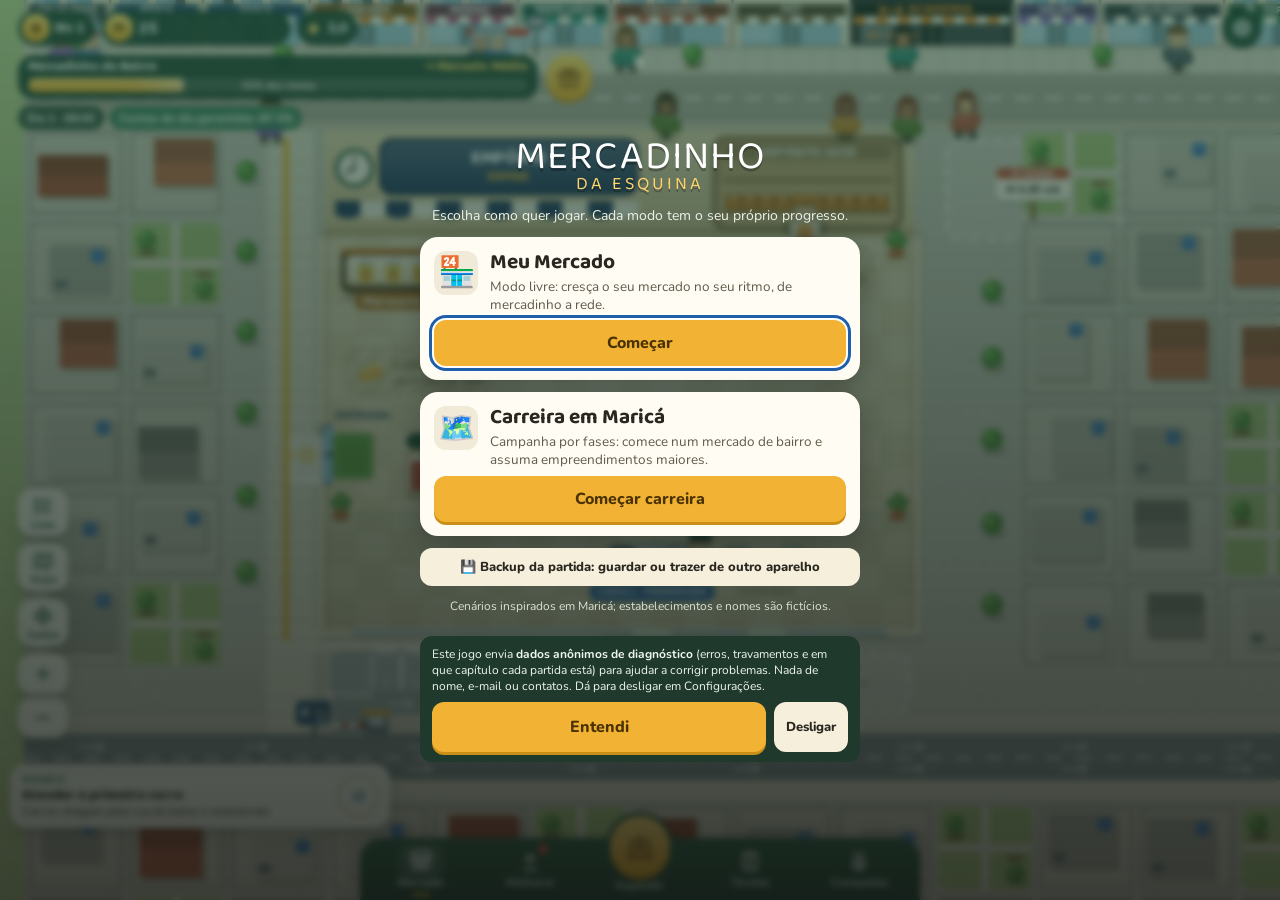
==== index.html @ 3261174b "Versão 1.8: capítulos 9 a 11, primeiro dia guiado, entregas, prefeitura, datas e correções Capítulos" ====
<!doctype html>
<html lang="pt-BR">
<head>
<meta charset="utf-8">
<meta name="viewport" content="width=device-width, initial-scale=1, maximum-scale=1, user-scalable=no, viewport-fit=cover">
<meta name="theme-color" content="#1f4d3a">
<meta name="apple-mobile-web-app-capable" content="yes">
<meta name="mobile-web-app-capable" content="yes">
<title>Mercadinho da Esquina</title>
<meta name="apple-mobile-web-app-status-bar-style" content="black-translucent">
<meta name="apple-mobile-web-app-title" content="Mercadinho">
<link rel="apple-touch-icon" href="apple-touch-icon.png">
<link rel="icon" type="image/png" sizes="192x192" href="icone-192.png">
<link rel="manifest" href="manifest.webmanifest">
<link rel="preconnect" href="https://fonts.googleapis.com">
<link rel="stylesheet" href="https://fonts.googleapis.com/css2?family=Baloo+2:wght@600;700;800&family=Nunito:wght@500;700;800&display=swap">
<style>
  /* Layout: the store fills the screen and can be dragged and zoomed.
     HUD, mission card, side buttons and bottom navigation float above it; panels open as sheets. */
  :root {
    --bg: #f6f1e3; --panel: #fffcf4; --ink: #2a2620; --muted: #625a4b; --line: #e7dfca;
    --green: #1f4d3a; --green-2: #2e7a57; --green-3: #3f9a6d; --gold: #f2b233; --gold-2: #ffd36b; --gold-ink: #4a3203;
    --gold-edge: #c98f17; --red: #c9513a; --sky: #3f74b8;
    --hud: rgba(24, 61, 45, .94); --hud-line: rgba(255,255,255,.14);
    --display: "Baloo 2", "Nunito", system-ui, sans-serif;
    --body: "Nunito", system-ui, -apple-system, "Segoe UI", Roboto, sans-serif;
    --sat: env(safe-area-inset-top, 0px); --sab: env(safe-area-inset-bottom, 0px);
    --sal: env(safe-area-inset-left, 0px); --sar: env(safe-area-inset-right, 0px);
    --nav-h: 62px; --gap: 10px; --r-sm: 10px; --r-md: 14px; --r-lg: 20px;
    --shadow: 0 3px 0 rgba(0,0,0,.12), 0 8px 22px rgba(30,25,10,.18);
  }
  * { box-sizing: border-box; -webkit-tap-highlight-color: transparent; }
  html, body { margin: 0; height: 100%; overflow: hidden; color-scheme: light; background: #b9d08f; color: var(--ink);
    font-family: var(--body); overscroll-behavior: none; }
  body { user-select: none; -webkit-user-select: none; -webkit-touch-callout: none; position: fixed; inset: 0; }
  button { font: inherit; color: inherit; cursor: pointer; }
  /* foco visível em fundo claro e escuro: contorno azul-escuro com halo branco */
  :is(button, summary, [tabindex]):focus-visible { outline: 3px solid #1f5fa8; outline-offset: 2px; box-shadow: 0 0 0 6px #fff; }
  #shTitle:focus { outline: none; } #shTitle:focus-visible { outline: 3px solid #1f5fa8; outline-offset: 2px; border-radius: 4px; }
  .sr-only { position: absolute !important; width: 1px; height: 1px; padding: 0; margin: -1px; overflow: hidden; clip: rect(0 0 0 0); white-space: nowrap; border: 0; }
  .i { width: 22px; height: 22px; fill: none; stroke: currentColor; stroke-width: 2; stroke-linecap: round; stroke-linejoin: round; flex: none; }
  .i.fill { fill: currentColor; stroke: none; }

  /* ---------- scene ---------- */
  #c { position: fixed; inset: 0; width: 100%; height: 100%; display: block; touch-action: none; cursor: grab; background: #b9d08f; }
  #c.dragging { cursor: grabbing; }
  #c.hot { cursor: pointer; }
  #ui { position: fixed; inset: 0; pointer-events: none; }
  #ui > * { pointer-events: auto; }

  /* ---------- top HUD ---------- */
  #hud { position: absolute; left: 0; right: 0; top: 0; padding: calc(var(--sat) + 8px) calc(var(--sar) + 10px) 0 calc(var(--sal) + 10px);
    display: grid; gap: 6px; pointer-events: none; }
  #hud > * { pointer-events: auto; }
  .hud-row { display: flex; align-items: center; gap: 6px; min-width: 0; }
  .chip { display: inline-flex; align-items: center; gap: 5px; height: 34px; padding: 0 10px 0 4px; border-radius: 17px; border: 0;
    background: var(--hud); color: #fff; box-shadow: 0 2px 0 rgba(0,0,0,.18); font: 800 15px var(--display); line-height: 1;
    font-variant-numeric: tabular-nums; white-space: nowrap; min-width: 0; }
  .chip .badge-ic { width: 28px; height: 28px; border-radius: 50%; display: grid; place-items: center; flex: none; }
  .chip.lvl .badge-ic { background: linear-gradient(180deg, #ffd96e, #f2a922); color: #8a5300; }
  .chip.lvl .badge-ic .i { width: 18px; height: 18px; }
  .chip.money { flex: 1 1 auto; max-width: 190px; }
  .chip.money .badge-ic { background: linear-gradient(180deg, #ffe07a, #e9a51e); color: #7a4b00; font: 800 15px var(--display); box-shadow: inset 0 -2px 0 rgba(0,0,0,.15); }
  .chip.money b { overflow: hidden; text-overflow: ellipsis; font-size: 17px; }
  #money.neg { color: #ffb4a3; }
  #money.pulse { animation: pulse .35s ease-out; }
  @keyframes pulse { 0% { transform: scale(1); } 40% { transform: scale(1.12); color: #ffe08a; } 100% { transform: scale(1); } }
  .chip.rep { padding-left: 8px; color: #ffd36b; }
  .chip.rep b { color: #fff; }
  .chip.rep .i { width: 17px; height: 17px; }
  .spacer { flex: 1 1 0; }
  .round { width: 40px; height: 40px; border-radius: 50%; border: 0; display: grid; place-items: center; flex: none; position: relative;
    background: var(--hud); color: #fff; box-shadow: 0 2px 0 rgba(0,0,0,.18); transition: transform .1s; }
  .round:active, .chip:active, .side-btn:active { transform: scale(.94); }
  .hud-row2 { display: flex; align-items: center; gap: 8px; }
  #progress { flex: 1 1 auto; min-width: 0; border: 0; border-radius: 16px; padding: 5px 10px 7px; background: var(--hud); color: #fff;
    box-shadow: 0 2px 0 rgba(0,0,0,.18); text-align: left; display: grid; gap: 4px; max-width: 520px; }
  #progress .ptop { display: flex; justify-content: space-between; gap: 8px; font: 800 13px var(--display); line-height: 1.1; }
  #progress .ptop span:last-child { color: var(--gold-2); white-space: nowrap; }
  #tierName { white-space: nowrap; overflow: hidden; text-overflow: ellipsis; }
  .pbar { height: 14px; border-radius: 7px; background: rgba(255,255,255,.16); position: relative; overflow: hidden; }
  .pbar i { position: absolute; inset: 0 auto 0 0; width: 0; background: linear-gradient(180deg, #ffd96e, #f2a922); border-radius: 7px; transition: width .3s; }
  .pbar i::after { content: ""; position: absolute; inset: 0; background: linear-gradient(100deg, transparent 30%, rgba(255,255,255,.5) 50%, transparent 70%); background-size: 220% 100%; animation: shine 2.6s linear infinite; }
  .pbar span { position: absolute; inset: 0; display: grid; place-items: center; font: 800 10.5px var(--body); color: #fff; text-shadow: 0 1px 2px rgba(0,0,0,.45); white-space: nowrap; }
  @keyframes shine { from { background-position: 150% 0; } to { background-position: -50% 0; } }
  .round.gift { width: 46px; height: 46px; background: linear-gradient(180deg, #ffd96e, #f2a922); color: #7a3f00; box-shadow: 0 3px 0 var(--gold-edge); }
  .round.gift .i { width: 26px; height: 26px; }
  .badge { position: absolute; top: -5px; right: -5px; min-width: 19px; height: 19px; border-radius: 10px; padding: 0 5px; background: #e2553c; color: #fff;
    font: 800 11px var(--body); display: grid; place-items: center; box-shadow: 0 1px 0 rgba(0,0,0,.25); animation: bob 1.2s ease-in-out infinite; }
  .badge[hidden], .dot[hidden] { display: none; }
  .dot { position: absolute; top: 6px; right: calc(50% - 18px); width: 10px; height: 10px; border-radius: 50%; background: #e2553c; box-shadow: 0 0 0 2px var(--hud); }
  @keyframes bob { 0%,100% { transform: translateY(0); } 50% { transform: translateY(-3px); } }
  .hud-row3 { display: flex; gap: 6px; flex-wrap: wrap; }
  .pill { height: 24px; padding: 0 9px; border-radius: 12px; background: rgba(24,61,45,.82); color: #fff; font: 800 11.5px var(--body);
    display: inline-flex; align-items: center; gap: 5px; font-variant-numeric: tabular-nums; white-space: nowrap; }
  .pill .rush { background: var(--gold); color: var(--gold-ink); border-radius: 6px; padding: 0 5px; }
  .pill.warn { background: rgba(201,81,58,.92); }
  .pill.ok { background: rgba(46,122,87,.9); }

  /* ---------- side shortcuts ---------- */
  #side { position: absolute; right: calc(var(--sar) + 10px); bottom: calc(var(--sab) + var(--nav-h) + 92px); display: grid; gap: 8px; transition: opacity .2s, transform .2s; }
  .side-btn { width: 50px; border: 0; border-radius: 14px; padding: 6px 0 4px; background: rgba(255,252,244,.95); color: var(--green);
    box-shadow: var(--shadow); display: grid; justify-items: center; gap: 1px; font: 800 10px var(--body); transition: transform .1s; }
  .side-btn .i { width: 22px; height: 22px; }
  .zoom-par { display: grid; grid-template-columns: 1fr; gap: 4px; }
  .side-btn.mini { padding: 6px 0; min-height: 40px; align-content: center; }
  .side-btn[aria-pressed="true"] { background: var(--green); color: #fff; }

  /* ---------- mission card ---------- */
  #mission { position: absolute; left: calc(var(--sal) + 10px); right: calc(var(--sar) + 10px); bottom: calc(var(--sab) + var(--nav-h) + 10px);
    max-width: 380px; border: 0; border-radius: 16px; padding: 8px 8px 8px 12px; background: rgba(255,252,244,.97); box-shadow: var(--shadow);
    display: grid; grid-template-columns: 1fr auto; align-items: center; gap: 10px; text-align: left; transition: transform .15s, opacity .2s; }
  #mission:active { transform: scale(.98); }
  #mission .mk { font: 800 10px var(--body); color: var(--green-2); letter-spacing: .5px; text-transform: uppercase; }
  #mission .mt { font: 800 14px var(--display); line-height: 1.15; color: var(--ink); }
  #mission .ms { font: 700 11.5px var(--body); color: var(--muted); font-variant-numeric: tabular-nums; }
  .ring { width: 48px; height: 48px; position: relative; display: grid; place-items: center; }
  .ring svg { position: absolute; inset: 0; transform: rotate(-90deg); }
  .ring circle { fill: none; stroke-width: 5; }
  .ring .bg { stroke: #ece4cf; } .ring .fg { stroke: var(--green-3); stroke-linecap: round; transition: stroke-dashoffset .3s; }
  .ring b { font: 800 10px var(--body); color: var(--gold-ink); text-align: center; line-height: 1.05; max-width: 40px; }
  #mission.done { background: linear-gradient(180deg, #fff6d6, #ffe7a3); }
  #mission.done .ring .fg { stroke: var(--gold); }

  /* ---------- bottom navigation ---------- */
  #nav { position: absolute; left: 0; right: 0; bottom: 0; padding: 0 calc(var(--sar) + 6px) var(--sab) calc(var(--sal) + 6px);
    height: calc(var(--nav-h) + var(--sab)); background: linear-gradient(180deg, #24573f, #183d2d); box-shadow: 0 -2px 0 rgba(0,0,0,.08), 0 -6px 18px rgba(0,0,0,.12);
    display: grid; grid-template-columns: repeat(5, 1fr); align-items: end; z-index: 3; }
  .nav-btn { position: relative; height: var(--nav-h); border: 0; background: none; color: rgba(255,255,255,.88); display: grid; justify-items: center; align-content: center;
    gap: 2px; font: 800 11px var(--body); padding: 0; transition: color .15s; }
  .nav-btn .i { width: 24px; height: 24px; transition: transform .15s; }
  .nav-btn[aria-current="page"] { color: #fff; }
  .nav-btn[aria-current="page"]::before { content: ""; position: absolute; top: 6px; width: 46px; height: 34px; border-radius: 12px; background: rgba(255,255,255,.14); }
  .nav-btn[aria-current="page"] .i { transform: translateY(-1px) scale(1.08); }
  .nav-btn[aria-current="page"]::after { content: ""; position: absolute; bottom: 4px; width: 18px; height: 3px; border-radius: 2px; background: var(--gold); }
  .nav-btn.main { align-content: end; padding-bottom: 7px; }
  .nav-btn.main .bubble { width: 60px; height: 60px; border-radius: 50%; display: grid; place-items: center; margin-top: -26px;
    background: linear-gradient(180deg, #ffd96e, #f2a922); color: #6b3a00; box-shadow: 0 4px 0 var(--gold-edge), 0 0 0 4px #1f4d3a; transition: transform .12s; }
  .nav-btn.main .bubble .i { width: 30px; height: 30px; }
  .nav-btn.main[aria-current="page"]::before { display: none; }
  .nav-btn.main[aria-current="page"] .bubble { transform: translateY(-2px); box-shadow: 0 6px 0 var(--gold-edge), 0 0 0 4px #fff; }
  .nav-btn:active .i, .nav-btn.main:active .bubble { transform: scale(.92); }

  /* ---------- sheets ---------- */
  #sheet { position: absolute; left: calc(var(--sal) + 8px); right: calc(var(--sar) + 8px); bottom: calc(var(--sab) + var(--nav-h) + 30px);
    max-height: min(54%, calc(100% - var(--sat) - var(--sab) - var(--nav-h) - 150px)); max-width: 560px; margin: 0 auto;
    background: var(--panel); border-radius: var(--r-lg); box-shadow: 0 -2px 0 rgba(0,0,0,.05), 0 12px 40px rgba(20,15,5,.35);
    display: flex; flex-direction: column; overflow: hidden; z-index: 2; }
  #sheet[hidden] { display: none; }
  #sheet.in { animation: sheetUp .26s cubic-bezier(.2,1.1,.4,1); }
  @keyframes sheetUp { from { transform: translateY(24px); opacity: 0; } to { transform: none; opacity: 1; } }
  .sh-head { display: flex; align-items: center; gap: 10px; padding: 10px 10px 8px 10px; border-bottom: 1px solid var(--line); flex: none; }
  .sh-head > div:nth-child(3) { flex: 1 1 auto; min-width: 0; }
  .sh-head .ic { flex: none; width: 44px; height: 44px; border-radius: 12px; display: grid; place-items: center; font-size: 24px; color: var(--green); }
  .sh-head h2 { margin: 0; font: 800 19px var(--display); line-height: 1.05; }
  .sh-head .sub { font: 700 12px var(--body); color: var(--muted); font-variant-numeric: tabular-nums; }
  .icon-btn { flex: none; width: 40px; height: 40px; border-radius: 12px; border: 0; background: #f1ead8; color: var(--ink); display: grid; place-items: center; }
  .icon-btn[hidden] { display: none; }
  .icon-btn:active { transform: scale(.94); }
  .sh-head > .back { margin-right: -2px; }
  .sh-body { overflow-y: auto; overscroll-behavior: contain; -webkit-overflow-scrolling: touch; padding: 10px; display: grid; gap: 10px; align-content: start; touch-action: pan-y; }
  .seg { display: grid; grid-template-columns: 1fr 1fr; gap: 4px; padding: 4px; background: #efe7d3; border-radius: 12px; }
  .seg button { border: 0; border-radius: 9px; padding: 8px; font: 800 13px var(--body); background: none; color: var(--muted); }
  .seg button[aria-pressed="true"] { background: #fff; color: var(--green); box-shadow: inset 0 -3px 0 var(--green-2), 0 1px 0 rgba(0,0,0,.08); }
  .sec-title { font: 800 12px var(--body); color: var(--muted); text-transform: uppercase; letter-spacing: .6px; margin: 4px 2px -4px; }

  .stats { display: grid; grid-template-columns: repeat(auto-fit, minmax(92px, 1fr)); gap: 6px; }
  .prev-tempo { display: grid; grid-template-columns: repeat(3, 1fr); gap: 6px; margin: 6px 0; }
  .prev-tempo .stat small { display: block; }
  .stat { background: #f6efdc; border-radius: 12px; padding: 7px 9px; min-width: 0; }
  .stat small { display: block; font: 800 11px var(--body); color: var(--muted); text-transform: uppercase; letter-spacing: .3px; }
  .stat b { display: block; font: 800 15px var(--display); line-height: 1.15; font-variant-numeric: tabular-nums; white-space: nowrap; overflow: hidden; text-overflow: ellipsis; }
  .meter { height: 6px; border-radius: 3px; background: #ece4cf; overflow: hidden; margin-top: 4px; }
  .meter i { display: block; height: 100%; width: 0; border-radius: 3px; background: var(--green-2); transition: width .25s; }
  .note { font: 700 13px var(--body); color: var(--muted); line-height: 1.38; margin: 0 2px; }
  .warn { background: #fbe6df; color: var(--red); border-radius: 10px; padding: 9px 11px; font-size: 13px; font-weight: 700; }

  /* action row: title + benefit on the left, cost on the right */
  .acts { display: grid; gap: 6px; }
  .act { position: relative; border: 0; border-radius: 12px; padding: 8px 8px 8px 11px; background: #f6efdc; text-align: left;
    display: grid; grid-template-columns: 1fr auto; align-items: center; column-gap: 10px; min-height: 52px; overflow: hidden; transition: transform .1s, background .2s; }
  .act b { font: 800 13.5px var(--body); grid-column: 1; }
  .act span { font: 700 12px var(--body); color: var(--muted); grid-column: 1; line-height: 1.25; }
  .act em { grid-column: 2; grid-row: 1 / span 2; font-style: normal; font: 800 13px var(--body); font-variant-numeric: tabular-nums; white-space: nowrap;
    padding: 8px 11px; border-radius: 10px; background: #e6dcc3; color: #8a7c5f; min-width: 74px; text-align: center; }
  .act.can em { background: linear-gradient(180deg, #ffd96e, #f2a922); color: var(--gold-ink); box-shadow: 0 2px 0 var(--gold-edge); }
  .act.can em::after { content: ""; position: absolute; inset: 0; background: linear-gradient(100deg, transparent 35%, rgba(255,255,255,.35) 50%, transparent 65%);
    background-size: 250% 100%; animation: shine 3s linear infinite; pointer-events: none; }
  .act.can:active { transform: translateY(1px); }
  .act.max em { background: #d6ead9; color: var(--green-2); }
  .act.lack em { color: #a3341f; background: #f7e1da; }
  .act.lack em::after { content: "sem saldo"; display: block; font-size: 10px; font-weight: 800; }   /* estado em texto, não só pela cor */
  .act.pop { animation: pop .4s ease-out; }
  @keyframes pop { 0% { transform: scale(1); } 35% { transform: scale(1.04); background: #c9ecd5; } 100% { transform: scale(1); } }
  .act.shake { animation: shake .32s; }
  @keyframes shake { 0%,100% { transform: none; } 25% { transform: translateX(-4px); } 75% { transform: translateX(4px); } }

  /* list rows (Melhorar / Expandir) */
  .row { border: 0; border-radius: 14px; background: #fff; box-shadow: 0 1px 0 var(--line), inset 0 0 0 1px var(--line); padding: 8px 10px 8px 8px;
    display: grid; grid-template-columns: 42px 1fr auto; gap: 10px; align-items: center; text-align: left; width: 100%; position: relative; }
  .row:active { transform: scale(.99); }
  .row .ic { width: 42px; height: 42px; border-radius: 11px; display: grid; place-items: center; font-size: 22px; box-shadow: inset 0 -3px 0 rgba(0,0,0,.08); }
  .row .t { font: 800 15px var(--display); line-height: 1.1; }
  .row .s { font: 700 12px var(--body); color: var(--muted); font-variant-numeric: tabular-nums; }
  .row .go { font: 800 12px var(--body); color: var(--green-2); display: flex; align-items: center; gap: 4px; white-space: nowrap; }
  .row .go .n { background: var(--gold); color: var(--gold-ink); border-radius: 9px; padding: 1px 7px; }
  .row.locked { background: #f4eddb; box-shadow: inset 0 0 0 1.5px #ddd0ae; }
  .row.locked .t { color: #8f8263; }
  .row.cur { box-shadow: inset 0 0 0 2px var(--gold); }
  .req { display: flex; justify-content: space-between; gap: 8px; font: 800 12.5px var(--body); font-variant-numeric: tabular-nums; }
  .req span:last-child { color: var(--muted); }
  .card { background: #fff; border-radius: 14px; box-shadow: inset 0 0 0 1px var(--line); padding: 10px; display: grid; gap: 8px; }
  .card h3 { margin: 0; font: 800 15px var(--display); }
  .task { display: grid; grid-template-columns: 1fr 104px; gap: 8px; align-items: center; }
  .task .tt { font: 800 12.5px var(--body); min-width: 0; }
  .task .act { min-height: 40px; padding: 4px; grid-template-columns: 1fr; }
  .task .act b, .task .act span { display: none; }
  .task .act em { grid-column: 1; grid-row: 1; min-width: 0; }
  table.rep { width: 100%; border-collapse: collapse; font-size: 13px; font-variant-numeric: tabular-nums; }
  table.rep td { padding: 4px 0; border-bottom: 1px solid var(--line); }
  table.rep td:last-child { text-align: right; font-weight: 800; }
  .pos { color: var(--green-2); } .neg { color: var(--red); }
  .price { display: flex; align-items: center; gap: 8px; }
  .price b { font: 800 22px var(--display); min-width: 92px; text-align: center; font-variant-numeric: tabular-nums; }
  .price .icon-btn { font: 800 22px var(--body); background: #f6efdc; }
  .chipbtn { border: 0; border-radius: 10px; padding: 9px 12px; background: #d6ead9; color: var(--green-2); font: 800 13px var(--body); margin-left: auto; }
  .chipbtn:active { transform: scale(.96); }
  .danger { border: 0; border-radius: 12px; padding: 12px; background: #f7e1da; color: var(--red); font: 800 14px var(--body); }
  .plain { border: 0; border-radius: 12px; padding: 12px; background: #f6efdc; color: var(--ink); font: 800 14px var(--body); text-align: left; display: flex; gap: 10px; align-items: center; }
  .plain .i { color: var(--green-2); }

  /* ---------- toast and modal ---------- */
  #toast { position: fixed; left: 50%; top: calc(var(--sat) + 128px); transform: translate(-50%, -6px); background: rgba(42,38,32,.94); color: #fff;
    padding: 10px 14px; border-radius: 12px; font-size: 14px; font-weight: 700; opacity: 0; transition: opacity .2s, transform .2s; pointer-events: none;
    max-width: min(90vw, 420px); text-align: center; z-index: 20; }
  #toast.show { opacity: 1; transform: translate(-50%, 0); }
  #modal { position: fixed; inset: 0; background: rgba(30,26,18,.6); display: grid; place-items: center; padding: 16px; z-index: 30; }
  #modal[hidden] { display: none; }
  .dialog { background: var(--panel); border-radius: 18px; padding: 20px; width: min(360px, 100%); box-shadow: 0 14px 40px rgba(0,0,0,.3); max-height: 90%; overflow-y: auto; }
  .dialog h2 { font-family: var(--display); margin: 0 0 4px; font-size: 24px; line-height: 1.1; }
  .dialog p { margin: 6px 0 10px; color: var(--muted); font-size: 14px; line-height: 1.4; }
  .dialog table { width: 100%; border-collapse: collapse; font-size: 14px; font-variant-numeric: tabular-nums; margin: 6px 0 14px; }
  .dialog td { padding: 6px 0; border-bottom: 1px solid var(--line); }
  .dialog td:last-child { text-align: right; font-weight: 800; }
  .dialog .warn { margin-bottom: 12px; }
  #modal:not([hidden]) .dialog { animation: dialogIn .38s cubic-bezier(.2,1.3,.4,1); }
  @keyframes dialogIn { from { transform: translateY(30px) scale(.9); opacity: 0; } to { transform: none; opacity: 1; } }
  .btn { width: 100%; border: 0; border-radius: 12px; padding: 14px; font: 800 16px var(--body); background: var(--gold); color: var(--gold-ink); box-shadow: 0 3px 0 var(--gold-edge); }
  .btn:active { transform: translateY(2px); box-shadow: 0 1px 0 var(--gold-edge); }

  /* when a sheet is open the mission card and side buttons step aside */
  body.sheet-open #mission, body.sheet-open #side { opacity: 0; pointer-events: none; transform: translateY(8px); }

  /* small phones */
  @media (max-width: 360px) {
    .chip { font-size: 14px; height: 32px; padding-right: 8px; } .chip.money b { font-size: 15px; }
    .chip.rep { display: none; }
    .nav-btn { font-size: 9.5px; }
  }
  @media (max-height: 720px) {
    body.sheet-open .hud-row2, body.sheet-open .hud-row3 { display: none; }
    #sheet { max-height: 52%; }
    .stats { grid-template-columns: repeat(auto-fit, minmax(84px, 1fr)); }
    .stat { padding: 5px 8px; } .stat b { font-size: 14px; }
  }
  @media (max-height: 600px) {
    #side { grid-auto-flow: column; }
    .hud-row3 { display: none; }
  }
  /* desktop and tablets in landscape: sheet docks on the right */
  @media (min-width: 900px) {
    #sheet { left: auto; right: calc(var(--sar) + 14px); top: calc(var(--sat) + 132px); bottom: calc(var(--sab) + var(--nav-h) + 14px);
      width: 420px; max-height: none; margin: 0; }
    #nav { left: 50%; right: auto; width: 560px; transform: translateX(-50%); border-radius: 22px 22px 0 0; }
    #hud { padding-left: 18px; padding-right: 18px; }
    #side { right: auto; left: calc(var(--sal) + 18px); bottom: calc(var(--sab) + var(--nav-h) + 100px); }
    .hud-row2, .hud-row3 { max-width: 620px; }
    body.sheet-open #mission { opacity: 1; pointer-events: auto; transform: none; }
    body.sheet-open #side { opacity: 1; pointer-events: auto; transform: none; }
  }
  @media (prefers-reduced-motion: reduce) { * { transition: none !important; animation: none !important; } }

  /* ---------- tela inicial (escolha de modo) ---------- */
  #menu { position: fixed; inset: 0; z-index: 25; display: grid; place-items: center; padding: calc(var(--sat, 0px) + 16px) 16px 16px;
    background: linear-gradient(180deg, rgba(31,77,58,.55), rgba(20,24,20,.78)); backdrop-filter: blur(3px); -webkit-backdrop-filter: blur(3px); overflow-y: auto; }
  .menu-box { width: min(440px, 100%); display: grid; gap: 12px; }
  .menu-logo { text-align: center; color: #fff; font-family: var(--display); line-height: .95; text-shadow: 0 3px 0 rgba(0,0,0,.25); }
  .menu-logo span { display: block; font-size: 40px; letter-spacing: 1px; }
  .menu-logo small { display: block; font-size: 18px; color: var(--gold-2); letter-spacing: 3px; }
  .menu-sub { margin: 0; text-align: center; color: #eef3ea; font-size: 14px; }
  .modo { background: var(--panel); border-radius: 18px; padding: 14px; display: grid; grid-template-columns: 44px 1fr; gap: 6px 12px; box-shadow: 0 10px 30px rgba(0,0,0,.25); }
  .modo-ic { font-size: 30px; width: 44px; height: 44px; display: grid; place-items: center; background: #f1ead8; border-radius: 12px; }
  .modo-tx h3 { margin: 0; font-family: var(--display); font-size: 21px; line-height: 1.1; }
  .modo-tx p { margin: 4px 0 0; color: var(--muted); font-size: 13.5px; line-height: 1.35; }
  .modo-tx .salvo { color: var(--green-2); font-weight: 800; }
  .modo-bt { grid-column: 1 / -1; display: flex; gap: 8px; align-items: stretch; }
  .modo-bt .btn { flex: 1; padding: 12px; }
  .plain.mini { flex: none; padding: 10px 12px; font-size: 13px; justify-content: center; }
  .menu-nota { margin: 0; text-align: center; color: #d8e3d4; font-size: 12px; }
  .danger-btn { background: #c9513a; color: #fff; box-shadow: 0 3px 0 #8e3324; }
  /* ---------- carreira ---------- */
  .dialog svg.previa { width: 100%; height: auto; border-radius: 10px; margin: 6px 0; display: block; }
  .dialog ul.metas { margin: 4px 0 10px; padding-left: 20px; color: var(--ink); font-size: 14px; line-height: 1.45; }
  .dialog h3 { font-family: var(--display); font-size: 17px; }
  .req-card { padding: 10px 12px; }
  .req-card .req b { white-space: nowrap; font-variant-numeric: tabular-nums; }
  .req-card .note { margin: 4px 0 0; }
  .req-card.ok { background: #e9f4ea; }
  /* fornecedores (capítulo 3) */
  .setores-forn { grid-template-columns: repeat(auto-fill, minmax(118px, 1fr)); }
  .setores-forn .plain.mini { padding: 9px 8px; font-size: 12.5px; justify-content: flex-start; }
  .ofertas { display: grid; grid-template-columns: repeat(auto-fit, minmax(150px, 1fr)); gap: 8px; }
  .oferta { align-content: start; }
  .oferta .btn { padding: 11px; font-size: 14px; }
  dl.ficha { display: grid; grid-template-columns: auto 1fr; gap: 3px 8px; margin: 0; font: 700 12.5px var(--body); font-variant-numeric: tabular-nums; }
  dl.ficha dt { color: var(--muted); } dl.ficha dd { margin: 0; text-align: right; color: var(--ink); font-weight: 800; }
  .oferta .estado { color: var(--green-2); margin: 0; } .oferta .estado.ruim { color: #a3341f; }
  .card.pedido .plain.mini { justify-self: start; }
  html.texto-grande dl.ficha { font-size: 14.5px; }
  /* mapa da carreira */
  .dialog.dialog-mapa { width: min(560px, 100%); padding: 16px; }
  .mapa-wrap { margin: 6px -4px; }
  .mapa-svg { width: 100%; height: auto; display: block; border-radius: 12px; }
  .legenda { display: flex; flex-wrap: wrap; gap: 4px 10px; margin: 4px 0 8px !important; font: 700 12px var(--body); color: var(--ink) !important; }
  .mapa-detalhe { background: #fff; border-radius: 14px; box-shadow: inset 0 0 0 1px var(--line); padding: 10px 12px; }
  .mapa-detalhe h3 { margin: 0 0 2px; }
  .mapa-detalhe .stats { margin: 6px 0; }
  .mapa-detalhe .stat b { white-space: normal; font-size: 14px; }
  ul.lista-mapa { list-style: none; margin: 0; padding: 0; display: grid; gap: 6px; }
  .no-lista { width: 100%; align-items: flex-start; }
  .no-lista .ic-estado { font-size: 18px; line-height: 1.2; }
  .no-lista b { display: block; font: 800 14px var(--body); }
  .no-lista small { display: block; font: 700 12px var(--body); color: var(--muted); margin-top: 2px; }
  html.texto-grande .no-lista small, html.texto-grande .legenda { font-size: 14px; }

  /* ---------- acessibilidade ---------- */
  .plain.toggle { justify-content: flex-start; }
  .plain.toggle[aria-pressed="true"] { background: #d6ead9; box-shadow: inset 0 0 0 2px var(--green-2); }
  .plain.toggle.bloq { opacity: .7; border-style: dashed; }
  .som-vol { display: flex; align-items: center; gap: 10px; font: 700 13px var(--body); color: var(--ink); margin: 2px 2px 4px; }
  .som-vol input { flex: 1; min-width: 0; accent-color: var(--green-2); }
  .som-vol output { width: 3em; text-align: right; font-variant-numeric: tabular-nums; }
  details.regras { font: 700 13px var(--body); color: var(--ink); }
  details.regras summary { cursor: pointer; padding: 6px 2px; font-weight: 800; color: var(--green); }
  details.regras ul { margin: 4px 0 6px; padding-left: 18px; line-height: 1.4; }
  details.regras li { margin-bottom: 4px; }
  .card.resumo .note { color: var(--ink); }
  .row.locked .go { color: #6b5f45; }
  /* texto maior (opção nas Configurações) */
  html.texto-grande .note, html.texto-grande details.regras { font-size: 15px; }
  html.texto-grande .act b { font-size: 15.5px; } html.texto-grande .act span { font-size: 14px; } html.texto-grande .act em { font-size: 14.5px; }
  html.texto-grande .row .t { font-size: 17px; } html.texto-grande .row .s { font-size: 14px; }
  html.texto-grande .stat small { font-size: 12.5px; } html.texto-grande .stat b { font-size: 17px; }
  html.texto-grande .nav-btn { font-size: 12.5px; } html.texto-grande .pill { font-size: 13px; height: 27px; }
  html.texto-grande #mission .mt { font-size: 16px; } html.texto-grande #mission .ms { font-size: 13.5px; }
  html.texto-grande .sh-head h2 { font-size: 21px; } html.texto-grande .sh-head .sub { font-size: 14px; }
  html.texto-grande .side-btn { font-size: 12px; } html.texto-grande .dialog p { font-size: 16px; }
  /* movimento reduzido (opção nas Configurações ou preferência do sistema) */
  html.mov-reduzido *, html.mov-reduzido *::before, html.mov-reduzido *::after { animation: none !important; transition: none !important; }
/* ---------- capítulos 4 a 8: controles comuns ---------- */
  .passo { display: grid; grid-template-columns: 1fr auto auto auto; align-items: center; gap: 8px; }
  .passo .icon-btn { min-width: 44px; min-height: 44px; font: 800 20px var(--body); }
  .passo b { min-width: 34px; text-align: center; font: 800 16px var(--display); }
  .passo span { font-weight: 700; font-size: 13.5px; }
  .linha2 { display: flex; flex-wrap: wrap; gap: 6px; }
  .linha2 .plain.mini { flex: 1 1 140px; }
  .tag { display: inline-block; padding: 2px 8px; border-radius: 99px; font: 800 11.5px var(--body); background: #e4ece6; color: var(--ink); }
  .tag.ruim { background: #fbe6df; color: #a3341f; } .tag.bom { background: #d6ead9; color: #1f5a3a; } .tag.aviso { background: #fff1c9; color: #6b4f0e; }
  .proposta { display: grid; gap: 6px; }
  .proposta .ficha { margin: 0; }
  .barra-dupla { display: grid; grid-template-columns: 1fr 1fr; gap: 6px; }
  .cal { display: grid; grid-template-columns: repeat(auto-fill, minmax(92px, 1fr)); gap: 6px; }
  .cal-sh { display: grid; grid-template-columns: 1fr; gap: 8px; }
  .cal .plain.mini { flex-direction: column; align-items: flex-start; gap: 2px; text-align: left; }
  .cal small { font-weight: 700; color: var(--muted); font-size: 11.5px; }
</style>
</head>
<body>
<svg width="0" height="0" style="position:absolute" aria-hidden="true">
  <symbol id="i-star" viewBox="0 0 24 24"><path d="M12 2.8l2.8 5.8 6.3.9-4.6 4.4 1.1 6.3L12 17.2l-5.6 3 1.1-6.3L2.9 9.5l6.3-.9z"/></symbol>
  <symbol id="i-gear" viewBox="0 0 24 24"><circle cx="12" cy="12" r="3.2"/><circle cx="12" cy="12" r="7"/><path d="M12 2v3M12 19v3M2 12h3M19 12h3M4.9 4.9 7 7M17 17l2.1 2.1M4.9 19.1 7 17M17 7l2.1-2.1"/></symbol>
  <symbol id="i-gift" viewBox="0 0 24 24"><rect x="3" y="8" width="18" height="5" rx="1"/><path d="M5 13v8h14v-8M12 8v13"/><path d="M12 8C10 4 6.5 4.5 7 7c.3 1 2 1 5 1zM12 8c2-4 5.5-3.5 5-1-.3 1-2 1-5 1z"/></symbol>
  <symbol id="i-map" viewBox="0 0 24 24"><path d="M3 6l6-2 6 2 6-2v14l-6 2-6-2-6 2z"/><path d="M9 4v14M15 6v14"/></symbol>
  <symbol id="i-target" viewBox="0 0 24 24"><circle cx="12" cy="12" r="7"/><circle cx="12" cy="12" r="2.5"/><path d="M12 2v3M12 19v3M2 12h3M19 12h3"/></symbol>
  <symbol id="i-close" viewBox="0 0 24 24"><path d="M6 6l12 12M18 6 6 18"/></symbol>
  <symbol id="i-back" viewBox="0 0 24 24"><path d="M15 5l-7 7 7 7"/></symbol>
  <symbol id="i-next" viewBox="0 0 24 24"><path d="M9 5l7 7-7 7"/></symbol>
  <symbol id="i-store" viewBox="0 0 24 24"><path d="M3 9l1.5-5h15L21 9"/><path d="M3 9h18v1.5a3 3 0 0 1-6 0 3 3 0 0 1-6 0 3 3 0 0 1-6 0z"/><path d="M5 13v7h14v-7"/><path d="M10 20v-5h4v5"/></symbol>
  <symbol id="i-up" viewBox="0 0 24 24"><path d="M12 18V6"/><path d="M6.5 11.5 12 6l5.5 5.5"/><path d="M5 21h14"/></symbol>
  <symbol id="i-grow" viewBox="0 0 24 24"><path d="M3 21h18"/><path d="M5 21V10l7-5 7 5v11"/><path d="M12 17v-6"/><path d="M9.5 13.5 12 11l2.5 2.5"/></symbol>
  <symbol id="i-tasks" viewBox="0 0 24 24"><rect x="5" y="4" width="14" height="17" rx="2"/><path d="M9 4h6v3H9z"/><path d="M8.5 12.5l2 2 4-4"/><path d="M9 17.5h6"/></symbol>
  <symbol id="i-medal" viewBox="0 0 24 24"><circle cx="12" cy="15" r="6"/><path d="M8 3l2.5 6M16 3l-2.5 6"/><path d="M12 12.3l.9 1.8 2 .3-1.45 1.4.35 2-1.8-.95-1.8.95.35-2-1.45-1.4 2-.3z"/></symbol>
  <symbol id="i-lock" viewBox="0 0 24 24"><rect x="5" y="11" width="14" height="10" rx="2"/><path d="M8 11V8a4 4 0 0 1 8 0v3"/></symbol>
  <symbol id="i-help" viewBox="0 0 24 24"><circle cx="12" cy="12" r="9"/><path d="M9.5 9.5a2.5 2.5 0 1 1 3.5 2.3c-.6.3-1 .8-1 1.5v.7"/><path d="M12 17.2v.1"/></symbol>
  <symbol id="i-list" viewBox="0 0 24 24"><path d="M9 6h11M9 12h11M9 18h11"/><circle cx="4.5" cy="6" r="1.3"/><circle cx="4.5" cy="12" r="1.3"/><circle cx="4.5" cy="18" r="1.3"/></symbol>
  <symbol id="i-plus" viewBox="0 0 24 24"><path d="M12 5v14M5 12h14"/></symbol>
  <symbol id="i-minus" viewBox="0 0 24 24"><path d="M5 12h14"/></symbol>
  <symbol id="i-reset" viewBox="0 0 24 24"><path d="M4 12a8 8 0 1 0 2.4-5.7"/><path d="M4 4v4h4"/></symbol>
</svg>

<canvas id="c" role="img" aria-label="Cenário do mercado. Para usar sem tocar no cenário, abra a Lista de construções e serviços (botão Lista ou tecla L). Arraste, pinça, roda do mouse, setas e os botões + e − movem e aproximam a visão."></canvas>

<div id="ui">
  <header id="hud">
    <div class="hud-row">
      <button class="chip lvl" id="lvlChip"><span class="badge-ic" aria-hidden="true"><svg class="i fill"><use href="#i-star"/></svg></span><span class="sr-only">Porte da loja: </span><b id="lvlNum">Nv 1</b></button>
      <div class="chip money" id="moneyChip"><span class="badge-ic" aria-hidden="true">M</span><span class="sr-only">Dinheiro: Mumbuca </span><b id="money">0</b></div>
      <button class="chip rep" id="repChip" aria-haspopup="dialog"><svg class="i fill" aria-hidden="true"><use href="#i-star"/></svg><span class="sr-only">Reputação: </span><b id="repNum">3,0</b><span class="sr-only"> estrelas. Toque para ver o motivo e como melhorar</span></button>
      <div class="spacer"></div>
      <button class="round" id="btnSettings" aria-label="Configurações"><svg class="i"><use href="#i-gear"/></svg></button>
    </div>
    <div class="hud-row2">
      <button id="progress">
        <div class="ptop"><span id="tierName">Mercadinho de Bairro</span><span id="pNext"></span></div>
        <div class="pbar"><i id="pFill"></i><span id="pTxt"></span></div>
      </button>
      <button class="round gift" id="btnRewards" aria-label="Recompensas"><svg class="i"><use href="#i-gift"/></svg><span class="badge" id="rewardBadge" hidden>0</span></button>
    </div>
    <div class="hud-row3"><div class="pill" id="dayline">Dia 1</div><div class="pill" id="billsPill"></div></div>
  </header>

  <div id="side">
    <button class="side-btn" id="btnLista" aria-pressed="false" aria-label="Lista de construções e serviços"><svg class="i" aria-hidden="true"><use href="#i-list"/></svg><span aria-hidden="true">Lista</span></button>
    <button class="side-btn" id="btnMap" aria-pressed="false" aria-label="Ver a loja inteira"><svg class="i" aria-hidden="true"><use href="#i-map"/></svg><span aria-hidden="true">Visão</span></button>
    <button class="side-btn" id="btnCenter" aria-label="Recentralizar a câmera"><svg class="i" aria-hidden="true"><use href="#i-target"/></svg><span aria-hidden="true">Centro</span></button>
    <div class="zoom-par" role="group" aria-label="Zoom"><button class="side-btn mini" id="btnMais" aria-label="Aproximar"><svg class="i" aria-hidden="true"><use href="#i-plus"/></svg></button><button class="side-btn mini" id="btnMenos" aria-label="Afastar"><svg class="i" aria-hidden="true"><use href="#i-minus"/></svg></button></div>
  </div>

  <button id="mission">
    <div><div class="mk">Missão</div><div class="mt" id="mTitle"></div><div class="ms" id="mSub"></div></div>
    <div class="ring"><svg viewBox="0 0 48 48"><circle class="bg" cx="24" cy="24" r="20"/><circle class="fg" id="mRing" cx="24" cy="24" r="20" stroke-dasharray="125.66" stroke-dashoffset="125.66"/></svg><b id="mReward"></b></div>
  </button>

  <section id="sheet" hidden role="dialog" aria-modal="false" aria-labelledby="shTitle">
    <div class="sh-head">
      <button class="icon-btn back" id="shBack" aria-label="Voltar" hidden><svg class="i"><use href="#i-back"/></svg></button>
      <div class="ic" id="shIc"></div>
      <div><h2 id="shTitle" tabindex="-1"></h2><div class="sub" id="shSub"></div></div>
      <button class="icon-btn" id="shClose" aria-label="Fechar"><svg class="i"><use href="#i-close"/></svg></button>
    </div>
    <div class="sh-body" id="shBody"></div>
  </section>

  <nav id="nav" aria-label="Áreas do jogo">
    <button class="nav-btn" data-tab="market" aria-current="page" aria-controls="sheet"><svg class="i" aria-hidden="true"><use href="#i-store"/></svg>Mercado</button>
    <button class="nav-btn" data-tab="upgrade" aria-controls="sheet" aria-expanded="false"><svg class="i" aria-hidden="true"><use href="#i-up"/></svg>Melhorar<span class="dot" id="dotUpgrade" hidden><span class="sr-only"> (há melhorias disponíveis)</span></span></button>
    <button class="nav-btn main" data-tab="expand" aria-controls="sheet" aria-expanded="false"><span class="bubble"><svg class="i" aria-hidden="true"><use href="#i-grow"/></svg></span>Expandir</button>
    <button class="nav-btn" data-tab="tasks" aria-controls="sheet" aria-expanded="false"><svg class="i" aria-hidden="true"><use href="#i-tasks"/></svg>Tarefas<span class="badge" id="badgeTasks" hidden style="right:calc(50% - 26px);top:4px">0</span></button>
    <button class="nav-btn" data-tab="ach" aria-controls="sheet" aria-expanded="false"><svg class="i" aria-hidden="true"><use href="#i-medal"/></svg>Conquistas<span class="badge" id="badgeAch" hidden style="right:calc(50% - 26px);top:4px">0</span></button>
  </nav>
</div>
<div id="toast" role="status" aria-live="polite"></div>
<div id="anuncio" class="sr-only" aria-live="polite"></div>
<div id="modal" hidden><div class="dialog" id="dialog" role="dialog" aria-modal="true"></div></div>
<script>
// Carregamento confiável: se algum módulo não chegar (rede instável, servidor recusando conexões),
// o jogo não fica pela metade. Recarrega sozinho até 2 vezes e depois oferece "Tentar de novo".
window.__boot = { falhas: [], ok: false };
addEventListener("error", function (e) { var t = e.target; if (t && t.tagName === "SCRIPT" && t.src) window.__boot.falhas.push(t.src.split("/").pop()); }, true);
// 1.3: últimos erros de script, para o "Relatar problema" (só mensagem e local, nada digitado pelo jogador)
window.__erros = [];
function __regErro(m) { try { window.__erros.push({ t: Date.now(), m: String(m).slice(0, 180) }); if (window.__erros.length > 8) window.__erros.shift(); } catch (x) {} }
addEventListener("error", function (e) { if (e.message) __regErro(e.message + " @ " + String(e.filename || "").split("/").pop() + ":" + e.lineno); });
addEventListener("unhandledrejection", function (e) { __regErro("promessa: " + (e.reason && e.reason.message || e.reason)); });
addEventListener("load", function () {
  if (window.__boot.ok) return;
  var n = 0; try { n = +(sessionStorage.getItem("mercadinho-recarga") || 0); } catch (e) {}
  if (n < 2) { try { sessionStorage.setItem("mercadinho-recarga", String(n + 1)); } catch (e) {} location.reload(); return; }
  var d = document.createElement("div");
  d.style.cssText = "position:fixed;inset:0;z-index:99;display:grid;place-items:center;background:#1f4d3a;color:#fff;font:700 16px system-ui;text-align:center;padding:24px";
  d.innerHTML = "<div><p>Não foi possível carregar o jogo por completo" + (window.__boot.falhas.length ? " (" + window.__boot.falhas.join(", ") + ")" : "") + ".</p><p>Seu progresso salvo não foi alterado.</p><button style=\"font:800 16px system-ui;padding:12px 18px;border:0;border-radius:12px;background:#f2b233\">Tentar de novo</button></div>";
  d.querySelector("button").onclick = function () { try { sessionStorage.removeItem("mercadinho-recarga"); } catch (e) {} location.reload(); };
  document.body.appendChild(d);
});
</script>
<script>
"use strict";
var canvasOK = false;
"use strict";
// =====================================================================
// Balance. Every number here is original to this prototype.
// =====================================================================
const DAY_LEN = 90, RUSH = [0.45, 0.65], RUSH_MULT = 1.8;
const SHELF_PATIENCE = 7, QUEUE_PATIENCE = 15, GEAR_PATIENCE = 6, BASKET_CAP = 3;
const truckEvery = () => (S.park && S.park.lots.logi ? 6 : 8);
const MAX_STAFF = 3, MAX_COLLECTORS = 3, DEBT_INTEREST = 0.05;
const MAX_PRATELEIRA = 7;          // 1.6: nível máximo da prateleira (índice 7 = nível 8, 25 itens); saves acima disso ficam como estão

const SECTORS = [
  { id: "mercearia",    name: "Mercearia",    ic: "🥫", color: "#d9822b", price: 2,   base: 8,    open: 0 },
  { id: "bebidas",      name: "Bebidas",      ic: "🧃", color: "#3f74b8", price: 3,   base: 14,   open: 60 },
  { id: "hortifruti",   name: "Hortifrúti",   ic: "🍎", color: "#5a9a3c", price: 3.5, base: 25,   open: 180 },
  { id: "laticinios",   name: "Laticínios",   ic: "🧀", color: "#e0b43a", price: 5,   base: 45,   open: 450 },
  { id: "padaria",      name: "Padaria",      ic: "🥖", color: "#b7773b", price: 7,   base: 90,   open: 1800 },
  { id: "acougue",      name: "Açougue",      ic: "🥩", color: "#b8433f", price: 11,  base: 160,  open: 4500 },
  { id: "frios",        name: "Frios",        ic: "🧈", color: "#d8a7b1", price: 16,  base: 320,  open: 16000 },
  { id: "limpeza",      name: "Limpeza",      ic: "🧴", color: "#4aa3a3", price: 12,  base: 420,  open: 30000 },
  { id: "pet",          name: "Pet Shop",     ic: "🦴", color: "#8a6a4a", price: 22,  base: 900,  open: 160000 },
  { id: "utilidades",   name: "Utilidades",   ic: "🔦", color: "#5b6b73", price: 35,  base: 1500, open: 320000 },
  { id: "farmacia",     name: "Farmácia",     ic: "💊", color: "#2e7a57", price: 50,  base: 4000, open: 1.6e6 },
  { id: "floricultura", name: "Floricultura", ic: "🌻", color: "#c9513a", price: 70,  base: 7000, open: 3.2e6 },
];
const TIERS = [
  { name: "Mercadinho de Bairro", sign: ["MERCADINHO", "DA ESQUINA"], slots: 4,  lanes: 2, mult: 1,   rent: 6,     cost: 0,     req: null,
    floor: ["#f4ead1", "#ece0c2"], signColor: "#1f4d3a" },
  { name: "Mercado Médio",        sign: ["MERCADO", "DA ESQUINA"],    slots: 6,  lanes: 3, mult: 1.3, rent: 40,    cost: 2500,  req: { earned: 6000, sectors: 4, rep: 3 },
    floor: ["#eef0e6", "#e0e5d2"], signColor: "#2a4f7a" },
  { name: "Supermercado",         sign: ["SUPERMERCADO", "ESQUINA"],  slots: 8,  lanes: 4, mult: 1.7, rent: 260,   cost: 30000, req: { earned: 90000, sectors: 6, rep: 3.5 },
    floor: ["#f3f3ef", "#e3e6e8"], signColor: "#b8433f" },
  { name: "Hipermercado",         sign: ["HIPER", "ESQUINA"],         slots: 10, lanes: 4, mult: 2.3, rent: 1500,  cost: 4e5,   req: { earned: 1.2e6, sectors: 8, rep: 4 },
    floor: ["#f5f3ee", "#e8e2d6"], signColor: "#6b3fa0" },
  { name: "Rede Regional",        sign: ["REDE ESQUINA", "REGIONAL"], slots: 12, lanes: 4, mult: 3.1, rent: 9000,  cost: 6e6,   req: { earned: 1.8e7, sectors: 10, rep: 4.2 },
    floor: ["#f1efe9", "#e3ddcf"], signColor: "#1f3a5a" },
  { name: "Rede Nacional",        sign: ["REDE ESQUINA", "BRASIL"],   slots: 12, lanes: 4, mult: 4.2, rent: 40000, cost: 9e7,   req: { earned: 2.5e8, sectors: 12, rep: 4.5 },
    floor: ["#f6f4ef", "#e7e2d9"], signColor: "#0f5132" },
];
const tierNow = () => TIERS[S.tier];
// Ganchos dos capítulos 4 em diante (06d a 06i). Vazios no Modo Livre e nos capítulos 1 a 3: tudo abaixo
// devolve exatamente o mesmo valor de antes quando nenhum gancho está registrado.
const GANCHOS = {};
const PAINEIS = {};          // painéis dos capítulos 4+ (equipe, entregas, atacado, galeria, shopping, obra)
// encadeia um gancho: o novo roda primeiro; se não devolver nada, o anterior também roda (painel, toque, desenho)
function gancho(nome, fn) { const old = GANCHOS[nome]; GANCHOS[nome] = old ? (...a) => { const r = fn(...a); return r != null && r !== false ? r : old(...a); } : fn; }
const slots = () => (SCENE.loja && SCENE.loja.slots) || tierNow().slots;
const nCaixas = () => Math.min(LANES.length, S.cashiers + (GANCHOS.caixasExtra ? GANCHOS.caixasExtra() : 0));   // caixas abertos agora (fixos + volantes)
const aluguelBase = () => GANCHOS.aluguel ? GANCHOS.aluguel() : tierNow().rent;
const demand    = () => tierNow().mult;
const shelfCap  = l => 4 + 3 * l;
const secPrice  = (s, l) => Math.round(s.price * Math.pow(1.25, l) * 100) / 100;
const boxCost   = (s, l) => Math.round(secPrice(s, l) * 0.4 * 100) / 100;
const staffSpd  = l => 75 + 14 * l;
const staffCarry = l => 3 + Math.floor(l / 2);
const cashTime  = l => Math.max(0.1, 0.9 * Math.pow(0.86, l));
const whCap     = l => (20 + 12 * l) * (SCENE.depositoMult || 1);   // o Ipê (capítulo 3) tem depósito de supermercado: o dobro
const truckLoad = l => 8 + 5 * l + (S.park && S.park.lots.logi ? 4 : 0);
const spawnGap  = l => Math.max(0.35, 3.0 * Math.pow(0.86, l));
const colSpeed  = l => 60 + 14 * l, colCarry = l => 2 + l;
const mgrEff    = l => Math.min(0.7, 0.2 + 0.1 * l);       // share of normal profit earned while away
const mgrHours  = l => Math.min(14, 2 + 2 * l);            // hours of absence that count
const branchMult = () => 1 + 0.35 * S.branches;
const streakMult = () => 1 + Math.min(0.3, 0.03 * S.streak);
const G = 1.4;
// custo para abrir um setor; um capítulo da carreira pode ter preço próprio (ex.: o Ipê já tem câmara fria para o Açougue)
function custoAbrir(d) { return (MODO === "carreira" && FASE_CFG[FASE] && FASE_CFG[FASE].aberturas && FASE_CFG[FASE].aberturas[d.id]) || d.open; }
function staffCount() { return SECTORS.reduce((a, d) => a + (S.sec[d.id].open ? S.sec[d.id].staff : 0), 0); }
function wages() { const t = S.tier; return staffCount() * (1 + t) + S.cashiers * (2 + t) + S.gear.collectors * (1 + t) + S.park.staff * (2 + t) + (GANCHOS.salarios ? GANCHOS.salarios() : 0); }
function bills() { return aluguelBase() * (1 + 0.1 * S.branches) + wages(); }
</script>
<script>
"use strict";
// =====================================================================
// Cenários. Cada estabelecimento descreve aqui a própria aparência e os
// próprios terrenos; o motor desenha a partir destes dados.
// O Modo Livre usa o cenário "esquina", idêntico ao jogo antes desta mudança.
// Cenários da carreira serão acrescentados aqui (referências implícitas a
// Maricá, sem nomes nem logotipos de empresas reais).
// =====================================================================
const CENARIOS = {
  esquina: {
    nome: "Mercadinho da Esquina",
    cores: {
      grama: "#b9d08f", gramaEscura: "rgba(80,130,50,.16)", gramaClara: "rgba(255,255,220,.22)",
      calcadaLonge: "#d6cfbd", meioFio: "#c9c2b2", calcadaPerto: "#cfc8b6", calcadaBaixo: "#d6cfbd",
      rua: "#7f878c", faixa: "rgba(255,255,255,.7)", faixaTopo: "rgba(255,255,255,.75)",
      passeio: "#ddd5c3", passeioJunta: "rgba(150,135,105,.25)",
      asfalto: "#9aa3a6", asfaltoClaro: "#a9b1b4",
      lote: "#d8d3c6", parede: "#e7dcc3",
      arvoreTronco: "#7a5634", arvoreEscura: "#4f8a3a", arvoreClara: "#6fae52",
      toldo: ["#d4553d", "#fffaf0"],      // listras alternadas, começando pela vermelha
      porta: "#2c5a1c", vidro: "#8fc7e8", entradaTexto: "#3d6e27",
    },
    letreiro: null,           // null = o letreiro acompanha o porte da loja (TIERS)
    // Geometria da loja (unidades do mundo; 1 unidade ≈ 0,2 m). Desenho, toque e rotas usam estes números.
    loja: {
      W: 360,                              // largura interna
      colunas: [22, 198], gondola: 140,    // x de cada coluna de gôndolas e largura de cada uma
      corredores: [180],                   // corredores verticais (o primeiro é o principal)
      espelho: false,                      // false: entrada e passeio à esquerda; true: à direita
      deposito: { x: 8, w: 140 },          // depósito na faixa da fachada (porta e caminhão saem daqui)
      letreiro: { x: 188, w: 164 },        // letreiro; relógio e toldo acompanham
      estacao: 82,                         // cestas e carrinhos perto da entrada
      caixas: 178,                         // centro do grupo de caixas
    },
    plot: true,                            // terreno de expansão de porte ao lado (só no Modo Livre)
    estacionamento: { cancela: true },
    // Terrenos com local e finalidade definidos (antes em LOTS, no estacionamento)
    lotes: [
      { id: "park0", kind: "park", name: "Estacionamento inicial", stalls: 4, x: 34, w: 88, cost: 0, tier: 0 },
      { id: "park1", kind: "park", name: "Ampliação do estacionamento I", stalls: 6, x: 122, w: 132, cost: 400, tier: 0, after: "park0" },
      { id: "park2", kind: "park", name: "Ampliação do estacionamento II", stalls: 6, x: 254, w: 132, cost: 3000, tier: 1, after: "park1" },
      { id: "park3", kind: "park", name: "Lote lateral do estacionamento", stalls: 6, x: 386, w: 132, cost: 20000, tier: 2, after: "park2" },
      { id: "market", kind: "market", name: "Terreno de ampliação do mercado", cost: 800, tier: 0 },
      { id: "logi", kind: "logi", name: "Pátio de logística", cost: 5000, tier: 1, after: "market" },
    ],
  },
};
const corEsquina = () => Object.assign({}, CENARIOS.esquina.cores);

// Fase 1 da carreira: mercado de bairro. Referência implícita a Itapeba: rua principal na frente,
// casas em volta, muros e portões, gente passando a pé. Paleta inspirada (vermelho e amarelo), sem marca.
// Adaptação de jogo (sem planta real disponível): loja estreita, entrada pela lateral direita,
// depósito pequeno à direita da fachada, estacionamento de 3 vagas sem cancela.
CENARIOS.bairro = {
  nome: "Mercadinho da Lagoa", bairro: "Itapeba",
  cores: Object.assign(corEsquina(), {
    grama: "#b4cc86", calcadaLonge: "#d9d1bd", passeio: "#ddd3bd",
    toldo: ["#c9302c", "#f4c430"], porta: "#8e1f1b", entradaTexto: "#a32620",
  }),
  letreiro: { sign: ["MERCADINHO", "DA LAGOA"], signColor: "#c9302c" },
  loja: { W: 276, colunas: [14, 154], gondola: 108, corredores: [138], espelho: true,
    deposito: { x: 188, w: 82 }, letreiro: { x: 40, w: 132 }, estacao: 176, caixas: 100 },
  plot: false,
  estacionamento: { cancela: false },      // vagas livres na frente: sem cabine, sem cobrança
  vizinhanca: "casas",
  margem: { topo: 78, esq: 150, dir: 150, baixo: 120 },
  pedestres: { taxa: 0.45, max: 9 },       // pessoas por segundo; a maioria só passa
  transito: 0.7,                            // menos carros que no Centro
  onibus: { cada: 26 },                     // rua principal: passa às vezes
  lotes: [
    { id: "park0", kind: "park", name: "Vagas em frente", stalls: 3, x: 34, w: 66, cost: 0, tier: 0 },
    { id: "park1", kind: "park", name: "Terreno baldio ao lado", stalls: 3, x: 100, w: 66, cost: 350, tier: 0, after: "park0" },
  ],
};

// Fase 2 da carreira: mercado no Centro. Lojas, academia, ponto de ônibus e movimento o dia todo.
// Paleta inspirada (azul-marinho e dourado), sem marca. Adaptação de jogo: loja larga com três
// fileiras de gôndolas, letreiro à esquerda, depósito e descarga à direita, caixas à direita,
// estacionamento com cancela e pátio de carga comprável.
CENARIOS.centro = {
  nome: "Empório Espiga", bairro: "Centro",
  cores: Object.assign(corEsquina(), {
    grama: "#c9c6bb", gramaEscura: "rgba(90,90,80,.10)", gramaClara: "rgba(255,255,255,.18)",
    calcadaLonge: "#dcd6c8", calcadaPerto: "#d3cdbf", calcadaBaixo: "#dcd6c8", passeio: "#e2dccd",
    lote: "#cfcabd", toldo: ["#1d3461", "#f5f1e6"], porta: "#1d3461", entradaTexto: "#1d3461",
  }),
  letreiro: { sign: ["EMPÓRIO", "ESPIGA"], signColor: "#1d3461" },
  // corredores de 34 unidades entre as fileiras (antes 21): cadeira de rodas, andador, carrinho de bebê
  // e cão-guia passam sem encostar nas gôndolas (conferido por verificarCirculacao, em 03b)
  loja: { W: 432, colunas: [16, 156, 296], gondola: 106, corredores: [139, 279], espelho: false,
    deposito: { x: 284, w: 140 }, letreiro: { x: 40, w: 190 }, estacao: 82, caixas: 290 },
  plot: false,
  estacionamento: { cancela: true },
  vizinhanca: "centro",
  margem: { topo: 92, esq: 150, dir: 150, baixo: 120 },
  pedestres: { taxa: 1.1, max: 16 },
  transito: 1.8,
  onibus: { cada: 13 },
  lotes: [
    { id: "park0", kind: "park", name: "Estacionamento do Empório", stalls: 6, x: 34, w: 132, cost: 0, tier: 0 },
    { id: "park1", kind: "park", name: "Ampliação do estacionamento", stalls: 6, x: 166, w: 132, cost: 1500, tier: 0, after: "park0" },
    { id: "park2", kind: "park", name: "Lote da esquina", stalls: 6, x: 298, w: 132, cost: 6000, tier: 0, after: "park1" },
    { id: "logi", kind: "logi", name: "Pátio de carga e descarga", cost: 4000, tier: 0 },
  ],
};

// Fase 3 da carreira: supermercado do Centro, vizinho de rua do Empório. Paleta inspirada (verde e
// amarelo de ipê, detalhes em vermelho), sem marca. Adaptação de jogo: loja larga com entrada pela
// direita, depósito grande à esquerda da fachada e doca de recebimento ao lado, onde param as
// carretas dos fornecedores. Estacionamento com cancela (desde a 1.8), com 8 vagas e ampliação.
// Corredores de 34 unidades, como no Empório: cadeira de rodas, andador, carrinho de bebê e cão-guia
// passam sem encostar nas gôndolas (conferido por verificarCirculacao, em 03b).
CENARIOS.ipe = {
  nome: "Supermercado Ipê", bairro: "Centro",
  cores: Object.assign(corEsquina(), {
    grama: "#c4c6b6", gramaEscura: "rgba(80,95,70,.10)", gramaClara: "rgba(255,255,255,.18)",
    calcadaLonge: "#d8d6c6", calcadaPerto: "#d0cebe", calcadaBaixo: "#d8d6c6", passeio: "#e0decf",
    lote: "#cbc9bb", toldo: ["#1f7a3a", "#f4c430"], porta: "#1f7a3a", entradaTexto: "#1f7a3a",
  }),
  letreiro: { sign: ["SUPERMERCADO", "IPÊ"], signColor: "#1f7a3a" },
  loja: { W: 448, colunas: [16, 166, 316], gondola: 116, corredores: [149, 299], espelho: true,
    deposito: { x: 8, w: 204 }, letreiro: { x: 254, w: 176 }, estacao: 348, caixas: 160 },
  plot: false,
  doca: true,                              // doca de recebimento à esquerda (sem casas desenhadas por baixo)
  depositoMult: 2,                         // depósito de supermercado: cabe o dobro por nível
  estacionamento: { cancela: true },       // 1.8: cancela com atendentes
  vizinhanca: "centro", semente: 131,
  margem: { topo: 92, esq: 170, dir: 150, baixo: 120 },
  pedestres: { taxa: 1.0, max: 15 },
  transito: 1.6,
  onibus: { cada: 15 },
  lotes: [
    { id: "park0", kind: "park", name: "Estacionamento do Ipê", stalls: 8, x: 34, w: 176, cost: 0, tier: 0 },
    { id: "park1", kind: "park", name: "Ampliação do estacionamento", stalls: 8, x: 210, w: 176, cost: 3000, tier: 0, after: "park0" },
    { id: "logi", kind: "logi", name: "Doca de recebimento", cost: 0, tier: 0 },
  ],
};

// Capítulo 4: supermercado do Centro com DUAS entradas (estacionamento à esquerda, avenida à direita), cada
// uma com cestas próprias. Paleta inspirada (azul e cinza-claro), sem marca. Adaptação de jogo: quatro
// fileiras de gôndolas em duas linhas, quatro caixas no meio, depósito largo à direita da fachada.
CENARIOS.restinga = {
  nome: "Supermercado Restinga", bairro: "Centro",
  cores: Object.assign(corEsquina(), {
    grama: "#c3c7c6", gramaEscura: "rgba(70,80,90,.10)", gramaClara: "rgba(255,255,255,.18)",
    calcadaLonge: "#d8d8d2", calcadaPerto: "#cfd0ca", calcadaBaixo: "#d8d8d2", passeio: "#e1e1db",
    lote: "#c9cbc6", toldo: ["#1f5fa8", "#eef3f8"], porta: "#1f5fa8", entradaTexto: "#1f5fa8",
  }),
  letreiro: { sign: ["SUPERMERCADO", "RESTINGA"], signColor: "#1f5fa8" },
  loja: { W: 530, colunas: [16, 150, 284, 418], gondola: 96, corredores: [131, 265, 399], espelho: false,
    deposito: { x: 300, w: 222 }, letreiro: { x: 44, w: 196 }, estacao: 76, estacao2: 448, caixas: 265,
    slots: 8, caixasN: 4, entrada2: true },
  plot: false, depositoMult: 2,
  estacionamento: { cancela: true },       // 1.8: cancela com atendentes
  vizinhanca: "centro", semente: 211,
  margem: { topo: 92, esq: 150, dir: 170, baixo: 120 },
  pedestres: { taxa: 1.2, max: 17 }, transito: 1.7, onibus: { cada: 12 },
  lotes: [
    { id: "park0", kind: "park", name: "Estacionamento do Restinga", stalls: 8, x: 34, w: 176, cost: 0, tier: 0 },
    { id: "park1", kind: "park", name: "Ampliação do estacionamento", stalls: 8, x: 210, w: 176, cost: 3500, tier: 0, after: "park0" },
  ],
};
// Capítulo 5: mercado do Centro com expedição de entregas na fachada (balcão, bolsas e motos na calçada).
// Paleta inspirada (verde, vermelho e branco), sem marca. Entrada pela direita, depósito à esquerda.
CENARIOS.pitanga = {
  nome: "Mercado Pitanga", bairro: "Centro",
  cores: Object.assign(corEsquina(), {
    grama: "#c6c8b8", gramaEscura: "rgba(70,90,60,.10)", gramaClara: "rgba(255,255,255,.18)",
    calcadaLonge: "#dad6c6", calcadaPerto: "#d1cdbd", calcadaBaixo: "#dad6c6", passeio: "#e2ddcd",
    lote: "#cdc9ba", toldo: ["#c62828", "#f5f5f0"], porta: "#2e7d32", entradaTexto: "#2e7d32",
  }),
  letreiro: { sign: ["MERCADO", "PITANGA"], signColor: "#2e7d32" },
  loja: { W: 432, colunas: [16, 156, 296], gondola: 106, corredores: [139, 279], espelho: true,
    deposito: { x: 8, w: 150 }, letreiro: { x: 186, w: 132 }, estacao: 332, caixas: 150, slots: 6, caixasN: 4 },
  plot: false, depositoMult: 2,
  estacionamento: { cancela: true },       // 1.8: cancela com atendentes
  vizinhanca: "centro", semente: 307,
  margem: { topo: 92, esq: 150, dir: 150, baixo: 120 },
  pedestres: { taxa: 1.0, max: 15 }, transito: 1.6, onibus: { cada: 14 },
  lotes: [
    { id: "park0", kind: "park", name: "Vagas do Pitanga", stalls: 6, x: 34, w: 132, cost: 0, tier: 0 },
    { id: "park1", kind: "park", name: "Ampliação das vagas", stalls: 6, x: 166, w: 132, cost: 3000, tier: 0, after: "park0" },
  ],
};
// Capítulo 6: atacarejo à beira da rodovia (referência implícita ao entorno da RJ-106): galpão largo,
// docas de descarga à esquerda, estacionamento amplo e uma pequena galeria de lojas à direita.
// Paleta inspirada (laranja, verde e branco), sem marca.
CENARIOS.cajueiro = {
  nome: "Atacarejo Cajueiro", bairro: "RJ-106",
  cores: Object.assign(corEsquina(), {
    grama: "#bfcf94", calcadaLonge: "#d6cfbd", passeio: "#ddd5c3",
    lote: "#d0cbbb", toldo: ["#e8711a", "#2e7d32"], porta: "#2e7d32", entradaTexto: "#b8530c",
    rua: "#6f777c",
  }),
  letreiro: { sign: ["ATACAREJO", "CAJUEIRO"], signColor: "#e8711a" },
  loja: { W: 600, colunas: [16, 166, 316, 466], gondola: 112, corredores: [147, 297, 447], espelho: false,
    deposito: { x: 290, w: 300 }, letreiro: { x: 52, w: 200 }, estacao: 82, caixas: 320, slots: 8, caixasN: 4, faixaPaletes: 76 },
  plot: false, doca: true, depositoMult: 3, faixaDir: 200, galeria: true,
  estacionamento: { cancela: true },       // 1.8: cancela com atendentes
  vizinhanca: "rodovia", semente: 419,
  margem: { topo: 78, esq: 190, dir: 230, baixo: 130 },
  pedestres: { taxa: 0.35, max: 7 }, transito: 2.4, onibus: { cada: 22 },
  lotes: [
    { id: "park0", kind: "park", name: "Estacionamento do atacarejo", stalls: 10, x: 34, w: 220, cost: 0, tier: 0 },
    { id: "park1", kind: "park", name: "Pátio lateral", stalls: 10, x: 254, w: 220, cost: 4000, tier: 0, after: "park0" },
    { id: "park2", kind: "park", name: "Vagas para utilitários", stalls: 6, x: 474, w: 132, cost: 7000, tier: 0, after: "park1" },
  ],
};
// Capítulos 7 e 8: shoppings. Não há gôndolas nem caixas de mercado: o desenho e a simulação são de 06h
// (lojas, corredor, praça de alimentação, visitantes). A "loja" abaixo só dá o tamanho do prédio.
const LOJA_SHOP = (W, H) => ({ W, H, colunas: [16], gondola: 100, corredores: [W / 2], espelho: false, deposito: { x: 20, w: 120 },
  letreiro: { x: W / 2 - 90, w: 180 }, estacao: 60, caixas: W / 2, slots: 1, caixasN: 1, semLoja: true });
CENARIOS.brisa = {
  nome: "Shopping Brisa da Lagoa", bairro: "Centro", tipo: "shopping",
  cores: Object.assign(corEsquina(), {
    grama: "#c4ccb4", calcadaLonge: "#dcd6c8", calcadaPerto: "#d3cdbf", calcadaBaixo: "#dcd6c8", passeio: "#e5e0d2",
    lote: "#cfcabd", toldo: ["#0f6e7a", "#f2efe6"], porta: "#0f6e7a", entradaTexto: "#0f6e7a",
  }),
  letreiro: { sign: ["SHOPPING", "BRISA DA LAGOA"], signColor: "#0f6e7a" },
  loja: LOJA_SHOP(640, 470),
  plot: false, vizinhanca: "centro", semente: 523,
  estacionamento: { cancela: true },
  margem: { topo: 92, esq: 150, dir: 150, baixo: 130 },
  pedestres: { taxa: 1.2, max: 16 }, transito: 1.8, onibus: { cada: 12 },
  lotes: [
    { id: "park0", kind: "park", name: "Estacionamento coberto", stalls: 12, x: 34, w: 264, cost: 0, tier: 0 },
    { id: "park1", kind: "park", name: "Estacionamento descoberto", stalls: 12, x: 298, w: 264, cost: 6000, tier: 0, after: "park0" },
    { id: "park2", kind: "park", name: "Edifício-garagem (térreo)", stalls: 6, x: 562, w: 132, cost: 12000, tier: 0, after: "park1" },
  ],
};
CENARIOS.grande = {
  nome: "Maricá Grande Shopping", bairro: "Região da orla (fictícia)", tipo: "shopping", obra: true,
  cores: Object.assign(corEsquina(), {
    grama: "#bfd08f", calcadaLonge: "#d6cfbd", passeio: "#ddd5c3", lote: "#d6c9a6",
    toldo: ["#6b3fa0", "#f4efe2"], porta: "#6b3fa0", entradaTexto: "#6b3fa0",
  }),
  letreiro: { sign: ["MARICÁ", "GRANDE SHOPPING"], signColor: "#6b3fa0" },
  loja: LOJA_SHOP(840, 520),
  plot: false, vizinhanca: "rodovia", semente: 631,
  estacionamento: { cancela: true },
  margem: { topo: 78, esq: 160, dir: 160, baixo: 130 },
  pedestres: { taxa: 0.5, max: 9 }, transito: 2.2, onibus: { cada: 16 },
  lotes: [
    { id: "park0", kind: "park", name: "Estacionamento principal", stalls: 14, x: 34, w: 308, cost: 0, tier: 0 },
    { id: "park1", kind: "park", name: "Estacionamento sul", stalls: 14, x: 342, w: 308, cost: 9000, tier: 0, after: "park0" },
    { id: "park2", kind: "park", name: "Estacionamento leste", stalls: 8, x: 650, w: 176, cost: 15000, tier: 0, after: "park1" },
  ],
};

// Capítulo 9: mercado de frente para a praia (referência implícita a Ponta Negra: mar, areia, calçadão e o
// farol no costão). Paleta inspirada (azul-petróleo e coral), sem marca. Adaptação de jogo: três fileiras,
// quatro caixas (dois fixos; os outros abrem com temporários no verão), depósito à direita da fachada.
CENARIOS.orla = {
  nome: "Mercado Farol da Ponta", bairro: "Ponta Negra",
  cores: Object.assign(corEsquina(), {
    grama: "#cdd3a0", calcadaLonge: "#e6dcc2", passeio: "#e8e0c8", lote: "#ddd3b6",
    toldo: ["#0f7d8c", "#fffaf0"], porta: "#0f7d8c", entradaTexto: "#0f7d8c",
  }),
  letreiro: { sign: ["MERCADO", "FAROL DA PONTA"], signColor: "#0f7d8c" },
  loja: { W: 432, colunas: [16, 156, 296], gondola: 106, corredores: [139, 279], espelho: false,
    deposito: { x: 284, w: 140 }, letreiro: { x: 40, w: 190 }, estacao: 82, caixas: 250, slots: 6, caixasN: 4 },
  plot: false, depositoMult: 2,
  estacionamento: { cancela: true },       // 1.8: estacionamento de praia cobrado, com cancela e atendentes
  vizinhanca: "praia", semente: 733,
  margem: { topo: 150, esq: 150, dir: 190, baixo: 120 },
  pedestres: { taxa: 1.0, max: 14 }, transito: 1.2, onibus: { cada: 18 },
  lotes: [
    { id: "park0", kind: "park", name: "Vagas do Farol", stalls: 6, x: 34, w: 132, cost: 0, tier: 0 },
    { id: "park1", kind: "park", name: "Terreno da orla", stalls: 6, x: 166, w: 132, cost: 2800, tier: 0, after: "park0" },
    { id: "park2", kind: "park", name: "Vagas de temporada", stalls: 6, x: 298, w: 132, cost: 6000, tier: 0, after: "park1" },
  ],
};
// Capítulo 10: centro de distribuição da rede (referência implícita ao entorno de Inoã, perto da rodovia).
// Não há clientes nem gôndolas: o desenho e a simulação são de 06n (docas, porta-paletes, caminhões).
// A "loja" abaixo só dá o tamanho do galpão.
CENARIOS.cd = {
  nome: "Centro de Distribuição Inoã", bairro: "Inoã", tipo: "cd",
  cores: Object.assign(corEsquina(), {
    grama: "#bfcf94", calcadaLonge: "#d6cfbd", passeio: "#ddd5c3", lote: "#cfc9b8",
    toldo: ["#2a4f7a", "#f2b233"], porta: "#2a4f7a", entradaTexto: "#2a4f7a", rua: "#6f777c",
  }),
  letreiro: { sign: ["CENTRO DE DISTRIBUIÇÃO", "INOÃ"], signColor: "#2a4f7a" },
  loja: LOJA_SHOP(720, 470),
  plot: false, vizinhanca: "rodovia", semente: 829,
  estacionamento: { cancela: false },
  margem: { topo: 78, esq: 170, dir: 170, baixo: 130 },
  pedestres: { taxa: 0.3, max: 6 }, transito: 2.6, onibus: { cada: 24 },
  lotes: [
    { id: "park0", kind: "park", name: "Vagas da equipe", stalls: 8, x: 34, w: 176, cost: 0, tier: 0 },
  ],
};
// Capítulo 11: armazém na zona rural (referência implícita ao Espraiado: estrada de terra, sítios, serra ao
// fundo). Paleta inspirada (verde-musgo e terracota), sem marca. Duas fileiras largas e balcão da roça.
CENARIOS.espraiado = {
  nome: "Armazém da Serra", bairro: "Espraiado",
  cores: Object.assign(corEsquina(), {
    grama: "#a8c47a", calcadaLonge: "#cdb98f", calcadaPerto: "#cfc0a0", calcadaBaixo: "#d6c6a2", passeio: "#dccdaa", meioFio: "#bfae88",
    rua: "#a08a66", faixa: "rgba(255,255,255,.0)", faixaTopo: "rgba(255,255,255,.0)", asfalto: "#b59f7a", asfaltoClaro: "#bfa985",
    lote: "#c9b48c", toldo: ["#3f6b2e", "#e9dcc0"], porta: "#7a3b2a", entradaTexto: "#3f6b2e",
  }),
  letreiro: { sign: ["ARMAZÉM", "DA SERRA"], signColor: "#3f6b2e" },
  loja: { W: 432, colunas: [16, 156, 296], gondola: 106, corredores: [139, 279], espelho: true,
    deposito: { x: 8, w: 150 }, letreiro: { x: 186, w: 170 }, estacao: 332, caixas: 170, slots: 6, caixasN: 3 },
  plot: false, depositoMult: 2,
  estacionamento: { cancela: false },
  vizinhanca: "rural", semente: 919,
  margem: { topo: 110, esq: 150, dir: 150, baixo: 120 },
  pedestres: { taxa: 0.35, max: 6 }, transito: 0.5, onibus: { cada: 32 },
  lotes: [
    { id: "park0", kind: "park", name: "Pátio de terra", stalls: 6, x: 34, w: 132, cost: 0, tier: 0 },
    { id: "park1", kind: "park", name: "Pátio ampliado", stalls: 6, x: 166, w: 132, cost: 2500, tier: 0, after: "park0" },
  ],
};

// ---------------------------------------------------------------------
// Sessão: qual modo está aberto nesta aba. A escolha fica em sessionStorage
// e cada troca de modo ou de fase recarrega a página, o que limpa entidades,
// filas e reservas da partida anterior.
//   livre    → cenário "esquina", save "mercadinho-save-v4" (inalterado)
//   carreira → cenário da fase, save "mercadinho-carreira-v1"
//   previa   → ?cenario=bairro|centro, save "mercadinho-previa-<id>"
//   menu     → tela inicial; nada é salvo
// ---------------------------------------------------------------------
const CHAVE_LIVRE = "mercadinho-save-v4", CHAVE_CARREIRA = "mercadinho-carreira-v1", CHAVE_SESSAO = "mercadinho-sessao";
const FASES = {
  bairro: { ordem: 1, cenario: "bairro", proxima: "centro" },
  centro: { ordem: 2, cenario: "centro", proxima: "ipe" },
  ipe:    { ordem: 3, cenario: "ipe",    proxima: "restinga" },
  restinga: { ordem: 4, cenario: "restinga", proxima: "pitanga" },
  pitanga:  { ordem: 5, cenario: "pitanga",  proxima: "cajueiro" },
  cajueiro: { ordem: 6, cenario: "cajueiro", proxima: "brisa" },
  brisa:    { ordem: 7, cenario: "brisa",    proxima: "grande" },
  grande:   { ordem: 8, cenario: "grande",   proxima: "orla" },
  orla:     { ordem: 9, cenario: "orla",     proxima: "cd" },
  cd:       { ordem: 10, cenario: "cd",      proxima: "espraiado" },
  espraiado: { ordem: 11, cenario: "espraiado", proxima: null },
};
const lerJSON = (st, k) => { try { const r = st.getItem(k); return r ? JSON.parse(r) : null; } catch (e) { return null; } };
const PREVIA = (() => { try { const id = new URLSearchParams(location.search).get("cenario"); return id && CENARIOS[id] ? id : null; } catch (e) { return null; } })();
const MODO = PREVIA ? "previa" : ((lerJSON(sessionStorage, CHAVE_SESSAO) || {}).modo || "menu");
// ---------------------------------------------------------------------
// Carreira, formato 2 (desde 05/11/2026). O andamento da carreira e a loja
// aberta na tela são coisas separadas:
//   fase   → capítulo mais avançado já assumido (andamento)
//   ativa  → loja aberta na tela (pode ser uma loja concluída)
//   lojas  → estado completo de cada loja: caixa, estoque, equipe, melhorias,
//            pedidos pendentes e lastSeen (data do último salvamento)
//   fases  → registro de conclusão de cada capítulo (XP concedido uma vez)
// Tudo continua numa chave só, gravada de uma vez: trocar de loja nunca deixa
// metade do progresso para trás nem duplica saldo.
// O formato 1 guardava só a loja do capítulo atual em "loja": ela passa para
// lojas[fase]. Lojas anteriores ao formato 2 não têm estado guardado; ficam só
// com o registro de conclusão e podem ser reabertas (06b, reabrirLoja).
// ---------------------------------------------------------------------
const CHAVE_CARREIRA_BACKUP = "mercadinho-carreira-v1-copia-formato-1";
function lojaPermitida(c, id) { return !!FASES[id] && (id === c.fase || !!(c.fases && c.fases[id] && c.fases[id].concluida)); }
function migrarCarreira(c, gravarCopia) {
  if (!c || typeof c !== "object") return null;
  if (!(c.versao >= 2)) {
    if (gravarCopia) { try { if (!localStorage.getItem(CHAVE_CARREIRA_BACKUP)) localStorage.setItem(CHAVE_CARREIRA_BACKUP, JSON.stringify(c)); } catch (e) {} }
    c.lojas = c.lojas || {};
    if (c.loja && FASES[c.fase] && !c.lojas[c.fase]) c.lojas[c.fase] = c.loja;
    delete c.loja;
    c.ativa = c.fase; c.versao = 2; c.migradoEm = Date.now();
  }
  c.fases = c.fases || {}; c.lojas = c.lojas || {}; c.conquistas = c.conquistas || []; c.convites = c.convites || {};
  if (!FASES[c.fase]) c.fase = "bairro";
  if (!c.ativa || !lojaPermitida(c, c.ativa)) c.ativa = c.fase;
  return c;
}
// partida de carreira salva (null = ainda não começou)
let CARREIRA = MODO === "carreira" ? migrarCarreira(lerJSON(localStorage, CHAVE_CARREIRA), true) : null;
// FASE = loja aberta na tela (não confundir com CARREIRA.fase, o andamento)
const FASE = MODO === "carreira" ? (CARREIRA ? CARREIRA.ativa : "bairro") : null;
const CENA_ID = PREVIA || (MODO === "carreira" ? FASES[FASE].cenario : MODO === "livre" ? "esquina" : "centro");
let SCENE = CENARIOS[CENA_ID];
const COR = () => SCENE.cores;
const MARGEM = Object.assign({ topo: 0, esq: 0, dir: 0, baixo: 0 }, SCENE.margem || {});
const LOJA = SCENE.loja;
// lado da entrada: porta, passeio externo e ponto logo depois da porta
const ENT = LOJA.espelho
  ? { porta: LOJA.W + 12, fora: LOJA.W + 28, dentro: LOJA.W - 28, sinal: -1 }
  : { porta: -12, fora: -28, dentro: 28, sinal: 1 };
const mx = x => LOJA.espelho ? LOJA.W - x : x;
// segunda entrada (capítulo 4): na parede oposta, com cestas próprias. ENT continua sendo a entrada 1 (estacionamento).
const ENT2 = LOJA.entrada2 ? (LOJA.espelho ? { porta: -12, fora: -28, dentro: 28, sinal: 1 } : { porta: LOJA.W + 12, fora: LOJA.W + 28, dentro: LOJA.W - 28, sinal: -1 }) : null;
const entDe = c => c && c.ent && ENT2 ? ENT2 : ENT;      // espelha um x do lado da entrada
</script>
<script>
"use strict";
// =====================================================================
// Preferências de quem joga (valem para o aparelho, não para uma partida):
// reduzir movimento decorativo e texto maior. Ficam numa chave própria e
// nunca tocam nos saves dos modos ("mercadinho-save-v4" e "mercadinho-carreira-v1").
// Reduzir movimento não muda a velocidade da simulação: só tira balanços,
// piscadas, confetes, brilhos e deslizes de câmera.
// =====================================================================
const CHAVE_PREFS = "mercadinho-prefs";
const PREFS = (() => {
  let p = null; try { p = JSON.parse(localStorage.getItem(CHAVE_PREFS) || "null"); } catch (e) {}
  let sistema = false; try { sistema = !!(window.matchMedia && matchMedia("(prefers-reduced-motion: reduce)").matches); } catch (e) {}
  return Object.assign({ movReduzido: sistema, textoGrande: false }, p || {});
})();
function salvarPrefs() { try { localStorage.setItem(CHAVE_PREFS, JSON.stringify(PREFS)); } catch (e) {} aplicarPrefs(); }
function aplicarPrefs() {
  document.documentElement.classList.toggle("mov-reduzido", !!PREFS.movReduzido);
  document.documentElement.classList.toggle("texto-grande", !!PREFS.textoGrande);
}
const REDUZ = () => !!PREFS.movReduzido;
// oscilação decorativa: com movimento reduzido fica parada no valor médio
const pulso = (t, k, base, amp) => REDUZ() ? base : base + Math.sin(t * k) * amp;
aplicarPrefs();
// Clientes diversos, caixa prioritário, ajuda da equipe e rotas acessíveis (03b). Só os testes de regressão
// desligam isto (window.__semDiversidade = true) para comparar o restante do jogo com a versão anterior.
const DIV = !window.__semDiversidade;
</script>
<script>
/* Mercadinho da Esquina — música de fundo original, gerada em tempo real (WebAudio).
   Nenhum arquivo de áudio: cada faixa é composta por regras + semente fixa,
   então soa sempre igual e faz loop sem emenda. Uso:
     Musica.iniciar()            // no primeiro toque do jogador (exigência iOS)
     Musica.tocar('lagoa')       // troca com fade suave
     Musica.volume(0.3) / Musica.mudo(true) / Musica.movimento(0..2)
*/
(function (global) {
  'use strict';

  const hz = m => 440 * Math.pow(2, (m - 69) / 12);
  function rng(seed) {
    return function () {
      seed = (seed + 0x6D2B79F5) | 0;
      let t = Math.imul(seed ^ (seed >>> 15), 1 | seed);
      t = (t + Math.imul(t ^ (t >>> 7), 61 | t)) ^ t;
      return ((t ^ (t >>> 14)) >>> 0) / 4294967296;
    };
  }
  const TIPOS = {
    '': [0, 4, 7], m: [0, 3, 7], maj7: [0, 4, 7, 11], '6': [0, 4, 7, 9], m7: [0, 3, 7, 10],
    '7': [0, 4, 7, 10], m6: [0, 3, 7, 9], add9: [0, 4, 7, 14], '9': [0, 4, 10, 14]
  };
  const PC = { C: 0, 'C#': 1, Db: 1, D: 2, Eb: 3, E: 4, F: 5, 'F#': 6, Gb: 6, G: 7, Ab: 8, A: 9, Bb: 10, B: 11 };
  function acorde(s) {
    const r = s.match(/^([A-G][b#]?)(.*)$/);
    return { raiz: PC[r[1]], int: TIPOS[r[2]] };
  }
  const MAIOR = [0, 2, 4, 5, 7, 9, 11];

  /* ---------------- Faixas ---------------- */
  const FAIXAS = [
    { id: 'livre', nome: 'Feira da Esquina', onde: 'Modo Livre', estilo: 'Bossa leve, neutra',
      bpm: 98, swing: 0.08, tom: 'F', ritmo: 'bossa', comp: 'violao', mel: 'marimba', faixa: [65, 81], dens: 0.75, seed: 7,
      prog: ['Fmaj7', 'Dm7', 'Gm7', 'C7', 'Am7', 'D7', 'Gm7', 'C7', 'Bbmaj7', 'Bbm6', 'Am7', 'D7', 'Gm7', 'C7', 'Fmaj7', 'C7'] },
    { id: 'lagoa', nome: 'Balcão da Lagoa', onde: 'Capítulo 1 · Mercadinho da Lagoa', estilo: 'Chorinho caseiro',
      bpm: 96, swing: 0.04, tom: 'G', ritmo: 'choro', comp: 'violao', mel: 'cavaquinho', faixa: [67, 84], dens: 0.85, seed: 21,
      prog: ['G', 'E7', 'Am', 'D7', 'G', 'G7', 'C', 'Cm6', 'G', 'E7', 'Am7', 'D7', 'G', 'D7', 'G6', 'D7'] },
    { id: 'centro', nome: 'Rua do Centro', onde: 'Capítulos 2 e 3 · Empório Espiga e Supermercado Ipê', estilo: 'Bossa nova com flauta',
      bpm: 104, swing: 0.06, tom: 'D', ritmo: 'bossa', comp: 'violao', mel: 'flauta', faixa: [69, 86], dens: 0.75, seed: 33,
      prog: ['Dmaj7', 'Bm7', 'Em7', 'A7', 'F#m7', 'B7', 'Em7', 'A7', 'Gmaj7', 'Gm6', 'F#m7', 'B7', 'Em7', 'A7', 'Dmaj7', 'A7'] },
    { id: 'litoral', nome: 'Fim de Tarde na Restinga', onde: 'Capítulos 4 e 5 · Restinga e Pitanga', estilo: 'Praia, violão dedilhado e marimba',
      bpm: 84, swing: 0.1, tom: 'A', ritmo: 'praia', comp: 'violao', mel: 'marimba', faixa: [64, 81], dens: 0.6, seed: 45,
      prog: ['Amaj7', 'F#m7', 'Dmaj7', 'E7', 'Aadd9', 'C#m7', 'Dmaj7', 'E7', 'Bm7', 'E7', 'C#m7', 'F#m7', 'Bm7', 'E7', 'Amaj7', 'E7'] },
    { id: 'movimento', nome: 'Carrinho Cheio', onde: 'Capítulos 6 e 7 · Cajueiro (atacarejo) e Brisa', estilo: 'Samba leve, mais ritmo',
      bpm: 116, swing: 0.06, tom: 'C', ritmo: 'samba', comp: 'cavaquinho', mel: 'flauta', faixa: [72, 86], dens: 0.8, seed: 58,
      prog: ['C6', 'A7', 'Dm7', 'G7', 'C6', 'C7', 'Fmaj7', 'Fm6', 'Em7', 'A7', 'Dm7', 'G7', 'C6', 'A7', 'Dm7', 'G7'] },
    { id: 'shopping', nome: 'Praça de Alimentação', onde: 'Capítulo 8 · Maricá Grande Shopping', estilo: 'Pop alegre, palmas e marimba',
      bpm: 118, swing: 0.03, tom: 'Bb', ritmo: 'pop', comp: 'epiano', mel: 'marimba', faixa: [65, 82], dens: 0.85, seed: 71,
      prog: ['Bb', 'F', 'Gm', 'Eb', 'Bb', 'F', 'Eb', 'F', 'Gm', 'Eb', 'Bb', 'F', 'Gm', 'Eb', 'Cm7', 'F7'] }

  ];

  /* ---------------- Composição ---------------- */
  function voz(ch, lo, hi) {
    const ints = ch.int.length > 4 ? ch.int.filter(i => i !== 7) : ch.int;
    return ints.map(i => { let m = 48 + ch.raiz + i; while (m < lo) m += 12; while (m > hi) m -= 12; return m; }).sort((a, b) => a - b);
  }
  function grave(pc) { let m = 36 + pc; if (m > 47) m -= 12; return m; }
  function quinta(r) { return r + 7 > 47 ? r - 5 : r + 7; }

  const RITMOS = {
    bossa(add, b, ch, nx, R, F) {
      const v = voz(ch, 52, 67), r = grave(ch.raiz), q = quinta(r);
      (b % 2 ? [2, 6, 10, 13] : [0, 3, 6, 10, 12]).forEach(s => add(b, s, { i: F.comp, m: v, d: 2, v: 0.5 + R() * 0.15, c: 0, s: 0.012 }));
      add(b, 0, { i: 'baixo', m: [r], d: 6, v: 0.9, c: 0 }); add(b, 6, { i: 'baixo', m: [r], d: 2, v: 0.45, c: 0 });
      add(b, 8, { i: 'baixo', m: [q], d: 6, v: 0.8, c: 0 }); add(b, 14, { i: 'baixo', m: [q], d: 2, v: 0.45, c: 0 });
      (b % 2 ? [2, 6, 10] : [0, 3, 6, 10, 12]).forEach(s => add(b, s, { i: 'aro', v: 0.5, c: 1 }));
      for (let s = 0; s < 16; s++) add(b, s, { i: 'chocalho', v: s % 4 === 0 ? 0.6 : s % 2 ? 0.25 : 0.4, c: s % 2 ? 2 : 1 });
      add(b, 0, { i: 'surdo', v: 0.5, c: 2 }); add(b, 8, { i: 'surdo', v: 0.35, c: 2 });
    },
    choro(add, b, ch, nx, R, F) {
      const v = voz(ch, 55, 69), r = grave(ch.raiz);
      [0, 6, 8, 14].forEach(s => add(b, s, { i: F.comp, m: v, d: s % 8 ? 2 : 3, v: 0.5 + R() * 0.1, c: 0, s: 0.01 }));
      const terca = r + ch.int[1], nxr = grave(nx.raiz), aprox = nxr + (R() < 0.5 ? -1 : 2);
      add(b, 0, { i: 'baixo', m: [r], d: 4, v: 0.9, c: 0 }); add(b, 4, { i: 'baixo', m: [terca], d: 4, v: 0.7, c: 0 });
      add(b, 8, { i: 'baixo', m: [quinta(r)], d: 4, v: 0.8, c: 0 }); add(b, 12, { i: 'baixo', m: [aprox], d: 4, v: 0.65, c: 0 });
      [3, 7, 11, 15].forEach(s => add(b, s, { i: 'pandeiro', v: 0.7, c: 1 }));
      [0, 8].forEach(s => add(b, s, { i: 'surdo', v: 0.35, c: 1 }));
      [1, 2, 5, 6, 9, 10, 13, 14].forEach(s => add(b, s, { i: 'pandeiro', v: 0.35, c: 2 }));
    },
    praia(add, b, ch, nx, R, F) {
      const v = voz(ch, 52, 71), ord = [0, 1, 2, 3, 2, 1, 2, 3];
      for (let k = 0; k < 8; k++) add(b, k * 2, { i: F.comp, m: [v[ord[k] % v.length]], d: 4, v: k ? 0.42 : 0.6, c: 0 });
      const r = grave(ch.raiz);
      add(b, 0, { i: 'baixo', m: [r], d: 8, v: 0.85, c: 0 }); add(b, 10, { i: 'baixo', m: [quinta(r)], d: 6, v: 0.6, c: 0 });
      if (b % 4 === 0) add(b, 0, { i: 'onda', v: 1, d: 64, c: 0 });
      [2, 6, 10, 14].forEach(s => add(b, s, { i: 'chocalho', v: 0.45, c: 1 }));
      [4, 12].forEach(s => add(b, s, { i: 'aro', v: 0.4, c: 2 }));
      [1, 3, 5, 7, 9, 11, 13, 15].forEach(s => add(b, s, { i: 'chocalho', v: 0.22, c: 2 }));
    },
    samba(add, b, ch, nx, R, F) {
      const v = voz(ch, 59, 74), w = voz(ch, 50, 64), r = grave(ch.raiz), q = quinta(r);
      [2, 5, 8, 10, 13].forEach(s => add(b, s, { i: F.comp, m: v, d: 1, v: 0.45 + R() * 0.1, c: 0, s: 0.006 }));
      [0, 8].forEach(s => add(b, s, { i: 'violao', m: w, d: 4, v: 0.35, c: 0, s: 0.015 }));
      add(b, 0, { i: 'baixo', m: [r], d: 3, v: 0.8, c: 0 }); add(b, 6, { i: 'baixo', m: [r], d: 2, v: 0.5, c: 0 });
      add(b, 8, { i: 'baixo', m: [q], d: 4, v: 0.9, c: 0 }); add(b, 14, { i: 'baixo', m: [q - 2], d: 2, v: 0.5, c: 0 });
      add(b, 0, { i: 'surdo', v: 0.35, c: 0 }); add(b, 8, { i: 'surdo', v: 0.7, c: 0 });
      (b % 2 ? [2, 4, 7, 10, 12] : [0, 3, 6, 8, 11, 14]).forEach(s => add(b, s, { i: 'tamborim', v: 0.55, c: 1 }));
      for (let s = 0; s < 16; s++) add(b, s, { i: 'chocalho', v: s % 4 === 3 ? 0.55 : 0.28, c: s % 2 ? 2 : 1 });
    },
    pop(add, b, ch, nx, R, F) {
      const v = voz(ch, 55, 70), r = grave(ch.raiz), o = r + 12;
      for (let s = 0; s < 16; s += 2) add(b, s, { i: 'baixo', m: [s % 4 ? o : r], d: 2, v: s % 4 ? 0.5 : 0.75, c: 0 });
      [2, 6, 10, 14].forEach(s => add(b, s, { i: F.comp, m: v, d: 1, v: 0.45 + R() * 0.1, c: 0, s: 0.004 }));
      add(b, 0, { i: 'violao', m: voz(ch, 50, 66), d: 8, v: 0.3, c: 0, s: 0.02 });
      [0, 4, 8, 12].forEach(s => add(b, s, { i: 'surdo', v: 0.55, c: 1 }));
      [4, 12].forEach(s => add(b, s, { i: 'palma', v: 0.7, c: 1 }));
      for (let s = 0; s < 16; s++) add(b, s, { i: 'chocalho', v: s % 2 ? 0.25 : 0.4, c: 2 });
    },
  };

  const FRASE = [
    [[0, 4], [4, 2], [6, 4], [10, 6]], [[2, 2], [4, 4], [8, 8]], [[0, 6], [6, 2], [8, 4], [12, 4]],
    [[0, 2], [2, 2], [4, 2], [6, 6], [12, 4]], [[0, 8], [10, 6]], [[4, 4], [8, 2], [10, 6]], [[0, 3], [3, 3], [6, 2], [8, 8]]
  ];
  const FIM = [[[0, 4], [4, 12]], [[0, 16]], [[2, 2], [4, 12]], [[0, 2], [2, 2], [4, 12]]];

  function escolher(prev, ch, esc, lo, hi, forte, r) {
    const tons = ch.int.map(i => (ch.raiz + i) % 12);
    const op = []; let tot = 0;
    for (let m = Math.max(lo, prev - 7); m <= Math.min(hi, prev + 7); m++) {
      const pc = m % 12, ac = tons.includes(pc);
      if (!ac && (forte || !esc.includes(pc))) continue;
      const d = Math.abs(m - prev);
      let w = (ac ? 2 : 1) / (1 + d * 0.6); if (d === 0) w *= 0.35;
      op.push([m, w]); tot += w;
    }
    if (!op.length) return prev;
    let x = r() * tot;
    for (const [m, w] of op) { x -= w; if (x <= 0) return m; }
    return op[op.length - 1][0];
  }

  function melodia(add, F, prog, R) {
    const tom = PC[F.tom], esc = MAIOR.map(i => (tom + i) % 12), [lo, hi] = F.faixa;
    const forma = ['a', 'b', 'a', 'c', 'a', 'b', 'a', 'd'];
    for (let parte = 0; parte < 2; parte++) {
      const sementes = {}; let prev = Math.round((lo + hi) / 2);
      const dens = parte ? F.dens * 0.55 : F.dens;
      for (let p = 0; p < 8; p++) {
        const k = forma[p] + parte;
        if (!(k in sementes)) sementes[k] = Math.floor(R() * 1e9);
        const r = rng(sementes[k]);
        for (let bb = 0; bb < 2; bb++) {
          const bar = parte * 16 + p * 2 + bb, ch = prog[bar % prog.length];
          const fim = bb === 1 && p % 2 === 1;
          const t = fim ? FIM[Math.floor(r() * FIM.length)] : (r() < dens ? FRASE[Math.floor(r() * FRASE.length)] : []);
          t.forEach(([s, d], n) => {
            const forte = s % 4 === 0;
            prev = escolher(prev, ch, esc, lo, hi, forte, r);
            if (p === 7 && fim && n === t.length - 1) {          // fecha o loop na tônica
              let best = prev, bd = 99;
              for (let m = lo; m <= hi; m++) if (m % 12 === tom && Math.abs(m - prev) < bd) { bd = Math.abs(m - prev); best = m; }
              prev = best;
            }
            add(bar, s, { i: F.mel, m: [prev], d, v: (forte ? 0.8 : 0.62) + r() * 0.12, c: 0, mel: 1 });
          });
        }
      }
    }
  }

  const cache = {};
  function compilar(F) {
    if (cache[F.id]) return cache[F.id];
    const R = rng(F.seed), prog = F.prog.map(acorde), barras = prog.length * 2, ev = new Array(barras * 16);
    const add = (b, s, o) => { const i = b * 16 + s; (ev[i] || (ev[i] = [])).push(o); };
    for (let b = 0; b < barras; b++) RITMOS[F.ritmo](add, b, prog[b % prog.length], prog[(b + 1) % prog.length], R, F);
    melodia(add, F, prog, R);
    return (cache[F.id] = { ev, total: barras * 16, barras });
  }

  /* ---------------- Instrumentos (síntese leve) ---------------- */
  function env(g, t, a, pico, dec) {
    g.gain.setValueAtTime(0.0001, t);
    g.gain.linearRampToValueAtTime(pico, t + a);
    g.gain.exponentialRampToValueAtTime(0.0001, t + a + dec);
  }
  function osc(c, tipo, f, t, fim) { const o = c.createOscillator(); o.type = tipo; o.frequency.value = f; o.start(t); o.stop(fim); return o; }
  function filtro(c, tipo, f, q) { const x = c.createBiquadFilter(); x.type = tipo; x.frequency.value = f; x.Q.value = q || 0.7; return x; }
  function ganho(c) { return c.createGain(); }

  function dedilhado(c, d, t, m, dur, v, brilho, cai, pico) {
    const f = hz(m), dec = Math.min(1.8, dur + cai), o = osc(c, 'sawtooth', f, t, t + dec + 0.05);
    const fl = filtro(c, 'lowpass', 0, 0.8);
    fl.frequency.setValueAtTime(Math.min(f * brilho, 9000), t);
    fl.frequency.exponentialRampToValueAtTime(f * 1.3, t + 0.22);
    const g = ganho(c); env(g, t, 0.003, v * pico, dec);
    o.connect(fl); fl.connect(g); g.connect(d);
  }
  const INST = {
    violao: (c, d, t, m, dur, v) => dedilhado(c, d, t, m, dur, v, 7, 0.7, 0.16),
    cavaquinho: (c, d, t, m, dur, v) => dedilhado(c, d, t, m, Math.min(dur, 0.3), v, 11, 0.25, 0.13),
    baixo(c, d, t, m, dur, v) {
      const f = hz(m), dec = Math.min(1.1, dur + 0.25), o = osc(c, 'triangle', f, t, t + dec + 0.05);
      const fl = filtro(c, 'lowpass', 700), g = ganho(c); env(g, t, 0.008, v * 0.55, dec);
      o.connect(fl); fl.connect(g); g.connect(d);
    },
    marimba(c, d, t, m, dur, v) {
      const f = hz(m), dec = 0.7;
      const o1 = osc(c, 'sine', f, t, t + dec + 0.05), o2 = osc(c, 'sine', f * 4, t, t + 0.2);
      const g1 = ganho(c), g2 = ganho(c); env(g1, t, 0.004, v * 0.32, dec); env(g2, t, 0.002, v * 0.07, 0.12);
      o1.connect(g1); o2.connect(g2); g1.connect(d); g2.connect(d);
    },
    flauta(c, d, t, m, dur, v) {
      const f = hz(m), fim = t + dur + 0.18, o = osc(c, 'triangle', f, t, fim + 0.05);
      const fl = filtro(c, 'lowpass', f * 2.5), g = ganho(c), p = v * 0.2;
      g.gain.setValueAtTime(0.0001, t); g.gain.linearRampToValueAtTime(p, t + 0.05);
      g.gain.linearRampToValueAtTime(p * 0.75, t + Math.max(0.06, dur)); g.gain.exponentialRampToValueAtTime(0.0001, fim);
      o.connect(fl); fl.connect(g); g.connect(d);
    },
    epiano(c, d, t, m, dur, v) {
      const f = hz(m), dec = Math.min(1.6, dur + 0.6);
      const car = osc(c, 'sine', f, t, t + dec + 0.05), mod = osc(c, 'sine', f, t, t + dec + 0.05);
      const mg = ganho(c); mg.gain.setValueAtTime(f * 1.6, t); mg.gain.exponentialRampToValueAtTime(f * 0.1, t + 0.5);
      const g = ganho(c); env(g, t, 0.004, v * 0.12, dec);
      mod.connect(mg); mg.connect(car.frequency); car.connect(g); g.connect(d);
    },
  };

  const ruidos = new WeakMap();
  function ruido(c) {
    let b = ruidos.get(c);
    if (!b) {
      b = c.createBuffer(1, c.sampleRate * 2, c.sampleRate);
      const x = b.getChannelData(0); for (let i = 0; i < x.length; i++) x[i] = Math.random() * 2 - 1;
      ruidos.set(c, b);
    }
    return b;
  }
  function batida(c, d, t, tipo, f, q, pico, dec) {
    const s = c.createBufferSource(); s.buffer = ruido(c);
    const fl = filtro(c, tipo, f, q), g = ganho(c); env(g, t, 0.001, pico, dec);
    s.connect(fl); fl.connect(g); g.connect(d); s.start(t, Math.random() * 1.5); s.stop(t + dec + 0.03);
  }
  const PERC = {
    chocalho: (c, d, t, v) => batida(c, d, t, 'highpass', 6000, 0.7, v * 0.12, 0.05),
    pandeiro: (c, d, t, v) => batida(c, d, t, 'highpass', 7500, 0.7, v * 0.13, 0.09),
    tamborim: (c, d, t, v) => batida(c, d, t, 'bandpass', 3800, 3, v * 0.28, 0.05),
    palma(c, d, t, v) { [0, 0.011, 0.023].forEach((o, k) => batida(c, d, t + o, 'bandpass', 1300, 1.5, v * (k === 2 ? 0.3 : 0.18), k === 2 ? 0.09 : 0.012)); },
    aro(c, d, t, v) {
      batida(c, d, t, 'bandpass', 1700, 4, v * 0.38, 0.04);
      const o = osc(c, 'triangle', 820, t, t + 0.05), g = ganho(c); env(g, t, 0.001, v * 0.06, 0.03); o.connect(g); g.connect(d);
    },
    surdo(c, d, t, v) {
      const o = osc(c, 'sine', 110, t, t + 0.55); o.frequency.setValueAtTime(110, t); o.frequency.exponentialRampToValueAtTime(58, t + 0.14);
      const g = ganho(c); env(g, t, 0.004, v * 0.5, 0.45); o.connect(g); g.connect(d);
    },
    onda(c, d, t, v, dur) {
      const s = c.createBufferSource(); s.buffer = ruido(c); s.loop = true; s.playbackRate.value = 0.5;
      const fl = filtro(c, 'lowpass', 600), g = ganho(c);
      g.gain.setValueAtTime(0.0001, t); g.gain.linearRampToValueAtTime(v * 0.035, t + dur * 0.4);
      g.gain.linearRampToValueAtTime(0.0001, t + dur);
      s.connect(fl); fl.connect(g); g.connect(d); s.start(t); s.stop(t + dur + 0.05);
    }
  };

  /* ---------------- Tocador ---------------- */
  function Tocador(c, destino, F, motor) {
    this.c = c; this.F = F; this.C = compilar(F); this.motor = motor;
    this.bus = c.createGain(); this.bus.gain.value = 0.0001; this.bus.connect(destino);
    this.sd = 60 / F.bpm / 4; this.passo = 0; this.t = c.currentTime + 0.08;
  }
  Tocador.prototype.avancar = function (ate) {
    while (this.t < ate) {
      const lista = this.C.ev[this.passo];
      if (lista) {
        const t0 = this.t + (this.passo % 2 ? this.F.swing * this.sd : 0);
        for (const e of lista) {
          if (e.c > this.motor.camada) continue;
          const t = t0 + (e.mel ? (Math.random() - 0.5) * 0.01 : 0);
          if (INST[e.i]) e.m.forEach((m, k) => INST[e.i](this.c, this.bus, t + k * (e.s || 0), m, e.d * this.sd, e.v));
          else PERC[e.i](this.c, this.bus, t, e.v, (e.d || 1) * this.sd);
        }
      }
      this.t += this.sd; this.passo = (this.passo + 1) % this.C.total;
    }
  };
  Tocador.prototype.fade = function (alvo, seg) {
    const g = this.bus.gain, t = this.c.currentTime;
    g.cancelScheduledValues(t); g.setValueAtTime(Math.max(g.value, 0.0001), t);
    g.exponentialRampToValueAtTime(Math.max(alvo, 0.0001), t + seg);
  };

  function montar(c) {
    const mix = c.createGain(), lp = filtro(c, 'lowpass', 9000), comp = c.createDynamicsCompressor(), mestre = c.createGain();
    comp.threshold.value = -16; comp.ratio.value = 3; comp.attack.value = 0.01; comp.release.value = 0.25;
    const len = Math.floor(c.sampleRate * 2.2), ir = c.createBuffer(2, len, c.sampleRate);
    for (let ch = 0; ch < 2; ch++) { const x = ir.getChannelData(ch); for (let i = 0; i < len; i++) x[i] = (Math.random() * 2 - 1) * Math.pow(1 - i / len, 3); }
    const rev = c.createConvolver(); rev.buffer = ir; const molhado = c.createGain(); molhado.gain.value = 0.2;
    mix.connect(lp); mix.connect(rev); rev.connect(molhado);
    const lim = c.createDynamicsCompressor(); lim.threshold.value = -3; lim.ratio.value = 20; lim.attack.value = 0.002; lim.release.value = 0.1;
    lp.connect(mestre); molhado.connect(mestre); mestre.connect(comp); comp.connect(lim); lim.connect(c.destination);
    return { mix, mestre };
  }

  const CHAVE = 'mercadinho-musica';
  const Musica = {
    faixas: FAIXAS, c: null, nos: null, tocadores: [], atual: null, tocando: false,
    vol: 0.3, silencio: false, camada: 1,
    carregarPrefs() {
      try { const p = JSON.parse(localStorage.getItem(CHAVE) || '{}'); if (typeof p.vol === 'number') this.vol = p.vol; this.silencio = !!p.mudo; } catch (e) { }
    },
    salvarPrefs() { try { localStorage.setItem(CHAVE, JSON.stringify({ vol: this.vol, mudo: this.silencio })); } catch (e) { } },
    iniciar() {
      if (this.c) { if (this.tocando && this.c.state !== 'running') this.c.resume(); return true; }
      const C = global.AudioContext || global.webkitAudioContext; if (!C) return false;
      this.c = new C({ latencyHint: 'playback' }); this.nos = montar(this.c); this.aplicarVolume(0);
      this.timer = setInterval(() => this.ciclo(), 50);
      document.addEventListener('visibilitychange', () => {
        if (!this.c) return;
        if (document.hidden) this.c.suspend(); else if (this.tocando) this.c.resume();
      });
      return true;
    },
    ciclo() {
      if (!this.c || this.c.state !== 'running') return;
      const ate = this.c.currentTime + 0.25, agora = this.c.currentTime;
      this.tocadores = this.tocadores.filter(p => { if (p.fimEm && agora > p.fimEm) { p.bus.disconnect(); return false; } return true; });
      this.tocadores.forEach(p => p.avancar(ate));
    },
    tocar(id, fadeSeg) {
      if (!this.iniciar()) return;
      const F = FAIXAS.find(f => f.id === id) || FAIXAS[0], s = fadeSeg == null ? 1.5 : fadeSeg;
      this.c.resume(); this.tocando = true;
      if (this.atual && this.atual.F.id === F.id && !this.atual.fimEm) return;
      if (this.atual) { this.atual.fade(0, s); this.atual.fimEm = this.c.currentTime + s + 0.1; }
      const p = new Tocador(this.c, this.nos.mix, F, this);
      p.fade(0.8, s); this.tocadores.push(p); this.atual = p; this.ciclo();
    },
    parar(s) {
      if (!this.c) return; s = s == null ? 1 : s;
      this.tocadores.forEach(p => { p.fade(0, s); p.fimEm = this.c.currentTime + s + 0.1; });
      this.atual = null; this.tocando = false;
    },
    aplicarVolume(seg) {
      if (!this.nos) return;
      const alvo = this.silencio ? 0 : Math.pow(this.vol, 1.5) * 1.6, g = this.nos.mestre.gain;
      g.setTargetAtTime(alvo, this.c.currentTime, seg == null ? 0.08 : seg || 0.001);
    },
    volume(v) { this.vol = Math.max(0, Math.min(1, v)); this.aplicarVolume(); this.salvarPrefs(); },
    mudo(b) { this.silencio = !!b; this.aplicarVolume(); this.salvarPrefs(); },
    movimento(n) { this.camada = Math.max(0, Math.min(2, n | 0)); },
    posicao() {
      const p = this.atual; if (!p) return null;
      const passo = (p.passo - Math.round((p.t - this.c.currentTime) / p.sd) + p.C.total) % p.C.total;
      return { compasso: Math.floor(passo / 16) + 1, de: p.C.barras, segundos: p.C.total * p.sd };
    },
    duracao(id) { const F = FAIXAS.find(f => f.id === id); return compilar(F).total * 60 / F.bpm / 4; },
    /* Teste: renderiza offline e devolve pico/RMS. */
    async renderizar(id, seg, camada) {
      const F = FAIXAS.find(f => f.id === id), c = new OfflineAudioContext(2, Math.floor(44100 * seg), 44100);
      const nos = montar(c); nos.mestre.gain.value = Math.pow(0.3, 1.5) * 1.6;
      const p = new Tocador(c, nos.mix, F, { camada: camada == null ? 2 : camada }); p.bus.gain.value = 0.8;
      p.avancar(seg); const b = await c.startRendering();
      let pico = 0, soma = 0; const x = b.getChannelData(0);
      for (let i = 0; i < x.length; i++) { const a = Math.abs(x[i]); if (a > pico) pico = a; soma += x[i] * x[i]; }
      return { pico, rms: Math.sqrt(soma / x.length) };
    }
  };
  Musica.carregarPrefs();
  global.Musica = Musica;
})(typeof window !== 'undefined' ? window : globalThis);
</script>
<script>
"use strict";
// =====================================================================
// State
// =====================================================================
// Cada modo tem a sua chave: o Modo Livre continua em "mercadinho-save-v4"; a carreira guarda
// a loja da fase atual dentro de "mercadinho-carreira-v1"; prévias e o menu nunca tocam nessas chaves.
const SAVE_KEY = MODO === "livre" ? CHAVE_LIVRE : MODO === "carreira" ? CHAVE_CARREIRA : MODO === "previa" ? "mercadinho-previa-" + CENA_ID : null;
function freshState() {
  const s = { money: 25, day: 1, dayT: 0, rep: 3, tier: 0, branches: 0, earned: 0, served: 0, seenIntro: false,
    cashiers: 1, cashLvl: 0, whLvl: 0, adsLvl: 0, mgrLvl: 0, sec: {},
    gear: { baskets: 8, carts: 0, buyB: 0, buyC: 0, collectors: 1, colLvl: 0 },
    today: { sales: 0, goods: 0, lost: 0, served: 0, park: freshParkDay() }, lastDay: null, avgNet: 0, lastSeen: Date.now(),
    tasks: null, streak: 0, streakDate: null, ach: {}, stats: { tapGear: 0, hand: 0 },
    park: { lots: { park0: true }, price: 1, staff: 0, train: 0, sign: 0, served: 0, everHired: false, intro: {} } };
  SECTORS.forEach((d, i) => s.sec[d.id] = { open: i === 0, shelfLvl: 0, priceLvl: 0, staff: 1, staffLvl: 0, shelf: i === 0 ? 4 : 0, wh: i === 0 ? 10 : 0 });
  return s;
}
function freshParkDay() { return { fees: 0, cars: 0, lostFull: 0, lostPrice: 0 }; }
// older saves have no parking: fill in the new fields without touching the rest of the progress
function migrate() {
  const f = freshState();
  S.park = Object.assign(f.park, S.park || {});
  S.park.lots = Object.assign({ park0: true }, S.park.lots || {}); S.park.intro = S.park.intro || {};
  if (S.tier >= 1) S.park.lots.market = true;        // stores already past the first expansion own the lot
  if (!S.today) S.today = f.today;
  if (!S.today.park) S.today.park = freshParkDay();
  if (!(S.park.price >= 0)) S.park.price = 1;
  if (SCENE.doca) S.park.lots.logi = true;            // a doca de recebimento faz parte da loja (capítulo 3)
}
let S = freshState();
try {
  if (MODO === "carreira") { const lj = CARREIRA && CARREIRA.lojas && CARREIRA.lojas[FASE]; if (lj) S = Object.assign(freshState(), lj); }
  else if (SAVE_KEY) { const raw = localStorage.getItem(SAVE_KEY); if (raw) { const o = JSON.parse(raw); S = Object.assign(freshState(), o); } }
} catch (e) {}
migrate();
function save() {
  if (!SAVE_KEY) return;                               // menu: nada é salvo
  if (window.__semSalvar) return;                      // trapaça "recomeçar capítulo": a loja apagada não volta
  S.lastSeen = Date.now();
  try {
    // carreira: grava só a loja aberta, e só se ela ainda é a loja ativa (uma troca já gravada não é desfeita)
    if (MODO === "carreira") { if (CARREIRA && CARREIRA.ativa === FASE && CARREIRA.lojas) { CARREIRA.lojas[FASE] = S; localStorage.setItem(SAVE_KEY, JSON.stringify(CARREIRA)); } }
    else localStorage.setItem(SAVE_KEY, JSON.stringify(S));
  } catch (e) {}
}
let paused = false;
const openSectors = () => SECTORS.filter((d, i) => i < slots() && S.sec[d.id].open);
const whUsed = () => SECTORS.reduce((a, d) => a + S.sec[d.id].wh, 0) + (GANCHOS.whExtra ? GANCHOS.whExtra() : 0);   // + reservas de entregas (cap. 5)
</script>
<script>
"use strict";
// =====================================================================
// Layout: the store grows with each tier
// =====================================================================
const nLanes = () => LOJA.caixasN || tierNow().lanes;
const W = LOJA.W, AISLE_X = LOJA.corredores[0], COLS = LOJA.colunas.length;
let H = 480, FZ = 336, SHELVES = [], LANES = [], STATION = { x: LOJA.estacao, y: 366 }, STATION2 = null;
const DEP = LOJA.deposito, PORTA_DEP = DEP.x + DEP.w / 2 - 2;
const P = { whDoor: { x: PORTA_DEP, y: 112 }, entrance: { x: ENT.porta, y: 352 }, truckStop: { x: PORTA_DEP + 16, y: 20 } };
function relayout() {
  const oldH = H;
  const rows = Math.ceil(slots() / COLS), n = nLanes();
  FZ = 132 + rows * 74 - 18 + (LOJA.faixaPaletes || 0); H = FZ + 144;   // atacarejo: faixa de paletes entre as gôndolas e os caixas
  if (LOJA.H) { H = LOJA.H; FZ = H - 144; }          // shopping: altura fixa do prédio
  const gw = LOJA.gondola;
  SHELVES = SECTORS.slice(0, slots()).map((d, i) => { const col = i % COLS, row = Math.floor(i / COLS), x = LOJA.colunas[col], y = 132 + row * 74;
    return { x, y, w: gw, h: 22, stand: y + 50, top: y - 10, cx: x + gw / 2 }; });
  LANES = Array.from({ length: n }, (_, i) => { const x = LOJA.caixas - (n - 1) * 42 + i * 84; return { x, serve: { x: x - 8, y: FZ + 68 } }; });
  STATION = { x: LOJA.estacao, y: FZ + 30 }; P.entrance = { x: ENT.porta, y: FZ + 16 };
  if (ENT2) { STATION2 = { x: LOJA.estacao2, y: FZ + 30 }; P.entrance2 = { x: ENT2.porta, y: FZ + 16 }; }
  if (LOJA.semLoja) { SHELVES = []; LANES = []; }          // shopping (capítulos 7 e 8): sem gôndolas nem caixas de mercado
  worldBounds();
  if (canvasOK) { buildStalls(); if (oldH !== H) shiftOutside(oldH, H - oldH); floorCache = null; clampCam(true); }
}
// The world is the store plus the street, sidewalks, parking and the next expansion plot around it
const WORLD = { x0: -70 - MARGEM.esq, y0: -46 - MARGEM.topo, x1: W + 190 + MARGEM.dir, y1: 0 };
function worldBounds() { WORLD.y1 = H + 124 + MARGEM.baixo; PLOT.h = Math.max(120, Math.min(260, FZ - 150)); return WORLD; }
const PLOT = { x: W + 22, y: 132, w: 130, h: 200 };
relayout();
const queueSlot = (l, i) => ({ x: LANES[l].serve.x + (i > 3 ? 12 : 0), y: LANES[l].serve.y - 22 * Math.min(i, 3) - (i > 3 ? 11 : 0) });
const pileX = l => LANES[l].x + 32;
</script>
<script>
"use strict";
// =====================================================================
// Entities
// =====================================================================
const customers = [], floats = [], workers = [], collectors = [];
const TRUCK_FORA = W + 60;                     // onde o caminhão some, à direita
const truck = { x: TRUCK_FORA, y: P.truckStop.y, state: "away", timer: 2 };
const lanes = [0, 1, 2, 3].map(() => ({ servingId: null, timer: 0, total: 1 }));
const station = { b: 0, c: 0 }, station2 = { b: 0, c: 0 };     // station2: cestas da segunda entrada (capítulo 4)
const estDe = c => c && c.ent && ENT2 ? station2 : station, posEstDe = c => c && c.ent && ENT2 ? STATION2 : STATION;
const piles = [0, 1, 2, 3].map(() => ({ b: 0, c: 0 }));
let spawnTimer = 1, nextId = 1, qSeq = 0, rushAnnounced = false;
const pending = {}; SECTORS.forEach(d => pending[d.id] = 0);
const SHIRTS = ["#c9513a", "#3f74b8", "#8a5cc2", "#d18a2a", "#2f8a7a", "#b5487a", "#5a7d2c", "#4b5563"];
const HAIR = ["#3b2a1a", "#6b4423", "#1f1a17", "#a8712d", "#d9b27a", "#7a3b2a", "#9ca3af"];
const SKIN = ["#f2cfa6", "#e0b088", "#c48a5f", "#9a6643", "#f6dcc0"];
const pick = a => a[(Math.random() * a.length) | 0];
const isRush = () => S.dayT / DAY_LEN >= RUSH[0] && S.dayT / DAY_LEN < RUSH[1];

function resetGear() {
  station.b = S.gear.baskets; station.c = S.gear.carts; piles.forEach(p => { p.b = 0; p.c = 0; }); collectors.length = 0;
  // duas entradas: carrinhos ficam mais do lado do estacionamento, cestas mais do lado da avenida
  if (ENT2) { station2.c = Math.floor(S.gear.carts * 0.25); station2.b = Math.ceil(S.gear.baskets * 0.6); station.c -= station2.c; station.b -= station2.b; }
}
function syncCollectors() { while (collectors.length < S.gear.collectors) collectors.push({ id: 200 + collectors.length, k: collectors.length, x: STATION.x + 36, y: FZ + 56, state: "idle", path: [], b: 0, c: 0, skin: pick(SKIN), hair: pick(HAIR) }); }
function syncWorkers() {
  SECTORS.forEach((d, i) => {
    const st = S.sec[d.id], have = workers.filter(w => w.sec === i).length, want = st.open && i < slots() ? st.staff : 0;
    for (let k = have; k < want; k++)
      workers.push({ id: 100 + workers.length, sec: i, k, x: P.whDoor.x + k * 6, y: P.whDoor.y, state: "idle", carry: 0, path: [], skin: pick(SKIN), hair: pick(HAIR) });
  });
}
function moveTo(e, tx, ty, speed, dt) {
  const dx = tx - e.x, dy = ty - e.y, d = Math.hypot(dx, dy);
  if (d <= speed * dt) { e.x = tx; e.y = ty; return true; }
  e.x += dx / d * speed * dt; e.y += dy / d * speed * dt; return false;
}
function follow(e, speed, dt) {
  while (e.path.length) { const p = e.path[0]; if (moveTo(e, p.x, p.y, speed, dt)) e.path.shift(); else return false; }
  return true;
}
// rota pelos corredores: usa o corredor vertical que dá o caminho mais curto
const corredorPara = (x0, x1) => LOJA.corredores.reduce((b, a) => Math.abs(x0 - a) + Math.abs(x1 - a) < Math.abs(x0 - b) + Math.abs(x1 - b) ? a : b);
const routeTo = (e, x, y) => { const a = corredorPara(e.x, x); return [{ x: a, y: e.y }, { x: a, y }, { x, y }]; };

function spawnCustomer(car, idx) {
  if (GANCHOS.chegada) return GANCHOS.chegada(car, idx);              // shopping: visitante em vez de cliente de mercado
  const open = openSectors();
  if (!car && customers.filter(o => o.state !== "outside").length >= 8 + 2 * open.length) return;
  // duas entradas: quem vem de carro entra pelo estacionamento; a pé, a maioria vem da avenida (compra rápida)
  const ent = ENT2 ? (car ? 0 : (Math.random() < 0.8 ? 1 : 0)) : 0;
  let n = Math.min(open.length, 1 + (Math.random() < 0.55 ? 1 : 0) + (Math.random() < 0.3 ? 1 : 0) + (Math.random() < 0.15 ? 1 : 0));
  if (ent === 1) n = Math.min(n, 2);
  const pool = open.slice().sort(() => Math.random() - 0.5).slice(0, n).sort((a, b) => SECTORS.indexOf(a) - SECTORS.indexOf(b));
  const plan = pool.map(d => ({ sec: SECTORS.indexOf(d), want: 1 + (Math.random() < 0.35 ? 1 : 0), got: 0 }));
  const c = { id: nextId++, x: P.entrance.x, y: P.entrance.y, path: [], plan, step: 0, wait: 0, grab: 0, qWait: 0, gear: null,
    state: "toStation", lane: null, shirt: pick(SHIRTS), hair: pick(HAIR), skin: pick(SKIN), long: Math.random() < .4, slot: 0 };
  if (ent) c.ent = ent;
  const k = customers.filter(o => (o.state === "toStation" || o.state === "atStation") && (o.ent || 0) === ent).length;
  if (car) { const s = stallByKey(car.stall); c.car = car.id; c.side = idx ? 5 : -4; Object.assign(c, caminhoChegada({ x: s ? s.x : 60, side: c.side }, k, ent)); }
  else Object.assign(c, caminhoChegada(null, k, ent));
  perfilar(c);                 // perfil, prioridade e pedido de ajuda (03b); no modo de teste sem diversidade, não sorteia nada
  promoPlano(c.plan);
  if (GANCHOS.novoCliente) GANCHOS.novoCliente(c, car);
  customers.push(c);
}
// Caminho de chegada: da vaga (carro) ou da calçada (a pé) até a fila das cestas. É a mesma rota que
// a verificação de circulação percorre (03b), com o espaço de cada perfil.
function caminhoChegada(vaga, k, ent) {
  const E = ent && ENT2 ? ENT2 : ENT, ST = ent && ENT2 ? STATION2 : STATION;
  const wx = ST.x - 14 + (k % 4) * 13, wy = FZ + 58 + Math.floor(k / 4) * 5;
  const tail = [{ x: E.porta, y: P.entrance.y }, { x: E.dentro, y: P.entrance.y }, { x: E.dentro, y: wy }, { x: wx, y: wy }], y = pkY();
  if (vaga) {       // came by car: from the stall along the walkway to the entrance
    const x = vaga.x + vaga.side;
    return { x, y: y.door, path: [{ x, y: y.walk }, { x: E.fora, y: y.walk }, { x: E.fora, y: P.entrance.y }, ...tail] };
  }
  // on foot: from the sidewalk above or below (pela avenida, sempre de cima)
  return { x: E.fora, y: ent || Math.random() < .5 ? 44 : y.gate + 4, path: [{ x: E.fora, y: P.entrance.y }, ...tail] };
}
function caminhoCaixa(c, l) { const a = corredorPara(c.x, LANES[l].serve.x); return [{ x: a, y: c.y }, { x: a, y: FZ + 10 }, { x: LANES[l].serve.x, y: FZ + 10 }]; }
function caminhoIrritado(c) {
  const E = entDe(c), a = corredorPara(c.x, E.dentro);
  if (!DIV) return [{ x: a, y: c.y }, { x: a, y: P.entrance.y }, { x: E.porta, y: P.entrance.y }];
  // sai pela faixa livre entre a última fileira de gôndolas e as cestas (não atravessa o balcão das cestas)
  if (c.state === "atStation") return [{ x: E.dentro, y: c.y }, { x: E.dentro, y: P.entrance.y }, { x: E.porta, y: P.entrance.y }];   // volta por onde entrou
  const yb = FZ - 7, saindoDoCaixa = c.y > FZ + 20;
  return saindoDoCaixa ? [{ x: c.x, y: FZ + 10 }, { x: a, y: FZ + 10 }, { x: a, y: yb }, { x: E.dentro, y: yb }, { x: E.dentro, y: P.entrance.y }, { x: E.porta, y: P.entrance.y }]
    : [{ x: a, y: c.y }, { x: a, y: yb }, { x: E.dentro, y: yb }, { x: E.dentro, y: P.entrance.y }, { x: E.porta, y: P.entrance.y }];
}
const caminhoSaida = c => [{ x: c.x, y: pkY().walk }];      // do caixa, pelo corredor do caixa e pela porta de saída
function takeGear(c) {
  const total = c.plan.reduce((a, p) => a + p.want, 0);
  const station = estDe(c);
  if (station.c > 0 && (total >= BASKET_CAP || station.b === 0)) { station.c--; c.gear = "c"; c.plan.forEach(p => p.want++); }
  else if (station.b > 0) {
    station.b--; c.gear = "b";
    let t = total; for (let i = c.plan.length - 1; i >= 0 && t > BASKET_CAP; i--) while (c.plan[i].want > 1 && t > BASKET_CAP) { c.plan[i].want--; t--; }
    while (c.plan.length > BASKET_CAP) c.plan.pop();
  } else return false;
  if (DIV) pedirAjuda(c);
  c.step = 0; goToShelf(c); return true;
}
function returnGear(c, where) { if (!c.gear) return; (where || estDe(c))[c.gear]++; c.gear = null; }
function goToShelf(c) {
  const sec = c.plan[c.step].sec, sh = SHELVES[sec];
  const used = new Set(customers.filter(o => o !== c && (o.state === "walk" || o.state === "shop") && o.plan[o.step] && o.plan[o.step].sec === sec).map(o => o.slot));
  let k = 0; while (used.has(k) && k < 4) k++;
  c.slot = k; c.wait = 0; c.state = "walk";
  c.path = routeTo(c, sh.x + 16 + k * 27, sh.stand);
}
function laneQueue(l) { if (DIV) return filaOrdenada(l); return customers.filter(c => c.lane === l && (c.state === "toLane" || c.state === "queue")).sort((a, b) => a.qAt - b.qAt); }
function pickLane() { let best = 0, n = Infinity; for (let l = 0; l < nCaixas(); l++) { const k = laneQueue(l).length; if (k < n) { n = k; best = l; } } return best; }
function float(x, y, text, color) { floats.push({ x, y, text, t: 0, color }); }
// causa (1.6): soma por motivo, no dia, para explicar a reputação ao tocar nas estrelas (12i-reputacao)
function changeRep(d, causa) { S.rep = Math.max(0, Math.min(5, S.rep + d)); if (causa && S.today) { const r = S.today.repCausas || (S.today.repCausas = {}), q = r[causa] || (r[causa] = { v: 0, n: 0 }); q.v += d; q.n++; } }
const causaIrritado = why => /cesta/.test(why) ? "cesta" : /fila/.test(why) ? "fila" : /achei/.test(why) ? "nada" : "irritado";
function leaveAngry(c, why) {
  S.today.lost++; changeRep(-0.12, causaIrritado(why)); float(c.x, c.y - 18, why, "#c9513a");
  const pm = window.__perdas || (window.__perdas = {}), k = why + (c.perfil && c.perfil !== "padrao" ? " [" + c.perfil + "]" : "") + (DIV && usaPrio(c) ? " prio" : ""); pm[k] = (pm[k] || 0) + 1;   // diagnóstico (não é salvo)
  c.path = caminhoIrritado(c); c.state = "angry"; c.wasAngry = true; c.lane = null;
}
function nextStep(c) {
  c.step++;
  if (c.step < c.plan.length) { goToShelf(c); return; }
  if (c.plan.some(p => p.got > 0)) {
    c.lane = DIV ? escolherCaixa(c) : pickLane(); c.qAt = qSeq++; c.state = "toLane";
    c.path = caminhoCaixa(c, c.lane);
  } else { changeRep(0.04, "nada"); leaveAngry(c, "😠 não achei nada"); }
}
</script>
<script>
"use strict";
// =====================================================================
// Clientes diversos, atendimento prioritário, ajuda da equipe e circulação acessível.
//
// Princípios (decisão do usuário, ver MEMORIA.md):
// - Todos os perfis fazem o ciclo completo: chegam (a pé ou de carro), pegam cesta, escolhem produtos,
//   entram na fila, pagam e saem. Mesma paciência, mesma lista de compras, nenhuma penalidade por perfil.
// - Cão-guia, cadeira, andador, bengala e carrinho de bebê fazem parte do próprio cliente (desenho e espaço);
//   nunca são entidades separadas e nunca ocupam lugar próprio na fila.
// - A prioridade vem de um dado do cliente (categorias), não da aparência: há pessoas idosas sem bengala,
//   pessoas de aparência mais velha sem direito à prioridade e prioridades que não aparecem (gestação,
//   lactação, autismo, deficiência não aparente). Quem tem direito escolhe se usa (autonomia).
//
// Regras de prioridade adotadas (fontes oficiais lidas em 04/11/2026 em planalto.gov.br):
// - Lei 10.048/2000, art. 1º (redação da Lei 14.626/2023): pessoas com deficiência, com TEA, pessoas idosas
//   (60+), gestantes, lactantes, pessoas com criança de colo, obesos, pessoas com mobilidade reduzida e
//   doadores de sangue. §3º: prioridade por caixa específico; §4º: sem caixa específico, atendimento logo
//   após a conclusão do atendimento em andamento (nunca interromper).
// - Lei 10.741/2003, art. 3º, §2º: entre as pessoas idosas, prioridade especial aos maiores de 80 anos,
//   "preferencialmente em relação às demais pessoas idosas" (só sobre as outras pessoas idosas).
// - Lei 13.146/2015, art. 9º: atendimento prioritário à pessoa com deficiência, extensivo ao acompanhante.
// - Lei 11.126/2005: pessoa com deficiência visual pode entrar e permanecer com o cão-guia.
// - Carrinho de bebê: nenhuma dessas leis o menciona; "criança de colo" não é definida. O jogo NÃO trata
//   carrinho de bebê como prioridade legal. A loja pode oferecer cortesia (opção no caixa, desligada de início),
//   que vem depois das prioridades legais.
// Simplificação do jogo: para ninguém ser esquecido, um cliente sem prioridade é ultrapassado no máximo
// MAX_ULTRAPASSAGENS vezes na mesma fila. Isto não é regra legal; está documentado na MEMORIA.md.
// =====================================================================
const PERFIS = {
  //            nome no painel                       velocidade  meia-largura  espaço na fila  pede ajuda
  padrao:  { nome: "Cliente",                        vel: 1,     larg: 9,      prof: 22,       ajuda: 0.03 },
  idoso:   { nome: "Pessoa idosa",                   vel: 0.92,  larg: 9,      prof: 22,       ajuda: 0.08 },
  cadeira: { nome: "Pessoa em cadeira de rodas",     vel: 1,     larg: 12,     prof: 28,       ajuda: 0.3 },
  caoguia: { nome: "Pessoa cega com cão-guia",       vel: 0.95,  larg: 10,     prof: 30,       ajuda: 0.5 },
  bengala: { nome: "Pessoa com bengala",             vel: 0.82,  larg: 10,     prof: 22,       ajuda: 0.15 },
  andador: { nome: "Pessoa com andador",             vel: 0.75,  larg: 11,     prof: 28,       ajuda: 0.25 },
  bebe:    { nome: "Pessoa com carrinho de bebê",    vel: 0.95,  larg: 10,     prof: 32,       ajuda: 0.1 },
};
// frequência de cada perfil entre os clientes (o restante é "padrao")
const SORTEIO_PERFIL = [["cadeira", 0.05], ["caoguia", 0.03], ["andador", 0.04], ["bengala", 0.05], ["bebe", 0.06], ["idoso", 0.08]];
const CATEGORIAS = {
  pcd:      "Pessoa com deficiência",
  idoso:    "Pessoa idosa (60 anos ou mais)",
  idoso80:  "Pessoa idosa com 80 anos ou mais",
  mobred:   "Pessoa com mobilidade reduzida",
  gestante: "Gestante",
  lactante: "Lactante",
  tea:      "Pessoa com transtorno do espectro autista",
};
const CABELO_BRANCO = ["#d9d9d9", "#c7c7c7", "#ecebe6", "#9ca3af", "#b9b4aa"];
const CAES = ["#d9a35b", "#2a2620", "#c8a26a", "#8a5a2b"];
const BEBES = ["#5b8fd6", "#b5487a", "#2f8a7a", "#8a5cc2", "#d18a2a"];
const MAX_ULTRAPASSAGENS = 3, AJUDA_ESPERA = 8, AJUDA_ACOMPANHA = 10, AJUDA_MAX = 30;

// ---------- estado salvo (campos novos com valor padrão; partidas antigas recebem isto ao abrir) ----------
const novoHojeAcess = () => ({ ajudas: 0, semAjuda: 0, prio: 0 });
function acess() {
  if (!S.acess) S.acess = {};
  const a = S.acess;
  if (!(a.caixaPrio >= 0)) a.caixaPrio = 0;
  if (typeof a.cortesiaBebe !== "boolean") a.cortesiaBebe = false;
  if (!a.hoje) a.hoje = novoHojeAcess();
  if (!a.total) a.total = { ajudas: 0, semAjuda: 0, prio: 0 };
  return a;
}
function fecharDiaAcess(L) {
  const a = acess(); if (L) L.acess = Object.assign({}, a.hoje);
  a.hoje = novoHojeAcess();
}

// ---------- perfil de cada cliente ----------
function perfilar(c) {
  c.perfil = "padrao"; c.cat = []; c.vel = 1;
  if (!DIV) return;
  let r = Math.random(), p = "padrao";
  for (const [id, f] of SORTEIO_PERFIL) { if (r < f) { p = id; break; } r -= f; }
  const u = Math.random();
  c.perfil = p; c.vel = PERFIS[p].vel; c.hx = 0; c.hy = 1;
  if (p === "cadeira" || p === "caoguia") c.cat = ["pcd"];
  else if (p === "bengala" || p === "andador") {
    // a maioria tem 60 anos ou mais; alguns são mais jovens e usam o apoio por mobilidade reduzida
    if (u < 0.68) { c.cat = ["idoso"]; c.idade = 60 + Math.floor(Math.random() * 20); }
    else if (u < 0.9) { c.cat = ["idoso", "idoso80"]; c.idade = 80 + Math.floor(Math.random() * 12); }
    else { c.cat = ["mobred"]; c.idade = 30 + Math.floor(Math.random() * 28); }
  } else if (p === "idoso") {
    // aparência mais velha não decide nada: há quem tenha menos de 60 anos
    if (u < 0.72) { c.cat = ["idoso"]; c.idade = 60 + Math.floor(Math.random() * 20); }
    else if (u < 0.87) { c.cat = ["idoso", "idoso80"]; c.idade = 80 + Math.floor(Math.random() * 12); }
    else c.idade = 54 + Math.floor(Math.random() * 6);
  } else if (p === "bebe") c.bebe = pick(BEBES);
  else if (u < 0.05) c.cat = [pick(["gestante", "lactante", "tea", "pcd"])];   // prioridades que não aparecem no desenho
  if (c.idade >= 60) c.hair = pick(CABELO_BRANCO);
  if (p === "caoguia") c.cao = pick(CAES);
  c.querPrio = Math.random() < 0.85;                 // quem tem direito escolhe se usa
  c.pedeAjuda = Math.random() < PERFIS[p].ajuda;     // pedir ajuda é escolha do cliente, de qualquer perfil
}
const perfilDe = c => PERFIS[(c && c.perfil) || "padrao"] || PERFIS.padrao;
const prioLegal = c => !!(c.cat && c.cat.length);
const prioCortesia = c => !!c.bebe && !prioLegal(c) && acess().cortesiaBebe;
const usaPrio = c => DIV && !!c.querPrio && (prioLegal(c) || prioCortesia(c));
const nivelPrio = c => !usaPrio(c) ? 0 : prioLegal(c) ? 2 : 1;            // legal antes da cortesia da loja
const tem80 = c => !!(c.cat && c.cat.includes("idoso80"));
const soIdoso60 = c => !!(c.cat && c.cat.length === 1 && c.cat[0] === "idoso");
function descreverPrio(c) {
  if (!usaPrio(c)) return "";
  if (prioLegal(c)) return c.cat.filter(k => k !== "idoso" || !tem80(c)).map(k => CATEGORIAS[k]).join(", ");
  return "Cortesia da loja: pessoa com bebê no carrinho";
}

// ---------- caixa prioritário e ordem da fila ----------
const caixaPrio = () => Math.max(0, Math.min(acess().caixaPrio, S.cashiers - 1));
// c passa à frente de o? Prioridade legal antes de cortesia, cortesia antes de quem não tem; entre pessoas idosas,
// quem tem 80+ passa à frente das outras pessoas idosas (e só delas). Ninguém passa à frente de quem já foi
// ultrapassado MAX_ULTRAPASSAGENS vezes (proteção do jogo contra cliente esquecido).
function passaNaFrente(c, o) {
  if ((o.ultr || 0) >= MAX_ULTRAPASSAGENS) return false;
  const a = nivelPrio(c), b = nivelPrio(o);
  if (a !== b) return a > b;
  return a === 2 && tem80(c) && soIdoso60(o);
}
// ordem de chegada à fila (quem anda mais devagar até o caixa não bloqueia quem já está na fila)
let qChegSeq = 0;
const porChegada = (a, b) => a.qAt - b.qAt, porFila = (a, b) => (a.qChegou || 0) - (b.qChegou || 0);
function filaOrdenada(l) {
  const sid = lanes[l] && lanes[l].servingId;
  const todos = customers.filter(c => c.lane === l && (c.state === "toLane" || c.state === "queue"));
  const atendendo = todos.find(c => c.id === sid) || null;                // nunca sai da frente
  const naFila = todos.filter(c => c !== atendendo && c.state === "queue").sort(porFila);
  const chegando = todos.filter(c => c !== atendendo && c.state !== "queue").sort(porChegada);   // só entra na ordem quando chega à fila
  let ord = naFila;
  if (l === caixaPrio()) {
    ord = [];
    for (const c of naFila) { let i = ord.length; while (i > 0 && passaNaFrente(c, ord[i - 1])) i--; ord.splice(i, 0, c); }
  }
  return (atendendo ? [atendendo] : []).concat(ord, chegando);
}
// quando um atendimento começa, conta quem chegou antes e ficou para trás (para a proteção acima)
function inicioAtendimento(l, head) {
  if (nivelPrio(head) > 0) { acess().hoje.prio++; acess().total.prio++; }
  for (const o of customers) if (o !== head && o.lane === l && o.state === "queue" && (o.qChegou || 0) < (head.qChegou || 0)) o.ultr = (o.ultr || 0) + 1;
}
// escolha do caixa: quem usa a prioridade vai ao caixa prioritário, salvo se outro caixa estiver vazio;
// os demais preferem os outros caixas quando há gente com prioridade esperando
function escolherCaixa(c) {
  const n = nCaixas(); if (n <= 1) return 0;
  const pr = caixaPrio();
  if (usaPrio(c)) { for (let l = 0; l < n; l++) if (l !== pr && laneQueue(l).length === 0) return l; return pr; }
  let best = 0, bn = Infinity;
  for (let l = 0; l < n; l++) {
    const q = laneQueue(l), k = q.length + (l === pr ? 0.5 + 2 * q.filter(o => nivelPrio(o) > 0).length : 0);
    if (k < bn) { bn = k; best = l; }
  }
  return best;
}
// posição na fila: o espaço de cada um depende do perfil (cadeira, andador, carrinho e cão ocupam mais)
function posFila(l, i, q) {
  if (!DIV) return queueSlot(l, i);
  const base = LANES[l].serve; let d = 0;
  for (let k = 0; k < i; k++) d += (perfilDe(q[k]).prof + perfilDe(q[k + 1]).prof) / 2;
  return d <= 66 ? { x: base.x, y: base.y - d } : { x: base.x + 12, y: base.y - 77 };
}

// ---------- ajuda opcional da equipe ----------
// O cliente pede (ou não). Um carrinheiro livre vai até ele e acompanha por um tempo; a compra continua
// normalmente o tempo todo, com ou sem ajuda. Há limites de tempo dos dois lados: ninguém fica preso.
function pedirAjuda(c) { if (c.pedeAjuda && !c.ajuda) c.ajuda = { estado: "pedindo", t: 0 }; }
function tickAjudaCliente(c, dt) {
  const a = c.ajuda; if (!a || a.estado !== "pedindo") return;
  a.t += dt;
  if (a.t > AJUDA_ESPERA || c.state === "toLane" || c.state === "queue" || c.state === "exit" || c.state === "angry") {
    a.estado = "sem"; acess().hoje.semAjuda++; acess().total.semAjuda++;          // segue sozinho, sem penalidade
    toastOnce("ajuda", "Um cliente pediu ajuda e ninguém estava livre. Carrinheiros livres acompanham quem pede.");
  }
}
// o carrinheiro só sai para ajudar se as cestas da entrada não estiverem acabando (senão a loja toda para)
const cestasFolga = () => station.b + station.c + station2.b + station2.c >= 4 || piles.every(p => p.b + p.c === 0);
function clientePedindo(w) {
  if (!cestasFolga()) return null;
  let best = null, bt = -1;
  for (const c of customers) if (c.ajuda && c.ajuda.estado === "pedindo" && !collectors.some(o => o !== w && o.cli === c.id) && c.ajuda.t > bt) { best = c; bt = c.ajuda.t; }
  return best;
}
function iniciarAjuda(w, c) { w.state = "ajuda"; w.cli = c.id; w.tAj = 0; w.tAc = 0; w.rt = 0; w.path = []; c.ajuda.estado = "indo"; }
function voltarDaAjuda(w) {
  const a = corredorPara(w.x, STATION.x + 36);
  w.state = "back"; w.cli = null; w.b = w.c = 0; w.target = null;
  w.path = [{ x: a, y: w.y }, { x: a, y: FZ + 56 }, { x: STATION.x + 36, y: FZ + 56 }];
}
function passoAjuda(w, sp, dt) {
  const c = customers.find(o => o.id === w.cli);
  w.tAj += dt;
  const fora = !c || c.state === "gone" || c.state === "outside";
  const terminou = fora || c.state === "toLane" || c.state === "queue" || c.state === "exit" || c.state === "angry";
  const faltaCesta = station.b + station.c === 0 && piles.some(p => p.b + p.c > 0);   // volta para recolher cestas
  if (terminou || faltaCesta || w.tAj > AJUDA_MAX || (w.state === "acompanha" && w.tAc > AJUDA_ACOMPANHA)) {
    if (c && c.ajuda && (c.ajuda.estado === "indo" || c.ajuda.estado === "acompanhado")) {
      if (c.ajuda.estado === "acompanhado") { c.ajuda.estado = "concluida"; acess().hoje.ajudas++; acess().total.ajudas++; changeRep(0.02, "ajuda"); }
      else { c.ajuda.estado = "sem"; acess().hoje.semAjuda++; acess().total.semAjuda++; }
    }
    voltarDaAjuda(w); return;
  }
  const hx = c.hx || 0, hy = c.hy == null ? 1 : c.hy;
  if (w.state === "ajuda") {
    w.rt -= dt;                                        // vai pelos corredores, recalculando a rota de vez em quando
    if (w.rt <= 0 || !w.path.length) { w.rt = 0.8; w.path = routeTo(w, c.x - hx * 20, c.y - hy * 20); }
    follow(w, sp, dt);
    if (Math.hypot(w.x - c.x, w.y - c.y) < 28) { w.state = "acompanha"; w.tAc = 0; c.ajuda.estado = "acompanhado"; float(c.x, c.y - 30, "🤝", "#2e7a57"); }
  } else {
    w.tAc += dt;                                       // acompanha logo atrás, sem cortar caminho pelas gôndolas
    moveTo(w, c.x - hx * 20 + hy * 4, c.y - hy * 20 - hx * 4, sp * 1.6, dt);
  }
}

// ---------- circulação acessível: dados comuns a desenho, movimento e verificação ----------
const AJ = { porta: 26, saida: 14, faixa: FZ => FZ - 7 };
// portas de saída na fachada de vidro, uma em frente a cada caixa (a rota de saída passa por elas)
const saidasCaixa = () => LANES.map(ln => ({ x: ln.serve.x, w: 2 * AJ.saida }));
// rampas e rebaixamentos: soleira da entrada e guias rebaixadas em frente a cada vaga
function rampasAcesso() {
  const r = [{ tipo: "porta", x: LOJA.espelho ? W : -AJ.porta, y: P.entrance.y - 14, w: AJ.porta, h: 36 }];
  if (ENT2) r.push({ tipo: "porta", x: LOJA.espelho ? -AJ.porta : W, y: P.entrance.y - 14, w: AJ.porta, h: 36 });
  STALLS.forEach(s => r.push({ tipo: "guia", x: s.x - 7, y: H + 12, w: 14, h: 6 }));
  return r;
}
// piso tátil direcional da calçada (em cima e no estacionamento) até a porta
function pisoTatil() {
  const y = pkY();
  const r = [[{ x: ENT.fora, y: 46 }, { x: ENT.fora, y: P.entrance.y }, { x: ENT.porta, y: P.entrance.y }], [{ x: ENT.fora, y: y.walk }, { x: ENT.fora, y: P.entrance.y }]];
  if (ENT2) r.push([{ x: ENT2.fora, y: 46 }, { x: ENT2.fora, y: P.entrance.y }, { x: ENT2.porta, y: P.entrance.y }], [{ x: ENT2.fora, y: y.walk }, { x: ENT2.fora, y: P.entrance.y }]);
  return r;
}
// partes do caixa: esteira e balcão, com o corredor do caixa entre eles (largura 24, por onde o cliente sai)
function partesCaixa(l) {
  const x = LANES[l].x, y0 = FZ + 82;
  return [{ x: x - 40, y: y0, w: 20, h: 22, nome: "esteira do caixa" }, { x: x + 4, y: y0, w: 16, h: 22, nome: "balcão do caixa" }, { x: x + 20, y: y0 + 2, w: 15, h: 18, nome: "operador" }];
}
function obstaculos() {
  const o = [];
  SHELVES.forEach((sh, i) => o.push({ x: sh.x - 4, y: sh.y - 5, w: sh.w + 8, h: sh.h + 11, nome: "gôndola " + (i + 1) }));
  LANES.forEach((_, l) => partesCaixa(l).forEach(p => o.push(Object.assign({}, p, { nome: p.nome + " " + (l + 1) }))));
  o.push({ x: STATION.x - 22, y: STATION.y - 16, w: 52, h: 30, nome: "cestas" });
  if (ENT2) o.push({ x: STATION2.x - 22, y: STATION2.y - 16, w: 52, h: 30, nome: "cestas da avenida" });
  o.push({ x: 0, y: 40, w: W, h: 78, nome: "fachada e depósito" });
  if (GANCHOS.obstaculos) GANCHOS.obstaculos().forEach(r => o.push(r));        // paletes do atacarejo (capítulo 6)
  // paredes laterais: a do lado da entrada tem o vão da porta (FZ-6 a FZ+38)
  const ladoPorta = LOJA.espelho ? W : -5, outro = LOJA.espelho ? -5 : W;
  if (ENT2) o.push({ x: outro, y: 118, w: 5, h: FZ - 6 - 118, nome: "parede" }, { x: outro, y: FZ + 38, w: 5, h: H - FZ - 38, nome: "parede" });
  else o.push({ x: outro, y: 118, w: 5, h: H - 118, nome: "parede" });
  o.push({ x: ladoPorta, y: 118, w: 5, h: FZ - 6 - 118, nome: "parede" }, { x: ladoPorta, y: FZ + 38, w: 5, h: H - FZ - 38, nome: "parede" });
  // fachada de vidro embaixo, com as portas de saída
  const vaos = saidasCaixa().map(s => [s.x - s.w / 2, s.x + s.w / 2]).sort((a, b) => a[0] - b[0]);
  let x0 = -5;
  for (const [a, b] of vaos) { if (a > x0) o.push({ x: x0, y: H, w: a - x0, h: 4, nome: "vidro da fachada" }); x0 = Math.max(x0, b); }
  if (x0 < W + 5) o.push({ x: x0, y: H, w: W + 5 - x0, h: 4, nome: "vidro da fachada" });
  return o;
}
// pegada de um perfil no ponto (x, y): faixa dos pés, com a meia-largura do perfil (cadeira, cão, carrinho...)
const pegada = (x, y, larg) => ({ x: x - larg, y: y + 2, w: 2 * larg, h: 8 });
const cruza = (a, b) => a.x < b.x + b.w && b.x < a.x + a.w && a.y < b.y + b.h && b.y < a.y + a.h;
// rotas que os clientes realmente usam, montadas pelas mesmas funções do movimento
function rotasDeTeste() {
  const R = [], y = pkY(), add = (nome, pts) => R.push({ nome, pts: pts.map(p => ({ x: p.x, y: p.y })) });
  const r0 = Math.random; Math.random = () => 0.2;  const pe1 = caminhoChegada(null, 0);   // calçada de cima
  Math.random = () => 0.8; const pe2 = caminhoChegada(null, 5); Math.random = r0;          // calçada de baixo
  add("a pé, calçada de cima", [pe1, ...pe1.path]); add("a pé, calçada de baixo", [pe2, ...pe2.path]);
  STALLS.forEach((s, i) => [-4, 5].forEach(side => { const c = caminhoChegada({ x: s.x, side }, i % 8); add(`do carro, vaga ${i + 1}`, [c, ...c.path]); }));
  const wp = caminhoChegada(null, 0).path.slice(-1)[0];
  SHELVES.forEach((sh, i) => { for (let k = 0; k < 4; k++) {
    const alvo = { x: sh.x + 16 + k * 27, y: sh.stand };
    add(`cestas → gôndola ${i + 1}`, [wp, ...routeTo(wp, alvo.x, alvo.y)]);
    LANES.forEach((ln, l) => { const c = { x: alvo.x, y: alvo.y }; add(`gôndola ${i + 1} → caixa ${l + 1}`, [c, ...caminhoCaixa(c, l), posFila(l, 3, []), ln.serve]); });
    const ang = { x: alvo.x, y: alvo.y, state: "shop" }; add(`gôndola ${i + 1} → saída (desistência)`, [ang, ...caminhoIrritado(ang)]);
    if (i + 1 < SHELVES.length) { const n = SHELVES[i + 1]; add(`gôndola ${i + 1} → ${i + 2}`, [alvo, ...routeTo(alvo, n.x + 16, n.stand)]); }
  } });
  LANES.forEach((ln, l) => {
    const c = { x: ln.serve.x, y: ln.serve.y }, ex = caminhoSaida(c)[0];
    add(`caixa ${l + 1} → porta de saída`, [c, ex]);
    const f = { x: ex.x, y: ex.y, car: null }; goOutside(f); add(`saída do caixa ${l + 1} → calçada`, [ex, ...f.path]);
    STALLS.forEach((s, i) => add(`saída do caixa ${l + 1} → vaga ${i + 1}`, [ex, { x: s.x + 5, y: y.walk }, { x: s.x + 5, y: y.door }]));
    const q = { x: ln.serve.x, y: ln.serve.y - 44, state: "queue" }; add(`fila do caixa ${l + 1} → saída (desistência)`, [q, ...caminhoIrritado(q)]);
  });
  const st = { x: wp.x, y: wp.y, state: "atStation" }; add("cestas → saída (sem cesta)", [st, ...caminhoIrritado(st)]);
  if (ENT2) {          // segunda entrada (avenida): chegada a pé, cestas → gôndolas, desistência pelas duas portas
    const pa = caminhoChegada(null, 0, 1); add("a pé, entrada da avenida", [pa, ...pa.path]);
    const pb = caminhoChegada(null, 6, 1); add("a pé, entrada da avenida (fila das cestas)", [pb, ...pb.path]);
    STALLS.slice(0, 3).forEach((s, i) => { const c = caminhoChegada({ x: s.x, side: 5 }, i, 1); add(`do carro pela avenida, vaga ${i + 1}`, [c, ...c.path]); });
    const w2 = pa.path.slice(-1)[0];
    SHELVES.forEach((sh, i) => add(`cestas da avenida → gôndola ${i + 1}`, [w2, ...routeTo(w2, sh.x + 16 + 27 * (i % 4), sh.stand)]));
    const s2 = { x: w2.x, y: w2.y, state: "atStation", ent: 1 }; add("cestas da avenida → saída (sem cesta)", [s2, ...caminhoIrritado(s2)]);
    SHELVES.forEach((sh, i) => { const g2 = { x: sh.x + 43, y: sh.stand, state: "shop", ent: 1 }; add(`gôndola ${i + 1} → saída da avenida (desistência)`, [g2, ...caminhoIrritado(g2)]); });
  }
  return R;
}
function verificarCirculacao(perfis) {
  const obs = obstaculos(), falhas = [], rotas = rotasDeTeste();
  for (const p of perfis || Object.keys(PERFIS)) {
    const larg = PERFIS[p].larg;
    for (const r of rotas) {
      let achou = null;
      for (let i = 1; i < r.pts.length && !achou; i++) {
        const a = r.pts[i - 1], b = r.pts[i], n = Math.max(1, Math.ceil(Math.hypot(b.x - a.x, b.y - a.y) / 2));
        for (let k = 0; k <= n && !achou; k++) { const pg = pegada(a.x + (b.x - a.x) * k / n, a.y + (b.y - a.y) * k / n, larg); const o = obs.find(o => cruza(pg, o)); if (o) achou = { perfil: p, rota: r.nome, obstaculo: o.nome, x: Math.round(pg.x + larg), y: Math.round(pg.y - 2) }; }
      }
      if (achou) falhas.push(achou);
    }
  }
  // folga real dos corredores entre gôndolas (unidades do mundo) e a maior pegada
  const fr = SHELVES.map(sh => [sh.x - 4, sh.x + sh.w + 4]).filter((v, i, a) => a.findIndex(o => o[0] === v[0]) === i).sort((a, b) => a[0] - b[0]);
  const vaos = []; for (let i = 1; i < fr.length; i++) if (fr[i][0] > fr[i - 1][1]) vaos.push(fr[i][0] - fr[i - 1][1]);
  return { ok: !falhas.length, falhas, rotas: rotas.length, obstaculos: obs.length, menorCorredor: vaos.length ? Math.min(...vaos) : null, maiorPegada: 2 * Math.max(...Object.values(PERFIS).map(p => p.larg)) };
}
</script>
<script>
"use strict";
// =====================================================================
// Simulation step
// =====================================================================
function update(dt) {
  if (paused) return;
  S.dayT += dt;
  if (S.dayT >= DAY_LEN) endDay();
  if (isRush() && !rushAnnounced) { rushAnnounced = true; banner("HORÁRIO DE PICO!", "#c9513a"); }
  if (GANCHOS.simulacao) {            // capítulos 7 e 8: shopping (outra escala de gestão; ver 06h e 06i)
    updateParking(dt); GANCHOS.simulacao(dt);
    for (let i = floats.length - 1; i >= 0; i--) { floats[i].t += dt; if (floats[i].t > 1.4) floats.splice(i, 1); }
    faseTick(dt); return;
  }
  syncWorkers(); syncCollectors();

  // Supplier truck
  if (truck.state === "away") {
    truck.timer -= dt;
    if (truck.timer <= 0) {
      if (planOrder().total > 0) truck.state = "arriving";
      else { truck.timer = 2; if (whUsed() === 0 && S.money < 1) toastOnce("nocash", "Sem dinheiro para pagar o fornecedor!"); }
    }
  } else if (truck.state === "arriving") {
    if (moveTo(truck, P.truckStop.x, P.truckStop.y, 150, dt)) { truck.state = "unloading"; truck.timer = 0.7; }
  } else if (truck.state === "unloading") {
    truck.timer -= dt;
    if (truck.timer <= 0) {
      const order = planOrder(); let paid = 0, n = 0;
      const fa = fornAtivo(), fat = fa ? fatorCaminhao() : 1;   // capítulo 3: reposição de emergência, mais cara; com fornecedores, custo médio por setor
      SECTORS.forEach(d => { const k = order[d.id] || 0; if (k) { if (fa) entrouEstoque(d, k, boxCost(d, S.sec[d.id].priceLvl) * fat); S.sec[d.id].wh += k; paid += fa ? k * boxCost(d, S.sec[d.id].priceLvl) * fat : k * boxCost(d, S.sec[d.id].priceLvl); n += k; } });
      if (n) { S.money -= paid; S.today.goods += paid; float(P.truckStop.x, 52, `+${n} caixas  -M ${fmt(paid)}`, "#6b4f2f"); }
      truck.state = "leaving";
    }
  } else if (truck.state === "leaving") {
    if (moveTo(truck, TRUCK_FORA, P.truckStop.y, 170, dt)) { truck.state = "away"; truck.timer = truckEvery(); }
  }

  updateParking(dt);

  // Restockers
  workers.forEach((w, wi) => {
    if (w.state === "idle" && w.tsec != null) w.tsec = null;
    if (w.state === "idle" && GANCHOS.ajudaRepositor) { const o = S.sec[SECTORS[w.sec].id]; if (!(shelfCap(o.shelfLvl) - o.shelf - pending[SECTORS[w.sec].id] > 0 && o.wh > 0)) { const t = GANCHOS.ajudaRepositor(w); if (t != null) w.tsec = t; } }
    const ws = w.tsec != null ? w.tsec : w.sec;          // capítulo 4: com encarregado de reposição, quem está sem serviço ajuda outro setor
    const d = SECTORS[ws], st = S.sec[d.id], sh = SHELVES[ws], sp = staffSpd(nvRep(w.sec, w.k || 0));
    if (w.state === "idle") {
      const space = shelfCap(st.shelfLvl) - st.shelf - pending[d.id];
      if (space > 0 && st.wh > 0) {
        const n = Math.min(staffCarry(nvRep(w.sec, w.k || 0)), st.wh, space);
        st.wh -= n; w.carry = n; pending[d.id] += n; w.state = "go";
        const a = corredorPara(P.whDoor.x, sh.cx); w.aisle = a;
        w.path = [{ x: a, y: P.whDoor.y }, { x: a, y: sh.top }, { x: sh.cx + (wi % 3 - 1) * 18, y: sh.top }];
      }
    } else if (w.state === "go") {
      if (follow(w, sp, dt)) {
        const put = Math.min(w.carry, shelfCap(st.shelfLvl) - st.shelf);
        if (put) markPop(ws, st.shelf, st.shelf + put);
        st.shelf += put; pending[d.id] -= w.carry; w.carry -= put; w.state = "back";
        const a = w.aisle != null ? w.aisle : AISLE_X;
        w.path = [{ x: a, y: sh.top }, { x: a, y: P.whDoor.y }, { x: P.whDoor.x, y: P.whDoor.y }];
      }
    } else if (w.state === "back") {
      if (follow(w, sp, dt)) { st.wh += w.carry; w.carry = 0; w.state = "idle"; }
    }
  });

  // Customers arrive
  spawnTimer -= dt;
  if (spawnTimer <= 0) {
    const rate = (0.5 + S.rep * 0.2) * demand() * (isRush() ? RUSH_MULT : 1) * (1 + 0.15 * (openSectors().length - 1)) * promoFluxo() * (GANCHOS.fluxo ? GANCHOS.fluxo() : 1);
    spawnTimer = spawnGap(S.adsLvl) / rate * (0.7 + Math.random() * 0.6);
    spawnCustomer();
  }

  const queues = LANES.map((_, l) => laneQueue(l));
  for (const c of customers) {
    const v = c.vel || 1;                       // ritmo do perfil (bengala e andador andam mais devagar); 1 no padrão
    if (c.ajuda) tickAjudaCliente(c, dt);
    if (c.state === "toStation") {
      if (follow(c, 84 * v, dt)) { c.state = "atStation"; c.wait = 0; }
    } else if (c.state === "atStation") {
      if (!takeGear(c)) {
        c.wait += dt;
        if (c.wait > GEAR_PATIENCE) { leaveAngry(c, "😠 sem cesta"); toastOnce("nogear", "Faltam cestas! Toque nas cestas do caixa, compre mais ou contrate carrinheiros."); }
      }
    } else if (c.state === "walk") {
      if (follow(c, 72 * v, dt)) c.state = "shop";
    } else if (c.state === "shop") {
      const it = c.plan[c.step], st = S.sec[SECTORS[it.sec].id];
      c.grab -= dt;
      if (st.shelf > 0 && it.got < it.want) {
        if (c.grab <= 0) { st.shelf--; it.got++; c.grab = c.ajuda && c.ajuda.estado === "acompanhado" ? 0.25 : 0.35; c.wait = Math.max(0, c.wait - 1); }
      } else if (it.got < it.want) c.wait += dt;
      if (it.got >= it.want) nextStep(c);
      else if (c.wait > SHELF_PATIENCE + (GANCHOS.paciencia ? GANCHOS.paciencia(it.sec) : 0)) { if (it.got === 0) { changeRep(-0.04, "gondola"); float(c.x, c.y - 18, "😕", "#c9513a"); } nextStep(c); }
    } else if (c.state === "toLane" || c.state === "queue") {
      if (c.lane >= LANES.length) c.lane = DIV ? escolherCaixa(c) : pickLane();
      if (lanes[c.lane].servingId !== c.id) c.qWait += dt;
      if (c.qWait > QUEUE_PATIENCE + (GANCHOS.pacienciaFila ? GANCHOS.pacienciaFila(c) : 0)) {
        c.plan.forEach(p => { S.sec[SECTORS[p.sec].id].wh += p.got; p.got = 0; });
        leaveAngry(c, "😤 fila enorme"); continue;
      }
      if (c.state === "toLane") { if (follow(c, 80 * v, dt)) { c.state = "queue"; if (DIV) c.qChegou = ++qChegSeq; } }
      else { const q = queues[c.lane] || [], i = q.indexOf(c), t = i <= 0 ? LANES[c.lane].serve : posFila(c.lane, i, q); moveTo(c, t.x, t.y, 80 * v, dt); }
    } else if (c.state === "exit" || c.state === "angry") {
      if (follow(c, (c.state === "angry" ? 100 : 78) * v, dt)) { returnGear(c); goOutside(c); }
    } else if (c.state === "outside") {
      if (follow(c, 84 * v, dt)) { c.state = "gone"; if (c.car) { const car = pcars.find(k => k.id === c.car); if (car) car.back++; } }
    }
  }

  // Cashiers
  const nCx = nCaixas();
  for (let l = 0; l < LANES.length; l++) {
    // caixa que um volante deixou (capítulo 4): termina a fila que já estava nele, sem receber gente nova
    if (l >= nCx && !(GANCHOS.caixasExtra && laneQueue(l).length)) continue;
    const head = laneQueue(l)[0], ln = lanes[l];
    if (head && head.state === "queue" && head.x === LANES[l].serve.x && head.y === LANES[l].serve.y) {
      const items = head.plan.reduce((a, p) => a + p.got, 0);
      if (ln.servingId !== head.id) { if (DIV) inicioAtendimento(l, head); ln.servingId = head.id; ln.total = ln.timer = cashTime(nvCaixa(l)) * items + 0.25; }
      ln.timer -= dt;
      if (ln.timer <= 0) {
        const mult = branchMult() * streakMult();
        const v = head.plan.reduce((a, p) => a + p.got * secPrice(SECTORS[p.sec], S.sec[SECTORS[p.sec].id].priceLvl) * promoFator(p.sec), 0) * mult;
        S.money += v; S.today.sales += v; S.today.served++; S.earned += v; S.served++;
        taskProgress("serve", 1); taskProgress("sales", v);
        head.plan.forEach(p => { if (p.got) { taskProgress("sell", p.got, p.sec); vendaSetor(p.sec, p.got); } });
        changeRep(head.qWait < 5 ? 0.05 : 0.02, head.qWait < 5 ? "rapido" : "atendido"); if (head.qWait < 5) heart(head.x, head.y - 24);
        if (GANCHOS.atendido) GANCHOS.atendido(head, v);
        float(LANES[l].serve.x, LANES[l].serve.y - 22, `+M ${fmt(v)}`, "#2e7a57"); coinBurst(LANES[l].serve.x, LANES[l].serve.y - 10, Math.min(5, 1 + Math.round(Math.log2(1 + v))));
        returnGear(head, piles[l]); if (piles[l].b + piles[l].c >= 3) toastOnce("pile", "Cestas acumulando no caixa! Toque nelas para devolver ou contrate carrinheiros.");
        head.state = "exit"; head.lane = null; ln.servingId = null;
        head.path = caminhoSaida(head);
      }
    } else if (!head) ln.servingId = null;
  }

  // Collectors bring baskets and carts back from the checkouts
  for (const w of collectors) {
    const sp = colSpeed(nvCol(w.k || 0));
    if (DIV && (w.state === "ajuda" || w.state === "acompanha")) { passoAjuda(w, sp, dt); continue; }
    if (DIV && w.state === "idle") { const c = clientePedindo(w); if (c) { iniciarAjuda(w, c); continue; } }   // atender quem pediu ajuda vem antes das cestas
    if (w.state === "idle") {
      let best = -1, n = 0;
      piles.forEach((p, l) => { if (l >= LANES.length) return; const k = p.b + p.c - collectors.filter(o => o !== w && o.target === l).reduce((x, o) => x + colCarry(nvCol(o.k || 0)), 0); if (k > n) { n = k; best = l; } });
      if (best >= 0) { w.target = best; w.state = "go"; w.path = [{ x: w.x, y: FZ + 134 }, { x: pileX(best), y: FZ + 134 }]; }
    } else if (w.state === "go") {
      if (follow(w, sp, dt)) {
        const p = piles[w.target], cap = colCarry(nvCol(w.k || 0));
        w.c = Math.min(p.c, cap); p.c -= w.c; w.b = Math.min(p.b, cap - w.c); p.b -= w.b;
        w.dest = ENT2 && station2.b + station2.c < station.b + station.c ? 1 : 0;   // duas entradas: leva para as cestas mais vazias
        const PS = w.dest ? STATION2 : STATION;
        w.state = "back"; w.target = null; w.path = [{ x: w.x, y: FZ + 134 }, { x: PS.x + 36, y: FZ + 134 }, { x: PS.x + 36, y: FZ + 56 }];
      }
    } else if (w.state === "back") {
      if (follow(w, sp, dt)) { const st2 = w.dest ? station2 : station; st2.b += w.b; st2.c += w.c; w.b = w.c = 0; w.state = "idle"; }
    }
  }
  for (let i = customers.length - 1; i >= 0; i--) if (customers[i].state === "gone") customers.splice(i, 1);
  for (let i = floats.length - 1; i >= 0; i--) { floats[i].t += dt; if (floats[i].t > 1.4) floats.splice(i, 1); }
  if (GANCHOS.tick) GANCHOS.tick(dt);
  faseTick(dt);
}

function planOrder() {
  const open = openSectors(), order = { total: 0 }, fa = fornAtivo();
  if (fa && !fornEstado().auto) return order;           // capítulo 3: reposição automática desligada pelo jogador
  let room = whCap(S.whLvl) - whUsed() - (fa ? reservado() : 0), load = truckLoad(S.whLvl), cash = S.money;
  const fc = fa && fornCompleto(), fat = fc ? FORN_CFG.fatorAuto : 1;
  const target = fc ? FORN_CFG.emergencia : Math.floor(whCap(S.whLvl) / Math.max(1, open.length));
  let progress = true;
  while (load > 0 && room > 0 && progress) {
    progress = false;
    for (const d of open) {
      const st = S.sec[d.id], have = st.wh + (order[d.id] || 0) - (GANCHOS.faltaEstoque ? GANCHOS.faltaEstoque(d.id) : 0), c = boxCost(d, st.priceLvl) * fat;
      if (have < target && load > 0 && room > 0 && cash >= c) { order[d.id] = (order[d.id] || 0) + 1; order.total++; load--; room--; cash -= c; progress = true; }
    }
  }
  return order;
}
</script>
<script>
"use strict";
// =====================================================================
// Parking and neighbouring lots. Every number here is original to this prototype (see MEMORIA.md).
// Flow: car arrives on the street below -> decides on the price -> queues at the entry gate ->
// a free stall is reserved at the gate -> parks -> passengers shop in the store -> they return ->
// the car leaves through the exit gate and pays once.
// =====================================================================
const PK = {
  EX: 18,                    // entry lane centre x
  carWait: 12,               // seconds a car waits for a free stall before giving up
  maxQueue: 3,               // cars at the entry: one at the gate + two on the street
  maxStaff: 4,
  priceMax: 10, priceStep: 0.5, priceDefault: 1,
  machineIn: 3.0, machineOut: 3.5,   // gates without an attendant use slow machines (never stuck)
  staffIn: 1.4, staffOut: 1.8,       // attendant times at training level 0
  helper: 0.7,                       // 3rd and 4th attendants cut the time at their gate by 30%
  buildT: 2.6,                       // seconds of the construction animation after buying a lot
};
// vertical layout below the store (world units; 1 unit is about 0.2 m)
const pkY = () => ({ walk: H + 8, door: H + 22, stall: H + 31, aisle: H + 54, gate: H + 70, gateStop: H + 84, lanePass: H + 86, laneIn: H + 102 });
const LOTS = SCENE.lotes;
const CANCELA = SCENE.estacionamento.cancela !== false;   // false: vagas livres, sem cabine nem cobrança
const parkPrice = () => CANCELA ? S.park.price : 0;
const lotById = id => LOTS.find(l => l.id === id);
const owns = id => !!(S.park && S.park.lots[id]);
const building = {};                                   // lot id -> seconds left of the construction
const lotReady = id => owns(id) && !(building[id] > 0);
function lotRect(L) {
  if (L.kind === "park") return { x: L.x, y: H + 16, w: L.w, h: 46 };
  if (L.kind === "market") return { x: PLOT.x, y: PLOT.y, w: PLOT.w, h: PLOT.h };
  return { x: LOJA.espelho ? -152 : W + 22, y: 46, w: 130, h: 76 };
}
const lotPurpose = L => L.kind === "park" ? "Estacionamento" : L.kind === "market" ? "Ampliação do mercado" : "Logística";
const lotSize = L => { const r = lotRect(L); return `${Math.round(r.w * 0.2)} × ${Math.round(r.h * 0.2)} m`; };
const lotBenefit = L => L.kind === "park" ? `Adiciona ${L.stalls} vagas` : L.kind === "market"
  ? "Libera as obras de ampliação da loja (Mercado Médio em diante)" : "Caminhão passa a cada 6 s (era 8 s) e traz +4 caixas por entrega";
function lotReqs(L) {
  const r = [];
  if (L.tier) r.push({ label: `Ser ${TIERS[L.tier].name}`, short: `Requer ${TIERS[L.tier].name}`, ok: S.tier >= L.tier });
  if (L.after && lotById(L.after).cost) r.push({ label: `Ter comprado: ${lotById(L.after).name}`, short: "Compre o lote anterior", ok: owns(L.after) });
  return r;
}
function buyLot(L) {
  S.park.lots[L.id] = true; building[L.id] = PK.buildT;
  banner(`🏗️ Obra: ${L.name}`, "#b7773b");
}
function finishLot(id) {
  const L = lotById(id); delete building[id];
  buildStalls(); floorCache = null;
  const r = lotRect(L); sparkle(r.x + r.w / 2, r.y + r.h / 2, "#f2b233", 30); confetti();
  banner(L.kind === "park" ? `🅿️ +${L.stalls} vagas prontas!` : `✅ ${L.name} pronto!`, "#2e7a57");
}

// stalls of every lot that is bought and built
let STALLS = [];
function buildStalls() {
  const keep = new Map(STALLS.map(s => [s.key, s]));
  STALLS = [];
  LOTS.forEach(L => { if (L.kind !== "park" || !lotReady(L.id)) return;
    for (let i = 0; i < L.stalls; i++) { const key = L.id + ":" + i, o = keep.get(key); STALLS.push({ key, lot: L.id, x: L.x + 11 + 22 * i, car: o ? o.car : null, res: o ? o.res : null }); } });
}
const stallByKey = k => STALLS.find(s => s.key === k);
const parkEnd = () => Math.max(...LOTS.filter(L => L.kind === "park" && lotReady(L.id)).map(L => L.x + L.w));
const exitX = () => parkEnd() + 14;
const occupied = () => STALLS.filter(s => s.car || s.res).length;

// staff, prices and demand
const parkWage = () => 2 + S.tier;                     // per attendant per day, like a cashier
const parkWages = () => S.park.staff * parkWage();
const parkTrain = (t = S.park.train) => Math.max(0.35, Math.pow(0.85, t));
function gateTime(which, staff = S.park.staff, train = null) {
  if (train == null) train = typeof nvPark === "function" ? nvPark(which === "out" ? 0 : 1) : S.park.train;   // 1.5: nível de quem está na cabine
  if (!CANCELA) return 0.4;                          // sem cancela: o carro só reduz e passa
  const manned = which === "out" ? staff >= 1 : staff >= 2, helper = which === "out" ? staff >= 3 : staff >= 4;
  const lenta = which === "in" && GANCHOS.cancelaLenta ? GANCHOS.cancelaLenta() : 1;   // 1.8: motos de entrega na entrada (shopping sem ponto de apoio)
  if (!manned) return (which === "out" ? PK.machineOut : PK.machineIn) * lenta;
  return (which === "out" ? PK.staffOut : PK.staffIn) * parkTrain(train) * (helper ? PK.helper : 1) * lenta;
}
const parkRef = () => 1.5 * (1 + 0.6 * S.tier) * (GANCHOS.parkRef ? GANCHOS.parkRef() : 1);   // typical price a driver accepts at this store size (orla: mais no verão)
const acceptShare = p => Math.max(0, Math.min(1, (1.8 - p / parkRef()) / 1.6));
function carRate() {
  const n = STALLS.length; if (!n) return 0;
  return 0.05 * Math.pow(n, 0.7) * demand() * (0.6 + 0.1 * S.rep) * (isRush() ? 1.6 : 1) * (1 + 0.12 * S.park.sign);
}
const postName = n => ["1º atendente: cabine de saída (cobrança)", "2º atendente: cabine de entrada", "3º atendente: ajuda na saída (−30% de tempo)", "4º atendente: ajuda na entrada (−30% de tempo)"][n] || "";
const PINTRO_TODAS = [
  { id: "car1", label: "Atender o primeiro carro do estacionamento", ok: () => S.park.served >= 1, reward: 30 },
  { id: "hire1", label: "Contratar um atendente de cancela", ok: () => S.park.everHired, reward: 50 },
  { id: "lot1", label: "Comprar o primeiro lote de ampliação do estacionamento", ok: () => LOTS.some(L => L.kind === "park" && L.cost > 0 && owns(L.id)), reward: 120 },
];
const PINTRO = PINTRO_TODAS.filter(t => CANCELA || t.id !== "hire1");   // sem cancela não há atendente

// runtime (not saved: cars are rebuilt from zero after a reload, so nothing is charged twice and no stall stays blocked)
const pcars = [], inQ = [];
let carSpawnT = 4, pcarId = 1;
const gates = { in: { car: null, t: 0, total: 1, open: 0, hold: 0 }, out: { car: null, t: 0, total: 1, open: 0, hold: 0 } };
const CARP = ["#c9513a", "#3f74b8", "#f2b233", "#5a9a3c", "#8a5cc2", "#e6e2d8", "#4b5563", "#2f8a7a"];
function resetParking() {
  pcars.length = 0; inQ.length = 0; STALLS.forEach(s => { s.car = null; s.res = null; });
  for (const g of Object.values(gates)) Object.assign(g, { car: null, t: 0, open: 0, hold: 0 });
}
function spawnCar() {
  if (pcars.length > 40) return;
  const y = pkY();
  pcars.push({ id: pcarId++, x: WORLD.x0 - 30, y: y.laneIn, ang: 0, color: pick(CARP), state: "approach", path: [{ x: PK.EX - 92, y: y.laneIn }],
    wtp: parkRef() * (0.2 + 1.6 * Math.random()), fee: 0, stall: null, wait: 0, pax: 0, back: 0, paid: false, blockT: 0 });
}
function carBlocked(c) {
  const p = c.path[0]; if (!p) return false;
  const dx = p.x - c.x, dy = p.y - c.y, d = Math.hypot(dx, dy); if (d < .01) return false;
  const ux = dx / d, uy = dy / d;
  for (const o of pcars) {
    if (o === c || o.state === "parked" || o.state === "queue") continue;
    const vx = o.x - c.x, vy = o.y - c.y, ahead = vx * ux + vy * uy, lat = Math.abs(vx * uy - vy * ux);
    if (ahead > 0 && ahead < 27 && lat < 11) return true;
  }
  return false;
}
function steer(c, tx, ty, dt) { const a = Math.atan2(ty - c.y, tx - c.x); let d = a - c.ang; while (d > Math.PI) d -= 2 * Math.PI; while (d < -Math.PI) d += 2 * Math.PI; c.ang += d * Math.min(1, dt * 12); }
// drives along the path, keeping distance from the car ahead; returns true at the end of the path
function drive(c, dt, speed, noBlock) {
  if (!c.path.length) return true;
  if (!noBlock && carBlocked(c) && c.blockT < 8) { c.blockT += dt; return false; }
  c.blockT = 0;
  const p = c.path[0];
  if (Math.hypot(p.x - c.x, p.y - c.y) > .5) steer(c, p.x, p.y, dt);
  if (moveTo(c, p.x, p.y, speed, dt)) c.path.shift();
  return !c.path.length;
}
function passBy(c, lostWhy) {
  const y = pkY();
  c.state = "pass"; c.path = [{ x: c.x + 16, y: y.lanePass }, { x: WORLD.x1 + 60, y: y.lanePass }];
  if (lostWhy === "price") { S.today.park.lostPrice++; float(c.x + 10, c.y - 14, "Caro! 💸", "#c9513a"); }
  if (lostWhy === "full") { S.today.park.lostFull++; changeRep(-0.02, "estacionamento"); avisoDesistiu(c); }
}
// 1.4: só diz "lotado" quando não há vaga livre; com vagas sobrando, o gargalo é a fila da cancela
const vagaLivre = () => STALLS.some(s => !s.car && !s.res);
function avisoDesistiu(c) {
  // 1.7: com vaga livre o problema é sempre a fila da cancela, mesmo com a equipe completa (relato VENDDU)
  const filaCancela = vagaLivre();
  if (filaCancela) { float(c.x + 10, c.y - 14, "Fila 😕", "#c9513a"); toastOnce("parkfila", `Fila na cancela do estacionamento: ainda há vagas livres, mas ${S.park.staff ? "a cancela não dá conta" : "não há atendente"}. ${S.park.staff >= PK.maxStaff ? (typeof eqPark === "function" && eqPark().every(p => TIPOS_EQ.park.max(p.v)) ? "Equipe completa e no nível máximo: a cancela está no limite, as vagas sobram no pico." : "A equipe está completa: treine os atendentes para atenderem mais rápido.") : "Contrate ou treine atendentes."}`); }
  else { float(c.x + 10, c.y - 14, "Lotado 😕", "#c9513a"); toastOnce("parkfull", S.park.staff >= PK.maxStaff || !CANCELA ? "Estacionamento lotado: todas as vagas ocupadas ou reservadas (em amarelo) para carros entrando. Amplie o estacionamento." : "Estacionamento lotado! Compre mais vagas ou contrate atendentes."); }
}
function qPos(i) { const y = pkY(); return i === 0 ? { x: PK.EX, y: y.gateStop } : { x: PK.EX - 30 * i, y: y.laneIn }; }
function updateParking(dt) {
  const y = pkY(), ex = exitX();
  // construction
  for (const id of Object.keys(building)) { building[id] -= dt; if (building[id] <= 0) finishLot(id); }
  // arrivals
  carSpawnT -= dt;
  if (carSpawnT <= 0) { const r = carRate(); carSpawnT = r ? (0.6 + 0.8 * Math.random()) / r : 5; if (r && !(GANCHOS.semCarros && GANCHOS.semCarros())) spawnCar(); }   // capítulo 8: canteiro de obras sem clientes
  for (const g of Object.values(gates)) { if (g.hold > 0) g.hold -= dt; g.open += ((g.hold > 0 ? 1 : 0) - g.open) * Math.min(1, dt * 8); }
  // entry queue: positions, waiting and giving up
  inQ.forEach((id, i) => {
    const c = pcars.find(k => k.id === id); if (!c) return;
    const t = qPos(i);
    if (i === 0 && Math.abs(c.x - PK.EX) > .5 && c.y > y.gateStop) moveTo(c, PK.EX, c.y, 45, dt), steer(c, PK.EX, c.y, dt);
    else if (moveTo(c, t.x, t.y, 45, dt)) { if (i === 0) steer(c, PK.EX, y.gate, dt); }
    else steer(c, t.x, t.y, dt);
    if (gates.in.car !== c.id) c.wait += dt;
  });
  for (let i = inQ.length - 1; i >= 0; i--) {
    const c = pcars.find(k => k.id === inQ[i]);
    if (!c) { inQ.splice(i, 1); continue; }
    if (c.wait > PK.carWait && !c.stall && gates.in.car !== c.id) {
      inQ.splice(i, 1);
      if (i === 0 && c.y < y.laneIn - 2) { c.state = "pass"; c.path = [{ x: PK.EX, y: y.laneIn }, { x: WORLD.x1 + 60, y: y.laneIn }]; S.today.park.lostFull++; changeRep(-0.02, "estacionamento"); avisoDesistiu(c); }
      else passBy(c, "full");
    }
  }
  // head of the queue at the gate: reserve a stall, then the gate serves it
  const head = inQ.length && pcars.find(k => k.id === inQ[0]);
  if (head && Math.abs(head.x - PK.EX) < .6 && Math.abs(head.y - y.gateStop) < .6) {
    if (!head.stall) { const s = STALLS.find(s => !s.car && !s.res); if (s) { s.res = head.id; head.stall = s.key; } }
    if (head.stall && gates.in.car == null) { gates.in.car = head.id; gates.in.t = gates.in.total = gateTime("in"); }
  }
  if (gates.in.car != null) {
    const c = pcars.find(k => k.id === gates.in.car);
    gates.in.t -= dt;
    if (!c) gates.in.car = null;
    else if (gates.in.t <= 0) {
      const s = stallByKey(c.stall);
      gates.in.car = null; gates.in.hold = 1.1; inQ.shift();
      c.state = "entering"; c.path = [{ x: PK.EX, y: y.aisle }, { x: s.x, y: y.aisle }, { x: s.x, y: y.stall }];
    }
  }
  // exit gate
  if (gates.out.car != null) {
    const c = pcars.find(k => k.id === gates.out.car);
    gates.out.t -= dt;
    if (!c) gates.out.car = null;
    else if (gates.out.t <= 0) {
      if (!c.paid) {                                    // the one and only charge for this visit
        c.paid = true; S.park.served++; S.today.park.cars++;
        if (c.fee > 0) { S.money += c.fee; S.today.park.fees += c.fee; float(c.x + 22, c.y - 6, `+M ${fmt(c.fee)}`, "#2e7a57"); coinBurst(c.x, c.y, 2); }
      }
      gates.out.car = null; gates.out.hold = 1.1;
      c.state = "away"; c.path = [{ x: c.gx, y: y.laneIn }, { x: WORLD.x1 + 60, y: y.laneIn }];
    }
  }
  // every car
  for (let i = pcars.length - 1; i >= 0; i--) {
    const c = pcars[i];
    if (c.state === "approach") {
      if (drive(c, dt, 70)) {
        if (parkPrice() > c.wtp + 1e-9) passBy(c, "price");
        else if (inQ.length >= PK.maxQueue) passBy(c, "full");
        else { c.fee = parkPrice(); c.state = "queue"; c.wait = 0; inQ.push(c.id); }   // price accepted now is kept for this car
      }
    } else if (c.state === "entering") {
      if (drive(c, dt, 52)) {
        const s = stallByKey(c.stall);
        if (s) { s.car = c.id; s.res = null; }
        c.state = "parked"; c.pax = Math.random() < 0.35 ? 2 : 1; c.back = 0;
        for (let k = 0; k < c.pax; k++) spawnCustomer(c, k);
      }
    } else if (c.state === "parked") {
      if (c.back >= c.pax) {
        const s = stallByKey(c.stall);
        const busy = pcars.some(o => o !== c && o.state !== "parked" && o.state !== "queue" && Math.abs(o.y - y.aisle) < 12 && o.x > s.x - 46 && o.x < s.x + 16);
        if (!busy) { c.state = "toExit"; c.gx = ex; c.path = [{ x: s.x, y: y.aisle }, { x: ex, y: y.aisle }, { x: ex, y: y.gateStop }]; }
      }
    } else if (c.state === "toExit") {
      const before = c.path.length;
      if (drive(c, dt, 50)) { c.state = "exitGate"; }
      if (before === 3 && c.path.length === 2) { const s = stallByKey(c.stall); if (s && s.car === c.id) s.car = null; c.stall = null; }   // stall is free once the car is in the aisle
    } else if (c.state === "exitGate") {
      steer(c, c.x, c.y + 10, dt);
      if (gates.out.car == null) { gates.out.car = c.id; gates.out.t = gates.out.total = gateTime("out"); }
    } else if (c.state === "away" || c.state === "pass") {
      if (drive(c, dt, 72)) pcars.splice(i, 1);
    }
  }
}
// tier change moves the parking down: shift everything that is outside the store
function shiftOutside(oldH, dH) {
  const mv = p => { if (p.y >= oldH - 1) p.y += dH; };
  pcars.forEach(c => { mv(c); c.path.forEach(mv); });
  customers.forEach(c => { if (c.state === "outside" || c.y >= oldH - 1) { mv(c); c.path.forEach(mv); } });
}
// customers who came by car walk back to it; others go back to the street
function goOutside(c) {
  const y = pkY(), fromEntrance = c.y < H - 2, E = entDe(c);
  const car = c.car && pcars.find(k => k.id === c.car), s = car && stallByKey(car.stall);
  if (c.ent && ENT2 && fromEntrance && !s) { c.state = "outside"; c.path = [{ x: E.fora, y: c.y }, { x: E.fora, y: 44 }]; return; }   // volta para a avenida
  const p = fromEntrance ? [{ x: E.fora, y: c.y }, { x: E.fora, y: y.walk }] : [];
  if (s) p.push({ x: s.x + (c.side || 0), y: y.walk }, { x: s.x + (c.side || 0), y: y.door });
  else { if (!fromEntrance) p.push({ x: E.fora, y: y.walk }); p.push({ x: E.fora, y: y.gate + 4 }); }
  c.state = "outside"; c.path = p;
}
function setParkPrice(v) {
  S.park.price = Math.max(0, Math.min(PK.priceMax, Math.round(v / PK.priceStep) * PK.priceStep));
  save(); lastSig = ""; renderSheet();
}
</script>
<script>
"use strict";
// =====================================================================
// Day cycle: no game over. Bills are paid every night; a negative balance pays interest.
// =====================================================================
function endDay() {
  if (GANCHOS.antesDoFechamento) GANCHOS.antesDoFechamento();        // capítulos 6+: aluguéis e custos da galeria/shopping entram no dia
  const t = S.today, b = bills();
  const interest = S.money < 0 ? -S.money * DEBT_INTEREST : 0;
  S.money -= b + interest;
  const pk = t.park || freshParkDay(), pw = parkWages();
  const net = t.sales + pk.fees + (t.outras || 0) - t.goods - (t.outrasDesp || 0) - b - interest;   // outras: aluguéis, entregas, eventos (capítulos 4+)
  S.avgNet = S.avgNet ? S.avgNet * 0.8 + net * 0.2 : net;
  S.lastDay = { day: S.day, sales: t.sales, goods: t.goods, bills: b, interest, net, served: t.served, lost: t.lost, rep: S.rep, park: Object.assign({ wages: pw }, pk) };
  if (t.outras || t.outrasDesp) { S.lastDay.outras = t.outras || 0; S.lastDay.outrasDesp = t.outrasDesp || 0; S.lastDay.linhas = t.linhas || null; }
  if (t.lost === 0 && t.served > 0) taskProgress("clean", 1);
  if (S.rep >= 4.95) taskProgress("stars", 1);
  banner(`${GANCHOS.nomeDia ? GANCHOS.nomeDia(S.day) : `Dia ${S.day}`}: ${net < 0 ? "-" : "+"}M ${fmt(Math.abs(net))}`, net < 0 ? "#c9513a" : "#2e7a57");
  if (S.money < 0) toastOnce("debt", "Você está no vermelho: o banco cobra 5% de juros por dia e as compras ficam bloqueadas.");
  if (GANCHOS.fechamentoExtra) GANCHOS.fechamentoExtra(S.lastDay);   // 1.8: entregas simples e ponto dos entregadores (fora do lucro do dia)
  if (DIV) fecharDiaAcess(S.lastDay);
  faseFimDoDia();
  S.day++; S.dayT = 0; S.today = { sales: 0, goods: 0, lost: 0, served: 0, park: freshParkDay() }; rushAnnounced = false;
  save();
}

// =====================================================================
// Daily tasks, streak and achievements
// =====================================================================
const dateKey = (d = new Date()) => `${d.getFullYear()}-${String(d.getMonth() + 1).padStart(2, "0")}-${String(d.getDate()).padStart(2, "0")}`;
const yesterdayKey = () => { const d = new Date(); d.setDate(d.getDate() - 1); return dateKey(d); };
const TASK_TYPES = [
  { id: "serve",  label: n => `Atender ${fmt(n)} clientes`, target: t => 40 * (t + 1) },
  { id: "sell",   label: (n, s) => `Vender ${fmt(n)} itens de ${SECTORS[s].name}`, target: t => 25 * (t + 1), sector: true },
  { id: "sales",  label: n => `Faturar M ${fmt(n)} em vendas`, target: t => Math.round(400 * Math.pow(4, t)) },
  { id: "upgrades", label: n => `Comprar ${n} melhorias`, target: t => 5 + t },
  { id: "tapgear", label: n => `Devolver ${n} cestas tocando nelas no caixa`, target: () => 10 },
  { id: "hand",   label: n => `Repor ${n} itens à mão nas prateleiras`, target: () => 15 },
  { id: "clean",  label: n => `Fechar ${n} dias sem perder nenhum cliente`, target: () => 3 },
  { id: "stars",  label: () => `Fechar um dia com 5 estrelas`, target: () => 1 },
];
const taskReward = () => Math.round(50 * Math.pow(4, S.tier) * branchMult());
function seeded(seed) { let h = 2166136261; for (const ch of seed) { h ^= ch.charCodeAt(0); h = Math.imul(h, 16777619); } return () => { h ^= h << 13; h ^= h >>> 17; h ^= h << 5; return ((h >>> 0) % 10000) / 10000; }; }
function ensureTasks() {
  const key = dateKey();
  if (S.tasks && S.tasks.date === key) return;
  const rnd = seeded(key + ":" + S.tier), types = TASK_TYPES.filter(t => !GANCHOS.tarefaValida || GANCHOS.tarefaValida(t.id)), list = [];
  while (list.length < 3 && types.length) {
    const ty = types.splice(Math.floor(rnd() * types.length), 1)[0];
    const open = openSectors();
    list.push({ type: ty.id, target: ty.target(S.tier), progress: 0, claimed: false, sec: ty.sector ? SECTORS.indexOf(open[Math.floor(rnd() * open.length)]) : null });
  }
  S.tasks = { date: key, list, chest: false };
  if (S.streakDate && S.streakDate !== yesterdayKey() && S.streakDate !== key) S.streak = 0;
}
function taskProgress(type, n, sec) {
  if (!S.tasks) return;
  for (const t of S.tasks.list) if (t.type === type && (t.sec == null || t.sec === sec) && t.progress < t.target) t.progress = Math.min(t.target, t.progress + n);
}
const ACH = [
  { id: "c100",  label: "Atender 100 clientes",     ok: () => S.served >= 100,  reward: 60 },
  { id: "c1k",   label: "Atender 1.000 clientes",   ok: () => S.served >= 1000, reward: 600 },
  { id: "c10k",  label: "Atender 10.000 clientes",  ok: () => S.served >= 1e4,  reward: 8000 },
  { id: "c100k", label: "Atender 100.000 clientes", ok: () => S.served >= 1e5,  reward: 2e5 },
  { id: "s4",    label: "Abrir 4 setores",          ok: () => openSectors().length >= 4,  reward: 300 },
  { id: "s8",    label: "Abrir 8 setores",          ok: () => openSectors().length >= 8,  reward: 2e4 },
  { id: "s12",   label: "Abrir os 12 setores",      ok: () => openSectors().length >= 12, reward: 2e6 },
  { id: "t1",    label: "Virar Mercado Médio",      ok: () => S.tier >= 1, reward: 800 },
  { id: "t2",    label: "Virar Supermercado",       ok: () => S.tier >= 2, reward: 1e4 },
  { id: "t3",    label: "Virar Hipermercado",       ok: () => S.tier >= 3, reward: 1.5e5 },
  { id: "t4",    label: "Montar a Rede Regional",   ok: () => S.tier >= 4, reward: 2e6 },
  { id: "t5",    label: "Montar a Rede Nacional",   ok: () => S.tier >= 5, reward: 3e7 },
  { id: "f1",    label: "Abrir a primeira filial",  ok: () => S.branches >= 1, reward: 5e7 },
  { id: "st7",   label: "Sequência de 7 dias",      ok: () => S.streak >= 7,  reward: () => taskReward() * 5 },
  { id: "st30",  label: "Sequência de 30 dias",     ok: () => S.streak >= 30, reward: () => taskReward() * 20 },
  { id: "r5",    label: "Chegar a 5 estrelas",      ok: () => S.rep >= 4.95, reward: 200 },
];
const achReward = a => typeof a.reward === "function" ? a.reward() : a.reward;

// =====================================================================
// Coming back: life goes on while you are away
// =====================================================================
function offlineProgress() {
  const away = (Date.now() - (S.lastSeen || Date.now())) / 1000;
  if (away < 120) return null;
  const counted = Math.min(away, mgrHours(S.mgrLvl) * 3600);
  // while away the store runs at a calmer pace: 8 game days per real hour
  const days = Math.floor(counted / 3600 * 8);
  const perDay = Math.max(0, S.avgNet);
  const gain = Math.round(perDay * days * mgrEff(S.mgrLvl));
  S.money += gain; S.earned += Math.max(0, gain); S.day += days;
  // shelves and warehouse were used during the absence: start the day with stock topped up
  openSectors().forEach(d => { const st = S.sec[d.id]; st.shelf = shelfCap(st.shelfLvl); });
  S.lastSeen = Date.now();                               // esta ausência já foi processada: nunca conta duas vezes
  const pedidos = typeof fornAoVoltar === "function" ? fornAoVoltar() : [];   // capítulo 3: pedidos que chegaram enquanto estava fora
  const linhas = GANCHOS.aoVoltar ? GANCHOS.aoVoltar(days, away) : [];         // capítulos 4+: entregas, paletes, contratos e obras pendentes
  return { away, counted, days, gain, pedidos, linhas };
}
</script>
<script>
"use strict";
// =====================================================================
// Carreira em Maricá: fases, requisitos, avaliação diária, transição e
// promoções do Centro. No Modo Livre nada daqui altera o jogo: as funções
// de gancho devolvem valores neutros e não sorteiam números.
// =====================================================================
const NA_CARREIRA = MODO === "carreira";
const XP_POR_NIVEL = 150;

// Promoção (só no Centro): preço da categoria cai 20%, a procura por ela dobra
// e o movimento geral sobe 15%. Custa um panfleto e dura até o fim do dia.
const PROMO = { desconto: 0.8, fluxo: 1.15, chance: 0.6, panfleto: 40, metaBase: 18 };

const FASE_CFG = {
  bairro: {
    capitulo: 1, titulo: "Mercadinho da Lagoa", lugar: "Itapeba",
    resumo: "Mercado de bairro: loja estreita, vizinhança residencial, vagas livres na frente e você cuidando de tudo.",
    essenciais: ["mercearia", "bebidas", "hortifruti"],
    dia: { vazioMax: 0.20, perdidosMax: 0.10, repMin: 3.5 },
    diasSeguidos: 3, lucroMedio: 60,
    estrutura: [
      { id: "essenciais", label: "Abrir Bebidas e Hortifrúti", como: "Toque nas gôndolas fechadas e abra cada setor quando tiver o dinheiro.",
        have: () => ["mercearia", "bebidas", "hortifruti"].filter(id => S.sec[id].open).length, need: 3 },
      { id: "prateleira", label: "Gôndola da Mercearia no nível 2", como: "Toque na Mercearia e use \"Prateleira maior\" duas vezes.", have: () => S.sec.mercearia.shelfLvl, need: 2 },
      { id: "deposito", label: "Depósito ampliado", como: "Toque no depósito (fachada) e amplie uma vez.", have: () => S.whLvl, need: 1 },
      { id: "caixa2", label: "Segundo caixa aberto", como: "Toque no caixa fechado e contrate um operador.", have: () => S.cashiers, need: 2 },
    ],
    inicio() { S.money = 40; S.gear.baskets = 10; },
    // reabrir uma loja concluída cujo estado não foi guardado (saves do formato 1): estrutura que cumpre as metas da fase
    reabrir(r) {
      ["bebidas", "hortifruti"].forEach(id => { const st = S.sec[id]; st.open = true; st.shelf = 4; st.wh = 4; });
      S.sec.mercearia.shelfLvl = 2; S.sec.mercearia.shelf = shelfCap(2); S.whLvl = 1; S.cashiers = 2; S.money = 150;
      reabrirComum(r);
    },
    reaberturaTxt: "Bebidas e Hortifrúti abertos, gôndola da Mercearia no nível 2, depósito ampliado, 2 caixas e M 150 em caixa",
  },
  centro: {
    capitulo: 2, titulo: "Empório Espiga", lugar: "Centro",
    resumo: "Mercado do Centro: loja larga com três fileiras, estacionamento com cancela, comércio e ônibus na porta.",
    essenciais: ["mercearia", "bebidas", "hortifruti", "laticinios", "padaria"],
    dia: { vazioMax: 0.15, perdidosMax: 0.10, repMin: 3.8 },
    diasSeguidos: 3, lucroMedio: 150,
    promocoes: true, metaPromos: 3,
    convite: {
      responsabilidades: "promoções do dia, cinco setores essenciais, três caixas, estacionamento com cancela e metas maiores.",
      comeca: "orçamento de M 1.500, Mercearia, Bebidas e Hortifrúti abertos, 2 caixas, 1 carrinheiro e 1 atendente de cancela.",
    },
    estrutura: [
      { id: "setores", label: "Abrir Laticínios e Padaria", como: "As duas gôndolas fechadas do Empório. A Padaria custa mais: guarde dinheiro.",
        have: () => ["laticinios", "padaria"].filter(id => S.sec[id].open).length, need: 2 },
      { id: "caixas", label: "Três caixas abertos", como: "Toque no caixa fechado e contrate um operador.", have: () => S.cashiers, need: 3 },
      { id: "vagas", label: "Ampliar o estacionamento", como: "Toque no terreno à venda ao lado das vagas.", have: () => owns("park1") ? 1 : 0, need: 1 },
      { id: "promos", label: "3 promoções bem-sucedidas", como: "Na aba Carreira, escolha a promoção do dia e mantenha a gôndola cheia até a noite.",
        have: () => S.fase.promosOk, need: 3 },
    ],
    // estrutura, orçamento e equipe próprios do Empório (apresentados antes da transição)
    orcamento: 1500,
    inicio() {
      S.tier = 1; S.money = this.orcamento; S.whLvl = 1; S.cashiers = 2;
      ["mercearia", "bebidas", "hortifruti"].forEach(id => { const st = S.sec[id]; st.open = true; st.staff = 1; st.shelf = 6; st.wh = 6; });
      S.gear.baskets = 12; S.gear.carts = 4; S.gear.collectors = 1;
      S.park.staff = 1; S.park.everHired = true; S.park.intro.hire1 = true; S.park.price = 1;
      const r = CARREIRA && CARREIRA.repCarreira ? CARREIRA.repCarreira : 3;
      S.rep = Math.max(3, Math.min(3.5, 3 + (r - 3.5) * 0.5));          // a boa fama ajuda um pouco no começo
      ACH.forEach(a => { if (a.ok()) S.ach[a.id] = true; });          // conquistas já cumpridas pela estrutura recebida não dão prêmio
    },
    reabrir(r) {
      ["laticinios", "padaria"].forEach(id => { const st = S.sec[id]; st.open = true; st.staff = 1; st.shelf = 4; st.wh = 4; });
      S.cashiers = 3; S.park.lots.park1 = true;
      reabrirComum(r);
    },
    reaberturaTxt: "cinco setores abertos, 3 caixas, estacionamento ampliado e o orçamento inicial do Empório (M 1.500)",
  },
  // Capítulo 3: negociação com fornecedores (06c). O caminhão automático vira reposição de emergência,
  // mais cara e só até um mínimo por setor; o grosso do estoque vem de pedidos escolhidos pelo jogador.
  ipe: {
    capitulo: 3, titulo: "Supermercado Ipê", lugar: "Centro",
    resumo: "Supermercado do Centro: depósito grande, doca de recebimento e compras negociadas com fornecedores.",
    essenciais: ["mercearia", "bebidas", "hortifruti", "laticinios", "padaria", "acougue"],
    dia: { vazioMax: 0.20, perdidosMax: 0.10, repMin: 3.8 },
    diasSeguidos: 4, lucroMedio: 300, margemMin: 0.55,
    promocoes: true, fornecedores: true,
    aberturas: { acougue: 2800 },          // o ponto já tem câmara fria: abrir o Açougue custa menos que os M 4.500 de costume
    convite: {
      responsabilidades: "negociar com fornecedores (lote pequeno e rápido ou lote grande com desconto), cuidar do depósito e da validade dos perecíveis, manter a margem e abrir o Açougue.",
      comeca: "orçamento de M 2.500, cinco setores abertos, depósito para 160 caixas, doca de recebimento, 2 caixas, 2 carrinheiros e estacionamento com cancela (8 vagas e 1 atendente).",
    },
    estrutura: [
      { id: "acougue", label: "Abrir o Açougue", como: "Toque na gôndola fechada do Açougue (M 2.800, a câmara fria já existe). Guarde dinheiro: pedidos pagos na hora também saem do caixa.",
        have: () => S.sec.acougue.open ? 1 : 0, need: 1 },
      { id: "ligeira", label: "Receber 3 pedidos da Distribuidora Ligeira", como: "Aba Carreira > Fornecedores. Lote pequeno e entrega no mesmo dia: bom para não faltar.",
        have: () => S.forn ? S.forn.recebidos.ligeira : 0, need: 3 },
      { id: "serra", label: "Receber 2 lotes do Atacado Serra", como: "Lote grande com 25% de desconto e entrega em 2 dias. Precisa de espaço livre no depósito.",
        have: () => S.forn ? S.forn.recebidos.serra : 0, need: 2 },
      { id: "deposito", label: "Depósito para 208 caixas", como: "Toque no depósito e amplie. Lotes grandes precisam de espaço reservado até chegarem.",
        have: () => whCap(S.whLvl), need: 208 },
    ],
    orcamento: 2500,
    inicio() {
      S.tier = 1; S.money = this.orcamento; S.whLvl = 5; S.cashiers = 2;
      ["mercearia", "bebidas", "hortifruti", "laticinios", "padaria"].forEach(id => { const st = S.sec[id]; st.open = true; st.staff = 1; st.shelf = shelfCap(st.shelfLvl); st.wh = 6; });
      S.gear.baskets = 14; S.gear.carts = 6; S.gear.collectors = 2;
      S.park.lots.logi = true;
      S.park.staff = 1; S.park.everHired = true; S.park.intro.hire1 = true; S.park.price = 1;   // 1.8: cancela com 1 atendente, como no cap. 2
      S.forn = fornNovo();
      const r = CARREIRA && CARREIRA.repCarreira ? CARREIRA.repCarreira : 3;
      S.rep = Math.max(3, Math.min(3.5, 3 + (r - 3.5) * 0.5));
      ACH.forEach(a => { if (a.ok()) S.ach[a.id] = true; });
    },
    reabrir(r) {
      S.sec.acougue.open = true; S.sec.acougue.staff = 1; S.sec.acougue.shelf = 4; S.sec.acougue.wh = 4; S.whLvl = 7;
      S.forn.recebidos = { ligeira: 3, serra: 2 };
      reabrirComum(r);
    },
    reaberturaTxt: "seis setores abertos, depósito para 208 caixas e o orçamento inicial do Ipê (M 2.500)",
  },
};
// dados do registro de conclusão que ajudam a reabrir uma loja sem estado guardado
function reabrirComum(r) {
  r = r || {};
  S.day = Math.max(1, r.dia || 1); S.rep = Math.max(1, Math.min(5, r.rep || S.rep));
  S.served = r.atendidos || 0; S.earned = r.faturamento || 0;
  ACH.forEach(a => { if (a.ok()) S.ach[a.id] = true; });             // nada de prêmio repetido por conquistas já cumpridas
}
// capítulos 4 a 8 são declarados nos módulos 06d a 06i (carregados depois deste); por isso o início da
// sessão de carreira roda em iniciarCarreira(), chamado em 13-hud-loop antes de o jogo começar
let CFG = null;
const novaFase = () => ({ dia: { t: 0, vazio: 0, vs: {}, promoVazio: 0, vend: {} }, bons: 0, nets: [], margens: [], hist: [], concluida: false, promo: null, promosOk: 0, promosFeitas: 0 });
// estado dos fornecedores de uma loja (capítulo 3; regras em 06c)
function fornNovo() { return { pedidos: [], recebidos: { ligeira: 0, serra: 0 }, auto: true, seq: 1, hist: [], recusas: 0 }; }
function gravarCarreira() { try { localStorage.setItem(CHAVE_CARREIRA, JSON.stringify(CARREIRA)); } catch (e) {} }

// ---------- início da sessão de carreira ----------
// introFasePendente: loja nova do capítulo atual (mostra a introdução)
// lojaReaberta: loja concluída sem estado guardado (save do formato 1), reaberta com estrutura compatível
let introFasePendente = false, lojaReaberta = false;
function iniciarCarreira() {
  if (!NA_CARREIRA) return;
  CFG = FASE_CFG[FASE];
  if (!CARREIRA) CARREIRA = migrarCarreira({ versao: 2, fase: "bairro", ativa: "bairro", inicio: Date.now(), xp: 0, repCarreira: 0, conquistas: [], fases: {}, transicoes: 0, lojas: {}, convites: {} });
  if (!CARREIRA.lojas[FASE]) {                            // loja sem estado: nova (capítulo atual) ou reaberta (concluída)
    const rec = CARREIRA.fases[FASE];
    S = freshState(); S.seenIntro = true; CFG.inicio(); S.fase = novaFase();
    if (rec && rec.concluida) {
      if (!S.forn) S.forn = fornNovo();
      CFG.reabrir(rec); S.fase.concluida = true; S.fase.diaConclusao = rec.dia; S.reaberta = Date.now(); lojaReaberta = true;
    } else introFasePendente = true;
    S.lastSeen = Date.now();
    CARREIRA.lojas[FASE] = S; gravarCarreira();
  }
  if (!S.fase) S.fase = novaFase();
  S.fase = Object.assign(novaFase(), S.fase);
  if (CFG.carregar) CFG.carregar();            // campos novos de cada capítulo (partidas antigas recebem valores padrão)
  // 1.8: capítulos 3 a 6 e 9 ganharam cancela. Partida antiga recebe 1 atendente uma vez (sem ele a cancela usaria a máquina lenta);
  // o preço continua o que estava salvo (0 = grátis), o jogador decide quando cobrar.
  if (CANCELA && ["ipe", "restinga", "pitanga", "cajueiro", "orla"].includes(FASE) && !S.park.cancela18) {
    S.park.cancela18 = true; if (!(S.park.staff > 0)) { S.park.staff = 1; S.park.everHired = true; S.park.intro.hire1 = true; }
  }
  // 1.6: capítulos 4 e 5 ganharam os fornecedores; partida em andamento recebe o aviso uma vez
  if (CFG.fornecedores && !S.forn) { S.forn = fornNovo(); if (!introFasePendente) S.avisoForn16 = true; }
}

// ---------- ganchos chamados pelo motor (neutros fora da carreira) ----------
const promoAtiva = () => NA_CARREIRA && S.fase && S.fase.promo && S.fase.promo.dia === S.day ? S.fase.promo : null;
function promoFator(sec) { const p = promoAtiva(); return p && SECTORS[sec].id === p.sec ? PROMO.desconto : 1; }
function promoFluxo() { return promoAtiva() ? PROMO.fluxo : 1; }
function promoPlano(plan) {
  const p = promoAtiva(); if (!p) return;
  const i = SECTORS.findIndex(d => d.id === p.sec); if (!S.sec[p.sec].open) return;
  const it = plan.find(x => x.sec === i);
  if (it) it.want++;
  else if (Math.random() < PROMO.chance) { plan.push({ sec: i, want: 1 + (Math.random() < .5 ? 1 : 0), got: 0 }); plan.sort((a, b) => a.sec - b.sec); }
}
function vendaSetor(sec, n) { if (NA_CARREIRA && S.fase) { const v = S.fase.dia.vend, id = SECTORS[sec].id; v[id] = (v[id] || 0) + n; if (CFG.fornecedores) fornVenda(sec, n); } }
function faseTick(dt) {
  if (!NA_CARREIRA || !S.fase) return;
  const d = S.fase.dia; d.t += dt;
  // disponibilidade: média, entre os essenciais abertos, do tempo com a gôndola vazia
  const abertos = CFG.essenciais.filter(id => S.sec[id].open);
  if (abertos.length) { const vaz = abertos.filter(id => S.sec[id].shelf === 0).length; d.vazio += dt * vaz / abertos.length; d.vs = d.vs || {}; abertos.forEach(id => { if (S.sec[id].shelf === 0) d.vs[id] = (d.vs[id] || 0) + dt; }); }
  const p = promoAtiva(); if (p && S.sec[p.sec].shelf === 0) d.promoVazio += dt;
  if (CFG.fornecedores) fornTick();
  if (CFG.tick) CFG.tick(dt);
  if (!S.fase.concluida && faseCompleta()) concluirFase();
}

// ---------- avaliação de cada dia ----------
function avaliarDia() {
  const d = S.fase.dia, L = S.lastDay, tot = L.served + L.lost, c = CFG.dia;
  const vazio = d.t > 0 ? d.vazio / d.t : 0, perdidos = tot ? L.lost / tot : 0;
  const itens = [
    { ok: vazio <= c.vazioMax, txt: `Gôndolas essenciais vazias ${Math.round(vazio * 100)}% do tempo, em média (máx. ${Math.round(c.vazioMax * 100)}%)` },
    { ok: perdidos <= c.perdidosMax, txt: `Clientes perdidos ${Math.round(perdidos * 100)}% (máx. ${Math.round(c.perdidosMax * 100)}%)` },
    { ok: S.rep >= c.repMin - 1e-9, txt: `Reputação ${S.rep.toFixed(1).replace(".", ",")} (mín. ${String(c.repMin).replace(".", ",")})` },
    { ok: S.money >= 0, txt: S.money >= 0 ? "Contas pagas sem dívida" : "Dia fechado no vermelho" },
  ];
  if (CFG.avaliar) CFG.avaliar(itens, L, vazio, perdidos);        // critérios próprios do capítulo (fila, custo da equipe, entregas...)
  if (CFG.semGondolas) itens.splice(0, 2);                          // shopping: sem gôndolas nem fila de caixa
  return { ok: itens.every(i => i.ok), itens, vazio, perdidos };
}
function faseFimDoDia() {
  if (!NA_CARREIRA || !S.fase) return;
  const f = S.fase, av = avaliarDia(), L = S.lastDay;
  f.bons = av.ok ? f.bons + 1 : 0;
  f.nets.push(Math.round(L.net * 100) / 100); while (f.nets.length > 3) f.nets.shift();
  if (CFG.fimDoDia) CFG.fimDoDia(L, av);
  if (CFG.fornecedores) { fornFimDoDia(L); f.margens.push(Math.round(L.margem * 1000) / 1000); while (f.margens.length > 3) f.margens.shift(); f.vendOntem = Object.assign({}, f.dia.vend); }
  f.hist.push({ dia: L.day, ok: av.ok, itens: av.itens.map(i => ({ ok: i.ok, txt: i.txt })) }); while (f.hist.length > 7) f.hist.shift();
  // resultado da promoção do dia
  const p = f.promo;
  if (p && p.dia === L.day) {
    const vendas = f.dia.vend[p.sec] || 0, vaz = f.dia.t ? f.dia.promoVazio / f.dia.t : 0;
    p.vendas = vendas; p.ok = vendas >= p.meta && vaz <= 0.2 && L.net > 0;
    p.motivo = p.ok ? "Sucesso" : vendas < p.meta ? `Vendeu ${vendas} de ${p.meta}` : vaz > 0.2 ? "Gôndola ficou vazia por muito tempo" : "O dia fechou no prejuízo";
    if (p.ok) f.promosOk++;
    f.ultimaPromo = p; f.promo = null;
    setTimeout(() => banner(p.ok ? `📣 Promoção de ${nomeSetor(p.sec)}: sucesso!` : `📣 Promoção: ${p.motivo}`, p.ok ? "#2e7a57" : "#b7773b"), 1600);
  }
  f.dia = { t: 0, vazio: 0, vs: {}, promoVazio: 0, vend: {} };
  if (!av.ok && !f.concluida) setTimeout(() => toast(`Dia não contou para a meta: ${av.itens.filter(i => !i.ok).map(i => i.txt).join(" · ")}`), 2600);
}
const nomeSetor = id => SECTORS.find(d => d.id === id).name;

// ---------- requisitos ----------
function faseReqs() {
  if (!NA_CARREIRA) return [];
  const f = S.fase, med = f.nets.length ? f.nets.reduce((a, b) => a + b, 0) / 3 : 0;
  return [
    ...CFG.estrutura.map(r => ({ id: r.id, label: r.label, como: r.como, have: r.have(), need: r.need, tipo: "melhoria", painel: r.painel, money: r.money })),
    { id: "dias", label: `${CFG.diasSeguidos} dias bem administrados seguidos`, tipo: "gestao", have: f.bons, need: CFG.diasSeguidos,
      como: CFG.diaComo ? CFG.diaComo() : `Um dia conta quando: gôndolas essenciais vazias em média até ${Math.round(CFG.dia.vazioMax * 100)}% do tempo (contrate repositores e aumente as gôndolas), até ${Math.round(CFG.dia.perdidosMax * 100)}% de clientes perdidos, reputação de pelo menos ${String(CFG.dia.repMin).replace(".", ",")} e nenhuma dívida no fechamento. Se um dia falhar, a contagem recomeça.` },
    { id: "lucro", label: `Lucro médio de M ${fmt(CFG.lucroMedio)} por dia (últimos 3 dias)`, tipo: "gestao", have: Math.max(0, med), need: CFG.lucroMedio, money: true,
      como: "Some vendas e estacionamento, desconte mercadoria, aluguel e salários. Precisa de 3 dias fechados; dias ruins saem da média depois." },
    ...(CFG.margemMin ? [{ id: "margem", label: `Margem média de ${Math.round(CFG.margemMin * 100)}% (últimos 3 dias)`, tipo: "gestao", pct: true,
      have: f.margens.length ? f.margens.reduce((a, b) => a + b, 0) / 3 : 0, need: CFG.margemMin,
      como: "Margem = vendas menos o custo do que foi vendido e as perdas, dividido pelas vendas. A reposição automática custa 30% a mais; lotes do Atacado Serra custam 25% a menos. Perecíveis parados no depósito estragam." }] : []),
    ...(CFG.extras ? CFG.extras() : []),
  ];
}
const faseCompleta = () => NA_CARREIRA && faseReqs().every(r => r.have >= r.need - 1e-9);
const faseProgresso = () => { const r = faseReqs(); return r.length ? r.reduce((a, q) => a + Math.min(1, q.have / q.need), 0) / r.length : 0; };
const nivelGestao = () => 1 + Math.floor((CARREIRA ? CARREIRA.xp : 0) / XP_POR_NIVEL);

function concluirFase(forcar) {             // forcar: painel de trapaças (1.3)
  if (!NA_CARREIRA || S.fase.concluida || (CARREIRA.fases[FASE] && CARREIRA.fases[FASE].concluida) || (!forcar && !faseCompleta())) return;   // nunca duas vezes, nunca sem as metas
  const ach = ACH.filter(a => S.ach[a.id]).map(a => ({ fase: FASE, id: a.id, label: a.label || a.id }));
  const xp = 100 + 25 * CFG.estrutura.length;
  S.fase.concluida = true; S.fase.diaConclusao = S.day;
  CARREIRA.xp += xp;
  ach.forEach(a => { if (!CARREIRA.conquistas.some(c => c.fase === a.fase && c.id === a.id)) CARREIRA.conquistas.push(a); });
  CARREIRA.fases[FASE] = { concluida: true, dia: S.day, xp, rep: Math.round(S.rep * 10) / 10, atendidos: S.served, faturamento: Math.round(S.earned), conquistas: ach.length, em: Date.now() };
  const reps = Object.values(CARREIRA.fases).map(x => x.rep); CARREIRA.repCarreira = Math.round(reps.reduce((a, b) => a + b, 0) / reps.length * 10) / 10;
  save(); confetti(); banner(`🏆 Capítulo ${CFG.capitulo} concluído!`, "#2e7a57");
  setTimeout(() => mostrarConclusao(), 900);
}

// ---------- transição e troca de loja ----------
// Andamento (CARREIRA.fase) e loja aberta (FASE = CARREIRA.ativa) são separados. A próxima fase fica
// disponível quando o capítulo mais avançado foi concluído e ainda não tem loja; pode ser assumida de
// qualquer loja, a qualquer momento.
function proximaFase() { return FASES[FASE].proxima; }
function proximaDisponivel() {
  if (!CARREIRA) return null;
  const f = CARREIRA.fase, r = CARREIRA.fases[f], nx = FASES[f] && FASES[f].proxima;
  return r && r.concluida && nx && FASE_CFG[nx] && !CARREIRA.lojas[nx] ? nx : null;
}
const CHAVE_TROCA = "mercadinho-troca";
function irParaLoja(id, motivo) {                 // grava a loja atual, marca a de destino e recarrega
  save();
  CARREIRA.ativa = id; gravarCarreira();
  try { sessionStorage.setItem(CHAVE_TROCA, JSON.stringify({ de: FASE, para: id, motivo, t: Date.now() })); } catch (e) {}
  paused = true; location.reload();               // recarrega: limpa clientes, carros, filas e reservas da loja anterior
}
function assumirProxima() {
  const nx = proximaDisponivel();
  if (!NA_CARREIRA || !nx) return;                 // só uma vez: depois de assumida, a fase já tem loja
  save();
  CARREIRA.fase = nx; CARREIRA.transicoes = (CARREIRA.transicoes || 0) + 1; CARREIRA.convites[nx] = CARREIRA.convites[nx] || Date.now();
  irParaLoja(nx, "assumir");
}
function trocarLoja(id) {
  if (!NA_CARREIRA || id === FASE || !lojaPermitida(CARREIRA, id)) return false;
  irParaLoja(id, CARREIRA.lojas[id] ? "administrar" : "reabrir"); return true;
}
function previaCentroSvg() {
  // esquema do Empório (não é foto): loja larga, três fileiras, caixas à direita, estacionamento com cancela, comércio em frente
  return `<svg viewBox="0 0 220 120" class="previa" role="img" aria-label="Esquema do Empório Espiga">
    <rect x="0" y="0" width="220" height="120" rx="10" fill="#c9c6bb"/>
    ${[0, 1, 2, 3, 4].map(i => `<rect x="${6 + i * 43}" y="4" width="40" height="16" rx="2" fill="${["#d9822b", "#2e7a57", "#b5487a", "#f28c28", "#3f74b8"][i]}"/>`).join("")}
    <rect x="0" y="22" width="220" height="10" fill="#7f878c"/><rect x="150" y="23" width="34" height="8" rx="2" fill="#c62d28"/>
    <rect x="40" y="36" width="140" height="62" rx="4" fill="#f3f3ef" stroke="#1d3461" stroke-width="1.5"/>
    <rect x="46" y="38" width="62" height="10" rx="2" fill="#1d3461"/><rect x="132" y="38" width="44" height="10" rx="2" fill="#8e7350"/>
    ${[0, 1, 2].map(c => [0, 1].map(r => `<rect x="${46 + c * 45}" y="${54 + r * 14}" width="38" height="6" rx="1.5" fill="#b89a6c"/>`).join("")).join("")}
    ${[0, 1, 2].map(i => `<rect x="${118 + i * 20}" y="86" width="14" height="6" rx="1.5" fill="#4b5a62"/>`).join("")}
    <rect x="40" y="102" width="150" height="14" rx="3" fill="#9aa3a6"/>${[0, 1, 2, 3, 4, 5].map(i => `<rect x="${46 + i * 12}" y="104" width="1" height="10" fill="#fff"/>`).join("")}
    <rect x="190" y="104" width="8" height="2" fill="#c9513a"/><rect x="34" y="104" width="8" height="2" fill="#c9513a"/>
  </svg>`;
}
function previaIpeSvg() {
  // esquema do Ipê (não é foto): depósito grande e doca à esquerda, três fileiras, entrada à direita, vagas livres
  return `<svg viewBox="0 0 220 120" class="previa" role="img" aria-label="Esquema do Supermercado Ipê: depósito grande e doca de recebimento à esquerda, três fileiras de gôndolas, caixas no meio, entrada pela direita e estacionamento livre">
    <rect x="0" y="0" width="220" height="120" rx="10" fill="#c4c6b6"/>
    ${[0, 1, 2, 3, 4].map(i => `<rect x="${6 + i * 43}" y="4" width="40" height="16" rx="2" fill="${["#3f74b8", "#d9822b", "#2e7a57", "#b5487a", "#8a5cc2"][i]}"/>`).join("")}
    <rect x="0" y="22" width="220" height="10" fill="#7f878c"/>
    <rect x="4" y="36" width="30" height="30" rx="3" fill="#cbc9bb" stroke="#8e7350"/>${[0, 1, 2].map(i => `<rect x="${8 + i * 9}" y="44" width="7" height="7" rx="1" fill="#c99a5b"/>`).join("")}
    <rect x="40" y="36" width="150" height="66" rx="4" fill="#f3f3ef" stroke="#1f7a3a" stroke-width="1.5"/>
    <rect x="44" y="38" width="66" height="12" rx="2" fill="#8e7350"/><rect x="122" y="38" width="60" height="10" rx="2" fill="#1f7a3a"/><rect x="128" y="44" width="40" height="3" fill="#f4c430"/>
    ${[0, 1, 2].map(c => [0, 1].map(r => `<rect x="${46 + c * 48}" y="${56 + r * 14}" width="40" height="6" rx="1.5" fill="#b89a6c"/>`).join("")).join("")}
    ${[0, 1, 2].map(i => `<rect x="${62 + i * 28}" y="90" width="14" height="6" rx="1.5" fill="#4b5a62"/>`).join("")}
    <rect x="186" y="78" width="6" height="14" rx="1" fill="#1f7a3a"/>
    <rect x="40" y="104" width="150" height="13" rx="3" fill="#9aa3a6"/>${[0, 1, 2, 3, 4, 5, 6, 7].map(i => `<rect x="${46 + i * 12}" y="106" width="1" height="9" fill="#fff"/>`).join("")}
  </svg>`;
}
const previaSvg = id => id === "centro" ? previaCentroSvg() : id === "ipe" ? previaIpeSvg() : FASE_CFG[id] && FASE_CFG[id].previa ? FASE_CFG[id].previa() : "";
function mostrarConclusao() {
  const r = CARREIRA.fases[FASE]; if (!r) return;
  const nx = proximaDisponivel(), ncfg = nx && FASE_CFG[nx], fim = !FASES[FASE].proxima;
  const res = `<div class="stats" style="margin:8px 0">
      <div class="stat"><small>Dias</small><b>${r.dia}</b></div><div class="stat"><small>Clientes atendidos</small><b>${fmt(r.atendidos)}</b></div>
      <div class="stat"><small>Faturamento</small><b>M ${fmt(r.faturamento)}</b></div><div class="stat"><small>Reputação</small><b>${String(r.rep).replace(".", ",")} ★</b></div></div>
    <p>Experiência ganha: <b>+${r.xp} XP</b> (nível de gestão ${nivelGestao()}) · Conquistas da fase: <b>${r.conquistas}</b></p>`;
  const proxTxt = ncfg ? `<p><b>Convite:</b> os responsáveis pelo ${ncfg.titulo} (${ncfg.lugar}) querem que você assuma a administração. Veja no mapa o que muda e o que a loja recebe.</p>`
    : fim ? `<p><b>Você concluiu a carreira em Maricá.</b> A rede é sua: cada loja segue aberta para você administrar, melhorar e bater recordes pelo mapa.</p>` : "";
  showModal(`<h2>Capítulo ${CFG.capitulo} concluído!</h2>${res}${proxTxt}
    <p class="note">As lojas concluídas continuam suas: cada uma guarda o próprio caixa, estoque e equipe, e você pode voltar a administrá-las pelo mapa.</p>
    <button class="btn" id="go">Ver o mapa da carreira</button>
    <button class="plain" id="later" style="margin-top:8px;width:100%;justify-content:center"><span>Continuar no ${CFG.titulo}</span></button>`);
  document.getElementById("go").onclick = () => { hideModal(); abrirMapa(nx || FASE); };
  document.getElementById("later").onclick = () => { hideModal(); if (nx) toast(`Quando quiser, abra o mapa na aba Carreira para assumir o ${ncfg.titulo}.`); };
}
function mostrarLojaReaberta() {
  const r = CARREIRA.fases[FASE] || {};
  showModal(`<h2>${CFG.titulo} reaberto</h2>
    <p class="note" style="margin-top:-4px">Capítulo ${CFG.capitulo} · ${CFG.lugar} · concluído no dia ${r.dia || "?"}</p>
    <p>A versão anterior do jogo não guardava o estado desta loja depois que você saiu. Ela foi reaberta <b>com um estado compatível com a fase concluída</b>: ${CFG.reaberturaTxt}.</p>
    <p>A conclusão do capítulo, o XP e as conquistas continuam registrados e não são concedidos de novo. Daqui em diante, tudo o que você fizer aqui fica guardado.</p>
    <button class="btn" id="ok">Administrar a loja</button>`);
  document.getElementById("ok").onclick = () => { hideModal(); save(); };
}
function mostrarIntroFase() {
  const reqs = faseReqs();
  showModal(`<h2>Capítulo ${CFG.capitulo}: ${CFG.titulo}</h2>
    <p class="note" style="margin-top:-4px">${CFG.lugar}, Maricá · cenário inspirado, nomes fictícios</p>
    <p>${CFG.resumo}</p>
    <p>${FASE === "bairro" ? "Você assume a administração de um mercadinho de bairro. Arraste para explorar, toque em gôndolas, caixas e depósito para melhorar."
      : CFG.intro ? CFG.intro
      : FASE === "centro" ? "Agora há <b>promoções</b>: na aba Carreira, escolha uma categoria por dia. Ela vende mais e atrai gente, mas com margem menor e gôndola esvaziando rápido."
      : "Agora você <b>negocia com fornecedores</b>: a Distribuidora Ligeira entrega lotes pequenos no mesmo dia; o Atacado Serra dá desconto em lotes grandes que demoram 2 dias e ocupam o depósito. A reposição automática continua, mas só como emergência e mais cara. Perecíveis parados estragam. Comprou mal? Repasse o excedente, cancele um pedido ou faça uma promoção."}</p>
    <h3 style="margin:10px 0 4px">Para avançar</h3>
    <ul class="metas">${reqs.map(r => `<li>${r.label}</li>`).join("")}</ul>
    <p class="note">Tarefas do dia e conquistas são opcionais: dão dinheiro e ajudam, mas não são exigidas.</p>
    <button class="btn" id="go">Começar</button>`);
  document.getElementById("go").onclick = () => { hideModal(); save(); };
}

// ---------- promoções ----------
function metaPromo() { return PROMO.metaBase + 4 * S.cashiers; }   // mais caixas, mais vendas esperadas
function iniciarPromo(id) {
  if (!CFG || !CFG.promocoes || promoAtiva() || !S.sec[id] || !S.sec[id].open) return;
  if (S.money < PROMO.panfleto) { toast(`Falta dinheiro: o panfleto custa M ${PROMO.panfleto}.`); return; }
  S.money -= PROMO.panfleto; S.today.goods += PROMO.panfleto;
  S.fase.promo = { sec: id, dia: S.day, meta: metaPromo(id) }; S.fase.promosFeitas++;
  banner(`📣 Promoção: ${nomeSetor(id)} 20% mais barato hoje!`, "#1d3461"); save(); lastSig = ""; renderSheet();
}
function desenharPromo() {
  const p = promoAtiva(); if (!p) return;
  const i = SECTORS.findIndex(d => d.id === p.sec), sh = SHELVES[i]; if (!sh) return;
  const t = now(), y = sh.y - 16 + Math.sin(t * 3) * 1.5;
  rr(sh.x + sh.w - 52, y, 50, 13, 6, "#c9302c"); text("OFERTA −20%", sh.x + sh.w - 27, y + 9, 7, "#fff");
}

// ---------- painel e missão ----------
function buildCarreira(body) {
  const f = S.fase, reqs = faseReqs(), nx = proximaFase();
  head("🗺️", "#e4ece6", `Capítulo ${CFG.capitulo}: ${CFG.titulo}`, () => `${CFG.lugar} · ${reqs.filter(r => r.have >= r.need - 1e-9).length} de ${reqs.length} requisitos`);
  const bm = el("button", "plain", `${iconSvg("i-map")}<span>Mapa da carreira: lojas, distâncias e próximas etapas</span>`); bm.onclick = () => { closeSheet(); abrirMapa(); }; body.appendChild(bm);
  const disp = proximaDisponivel(), atual = CARREIRA.fase;
  if (f.concluida) {
    const outra = atual !== FASE && !disp;
    const card = el("div", "card", disp ? `<h3>Fase concluída</h3><p class="note">O ${FASE_CFG[disp].titulo} espera por você. Assuma quando quiser; aqui nada se perde.</p>`
      : outra ? `<h3>Loja concluída</h3><p class="note">Você está administrando o ${CFG.titulo}, que já cumpriu as metas. O capítulo em andamento é o ${FASE_CFG[atual].capitulo}: ${FASE_CFG[atual].titulo}.</p>`
      : `<h3>Carreira concluída</h3><p class="note">Todos os capítulos foram cumpridos. Continue administrando o ${CFG.titulo} e as outras lojas da sua rede.</p>`);
    if (disp) { const b = el("button", "btn", `Ver convite do ${FASE_CFG[disp].titulo}`); b.onclick = () => { closeSheet(); abrirMapa(disp); }; card.appendChild(b); }
    else if (outra) { const b = el("button", "btn", `Ir para o ${FASE_CFG[atual].titulo}`); b.onclick = () => { closeSheet(); abrirMapa(atual); }; card.appendChild(b); }
    body.appendChild(card);
  }
  if (CFG.fornecedores) body.appendChild(cartaoFornecedores());
  if (CFG.cartoes) CFG.cartoes().forEach(c => body.appendChild(c));
  if (CFG.promocoes) body.appendChild(cartaoPromo());
  body.appendChild(el("div", "sec-title", "Requisitos para avançar"));
  reqs.forEach(r => {
    const ok = r.have >= r.need - 1e-9, txt = r.mostra ? r.mostra() : r.money ? `M ${fmt(r.have)} / M ${fmt(r.need)}` : r.pct ? `${Math.round(r.have * 100)}% / ${Math.round(r.need * 100)}%` : `${Math.min(r.have, r.need) === r.have ? fmt(r.have) : fmt(r.need)}/${fmt(r.need)}`;
    const row = el("div", "card req-card" + (ok ? " ok" : ""), `<div class="req"><span>${ok ? "✅" : "⬜"} ${r.label}</span><b>${txt}</b></div><p class="note">${r.como}</p>`);
    body.appendChild(row);
  });
  // o dia de hoje, ao vivo
  const c = CFG.dia;
  body.appendChild(el("div", "sec-title", "Hoje (avaliado no fechamento)"));
  body.appendChild(statsBox([
    ["Gôndolas vazias (média)", () => `${Math.round((f.dia.t ? f.dia.vazio / f.dia.t : 0) * 100)}% (máx. ${Math.round(c.vazioMax * 100)}%)`],
    ["Clientes perdidos", () => { const t = S.today.served + S.today.lost; return `${t ? Math.round(S.today.lost / t * 100) : 0}% (máx. ${Math.round(c.perdidosMax * 100)}%)`; }],
    ["Reputação", () => `${S.rep.toFixed(1).replace(".", ",")} (mín. ${String(c.repMin).replace(".", ",")})`],
    ["Dias seguidos", () => `${f.bons} de ${CFG.diasSeguidos}`],
  ]));
  if (f.hist.length) {
    const h = f.hist[f.hist.length - 1];
    body.appendChild(el("div", "card", `<h3>Dia ${h.dia}: ${h.ok ? "contou ✅" : "não contou"}</h3>${h.itens.map(i => `<div class="req"><span>${i.ok ? "✅" : "❌"} ${i.txt}</span></div>`).join("")}`));
  }
  body.appendChild(el("div", "sec-title", "Opcional"));
  const op = el("button", "plain", `${iconSvg("i-tasks")}<span>Tarefas do dia e baú: dinheiro extra, não são exigidas</span>`); op.onclick = () => openSheet("tasks"); body.appendChild(op);
  const oa = el("button", "plain", `${iconSvg("i-medal")}<span>Conquistas: vão para o seu histórico de carreira</span>`); oa.onclick = () => openSheet("ach"); body.appendChild(oa);
  body.appendChild(el("div", "sec-title", "Sua carreira"));
  body.appendChild(statsBox([
    ["Nível de gestão", () => `${nivelGestao()} (${CARREIRA.xp} XP)`],
    ["Reputação da carreira", () => CARREIRA.repCarreira ? `${String(CARREIRA.repCarreira).replace(".", ",")} ★` : "—"],
    ["Conquistas", () => String(CARREIRA.conquistas.length)],
    ["Capítulos concluídos", () => String(Object.values(CARREIRA.fases).filter(x => x.concluida).length)],
  ]));
  body.appendChild(el("p", "note", "Inspirado em Maricá. Os estabelecimentos são fictícios; formatos, lotes e expansões são adaptações do jogo."));
}
function cartaoPromo() {
  const p = promoAtiva(), f = S.fase, card = el("div", "card");
  if (p) {
    card.innerHTML = `<h3>📣 Promoção de hoje: ${nomeSetor(p.sec)}</h3><p class="note">20% mais barato, procura em dobro e +15% de movimento até a noite. Meta: vender ${p.meta} unidades sem deixar a gôndola vazia por muito tempo e fechar o dia no lucro.</p><div class="req"><span>Vendidas hoje</span><b id="pVend"></b></div>`;
    live(() => { const e = card.querySelector("#pVend"); if (e) e.textContent = `${f.dia.vend[p.sec] || 0} / ${p.meta}`; });
    return card;
  }
  card.innerHTML = `<h3>📣 Promoção do dia</h3><p class="note">Escolha uma categoria: ela fica 20% mais barata e mais procurada, e o movimento geral sobe 15%. Custa M ${PROMO.panfleto} de panfleto. Dá certo se a gôndola não esvaziar e o dia fechar no lucro: pense em estoque, repositores e caixas antes de escolher.</p>
    <p class="note">Bem-sucedidas: <b>${f.promosOk}</b> de ${f.promosFeitas}${f.ultimaPromo ? ` · última: ${nomeSetor(f.ultimaPromo.sec)}, ${f.ultimaPromo.motivo.toLowerCase()}` : ""}</p>`;
  const g = el("div", "acts");
  SECTORS.filter((d, i) => i < slots() && S.sec[d.id].open).forEach(d => {
    const st = S.sec[d.id], b = el("button", "act", `<b>${d.ic} ${d.name}</b><span>Gôndola ${st.shelf}/${shelfCap(st.shelfLvl)} · depósito ${st.wh}</span><em>M ${PROMO.panfleto}</em>`);
    b.onclick = () => iniciarPromo(d.id); g.appendChild(b);
  });
  card.appendChild(g); return card;
}
function missaoCarreira() {
  if (!NA_CARREIRA) return null;
  const f = S.fase, disp = proximaDisponivel();
  if (f.concluida) {
    if (disp) return { title: `Assumir o ${FASE_CFG[disp].titulo}`, sub: "Convite no mapa da carreira", p: 1, ring: "Ir", done: true, go: () => abrirMapa(disp) };
    if (CARREIRA.fase !== FASE) return { title: `${CFG.titulo}: loja concluída`, sub: `Capítulo em andamento: ${FASE_CFG[CARREIRA.fase].titulo} · ver mapa`, p: 1, ring: "🗺️", done: true, go: () => abrirMapa(CARREIRA.fase) };
    return { title: "Carreira concluída", sub: "Sua rede em Maricá · ver mapa", p: 1, ring: "🏆", done: true, go: () => abrirMapa() };
  }
  if (CFG.metaPromos && !promoAtiva() && S.dayT < DAY_LEN * 0.5 && f.promosOk < CFG.metaPromos) return { title: "Escolher a promoção do dia", sub: `${f.promosOk} de ${CFG.metaPromos} bem-sucedidas · aba Carreira`, p: f.promosOk / CFG.metaPromos, ring: "📣", go: () => openSheet("expand") };
  if (CFG.fornecedores) { const m = missaoFornecedor(); if (m) return m; }
  if (CFG.missao) { const m = CFG.missao(); if (m) return m; }
  const r = faseReqs().find(q => q.have < q.need - 1e-9 && q.tipo === "melhoria");
  if (r) return { title: r.label, sub: r.como, p: r.have / r.need, ring: `${Math.round(faseProgresso() * 100)}%`, go: () => openSheet(r.painel || (CFG.fornecedores && (r.id === "ligeira" || r.id === "serra") ? "forn" : "expand")) };
  const d = faseReqs().find(q => q.id === "dias");
  if (d.have < d.need) return { title: `Dias bem administrados: ${d.have}/${d.need}`, sub: "Gôndolas cheias, filas curtas, reputação e contas em dia", p: d.have / d.need, ring: `${Math.round(faseProgresso() * 100)}%`, go: () => openSheet("expand") };
  const mg = faseReqs().find(q => q.id === "margem");
  if (mg && mg.have < mg.need) return { title: `Margem média: ${Math.round(mg.have * 100)}% de ${Math.round(mg.need * 100)}%`, sub: "Compre lotes com desconto e evite perdas por validade", p: mg.have / mg.need, ring: `${Math.round(faseProgresso() * 100)}%`, go: () => openSheet("forn") };
  const l = faseReqs().find(q => q.id === "lucro");
  return { title: `Lucro médio: M ${fmt(l.have)} de M ${fmt(l.need)}`, sub: "Média dos últimos 3 dias fechados", p: l.have / l.need, ring: `${Math.round(faseProgresso() * 100)}%`, go: () => openSheet("expand") };
}
</script>
<script>
"use strict";
// =====================================================================
// Capítulo 3 (Supermercado Ipê): negociação com fornecedores.
// - Duas ofertas por setor, fáceis de comparar: Distribuidora Ligeira (lote pequeno, preço cheio,
//   entrega no mesmo dia) e Atacado Serra (lote grande, 25% de desconto, entrega em 2 dias, ocupa
//   mais depósito). Custo total, quantidade, prazo e espaço aparecem antes de confirmar.
// - O pedido é pago na hora e reserva espaço no depósito até chegar. Pedidos pendentes ficam no
//   estado da loja (S.forn): sobrevivem a troca de loja, fechar o app e progresso offline.
// - A reposição automática do distribuidor continua como emergência: só até 6 caixas por setor
//   e 30% mais cara. Pode ser desligada.
// - Margem: cada setor guarda o custo médio da mercadoria (st.cu); a venda soma o custo do que saiu.
// - Compra ruim tem conserto: perecíveis parados perdem 10% por dia, e dá para repassar excedente
//   (metade do custo), cancelar pedido a caminho (multa de 20%) ou fazer promoção.
// Fora do capítulo 3 nada daqui roda: fornAtivo() é falso e os ganchos não mexem em nada.
// 1.6: nos capítulos 4 e 5 (fornecedores: "leve") a Ligeira e a Serra continuam atendendo, mas o caminhão
// automático segue como antes (preço normal, enche o depósito) e perecíveis não estragam: negociar é uma
// ferramenta para economizar e se preparar para o pico, não uma obrigação nova. fornCompleto() só no Ipê.
// =====================================================================
const FORN = {
  ligeira: { id: "ligeira", nome: "Distribuidora Ligeira", pedir: "Pedir à Ligeira", ic: "🚐", cor: "#3f74b8", lote: 30, fator: 1, prazo: 30,
    prazoTxt: "no mesmo dia (cerca de 4 h de jogo)", resumo: "Lote pequeno, entrega rápida, preço cheio" },
  serra: { id: "serra", nome: "Atacado Serra", pedir: "Pedir ao Serra", ic: "🚛", cor: "#b7773b", lote: 90, fator: 0.75, prazo: 180,
    prazoTxt: "em 2 dias de jogo", resumo: "Desconto de 25% por volume, entrega demorada, ocupa mais depósito" },
};
const FORN_CFG = { fatorAuto: 1.3, emergencia: 6, multa: 0.2, repasse: 0.5, repasseLote: 10, validade: 0.15, maxPendentes: 8 };
const PERECIVEIS = new Set(["hortifruti", "laticinios", "padaria", "acougue", "frios"]);
const fornAtivo = () => NA_CARREIRA && !!CFG && !!CFG.fornecedores;
const fornCompleto = () => fornAtivo() && CFG.fornecedores === true;     // Ipê: caminhão só de emergência, mais caro, e validade
const fatorCaminhao = () => fornCompleto() ? FORN_CFG.fatorAuto : 1;
const tAbs = () => (S.day - 1) * DAY_LEN + S.dayT;          // tempo de jogo da loja, em segundos
const secDef = id => SECTORS.find(d => d.id === id);
const pct = v => `${Math.round(v * 100)}%`;
function fornEstado() {
  if (!S.forn) S.forn = fornNovo();
  const f = S.forn; f.pedidos = f.pedidos || []; f.recebidos = Object.assign({ ligeira: 0, serra: 0 }, f.recebidos || {});
  if (f.auto === undefined) f.auto = true; f.hist = f.hist || []; f.seq = f.seq || 1; return f;
}
const reservado = () => fornAtivo() ? fornEstado().pedidos.reduce((a, p) => a + p.qtd, 0) : 0;
const livreDeposito = () => whCap(S.whLvl) - whUsed() - reservado();
function custoUnit(d, st) { if (!(st.cu > 0)) st.cu = boxCost(d, st.priceLvl); return st.cu; }
// mercadoria que entra no setor: atualiza o custo médio do que está na loja (depósito, gôndola e mãos dos repositores)
function entrouEstoque(d, k, unit) {
  const st = S.sec[d.id], tem = Math.max(0, st.wh + st.shelf + (pending[d.id] || 0)), cu = custoUnit(d, st);
  st.cu = Math.round((cu * tem + unit * k) / Math.max(1, tem + k) * 10000) / 10000;
}
function fornVenda(sec, n) { const d = SECTORS[sec], st = S.sec[d.id]; S.today.cmv = (S.today.cmv || 0) + n * custoUnit(d, st); }

// ---------- ofertas, recusas e pedidos ----------
function oferta(fid, secId) {
  const fo = FORN[fid], d = secDef(secId), st = S.sec[secId];
  const unit = Math.round(boxCost(d, st.priceLvl) * fo.fator * 100) / 100, total = Math.round(unit * fo.lote * 100) / 100, venda = secPrice(d, st.priceLvl);
  return { fo, d, st, unit, total, qtd: fo.lote, venda, margem: 1 - unit / venda, prazo: fo.prazo, espaco: fo.lote, perecivel: PERECIVEIS.has(secId) };
}
function motivoRecusa(o) {
  const livre = livreDeposito();
  if (!o.st.open) return { tipo: "setor", curto: "Setor fechado", txt: `${o.d.name} ainda está fechado. Abra o setor antes de comprar mercadoria para ele.` };
  if (S.money < 0) return { tipo: "dinheiro", curto: "Caixa no vermelho", txt: `Pedido recusado: o caixa está no vermelho (−M ${fmt(-S.money)}). Os fornecedores só vendem à vista; saia da dívida antes de comprar.` };
  if (S.money < o.total) return { tipo: "dinheiro", curto: `Faltam M ${fmt(o.total - S.money)}`, txt: `Pedido recusado por falta de dinheiro: o lote custa M ${fmt(o.total)} e o caixa tem M ${fmt(S.money)}. Faltam M ${fmt(o.total - S.money)}. Venda mais, repasse excedente ou escolha o lote menor.` };
  if (o.espaco > livre) return { tipo: "espaco", curto: `Só ${Math.max(0, livre)} caixas livres`, txt: `Pedido recusado por falta de espaço: o lote ocupa ${o.espaco} caixas e o depósito tem ${Math.max(0, livre)} livres (capacidade ${whCap(S.whLvl)}, ${whUsed()} ocupadas, ${reservado()} reservadas para pedidos a caminho). Amplie o depósito, repasse excedente, espere vender ou escolha o lote menor.` };
  if (fornEstado().pedidos.length >= FORN_CFG.maxPendentes) return { tipo: "limite", curto: "Muitos pedidos a caminho", txt: `Já há ${FORN_CFG.maxPendentes} pedidos a caminho. Espere algum chegar antes de pedir de novo.` };
  return null;
}
function fazerPedido(fid, secId) {
  if (!fornAtivo() || !FORN[fid] || !S.sec[secId]) return { ok: false };
  const o = oferta(fid, secId), r = motivoRecusa(o), f = fornEstado();
  if (r) { f.recusas++; anunciar(r.txt); return Object.assign({ ok: false }, r); }
  S.money -= o.total; S.today.goods += o.total;
  const p = { id: f.seq++, forn: fid, sec: secId, qtd: o.qtd, unit: o.unit, custo: o.total, feito: tAbs(), chega: tAbs() + o.prazo, feitoEm: Date.now() };
  f.pedidos.push(p);
  banner(`${o.fo.ic} Pedido: ${o.qtd} caixas de ${o.d.name}`, o.fo.cor);
  anunciar(`Pedido confirmado: ${o.qtd} caixas de ${o.d.name} da ${o.fo.nome}, M ${fmt(o.total)}, chega ${quandoChega(p)}.`);
  save(); lastSig = ""; renderSheet(); return { ok: true, pedido: p };
}
function receberPedido(p, quieto) {
  const f = fornEstado(), d = secDef(p.sec), st = S.sec[p.sec];
  f.pedidos = f.pedidos.filter(x => x.id !== p.id);
  entrouEstoque(d, p.qtd, p.unit); st.wh += p.qtd;
  f.recebidos[p.forn] = (f.recebidos[p.forn] || 0) + 1;
  f.hist.unshift({ id: p.id, forn: p.forn, sec: p.sec, qtd: p.qtd, custo: p.custo, dia: S.day, fora: !!quieto }); f.hist.length = Math.min(f.hist.length, 6);
  if (!quieto) {
    docaChegada(p); banner(`📦 Chegou: ${p.qtd} caixas de ${d.name}`, "#1f7a3a");
    anunciar(`Chegou o pedido da ${FORN[p.forn].nome}: ${p.qtd} caixas de ${d.name} no depósito.`);
    lastSig = "";
  }
}
function fornTick() { if (!fornAtivo()) return; const t = tAbs(); fornEstado().pedidos.slice().forEach(p => { if (p.chega <= t) receberPedido(p); }); }
// ao voltar para a loja: pedidos cujo prazo passou durante a ausência (o tempo de jogo já avançou no offline)
function fornAoVoltar() { if (!fornAtivo()) return []; const t = tAbs(), out = []; fornEstado().pedidos.slice().forEach(p => { if (p.chega <= t) { receberPedido(p, true); out.push(p); } }); return out; }
function cancelarPedido(id) {
  const f = fornEstado(), p = f.pedidos.find(x => x.id === id); if (!p) return false;
  const volta = Math.round(p.custo * (1 - FORN_CFG.multa) * 100) / 100;
  f.pedidos = f.pedidos.filter(x => x.id !== id);
  S.money += volta; S.today.goods -= volta; S.today.perdas = (S.today.perdas || 0) + (p.custo - volta);
  toast(`Pedido cancelado: voltaram M ${fmt(volta)} (multa de ${pct(FORN_CFG.multa)}).`); anunciar(`Pedido cancelado. Voltaram M ${fmt(volta)}.`);
  save(); lastSig = ""; renderSheet(); return true;
}
function repassar(secId) {
  const d = secDef(secId), st = S.sec[secId], n = Math.min(FORN_CFG.repasseLote, st.wh); if (!fornAtivo() || n <= 0) return false;
  const cu = custoUnit(d, st), v = Math.round(n * cu * FORN_CFG.repasse * 100) / 100;
  st.wh -= n; S.money += v; S.today.goods -= v; S.today.perdas = (S.today.perdas || 0) + (n * cu - v);
  toast(`Repassadas ${n} caixas de ${d.name} por M ${fmt(v)}.`); anunciar(`Repassadas ${n} caixas de ${d.name} por M ${fmt(v)}.`);
  save(); lastSig = ""; renderSheet(); return true;
}
function alternarAuto() { const f = fornEstado(); f.auto = !f.auto; toast(f.auto ? (fornCompleto() ? "Reposição automática ligada (emergência, 30% mais cara)." : "Caminhão automático ligado (preço normal).") : "Reposição automática desligada: só chegam os seus pedidos."); save(); lastSig = ""; renderSheet(); }
const textoAuto = f => fornCompleto() ? `Reposição automática do distribuidor: <b>${f.auto ? "ligada" : "desligada"}</b>. Só mantém até ${FORN_CFG.emergencia} caixas por setor e cobra ${pct(FORN_CFG.fatorAuto - 1)} a mais.`
  : `Caminhão automático: <b>${f.auto ? "ligado" : "desligado"}</b>. Preço normal; ele completa o depósito com o espaço que sobrar dos seus pedidos.`;

// ---------- fechamento do dia: validade e margem ----------
function fornFimDoDia(L) {
  const t = S.today, venc = {}; let perdasVal = 0;
  if (fornCompleto()) PERECIVEIS.forEach(id => {
    const st = S.sec[id]; if (!st.open || st.wh < 5) return;
    const n = Math.floor(st.wh * FORN_CFG.validade); if (n <= 0) return;
    st.wh -= n; venc[id] = n; perdasVal += n * custoUnit(secDef(id), st);
  });
  L.cmv = Math.round((t.cmv || 0) * 100) / 100; L.perdas = Math.round(((t.perdas || 0) + perdasVal) * 100) / 100; L.vencidos = venc;
  L.margem = L.sales > 0 ? (L.sales - L.cmv - L.perdas) / L.sales : 0;
  const nv = Object.values(venc).reduce((a, b) => a + b, 0);
  if (nv) setTimeout(() => toast(`Validade: ${nv} caixas de perecíveis estragaram no depósito (M ${fmt(perdasVal)}).`), 4200);
}

// ---------- tempo, textos e estimativas ----------
function quandoChega(p) {
  const falta = p.chega - tAbs(); if (falta <= 0) return "agora";
  const dia = Math.floor(p.chega / DAY_LEN) + 1, h = 8 + 12 * ((p.chega % DAY_LEN) / DAY_LEN);
  const hora = `${Math.floor(h)}h${String(Math.floor((h % 1) * 60)).padStart(2, "0")}`;
  return dia === S.day ? `hoje às ${hora}` : dia === S.day + 1 ? `amanhã às ${hora}` : `no dia ${dia} às ${hora}`;
}
const vendasOntem = id => (S.fase && S.fase.vendOntem && S.fase.vendOntem[id]) || 0;
function margemAtual(d) { const st = S.sec[d.id]; return 1 - custoUnit(d, st) / secPrice(d, st.priceLvl); }
function setorSugerido() {          // o setor aberto com menos estoque por venda
  const abertos = openSectors(); if (!abertos.length) return "mercearia";
  return abertos.slice().sort((a, b) => (S.sec[a.id].wh + S.sec[a.id].shelf) / (1 + vendasOntem(a.id)) - (S.sec[b.id].wh + S.sec[b.id].shelf) / (1 + vendasOntem(b.id)))[0].id;
}
function sigForn() { if (!fornAtivo()) return ""; const f = fornEstado(); return `${f.pedidos.map(p => p.id).join(",")}:${f.recebidos.ligeira}${f.recebidos.serra}:${f.auto}:${ui.fornSec || ""}:${S.fase.concluida}`; }
function missaoFornecedor() {
  if (!fornCompleto()) return null;
  const f = fornEstado(); if (f.pedidos.length) return null;
  const r = f.recebidos;
  if (r.ligeira + r.serra === 0) return { title: "Fazer o primeiro pedido", sub: "Compare a Distribuidora Ligeira e o Atacado Serra", p: 0, ring: "🚚", go: () => openSheet("forn") };
  return null;
}

// ---------- painel: cartão na aba Carreira ----------
function cartaoFornecedores() {
  const f = fornEstado(), card = el("div", "card");
  card.innerHTML = `<h3>🚚 Fornecedores e depósito</h3>
    <p class="note" id="fnResumo"></p>`;
  live(() => { const e = card.querySelector("#fnResumo"); if (!e) return; const L = S.lastDay;
    e.textContent = `Depósito ${whUsed()} de ${whCap(S.whLvl)} caixas, ${reservado()} reservadas para ${f.pedidos.length} pedido${f.pedidos.length === 1 ? "" : "s"} a caminho. ${fornCompleto() ? "Reposição automática" : "Caminhão automático"} ${f.auto ? "ligado" : "desligado"}.${L && L.margem != null ? ` Ontem: margem ${pct(L.margem)}, perdas M ${fmt(L.perdas)}.` : ""}`; });
  const b = el("button", "btn", "Negociar com fornecedores"); b.onclick = () => openSheet("forn"); card.appendChild(b);
  return card;
}

// ---------- painel completo: comparar, pedir, acompanhar e corrigir ----------
function buildFornecedores(body) {
  const f = fornEstado();
  if (!ui.fornSec || !S.sec[ui.fornSec] || !S.sec[ui.fornSec].open) ui.fornSec = setorSugerido();
  const secId = ui.fornSec, d = secDef(secId), st = S.sec[secId];
  head("🚚", "#e3efe2", "Fornecedores", () => `Depósito ${whUsed()}/${whCap(S.whLvl)} · ${reservado()} reservadas · ${Math.max(0, livreDeposito())} livres`);
  body.appendChild(el("p", "note", "Escolha o setor e compare as duas ofertas. O pedido é pago na hora e reserva espaço no depósito até chegar."));
  if (!fornCompleto()) body.appendChild(el("p", "note", "Aqui o caminhão automático continua trazendo mercadoria pelo preço normal. Pedir à Serra sai 25% mais barato; a Ligeira traz um lote extra no mesmo dia, bom antes do pico."));
  // setor
  body.appendChild(el("div", "sec-title", "Setor"));
  const seg = el("div", "acts setores-forn"); seg.setAttribute("role", "group"); seg.setAttribute("aria-label", "Setor do pedido");
  openSectors().forEach(x => { const s2 = S.sec[x.id];
    const bt = el("button", "plain mini" + (x.id === secId ? " toggle" : ""), `<span>${x.ic} ${x.name}</span>`);
    bt.setAttribute("aria-pressed", String(x.id === secId));
    bt.setAttribute("aria-label", `${x.name}: gôndola ${s2.shelf}, depósito ${s2.wh}, vendeu ${vendasOntem(x.id)} ontem`);
    bt.onclick = () => { ui.fornSec = x.id; lastSig = ""; renderSheet(); }; seg.appendChild(bt); });
  body.appendChild(seg);
  body.appendChild(statsBox([
    ["Gôndola", () => `${st.shelf}/${shelfCap(st.shelfLvl)}`],
    ["No depósito", () => `${st.wh} cx`],
    ["Vendeu ontem", () => `${vendasOntem(secId)} un.`],
    ["Margem do estoque", () => pct(margemAtual(d))],
  ]));
  if (PERECIVEIS.has(secId) && fornCompleto()) body.appendChild(el("p", "note", `⚠️ Perecível: no fechamento de cada dia, ${pct(FORN_CFG.validade)} do que estiver parado no depósito estraga (a partir de 5 caixas).`));
  // ofertas lado a lado
  body.appendChild(el("div", "sec-title", "Ofertas"));
  const g = el("div", "ofertas");
  ["ligeira", "serra"].forEach(fid => {
    const o = oferta(fid, secId), c = el("div", "card oferta");
    c.innerHTML = `<h3>${o.fo.ic} ${o.fo.nome}</h3><p class="note">${o.fo.resumo}</p>
      <dl class="ficha">
        <dt>Quantidade</dt><dd>${o.qtd} caixas</dd>
        <dt>Preço por caixa</dt><dd>M ${fmt(o.unit)}</dd>
        <dt>Custo total</dt><dd><b>M ${fmt(o.total)}</b></dd>
        <dt>Prazo</dt><dd>${o.fo.prazoTxt}</dd>
        <dt>Espaço no depósito</dt><dd>${o.espaco} caixas</dd>
        <dt>Margem na venda</dt><dd>${pct(o.margem)}</dd>
      </dl><p class="note estado" aria-live="off"></p>`;
    const b = el("button", "btn", o.fo.pedir);
    b.onclick = () => confirmarPedido(fid, secId);
    c.appendChild(b);
    live(() => { const r = motivoRecusa(oferta(fid, secId)), e = c.querySelector(".estado"); e.textContent = r ? `Indisponível agora: ${r.curto}.` : "Disponível."; e.classList.toggle("ruim", !!r); });
    g.appendChild(c);
  });
  body.appendChild(g);
  const comp = el("p", "note"); const ol = oferta("ligeira", secId), os = oferta("serra", secId);
  comp.textContent = `Comparando: o Atacado Serra traz ${os.qtd / ol.qtd} vezes mais caixas por caixa ${pct(1 - os.unit / ol.unit)} mais barata, mas demora ${os.prazo / ol.prazo} vezes mais e ocupa ${os.espaco} caixas do depósito até ser vendido.`;
  body.appendChild(comp);
  // pedidos a caminho
  body.appendChild(el("div", "sec-title", `A caminho (${f.pedidos.length})`));
  if (!f.pedidos.length) body.appendChild(el("p", "note", "Nenhum pedido a caminho."));
  f.pedidos.forEach(p => {
    const dd = secDef(p.sec), row = el("div", "card pedido");
    row.innerHTML = `<div class="req"><span>${FORN[p.forn].ic} ${p.qtd} cx de ${dd.name} · ${FORN[p.forn].nome}</span><b class="quando"></b></div>`;
    live(() => { const q = row.querySelector(".quando"); if (q) q.textContent = `chega ${quandoChega(p)}`; });
    const volta = Math.round(p.custo * (1 - FORN_CFG.multa) * 100) / 100;
    const bc = el("button", "plain mini", `<span>Cancelar (volta M ${fmt(volta)})</span>`);
    bc.onclick = () => { if (bc.dataset.armed) cancelarPedido(p.id); else { bc.dataset.armed = 1; bc.querySelector("span").textContent = `Toque de novo: multa de M ${fmt(p.custo - volta)}`; setTimeout(() => { if (bc.isConnected) { delete bc.dataset.armed; bc.querySelector("span").textContent = `Cancelar (volta M ${fmt(volta)})`; } }, 3000); } };
    row.appendChild(bc); body.appendChild(row);
  });
  // corrigir uma compra ruim
  body.appendChild(el("div", "sec-title", "Corrigir o estoque"));
  const n = Math.min(FORN_CFG.repasseLote, st.wh), v = Math.round(n * custoUnit(d, st) * FORN_CFG.repasse * 100) / 100;
  const br = el("button", "plain", `<span>${n > 0 ? `Repassar ${n} caixas de ${d.name} a outro comerciante por M ${fmt(v)} (metade do custo)` : `Sem caixas de ${d.name} no depósito para repassar`}</span>`);
  br.disabled = n <= 0; br.onclick = () => repassar(secId); body.appendChild(br);
  const ba = el("button", "plain toggle", `<span>${textoAuto(f)}</span>`);
  ba.setAttribute("aria-pressed", String(f.auto)); ba.onclick = alternarAuto; body.appendChild(ba);
  if (f.hist.length) {
    body.appendChild(el("div", "sec-title", "Recebidos"));
    body.appendChild(el("p", "note", f.hist.map(h => `Dia ${h.dia}: ${h.qtd} cx de ${secDef(h.sec).name} (${FORN[h.forn].nome})${h.fora ? ", chegou enquanto você estava fora" : ""}`).join(" · ")));
  }
  const L = S.lastDay;
  if (L && L.margem != null) body.appendChild(el("p", "note", `Ontem (dia ${L.day}): vendas M ${fmt(L.sales)}, custo do que foi vendido M ${fmt(L.cmv)}, perdas M ${fmt(L.perdas)}, margem ${pct(L.margem)}.`));
}
function confirmarPedido(fid, secId) {
  const o = oferta(fid, secId), r = motivoRecusa(o);
  if (r) {
    fornEstado().recusas++;
    showModal(`<h2>Pedido recusado</h2><p>${r.txt}</p>
      <table><tr><td>Lote</td><td>${o.qtd} caixas de ${o.d.name}</td></tr><tr><td>Custo total</td><td>M ${fmt(o.total)}</td></tr>
      <tr><td>Seu caixa</td><td>M ${fmt(S.money)}</td></tr><tr><td>Espaço livre no depósito</td><td>${Math.max(0, livreDeposito())} caixas</td></tr></table>
      <button class="btn" id="ok">Entendi</button>`);
    document.getElementById("ok").onclick = hideModal; return;
  }
  const depois = livreDeposito() - o.espaco;
  showModal(`<h2>Confirmar pedido</h2><p class="note" style="margin-top:-4px">${o.fo.ic} ${o.fo.nome} · ${o.d.ic} ${o.d.name}</p>
    <table>
      <tr><td>Quantidade</td><td>${o.qtd} caixas</td></tr>
      <tr><td>Preço por caixa</td><td>M ${fmt(o.unit)}</td></tr>
      <tr><td>Custo total (pago agora)</td><td>M ${fmt(o.total)}</td></tr>
      <tr><td>Prazo de entrega</td><td>${o.fo.prazoTxt}</td></tr>
      <tr><td>Espaço necessário</td><td>${o.espaco} caixas</td></tr>
      <tr><td>Depósito livre depois</td><td>${depois} caixas</td></tr>
      <tr><td>Caixa depois</td><td>M ${fmt(S.money - o.total)}</td></tr>
    </table>
    ${o.perecivel && fornCompleto() ? `<div class="warn">Perecível: ${pct(FORN_CFG.validade)} do que sobrar no depósito estraga a cada fechamento. Peça o que você consegue vender.</div>` : ""}
    <button class="btn" id="sim">Confirmar pedido</button>
    <button class="plain" id="nao" style="margin-top:8px;width:100%;justify-content:center"><span>Voltar</span></button>`);
  document.getElementById("sim").onclick = () => { hideModal(); const res = fazerPedido(fid, secId); if (!res.ok && res.txt) confirmarPedido(fid, secId); };
  document.getElementById("nao").onclick = hideModal;
}

// ---------- doca de recebimento (desenho) ----------
const docaAnims = [];
function docaChegada(p) { docaAnims.push({ t0: performance.now(), t: 0, forn: p.forn, cor: secDef(p.sec).color, qtd: p.qtd }); if (docaAnims.length > 3) docaAnims.shift(); }
function desenharDoca(r) {
  if (!fornAtivo()) return;
  const n = fornEstado().pedidos.length;
  rr(r.x + 6, r.y - 12, 118, 12, 5, "rgba(31,122,58,.92)");
  text(n ? `RECEBIMENTO · ${n} A CAMINHO` : "RECEBIMENTO", r.x + 65, r.y - 4, 6.8, "#fff", "center", 800);
  for (let i = docaAnims.length - 1; i >= 0; i--) {
    const a = docaAnims[i]; a.t = (performance.now() - a.t0) / 1000; if (a.t > 7) { docaAnims.splice(i, 1); continue; }
    const fo = FORN[a.forn], k = Math.min(1, a.t / 1.2);
    // carreta encostando na doca e paletes saindo
    const x = r.x + r.w - 40 + (1 - k) * 60, y = r.y + r.h - 24;
    rrs(x - 30, y - 10, 46, 20, 3, "#fff", "rgba(0,0,0,.25)"); rr(x - 30, y - 10, 46, 4, 2, fo.cor);
    rrs(x + 16, y - 8, 14, 17, 3, fo.cor, "rgba(0,0,0,.25)");
    const pal = Math.min(4, Math.floor(a.t * 1.2));
    for (let j = 0; j < pal; j++) rrs(r.x + 10 + j * 15, r.y + 38, 12, 12, 2, a.cor, shade(a.cor, .6), .8);
  }
}
</script>
<script>
"use strict";
// =====================================================================
// Capítulo 4 (Supermercado Restinga): delegar a gestão.
// - Responsáveis com custo e efeito visível:
//   · Encarregado de reposição: repositor sem serviço no próprio setor vai ajudar a gôndola mais vazia.
//   · Líder de setor: repõe à mão a gôndola dele quando ela baixa da metade e acalma quem espera
//     (+3 s de paciência naquele setor).
//   · Fiscal de frente de loja: pode decidir sozinho quantos volantes vão para os caixas, recolhe cestas
//     paradas nos caixas e segura a fila (+3 s de paciência na fila).
// - Volantes: equipe flexível. Cada volante abre um caixa extra OU repõe qualquer setor. O plano diz
//   quantos vão ao caixa fora do pico e no pico: é a escolha entre fila curta e gôndola cheia.
// - Métricas do dia: tempo médio de fila, custo da equipe sobre as vendas e resultado do horário de pico.
// O mesmo quadro de volantes é usado no capítulo 5 (lá também separam pedidos de entrega).
// Fora dos capítulos 4 e 5 nada daqui roda.
// =====================================================================
const EQ = {
  encarregado: { contratar: 400, salario: 45 },
  lider: { contratar: 150, salario: 18 },
  fiscal: { contratar: 350, salario: 40 },
  volante: { contratar: 120, salario: 20, max: 4 },
  liderRepoe: 1.6, liderAte: 0.6, paciencia: 3, fiscalCestas: 5, fiscalDecide: 3,
};
const EQ_ATIVO = NA_CARREIRA && (FASE === "restinga" || FASE === "pitanga");
const novaEquipe = () => ({ encarregado: false, lideres: {}, fiscal: false, volantes: 0, plano: { normal: 0, pico: 1 }, planoDefinido: false, auto: false,
  hoje: novoHojeEq(), picos: [], picosOk: 0, custos: [], filas: [] });
const novoHojeEq = () => ({ filaSoma: 0, filaN: 0, pT: 0, pVazio: 0, pFilaSoma: 0, pFilaN: 0, pLost: 0, pServed: 0, naCaixaT: 0 });
function eq() {
  if (!S.equipe) S.equipe = novaEquipe();
  const e = S.equipe; e.lideres = e.lideres || {}; e.plano = Object.assign({ normal: 0, pico: 1 }, e.plano || {});
  e.hoje = Object.assign(novoHojeEq(), e.hoje || {}); e.picos = e.picos || []; e.custos = e.custos || []; e.filas = e.filas || [];
  return e;
}
const nLideres = () => Object.keys(eq().lideres).filter(id => eq().lideres[id] && S.sec[id] && S.sec[id].open).length;
const salariosEquipe = () => { const e = eq(); return (e.encarregado ? EQ.encarregado.salario : 0) + nLideres() * EQ.lider.salario + (e.fiscal ? EQ.fiscal.salario : 0) + e.volantes * EQ.volante.salario; };
const vagasCaixaVolante = () => Math.max(0, LANES.length - S.cashiers);
// quantos volantes o plano manda para os caixas agora (o fiscal pode ajustar sozinho, em modo automático)
let autoCaixa = null;
function alvoCaixa() {
  const e = eq(), lim = Math.min(e.volantes, vagasCaixaVolante());
  if (e.fiscal && e.auto && autoCaixa != null) return Math.min(lim, autoCaixa);
  return Math.min(lim, isRush() ? e.plano.pico : e.plano.normal);
}

// ---------- volantes (pessoas no cenário) ----------
const volantes = [];
function syncVolantes() {
  const e = eq();
  while (volantes.length < e.volantes) volantes.push({ id: 700 + volantes.length, x: P.whDoor.x, y: P.whDoor.y + 6, papel: "repor", state: "idle", path: [], carry: 0, sec: null, skin: pick(SKIN), hair: pick(HAIR) });
  while (volantes.length > e.volantes) { const v = volantes.pop(); if (v.carry && v.sec != null) { const id = SECTORS[v.sec].id; pending[id] -= v.carry; S.sec[id].wh += v.carry; } }
}
const papelEntrega = () => typeof entregaPapeis === "function" ? entregaPapeis() : 0;   // capítulo 5: separadores de pedidos
function distribuirPapeis() {
  const nc = alvoCaixa(), ns = Math.min(volantes.length - nc, papelEntrega());
  volantes.forEach((v, i) => {
    const quer = i < nc ? "caixa" : i < nc + ns ? "separar" : "repor";
    if (v.papel !== quer) trocarPapel(v, quer);
  });
}
function trocarPapel(v, papel) {
  if (v.carry && v.sec != null) { const id = SECTORS[v.sec].id; pending[id] -= v.carry; S.sec[id].wh += v.carry; v.carry = 0; }   // devolve o que levava
  if (v.pedido != null && typeof soltarPedido === "function") soltarPedido(v);                                // capítulo 5: o pedido volta para a fila
  v.papel = papel; v.state = "indo"; v.sec = null;
  if (papel === "caixa") { const k = volantes.filter(o => o.papel === "caixa").indexOf(v), l = Math.min(LANES.length - 1, S.cashiers + k); v.lane = l;
    const a = corredorPara(v.x, LANES[l].x + 27); v.path = [{ x: a, y: v.y }, { x: a, y: FZ + 10 }, { x: LANES[l].x + 27, y: FZ + 10 }, { x: LANES[l].x + 27, y: FZ + 96 }]; }
  else if (papel === "separar") v.path = typeof caminhoExpedicao === "function" ? caminhoExpedicao(v) : routeTo(v, P.whDoor.x, P.whDoor.y + 6);
  else { const a = corredorPara(v.x, P.whDoor.x); v.path = [{ x: a, y: v.y }, { x: a, y: P.whDoor.y + 6 }, { x: P.whDoor.x, y: P.whDoor.y + 6 }]; }
}
const caixasDeVolante = () => volantes.filter(v => v.papel === "caixa" && v.state === "caixa").length;
// setor que mais precisa: menor ocupação da gôndola, com estoque no depósito e espaço livre
function setorMaisVazio(ignorar) {
  let best = null, bp = 2;
  SHELVES.forEach((sh, i) => { const d = SECTORS[i], st = S.sec[d.id]; if (!st.open || i === ignorar) return;
    const cap = shelfCap(st.shelfLvl), livre = cap - st.shelf - pending[d.id]; if (livre <= 0 || st.wh <= 0) return;
    const p = (st.shelf + pending[d.id]) / cap; if (p < bp) { bp = p; best = i; } });
  return { i: best, p: bp };
}
function passoVolante(v, dt) {
  const sp = staffSpd(1);
  if (v.state === "indo") { if (follow(v, sp, dt)) v.state = v.papel === "caixa" ? "caixa" : v.papel === "separar" ? "separando" : "idle"; return; }
  if (v.papel === "caixa") return;                                   // atende no caixa (o desenho do operador é o do caixa)
  if (v.papel === "separar") { if (typeof passoSeparador === "function") passoSeparador(v, dt, sp); return; }
  if (v.state === "idle") {
    const alvo = setorMaisVazio(); if (alvo.i == null || alvo.p > 0.85) return;
    const d = SECTORS[alvo.i], st = S.sec[d.id], sh = SHELVES[alvo.i];
    const n = Math.min(staffCarry(1), st.wh, shelfCap(st.shelfLvl) - st.shelf - pending[d.id]);
    st.wh -= n; v.carry = n; v.sec = alvo.i; pending[d.id] += n; v.state = "go";
    const a = corredorPara(P.whDoor.x, sh.cx); v.aisle = a;
    v.path = [{ x: a, y: P.whDoor.y + 6 }, { x: a, y: sh.top }, { x: sh.cx + 22, y: sh.top }];
  } else if (v.state === "go") {
    if (follow(v, sp, dt)) {
      const d = SECTORS[v.sec], st = S.sec[d.id], put = Math.min(v.carry, shelfCap(st.shelfLvl) - st.shelf);
      if (put) markPop(v.sec, st.shelf, st.shelf + put);
      st.shelf += put; pending[d.id] -= v.carry; v.carry -= put; v.state = "back";
      v.path = [{ x: v.aisle, y: SHELVES[v.sec].top }, { x: v.aisle, y: P.whDoor.y + 6 }, { x: P.whDoor.x, y: P.whDoor.y + 6 }];
    }
  } else if (v.state === "back") {
    if (follow(v, sp, dt)) { if (v.carry) S.sec[SECTORS[v.sec].id].wh += v.carry; v.carry = 0; v.sec = null; v.state = "idle"; }
  }
}

// ---------- efeitos dos responsáveis ----------
let tLider = 0, tFiscal = 0, tDecide = 0;
function tickEquipe(dt) {
  const e = eq();
  syncVolantes();
  // fiscal em modo automático: olha filas e gôndolas a cada 3 s e move um volante por vez
  if (e.fiscal && e.auto) {
    tDecide += dt;
    if (tDecide >= EQ.fiscalDecide || autoCaixa == null) {
      tDecide = 0; const n = nCaixas(), filas = LANES.slice(0, n).reduce((a, _, l) => a + laneQueue(l).length, 0) / Math.max(1, n);
      const ess = CFG.essenciais.filter(id => S.sec[id].open), vaz = ess.filter(id => S.sec[id].shelf === 0).length / Math.max(1, ess.length);
      const lim = Math.min(e.volantes - papelEntrega(), vagasCaixaVolante());
      if (autoCaixa == null) autoCaixa = Math.min(lim, isRush() ? e.plano.pico : e.plano.normal);
      if (filas >= 2.2 && vaz < 0.34 && autoCaixa < lim) autoCaixa++;
      else if ((vaz >= 0.2 || filas <= 0.6) && autoCaixa > 0) autoCaixa--;
    }
  } else autoCaixa = null;
  distribuirPapeis();
  volantes.forEach(v => passoVolante(v, dt));
  // líderes de setor repõem à mão
  tLider += dt;
  if (tLider >= EQ.liderRepoe) {
    tLider = 0;
    SHELVES.forEach((sh, i) => { const d = SECTORS[i], st = S.sec[d.id];
      if (e.lideres[d.id] && st.open && st.wh > 0 && st.shelf < shelfCap(st.shelfLvl) * EQ.liderAte) { markPop(i, st.shelf, st.shelf + 1); st.wh--; st.shelf++; } });
  }
  // fiscal recolhe uma cesta parada nos caixas a cada 5 s
  if (e.fiscal) { tFiscal += dt; if (tFiscal >= EQ.fiscalCestas) { tFiscal = 0; const l = piles.findIndex((p, k) => k < LANES.length && p.b + p.c > 0);
    if (l >= 0) { const p = piles[l], dest = ENT2 && station2.b + station2.c < station.b + station.c ? station2 : station; if (p.c > 0) { p.c--; dest.c++; } else { p.b--; dest.b++; } } } }
  // métricas do dia e do pico
  const h = e.hoje;
  if (isRush()) {
    h.pT += dt; const ess = CFG.essenciais.filter(id => S.sec[id].open);
    if (ess.length) h.pVazio += dt * ess.filter(id => S.sec[id].shelf === 0).length / ess.length;
    h.naCaixaT += dt * caixasDeVolante();
  }
}
function atendidoEquipe(c) {
  const h = eq().hoje; h.filaSoma += c.qWait || 0; h.filaN++;
  if (isRush()) { h.pFilaSoma += c.qWait || 0; h.pFilaN++; h.pServed++; }
}
const perdasNoPico = { n: 0 };
// ---------- fim do dia: tempo de fila, custo da equipe e resultado do pico ----------
const metaPico = { vazio: 0.15, fila: 7, perdidos: 0.12 };
function fimDoDiaEquipe(L) {
  const e = eq(), h = e.hoje;
  L.filaMedia = h.filaN ? h.filaSoma / h.filaN : 0;
  L.custoEquipe = wages(); L.custoPct = L.sales > 0 ? L.custoEquipe / L.sales : 1;
  e.custos.push(Math.round(L.custoPct * 1000) / 1000); while (e.custos.length > 3) e.custos.shift();
  e.filas.push(Math.round(L.filaMedia * 10) / 10); while (e.filas.length > 3) e.filas.shift();
  if (h.pT > 1) {
    const pv = h.pVazio / h.pT, pf = h.pFilaN ? h.pFilaSoma / h.pFilaN : 0, pl = h.pServed + h.pLost ? h.pLost / (h.pServed + h.pLost) : 0;
    const ok = pv <= metaPico.vazio && pf <= metaPico.fila && pl <= metaPico.perdidos;
    const pico = { dia: L.day, vazio: pv, fila: pf, perdidos: pl, ok, volCaixa: h.naCaixaT / h.pT, motivo: ok ? "Pico bem atendido" : pv > metaPico.vazio ? "gôndolas vazias demais no pico" : pf > metaPico.fila ? "fila longa no pico" : "muitos clientes perdidos no pico" };
    e.picos.unshift(pico); e.picos.length = Math.min(e.picos.length, 5); if (ok) e.picosOk++;
    L.pico = pico;
    setTimeout(() => banner(ok ? "⏱️ Pico bem atendido!" : `⏱️ Pico: ${pico.motivo}`, ok ? "#2e7a57" : "#b7773b"), 3400);
  }
  e.hoje = novoHojeEq(); autoCaixa = null;
}

// ---------- ações: nomear, dispensar, contratar volantes, plano do pico ----------
function pagarContratacao(v, oque) {
  if (S.money < v || S.money < 0) { toast(`Falta dinheiro: ${oque} custa M ${fmt(v)} (contratação e treinamento).`); return false; }
  S.money -= v; S.today.outrasDesp = (S.today.outrasDesp || 0) + v; return true;
}
function nomear(papel, sec) {
  const e = eq();
  if (papel === "encarregado") { if (e.encarregado) { e.encarregado = false; toast("Encarregado dispensado: os repositores voltam a cuidar só do próprio setor."); }
    else if (pagarContratacao(EQ.encarregado.contratar, "o encarregado")) { e.encarregado = true; banner("📋 Encarregado de reposição nomeado", "#1f5fa8"); } }
  else if (papel === "fiscal") { if (e.fiscal) { e.fiscal = false; e.auto = false; toast("Fiscal dispensado: o plano dos volantes volta a ser fixo."); }
    else if (pagarContratacao(EQ.fiscal.contratar, "o fiscal")) { e.fiscal = true; banner("🧾 Fiscal de frente de loja nomeado", "#1f5fa8"); } }
  else if (papel === "lider" && sec) { if (e.lideres[sec]) { delete e.lideres[sec]; toast(`Líder de ${nomeSetor(sec)} dispensado.`); }
    else if (pagarContratacao(EQ.lider.contratar, "o líder")) { e.lideres[sec] = true; banner(`⭐ Líder de ${nomeSetor(sec)} nomeado`, "#1f5fa8"); } }
  anunciar(`Equipe atualizada. Salários dos responsáveis: M ${fmt(salariosEquipe())} por dia.`);
  save(); lastSig = ""; renderSheet();
}
function mudarVolantes(d) {
  const e = eq();
  if (d > 0) { if (e.volantes >= EQ.volante.max) { toast(`No máximo ${EQ.volante.max} volantes.`); return; } if (!pagarContratacao(EQ.volante.contratar, "um volante")) return; e.volantes++; }
  else if (e.volantes > 0) e.volantes--;
  e.plano.normal = Math.min(e.plano.normal, e.volantes); e.plano.pico = Math.min(e.plano.pico, e.volantes);
  syncVolantes(); save(); lastSig = ""; renderSheet();
}
function mudarPlano(qual, d) {
  const e = eq(); e.plano[qual] = Math.max(0, Math.min(e.volantes, e.plano[qual] + d)); e.planoDefinido = true;
  anunciar(`${qual === "pico" ? "No pico" : "Fora do pico"}: ${e.plano[qual]} volante${e.plano[qual] === 1 ? "" : "s"} no caixa.`);
  save(); lastSig = ""; renderSheet();
}
function alternarAutoFiscal() { const e = eq(); if (!e.fiscal) return; e.auto = !e.auto; e.planoDefinido = true; autoCaixa = null; toast(e.auto ? "O fiscal decide sozinho: volantes vão para o caixa quando a fila cresce e voltam quando as gôndolas esvaziam." : "Plano fixo: volantes seguem o que você definiu."); save(); lastSig = ""; renderSheet(); }

// ---------- desenho: volantes, líderes, encarregado e fiscal ----------
function pessoasEquipe() {
  const e = eq(), out = volantes.filter(v => !(v.papel === "caixa" && v.state === "caixa"));
  SHELVES.forEach((sh, i) => { const d = SECTORS[i]; if (e.lideres[d.id] && S.sec[d.id].open) out.push({ lider: true, id: 760 + i, x: sh.x + sh.w + 2, y: sh.y + 36, cor: d.color, skin: SKIN[i % SKIN.length], hair: HAIR[(i + 1) % HAIR.length] }); });
  if (e.encarregado) out.push({ enc: true, id: 790, x: P.whDoor.x + 26, y: P.whDoor.y + 18, skin: SKIN[2], hair: HAIR[4] });
  if (e.fiscal) out.push({ fiscal: true, id: 791, x: LANES[0].x - 54, y: FZ + 98, skin: SKIN[3], hair: HAIR[1] });
  return out;
}
function desenharPessoaEquipe(v) {
  if (v.lider) { person(v, { body: "#f4efe2", apron: v.cor, cap: "#1f5fa8" }); rr(v.x - 7, v.y - 34, 14, 9, 4, "#1f5fa8"); text("L", v.x, v.y - 27.5, 7, "#fff"); return; }
  if (v.enc) { person(v, { body: "#1f5fa8", cap: "#f2b233" }); rr(v.x + 6, v.y - 6, 7, 9, 1.5, "#fff"); rr(v.x - 13, v.y - 36, 26, 9, 4, "#1f5fa8"); text("ENCARR.", v.x, v.y - 29.5, 5.6, "#fff"); return; }
  if (v.fiscal) { person(v, { body: "#2a4f7a", cap: "#2a4f7a" }); rr(v.x - 11, v.y - 36, 22, 9, 4, "#2a4f7a"); text("FISCAL", v.x, v.y - 29.5, 5.6, "#fff"); return; }
  person(v, { body: "#6b3fa0", cap: "#f2b233", moving: v.path.length > 0, box: v.carry && v.sec != null ? SECTORS[v.sec].ic : v.pedido ? "🛍️" : null });
  rr(v.x - 9, v.y - 36, 18, 8, 4, "#6b3fa0"); text("VOL", v.x, v.y - 30, 5.6, "#fff");
}

// ---------- painel ----------
const pctTxt = v => `${Math.round(v * 100)}%`;
function cartaoGestaoEquipe() {      // 1.7: nome próprio (11b tem cartaoEquipe por pessoa; o mesmo nome derrubava o painel)
  const c = el("div", "card");
  c.innerHTML = `<h3>👥 Equipe e responsáveis</h3><p class="note" id="eqRes"></p>`;
  live(() => { const e = eq(), q = c.querySelector("#eqRes"); if (!q) return;
    q.textContent = `${e.encarregado ? "Encarregado ✔" : "Sem encarregado"} · ${nLideres()} líder${nLideres() === 1 ? "" : "es"} · ${e.fiscal ? "fiscal ✔" : "sem fiscal"} · ${e.volantes} volante${e.volantes === 1 ? "" : "s"} (${caixasDeVolante()} no caixa agora). Equipe hoje: M ${fmt(wages())}${S.today.sales > 0 ? `, ${pctTxt(wages() / S.today.sales)} das vendas até agora` : ""}.`; });
  const b = el("button", "btn", "Organizar a equipe"); b.onclick = () => openSheet("equipe"); c.appendChild(b);
  return c;
}
function passo(rotulo, valorFn, menos, mais, nome) {
  const r = el("div", "passo", `<span></span><button class="icon-btn" aria-label="Diminuir: ${nome}">−</button><b aria-live="off"></b><button class="icon-btn" aria-label="Aumentar: ${nome}">+</button>`);
  r.querySelector("span").textContent = rotulo;
  r.dataset.k = "passo:" + nome;                       // 1.8: âncora estável do painel (12-interface)
  const [bm, bp] = r.querySelectorAll("button"); bm.onclick = menos; bp.onclick = mais;
  live(() => { r.querySelector("b").textContent = valorFn(); });
  return r;
}
function buildEquipe(body) {
  const e = eq();
  head("👥", "#dfe8f4", "Equipe e responsáveis", () => `Salários de hoje: M ${fmt(wages())} · ${isRush() ? "PICO agora" : "fora do pico"}`);
  body.appendChild(el("p", "note", "Delegar custa salário, mas libera você: cada responsável faz uma parte da gestão sozinho. No pico, decida se os volantes vão abrir caixas ou repor gôndolas."));
  body.appendChild(statsBox([
    ["Fila média hoje", () => { const h = eq().hoje; return h.filaN ? `${(h.filaSoma / h.filaN).toFixed(1).replace(".", ",")} s` : "—"; }],
    ["Caixas abertos", () => `${nCaixas()} de ${LANES.length}`],
    ["Gôndolas vazias", () => { const ess = CFG.essenciais.filter(id => S.sec[id].open); return `${ess.filter(id => S.sec[id].shelf === 0).length} de ${ess.length}`; }],
    ["Equipe / vendas hoje", () => S.today.sales > 0 ? pctTxt(wages() / S.today.sales) : "—"],
  ]));
  // responsáveis
  body.appendChild(el("div", "sec-title", "Responsáveis"));
  const papel = (ic, nome, efeito, ativo, cfg, fn) => {
    const c = el("div", "card", `<h3>${ic} ${nome} ${ativo ? '<span class="tag bom">nomeado</span>' : '<span class="tag">vago</span>'}</h3><p class="note">${efeito}</p><p class="note">Contratação M ${fmt(cfg.contratar)} · salário M ${fmt(cfg.salario)} por dia</p>`);
    const b = el("button", ativo ? "plain" : "btn", ativo ? `<span>Dispensar (o salário deixa de ser cobrado)</span>` : `Nomear por M ${fmt(cfg.contratar)}`);
    b.onclick = fn; c.appendChild(b); return c;
  };
  body.appendChild(papel("📋", "Encarregado de reposição", "Quem está sem serviço no próprio setor vai repor a gôndola mais vazia da loja. Aparece perto do depósito com a prancheta.", e.encarregado, EQ.encarregado, () => nomear("encarregado")));
  body.appendChild(papel("🧾", "Fiscal de frente de loja", "Pode decidir sozinho quantos volantes vão para os caixas, recolhe cestas paradas e segura a fila (+3 s de paciência).", e.fiscal, EQ.fiscal, () => nomear("fiscal")));
  const lc = el("div", "card", `<h3>⭐ Líderes de setor (${nLideres()})</h3><p class="note">O líder repõe à mão quando a gôndola dele baixa da metade e acalma quem espera (+3 s de paciência). Contratação M ${fmt(EQ.lider.contratar)} · M ${fmt(EQ.lider.salario)} por dia cada.</p>`);
  const g = el("div", "linha2");
  openSectors().forEach(d => { const on = !!e.lideres[d.id], b = el("button", "plain mini toggle", `<span>${d.ic} ${d.name}${on ? " · líder" : ""}</span>`); b.setAttribute("aria-pressed", String(on)); b.onclick = () => nomear("lider", d.id); g.appendChild(b); });
  lc.appendChild(g); body.appendChild(lc);
  // volantes e plano do pico
  body.appendChild(el("div", "sec-title", "Volantes e plano do pico"));
  const vc = el("div", "card", `<p class="note">Cada volante abre um caixa extra (há ${vagasCaixaVolante()} caixa${vagasCaixaVolante() === 1 ? "" : "s"} sem operador fixo) ou repõe qualquer setor. Contratação M ${fmt(EQ.volante.contratar)} · M ${fmt(EQ.volante.salario)} por dia cada.</p>`);
  vc.appendChild(passo("Volantes contratados", () => `${eq().volantes}`, () => mudarVolantes(-1), () => mudarVolantes(1), "volantes"));
  vc.appendChild(passo("Fora do pico: no caixa", () => `${eq().plano.normal}`, () => mudarPlano("normal", -1), () => mudarPlano("normal", 1), "volantes no caixa fora do pico"));
  vc.appendChild(passo("No pico: no caixa", () => `${eq().plano.pico}`, () => mudarPlano("pico", -1), () => mudarPlano("pico", 1), "volantes no caixa no pico"));
  const st = el("p", "note"); live(() => { const n = volantes.length, c = volantes.filter(v => v.papel === "caixa").length, s = volantes.filter(v => v.papel === "separar").length;
    st.textContent = n ? `Agora: ${c} no caixa, ${n - c - s} repondo${s ? `, ${s} separando pedidos` : ""}.` : "Nenhum volante contratado."; });
  vc.appendChild(st);
  if (e.fiscal) { const ba = el("button", "plain toggle", `<span>Fiscal decide sozinho (automático): <b>${e.auto ? "ligado" : "desligado"}</b></span>`); ba.setAttribute("aria-pressed", String(e.auto)); ba.onclick = alternarAutoFiscal; vc.appendChild(ba); }
  else vc.appendChild(el("p", "note", "Com um fiscal nomeado, o plano pode ser automático."));
  vc.appendChild(el("p", "note", "Mais gente no caixa encurta a fila, mas as gôndolas esvaziam mais rápido. Mais gente repondo mantém tudo cheio, mas a fila cresce no pico."));
  body.appendChild(vc);
  // resultados
  body.appendChild(el("div", "sec-title", "Horários de pico"));
  if (!e.picos.length) body.appendChild(el("p", "note", `O pico começa às ${8 + Math.round(12 * RUSH[0])}h. Conta como bem atendido com gôndolas essenciais vazias até ${pctTxt(metaPico.vazio)} do tempo, fila média até ${metaPico.fila} s e até ${pctTxt(metaPico.perdidos)} de clientes perdidos.`));
  e.picos.forEach(p => body.appendChild(el("div", "card", `<div class="req"><span>${p.ok ? "✅" : "❌"} Dia ${p.dia}: ${p.motivo}</span></div><p class="note">Vazias ${pctTxt(p.vazio)} · fila ${p.fila.toFixed(1).replace(".", ",")} s · perdidos ${pctTxt(p.perdidos)} · em média ${p.volCaixa.toFixed(1).replace(".", ",")} volante(s) no caixa</p>`)));
  const L = S.lastDay;
  if (L && L.custoEquipe != null) body.appendChild(el("p", "note", `Ontem (dia ${L.day}): fila média ${L.filaMedia.toFixed(1).replace(".", ",")} s, equipe M ${fmt(L.custoEquipe)} = ${pctTxt(L.custoPct)} das vendas.`));
}

// ---------- capítulo 4: configuração ----------
const DEL_CFG = { filaMax: 6, custoMax: 0.22, picos: 3 };
FASE_CFG.restinga = {
  capitulo: 4, titulo: "Supermercado Restinga", lugar: "Centro",
  resumo: "Supermercado do Centro com duas entradas: a do estacionamento (carros, carrinhos e compras maiores) e a da avenida (gente a pé e do ônibus, compras rápidas).",
  intro: "Agora você <b>delega</b>: nomeie um encarregado de reposição, líderes de setor e um fiscal de frente de loja, e contrate volantes. Cada um custa salário e faz parte da gestão sozinho. No <b>horário de pico</b>, escolha quantos volantes abrem caixas extras e quantos repõem gôndolas. As metas medem a qualidade do serviço e o custo da equipe. Os fornecedores do Ipê continuam atendendo: o caminhão automático volta ao preço normal, e a Serra segue 25% mais barata.",
  essenciais: ["mercearia", "bebidas", "hortifruti", "laticinios", "padaria", "acougue"],
  dia: { vazioMax: 0.15, perdidosMax: 0.08, repMin: 3.9 },
  diasSeguidos: 3, lucroMedio: 260, fornecedores: "leve",
  aluguel: 120, fluxo: 1.25,
  aberturas: { frios: 3000, limpeza: 5000 },
  convite: {
    responsabilidades: "duas entradas com públicos diferentes, nomear responsáveis (reposição, setores e frente de loja), plano dos volantes no horário de pico e metas de qualidade do serviço e custo da equipe.",
    comeca: "orçamento de M 3.500, seis setores abertos, depósito para 136 caixas, 2 caixas fixos de 4, 32 cestas e carrinhos divididos entre as duas entradas, 2 carrinheiros treinados e 8 vagas com cancela e 1 atendente.",
  },
  estrutura: [
    { id: "encarregado", label: "Nomear o encarregado de reposição", como: "Aba Carreira > Organizar a equipe. Ele faz quem está parado ajudar a gôndola mais vazia.", have: () => eq().encarregado ? 1 : 0, need: 1, painel: "equipe" },
    { id: "lideres", label: "Nomear líderes em 2 setores", como: "Escolha os setores que mais esvaziam (veja o relatório do dia).", have: () => nLideres(), need: 2, painel: "equipe" },
    { id: "fiscal", label: "Nomear o fiscal de frente de loja", como: "Ele pode decidir sozinho onde ficam os volantes e recolhe cestas paradas.", have: () => eq().fiscal ? 1 : 0, need: 1, painel: "equipe" },
    { id: "volantes", label: "Contratar 2 volantes e definir o plano do pico", como: "Escolha quantos vão ao caixa fora do pico e no pico, ou deixe o fiscal decidir.", have: () => Math.min(2, eq().volantes) * (eq().planoDefinido ? 1 : 0.5), need: 2, painel: "equipe" },
  ],
  extras() {
    const e = eq(), med = a => a.length ? a.reduce((x, y) => x + y, 0) / a.length : 0;
    return [
      { id: "picos", label: `${DEL_CFG.picos} horários de pico bem atendidos`, tipo: "gestao", have: e.picosOk, need: DEL_CFG.picos,
        como: `No pico (das ${8 + Math.round(12 * RUSH[0])}h às ${8 + Math.round(12 * RUSH[1])}h): gôndolas essenciais vazias até ${pctTxt(metaPico.vazio)} do tempo, fila média até ${metaPico.fila} s e até ${pctTxt(metaPico.perdidos)} de perdidos. Não precisam ser seguidos.` },
      { id: "custo", label: `Custo da equipe até ${pctTxt(DEL_CFG.custoMax)} das vendas (média de 3 dias)`, tipo: "gestao", pct: true, inverso: true,
        have: e.custos.length >= 3 && med(e.custos) <= DEL_CFG.custoMax ? 1 : 0, need: 1,
        
        mostra: () => e.custos.length ? `${pctTxt(med(e.custos))} (${e.custos.length} de 3 dias)` : "sem dias fechados",
        como: "Salários de todos (repositores, caixas, carrinheiros, responsáveis e volantes) divididos pelas vendas do dia. Delegar demais encarece; de menos, o serviço cai." },
    ];
  },
  diaComo: () => `Um dia conta quando: gôndolas essenciais vazias até 15% do tempo, até 8% de clientes perdidos, fila média até ${DEL_CFG.filaMax} s, custo da equipe até ${pctTxt(DEL_CFG.custoMax)} das vendas, reputação de pelo menos 3,9 e nenhuma dívida.`,
  avaliar(itens, L) {
    const e = eq(), h = e.hoje, fila = h.filaN ? h.filaSoma / h.filaN : 0, custo = L.sales > 0 ? wages() / L.sales : 1;
    itens.push({ ok: fila <= DEL_CFG.filaMax, txt: `Fila média ${fila.toFixed(1).replace(".", ",")} s (máx. ${DEL_CFG.filaMax} s)` });
    itens.push({ ok: custo <= DEL_CFG.custoMax, txt: `Custo da equipe ${pctTxt(custo)} das vendas (máx. ${pctTxt(DEL_CFG.custoMax)})` });
  },
  fimDoDia(L) { fimDoDiaEquipe(L); },
  tick(dt) { tickEquipe(dt); },
  cartoes() { return [cartaoGestaoEquipe()]; },
  missao() {
    const e = eq();
    if (!e.encarregado && !e.fiscal && !nLideres() && !e.volantes) return { title: "Organizar a equipe", sub: "Nomeie responsáveis e contrate volantes (aba Carreira)", p: 0, ring: "👥", go: () => openSheet("equipe") };
    return null;
  },
  orcamento: 3500,
  inicio() {
    S.tier = 1; S.money = this.orcamento; S.whLvl = 4; S.cashiers = 2;
    this.essenciais.forEach(id => { const st = S.sec[id]; st.open = true; st.staff = 1; st.shelfLvl = 2; st.shelf = shelfCap(st.shelfLvl); st.wh = 8; });
    S.gear.baskets = 22; S.gear.carts = 10; S.gear.collectors = 2; S.gear.colLvl = 2;
    S.park.staff = 1; S.park.everHired = true; S.park.intro.hire1 = true; S.park.price = 1;   // 1.8: cancela com 1 atendente, como no cap. 2
    S.equipe = novaEquipe();
    const r = CARREIRA && CARREIRA.repCarreira ? CARREIRA.repCarreira : 3;
    S.rep = Math.max(3, Math.min(3.5, 3 + (r - 3.5) * 0.5));
    ACH.forEach(a => { if (a.ok()) S.ach[a.id] = true; });
  },
  carregar() { eq(); },
  reabrir(r) { const e = eq(); e.encarregado = true; e.fiscal = true; e.lideres = { mercearia: true, bebidas: true }; e.volantes = 2; e.planoDefinido = true; e.picosOk = 3; reabrirComum(r); },
  reaberturaTxt: "responsáveis nomeados, 2 volantes e o orçamento inicial do Restinga (M 3.500)",
  previa: () => `<svg viewBox="0 0 220 120" class="previa" role="img" aria-label="Esquema do Supermercado Restinga: duas entradas, uma pelo estacionamento à esquerda e outra pela avenida à direita, quatro fileiras de gôndolas e quatro caixas no meio">
    <rect width="220" height="120" rx="10" fill="#c3c7c6"/><rect y="22" width="220" height="10" fill="#7f878c"/>
    ${[0, 1, 2, 3, 4].map(i => `<rect x="${6 + i * 43}" y="4" width="40" height="16" rx="2" fill="${["#3f74b8", "#d9822b", "#2e7a57", "#b5487a", "#8a5cc2"][i]}"/>`).join("")}
    <rect x="30" y="36" width="160" height="66" rx="4" fill="#f3f3ef" stroke="#1f5fa8" stroke-width="1.5"/>
    <rect x="36" y="38" width="60" height="10" rx="2" fill="#1f5fa8"/><rect x="112" y="38" width="72" height="12" rx="2" fill="#8e7350"/>
    ${[0, 1, 2, 3].map(c => [0, 1].map(r => `<rect x="${36 + c * 38}" y="${55 + r * 13}" width="32" height="6" rx="1.5" fill="#b89a6c"/>`).join("")).join("")}
    ${[0, 1, 2, 3].map(i => `<rect x="${66 + i * 22}" y="88" width="12" height="6" rx="1.5" fill="#4b5a62"/>`).join("")}
    <rect x="24" y="78" width="6" height="14" fill="#1f5fa8"/><rect x="190" y="78" width="6" height="14" fill="#1f5fa8"/>
    <text x="10" y="100" font-size="7" font-weight="800" fill="#1f5fa8">estac.</text><text x="194" y="74" font-size="7" font-weight="800" fill="#1f5fa8">avenida</text>
    <rect x="30" y="104" width="150" height="13" rx="3" fill="#9aa3a6"/></svg>`,
};

if (EQ_ATIVO) {
  GANCHOS.caixasExtra = () => caixasDeVolante();
  GANCHOS.salarios = () => salariosEquipe() + (GANCHOS.salariosEntrega ? GANCHOS.salariosEntrega() : 0);
  GANCHOS.aluguel = () => CFG && CFG.aluguel != null ? CFG.aluguel : tierNow().rent;
  GANCHOS.fluxo = () => CFG && CFG.fluxo ? CFG.fluxo : 1;
  GANCHOS.ajudaRepositor = w => { if (!eq().encarregado) return null; const a = setorMaisVazio(w.sec); return a.i != null && a.p < 0.5 ? a.i : null; };
  GANCHOS.paciencia = sec => eq().lideres[SECTORS[sec].id] ? EQ.paciencia : 0;
  GANCHOS.pacienciaFila = () => eq().fiscal ? EQ.paciencia : 0;
  GANCHOS.atendido = c => atendidoEquipe(c);
  GANCHOS.pessoas = () => pessoasEquipe().concat(GANCHOS.pessoasExtra ? GANCHOS.pessoasExtra() : []);
  GANCHOS.desenharPessoa = v => v.desenhar ? v.desenhar(v) : desenharPessoaEquipe(v);
  const asOld = GANCHOS.assinatura;
  GANCHOS.assinatura = () => { const e = eq(); return `${e.encarregado}${e.fiscal}${e.auto}${Object.keys(e.lideres).join(",")}${e.volantes}${e.plano.normal}${e.plano.pico}${e.picos.length}` + (asOld ? asOld() : ""); };
  PAINEIS.equipe = buildEquipe;
}
// perdas no pico (cliente que vai embora irritado durante o pico)
if (EQ_ATIVO) { const _la = leaveAngry; leaveAngry = function (c, why) { if (isRush()) eq().hoje.pLost++; return _la(c, why); }; }
</script>
<script>
"use strict";
// =====================================================================
// Capítulo 5 (Mercado Pitanga): loja física e entregas ao mesmo tempo.
// - Pedidos chegam pelo telefone e pelo aplicativo do mercado. Aceitar reserva o estoque do depósito
//   (o que faltar fica pendente e é reservado assim que o caminhão trouxer). Recusar ou deixar expirar
//   não custa nada.
// - Separação: volantes no papel "separar" pegam o pedido no depósito e levam ao balcão de expedição.
//   Cada turno (manhã e tarde) tem quantos separam e quantos motoboys ficam de serviço.
// - Entrega: o motoboy sai com um pedido; o pagamento entra uma única vez, na entrega (flag pago).
//   Atrasado: 25% de desconto e reputação menor. Sem sair até o prazo + tolerância: cancelado, o estoque
//   reservado volta para o depósito e nada é cobrado.
// - Falta de estoque: o jogador cancela (devolve a reserva) ou envia sem o que falta (cobra só o enviado).
// - Impacto na loja: compara fila e gôndolas vazias com e sem separação em andamento e avisa quando as
//   entregas começam a prejudicar o atendimento no salão.
// Nada aqui roda fora do capítulo 5. O estoque nunca é duplicado: ele sai de st.wh para a reserva do
// pedido e da reserva para o cliente (entrega) ou de volta para st.wh (cancelamento).
// =====================================================================
const ENT_CFG = {
  motoboy: { contratar: 250, salarioTurno: 14, max: 4 },
  balcao: [600, 1400],                      // níveis do balcão de expedição (separação mais rápida)
  aceitarEm: 12,                            // segundos para aceitar um pedido novo
  tolerancia: 12,                           // segundos depois do prazo para cancelar quem nem saiu
  desconto: 0.75, repAtraso: -0.04, repCancela: -0.08, repParcial: -0.03,
  zonas: [
    { nome: "perto", bairros: ["Centro", "Mumbuca", "Flamengo"], prazo: 32, ida: 4.5, taxa: 3 },
    { nome: "médio", bairros: ["Araçatiba", "Itapeba", "Barra de Maricá"], prazo: 40, ida: 6.5, taxa: 5 },
    { nome: "longe", bairros: ["São José do Imbassaí", "Ponta Negra", "Inoã"], prazo: 50, ida: 8.5, taxa: 8 },
  ],
  taxaChegada: 1 / 11, raioMult: [0.55, 1, 1.4],
  porUnidade: 0.38, porPedido: 1.2,          // tempo de separação (s)
};
const ENT_ATIVO = NA_CARREIRA && FASE === "pitanga";
const novasEntregas = () => ({ pedidos: [], seq: 1, motoboys: 1, balcao: 0, cap: 2, raio: 1, auto: false, turnosDefinidos: false,
  turnos: { manha: { sep: 1, mot: 1 }, tarde: { sep: 1, mot: 1 } }, hoje: novoHojeEnt(), dias: [], totNoPrazo: 0, totEntregues: 0, totCancel: 0, receitaTot: 0 });
const novoHojeEnt = () => ({ chegaram: 0, aceitos: 0, expirados: 0, entregues: 0, noPrazo: 0, atrasados: 0, cancelados: 0, parciais: 0, receita: 0,
  com: { t: 0, vazio: 0, fila: 0 }, sem: { t: 0, vazio: 0, fila: 0 } });
function ent() {
  if (!S.entregas) S.entregas = novasEntregas();
  const e = S.entregas; e.pedidos = e.pedidos || []; e.turnos = e.turnos || novasEntregas().turnos; e.hoje = Object.assign(novoHojeEnt(), e.hoje || {}); e.dias = e.dias || [];
  return e;
}
const turnoAgora = () => S.dayT / DAY_LEN < 0.5 ? "manha" : "tarde";
const NOME_TURNO = { manha: "Manhã (8h às 14h)", tarde: "Tarde (14h às 20h)" };
const motosDeServico = () => Math.min(ent().motoboys, ent().turnos[turnoAgora()].mot);
function entregaPapeis() { return ENT_ATIVO ? ent().turnos[turnoAgora()].sep : 0; }
const ativos = () => ent().pedidos.filter(o => o.estado !== "novo");
// segundos reais → tempo do relógio do jogo (1 dia de 12 h de loja = DAY_LEN s), ex.: "3h20" ou "45 min"
function tempoJogo(seg) { const m = Math.ceil(seg / (DAY_LEN / 12) * 60); return m >= 60 ? `${Math.floor(m / 60)}h${String(m % 60).padStart(2, "0")}` : `${m} min`; }
const emAndamento = () => ent().pedidos.filter(o => ["aceito", "separando", "pronto", "rota"].includes(o.estado)).length;
const unidades = o => o.itens.reduce((a, i) => a + i.q, 0);
const reservadas = o => o.itens.reduce((a, i) => a + i.res, 0);
const faltando = o => o.itens.reduce((a, i) => a + (o.parcial ? 0 : i.q - i.res), 0);
const valorPedido = o => o.itens.reduce((a, i) => a + i.res * secPrice(SECTORS.find(d => d.id === i.sec), S.sec[i.sec].priceLvl), 0);
const zonaDe = o => ENT_CFG.zonas[o.zona];
// reserva no depósito: conta como ocupado até sair na moto (o caminhão não enche demais)
const estoqueReservado = () => ent().pedidos.reduce((a, o) => a + (["aceito", "separando", "pronto"].includes(o.estado) ? reservadas(o) : 0), 0);
const reservaDoSetor = id => ent().pedidos.reduce((a, o) => a + (["aceito", "separando", "pronto"].includes(o.estado) ? o.itens.filter(i => i.sec === id).reduce((x, i) => x + i.res, 0) : 0), 0);

// ---------- pedidos ----------
function novoPedido() {
  const e = ent(), abertos = openSectors(); if (!abertos.length) return null;
  const zona = Math.min(e.raio, Math.floor(Math.random() * (e.raio + 1))), z = ENT_CFG.zonas[zona];
  const n = Math.min(abertos.length, 2 + Math.floor(Math.random() * 3)), secs = abertos.slice().sort(() => Math.random() - 0.5).slice(0, n);
  const o = { id: e.seq++, zona, bairro: z.bairros[Math.floor(Math.random() * z.bairros.length)], itens: secs.map(d => ({ sec: d.id, q: 2 + Math.floor(Math.random() * 4), res: 0 })),
    estado: "novo", idade: 0, espera: 0, prazo: z.prazo, rota: 0, pago: false, parcial: false };
  e.pedidos.push(o); e.hoje.chegaram++;
  return o;
}
function reservar(o) {          // tira do depósito o que der; o resto fica faltando
  o.itens.forEach(i => { const st = S.sec[i.sec], k = Math.min(i.q - i.res, Math.max(0, st.wh)); if (k > 0) { st.wh -= k; i.res += k; } });
}
function devolver(o) { o.itens.forEach(i => { if (i.res > 0) { S.sec[i.sec].wh += i.res; i.res = 0; } }); }
function aceitarPedido(id, silencioso) {
  const e = ent(), o = e.pedidos.find(p => p.id === id);
  if (!o || o.estado !== "novo") return false;
  if (emAndamento() >= e.cap) { if (!silencioso) toast(`Capacidade cheia: ${e.cap} pedidos em andamento. Aumente a capacidade ou espere sair um.`); return false; }
  o.estado = "aceito"; o.idade = 0; e.hoje.aceitos++; reservar(o);
  if (!silencioso) anunciar(`Pedido ${o.id} aceito: ${o.bairro}, ${unidades(o)} itens${faltando(o) ? `, faltam ${faltando(o)} no depósito` : ""}.`);
  save(); lastSig = ""; return true;
}
function recusarPedido(id) { const e = ent(), k = e.pedidos.findIndex(p => p.id === id && p.estado === "novo"); if (k < 0) return false; e.pedidos.splice(k, 1); e.hoje.expirados++; lastSig = ""; return true; }
function cancelarEntrega(id, motivo) {
  const e = ent(), k = e.pedidos.findIndex(p => p.id === id); if (k < 0) return false;
  const o = e.pedidos[k]; if (!["aceito", "separando", "pronto"].includes(o.estado)) return false;     // na moto não volta
  volantes.forEach(v => { if (v.pedido === o.id) { v.pedido = null; v.state = "voltando"; v.path = routeTo(v, P.whDoor.x, P.whDoor.y + 6); } });
  devolver(o); e.pedidos.splice(k, 1); e.hoje.cancelados++; e.totCancel++; changeRep(ENT_CFG.repCancela, "entregaCancelada");
  float(EXPED().x, EXPED().y - 20, "❌ pedido cancelado", "#c9513a");
  if (motivo) toast(motivo);
  save(); lastSig = ""; return true;
}
function enviarSemFalta(id, auto) {
  const o = ent().pedidos.find(p => p.id === id); if (!o || o.estado !== "aceito" || !faltando(o)) return false;
  if (!reservadas(o)) return cancelarEntrega(id, "Nada do pedido estava no depósito: cancelado sem cobrança.");
  o.parcial = true; o.itens.forEach(i => i.q = i.res); ent().hoje.parciais++; changeRep(ENT_CFG.repParcial, "entregaParcial");
  if (!auto) toast(`Pedido ${o.id} vai sem o que faltava. O cliente paga só o que receber.`); else float(EXPED().x, EXPED().y - 20, `#${o.id} sai sem o que falta`, "#b7773b");
  save(); lastSig = ""; return true;
}
function soltarPedido(v) { const o = ent().pedidos.find(p => p.id === v.pedido); if (o && o.estado === "separando") o.estado = "aceito"; v.pedido = null; }
function entregar(o) {          // chamado uma vez, quando o motoboy chega ao cliente
  if (o.pago) return 0;
  const e = ent(), atrasado = o.idade > o.prazo, z = zonaDe(o);
  const v = Math.round((valorPedido(o) * (atrasado ? ENT_CFG.desconto : 1) + z.taxa) * 100) / 100;
  o.pago = true; o.valor = v; o.atrasado = atrasado;
  S.money += v; S.earned += v; S.today.outras = (S.today.outras || 0) + v; e.hoje.receita += v; e.receitaTot += v;
  e.hoje.entregues++; e.totEntregues++;
  if (atrasado) { e.hoje.atrasados++; changeRep(ENT_CFG.repAtraso, "entregaAtrasada"); } else { e.hoje.noPrazo++; e.totNoPrazo++; changeRep(0.01, "entregaPrazo"); }
  return v;
}

// ---------- simulação ----------
let tEnt = 0, pressao = { vazio: 0, fila: 0, aviso: false }, avisadoDia = 0;
function tickEntregas(dt) {
  const e = ent(), h = e.hoje;
  // chegada de pedidos (o raio e a reputação mudam o movimento; no pico chega mais)
  const taxa = ENT_CFG.taxaChegada * ENT_CFG.raioMult[e.raio] * (0.6 + S.rep * 0.1) * (isRush() ? 1.3 : 1);
  if (Math.random() < taxa * dt && e.pedidos.filter(o => o.estado === "novo").length < 4) { const o = novoPedido(); if (o && e.auto && emAndamento() < e.cap) aceitarPedido(o.id, true); }
  for (let k = e.pedidos.length - 1; k >= 0; k--) {
    const o = e.pedidos[k]; o.idade += dt;
    if (o.estado === "novo") { if (e.auto && emAndamento() < e.cap) aceitarPedido(o.id, true); else if (o.idade > ENT_CFG.aceitarEm) { e.pedidos.splice(k, 1); h.expirados++; lastSig = ""; } continue; }
    if (o.estado === "aceito" && faltando(o)) reservar(o);                       // chegou estoque: completa a reserva
    if (o.estado === "aceito" && faltando(o) && e.autoParcial && o.idade > o.prazo * 0.4) enviarSemFalta(o.id, true);   // regra escolhida pelo jogador
    if (["aceito", "separando", "pronto"].includes(o.estado) && o.idade > o.prazo + ENT_CFG.tolerancia) { cancelarEntrega(o.id); toast(`Pedido ${o.id} (${o.bairro}) cancelado: passou do prazo sem sair. O estoque voltou ao depósito.`); continue; }
    if (o.estado === "rota") {
      o.rota += dt; const ida = zonaDe(o).ida;
      if (!o.pago && o.rota >= ida) { const v = entregar(o); float(EXPED().x, EXPED().y - 30, `🛵 +M ${fmt(v)}${o.atrasado ? " (atraso)" : ""}`, o.atrasado ? "#b7773b" : "#2e7a57"); lastSig = ""; }
      if (o.rota >= ida * 2) { e.pedidos.splice(k, 1); lastSig = ""; }
    }
  }
  // motoboys de serviço levam os pedidos prontos, do prazo mais curto primeiro
  const livres = motosDeServico() - e.pedidos.filter(o => o.estado === "rota").length;
  if (livres > 0) e.pedidos.filter(o => o.estado === "pronto").sort((a, b) => (a.prazo - a.idade) - (b.prazo - b.idade)).slice(0, livres).forEach(o => { o.estado = "rota"; o.rota = 0; lastSig = ""; });
  // impacto na loja: com e sem separação em andamento
  const sep = volantes.filter(v => v.papel === "separar").length, ess = CFG.essenciais.filter(id => S.sec[id].open);
  const vaz = ess.length ? ess.filter(id => S.sec[id].shelf === 0).length / ess.length : 0, n = nCaixas();
  const fila = LANES.slice(0, n).reduce((a, _, l) => a + laneQueue(l).length, 0) / Math.max(1, n);
  const b = sep > 0 ? h.com : h.sem; b.t += dt; b.vazio += vaz * dt; b.fila += fila * dt;
  const a = Math.min(1, dt / 8); pressao.vazio += (vaz - pressao.vazio) * a; pressao.fila += (fila - pressao.fila) * a;
  pressao.aviso = sep > 0 && (pressao.vazio > 0.2 || pressao.fila > 2.6);
  if (pressao.aviso && avisadoDia !== S.day && h.com.t > 10) { avisadoDia = S.day; toast("As entregas estão pesando na loja: gôndolas esvaziando ou fila crescendo enquanto volantes separam pedidos."); }
}
const mediaBalde = b => b.t > 0 ? { vazio: b.vazio / b.t, fila: b.fila / b.t, t: b.t } : null;
function fimDoDiaEntregas(L) {
  const e = ent(), h = e.hoje, fech = h.entregues + h.cancelados;
  const d = { dia: L.day, chegaram: h.chegaram, aceitos: h.aceitos, expirados: h.expirados, entregues: h.entregues, noPrazo: h.noPrazo, atrasados: h.atrasados, cancelados: h.cancelados, parciais: h.parciais,
    receita: Math.round(h.receita), taxa: fech ? h.noPrazo / fech : null, com: mediaBalde(h.com), sem: mediaBalde(h.sem) };
  e.dias.unshift(d); e.dias.length = Math.min(e.dias.length, 5);
  L.entregas = d; e.hoje = novoHojeEnt();
}
// taxa de pontualidade dos últimos 3 dias (cancelado conta como fora do prazo)
function pontualidade() {
  const ds = ent().dias.slice(0, 3), np = ds.reduce((a, d) => a + d.noPrazo, 0), tot = ds.reduce((a, d) => a + d.entregues + d.cancelados, 0);
  return { taxa: tot ? np / tot : 0, tot, dias: ds.length };
}
const salariosEntrega = () => ENT_ATIVO ? (Math.min(ent().motoboys, ent().turnos.manha.mot) + Math.min(ent().motoboys, ent().turnos.tarde.mot)) * ENT_CFG.motoboy.salarioTurno : 0;

// ---------- volantes separando (chamado por passoVolante, em 06d) ----------
const EXPED = () => ({ x: LOJA.expedicao || Math.round((LOJA.letreiro.x + LOJA.letreiro.w + W) / 2), y: 118 });
function caminhoExpedicao(v) { return routeTo(v, P.whDoor.x, P.whDoor.y + 6); }
function passoSeparador(v, dt, sp) {
  const e = ent(), o = v.pedido != null ? e.pedidos.find(p => p.id === v.pedido) : null;
  if (v.pedido != null && !o) { v.pedido = null; v.state = "voltando"; v.path = [{ x: P.whDoor.x, y: P.whDoor.y + 6 }]; }
  if (v.state === "separando") {                         // parado na porta do depósito, esperando pedido completo
    const prox = e.pedidos.filter(p => p.estado === "aceito" && !faltando(p)).sort((a, b) => (a.prazo - a.idade) - (b.prazo - b.idade))[0];
    if (prox) { prox.estado = "separando"; v.pedido = prox.id; v.pick = 0; v.state = "pegando"; }
  } else if (v.state === "pegando") {
    v.pick += dt * (1 + 0.35 * e.balcao);
    if (o && v.pick >= ENT_CFG.porPedido + unidades(o) * ENT_CFG.porUnidade) { const x = EXPED(); v.state = "levando"; v.path = [{ x: P.whDoor.x, y: 118 }, { x: x.x - 14, y: 118 }]; }
  } else if (v.state === "levando") {
    if (follow(v, sp, dt)) { if (o) { o.estado = "pronto"; lastSig = ""; } v.pedido = null; v.state = "voltando"; v.path = [{ x: P.whDoor.x, y: 118 }, { x: P.whDoor.x, y: P.whDoor.y + 6 }]; }
  } else if (v.state === "voltando") {
    if (follow(v, sp, dt)) v.state = "separando";
  } else if (v.state === "idle") v.state = "separando";
}

// ---------- ações ----------
function contratarMotoboy(d) {
  const e = ent();
  if (d > 0) { if (e.motoboys >= ENT_CFG.motoboy.max) { toast(`No máximo ${ENT_CFG.motoboy.max} motoboys.`); return; } if (!pagarContratacao(ENT_CFG.motoboy.contratar, "um motoboy com moto")) return; e.motoboys++; banner("🛵 Motoboy contratado", "#2e7d32"); }
  else if (e.motoboys > 1) { if (e.pedidos.filter(o => o.estado === "rota").length >= e.motoboys) { toast("Espere o motoboy voltar da entrega."); return; } e.motoboys--; }
  ["manha", "tarde"].forEach(t => e.turnos[t].mot = Math.min(e.turnos[t].mot, e.motoboys));
  save(); lastSig = ""; renderSheet();
}
function mudarTurno(t, oque, d) {
  const e = ent(), lim = oque === "sep" ? eq().volantes : e.motoboys;
  e.turnos[t][oque] = Math.max(0, Math.min(lim, e.turnos[t][oque] + d)); e.turnosDefinidos = true;
  anunciar(`${NOME_TURNO[t]}: ${e.turnos[t].sep} separando, ${e.turnos[t].mot} motoboy(s).`); save(); lastSig = ""; renderSheet();
}
function mudarCapacidade(d) { const e = ent(); e.cap = Math.max(1, Math.min(8, e.cap + d)); anunciar(`Até ${e.cap} pedidos em andamento.`); save(); lastSig = ""; renderSheet(); }
function mudarRaio(d) { const e = ent(); e.raio = Math.max(0, Math.min(2, e.raio + d)); anunciar(`Entregas até bairros ${ENT_CFG.zonas[e.raio].nome}.`); save(); lastSig = ""; renderSheet(); }
function alternarParcial() { const e = ent(); e.autoParcial = !e.autoParcial; toast(e.autoParcial ? "Pedido com falta perto do prazo sai com o que tem (cobra só o enviado)." : "Pedidos com falta esperam a sua decisão."); save(); lastSig = ""; renderSheet(); }
function alternarAceite() { const e = ent(); e.auto = !e.auto; toast(e.auto ? "Aceite automático ligado: pedidos entram enquanto houver capacidade." : "Aceite automático desligado: você decide cada pedido."); save(); lastSig = ""; renderSheet(); }
function melhorarBalcao() {
  const e = ent(), c = ENT_CFG.balcao[e.balcao]; if (c == null) return;
  if (!pagarContratacao(c, "o balcão de expedição")) return; e.balcao++; banner(`📦 Balcão de expedição nível ${e.balcao}`, "#2e7d32"); save(); lastSig = ""; renderSheet();
}

// ---------- desenho: balcão de expedição e motos ----------
function desenharExpedicao() {
  const e = ent(), x = EXPED(), bx = x.x - 46;
  rr(bx, 46, 92, 64, 8, "#e9e4d6"); rr(bx + 3, 49, 86, 14, 5, "#2e7d32"); text("EXPEDIÇÃO", x.x, 59, 8, "#fff", "center", 800);
  // prateleira de bolsas: uma por pedido pronto (até 6)
  const prontos = e.pedidos.filter(o => o.estado === "pronto");
  for (let k = 0; k < 6; k++) { const px = bx + 8 + (k % 3) * 26, py = 68 + Math.floor(k / 3) * 18; rr(px, py, 22, 14, 3, k < prontos.length ? "#c62828" : "rgba(0,0,0,.08)"); if (k < prontos.length) text(String(prontos[k].id), px + 11, py + 10, 7, "#fff"); }
  rr(bx + 4, 104, 84, 6, 2, "#7c6a4a");
  // motos na calçada (as de serviço) e as que estão na rua
  const rota = e.pedidos.filter(o => o.estado === "rota"), paradas = Math.max(0, motosDeServico() - rota.length);
  for (let k = 0; k < paradas; k++) moto(bx + 10 + k * 22, 36, false);
  rota.forEach((o, k) => { const ida = zonaDe(o).ida, f = o.rota < ida ? o.rota / ida : 1 - (o.rota - ida) / ida, xx = x.x + f * (W + 220 - x.x); moto(xx, 12 + (k % 2) * 8, o.rota < ida); });
  if (pressao.aviso) { rr(bx - 4, 112, 100, 13, 5, "#b7773b"); text("⚠ LOJA SOFRENDO", x.x, 121.5, 7, "#fff", "center", 800); }
}
function moto(x, y, indo) {
  ctx.save(); ctx.translate(x, y); if (!indo) ctx.scale(-1, 1);
  rr(-9, -3, 18, 5, 2, "#c62828"); ctx.fillStyle = "#222"; ctx.beginPath(); ctx.arc(-7, 3, 3, 0, 7); ctx.arc(7, 3, 3, 0, 7); ctx.fill();
  rr(-6, -10, 8, 8, 2, "#2e7d32"); rr(1, -9, 5, 4, 2, "#f2b233");
  ctx.restore();
}

// ---------- painel ----------
function linhaPedido(o) {
  const z = zonaDe(o), resta = Math.max(0, o.prazo - o.idade), f = faltando(o);
  const est = { novo: `Novo · aceite em ${Math.max(0, Math.ceil(ENT_CFG.aceitarEm - o.idade))} s`, aceito: f ? `Aceito · faltam ${f} itens no depósito` : "Aceito · esperando separação", separando: "Separando", pronto: "Pronto no balcão", rota: o.pago ? "Motoboy voltando" : "Na rua" }[o.estado];
  const c = el("div", "card proposta", `<div class="req"><span><b>#${o.id}</b> ${o.bairro} <span class="tag${o.zona === 2 ? " aviso" : ""}">${z.nome}</span></span><b>${o.estado === "rota" && o.pago ? `M ${fmt(o.valor)}` : `M ${fmt(o.estado === "novo" ? o.itens.reduce((a, i) => a + i.q * secPrice(SECTORS.find(d => d.id === i.sec), S.sec[i.sec].priceLvl), 0) + z.taxa : valorPedido(o) + z.taxa)}`}</b></div>
    <p class="note">${o.itens.map(i => `${SECTORS.find(d => d.id === i.sec).ic} ${i.q}${o.estado !== "novo" && i.res < i.q ? ` (${i.res} reservados)` : ""}`).join(" · ")}</p>
    <p class="note">${est}${o.estado !== "rota" ? ` · prazo ${resta > 0 ? `em ${tempoJogo(resta)} de jogo` : "<b>estourado</b>"}` : ""}</p>`);
  const g = el("div", "linha2");
  const bt = (txt, cls, fn, rot) => { const b = el("button", cls, txt); b.onclick = fn; if (rot) b.setAttribute("aria-label", rot); g.appendChild(b); };
  if (o.estado === "novo") { bt("Aceitar", "btn mini", () => { aceitarPedido(o.id); renderSheet(); }, `Aceitar pedido ${o.id}`); bt("Recusar", "plain mini", () => { recusarPedido(o.id); renderSheet(); }, `Recusar pedido ${o.id}`); }
  else if (o.estado === "aceito" && f) { bt("Enviar sem o que falta", "plain mini", () => { enviarSemFalta(o.id); renderSheet(); }, `Enviar pedido ${o.id} sem os itens em falta`); bt("Cancelar", "plain mini", () => { cancelarEntrega(o.id, `Pedido ${o.id} cancelado: o estoque reservado voltou ao depósito.`); renderSheet(); }, `Cancelar pedido ${o.id}`); }
  else if (["aceito", "separando", "pronto"].includes(o.estado)) bt("Cancelar", "plain mini", () => { cancelarEntrega(o.id, `Pedido ${o.id} cancelado: o estoque reservado voltou ao depósito.`); renderSheet(); }, `Cancelar pedido ${o.id}`);
  if (g.children.length) c.appendChild(g);
  return c;
}
function buildEntregas(body) {
  const e = ent();
  head("🛵", "#e3efe1", "Entregas", () => `${emAndamento()} de ${e.cap} pedidos em andamento · ${NOME_TURNO[turnoAgora()].split(" (")[0]} · ${motosDeServico()} motoboy(s) de serviço`);
  body.appendChild(el("p", "note", "Aceitar reserva o estoque do depósito. O cliente paga na entrega; atrasado, paga 25% menos. Pedido que nem saiu até o prazo é cancelado e o estoque volta."));
  body.appendChild(statsBox([
    ["Entregues hoje", () => `${ent().hoje.entregues} (${ent().hoje.noPrazo} no prazo)`],
    ["Receita das entregas", () => `M ${fmt(ent().hoje.receita)}`],
    ["Reservado no depósito", () => `${estoqueReservado()} caixas`],
    ["Pontualidade (3 dias)", () => { const p = pontualidade(); return p.tot ? `${pctTxt(p.taxa)} de ${p.tot}` : "—"; }],
  ]));
  // impacto na loja
  const imp = el("div", "card", `<h3>🏪 Loja × entregas</h3><p class="note" id="impTxt"></p>`);
  live(() => { const q = imp.querySelector("#impTxt"); if (!q) return; const h = ent().hoje, c = mediaBalde(h.com), s = mediaBalde(h.sem);
    const sep = volantes.filter(v => v.papel === "separar").length;
    q.innerHTML = `${pressao.aviso ? '<span class="tag ruim">As entregas estão prejudicando a loja</span> ' : sep ? '<span class="tag bom">Loja bem atendida</span> ' : ""}Agora: ${sep} volante(s) separando, gôndolas essenciais vazias ${pctTxt(pressao.vazio)}, ${pressao.fila.toFixed(1).replace(".", ",")} cliente(s) por caixa.`
      + (c && s && c.t > 5 && s.t > 5 ? `<br>Hoje, com separação: vazias ${pctTxt(c.vazio)} e fila ${c.fila.toFixed(1).replace(".", ",")}; sem separação: vazias ${pctTxt(s.vazio)} e fila ${s.fila.toFixed(1).replace(".", ",")}.` : ""); });
  body.appendChild(imp);
  // pedidos
  body.appendChild(el("div", "sec-title", "Pedidos"));
  const ab = el("button", "plain toggle", `<span>Aceite automático: <b>${e.auto ? "ligado" : "desligado"}</b></span>`); ab.setAttribute("aria-pressed", String(e.auto)); ab.onclick = alternarAceite; body.appendChild(ab);
  const ap = el("button", "plain toggle", `<span>Com falta perto do prazo, enviar o que tem: <b>${e.autoParcial ? "sim" : "não"}</b></span>`); ap.setAttribute("aria-pressed", String(!!e.autoParcial)); ap.onclick = alternarParcial; body.appendChild(ap);
  const lista = e.pedidos.slice().sort((a, b) => ["novo", "aceito", "separando", "pronto", "rota"].indexOf(a.estado) - ["novo", "aceito", "separando", "pronto", "rota"].indexOf(b.estado));
  if (!lista.length) body.appendChild(el("p", "note", "Nenhum pedido agora. Eles chegam ao longo do dia; com raio maior chegam mais, mas a moto demora mais."));
  lista.forEach(o => body.appendChild(linhaPedido(o)));
  // turnos e capacidade
  body.appendChild(el("div", "sec-title", "Turnos e capacidade"));
  const tc = el("div", "card", `<p class="note">Separadores saem dos volantes (${eq().volantes} contratados, aba Equipe): quem separa não repõe gôndola nem abre caixa. Motoboy custa M ${ENT_CFG.motoboy.salarioTurno} por turno de serviço.</p>`);
  ["manha", "tarde"].forEach(t => {
    tc.appendChild(el("p", "note", `<b>${NOME_TURNO[t]}</b>`));
    tc.appendChild(passo("Separando pedidos", () => `${ent().turnos[t].sep}`, () => mudarTurno(t, "sep", -1), () => mudarTurno(t, "sep", 1), `separadores, ${NOME_TURNO[t]}`));
    tc.appendChild(passo("Motoboys de serviço", () => `${ent().turnos[t].mot}`, () => mudarTurno(t, "mot", -1), () => mudarTurno(t, "mot", 1), `motoboys, ${NOME_TURNO[t]}`));
  });
  tc.appendChild(passo("Pedidos em andamento (máx.)", () => `${ent().cap}`, () => mudarCapacidade(-1), () => mudarCapacidade(1), "capacidade de pedidos"));
  tc.appendChild(passo("Raio de entrega", () => ENT_CFG.zonas[ent().raio].nome, () => mudarRaio(-1), () => mudarRaio(1), "raio de entrega"));
  tc.appendChild(el("p", "note", "Raio maior traz mais pedidos e taxas maiores, mas a moto fica mais tempo fora. Capacidade maior aceita mais, e reserva mais estoque do depósito."));
  body.appendChild(tc);
  // estrutura
  body.appendChild(el("div", "sec-title", "Estrutura"));
  const mc = el("div", "card", `<h3>🛵 Motoboys: ${e.motoboys}</h3><p class="note">Cada um leva um pedido por vez. Contratação com moto: M ${fmt(ENT_CFG.motoboy.contratar)}.</p>`);
  mc.appendChild(passo("Motoboys contratados", () => `${ent().motoboys}`, () => contratarMotoboy(-1), () => contratarMotoboy(1), "motoboys contratados")); body.appendChild(mc);
  const cb = ENT_CFG.balcao[e.balcao], bc = el("div", "card", `<h3>📦 Balcão de expedição: nível ${e.balcao}</h3><p class="note">Prateleiras de bolsas e etiquetas: cada nível separa 35% mais rápido.</p>`);
  if (cb != null) { const b = el("button", "btn", `Melhorar por M ${fmt(cb)}`); b.onclick = melhorarBalcao; bc.appendChild(b); } else bc.appendChild(el("p", "note", "Nível máximo."));
  body.appendChild(bc);
  // dias anteriores
  if (e.dias.length) { body.appendChild(el("div", "sec-title", "Dias anteriores"));
    e.dias.slice(0, 3).forEach(d => body.appendChild(el("div", "card", `<div class="req"><span>Dia ${d.dia}: ${d.entregues} entregues, ${d.noPrazo} no prazo</span><b>M ${fmt(d.receita)}</b></div><p class="note">${d.chegaram} chegaram · ${d.expirados} recusados ou expirados · ${d.cancelados} cancelados · ${d.parciais} sem itens em falta${d.com && d.sem ? ` · loja com separação: vazias ${pctTxt(d.com.vazio)}, sem: ${pctTxt(d.sem.vazio)}` : ""}</p>`))); }
}
function cartaoEntregas() {
  const c = el("div", "card"); c.innerHTML = `<h3>🛵 Entregas</h3><p class="note" id="entRes"></p>`;
  live(() => { const q = c.querySelector("#entRes"); if (!q) return; const e = ent(), novos = e.pedidos.filter(o => o.estado === "novo").length;
    q.innerHTML = `${novos ? `<b>${novos} pedido(s) esperando aceite.</b> ` : ""}${emAndamento()} em andamento · ${e.hoje.entregues} entregues hoje · ${e.motoboys} motoboy(s).${pressao.aviso ? ' <span class="tag ruim">loja sofrendo</span>' : ""}`; });
  const b = el("button", "btn", "Abrir as entregas"); b.onclick = () => openSheet("entregas"); c.appendChild(b);
  return c;
}

// ---------- capítulo 5: configuração ----------
const ENT_META = { noPrazo: 60, taxa: 0.8, minPedidos: 12 };
FASE_CFG.pitanga = {
  capitulo: 5, titulo: "Mercado Pitanga", lugar: "Centro",
  resumo: "Mercado do Centro com balcão de expedição e motos na calçada: a mesma equipe e o mesmo estoque atendem o salão e os pedidos de entrega.",
  intro: "Agora há <b>entregas</b>. Aceitar um pedido reserva o estoque do depósito; volantes separam e motoboys levam. Divida a equipe por <b>turno</b>, ajuste a <b>capacidade</b> e o <b>raio</b>, e fique de olho: quando muita gente separa pedidos, a loja pode sofrer. O cliente paga na entrega, uma única vez. A Ligeira e a Serra continuam atendendo, além do caminhão automático.",
  essenciais: ["mercearia", "bebidas", "hortifruti", "laticinios", "padaria", "acougue"],
  dia: { vazioMax: 0.15, perdidosMax: 0.08, repMin: 3.9 },
  diasSeguidos: 4, lucroMedio: 420, fornecedores: "leve",
  aluguel: 110, fluxo: 1.1,
  aberturas: { frios: 3000, limpeza: 5000 },
  convite: {
    responsabilidades: "pedidos de entrega com prazo, reserva de estoque, separação por turno, motoboys, capacidade e raio de entrega, sem deixar o atendimento no salão cair.",
    comeca: "orçamento de M 3.000, seis setores abertos, encarregado de reposição e 2 volantes já contratados, 1 motoboy, depósito nível 6 (caminhão maior) e 2 caixas fixos de 4 (os volantes podem abrir os outros) e estacionamento com cancela e 1 atendente."
  },
  estrutura: [
    { id: "motoboys", label: "Ter 2 motoboys", como: "Aba Carreira > Abrir as entregas > Estrutura.", have: () => ent().motoboys, need: 2, painel: "entregas" },
    { id: "turnos", label: "Definir os turnos: separação e motoboy de manhã e à tarde", como: "Pelo menos 1 separando e 1 motoboy em cada turno, escolhidos por você.", have: () => { const e = ent(); return e.turnosDefinidos && ["manha", "tarde"].every(t => e.turnos[t].sep >= 1 && e.turnos[t].mot >= 1) ? 1 : 0; }, need: 1, painel: "entregas" },
    { id: "balcao", label: "Montar o balcão de expedição (nível 1)", como: "Separação 35% mais rápida.", have: () => ent().balcao, need: 1, painel: "entregas" },
    { id: "capacidade", label: "Capacidade para 4 pedidos em andamento", como: "Mais capacidade aceita mais pedidos, e reserva mais estoque.", have: () => ent().cap, need: 4, painel: "entregas" },
  ],
  extras() {
    const e = ent(), p = pontualidade();
    return [
      { id: "noPrazo", label: `${ENT_META.noPrazo} entregas no prazo`, tipo: "gestao", have: e.totNoPrazo, need: ENT_META.noPrazo, como: "Conta a partir da chegada ao Pitanga. Entregas resolvidas enquanto o app estava fechado não contam." },
      { id: "pontual", label: `Pontualidade de ${pctTxt(ENT_META.taxa)} nos últimos 3 dias`, tipo: "gestao", have: p.dias >= 3 && p.tot >= ENT_META.minPedidos && p.taxa >= ENT_META.taxa ? 1 : 0, need: 1,
        mostra: () => p.tot ? `${pctTxt(p.taxa)} de ${p.tot}` : "sem dias fechados",
        como: `Entregues no prazo divididos por entregues + cancelados, com pelo menos ${ENT_META.minPedidos} pedidos nos 3 dias.` },
    ];
  },
  diaComo: () => "Um dia conta quando: gôndolas essenciais vazias até 15% do tempo, até 8% de clientes perdidos, fila média até 7 s, nenhum pedido cancelado, reputação de pelo menos 3,9 e nenhuma dívida.",
  avaliar(itens, L) {
    const h = ent().hoje, q = eq().hoje, fila = q.filaN ? q.filaSoma / q.filaN : 0;
    itens.push({ ok: fila <= 7, txt: `Fila média ${fila.toFixed(1).replace(".", ",")} s (máx. 7 s)` });
    itens.push({ ok: h.cancelados === 0, txt: h.cancelados ? `${h.cancelados} pedido(s) cancelado(s)` : "Nenhum pedido cancelado" });
  },
  fimDoDia(L) { fimDoDiaEquipe(L); fimDoDiaEntregas(L); },
  tick(dt) { tickEquipe(dt); tickEntregas(dt); },
  cartoes() { return [cartaoEntregas(), cartaoGestaoEquipe()]; },
  missao() {
    const e = ent(), novos = e.pedidos.filter(o => o.estado === "novo").length;
    if (novos && !e.auto) return { title: `${novos} pedido(s) de entrega esperando`, sub: "Aceite, recuse ou ligue o aceite automático", p: 0, ring: "🛵", go: () => openSheet("entregas") };
    return null;
  },
  orcamento: 3000,
  inicio() {
    S.tier = 1; S.money = this.orcamento; S.whLvl = 6; S.cashiers = 2;
    this.essenciais.forEach(id => { const st = S.sec[id]; st.open = true; st.staff = 1; st.shelfLvl = 2; st.shelf = shelfCap(st.shelfLvl); st.wh = 10; });
    S.gear.baskets = 18; S.gear.carts = 8; S.gear.collectors = 2; S.gear.colLvl = 2;
    S.park.staff = 1; S.park.everHired = true; S.park.intro.hire1 = true; S.park.price = 1;   // 1.8: cancela com 1 atendente, como no cap. 2
    S.equipe = Object.assign(novaEquipe(), { encarregado: true, volantes: 2, plano: { normal: 0, pico: 0 }, planoDefinido: true });
    S.entregas = novasEntregas();
    const r = CARREIRA && CARREIRA.repCarreira ? CARREIRA.repCarreira : 3;
    S.rep = Math.max(3, Math.min(3.5, 3 + (r - 3.5) * 0.5));
    ACH.forEach(a => { if (a.ok()) S.ach[a.id] = true; });
  },
  carregar() {
    eq(); const e = ent();
    // o que estava nas mãos de um separador volta para a fila (as unidades continuam reservadas no pedido)
    e.pedidos.forEach(o => { if (o.estado === "separando") o.estado = "aceito"; });
  },
  reabrir(r) { const e = ent(); e.motoboys = 2; e.balcao = 1; e.cap = 4; e.turnosDefinidos = true; e.totNoPrazo = ENT_META.noPrazo; Object.assign(eq(), { encarregado: true, volantes: 2, planoDefinido: true }); reabrirComum(r); },
  reaberturaTxt: "2 motoboys, balcão de expedição, 2 volantes e o orçamento inicial do Pitanga (M 3.000)",
  previa: () => `<svg viewBox="0 0 220 120" class="previa" role="img" aria-label="Esquema do Mercado Pitanga: depósito à esquerda, balcão de expedição à direita da fachada com motos na calçada, três fileiras de gôndolas e entrada pela direita">
    <rect width="220" height="120" rx="10" fill="#c6c8b8"/><rect y="6" width="220" height="16" fill="#6f777c"/>
    <rect x="30" y="26" width="160" height="78" rx="4" fill="#f3f3ef" stroke="#2e7d32" stroke-width="1.5"/>
    <rect x="34" y="28" width="52" height="16" rx="2" fill="#8e7350"/><rect x="96" y="28" width="50" height="12" rx="2" fill="#2e7d32"/>
    <rect x="152" y="28" width="34" height="18" rx="2" fill="#e9e4d6" stroke="#2e7d32"/><text x="169" y="40" font-size="6" font-weight="800" fill="#2e7d32" text-anchor="middle">EXPED.</text>
    ${[0, 1, 2].map(i => `<rect x="${154 + i * 12}" y="10" width="9" height="6" rx="2" fill="#c62828"/>`).join("")}
    ${[0, 1, 2].map(c => [0, 1].map(r => `<rect x="${36 + c * 50}" y="${54 + r * 14}" width="42" height="6" rx="1.5" fill="#b89a6c"/>`).join("")).join("")}
    ${[0, 1].map(i => `<rect x="${80 + i * 26}" y="90" width="14" height="6" rx="1.5" fill="#4b5a62"/>`).join("")}
    <rect x="190" y="82" width="6" height="14" fill="#2e7d32"/><text x="196" y="78" font-size="7" font-weight="800" fill="#2e7d32">entrada</text></svg>`,
};

if (ENT_ATIVO) {
  GANCHOS.salariosEntrega = salariosEntrega;
  GANCHOS.whExtra = () => estoqueReservado();
  GANCHOS.faltaEstoque = id => ent().pedidos.reduce((a, o) => a + (o.estado === "aceito" && !o.parcial ? o.itens.filter(i => i.sec === id).reduce((x, i) => x + i.q - i.res, 0) : 0), 0);   // o caminhão traz primeiro o que falta nos pedidos
  gancho("desenharLoja", () => { desenharExpedicao(); });
  gancho("tocar", (x, y) => { const e = EXPED(); return x >= e.x - 50 && x <= e.x + 50 && y >= 30 && y <= 118 ? { kind: "exped" } : null; });
  gancho("bRect", sel => sel.kind === "exped" ? { x: EXPED().x - 50, y: 30, w: 100, h: 92 } : null);
  gancho("painel", (sel, body) => { if (sel.kind !== "exped") return null; buildEntregas(body); return true; });
  const a0 = GANCHOS.assinatura;
  GANCHOS.assinatura = () => { const e = ent(); return (a0 ? a0() : "") + `|ent${e.pedidos.map(o => o.id + o.estado + (o.pago ? 1 : 0) + faltando(o)).join(",")}${e.motoboys}${e.balcao}${e.cap}${e.raio}${e.auto}${e.autoParcial}${JSON.stringify(e.turnos)}${e.dias.length}`; };
  GANCHOS.aoVoltar = (days, away) => {
    if (days <= 0) return [];
    const e = ent(); let pagos = 0, valor = 0, canc = 0;
    for (const o of e.pedidos.slice()) {
      if (o.estado === "novo") { e.pedidos.splice(e.pedidos.indexOf(o), 1); continue; }
      if (o.estado === "rota" || (!faltando(o) && reservadas(o) > 0)) {       // completo: foi entregue enquanto você esteve fora (paga uma vez)
        if (!o.pago) { o.idade = 0; const v = entregar(o); e.hoje.noPrazo--; e.totNoPrazo--; e.hoje.entregues--; pagos++; valor += v; }
        e.pedidos.splice(e.pedidos.indexOf(o), 1);
      } else { devolver(o); e.pedidos.splice(e.pedidos.indexOf(o), 1); canc++; }
    }
    e.hoje = novoHojeEnt();                                // estatísticas de dias não jogados não contam para as metas
    const L = [];
    if (pagos) L.push(["Entregas concluídas enquanto você esteve fora", `${pagos} (+M ${fmt(valor)})`]);
    if (canc) L.push(["Pedidos cancelados por falta de estoque", `${canc}, estoque devolvido`]);
    return L;
  };
  gancho("lista", body => { body.appendChild(listaRow("🛵", "#e3efe1", "Expedição e entregas", () => { const e = ent(); return `${e.pedidos.filter(o => o.estado === "novo").length} novo(s), ${emAndamento()} em andamento de ${e.cap} · ${motosDeServico()} motoboy(s) de serviço · ${e.hoje.entregues} entregues hoje`; }, { kind: "exped" })); });
  PAINEIS.entregas = buildEntregas;
}
</script>
<script>
"use strict";
// =====================================================================
// Locação de espaços (capítulos 6, 7 e 8): galeria do atacarejo e lojas do shopping.
// Um "conjunto" (L) guarda unidades, propostas e o histórico. Quem usa passa um cfg com os ramos
// aceitos, os custos e o nome do lugar. Os inquilinos são fictícios e genéricos.
// Dinheiro: aluguel entra uma vez por dia fechado (fimDoDia). Fora do app não há cobrança extra:
// o lucro médio do gerente (avgNet) já inclui os aluguéis.
// =====================================================================
const RAMOS = {
  farmacia:   { nome: "Farmácia", ic: "💊", cor: "#2e7a57", base: 60, fluxo: 0.05, risco: 0.01, cat: "servicos", nomes: ["Drogaria Boa Saúde", "Farmácia Bem-Estar", "Drogaria Lagoa Azul"] },
  loterica:   { nome: "Lotérica", ic: "🍀", cor: "#3c8d40", base: 45, fluxo: 0.06, risco: 0.02, cat: "servicos", nomes: ["Lotérica Trevo da Sorte", "Lotérica Sorte Grande"] },
  chaveiro:   { nome: "Chaveiro e consertos", ic: "🔑", cor: "#8a6a4a", base: 18, fluxo: 0.01, risco: 0.04, cat: "servicos", nomes: ["Chaveiro Rápido", "Conserta Tudo"] },
  lanchonete: { nome: "Lanchonete", ic: "🥪", cor: "#d9822b", base: 38, fluxo: 0.04, risco: 0.05, cat: "alimentacao", nomes: ["Lanchonete Sabor da Lagoa", "Pastelaria do Trevo", "Cantinho do Salgado"] },
  otica:      { nome: "Ótica", ic: "👓", cor: "#4a6fa5", base: 42, fluxo: 0.02, risco: 0.02, cat: "servicos", nomes: ["Ótica Visão Clara", "Ótica Bom Olhar"] },
  salao:      { nome: "Salão de beleza", ic: "💇", cor: "#b5487a", base: 30, fluxo: 0.02, risco: 0.04, cat: "servicos", nomes: ["Salão Bela Restinga", "Studio Maré Alta"] },
  celular:    { nome: "Assistência de celular", ic: "📱", cor: "#5b6b73", base: 34, fluxo: 0.03, risco: 0.05, cat: "eletronicos", nomes: ["Cell Conserto", "Tela Nova Assistência"] },
  acai:       { nome: "Açaí e sorvetes", ic: "🍧", cor: "#6b3fa0", base: 32, fluxo: 0.03, risco: 0.05, cat: "alimentacao", nomes: ["Açaí da Orla", "Gelato da Lagoa"] },
  // shopping (capítulos 7 e 8)
  moda:       { nome: "Moda", ic: "👗", cor: "#c2185b", base: 70, fluxo: 0.05, risco: 0.03, cat: "moda", nomes: ["Brisa Moda", "Vitrine Tropical", "Ateliê Maré"] },
  calcados:   { nome: "Calçados", ic: "👟", cor: "#795548", base: 60, fluxo: 0.04, risco: 0.03, cat: "moda", nomes: ["Passo Certo Calçados", "Pé na Areia"] },
  eletro:     { nome: "Eletrônicos", ic: "🎧", cor: "#37474f", base: 80, fluxo: 0.05, risco: 0.03, cat: "eletronicos", nomes: ["Ponto Digital", "Conecta Eletrônicos"] },
  livraria:   { nome: "Livraria e papelaria", ic: "📚", cor: "#5d4037", base: 45, fluxo: 0.03, risco: 0.02, cat: "lazer", nomes: ["Livraria Página da Lagoa", "Papelaria Lápis de Cor"] },
  brinquedos: { nome: "Brinquedos", ic: "🧸", cor: "#f57c00", base: 50, fluxo: 0.04, risco: 0.03, cat: "lazer", nomes: ["Mundo Brincar", "Pião Colorido"] },
  esportes:   { nome: "Esportes", ic: "⚽", cor: "#2e7d32", base: 65, fluxo: 0.04, risco: 0.03, cat: "moda", nomes: ["Arena Esportes", "Remo & Cia"] },
  restaurante:{ nome: "Restaurante", ic: "🍽️", cor: "#bf360c", base: 70, fluxo: 0.06, risco: 0.04, cat: "alimentacao", nomes: ["Restaurante Peixe da Lagoa", "Cantina da Praça", "Grelhados Maricá Sol"] },
  cafe:       { nome: "Café", ic: "☕", cor: "#6d4c41", base: 30, fluxo: 0.03, risco: 0.03, cat: "alimentacao", nomes: ["Café Coqueiral", "Grão da Serra Café"] },
  academia:   { nome: "Academia", ic: "🏋️", cor: "#455a64", base: 90, fluxo: 0.05, risco: 0.03, cat: "lazer", nomes: ["Academia Corpo e Mar", "Movimento Fit"] },
  cinema:     { nome: "Cinema", ic: "🎬", cor: "#1a237e", base: 220, fluxo: 0.16, risco: 0.01, cat: "lazer", nomes: ["Cine Brisa (3 salas)", "Cine Lagoa"] },
  mercado:    { nome: "Supermercado", ic: "🛒", cor: "#2e7d32", base: 260, fluxo: 0.18, risco: 0.01, cat: "ancora", nomes: ["Supermercado Bom Lar", "Mercado Família da Orla"] },
  depto:      { nome: "Loja de departamentos", ic: "🏬", cor: "#ad1457", base: 240, fluxo: 0.15, risco: 0.01, cat: "ancora", nomes: ["Magazine Ventania", "Departamentos Litoral"] },
  quiosque:   { nome: "Quiosque", ic: "🛍️", cor: "#00838f", base: 16, fluxo: 0.01, risco: 0.06, cat: "quiosque", nomes: ["Capinhas & Cia", "Doce de Coco da Vó", "Bijus da Praia", "Óculos de Sol Express"] },
};
const CAT_NOME = { servicos: "Serviços", alimentacao: "Alimentação", eletronicos: "Eletrônicos", moda: "Moda e calçados", lazer: "Lazer e cultura", ancora: "Âncora", quiosque: "Quiosques" };
// tamanho da unidade: multiplica o aluguel e diz que ramos cabem
const TAMANHOS = {
  sala:     { nome: "Sala", mult: 1, ramos: ["farmacia", "loterica", "chaveiro", "lanchonete", "otica", "salao", "celular", "acai"] },
  pequena:  { nome: "Loja pequena", mult: 1, ramos: ["otica", "celular", "acai", "cafe", "livraria", "calcados", "chaveiro", "loterica"] },
  media:    { nome: "Loja média", mult: 1.4, ramos: ["moda", "calcados", "eletro", "brinquedos", "esportes", "farmacia", "academia", "livraria"] },
  alimento: { nome: "Praça de alimentação", mult: 1, ramos: ["restaurante", "lanchonete", "cafe", "acai"] },
  ancora:   { nome: "Âncora", mult: 1, ramos: ["mercado", "depto", "cinema"] },
  quiosque: { nome: "Quiosque", mult: 1, ramos: ["quiosque"] },
};
const novoConjunto = unidades => ({ unidades: unidades.map(u => Object.assign({ ocup: null }, u)), propostas: [], seq: 1, tProp: 0, dias: [], hoje: { receita: 0, despesas: 0 }, despejos: 0, totDias: 0 });
const ocupadas = L => L.unidades.filter(u => u.ocup);
const taxaOcupacao = L => L.unidades.length ? ocupadas(L).length / L.unidades.length : 0;
const fluxoInquilinos = L => ocupadas(L).reduce((a, u) => a + (RAMOS[u.ocup.ramo] ? RAMOS[u.ocup.ramo].fluxo : 0), 0);
const categoriasAtivas = L => [...new Set(ocupadas(L).map(u => RAMOS[u.ocup.ramo].cat))];
const sorteio = arr => arr[Math.floor(Math.random() * arr.length)];

function gerarProposta(L, cfg, renovar) {
  if (renovar) { const u = renovar, o = u.ocup;
    const p = { id: L.seq++, unidade: u.id, ramo: o.ramo, nome: o.nome, aluguel: Math.round(o.aluguel * 1.06), pct: o.pct || 0, dias: o.diasContrato, risco: o.risco, idade: 0, renovacao: true };
    L.propostas.push(p); return p; }
  const vagas = L.unidades.filter(u => !u.ocup && !L.propostas.some(p => p.unidade === u.id)); if (!vagas.length) return null;
  const u = sorteio(vagas), T = TAMANHOS[u.tam], ramos = T.ramos.filter(r => !cfg.ramos || cfg.ramos.includes(r)); if (!ramos.length) return null;
  // o mix conta: ramos repetidos pagam menos e trazem menos gente
  const ramo = sorteio(ramos), R = RAMOS[ramo], rep = ocupadas(L).filter(x => x.ocup.ramo === ramo).length;
  const firme = Math.random();                                   // proposta firme (paga bem, risco baixo) ou aventureira
  const p = { id: L.seq++, unidade: u.id, ramo, nome: sorteio(R.nomes), aluguel: Math.round(R.base * T.mult * (u.mult || 1) * (cfg.fatorAluguel || 1) * (0.8 + firme * 0.45) * (rep ? 0.85 : 1)),
    pct: cfg.pctVendas ? Math.round((cfg.pctVendas[0] + Math.random() * (cfg.pctVendas[1] - cfg.pctVendas[0])) * 100) / 100 : 0,
    dias: 8 + Math.floor(Math.random() * 13), risco: Math.round(R.risco * (firme > 0.7 ? 2.2 : firme < 0.3 ? 0.6 : 1) * 1000) / 1000, idade: 0, repetido: rep > 0 };
  L.propostas.push(p); return p;
}
function aceitarProposta(L, id) {
  const k = L.propostas.findIndex(p => p.id === id); if (k < 0) return false;
  const p = L.propostas[k], u = L.unidades.find(x => x.id === p.unidade); if (!u || (u.ocup && !p.renovacao)) { L.propostas.splice(k, 1); return false; }
  u.ocup = { nome: p.nome, ramo: p.ramo, aluguel: p.aluguel, pct: p.pct, diasContrato: p.dias, resta: p.dias, risco: p.risco, divida: 0, atrasos: 0, desde: S.day, vendas: 0 };
  L.propostas.splice(k, 1); L.propostas = L.propostas.filter(q => q.unidade !== u.id);
  return true;
}
function recusarProposta(L, id) { const k = L.propostas.findIndex(p => p.id === id); if (k < 0) return false; const p = L.propostas[k]; L.propostas.splice(k, 1);
  if (p.renovacao) { const u = L.unidades.find(x => x.id === p.unidade); if (u && u.ocup && u.ocup.resta <= 0) u.ocup = null; } return true; }
function despejar(L, uid) { const u = L.unidades.find(x => x.id === uid); if (!u || !u.ocup || u.ocup.atrasos < 2) return false; u.ocup = null; L.despejos++; return true; }
// tempo real: propostas novas chegam quando há vagas; propostas velhas expiram
function tickLocacao(L, cfg, dt) {
  L.tProp += dt;
  if (L.tProp >= cfg.cadaProposta && L.propostas.filter(p => !p.renovacao).length < (cfg.maxPropostas || 3)) { L.tProp = 0; gerarProposta(L, cfg); }
  for (let k = L.propostas.length - 1; k >= 0; k--) { const p = L.propostas[k]; p.idade += dt; if (!p.renovacao && p.idade > cfg.validade) L.propostas.splice(k, 1); }
}
// fechamento do dia: cobra aluguéis (com atrasos possíveis), desconta custos e vence contratos
function diaLocacao(L, cfg, extraReceita) {
  let receita = 0, atrasou = 0; const fins = [];
  ocupadas(L).forEach(u => {
    const o = u.ocup, car = o.carencia > 0, devido = (car ? 0 : o.aluguel) + (o.pct ? o.vendas * o.pct : 0);   // 1.4: carência negociada não cobra o aluguel fixo
    if (car) o.carencia--;
    const parc = o.parcela && o.parcela.resta > 0 ? o.parcela.valor : 0;       // 1.6: dívida negociada em parcelas (06k)
    if (Math.random() < o.risco) { o.divida += devido; o.atrasos++; atrasou++; o.ultPago = 0; }
    else { const pago = devido + o.divida + parc; receita += pago; o.divida = 0; o.pagoTot = (o.pagoTot || 0) + pago; o.ultPago = pago; if (parc) { o.parcela.resta--; if (o.parcela.resta <= 0) o.parcela = null; } if (o.atrasos > 0 && Math.random() < 0.5) o.atrasos--; }
    o.ultVendas = o.vendas; o.vendas = 0; o.resta--;
    if (o.resta <= 0) fins.push(u);
  });
  fins.forEach(u => { if (!L.propostas.some(p => p.unidade === u.id && p.renovacao)) gerarProposta(L, cfg, u); });
  // contrato vencido e renovação recusada ou ignorada por 1 dia: a loja sai
  ocupadas(L).forEach(u => { if (u.ocup.resta <= -1 && !(u.ocup.graca > S.day)) { u.ocup = null; L.propostas = L.propostas.filter(p => p.unidade !== u.id); } });
  const vagas = L.unidades.length - ocupadas(L).length;
  const despesas = cfg.custoFixo + cfg.custoVaga * vagas + cfg.custoOcupada * ocupadas(L).length;
  receita += extraReceita || 0;
  const d = { dia: S.day, ocupacao: taxaOcupacao(L), receita: Math.round(receita), despesas: Math.round(despesas), resultado: Math.round(receita - despesas), atrasos: atrasou, cats: categoriasAtivas(L).length };
  L.dias.unshift(d); L.dias.length = Math.min(L.dias.length, 7); L.totDias++;
  return d;
}
// enquanto o app estava fechado: os contratos andam, sem dinheiro novo (já está no lucro médio do gerente)
function locacaoAoVoltar(L, cfg, days) {
  // 1.7: o gerente renova sozinho quem paga em dia (aluguel +6% uma vez); só sai quem está com 2+ atrasos.
  // Antes todos os contratos venciam enquanto o app estava fechado e o shopping voltava vazio (relato DW1RFR).
  // 1.8 (relato BCVHYP): ninguém sai enquanto o app está fechado. Quem tem 2+ atrasos fica "vencido, espera
  // renovação" com 2 dias de prazo depois que o jogador volta; a decisão (renovar ou trocar) é do jogador.
  let saiu = 0, renovou = 0, pendentes = 0;
  ocupadas(L).forEach(u => { const o = u.ocup; o.resta -= days; o.vendas = 0;
    if (o.resta > -1) return;
    if ((o.atrasos || 0) >= 2) { o.resta = 0; o.graca = S.day + 2; pendentes++; return; }
    const dur = Math.max(1, o.diasContrato || 12); while (o.resta <= 0) o.resta += dur;
    o.aluguel = Math.round(o.aluguel * 1.06); renovou++; });
  L.voltaFora = { saiu, renovou, pendentes };
  L.propostas = L.propostas.filter(p => !p.renovacao || L.unidades.some(u => u.id === p.unidade && u.ocup));
  ocupadas(L).forEach(u => { if (u.ocup.resta <= 0 && !L.propostas.some(p => p.renovacao && p.unidade === u.id)) gerarProposta(L, cfg, u); });
  L.propostas = L.propostas.filter(p => p.renovacao);                  // propostas comuns já expiraram
  return saiu;
}
const mediaDias = (L, n, campo) => { const ds = L.dias.slice(0, n); return ds.length ? ds.reduce((a, d) => a + d[campo], 0) / ds.length : 0; };

// ---------- painel ----------
function cartaoUnidade(L, u, cfg, onMuda) {
  const T = TAMANHOS[u.tam], o = u.ocup, R = o && RAMOS[o.ramo];
  const c = el("div", "card proposta", o
    ? `<div class="req"><span>${R.ic} <b>${o.nome}</b> <span class="tag">${u.nome || T.nome}</span></span><b>M ${fmt(o.aluguel)}/dia${o.pct ? ` + ${Math.round(o.pct * 100)}%` : ""}</b></div>
       <p class="note">${R.nome}${o.carencia > 0 ? ` · <span class="tag aviso">carência: mais ${o.carencia} sem aluguel fixo</span>` : ""} · contrato: ${o.resta > 0 ? `mais ${o.resta} dia(s)` : "<b>vencido, espera renovação</b>"}${o.divida > 0 ? ` · <span class="tag ruim">deve M ${fmt(o.divida)} (${o.atrasos} atraso${o.atrasos === 1 ? "" : "s"})</span>` : ""}</p>`
    : `<div class="req"><span>🏷️ <b>${u.nome || T.nome}</b> <span class="tag aviso">vaga</span></span><b>custa M ${fmt(cfg.custoVaga)}/dia</b></div><p class="note">Cabe: ${T.ramos.filter(r => !cfg.ramos || cfg.ramos.includes(r)).map(r => RAMOS[r].nome.toLowerCase()).join(", ")}.</p>`);
  if (o && typeof abrirContrato === "function") { const b = el("button", "plain mini", `<span>Abrir contrato</span>`); b.setAttribute("aria-label", `Abrir o contrato de ${o.nome}`); b.onclick = () => abrirContrato(L, u.id, cfg); c.appendChild(b); }
  if (o && o.atrasos >= 2) { const b = el("button", "plain mini", `<span>Encerrar contrato por falta de pagamento</span>`); b.onclick = () => { if (despejar(L, u.id)) { toast(`${o.nome} saiu. A dívida de M ${fmt(o.divida)} ficou para a cobrança.`); onMuda(); } }; c.appendChild(b); }
  return c;
}
function cartaoProposta(L, p, cfg, onMuda) {
  const R = RAMOS[p.ramo], u = L.unidades.find(x => x.id === p.unidade), T = u && TAMANHOS[u.tam];
  const risco = p.risco >= 0.06 ? '<span class="tag ruim">risco alto de atraso</span>' : p.risco <= 0.015 ? '<span class="tag bom">bom pagador</span>' : '<span class="tag">risco médio</span>';
  const c = el("div", "card proposta", `<div class="req"><span>${R.ic} <b>${p.nome}</b>${p.renovacao ? ' <span class="tag bom">renovação</span>' : ""}</span><b>M ${fmt(p.aluguel)}/dia${p.pct ? ` + ${Math.round(p.pct * 100)}% das vendas` : ""}</b></div>
    <p class="note">${R.nome} para ${u ? (u.nome || T.nome).toLowerCase() : "?"} · ${p.dias} dias de contrato · ${risco}${p.repetido ? ' · <span class="tag aviso">ramo repetido</span>' : ""} · traz ${Math.round(R.fluxo * 100)}% mais movimento${p.renovacao ? "" : ` · vale por ${Math.max(0, Math.ceil(cfg.validade - p.idade))} s`}</p>`);
  const g = el("div", "linha2");
  const a = el("button", "btn mini", "Aceitar"); a.setAttribute("aria-label", `Aceitar proposta de ${p.nome}`); a.onclick = () => { if (aceitarProposta(L, p.id)) { banner(`🤝 ${p.nome} assinou`, "#2e7a57"); anunciar(`${p.nome} ocupou ${u ? (u.nome || T.nome) : "a unidade"}.`); } onMuda(); };
  const r = el("button", "plain mini", "Recusar"); r.setAttribute("aria-label", `Recusar proposta de ${p.nome}`); r.onclick = () => { recusarProposta(L, p.id); onMuda(); };
  g.appendChild(a); g.appendChild(r); c.appendChild(g);
  return c;
}
function painelLocacao(body, L, cfg) {
  const onMuda = () => { save(); lastSig = ""; renderSheet(); };
  body.appendChild(statsBox([
    ["Ocupação", () => `${ocupadas(L).length} de ${L.unidades.length} (${pctTxt(taxaOcupacao(L))})`],
    ["Aluguéis por dia", () => `M ${fmt(ocupadas(L).reduce((a, u) => a + u.ocup.aluguel, 0))}`],
    ["Custos por dia", () => `M ${fmt(cfg.custoFixo + cfg.custoVaga * (L.unidades.length - ocupadas(L).length) + cfg.custoOcupada * ocupadas(L).length)}`],
    ["Resultado (3 dias)", () => L.dias.length ? `M ${fmt(mediaDias(L, 3, "resultado"))}${mediaDias(L, 3, "resultado") < 0 ? " (negativo)" : ""}/dia` : "—"],
  ]));
  body.appendChild(el("div", "sec-title", `Propostas (${L.propostas.length})`));
  if (!L.propostas.length) body.appendChild(el("p", "note", ocupadas(L).length < L.unidades.length ? `Novas propostas chegam a cada ${Math.round(cfg.cadaProposta)} s enquanto houver vaga.` : "Tudo ocupado. Renovações aparecem quando um contrato vence."));
  L.propostas.slice().sort((a, b) => (b.renovacao ? 1 : 0) - (a.renovacao ? 1 : 0)).forEach(p => body.appendChild(cartaoProposta(L, p, cfg, onMuda)));
  body.appendChild(el("div", "sec-title", "Unidades"));
  L.unidades.forEach(u => body.appendChild(cartaoUnidade(L, u, cfg, onMuda)));
  if (L.dias.length) { body.appendChild(el("div", "sec-title", "Dias anteriores"));
    L.dias.slice(0, 3).forEach(d => body.appendChild(el("div", "req", `<span>Dia ${d.dia}: ocupação ${pctTxt(d.ocupacao)}${d.atrasos ? `, ${d.atrasos} atraso(s)` : ""}</span><b>${d.resultado < 0 ? "-" : "+"}M ${fmt(Math.abs(d.resultado))}</b>`))); }
}
const sigLocacao = L => L.propostas.map(p => p.id).join(",") + "/" + L.unidades.map(u => u.ocup ? u.ocup.nome + u.ocup.resta + u.ocup.atrasos : "-").join(",") + L.dias.length;
</script>
<script>
"use strict";
// =====================================================================
// Capítulo 6 (Atacarejo Cajueiro, à beira da RJ-106): venda em volume e galeria de lojas.
// - Comerciantes compram FARDOS (6 unidades) direto dos paletes da faixa de paletes do salão e pagam
//   no balcão do atacado. Fardo sai 28% mais barato por unidade: margem menor, volume maior.
// - Paletes (8 fardos) são comprados à parte, chegam de carreta e precisam ser descarregados nas docas.
//   Empilhadeiras são divididas entre a doca (descarregar) e o salão (levar palete do depósito para a faixa).
//   Carreta esperando demais paga taxa de permanência (uma vez por carreta).
// - O depósito de paletes e as posições no salão são limitados: espaço é uma decisão.
// - Galeria com 4 salas (06g): propostas chegam, o jogador escolhe inquilinos, acompanha aluguel,
//   ocupação e despesas. Prepara a mudança para o shopping.
// =====================================================================
const AT_CFG = {
  fardo: 6, palete: 8, precoFardo: 0.72, custoFardo: 0.8,
  posicoes: [6, 9], posCusto: 2500, depCap: [8, 12, 16], depCusto: [1800, 4000],
  docas: [1, 2], docaCusto: 3500, op: { contratar: 300, salario: 22, max: 4 }, balcao: { contratar: 250, salario: 18, max: 2 },
  nivelCusto: 1200, niveisMax: 2, isolar: 4,              // 1.4: estoque vertical (pulmão aéreo) por posição
  chegada: 14, permanencia: 18, multa: 35, descarga: 3.5, levar: 5, atendimento: 3.2, paciencia: 9, pacienciaFila: 22,
};
const AT_ATIVO = NA_CARREIRA && FASE === "cajueiro";
// 1.6: duas distribuidoras de paletes. A Ligeira é a de sempre (1 palete, chega rápido); a Serra vende em lote
// de 3 paletes do mesmo setor, 15% mais barato, mas a carreta demora e o lote ocupa o porta-paletes desde o pedido.
const AT_FORN = {
  ligeira: { id: "ligeira", nome: "Distribuidora Ligeira", ic: "🚐", fator: 1, chegada: 14, lote: 1, resumo: "1 palete por vez, preço cheio, chega em 14 s" },
  serra: { id: "serra", nome: "Atacado Serra", ic: "🚛", fator: 0.85, chegada: 60, lote: 3, resumo: "lote de 3 paletes do mesmo setor, 15% mais barato, chega em 60 s" },
};
const GAL_CFG = { ramos: TAMANHOS.sala.ramos, cadaProposta: 40, validade: 45, maxPropostas: 3, custoFixo: 20, custoVaga: 10, custoOcupada: 4 };
const novoAtac = () => ({ nPos: 6, pos: Array.from({ length: 9 }, () => ({ sec: null, fardos: 0 })), dep: {}, depLvl: 0, docas: 1, ops: 2, opsDoca: 1, balcao: 1,
  carretas: [], transito: [], seq: 1, auto: false, hoje: novoHojeAt(), dias: [], totFardos: 0, totMultas: 0 });
const novoHojeAt = () => ({ fardos: 0, receita: 0, custo: 0, comerciantes: 0, perdidos: 0, multas: 0, multaValor: 0, paletes: 0, descidas: 0, subidas: 0, urgentes: 0, isoladoS: 0 });
function at() {
  if (!S.atac) S.atac = novoAtac();
  const a = S.atac; a.dep = a.dep || {}; a.soltos = a.soltos || {}; a.carretas = a.carretas || []; a.transito = a.transito || []; a.hoje = Object.assign(novoHojeAt(), a.hoje || {}); a.dias = a.dias || [];
  while (a.pos.length < 9) a.pos.push({ sec: null, fardos: 0 });
  a.pos.forEach(p => { p.niveis = p.niveis || 0; p.alto = p.alto || 0; }); a.pulmao = a.pulmao || "preventiva";
  return a;
}
function galeria() { if (!S.galeria) S.galeria = novoConjunto([1, 2, 3, 4].map(i => ({ id: "g" + i, tam: "sala", nome: `Sala ${i}` }))); return S.galeria; }
const secDefAt = id => SECTORS.find(d => d.id === id);
const precoFardo = id => Math.round(AT_CFG.fardo * secPrice(secDefAt(id), S.sec[id].priceLvl) * AT_CFG.precoFardo * 100) / 100;
const custoPalete = (id, fid) => Math.round(AT_CFG.fardo * AT_CFG.palete * boxCost(secDefAt(id), S.sec[id].priceLvl) * AT_CFG.custoFardo * AT_FORN[fid || "ligeira"].fator * 100) / 100;
const chegadaDe = p => p.chega || AT_CFG.chegada;
const depCapAt = () => AT_CFG.depCap[at().depLvl];
const depUsado = () => Object.values(at().dep).reduce((a, n) => a + n, 0);
const paletesChegando = () => at().transito.reduce((a, p) => a + p.n, 0) + at().carretas.reduce((a, c) => a + c.restante, 0);
const noCaminho = id => at().transito.reduce((s, p) => s + (p.itens[id] || 0), 0) + at().carretas.reduce((s, c) => s + (c.itens[id] || 0), 0);
// 1.4: estoque vertical. Cada posição pode ter até 2 níveis de porta-paletes no alto; o alto não está à venda.
const altoLivre = id => at().pos.slice(0, at().nPos).reduce((s, p) => s + (p.sec === id ? Math.max(0, p.niveis - p.alto - (p.subindo ? 1 : 0)) : 0), 0);
// trecho isolado em frente à posição durante a manobra: fica dentro da coluna, nunca no corredor (rota acessível livre)
const zonaIsolada = k => { const pp = posPalete(k); return { x: pp.x - 3, y: pp.stand - 16, w: pp.w + 6, h: 24 }; };
// preventiva: no pico só desce do alto se o depósito não tiver palete daquele setor (posição vazia é pior que a manobra)
const podeDescer = (a, p) => a.pulmao === "urgente" || !isRush() || (p && !(a.dep[p.sec] > 0));
function totalFardosAt(id) {            // conferência: tudo o que existe de um setor, em fardos
  const a = at(), P8 = AT_CFG.palete;
  let n = a.pos.reduce((s, p) => s + (p.sec === id ? p.fardos + p.alto * P8 : 0), 0) + (a.dep[id] || 0) * P8 + noCaminho(id) * P8 + (a.soltos[id] || 0);
  n += empilhadeiras.reduce((s, e) => s + (e.carga === id ? P8 : 0), 0);
  n += comerciantes.reduce((s, c) => s + c.plano.reduce((t, it) => t + (it.sec === id ? it.got : 0), 0), 0);
  return n;
}
function instalarNivel(k) {
  const a = at(), p = a.pos[k]; if (!p || k >= a.nPos || p.niveis >= AT_CFG.niveisMax) return false;
  if (!pagarContratacao(AT_CFG.nivelCusto, "um nível de porta-paletes no alto")) return false;
  p.niveis++; banner(`🏗️ Posição ${k + 1}: ${p.niveis} nível(is) no alto`, "#e8711a"); anunciar(`Posição ${k + 1} agora guarda ${p.niveis} palete(s) no alto.`); save(); lastSig = ""; renderSheet(); return true;
}
function alternarPulmao() { const a = at(); a.pulmao = a.pulmao === "urgente" ? "preventiva" : "urgente";
  toast(a.pulmao === "urgente" ? "Descida do alto também no horário de pico: mais rápida, com corredor isolado e alguma espera." : "Descida do alto só fora do pico; no pico, a empilhadeira traz do depósito."); save(); lastSig = ""; renderSheet(); }
function guardarSoltos(a, sec, n) { a.soltos[sec] = (a.soltos[sec] || 0) + n; while (a.soltos[sec] >= AT_CFG.palete) { a.soltos[sec] -= AT_CFG.palete; a.dep[sec] = (a.dep[sec] || 0) + 1; } }
function autoTxt() {
  const a = at(), st = a.autoSt; if (!a.auto) return "desligada";
  if (!st || st.tipo === "ok") return "ligada, estoque garantido";
  if (st.tipo === "comprando") return `ligada, comprando ${nomeSetor(st.sec).toLowerCase()}`;
  if (st.tipo === "cheio") return "ligada, mas o depósito de paletes está cheio";
  return `ligada, esperando saldo (faltam M ${fmt(Math.max(1, st.falta))})`;
}
// por que uma posição está vazia: a causa real, não sempre "compre paletes"
function causaVazia() {
  const a = at(), vaz = a.pos.slice(0, a.nPos).filter(p => p.sec && !p.fardos);
  if (!vaz.length) return null;
  const salao = a.ops - a.opsDoca, sec = vaz.map(p => p.sec);
  if (sec.some(id => (a.dep[id] || 0) > 0)) return salao > 0 ? { n: vaz.length, title: "Empilhadeira levando palete", sub: "A posição vazia já vai ser abastecida", aviso: false }
    : { n: vaz.length, title: "Nenhuma empilhadeira no salão", sub: "Há paletes no depósito: passe um operador da doca para o salão", aviso: true };
  if (sec.some(id => a.carretas.some(c => c.itens[id] > 0))) {
    if (a.opsDoca === 0) return { n: vaz.length, title: "Carreta parada na doca", sub: "Ponha uma empilhadeira na doca para descarregar", aviso: true };
    if (depUsado() >= depCapAt()) return { n: vaz.length, title: "Depósito de paletes cheio", sub: "A carreta espera espaço: amplie o porta-paletes ou libere posições", aviso: true };
    return { n: vaz.length, title: "Carreta descarregando", sub: "O palete chega em instantes", aviso: false };
  }
  if (sec.some(id => a.transito.some(p => p.itens[id] > 0))) { const t = Math.max(0, Math.ceil(Math.min(...a.transito.filter(p => sec.some(id => p.itens[id] > 0)).map(p => chegadaDe(p) - p.t))));
    return { n: vaz.length, title: "Palete a caminho", sub: `Chega de carreta em cerca de ${t} s`, aviso: false }; }
  if (a.auto && a.autoSt && a.autoSt.tipo === "saldo") return { n: vaz.length, title: "Compra automática sem saldo", sub: `Faltam M ${fmt(Math.max(1, a.autoSt.falta))} para o próximo palete`, aviso: true };
  if (a.auto && a.autoSt && a.autoSt.tipo === "cheio") return { n: vaz.length, title: "Depósito de paletes cheio", sub: "A compra automática não tem onde guardar", aviso: true };
  if (a.auto) return { n: vaz.length, title: "Compra automática pedindo", sub: "O pedido sai em instantes", aviso: false };
  return { n: vaz.length, title: `${vaz.length} posição(ões) de palete sem estoque`, sub: "Compre paletes ou ligue a compra automática", aviso: true };
}
const salariosAtac = () => AT_ATIVO ? at().ops * AT_CFG.op.salario + at().balcao * AT_CFG.balcao.salario : 0;

// ---------- geometria: faixa de paletes, balcão do atacado, docas e galeria ----------
const FAIXA = () => ({ y0: 132 + Math.ceil(slots() / COLS) * 74 - 6, y1: FZ - 16 });
function posPalete(k) {          // 3 por coluna, nas três primeiras colunas (os corredores ficam livres)
  const col = Math.floor(k / 3), j = k % 3, x0 = LOJA.colunas[col] + 4, f = FAIXA();
  return { x: x0 + j * 36, y: f.y0 + 6, w: 30, h: 22, cx: x0 + j * 36 + 15, stand: f.y0 + 42 };
}
const BALCAO_AT = () => { const x0 = LOJA.colunas[3], f = FAIXA(); return { x: x0 + 10, y: f.y0 + 4, w: 92, h: 22, serve: { x: x0 + 56, y: f.y0 + 42 } }; };
const DOCA = k => ({ x: DEP.x + 8 + k * 64, y: 2, w: 58, h: 34 });
const GAL = k => ({ x: W + 22, y: 126 + k * 58, w: 160, h: 50 });

// ---------- compras de paletes, carretas e docas ----------
function comprarPaletes(id, n, silencioso, fid) {
  const fo = AT_FORN[fid || "ligeira"]; n = Math.max(n, fo.lote);
  const a = at(), c = Math.round(custoPalete(id, fo.id) * n * 100) / 100;
  if (S.money < c || S.money < 0) { if (!silencioso) toast(`Falta dinheiro: ${n} palete(s) de ${nomeSetor(id)} custam M ${fmt(c)}.`); return false; }
  if (depUsado() + paletesChegando() + n > depCapAt()) { if (!silencioso) toast(`O depósito de paletes não comporta: ${depUsado()} guardados e ${paletesChegando()} a caminho, de ${depCapAt()}.`); return false; }
  S.money -= c; S.today.outrasDesp = (S.today.outrasDesp || 0) + c; a.hoje.custo += c; a.hoje.paletes += n;
  const ult = a.transito[a.transito.length - 1];
  if (ult && ult.t < 3 && (ult.forn || "ligeira") === fo.id) { ult.itens[id] = (ult.itens[id] || 0) + n; ult.n += n; }        // pedidos seguidos da mesma distribuidora vão na mesma carreta
  else a.transito.push({ id: a.seq++, itens: { [id]: n }, n, t: 0, forn: fo.id, chega: fo.chegada });
  a.pedidosForn = a.pedidosForn || {}; a.pedidosForn[fo.id] = (a.pedidosForn[fo.id] || 0) + n;
  if (!silencioso) anunciar(`${n} palete(s) de ${nomeSetor(id)} pedidos à ${fo.nome}: M ${fmt(c)}. Chegam de carreta em cerca de ${fo.chegada} s.`);
  lastSig = ""; return true;
}
function tickCarretas(dt, a) {
  for (let k = a.transito.length - 1; k >= 0; k--) { const p = a.transito[k]; p.t += dt; if (p.t >= chegadaDe(p)) { a.transito.splice(k, 1); a.carretas.push({ id: p.id, itens: p.itens, restante: p.n, espera: 0, multada: false, doca: null }); lastSig = ""; } }
  // carretas encostam nas docas livres, por ordem de chegada
  a.carretas.forEach(c => { if (c.doca == null) { const livre = [...Array(a.docas).keys()].find(d => !a.carretas.some(o => o.doca === d)); if (livre != null) c.doca = livre; } });
  a.carretas.forEach(c => { if (c.doca == null || c.restante > 0) c.espera += dt;
    if (!c.multada && c.espera > AT_CFG.permanencia) { c.multada = true; S.money -= AT_CFG.multa; S.today.outrasDesp = (S.today.outrasDesp || 0) + AT_CFG.multa; a.hoje.multas++; a.hoje.multaValor += AT_CFG.multa; a.totMultas++;
      float(DOCA(c.doca || 0).x + 29, 40, `⏱️ taxa de permanência -M ${AT_CFG.multa}`, "#c9513a"); toastOnce("multaDoca", "Carreta parada demais: taxa de permanência cobrada. Ponha mais empilhadeiras na doca, abra outra doca ou libere espaço no depósito de paletes."); } });
}
// ---------- empilhadeiras ----------
const empilhadeiras = [];
function syncEmpilhadeiras(a) {
  while (empilhadeiras.length < a.ops) empilhadeiras.push({ id: 900 + empilhadeiras.length, x: P.whDoor.x, y: P.whDoor.y + 6, path: [], tarefa: null, t: 0, carga: null });
  while (empilhadeiras.length > a.ops) { const e = empilhadeiras.pop(); devolverTarefa(e); }
  empilhadeiras.forEach((e, i) => e.lugar = i < a.opsDoca ? "doca" : "salao");
}
function devolverTarefa(e) {        // a carga em trânsito volta para onde estava (nada se perde, nada duplica)
  const a = at(); if (!e.tarefa) return;
  if (e.tarefa.tipo === "descarregar" && e.carga) { const c = a.carretas.find(x => x.id === e.tarefa.carreta); if (c) { c.itens[e.carga] = (c.itens[e.carga] || 0) + 1; c.restante++; } else a.dep[e.carga] = (a.dep[e.carga] || 0) + 1; }
  if (e.tarefa.tipo === "levar" && e.carga) { a.dep[e.carga] = (a.dep[e.carga] || 0) + 1; const p = a.pos[e.tarefa.pos]; if (p) p.reservada = false; }
  if (e.tarefa.tipo === "subir") { if (e.carga) a.dep[e.carga] = (a.dep[e.carga] || 0) + 1; const p = a.pos[e.tarefa.pos]; if (p) { p.subindo = false; p.isolada = false; } }
  if (e.tarefa.tipo === "descer") { const p = a.pos[e.tarefa.pos]; if (p) { p.reservada = false; p.isolada = false; } }
  e.tarefa = null; e.carga = null;
}
function passoEmpilhadeira(e, dt, a) {
  const sp = 70;
  if (!e.tarefa) {
    if (e.lugar === "doca") {
      const c = a.carretas.find(x => x.doca != null && x.restante > 0);
      if (c && depUsado() < depCapAt()) { const id = Object.keys(c.itens).find(k => c.itens[k] > 0); c.itens[id]--; c.restante--; e.carga = id; e.tarefa = { tipo: "descarregar", carreta: c.id }; e.t = 0;
        const d = DOCA(c.doca); e.path = [{ x: e.x, y: 118 }, { x: d.x + 29, y: 118 }]; }
      else if (Math.abs(e.x - P.whDoor.x) > 2 || Math.abs(e.y - (P.whDoor.y + 6)) > 2) { if (!e.path.length) e.path = [{ x: P.whDoor.x, y: P.whDoor.y + 6 }]; follow(e, sp, dt); }
    } else {
      const kd = a.pos.findIndex((p, i) => i < a.nPos && p.sec && p.fardos === 0 && !p.reservada && p.alto > 0 && podeDescer(a, p));
      const ks = kd < 0 && !isRush() ? a.pos.findIndex((p, i) => i < a.nPos && p.sec && p.fardos > 0 && !p.subindo && p.niveis > p.alto && (a.dep[p.sec] || 0) > 1) : -1;   // sobe só o que sobra: 1 palete fica no depósito
      const k = kd >= 0 ? -1 : a.pos.findIndex((p, i) => i < a.nPos && p.sec && p.fardos === 0 && !p.reservada && (a.dep[p.sec] || 0) > 0);
      if (kd >= 0) { const p = a.pos[kd], pp = posPalete(kd), cor = corredorPara(e.x, pp.cx); p.reservada = true; e.tarefa = { tipo: "descer", pos: kd }; e.t = 0;
        e.path = [{ x: cor, y: e.y }, { x: cor, y: pp.stand - 4 }, { x: pp.cx, y: pp.stand - 4 }]; }
      else if (k < 0 && ks >= 0) { const p = a.pos[ks], pp = posPalete(ks), cor = corredorPara(P.whDoor.x, pp.cx); p.subindo = true; a.dep[p.sec]--; e.carga = p.sec; e.tarefa = { tipo: "subir", pos: ks }; e.t = 0;
        e.path = [{ x: P.whDoor.x, y: P.whDoor.y + 6 }, { x: cor, y: P.whDoor.y + 6 }, { x: cor, y: pp.stand - 4 }, { x: pp.cx, y: pp.stand - 4 }]; }
      else if (k >= 0) { const p = a.pos[k], pp = posPalete(k), cor = corredorPara(P.whDoor.x, pp.cx); p.reservada = true; a.dep[p.sec]--; e.carga = p.sec; e.tarefa = { tipo: "levar", pos: k };
        e.path = [{ x: P.whDoor.x, y: P.whDoor.y + 6 }, { x: cor, y: P.whDoor.y + 6 }, { x: cor, y: pp.stand - 4 }, { x: pp.cx, y: pp.stand - 4 }]; }
      else if (!e.path.length && Math.abs(e.x - P.whDoor.x) > 2) e.path = routeTo(e, P.whDoor.x, P.whDoor.y + 6);
      if (!e.tarefa) follow(e, sp, dt);
    }
    return;
  }
  if (e.tarefa.tipo === "descer" || e.tarefa.tipo === "subir") {         // manobra no alto: isola o trecho em frente à posição por alguns segundos
    if (!follow(e, sp, dt)) return;
    const k = e.tarefa.pos, p = a.pos[k];
    if (!p || !p.sec || (e.tarefa.tipo === "subir" && p.sec !== e.carga)) { devolverTarefa(e); return; }
    if (!p.isolada) {
      if (e.tarefa.tipo === "descer" ? !podeDescer(a, p) : isRush()) { if (e.tarefa.tipo === "descer") { p.reservada = false; e.tarefa = null; } else devolverTarefa(e); return; }   // preventiva: o pico começou, fica para depois
      if (comerciantes.some(c => c.alvo === k && c.estado === "pegando")) return;      // espera quem está pegando fardos sair do trecho
      p.isolada = true; e.t = 0; e.tarefa.semDeposito = isRush() && a.pulmao !== "urgente"; anunciar(`Posição ${k + 1} isolada por ${AT_CFG.isolar} segundos para a empilhadeira. Os corredores continuam livres.`); }
    e.t += dt; a.hoje.isoladoS += dt; if (e.t < AT_CFG.isolar) return;
    if (e.tarefa.tipo === "descer") { if (p.alto > 0) { p.alto--; p.fardos += AT_CFG.palete; a.hoje.descidas++; if (e.tarefa.semDeposito) a.hoje.semDeposito = (a.hoje.semDeposito || 0) + 1; if (isRush()) { a.hoje.urgentes++; if (comerciantes.some(c => c.alvo === k && c.estado !== "saindo")) changeRep(-0.01, "manobra"); } } p.reservada = false; }
    else { p.alto++; e.carga = null; a.hoje.subidas++; p.subindo = false; }
    p.isolada = false; e.tarefa = null; const cor = corredorPara(e.x, P.whDoor.x); e.path = [{ x: cor, y: e.y }, { x: cor, y: P.whDoor.y + 6 }, { x: P.whDoor.x, y: P.whDoor.y + 6 }]; lastSig = "";
    return;
  }
  if (e.tarefa.tipo === "descarregar") {
    if (!follow(e, sp, dt)) return;
    e.t += dt; if (e.t < AT_CFG.descarga) return;
    a.dep[e.carga] = (a.dep[e.carga] || 0) + 1; e.carga = null; e.tarefa = null; e.path = [{ x: P.whDoor.x, y: 118 }, { x: P.whDoor.x, y: P.whDoor.y + 6 }];
    a.carretas = a.carretas.filter(c => c.restante > 0 || empilhadeiras.some(o => o.tarefa && o.tarefa.carreta === c.id)); lastSig = "";
  } else if (e.tarefa.tipo === "levar") {
    if (!follow(e, sp, dt)) return;
    const p = a.pos[e.tarefa.pos]; if (p) { if (p.sec === e.carga) p.fardos += AT_CFG.palete; else a.dep[e.carga] = (a.dep[e.carga] || 0) + 1; p.reservada = false; }
    e.carga = null; e.tarefa = null; const pp = posPalete(0), cor = corredorPara(e.x, P.whDoor.x); e.path = [{ x: cor, y: e.y }, { x: cor, y: P.whDoor.y + 6 }, { x: P.whDoor.x, y: P.whDoor.y + 6 }]; lastSig = "";
  }
}

// ---------- comerciantes ----------
const comerciantes = []; let tCom = 0;
function novoComerciante(a) {
  const disp = [...new Set(a.pos.slice(0, a.nPos).map(p => p.sec).filter(Boolean))]; if (!disp.length) return;
  const n = Math.min(disp.length, 1 + (Math.random() < 0.45 ? 1 : 0)), secs = disp.slice().sort(() => Math.random() - 0.5).slice(0, n);
  const c = { id: 1000 + Math.floor(Math.random() * 1e6), x: -24, y: FZ + 16, path: [], plano: secs.map(s => ({ sec: s, q: 2 + Math.floor(Math.random() * 3), got: 0 })), passo: 0, estado: "entrando", espera: 0, valor: 0,
    skin: pick(SKIN), hair: pick(HAIR), shirt: pick(["#5d4037", "#37474f", "#455a64", "#6d4c41", "#2e7d32"]) };
  c.path = [{ x: 12, y: FZ + 16 }, { x: 24, y: FZ + 10 }];
  comerciantes.push(c); a.hoje.comerciantes++;
}
function irParaPalete(c, a) {
  const it = c.plano[c.passo]; let k = a.pos.findIndex((p, i) => i < a.nPos && p.sec === it.sec && p.fardos > 0); if (k < 0) k = a.pos.findIndex((p, i) => i < a.nPos && p.sec === it.sec);
  if (k < 0) { c.passo++; return proximoComerciante(c, a); }
  const pp = posPalete(k), cor = corredorPara(c.x, pp.cx); c.alvo = k;
  c.path = [{ x: cor, y: c.y }, { x: cor, y: pp.stand }, { x: pp.cx, y: pp.stand }]; c.estado = "andando"; c.espera = 0;
}
function proximoComerciante(c, a) {
  if (c.passo < c.plano.length) return irParaPalete(c, a);
  if (!c.plano.some(i => i.got > 0)) { sairComerciante(c, a, "😠 sem palete"); return; }
  const b = BALCAO_AT(), cor = corredorPara(c.x, b.serve.x); c.estado = "fila"; c.espera = 0; c.qAt = tAbs();
  c.path = [{ x: cor, y: c.y }, { x: cor, y: b.serve.y }, { x: b.serve.x, y: b.serve.y }];
}
function sairComerciante(c, a, motivo) {
  if (motivo) { a.hoje.perdidos++; changeRep(-0.06, "comerciante"); float(c.x, c.y - 18, motivo, "#c9513a");
    c.plano.forEach(i => { if (i.got) { const k = a.pos.findIndex((p, j) => j < a.nPos && p.sec === i.sec); if (k >= 0) a.pos[k].fardos += i.got; else guardarSoltos(a, i.sec, i.got); i.got = 0; } }); }   // devolve o que pegou
  c.estado = "saindo"; const cor = corredorPara(c.x, 0); c.path = [{ x: cor, y: c.y }, { x: cor, y: FZ + 10 }, { x: 12, y: FZ + 16 }, { x: -30, y: FZ + 16 }];
}
const filaAtac = () => comerciantes.filter(c => c.estado === "fila" || c.estado === "pagando").sort((x, y) => x.qAt - y.qAt);
let tBalcao = [0, 0];
function tickComerciantes(dt, a) {
  // chegada: mais comerciantes com boa reputação e galeria ocupada (lotérica e farmácia atraem gente)
  const temPalete = a.pos.slice(0, a.nPos).some(p => p.sec);
  const taxa = (1 / 8) * (0.7 + S.rep * 0.08) * (1 + fluxoInquilinos(galeria())) * (isRush() ? 1.3 : 1);
  if (temPalete && comerciantes.length < 14 && Math.random() < taxa * dt) novoComerciante(a);
  const fila = filaAtac(), b = BALCAO_AT();
  for (let i = comerciantes.length - 1; i >= 0; i--) {
    const c = comerciantes[i], sp = 62, chegou = follow(c, sp, dt);
    if (c.estado === "entrando" && chegou) { c.passo = 0; irParaPalete(c, a); }
    else if (c.estado === "andando" && chegou) c.estado = "pegando";
    else if (c.estado === "pegando") {
      const it = c.plano[c.passo], p = a.pos[c.alvo];
      if (p && p.sec === it.sec && p.fardos > 0 && !p.isolada) { c.espera += dt; if (c.espera >= 0.8) { c.espera = 0; p.fardos--; it.got++; if (it.got >= it.q) { c.passo++; proximoComerciante(c, a); } } }
      else { c.espera += dt; if (c.espera > AT_CFG.paciencia || (it.got > 0 && c.espera > 2)) { if (!it.got) float(c.x, c.y - 18, "😕", "#c9513a"); c.passo++; proximoComerciante(c, a); } }
    } else if (c.estado === "fila") {
      const pos = fila.indexOf(c); if (chegou) { const alvo = { x: b.serve.x - pos * 20, y: b.serve.y }; if (Math.abs(c.x - alvo.x) > 1) c.path = [alvo]; }
      c.espera += dt; if (c.espera > AT_CFG.pacienciaFila + 6 * (a.balcao - 1)) { sairComerciante(c, a, "😤 fila do atacado"); continue; }
    } else if (c.estado === "saindo" && chegou) comerciantes.splice(i, 1);
  }
  // balcão: cada operador atende um comerciante por vez
  for (let k = 0; k < a.balcao; k++) {
    const c = filaAtac()[k]; if (!c || c.estado !== "fila" || Math.abs(c.x - (b.serve.x - k * 20)) > 3) { tBalcao[k] = 0; continue; }
    tBalcao[k] += dt; if (tBalcao[k] < AT_CFG.atendimento) continue; tBalcao[k] = 0;
    const v = c.plano.reduce((s, it) => s + it.got * precoFardo(it.sec), 0), nf = c.plano.reduce((s, it) => s + it.got, 0);
    S.money += v; S.earned += v; S.today.outras = (S.today.outras || 0) + v; a.hoje.receita += v; a.hoje.fardos += nf; a.totFardos += nf; changeRep(0.02, "fardos");
    float(b.serve.x, b.serve.y - 30, `📦 ${nf} fardos +M ${fmt(v)}`, "#2e7a57");
    c.plano.forEach(it => it.got = 0); sairComerciante(c, a, null);
  }
}

// ---------- tick, fim do dia e reposição automática ----------
let tAutoPal = 0;
function tickAtacado(dt) {
  const a = at();
  tickCarretas(dt, a); syncEmpilhadeiras(a); empilhadeiras.forEach(e => passoEmpilhadeira(e, dt, a)); tickComerciantes(dt, a);
  tickLocacao(galeria(), GAL_CFG, dt);
  // fardos soltos (devolvidos) voltam para a posição vazia do mesmo setor
  for (let k = 0; k < a.nPos; k++) { const p = a.pos[k]; if (p.sec && !p.fardos && !p.reservada && a.soltos[p.sec] > 0) { p.fardos = a.soltos[p.sec]; a.soltos[p.sec] = 0; } }
  if (a.auto) { tAutoPal += dt; if (tAutoPal > 2) { tAutoPal = 0;      // mantém 2 paletes por setor da faixa (depósito + caminho)
    const secs = [...new Set(a.pos.slice(0, a.nPos).map(p => p.sec).filter(Boolean))];
    let st = { tipo: "ok" };
    for (const id of secs) { const tem = (a.dep[id] || 0) + noCaminho(id);
      if (tem >= 2 + altoLivre(id)) continue;
      const fo = AT_FORN[a.autoForn || "ligeira"], c = custoPalete(id, fo.id) * fo.lote, falta = c + bills() + 60 - S.money;
      if (depUsado() + paletesChegando() + fo.lote > depCapAt()) { st = { tipo: "cheio", sec: id }; continue; }
      if (falta >= 0) { if (st.tipo === "ok") st = { tipo: "saldo", sec: id, falta }; continue; }
      comprarPaletes(id, fo.lote, true, fo.id); st = { tipo: "comprando", sec: id }; break; }
    a.autoSt = st; } } else a.autoSt = null;
}
function fecharGaleria() {           // antes do fechamento: aluguéis e custos da galeria entram no resultado do dia
  const d = diaLocacao(galeria(), GAL_CFG);
  S.money += d.receita - d.despesas; S.today.outras = (S.today.outras || 0) + d.receita; S.today.outrasDesp = (S.today.outrasDesp || 0) + d.despesas;
  S.today.linhas = (S.today.linhas || []).concat([["Galeria: aluguéis recebidos", `M ${fmt(d.receita)}`], ["Galeria: manutenção e vagas", `-M ${fmt(d.despesas)}`]]);
}
function fimDoDiaAtacado(L) {
  const a = at(), h = a.hoje, tot = h.comerciantes;
  const d = { dia: L.day, fardos: h.fardos, receita: Math.round(h.receita), custo: Math.round(h.custo), comerciantes: tot, perdidos: h.perdidos, multas: h.multas, paletes: h.paletes, descidas: h.descidas, subidas: h.subidas, urgentes: h.urgentes, isoladoS: Math.round(h.isoladoS) };
  a.dias.unshift(d); a.dias.length = Math.min(a.dias.length, 5); L.atacado = d; a.hoje = novoHojeAt();
}

// ---------- ações ----------
function atribuirPosicao(k, d) {
  const a = at(), p = a.pos[k]; if (!p || k >= a.nPos) return;
  const opcoes = [null, ...openSectors().map(s => s.id)], i = opcoes.indexOf(p.sec), novo = opcoes[(i + d + opcoes.length) % opcoes.length];
  if (p.reservada || p.subindo || p.isolada) { toast("A empilhadeira está trabalhando nesta posição. Tente em alguns segundos."); return; }
  if (p.fardos > 0 && p.sec) { guardarSoltos(a, p.sec, p.fardos); p.fardos = 0; }
  if (p.alto > 0 && p.sec) { a.dep[p.sec] = (a.dep[p.sec] || 0) + p.alto; p.alto = 0; }     // paletes do alto descem para o depósito   // 1.3: fardos voltam como fardos (antes arredondava para palete inteiro)
  p.sec = novo; anunciar(`Posição ${k + 1}: ${novo ? nomeSetor(novo) : "livre"}.`); save(); lastSig = ""; renderSheet();
}
function mudarOps(d) {
  const a = at();
  if (d > 0) { if (a.ops >= AT_CFG.op.max) { toast(`No máximo ${AT_CFG.op.max} empilhadeiras.`); return; } if (!pagarContratacao(AT_CFG.op.contratar, "um operador de empilhadeira")) return; a.ops++; }
  else if (a.ops > 1) a.ops--;
  a.opsDoca = Math.min(a.opsDoca, a.ops); save(); lastSig = ""; renderSheet();
}
function mudarOpsDoca(d) { const a = at(); a.opsDoca = Math.max(0, Math.min(a.ops, a.opsDoca + d)); anunciar(`${a.opsDoca} na doca, ${a.ops - a.opsDoca} no salão.`); save(); lastSig = ""; renderSheet(); }
function mudarBalcao(d) {
  const a = at();
  if (d > 0) { if (a.balcao >= AT_CFG.balcao.max) return; if (!pagarContratacao(AT_CFG.balcao.contratar, "um caixa do atacado")) return; a.balcao++; }
  else if (a.balcao > 1) a.balcao--;
  save(); lastSig = ""; renderSheet();
}
function ampliar(oque) {
  const a = at();
  if (oque === "pos") { if (a.nPos >= AT_CFG.posicoes[1]) return; if (!pagarContratacao(AT_CFG.posCusto, "a ampliação da faixa de paletes")) return; a.nPos = AT_CFG.posicoes[1]; banner("🟨 Faixa de paletes ampliada: 9 posições", "#e8711a"); }
  else if (oque === "dep") { const c = AT_CFG.depCusto[a.depLvl]; if (c == null) return; if (!pagarContratacao(c, "a porta-paletes")) return; a.depLvl++; banner(`🏗️ Depósito de paletes: ${depCapAt()} lugares`, "#e8711a"); }
  else if (oque === "doca") { if (a.docas >= 2) return; if (!pagarContratacao(AT_CFG.docaCusto, "a segunda doca")) return; a.docas = 2; banner("🚛 Segunda doca aberta", "#e8711a"); }
  save(); lastSig = ""; renderSheet();
}
function escolherFornAuto(fid) { const a = at(); if (!AT_FORN[fid]) return; a.autoForn = fid; const fo = AT_FORN[fid];
  toast(`Compra automática pela ${fo.nome}: ${fo.resumo}.`); save(); lastSig = ""; renderSheet(); }
function alternarAutoPal() { const a = at(); a.auto = !a.auto; toast(a.auto ? "Compra automática: mantém 2 paletes de cada setor da faixa (no depósito ou a caminho)." : "Compra de paletes manual."); save(); lastSig = ""; renderSheet(); }

// ---------- desenho ----------
function desenharAtacado() {
  const a = at(), f = FAIXA();
  // faixa demarcada
  ctx.fillStyle = "rgba(242,178,51,.12)"; ctx.fillRect(8, f.y0, LOJA.colunas[2] + LOJA.gondola - 2, f.y1 - f.y0);
  ctx.strokeStyle = "rgba(200,140,20,.7)"; ctx.setLineDash([6, 4]); ctx.lineWidth = 1.5; ctx.strokeRect(8, f.y0, LOJA.colunas[2] + LOJA.gondola - 2, f.y1 - f.y0); ctx.setLineDash([]);
  text("FAIXA DE PALETES · VENDA EM FARDOS", 12, f.y0 - 3, 7, "#b8530c", "left", 800);
  for (let k = 0; k < 9; k++) {
    const p = a.pos[k], r = posPalete(k);
    if (k >= a.nPos) { ctx.strokeStyle = "rgba(120,100,60,.45)"; ctx.setLineDash([3, 3]); ctx.strokeRect(r.x, r.y, r.w, r.h); ctx.setLineDash([]); text("🔒", r.cx, r.y + 15, 9, "#8e7350"); continue; }
    rr(r.x, r.y + r.h - 5, r.w, 5, 1, "#a07a45"); rr(r.x + 2, r.y + r.h - 3, 4, 3, 0, "#7a5a2e"); rr(r.x + r.w - 6, r.y + r.h - 3, 4, 3, 0, "#7a5a2e");
    if (p.sec) { const d = secDefAt(p.sec), n = Math.min(8, p.fardos);
      for (let j = 0; j < n; j++) { const cx = r.x + 1 + (j % 4) * 7, cy = r.y + r.h - 11 - Math.floor(j / 4) * 7; rrs(cx, cy, 7, 6, 1, d.color, shade(d.color, .6), .7); }
      rr(r.cx - 9, r.y - 9, 18, 10, 4, p.fardos ? "#fff" : "#c9513a"); text(p.fardos ? `${d.ic}${p.fardos}` : "VAZIO", r.cx, r.y - 1.5, p.fardos ? 6.5 : 5.5, p.fardos ? "#333" : "#fff");
    } else text("livre", r.cx, r.y + 12, 6.5, "#8e7350");
    if (p.niveis) { ctx.strokeStyle = "#5d6d7e"; ctx.lineWidth = 1.4; ctx.strokeRect(r.x - 1, r.y - 22, r.w + 2, 12 * p.niveis - 2 > 0 ? 11 : 11);
      for (let j = 0; j < p.niveis; j++) { const yy = r.y - 21 + 0; const xx = r.x + 1 + j * (r.w / 2); rr(xx, yy, r.w / 2 - 3, 9, 1, j < p.alto && p.sec ? secDefAt(p.sec).color : "rgba(93,109,126,.18)"); }
      text("ALTO", r.x + r.w + 9, r.y - 14, 5, "#5d6d7e"); }
    if (p.isolada) { const z = zonaIsolada(k); ctx.strokeStyle = "#f57c00"; ctx.setLineDash([3, 2]); ctx.strokeRect(z.x, z.y, z.w, z.h); ctx.setLineDash([]);
      [z.x + 2, z.x + z.w - 2].forEach(x => { ctx.fillStyle = "#f57c00"; ctx.beginPath(); ctx.moveTo(x, z.y + z.h - 8); ctx.lineTo(x + 3, z.y + z.h); ctx.lineTo(x - 3, z.y + z.h); ctx.fill(); }); }
  }
  // balcão do atacado
  const b = BALCAO_AT(); rr(b.x, b.y, b.w, b.h, 5, "#e8711a"); rr(b.x + 3, b.y + 3, b.w - 6, 9, 3, "#fff3e6"); text("CAIXA ATACADO", b.x + b.w / 2, b.y + 10, 6.5, "#b8530c", "center", 800);
  for (let k = 0; k < a.balcao; k++) person({ x: b.serve.x - k * 20, y: b.y - 6, id: 950 + k, skin: SKIN[k + 1], hair: HAIR[k + 2] }, { body: "#e8711a", cap: "#2e7d32" });
  // docas e carretas (na rua de cima, sobre o depósito)
  for (let k = 0; k < 2; k++) { const d = DOCA(k);
    if (k >= a.docas) { ctx.strokeStyle = "rgba(255,255,255,.4)"; ctx.setLineDash([4, 4]); ctx.strokeRect(d.x, d.y + 2, d.w, d.h - 4); ctx.setLineDash([]); text("DOCA 2 🔒", d.x + d.w / 2, d.y + 20, 6.5, "#fff"); continue; }
    rr(d.x, 34, d.w, 6, 1, "#f2b233"); for (let i = 0; i < 6; i++) rr(d.x + 2 + i * 10, 35, 5, 4, 0, "#333");
    text(`DOCA ${k + 1}`, d.x + d.w / 2, 46 - 1, 6, "#4a3b22", "center", 800); }
  a.carretas.forEach((c, i) => { const d = c.doca != null ? DOCA(c.doca) : { x: DEP.x - 80 - i * 64, y: 2, w: 58 }; carreta(d.x, 6, c); });
  // empilhadeiras
  empilhadeiras.forEach(e => { rr(e.x - 8, e.y - 6, 16, 11, 3, "#f2b233"); rr(e.x - 6, e.y - 13, 9, 8, 2, "#333"); rr(e.x + 7, e.y - 10, 2, 14, 0, "#555");
    if (e.carga) rr(e.x + 8, e.y - 6, 10, 9, 1, secDefAt(e.carga).color); ctx.fillStyle = "#222"; ctx.beginPath(); ctx.arc(e.x - 5, e.y + 5, 2.4, 0, 7); ctx.arc(e.x + 5, e.y + 5, 2.4, 0, 7); ctx.fill(); });
  desenharGaleria();
}
function carreta(x, y, c) {
  rr(x, y, 44, 24, 3, "#eceff1"); rr(x + 44, y + 4, 14, 20, 3, "#e8711a"); rr(x + 47, y + 7, 8, 7, 2, "#9ad0ec");
  text(`${c.restante}🟫`, x + 22, y + 16, 7, "#4a3b22", "center", 800);
  if (c.espera > AT_CFG.permanencia * 0.6) { rr(x + 4, y - 9, 36, 9, 4, c.multada ? "#c9513a" : "#b7773b"); text(c.multada ? "MULTA" : `${Math.max(0, Math.ceil(AT_CFG.permanencia - c.espera))} s`, x + 22, y - 2.5, 6, "#fff", "center", 800); }
}
function desenharGaleria() {
  const g = galeria(), x0 = W + 14, y0 = 112;
  rr(x0, y0, 176, 4 * 58 + 22, 10, "#d9d2c3"); rr(x0 + 4, y0 + 4, 168, 14, 5, "#e8711a"); text("GALERIA CAJUEIRO", x0 + 88, y0 + 14, 8, "#fff", "center", 800);
  g.unidades.forEach((u, k) => { const r = GAL(k), o = u.ocup, R = o && RAMOS[o.ramo];
    rr(r.x, r.y + 2, r.w, r.h, 6, o ? "#fbf8f1" : "#ece6d8");
    if (o) { rr(r.x, r.y + 2, r.w, 12, 5, R.cor); text(`${R.ic} ${o.nome}`.slice(0, 30), r.x + r.w / 2, r.y + 11, 6.5, "#fff", "center", 800); text(o.atrasos ? "⚠ atraso" : R.nome, r.x + r.w / 2, r.y + 30, 7, o.atrasos ? "#c9513a" : "#555");
      if (o.resta <= 0) text("contrato vencido", r.x + r.w / 2, r.y + 42, 6.5, "#b7773b"); }
    else { text("ALUGA-SE", r.x + r.w / 2, r.y + 24, 9, "#b8530c", "center", 800); text(u.nome, r.x + r.w / 2, r.y + 38, 6.5, "#8e7350"); }
  });
  const np = g.propostas.length; if (np) { rr(x0 + 124, y0 - 10, 50, 14, 7, "#c9302c"); text(`${np} proposta${np > 1 ? "s" : ""}`, x0 + 149, y0 + 0.5, 6.5, "#fff", "center", 800); }
}
function pessoasAtac() { return comerciantes.map(c => ({ id: c.id, x: c.x, y: c.y, com: c })); }
function desenharComerciante(v) { const c = v.com; person(c, { body: c.shirt, moving: c.path.length > 0, mood: c.estado === "saindo" && c.plano.every(i => !i.got) ? null : undefined, box: c.plano.some(i => i.got) ? "📦" : null });
  rr(c.x - 11, c.y - 36, 22, 8, 4, "#5d4037"); text("CNPJ", c.x, c.y - 30, 5.6, "#fff"); }

// ---------- painéis ----------
function buildAtacado(body) {
  const a = at();
  head("📦", "#fde9d6", "Atacado: paletes e docas", () => `${a.hoje.fardos} fardos hoje · ${comerciantes.length} comerciante(s) no salão · ${a.carretas.length} carreta(s)`);
  body.appendChild(el("p", "note", `Fardo = ${AT_CFG.fardo} unidades, ${Math.round((1 - AT_CFG.precoFardo) * 100)}% mais barato por unidade que na gôndola. O palete (${AT_CFG.palete} fardos) custa ${Math.round(AT_CFG.custoFardo * 100)}% do preço de caixa: a margem é menor, o volume é maior.`));
  body.appendChild(statsBox([
    ["Comerciantes hoje", () => `${at().hoje.comerciantes} (${at().hoje.perdidos} perdidos)`],
    ["Receita do atacado", () => `M ${fmt(at().hoje.receita)}`],
    ["Depósito de paletes", () => `${depUsado()} de ${depCapAt()} · ${paletesChegando()} a caminho`],
    ["Taxas de doca hoje", () => at().hoje.multas ? `${at().hoje.multas} (M ${fmt(at().hoje.multaValor)})` : "nenhuma"],
  ]));
  // posições
  body.appendChild(el("div", "sec-title", `Faixa de paletes (${a.nPos} posições)`));
  const pc = el("div", "card"); pc.appendChild(el("p", "note", "Escolha o setor de cada posição. A empilhadeira do salão traz um palete do depósito quando a posição esvazia."));
  for (let k = 0; k < a.nPos; k++) { const p = a.pos[k];
    pc.appendChild(passo(`Posição ${k + 1}`, () => { const q = at().pos[k]; return q.sec ? `${secDefAt(q.sec).ic} ${nomeSetor(q.sec)} · ${q.fardos} fardos` : "livre"; }, () => atribuirPosicao(k, -1), () => atribuirPosicao(k, 1), `setor da posição ${k + 1}`)); }
  if (a.nPos < AT_CFG.posicoes[1]) { const b = el("button", "btn", `Ampliar para ${AT_CFG.posicoes[1]} posições por M ${fmt(AT_CFG.posCusto)}`); b.onclick = () => ampliar("pos"); pc.appendChild(b); }
  body.appendChild(pc);
  // estoque vertical
  body.appendChild(el("div", "sec-title", "Estoque no alto (porta-paletes)"));
  const vc = el("div", "card", `<p class="note">Cada posição pode guardar até ${AT_CFG.niveisMax} paletes no alto (M ${fmt(AT_CFG.nivelCusto)} por nível). O alto não está à venda: quando a posição esvazia, a empilhadeira desce o palete em ${AT_CFG.isolar} s, sem ir ao depósito, isolando só o trecho em frente à posição (os corredores continuam livres). Fora do pico, ela sobe paletes do depósito para o alto. A compra automática também abastece o alto.</p>`);
  const pb = el("button", "plain toggle", `<span>Descer do alto no horário de pico: <b>${a.pulmao === "urgente" ? "sim (urgente)" : "não (só fora do pico)"}</b></span>`); pb.setAttribute("aria-pressed", String(a.pulmao === "urgente")); pb.onclick = alternarPulmao; vc.appendChild(pb);
  for (let k = 0; k < a.nPos; k++) { const p = a.pos[k];
    const row = el("div", "req", `<span>Posição ${k + 1}${p.sec ? ` (${nomeSetor(p.sec)})` : ""}: chão ${p.fardos} fardos · alto ${p.alto} de ${p.niveis} palete(s)${p.isolada ? " · <b>isolada agora</b>" : ""}</span>`);
    if (p.niveis < AT_CFG.niveisMax) { const b = el("button", "plain mini", `<span>+ nível (M ${fmt(AT_CFG.nivelCusto)})</span>`); b.setAttribute("aria-label", `Instalar nível no alto na posição ${k + 1} por M ${fmt(AT_CFG.nivelCusto)}`); b.onclick = () => instalarNivel(k); row.appendChild(b); }
    vc.appendChild(row); }
  const dd = a.dias[0]; if (dd && (dd.descidas || dd.subidas)) vc.appendChild(el("p", "note", `Ontem: ${dd.descidas} descida(s) do alto (${dd.urgentes || 0} no pico), ${dd.subidas} subida(s), trechos isolados por ${dd.isoladoS || 0} s.`));
  body.appendChild(vc);
  // compra de paletes
  body.appendChild(el("div", "sec-title", "Comprar paletes"));
  const cc = el("div", "card");
  const ab = el("button", "plain toggle", `<span>Compra automática (2 por setor da faixa): <b id="atAutoSt">${autoTxt()}</b></span>`); live(() => { const q = ab.querySelector("#atAutoSt"); if (q) q.textContent = autoTxt(); }); ab.setAttribute("aria-pressed", String(a.auto)); ab.onclick = alternarAutoPal; cc.appendChild(ab);
  // distribuidora: rápida ou barata (vale para os botões e para a compra automática)
  const fsel = AT_FORN[ui.atForn] ? ui.atForn : (a.autoForn || "ligeira");
  const seg = el("div", "acts setores-forn"); seg.setAttribute("role", "group"); seg.setAttribute("aria-label", "Distribuidora de paletes");
  Object.values(AT_FORN).forEach(fo => { const bt = el("button", "plain mini" + (fo.id === fsel ? " toggle" : ""), `<span>${fo.ic} ${fo.nome}</span>`);
    bt.setAttribute("aria-pressed", String(fo.id === fsel)); bt.setAttribute("aria-label", `${fo.nome}: ${fo.resumo}`);
    bt.onclick = () => { ui.atForn = fo.id; lastSig = ""; renderSheet(); }; seg.appendChild(bt); });
  cc.appendChild(seg);
  const fo = AT_FORN[fsel];
  cc.appendChild(el("p", "note", `${fo.ic} <b>${fo.nome}</b>: ${fo.resumo}. ${fo.lote > 1 ? "O lote inteiro reserva lugar no porta-paletes desde o pedido." : "Bom para não deixar posição vazia."}`));
  const g = el("div", "linha2");
  openSectors().forEach(d => { const b = el("button", "plain mini", `<span>${d.ic} ${d.name}: ${fo.lote} palete${fo.lote > 1 ? "s" : ""} M ${fmt(custoPalete(d.id, fo.id) * fo.lote)} · fardo M ${fmt(precoFardo(d.id))} · tem ${a.dep[d.id] || 0}${noCaminho(d.id) ? ` · ${noCaminho(d.id)} a caminho` : ""}</span>`);
    b.setAttribute("aria-label", `Pedir ${fo.lote} palete${fo.lote > 1 ? "s" : ""} de ${d.name} à ${fo.nome} por M ${fmt(custoPalete(d.id, fo.id) * fo.lote)}`);
    b.onclick = () => { comprarPaletes(d.id, fo.lote, false, fo.id); renderSheet(); }; g.appendChild(b); });
  cc.appendChild(g);
  if ((a.autoForn || "ligeira") !== fsel) { const bu = el("button", "plain", `<span>Usar a ${fo.nome} também na compra automática</span>`); bu.onclick = () => escolherFornAuto(fsel); cc.appendChild(bu); }
  else cc.appendChild(el("p", "note", `A compra automática usa a ${fo.nome}.`));
  cc.appendChild(el("p", "note", `Carreta parada mais de ${AT_CFG.permanencia} s paga M ${AT_CFG.multa} de taxa de permanência: lote grande pede empilhadeira na doca.`));
  const cd = AT_CFG.depCusto[a.depLvl]; if (cd != null) { const b = el("button", "plain", `<span>Porta-paletes: ${depCapAt()} → ${AT_CFG.depCap[a.depLvl + 1]} lugares por M ${fmt(cd)}</span>`); b.onclick = () => ampliar("dep"); cc.appendChild(b); }
  body.appendChild(cc);
  // equipe
  body.appendChild(el("div", "sec-title", "Empilhadeiras e docas"));
  const ec = el("div", "card", `<p class="note">Cada operador custa M ${AT_CFG.op.salario} por dia (contratação M ${AT_CFG.op.contratar}). Na doca, descarrega carretas; no salão, leva paletes à faixa. Uma posição vazia vende nada; uma carreta parada paga taxa.</p>`);
  ec.appendChild(passo("Operadores de empilhadeira", () => `${at().ops}`, () => mudarOps(-1), () => mudarOps(1), "operadores de empilhadeira"));
  ec.appendChild(passo("Deles, na doca", () => `${at().opsDoca} (salão: ${at().ops - at().opsDoca})`, () => mudarOpsDoca(-1), () => mudarOpsDoca(1), "operadores na doca"));
  ec.appendChild(passo("Caixas no balcão do atacado", () => `${at().balcao}`, () => mudarBalcao(-1), () => mudarBalcao(1), "caixas do atacado"));
  if (a.docas < 2) { const b = el("button", "btn", `Abrir a segunda doca por M ${fmt(AT_CFG.docaCusto)}`); b.onclick = () => ampliar("doca"); ec.appendChild(b); } else ec.appendChild(el("p", "note", "Duas docas: duas carretas descarregam ao mesmo tempo."));
  body.appendChild(ec);
  if (a.dias.length) { body.appendChild(el("div", "sec-title", "Dias anteriores"));
    a.dias.slice(0, 3).forEach(d => body.appendChild(el("div", "req", `<span>Dia ${d.dia}: ${d.fardos} fardos, ${d.comerciantes} comerciantes (${d.perdidos} perdidos)${d.multas ? `, ${d.multas} taxa(s) de doca` : ""}</span><b>M ${fmt(d.receita)}</b>`))); }
}
function buildGaleria(body) {
  const g = galeria();
  head("🏬", "#fde9d6", "Galeria Cajueiro", () => `${ocupadas(g).length} de ${g.unidades.length} salas ocupadas · ${g.propostas.length} proposta(s)`);
  body.appendChild(el("p", "note", "Quatro salas ao lado do atacarejo. Escolha os inquilinos pelas propostas: aluguel, prazo, risco de atraso e quanto movimento trazem. Salas vagas custam condomínio. Aqui você aprende o que vai usar no shopping."));
  painelLocacao(body, g, GAL_CFG);
}
function cartaoAtacado() {
  const c = el("div", "card"); c.innerHTML = `<h3>📦 Atacado e 🏬 galeria</h3><p class="note" id="atRes"></p>`;
  live(() => { const q = c.querySelector("#atRes"); if (!q) return; const a = at(), g = galeria(), cv = causaVazia();
    q.innerHTML = `${a.hoje.fardos} fardos vendidos hoje${cv ? ` · <span class="tag ${cv.aviso ? "ruim" : "aviso"}">${cv.n} posição(ões) vazia(s): ${cv.title.toLowerCase()}</span>` : ""}${a.auto ? ` · compra automática ${autoTxt().replace(/^ligada, ?/, "")}` : ""}${a.carretas.some(x => x.espera > AT_CFG.permanencia * 0.6) ? ' · <span class="tag aviso">carreta esperando</span>' : ""} · galeria ${ocupadas(g).length}/${g.unidades.length}${g.propostas.length ? ` · <b>${g.propostas.length} proposta(s)</b>` : ""}`; });
  const g = el("div", "linha2"); const b1 = el("button", "btn", "Paletes e docas"); b1.onclick = () => openSheet("atacado"); const b2 = el("button", "btn", "Galeria"); b2.onclick = () => openSheet("galeria"); g.appendChild(b1); g.appendChild(b2); c.appendChild(g);
  return c;
}

// ---------- capítulo 6: configuração ----------
const AT_META = { fardos: 400, ocupacao: 0.75, perdidosMax: 0.12 };
FASE_CFG.cajueiro = {
  capitulo: 6, titulo: "Atacarejo Cajueiro", lugar: "RJ-106",
  resumo: "Atacarejo à beira da rodovia: galpão largo, docas de carretas, estacionamento amplo e uma pequena galeria de lojas ao lado.",
  intro: "Aqui o volume manda. <b>Comerciantes</b> compram <b>fardos</b> direto dos paletes na faixa do salão e pagam no balcão do atacado. Compre paletes da Ligeira (rápida) ou da Serra (lote de 3, mais barato), descarregue as carretas nas <b>docas</b> antes da taxa de permanência e divida as empilhadeiras entre doca e salão. Ao lado, a <b>galeria</b> tem quatro salas: escolha inquilinos e acompanhe aluguel, ocupação e despesas.",
  essenciais: ["mercearia", "bebidas", "hortifruti", "laticinios", "padaria", "acougue"],
  dia: { vazioMax: 0.15, perdidosMax: 0.08, repMin: 3.9 },
  diasSeguidos: 3, lucroMedio: 900,
  aluguel: 220, fluxo: 1.0,
  aberturas: { frios: 3000, limpeza: 4000 },
  convite: {
    responsabilidades: "venda em fardos para comerciantes, compra de paletes, docas e taxa de permanência, empilhadeiras divididas entre doca e salão, e a galeria com propostas, aluguéis, ocupação e despesas.",
    comeca: "orçamento de M 6.000, seis setores no varejo, faixa com 6 posições de palete, 2 empilhadeiras, 1 doca, 1 caixa no balcão do atacado, estacionamento com cancela e 1 atendente e a galeria vazia.",
  },
  estrutura: [
    { id: "posicoes", label: "Ampliar a faixa para 9 posições de palete", como: "Aba Carreira > Paletes e docas.", have: () => at().nPos, need: 9, painel: "atacado" },
    { id: "operadores", label: "Ter 3 operadores de empilhadeira", como: "Divida entre doca e salão conforme as carretas e as posições vazias.", have: () => at().ops, need: 3, painel: "atacado" },
    { id: "docas", label: "Abrir a segunda doca", como: "Duas carretas descarregam ao mesmo tempo.", have: () => at().docas, need: 2, painel: "atacado" },
    { id: "balcao", label: "Dois caixas no balcão do atacado", como: "Comerciante desiste se a fila demorar.", have: () => at().balcao, need: 2, painel: "atacado" },
    { id: "galeria", label: "Ocupar 3 das 4 salas da galeria", como: "Aba Carreira > Galeria. Aceite propostas.", have: () => ocupadas(galeria()).length, need: 3, painel: "galeria" },
  ],
  extras() {
    const a = at(), g = galeria(), ds = g.dias.slice(0, 3), okGal = ds.length >= 3 && ds.every(d => d.ocupacao >= AT_META.ocupacao && d.resultado > 0);
    return [
      { id: "fardos", label: `${AT_META.fardos} fardos vendidos`, tipo: "gestao", have: a.totFardos, need: AT_META.fardos, como: "Mantenha as posições abastecidas e a fila do balcão curta." },
      { id: "galeriaRes", label: `Galeria com ${pctTxt(AT_META.ocupacao)} de ocupação e resultado positivo por 3 dias`, tipo: "gestao", have: okGal ? 1 : 0, need: 1,
        mostra: () => ds.length ? `${ds.filter(d => d.ocupacao >= AT_META.ocupacao && d.resultado > 0).length} de 3 dias` : "sem dias fechados", como: "Resultado = aluguéis recebidos menos manutenção, condomínio das vagas e limpeza." },
    ];
  },
  diaComo: () => `Um dia conta quando: gôndolas essenciais vazias até 15% do tempo, até 8% de clientes do varejo perdidos, até ${pctTxt(AT_META.perdidosMax)} dos comerciantes perdidos, nenhuma taxa de doca, reputação de pelo menos 3,9 e nenhuma dívida.`,
  avaliar(itens) {
    const h = at().hoje, pc = h.comerciantes ? h.perdidos / h.comerciantes : 0;
    itens.push({ ok: pc <= AT_META.perdidosMax, txt: `Comerciantes perdidos ${pctTxt(pc)} (máx. ${pctTxt(AT_META.perdidosMax)})` });
    itens.push({ ok: h.multas === 0, txt: h.multas ? `${h.multas} taxa(s) de permanência na doca` : "Nenhuma taxa de doca" });
  },
  fimDoDia(L) { fimDoDiaAtacado(L); },
  tick(dt) { tickAtacado(dt); },
  cartoes() { return [cartaoAtacado()]; },
  missao() {
    const a = at(), g = galeria();
    if (g.propostas.length && ocupadas(g).length < 3) return { title: `${g.propostas.length} proposta(s) para a galeria`, sub: "Escolha os inquilinos das salas", p: ocupadas(g).length / 4, ring: "🏬", go: () => openSheet("galeria") };
    const cv = causaVazia();
    if (cv && cv.aviso) return { title: cv.title, sub: cv.sub, p: 0, ring: "📦", go: () => openSheet("atacado") };
    return null;
  },
  orcamento: 6000,
  inicio() {
    S.tier = 1; S.money = this.orcamento; S.whLvl = 6; S.cashiers = 3;
    this.essenciais.forEach(id => { const st = S.sec[id]; st.open = true; st.staff = 1; st.shelfLvl = 2; st.shelf = shelfCap(st.shelfLvl); st.wh = 12; });
    S.gear.baskets = 20; S.gear.carts = 14; S.gear.collectors = 2; S.gear.colLvl = 2;
    S.park.staff = 1; S.park.everHired = true; S.park.intro.hire1 = true; S.park.price = 1;   // 1.8: cancela com 1 atendente, como no cap. 2
    S.atac = novoAtac(); S.atac.pos[0].sec = "mercearia"; S.atac.pos[1].sec = "bebidas"; S.atac.pos[2].sec = "mercearia"; S.atac.pos[0].fardos = 8; S.atac.pos[1].fardos = 8; S.atac.pos[2].fardos = 8;
    S.atac.dep = { mercearia: 1, bebidas: 1 };
    S.galeria = null; const g = galeria(); gerarProposta(g, GAL_CFG);
    const r = CARREIRA && CARREIRA.repCarreira ? CARREIRA.repCarreira : 3;
    S.rep = Math.max(3, Math.min(3.5, 3 + (r - 3.5) * 0.5));
    ACH.forEach(x => { if (x.ok()) S.ach[x.id] = true; });
  },
  carregar() { const a = at(); galeria(); a.pos.forEach(p => p.reservada = false);
    if (!a.autoForn) { a.autoForn = "ligeira"; if (!introFasePendente) S.avisoPal16 = true; } },      // 1.6: partida em andamento ganha a Serra
  reabrir(r) { const a = at(); a.nPos = 9; a.ops = 3; a.docas = 2; a.balcao = 2; a.totFardos = AT_META.fardos; reabrirComum(r); },
  reaberturaTxt: "faixa de 9 posições, 3 empilhadeiras, 2 docas, 2 caixas no atacado e o orçamento inicial do Cajueiro (M 6.000)",
  previa: () => `<svg viewBox="0 0 220 120" class="previa" role="img" aria-label="Esquema do Atacarejo Cajueiro: galpão largo com depósito e docas de carretas no alto, faixa de paletes no salão, balcão do atacado e a galeria com quatro salas à direita">
    <rect width="220" height="120" rx="10" fill="#bfcf94"/><rect y="4" width="220" height="16" fill="#6f777c"/>
    <rect x="98" y="6" width="26" height="12" rx="2" fill="#eceff1"/><rect x="128" y="6" width="26" height="12" rx="2" fill="#eceff1"/>
    <rect x="10" y="22" width="150" height="84" rx="4" fill="#f3f3ef" stroke="#e8711a" stroke-width="1.5"/>
    <rect x="86" y="24" width="72" height="14" rx="2" fill="#8e7350"/><rect x="18" y="24" width="56" height="12" rx="2" fill="#e8711a"/>
    ${[0, 1, 2, 3].map(c => [0, 1].map(r => `<rect x="${14 + c * 36}" y="${44 + r * 12}" width="30" height="5" rx="1.5" fill="#b89a6c"/>`).join("")).join("")}
    ${[0, 1, 2, 3, 4, 5, 6, 7, 8].map(k => `<rect x="${14 + k * 11}" y="72" width="9" height="8" rx="1" fill="#d9822b"/>`).join("")}<rect x="120" y="72" width="34" height="8" rx="2" fill="#e8711a"/>
    ${[0, 1, 2].map(i => `<rect x="${60 + i * 26}" y="92" width="12" height="6" rx="1.5" fill="#4b5a62"/>`).join("")}
    <rect x="166" y="30" width="46" height="70" rx="4" fill="#d9d2c3"/>${[0, 1, 2, 3].map(k => `<rect x="170" y="${36 + k * 16}" width="38" height="12" rx="2" fill="${["#2e7a57", "#3c8d40", "#ece6d8", "#d9822b"][k]}"/>`).join("")}
    <text x="189" y="112" font-size="7" font-weight="800" fill="#b8530c" text-anchor="middle">galeria</text></svg>`,
};

if (AT_ATIVO) {
  GANCHOS.aluguel = () => CFG && CFG.aluguel != null ? CFG.aluguel : tierNow().rent;
  GANCHOS.fluxo = () => (CFG && CFG.fluxo ? CFG.fluxo : 1) * (1 + fluxoInquilinos(galeria()));
  GANCHOS.salarios = () => salariosAtac();
  GANCHOS.antesDoFechamento = fecharGaleria;
  GANCHOS.obstaculos = () => { const a = at(), o = []; for (let k = 0; k < a.nPos; k++) { const r = posPalete(k); o.push({ x: r.x, y: r.y, w: r.w, h: r.h, nome: "palete " + (k + 1) }); } const b = BALCAO_AT(); o.push({ x: b.x, y: b.y, w: b.w, h: b.h, nome: "balcão do atacado" }); return o; };
  gancho("desenharLoja", () => { desenharAtacado(); });
  const p0 = GANCHOS.pessoas; GANCHOS.pessoas = () => pessoasAtac().concat(p0 ? p0() || [] : []);
  const d0 = GANCHOS.desenharPessoa; GANCHOS.desenharPessoa = v => v.com ? desenharComerciante(v) : d0 && d0(v);
  gancho("tocar", (x, y) => {
    const f = FAIXA(), inR = r => x >= r.x && x <= r.x + r.w && y >= r.y && y <= r.y + r.h;
    if (y >= f.y0 - 8 && y <= f.y1 && x >= 8 && x <= LOJA.colunas[3] + LOJA.gondola) return { kind: "atacado" };
    for (let k = 0; k < 2; k++) if (inR(DOCA(k))) return { kind: "atacado" };
    if (x >= W + 14 && x <= W + 190 && y >= 100 && y <= 112 + 4 * 58 + 22) return { kind: "galeria" };
    return null;
  });
  gancho("bRect", sel => sel.kind === "atacado" ? { x: 4, y: FAIXA().y0 - 12, w: LOJA.colunas[3] + LOJA.gondola, h: FAIXA().y1 - FAIXA().y0 + 16 } : sel.kind === "galeria" ? { x: W + 10, y: 98, w: 184, h: 4 * 58 + 40 } : null);
  gancho("painel", (sel, body) => { if (sel.kind === "atacado") { buildAtacado(body); return true; } if (sel.kind === "galeria") { buildGaleria(body); return true; } return null; });
  gancho("lista", body => {
    body.appendChild(listaRow("📦", "#fde9d6", "Faixa de paletes, docas e balcão do atacado", () => { const a = at(); return `${a.pos.slice(0, a.nPos).filter(p => p.sec && p.fardos).length} de ${a.nPos} posições com fardos · ${a.carretas.length} carreta(s) · ${filaAtac().length} na fila do atacado`; }, { kind: "atacado" }));
    body.appendChild(listaRow("🏬", "#fde9d6", "Galeria Cajueiro", () => { const g = galeria(); return `${ocupadas(g).length} de ${g.unidades.length} salas ocupadas · ${g.propostas.length} proposta(s)`; }, { kind: "galeria" }));
  });
  const a0 = GANCHOS.assinatura;
  GANCHOS.assinatura = () => { const a = at(); return (a0 ? a0() : "") + `|at${a.nPos}${a.ops}${a.opsDoca}${a.docas}${a.balcao}${a.depLvl}${a.auto}${a.autoForn || ""}${a.pos.map(p => p.sec).join(",")}${a.carretas.length}${a.transito.length}${a.dias.length}|${sigLocacao(galeria())}`; };
  GANCHOS.aoVoltar = (days) => {
    if (days <= 0) return [];
    const a = at(); let desc = 0;
    // carretas a caminho e paradas: descarregadas sem taxa (cabem até a capacidade; o resto continua na doca)
    a.transito.forEach(p => a.carretas.push({ id: p.id, itens: p.itens, restante: p.n, espera: 0, multada: true, doca: null })); a.transito = [];
    a.carretas.forEach(c => { Object.keys(c.itens).forEach(id => { while (c.itens[id] > 0 && depUsado() < depCapAt()) { c.itens[id]--; c.restante--; a.dep[id] = (a.dep[id] || 0) + 1; desc++; } }); c.espera = 0; c.doca = null; });
    a.carretas = a.carretas.filter(c => c.restante > 0);
    empilhadeiras.forEach(e => devolverTarefa(e));
    a.pos.forEach((p, k) => { if (k < a.nPos && p.sec && p.fardos === 0 && a.dep[p.sec] > 0) { a.dep[p.sec]--; p.fardos = AT_CFG.palete; } p.reservada = false; });
    a.hoje = novoHojeAt();
    const saiu = locacaoAoVoltar(galeria(), GAL_CFG, days);
    const L = [];
    if (desc) L.push(["Paletes descarregados enquanto você esteve fora", String(desc)]);
    const ren0 = galeria().voltaFora ? galeria().voltaFora.renovou : 0; if (ren0) L.push(["Contratos da galeria renovados pelo gerente (aluguel +6%)", `${ren0} sala(s)`]);
    if (saiu) L.push(["Salas que ficaram vagas (aluguel atrasado)", `${saiu} sala(s)`]);
    const pen0 = galeria().voltaFora ? galeria().voltaFora.pendentes : 0; if (pen0) L.push(["Contratos vencidos de lojistas com atraso: renovar ou trocar? (2 dias para decidir, na galeria)", `${pen0} sala(s)`]);
    const ren = galeria().propostas.filter(p => p.renovacao).length; if (ren) L.push(["Renovações esperando resposta", String(ren)]);
    return L;
  };
  PAINEIS.atacado = buildAtacado; PAINEIS.galeria = buildGaleria;
}
</script>
<script>
"use strict";
// =====================================================================
// Capítulo 7 (Shopping Brisa da Lagoa) e operação do capítulo 8 depois da inauguração.
// Outra escala de gestão: não há gôndolas nem caixas. O jogador administra:
//   · contratos de locação (aluguel fixo + % das vendas) e o mix de lojas (06g);
//   · operação: limpeza, segurança e manutenção, que junto com o estacionamento limitam quantos
//     visitantes cabem ao mesmo tempo;
//   · calendário: 1 dia de jogo = 1 semana; campanhas sazonais e eventos temporários na praça;
//   · relatório de cada evento: público, custos, receitas, resultado e satisfação.
// Visitantes vêm dos carros (estacionamento com cancela, 05) e a pé. Cada visita gera vendas para os
// lojistas; o shopping recebe o aluguel e a porcentagem no fechamento da semana.
// =====================================================================
const SH_CFG = {
  limpeza: { contratar: 200, salario: 20, cap: 12, max: 10 },
  seguranca: { contratar: 260, salario: 26, cap: 14, max: 10 },
  manutencao: [{ nome: "Mínima", custo: 60, pane: 1 / 70 }, { nome: "Preventiva", custo: 160, pane: 1 / 160 }, { nome: "Completa", custo: 320, pane: 1 / 420 }],
  conserto: 180, condominio: 300, semanaInicial: 15,
  maxGrande: 16,                                                           // 1.4: o Grande comporta equipes maiores
  equip: { limpeza: { nome: "Lavadora de piso", custo: 2500, mult: 1.3, ic: "🧽" }, seguranca: { nome: "Central de câmeras", custo: 3000, mult: 1.3, ic: "📹" } },
  satMin: 0.7, recusaMax: 0.1,
};
const SH_ATIVO = NA_CARREIRA && (FASE === "brisa" || FASE === "grande");
// 1.4: pontos de extensão usados pela reunião da semana (06j); sem a reunião, tudo fica neutro
const SH_MOD = { cap: () => 1, extraLimpeza: () => 0, extraSeg: () => 0, sat: () => 0, sujeira: () => 1, paneMult: () => 1, escolherPane: null, deixarEntrar: () => false, tick: () => {}, fechar: () => {}, fimSemana: () => {}, desenhar: () => {} };
// layout do shopping a partir do tamanho do prédio. spec: quantas unidades de cada tipo.
function layoutShopping(spec) {
  const u = [], cx = W / 2, an = 124, top = 56, corY = 200, corH = 58, baseY = corY + corH + 8, bot = H - 70;
  // âncoras nas pontas (e uma no alto, no centro, no Grande)
  u.push({ id: "a1", tam: "ancora", nome: "Âncora oeste", x: 8, y: top, w: an - 8, h: corY + corH - top, porta: { x: an, y: corY + corH / 2 } });
  u.push({ id: "a2", tam: "ancora", nome: "Âncora leste", x: W - an, y: top, w: an - 8, h: corY + corH - top, porta: { x: W - an, y: corY + corH / 2 } });
  const x0 = an + 8, x1 = W - an - 8, larg = x1 - x0;
  // fileira de cima: lojas médias (e o cinema âncora no meio, no Grande)
  const nTop = spec.topo, wt = (larg - (nTop - 1) * 6) / nTop;
  for (let i = 0; i < nTop; i++) { const x = x0 + i * (wt + 6), meio = spec.ancoraCentro && i === Math.floor(nTop / 2);
    u.push({ id: meio ? "a3" : "m" + (i + 1), tam: meio ? "ancora" : "media", nome: meio ? "Âncora central" : `Loja ${i + 1}`, x, y: top, w: wt, h: corY - top - 6, porta: { x: x + wt / 2, y: corY } }); }
  // fileira de baixo: pequenas à esquerda, átrio (entrada e praça de eventos) no centro, praça de alimentação à direita
  const atrio = { x: cx - 64, w: 128 }, esqW = atrio.x - x0 - 6, nPeq = spec.pequenas, wp = (esqW - (nPeq - 1) * 6) / nPeq;
  for (let i = 0; i < nPeq; i++) { const x = x0 + i * (wp + 6); u.push({ id: "p" + (i + 1), tam: "pequena", nome: `Loja ${nTop + i + 1}`, x, y: baseY, w: wp, h: 70, porta: { x: x + wp / 2, y: corY + corH } }); }
  const fx0 = atrio.x + atrio.w + 6, fw = x1 - fx0, nAl = spec.alimentacao, wa = (fw - (nAl - 1) * 4) / nAl;
  for (let i = 0; i < nAl; i++) { const x = fx0 + i * (wa + 4); u.push({ id: "f" + (i + 1), tam: "alimento", nome: `Box ${i + 1} da praça`, x, y: baseY, w: wa, h: 34, porta: { x: x + wa / 2, y: baseY + 40 } }); }
  // quiosques no corredor
  for (let i = 0; i < spec.quiosques; i++) { const x = x0 + 30 + i * ((larg - 60) / Math.max(1, spec.quiosques - 1 || 1)) - 14;
    u.push({ id: "q" + (i + 1), tam: "quiosque", nome: `Quiosque ${i + 1}`, x: Math.min(x1 - 30, x), y: corY + 18, w: 28, h: 20, porta: { x: Math.min(x1 - 30, x) + 14, y: corY + 44 } }); }
  return { unidades: u, corY, corH, x0, x1, atrio: { x: atrio.x, w: atrio.w, y: corY + corH, h: H - corY - corH }, praca: { x: fx0, y: baseY + 44, w: fw, h: bot - baseY - 44 }, entrada: { x: cx, y: H - 4 },
    palco: { x: atrio.x + 8, y: baseY + 26, w: 46, h: 30 }, equip: [
      { id: "escada", nome: "Escada rolante", ic: "🛗", x: cx + 34, y: baseY + 40 }, { id: "ar", nome: "Ar-condicionado", ic: "❄️", x: x0 + 12, y: top + 8 },
      { id: "banheiro", nome: "Banheiros", ic: "🚻", x: x1 - 12, y: baseY + 4 }, { id: "luz", nome: "Iluminação do corredor", ic: "💡", x: cx, y: corY + 6 }] };
}
let LAY = null;
const shSpec = () => FASE === "grande" ? { topo: 7, pequenas: 4, alimentacao: 5, quiosques: 5, ancoraCentro: true } : { topo: 4, pequenas: 2, alimentacao: 3, quiosques: 3 };
function lay() { if (!LAY) LAY = layoutShopping(shSpec()); return LAY; }

// ---------- estado ----------
const novoShop = () => ({ limpeza: 3, seguranca: 2, manut: 1, sujeira: 0, panes: [], campanhas: {}, eventos: {}, relatorios: [], hoje: novoHojeSh(), dias: [], satEMA: 0.7, totVisitas: 0, eventosOk: 0, campanhasOk: 0 });
const novoHojeSh = () => ({ visitas: 0, recusados: 0, satSoma: 0, satT: 0, vendas: 0, evPublico: 0, evReceita: 0, evVendas: 0, evRecusados: 0, picoDentro: 0 });
function sh() {
  if (!S.shop) S.shop = novoShop();
  const s = S.shop; s.panes = s.panes || []; s.campanhas = s.campanhas || {}; s.eventos = s.eventos || {}; s.relatorios = s.relatorios || []; s.dias = s.dias || []; s.hoje = Object.assign(novoHojeSh(), s.hoje || {});
  return s;
}
function lojasSh() {
  if (!S.lojasSh) { S.lojasSh = novoConjunto(lay().unidades.map(u => ({ id: u.id, tam: u.tam, nome: u.nome }))); }
  return S.lojasSh;
}
const SH_LOC = () => ({ cadaProposta: FASE === "grande" ? 30 : 42, validade: 60, maxPropostas: 3, custoFixo: 0, custoVaga: 14, custoOcupada: 0, pctVendas: [0.04, 0.08], fatorAluguel: FASE === "grande" ? 1.25 : 1 });
const semana = (dia = S.day) => ((SH_CFG.semanaInicial + dia - 2) % 52 + 52) % 52 + 1;
// ---------- calendário: campanhas sazonais (por semana do ano) e eventos temporários ----------
const CAMPANHAS = [
  { id: "maes", nome: "Dia das Mães", semanas: [18, 19], custo: 700, fluxo: 0.25, gasto: 0.2, cats: ["moda", "servicos", "alimentacao"] },
  { id: "namorados", nome: "Dia dos Namorados", semanas: [23, 24], custo: 600, fluxo: 0.15, gasto: 0.25, cats: ["moda", "alimentacao", "lazer"] },
  { id: "ferias", nome: "Férias de julho", semanas: [28, 29, 30], custo: 650, fluxo: 0.2, gasto: 0.1, cats: ["lazer", "alimentacao"] },
  { id: "pais", nome: "Dia dos Pais", semanas: [31, 32], custo: 650, fluxo: 0.2, gasto: 0.2, cats: ["eletronicos", "moda"] },
  { id: "criancas", nome: "Dia das Crianças", semanas: [40, 41], custo: 750, fluxo: 0.3, gasto: 0.2, cats: ["lazer", "alimentacao"] },
  { id: "black", nome: "Semana de ofertas de novembro", semanas: [47], custo: 900, fluxo: 0.4, gasto: 0.3, cats: ["eletronicos", "moda"] },
  { id: "natal", nome: "Natal", semanas: [50, 51, 52], custo: 1200, fluxo: 0.45, gasto: 0.35, cats: ["moda", "lazer", "eletronicos", "alimentacao"] },
  { id: "aulas", nome: "Volta às aulas", semanas: [5, 6], custo: 500, fluxo: 0.15, gasto: 0.15, cats: ["lazer", "moda"] },
  { id: "carnaval", nome: "Carnaval na praça", semanas: [7, 8], custo: 600, fluxo: 0.2, gasto: 0.1, cats: ["alimentacao"] },
  { id: "pascoa", nome: "Páscoa", semanas: [13, 14], custo: 550, fluxo: 0.2, gasto: 0.2, cats: ["alimentacao", "lazer"] },
];
const EVENTOS = [
  { id: "feira", nome: "Feira de artesanato local", ic: "🧺", custo: 600, publico: 45, ingresso: 13, sujeira: 1.2, seguranca: 2, desc: "Barracas de artesãos da cidade. Público fiel, baixo custo." },
  { id: "parque", nome: "Parque infantil", ic: "🎠", custo: 900, publico: 60, ingresso: 15, sujeira: 1.4, seguranca: 3, desc: "Brinquedos no átrio. Atrai famílias; precisa de segurança." },
  { id: "circo", nome: "Circo no estacionamento", ic: "🎪", custo: 1500, publico: 80, ingresso: 19, sujeira: 1.5, seguranca: 4, desc: "Lona no estacionamento: ingressos rendem bem, mas o estacionamento enche." },
  { id: "show", nome: "Show na praça de eventos", ic: "🎤", custo: 2200, publico: 120, ingresso: 17, sujeira: 2, seguranca: 5, desc: "Muita gente de uma vez: limpeza e segurança dobram de importância." },
];
const campanhaDa = sem => CAMPANHAS.find(c => c.semanas.includes(sem));
const campanhaAtiva = () => { const c = campanhaDa(semana()); return c && sh().campanhas[S.day] === c.id ? c : null; };
const eventoAtivo = () => { const id = sh().eventos[S.day]; return id ? EVENTOS.find(e => e.id === id) : null; };

// ---------- capacidade e satisfação ----------
const maxEquipeSh = papel => FASE === "grande" ? SH_CFG.maxGrande : SH_CFG[papel].max;
const multEquip = papel => sh().equip && sh().equip[papel] ? SH_CFG.equip[papel].mult : 1;
const capLimpeza = () => Math.round((sh().limpeza + SH_MOD.extraLimpeza()) * SH_CFG.limpeza.cap * multEquip("limpeza"));
const capSeguranca = () => Math.round((sh().seguranca + SH_MOD.extraSeg()) * SH_CFG.seguranca.cap * multEquip("seguranca"));
const capacidade = () => Math.max(4, Math.round(Math.min(capLimpeza(), capSeguranca()) * (sh().panes.some(p => p.id === "ar") ? 0.8 : 1) * SH_MOD.cap()));
const dicaLotacao = () => { const p = gargalo() === "limpeza" ? "limpeza" : "seguranca", s = sh();
  return s[p] < maxEquipeSh(p) ? "Contrate mais equipe em Operação." : !(s.equip && s.equip[p]) ? `Equipe no máximo: compre ${SH_CFG.equip[p].nome.toLowerCase()} em Operação.` : "Em semana de evento, use o reforço temporário na reunião da semana."; };
const gargalo = () => capLimpeza() <= capSeguranca() ? "limpeza" : "segurança";
const dentro = () => visitantes.filter(v => v.estado !== "fora").length;
// 1.6: cada parcela da satisfação, com nome e dica (tocar nas estrelas mostra esta lista)
function fatoresSatisfacao() {
  const s = sh(), L = lojasSh(), cats = categoriasAtivas(L).filter(c => c !== "ancora").length;
  const lot = dentro() / Math.max(1, capacidade()), suj = Math.min(1, s.sujeira / 60), ev = eventoAtivo(), ocup = taxaOcupacao(L), anc = ocupadas(L).some(u => u.tam === "ancora");
  return [
    { id: "variedade", nome: `Variedade: ${cats} categoria(s) de loja`, v: Math.min(0.16, cats * 0.03), max: 0.16, dica: "Assine lojas de categorias diferentes (até 6 categorias contam)." },
    { id: "limpeza", nome: `Limpeza: ${Math.round((1 - suj) * 100)}% limpo`, v: (1 - suj) * 0.16, max: 0.16, dica: "Contrate limpeza ou compre a lavadora de piso em Operação." },
    { id: "lotacao", nome: `Lotação: ${Math.round(lot * 100)}% da capacidade`, v: -Math.max(0, lot - 0.85) * 0.8, max: 0, dica: `Acima de 85% incomoda. A ${gargalo()} limita a capacidade: ${dicaLotacao()}` },
    { id: "panes", nome: s.panes.length ? `${s.panes.length} equipamento(s) com defeito` : "Equipamentos funcionando", v: -s.panes.length * 0.07, max: 0, dica: "Mande consertar no painel de Operação, ou contrate a manutenção completa." },
    { id: "vagas", nome: `Lojas ocupadas: ${Math.round(ocup * 100)}%`, v: -(1 - ocup) * 0.12, max: 0, dica: "Loja vaga deixa o corredor sem graça: aceite propostas para as salas vazias." },
    { id: "campanha", nome: campanhaAtiva() ? "Campanha de marketing ativa" : "Sem campanha de marketing", v: campanhaAtiva() ? 0.04 : 0, max: 0.04, dica: "Uma campanha anima os visitantes enquanto dura." },
    { id: "evento", nome: ev ? (s.seguranca >= ev.seguranca ? "Evento com segurança suficiente" : `Evento com pouca segurança (precisa de ${ev.seguranca})`) : "Sem evento agora", v: ev ? (s.seguranca >= ev.seguranca ? 0.04 : -0.1) : 0, max: ev ? 0.04 : 0, dica: "Em evento, tenha a segurança pedida (contrate, compre câmeras ou use o reforço da reunião)." },
    { id: "ancora", nome: anc ? "Loja âncora aberta" : "Nenhuma loja âncora", v: anc ? 0.05 : 0, max: 0.05, dica: "Uma âncora (grande loja) atrai e agrada os visitantes." },
    { id: "extra", nome: "Outros efeitos do capítulo", v: SH_MOD.sat(), max: 0, dica: "" },
  ];
}
function satisfacaoAgora() {
  const v = fatoresSatisfacao().reduce((a, f) => a + f.v, 0.5);
  return Math.max(0, Math.min(1, v));
}
// ---------- visitantes ----------
const visitantes = []; let tPe = 0, tEv = 0;
function novoVisitante(car, idx, evento) {
  const L = lojasSh(), abertas = ocupadas(L); if (!abertas.length) { if (car) car.back++; return; }
  const s = sh(), Y = lay(), ev = eventoAtivo();
  if (dentro() >= capacidade() && !SH_MOD.deixarEntrar(evento)) { s.hoje.recusados++; if (evento) s.hoje.evRecusados++; S.today.lost++; changeRep(-0.01, "lotacao"); if (car) car.back++; if (!s.avisoLotado) { s.avisoLotado = true; toastOnce("lotadoSh", `Shopping lotado: a ${gargalo()} limita a capacidade a ${capacidade()} pessoas. ${dicaLotacao()}`); } return; }
  // roteiro: 1 a 3 lojas, puxado pelo movimento que cada ramo traz
  const n = 1 + (Math.random() < 0.5 ? 1 : 0) + (Math.random() < 0.25 ? 1 : 0), roteiro = [];
  for (let k = 0; k < n; k++) { const tot = abertas.reduce((a, u) => a + RAMOS[u.ocup.ramo].fluxo, 0); let r = Math.random() * tot; const u = abertas.find(x => (r -= RAMOS[x.ocup.ramo].fluxo) <= 0) || abertas[0]; if (!roteiro.includes(u.id)) roteiro.push(u.id); }
  const sp = car && stallByKey(car.stall), Pk = pkY(), x0 = sp ? sp.x + (idx ? 5 : -4) : (Math.random() < 0.5 ? -20 : W + 20);
  const v = { id: 5000 + Math.floor(Math.random() * 1e7), x: x0, y: car ? Pk.stall : Pk.walk, cx: x0, path: [], roteiro, passo: 0, estado: "chegando", t: 0, car: car ? car.id : null, ev: false,
    shirt: pick(SHIRTS), hair: pick(HAIR), skin: pick(SKIN), long: Math.random() < .4, sacolas: 0 };
  v.path = [{ x: v.x, y: Pk.walk }, { x: Y.entrada.x + (Math.random() - 0.5) * 30, y: Pk.walk }, { x: Y.entrada.x + (Math.random() - 0.5) * 30, y: H - 10 }];
  if (DIV) perfilarVisitante(v);
  visitantes.push(v); s.hoje.visitas++; s.totVisitas++; S.today.served++; S.served++; taskProgress("serve", 1);
  if (ev && evento) { v.ev = true; s.hoje.evPublico++; const r = ev.ingresso; S.money += r; S.today.outras = (S.today.outras || 0) + r; s.hoje.evReceita += r; }
}
function perfilarVisitante(v) { const r = Math.random(); v.perfil = r < 0.05 ? "cadeira" : r < 0.09 ? "bebe" : r < 0.12 ? "bengala" : "padrao"; }
function rumo(v) {          // próximo destino do roteiro
  const Y = lay(), L = lojasSh();
  if (v.passo >= v.roteiro.length) { v.estado = "saindo"; v.path = [{ x: Y.entrada.x, y: Y.corY + Y.corH / 2 }, { x: Y.entrada.x + (Math.random() - 0.5) * 30, y: H - 10 }, { x: Y.entrada.x, y: pkY().walk }, { x: v.cx, y: pkY().walk }, ...(v.car ? [{ x: v.cx, y: pkY().stall }] : [])]; return; }
  const u = Y.unidades.find(x => x.id === v.roteiro[v.passo]), lo = L.unidades.find(x => x.id === u.id);
  if (!lo || !lo.ocup) { v.passo++; return rumo(v); }
  const yc = Y.corY + Y.corH / 2 + (Math.random() - 0.5) * 20;
  v.path = [{ x: v.x, y: Math.min(v.y, yc) === v.y && v.y < Y.corY ? v.y : yc }, { x: u.porta.x, y: yc }, { x: u.porta.x, y: u.porta.y }];
  if (u.tam === "alimento") v.path.push({ x: Y.praca.x + 10 + Math.random() * (Y.praca.w - 20), y: Y.praca.y + 12 + Math.random() * (Y.praca.h - 24) });
  v.estado = "indo"; v.alvo = u.id;
}
function tickVisitantes(dt) {
  const s = sh(), L = lojasSh(), camp = campanhaAtiva(), ev = eventoAtivo();
  // a pé: ônibus, calçada, bairro
  const fluxo = (0.2 + 0.03 * S.rep) * (1 + fluxoInquilinos(L)) * (isRush() ? 1.4 : 1) * (camp ? 1 + camp.fluxo : 1) * (FASE === "grande" ? 1.35 : 1) * (GANCHOS.fluxoPe ? GANCHOS.fluxoPe() : 1);   // 1.8: obras e linha de ônibus da prefeitura (06r)
  tPe += dt * fluxo; while (tPe >= 1) { tPe -= 1; novoVisitante(null); }
  if (ev) { tEv += dt * ev.publico / DAY_LEN * (isRush() ? 1.3 : 0.92); while (tEv >= 1) { tEv -= 1; novoVisitante(null, 0, true); } }   // público do evento: chega a pé e de ônibus
  for (let i = visitantes.length - 1; i >= 0; i--) {
    const v = visitantes[i], chegou = follow(v, 58, dt);
    s.sujeira += dt * 0.012 * (ev ? ev.sujeira : 1) * SH_MOD.sujeira();
    if (v.estado === "chegando" && chegou) rumo(v);
    else if (v.estado === "indo" && chegou) { v.estado = "dentro"; v.t = 4 + Math.random() * 5; }
    else if (v.estado === "dentro") { v.t -= dt; if (v.t <= 0) {
      const lo = L.unidades.find(x => x.id === v.alvo); if (lo && lo.ocup) { const R = RAMOS[lo.ocup.ramo], gasto = R.base * 0.55 * (0.6 + Math.random() * 0.8) * (camp && camp.cats.includes(R.cat) ? 1 + camp.gasto : 1);
        lo.ocup.vendas += gasto; s.hoje.vendas += gasto; if (v.ev) s.hoje.evVendas += gasto * (lo.ocup.pct || 0); v.sacolas++; taskProgress("sales", gasto); }
      v.passo++; rumo(v); } }
    else if (v.estado === "saindo" && chegou) { if (v.car) { const car = pcars.find(k => k.id === v.car); if (car) car.back++; } visitantes.splice(i, 1); }
  }
  s.hoje.picoDentro = Math.max(s.hoje.picoDentro, dentro());
}
// ---------- equipe de limpeza e segurança (desenho e efeito) ----------
const equipeSh = [];
function syncEquipeSh() {
  const s = sh(), Y = lay(), quer = [...Array(s.limpeza).fill("limpeza"), ...Array(s.seguranca).fill("seguranca")];
  while (equipeSh.length > quer.length) equipeSh.pop();
  quer.forEach((papel, i) => { if (!equipeSh[i] || equipeSh[i].papel !== papel) equipeSh[i] = { id: 8000 + i, papel, x: Y.x0 + 20 + (i * 47) % (Y.x1 - Y.x0 - 40), y: Y.corY + Y.corH / 2, path: [], skin: SKIN[i % SKIN.length], hair: HAIR[(i + 2) % HAIR.length] }; });
}
let sujeiras = [];
function tickEquipeSh(dt) {
  const s = sh(), Y = lay();
  syncEquipeSh();
  s.sujeira = Math.max(0, s.sujeira - dt * s.limpeza * 0.11);
  // manchas no chão acompanham o nível de sujeira
  const alvo = Math.min(14, Math.floor(s.sujeira / 4));
  while (sujeiras.length < alvo) sujeiras.push({ x: Y.x0 + 10 + Math.random() * (Y.x1 - Y.x0 - 20), y: Y.corY + 8 + Math.random() * (Y.corH - 16) });
  while (sujeiras.length > alvo) sujeiras.shift();
  equipeSh.forEach(e => {
    if (follow(e, 46, dt)) {
      if (e.papel === "limpeza") { const m = sujeiras[Math.floor(Math.random() * Math.max(1, sujeiras.length))]; e.path = [m ? { x: m.x, y: m.y } : { x: Y.x0 + 20 + Math.random() * (Y.x1 - Y.x0 - 40), y: Y.corY + 12 + Math.random() * (Y.corH - 24) }]; }
      else e.path = [{ x: Y.x0 + 30 + Math.random() * (Y.x1 - Y.x0 - 60), y: Math.random() < 0.3 ? H - 30 : Y.corY + 10 + Math.random() * (Y.corH - 20) }];
    }
  });
}
// ---------- manutenção: panes ----------
function tickManutencao(dt) {
  const s = sh(), Y = lay(), M = SH_CFG.manutencao[s.manut];
  if (Math.random() < M.pane * dt * SH_MOD.paneMult()) { const livres = Y.equip.filter(q => !s.panes.some(p => p.id === q.id)); if (livres.length) { const q = SH_MOD.escolherPane ? SH_MOD.escolherPane(livres) : sorteio(livres); s.panes.push({ id: q.id, t: 0 }); banner(`⚠️ ${q.nome} com defeito`, "#b7773b"); anunciar(`${q.nome} com defeito. Mande consertar no painel de operação.`); lastSig = ""; } }
  s.panes.forEach(p => p.t += dt);
  if (s.manut === 2) s.panes = s.panes.filter(p => p.t < 12);                  // contrato completo conserta sozinho
}
function consertar(id) {
  const s = sh(), k = s.panes.findIndex(p => p.id === id); if (k < 0) return;
  if (!pagarContratacao(SH_CFG.conserto, "o conserto")) return;
  s.panes.splice(k, 1); toast("Conserto feito."); save(); lastSig = ""; renderSheet();
}
// ---------- tick geral ----------
function tickShopping(dt) {
  const s = sh();
  tickVisitantes(dt); tickEquipeSh(dt); tickManutencao(dt);
  tickLocacao(lojasSh(), SH_LOC(), dt); SH_MOD.tick(dt);
  const sat = satisfacaoAgora(); s.hoje.satSoma += sat * dt; s.hoje.satT += dt;
  s.satEMA += (sat - s.satEMA) * Math.min(1, dt / 20);
  S.rep = Math.round((1 + 4 * s.satEMA) * 100) / 100;          // estrelas = satisfação dos visitantes
}
function fecharSemanaShopping() {         // antes do fechamento: aluguéis, % das vendas, condomínio vago e manutenção
  const s = sh(), d = diaLocacao(lojasSh(), SH_LOC()), M = SH_CFG.manutencao[s.manut];
  S.money += d.receita - d.despesas - M.custo; S.today.outras = (S.today.outras || 0) + d.receita; S.today.outrasDesp = (S.today.outrasDesp || 0) + d.despesas + M.custo;
  S.today.sales = (S.today.sales || 0);      // vendas do mercado: não há
  S.today.linhas = (S.today.linhas || []).concat([["Aluguéis e % das vendas", `M ${fmt(d.receita)}`], ["Condomínio de lojas vagas", `-M ${fmt(d.despesas)}`], [`Manutenção (${M.nome.toLowerCase()})`, `-M ${fmt(M.custo)}`]]);
  s.ultimoLoc = d; SH_MOD.fechar();
}
function fimSemanaShopping(L) {
  const s = sh(), h = s.hoje, sat = h.satT ? h.satSoma / h.satT : s.satEMA, ev = eventoAtivo(), camp = campanhaAtiva(), d = s.ultimoLoc || {};
  const tot = h.visitas + h.recusados;
  const reg = { dia: L.day, semana: semana(L.day), visitas: h.visitas, recusados: h.recusados, recusa: tot ? h.recusados / tot : 0, sat, vendas: Math.round(h.vendas), ocupacao: taxaOcupacao(lojasSh()), receitaLoc: d.receita || 0, net: Math.round(L.net), cats: categoriasAtivas(lojasSh()).length, picoDentro: h.picoDentro, cap: capacidade() };
  s.dias.unshift(reg); s.dias.length = Math.min(s.dias.length, 7); L.shopping = reg;
  if (ev) {         // relatório do evento
    // a % das vendas do público do evento já entrou nos aluguéis da semana: aqui só é mostrada (nada é cobrado duas vezes)
    const custoTotal = ev.custo, receita = Math.round(h.evReceita), extra = Math.round(h.evVendas), res = receita + extra - custoTotal;
    const rel = { tipo: "evento", id: ev.id, nome: ev.nome, dia: L.day, semana: reg.semana, publico: h.evPublico, recusados: h.evRecusados, custos: custoTotal, receitas: receita, alugueisExtra: extra, resultado: res, satisfacao: sat, seguranca: s.seguranca >= ev.seguranca };
    s.relatorios.unshift(rel); s.relatorios.length = Math.min(s.relatorios.length, 8); if (res > 0) s.eventosOk++;
    setTimeout(() => mostrarRelatorioEvento(rel), 3200);
  }
  if (camp) { s.campanhasOk++; s.relatorios.unshift({ tipo: "campanha", id: camp.id, nome: camp.nome, dia: L.day, semana: reg.semana, publico: h.visitas, custos: camp.custo, satisfacao: sat, vendas: reg.vendas }); s.relatorios.length = Math.min(s.relatorios.length, 8); }
  SH_MOD.fimSemana(reg, L); s.hoje = novoHojeSh(); s.avisoLotado = false;
}
function mostrarRelatorioEvento(r) {
  if (!document.getElementById("modal").hidden) { filaModal.push(() => mostrarRelatorioEvento(r)); return; }
  showModal(`<h2>${EVENTOS.find(e => e.id === r.id).ic} ${r.nome}: relatório</h2><p>Semana ${r.semana} (dia ${r.dia} de jogo).</p>
    <table><tr><td>Público do evento</td><td>${r.publico} pessoas</td></tr><tr><td>Custos (produção e divulgação)</td><td class="neg">-M ${fmt(r.custos)}</td></tr>
    <tr><td>Receitas (ingressos e estandes)</td><td class="pos">+M ${fmt(r.receitas)}</td></tr><tr><td>% das vendas do público do evento (já nos aluguéis)</td><td class="pos">+M ${fmt(r.alugueisExtra)}</td></tr>
    <tr><td><b>Resultado</b></td><td class="${r.resultado >= 0 ? "pos" : "neg"}"><b>${r.resultado >= 0 ? "+" : "-"}M ${fmt(Math.abs(r.resultado))}</b></td></tr>
    <tr><td>Satisfação da semana</td><td>${pctTxt(r.satisfacao)}</td></tr></table>
    ${r.recusados ? `<div class="warn">${r.recusados} pessoas do evento não entraram: o shopping estava lotado. Mais limpeza e segurança aumentam a capacidade.</div>` : ""}${r.seguranca ? "" : `<div class="warn">Faltou segurança para o tamanho do evento: a satisfação caiu.</div>`}<button class="btn" id="ok">Fechar</button>`);
  document.getElementById("ok").onclick = hideModal;
}

// ---------- ações ----------
function mudarEquipeSh(papel, d) {
  const s = sh(), C = SH_CFG[papel];
  if (d > 0) { if (s[papel] >= maxEquipeSh(papel)) { const q = SH_CFG.equip[papel]; toast(`No máximo ${maxEquipeSh(papel)}. ${s.equip && s.equip[papel] ? "Para eventos grandes, use o reforço temporário na reunião da semana." : `Para caber mais gente, compre: ${q.nome.toLowerCase()} em Operação.`}`); return; } if (!pagarContratacao(C.contratar, papel === "limpeza" ? "uma pessoa da limpeza" : "um segurança")) return; s[papel]++; taskProgress("upgrades", 1); }
  else if (s[papel] > (FASE === "grande" && S.obra && S.obra.fase !== "operacao" ? 0 : 1)) s[papel]--;     // antes de abrir o Grande dá para dispensar todos
  anunciar(`Capacidade agora: ${capacidade()} pessoas.`); save(); lastSig = ""; renderSheet();
}
function comprarEquipSh(papel) {
  const s = sh(), q = SH_CFG.equip[papel]; s.equip = s.equip || {};
  if (s.equip[papel]) return; if (S.money < q.custo) { toast(`Falta dinheiro: ${q.nome.toLowerCase()} custa M ${fmt(q.custo)}.`); return; }
  if (!pagarContratacao(q.custo, q.nome.toLowerCase())) return;
  s.equip[papel] = true;
  banner(`${q.ic} ${q.nome} instalada`, "#2e7a57"); anunciar(`${q.nome}: cada pessoa da ${papel === "limpeza" ? "limpeza" : "segurança"} comporta mais ${Math.round((q.mult - 1) * 100)}%. Capacidade agora: ${capacidade()} pessoas.`); save(); lastSig = ""; renderSheet();
}
function mudarManut(d) { const s = sh(); s.manut = Math.max(0, Math.min(2, s.manut + d)); anunciar(`Manutenção ${SH_CFG.manutencao[s.manut].nome.toLowerCase()}: M ${SH_CFG.manutencao[s.manut].custo} por semana.`); save(); lastSig = ""; renderSheet(); }
function agendarCampanha(dia) {
  const s = sh(), c = campanhaDa(semana(dia)); if (!c || s.campanhas[dia]) return false;
  if (dia < S.day) return false;
  if (!pagarContratacao(c.custo, `a campanha de ${c.nome}`)) return false;
  s.campanhas[dia] = c.id; banner(`📣 Campanha de ${c.nome} agendada`, "#0f6e7a"); save(); lastSig = ""; renderSheet(); return true;
}
function agendarEvento(dia, id) {
  const s = sh(), e = EVENTOS.find(x => x.id === id); if (!e || s.eventos[dia] || dia < S.day) return false;
  if (e.semanas && !e.semanas.includes(semana(dia))) { toast(`${e.nome}: só no fim do ano (semanas ${e.semanas[0]} a ${e.semanas[e.semanas.length - 1]}).`); return false; }
  if (dia === S.day && S.dayT > DAY_LEN * 0.3) { toast("Esta semana já começou: agende para a próxima."); return false; }
  if (!pagarContratacao(e.custo, e.nome.toLowerCase())) return false;
  s.eventos[dia] = id; banner(`${e.ic} ${e.nome} agendado para a semana ${semana(dia)}`, "#0f6e7a"); save(); lastSig = ""; renderSheet(); return true;
}

// ---------- desenho ----------
function desenharShopping() {
  drawBackground();
  const Y = lay(), L = lojasSh(), s = sh(), cor = SCENE.letreiro.signColor;
  // prédio
  rr(0, 40, W, H - 40, 10, "#efe9dc"); rr(4, 44, W - 8, H - 48, 8, grad(44, H, "#f7f3ea", "#ece4d4"));
  // corredor e átrio com piso brilhante
  ctx.fillStyle = "#fbf9f4"; ctx.fillRect(Y.x0 - 8, Y.corY, Y.x1 - Y.x0 + 16, Y.corH); ctx.fillRect(Y.atrio.x, Y.atrio.y, Y.atrio.w, Y.atrio.h);
  ctx.fillStyle = "rgba(15,110,122,.06)"; for (let x = Y.x0; x < Y.x1; x += 24) ctx.fillRect(x, Y.corY, 12, Y.corH);
  // praça de alimentação: mesas
  for (let i = 0; i < 12; i++) { const tx = Y.praca.x + 14 + (i % 4) * (Y.praca.w - 28) / 3, ty = Y.praca.y + 14 + Math.floor(i / 4) * ((Y.praca.h - 28) / 2); ctx.fillStyle = "#d7c9ad"; ctx.beginPath(); ctx.arc(tx, ty, 6, 0, 7); ctx.fill(); }
  text("PRAÇA DE ALIMENTAÇÃO", Y.praca.x + Y.praca.w / 2, Y.praca.y + Y.praca.h - 2, 6.5, "#8e7350", "center", 800);
  // lojas
  Y.unidades.forEach(u => { const lo = L.unidades.find(x => x.id === u.id), o = lo && lo.ocup, R = o && RAMOS[o.ramo];
    rr(u.x, u.y, u.w, u.h, 6, o ? "#fff" : "#e6dfd0"); ctx.strokeStyle = o ? shade(R.cor, .8) : "rgba(120,100,70,.4)"; ctx.lineWidth = 1.2; ctx.strokeRect(u.x + .5, u.y + .5, u.w - 1, u.h - 1);
    const fy = u.tam === "quiosque" ? u.y : u.porta.y < u.y + u.h / 2 ? u.y : u.y + u.h - 12;
    if (o) { rr(u.x + 2, fy + (fy === u.y ? 2 : 0), u.w - 4, 10, 3, R.cor); emoji(R.ic, u.x + u.w / 2, u.y + u.h / 2 + 2, u.tam === "quiosque" ? 8 : 12);
      if (u.tam !== "quiosque" && u.tam !== "alimento") text(o.nome.length * 3.6 > u.w ? o.nome.split(" ")[0] : o.nome, u.x + u.w / 2, fy + (fy === u.y ? 9.5 : 7.5), 6, "#fff", "center", 800);
      if (o.atrasos) text("⚠", u.x + u.w - 7, u.y + 20, 8, "#c9513a"); }
    else if (u.tam === "alimento") text("vago", u.x + u.w / 2, u.y + u.h / 2 + 3, 6.5, "#b07a2a", "center", 800);
    else { text(u.tam === "quiosque" ? "vago" : "ALUGA-SE", u.x + u.w / 2, u.y + u.h / 2 + 3, u.tam === "quiosque" ? 6 : 8, "#b07a2a", "center", 800); if (u.tam !== "quiosque") text(TAMANHOS[u.tam].nome, u.x + u.w / 2, u.y + u.h / 2 + 14, 6, "#8e7350"); }
    if (L.propostas.some(p => p.unidade === u.id)) { rr(u.x + u.w - 14, u.y - 4, 14, 12, 6, "#c9302c"); text("!", u.x + u.w - 7, u.y + 5, 8, "#fff"); }
  });
  // palco / praça de eventos
  const ev = eventoAtivo(), pc = Y.palco;
  rr(pc.x, pc.y, pc.w, pc.h, 5, ev ? "#0f6e7a" : "#d8d2c4"); text(ev ? ev.ic : "🎪", pc.x + pc.w / 2, pc.y + 17, 12); text(ev ? "EVENTO" : "PRAÇA DE EVENTOS", pc.x + pc.w / 2, pc.y + pc.h + 8, 5.8, ev ? "#0f6e7a" : "#8e7350", "center", 800);
  // manchas e panes
  sujeiras.forEach(m => { ctx.fillStyle = "rgba(120,95,60,.22)"; ctx.beginPath(); ctx.ellipse(m.x, m.y, 6, 3, 0, 0, 7); ctx.fill(); });
  Y.equip.forEach(q => { const p = s.panes.find(x => x.id === q.id); if (p) { rr(q.x - 11, q.y - 11, 22, 22, 11, "#c9513a"); emoji("⚠️", q.x, q.y + 1, 10); } else emoji(q.ic, q.x, q.y, 8); });
  // fachada, letreiro e portas de vidro
  rr(W / 2 - 110, 30, 220, 26, 8, shade(cor, .75)); rr(W / 2 - 108, 32, 216, 22, 7, grad(32, 54, shade(cor, 1.25), cor));
  text(`${SCENE.letreiro.sign[0]} ${SCENE.letreiro.sign[1]}`, W / 2, 47, 11, "#fff", "center", 800, "Baloo 2");
  rr(Y.entrada.x - 40, H - 6, 80, 8, 2, "#9ad0ec"); text("ENTRADA", Y.entrada.x, H + 12, 7, cor, "center", 800);
  // campanha
  const camp = campanhaAtiva(); if (camp) { rr(Y.x0, Y.corY - 14, 140, 12, 6, "#c62828"); text(`📣 ${camp.nome}`, Y.x0 + 70, Y.corY - 5.5, 6.5, "#fff", "center", 800); }
  // lotação
  const cap = capacidade(), n = dentro(); rr(Y.x1 - 104, Y.corY - 14, 104, 12, 6, n >= cap ? "#c9513a" : "#0f6e7a"); text(`👥 ${n}/${cap} · ${Math.round(sh().satEMA * 100)}% satisfeitos`, Y.x1 - 52, Y.corY - 5.5, 6.2, "#fff", "center", 800);
  // cidade, carros e estacionamento
  drawCidade(0); drawCars(); drawCidade(1); drawParking();
  SH_MOD.desenhar();
  // pessoas
  const ents = [...visitantes.filter(v => v.estado !== "dentro"), ...equipeSh].sort((a, b) => a.y - b.y);
  ents.forEach(p => { if (p.papel === "limpeza") { person(p, { body: "#4aa3a3", cap: "#2e7a57", moving: p.path.length > 0 }); rr(p.x + 7, p.y - 2, 3, 14, 1, "#8e7350"); }
    else if (p.papel === "seguranca") { person(p, { body: "#263238", cap: "#263238", moving: p.path.length > 0 }); rr(p.x - 11, p.y - 36, 22, 8, 4, "#263238"); text("SEG.", p.x, p.y - 30, 5.6, "#fff"); }
    else if (DIV && p.perfil && p.perfil !== "padrao") { atualizarRumo(p); pessoaDiversa(p, { moving: p.path.length > 0 }); }
    else person(p, { moving: p.path.length > 0, basket: null }); if (p.sacolas) emoji("🛍️", p.x + 9, p.y + 2, 7); });
}

// ---------- painéis ----------
function cartaoShopping() {
  const c = el("div", "card"); c.innerHTML = `<h3>🏬 Administração do shopping</h3><p class="note" id="shRes"></p>`;
  live(() => { const q = c.querySelector("#shRes"); if (!q) return; const L = lojasSh(), s = sh();
    q.innerHTML = `Semana ${semana()} · ocupação ${pctTxt(taxaOcupacao(L))} · ${dentro()}/${capacidade()} pessoas · satisfação ${pctTxt(s.satEMA)}${L.propostas.length ? ` · <b>${L.propostas.length} proposta(s)</b>` : ""}${s.panes.length ? ` · <span class="tag ruim">${s.panes.length} pane(s)</span>` : ""}`; });
  const g = el("div", "linha2");
  [["Lojas e contratos", "lojas"], ["Operação", "operacao"], ["Calendário e eventos", "calendario"]].forEach(([t, k]) => { const b = el("button", "btn", t); b.onclick = () => openSheet(k); g.appendChild(b); });
  c.appendChild(g); return c;
}
function buildLojasSh(body) {
  const L = lojasSh();
  head("🏬", "#dff0f1", "Lojas e contratos", () => `${ocupadas(L).length} de ${L.unidades.length} ocupadas · ${categoriasAtivas(L).length} categorias`);
  body.appendChild(el("p", "note", "Cada contrato tem aluguel fixo por semana e uma porcentagem das vendas da loja. Âncoras (supermercado, departamentos, cinema) trazem muita gente; o mix de categorias aumenta a satisfação. Vagas custam condomínio."));
  const mix = el("div", "card"); mix.appendChild(el("h3", "", "Mix de lojas"));
  const cats = Object.keys(CAT_NOME).map(k => { const n = ocupadas(L).filter(u => RAMOS[u.ocup.ramo].cat === k).length; return `<span class="tag${n ? " bom" : ""}">${CAT_NOME[k]}: ${n}</span>`; }).join(" ");
  mix.appendChild(el("p", "note", cats)); body.appendChild(mix);
  painelLocacao(body, L, SH_LOC());
}
function buildOperacao(body) {
  const s = sh();
  head("🧹", "#dff0f1", "Operação", () => `Capacidade ${capacidade()} pessoas · gargalo: ${gargalo()} · ${occupied()}/${STALLS.length} vagas`);
  body.appendChild(el("p", "note", "Quantas pessoas cabem ao mesmo tempo depende da limpeza e da segurança; quantas chegam de carro depende do estacionamento. Shopping lotado recusa gente e a satisfação cai."));
  body.appendChild(statsBox([
    ["Pessoas agora", () => `${dentro()} de ${capacidade()}`],
    ["Satisfação", () => `${pctTxt(satisfacaoAgora())} agora · ${pctTxt(sh().satEMA)} média`],
    ["Sujeira", () => `${Math.round(Math.min(1, sh().sujeira / 60) * 100)}%`],
    ["Recusados nesta semana", () => `${sh().hoje.recusados} de ${sh().hoje.visitas + sh().hoje.recusados}`],
  ]));
  const ec = el("div", "card", `<h3>Equipe</h3><p class="note">Limpeza: M ${SH_CFG.limpeza.salario} por semana cada, comporta ${SH_CFG.limpeza.cap} pessoas. Segurança: M ${SH_CFG.seguranca.salario}, comporta ${SH_CFG.seguranca.cap}. Contratação: M ${SH_CFG.limpeza.contratar} / M ${SH_CFG.seguranca.contratar}.</p>`);
  ec.appendChild(passo("Limpeza", () => `${sh().limpeza} (cabem ${capLimpeza()})`, () => mudarEquipeSh("limpeza", -1), () => mudarEquipeSh("limpeza", 1), "equipe de limpeza"));
  ec.appendChild(passo("Segurança", () => `${sh().seguranca} (cabem ${capSeguranca()})`, () => mudarEquipeSh("seguranca", -1), () => mudarEquipeSh("seguranca", 1), "seguranças"));
  ec.appendChild(el("p", "note", `Equipe máxima: ${maxEquipeSh("limpeza")} de cada.`));
  ["limpeza", "seguranca"].forEach(papel => { const q = SH_CFG.equip[papel];
    if (s.equip && s.equip[papel]) ec.appendChild(el("p", "note", `<span class="tag bom">${q.ic} ${q.nome}</span> cada pessoa comporta +${Math.round((q.mult - 1) * 100)}%.`));
    else { const b = el("button", "btn", `${q.ic} ${q.nome}: +${Math.round((q.mult - 1) * 100)}% por pessoa (M ${fmt(q.custo)})`); b.onclick = () => comprarEquipSh(papel); ec.appendChild(b); } });
  body.appendChild(ec);
  const mc = el("div", "card", `<h3>Manutenção</h3><p class="note">Contrato de manutenção por semana. Quanto melhor, menos panes; o completo conserta sozinho em poucos segundos. Pane parada derruba a satisfação (ar-condicionado parado também reduz a capacidade).</p>`);
  mc.appendChild(passo("Contrato", () => `${SH_CFG.manutencao[sh().manut].nome} · M ${SH_CFG.manutencao[sh().manut].custo}`, () => mudarManut(-1), () => mudarManut(1), "contrato de manutenção"));
  s.panes.forEach(p => { const q = lay().equip.find(x => x.id === p.id); const b = el("button", "btn", `Consertar ${q.nome.toLowerCase()} (M ${SH_CFG.conserto})`); b.onclick = () => consertar(p.id); mc.appendChild(b); });
  if (!s.panes.length) mc.appendChild(el("p", "note", "Tudo funcionando."));
  body.appendChild(mc);
  const pk = el("button", "plain", `<span>Estacionamento: ${STALLS.length} vagas, cancela e atendentes</span>`); pk.onclick = () => select({ kind: "parking" }); body.appendChild(pk);
  if (s.dias.length) { body.appendChild(el("div", "sec-title", "Semanas anteriores"));
    s.dias.slice(0, 4).forEach(d => body.appendChild(el("div", "req", `<span>Semana ${d.semana}: ${d.visitas} visitas, ${d.recusados} recusados, satisfação ${pctTxt(d.sat)}</span><b>${d.net < 0 ? "-" : "+"}M ${fmt(Math.abs(d.net))}</b>`))); }
}
function buildCalendario(body) {
  const s = sh();
  head("📅", "#dff0f1", "Calendário e eventos", () => `Semana ${semana()} · ${campanhaAtiva() ? "campanha ativa" : "sem campanha"} · ${eventoAtivo() ? eventoAtivo().nome : "sem evento"}`);
  body.appendChild(el("p", "note", "Cada dia de jogo é uma semana. Campanhas sazonais só podem ser feitas nas semanas da data; eventos podem ser marcados em qualquer semana que ainda não começou (ou nos primeiros 30% da atual). O custo é pago ao agendar."));
  const cal = el("div", "cal-sh");
  for (let k = 0; k < 6; k++) { const dia = S.day + k, sem = semana(dia), c = campanhaDa(sem), ev = s.eventos[dia] && EVENTOS.find(e => e.id === s.eventos[dia]), agendada = s.campanhas[dia];
    const card = el("div", "card", `<div class="req"><span><b>Semana ${sem}</b>${k === 0 ? " (atual)" : ""}</span><b>${ev ? `${ev.ic} ${ev.nome}` : ""}</b></div>${c ? `<p class="note">📣 ${c.nome}: +${Math.round(c.fluxo * 100)}% de movimento, +${Math.round(c.gasto * 100)}% de gasto em ${c.cats.map(x => CAT_NOME[x].toLowerCase()).join(", ")}. Custo M ${fmt(c.custo)}.</p>` : ""}`);
    const g = el("div", "linha2");
    if (c && !agendada) { const b = el("button", "btn mini", `Fazer campanha (M ${fmt(c.custo)})`); b.setAttribute("aria-label", `Fazer a campanha de ${c.nome} na semana ${sem}`); b.onclick = () => agendarCampanha(dia); g.appendChild(b); }
    else if (agendada) card.appendChild(el("p", "note", `<span class="tag bom">Campanha agendada</span>`));
    if (!ev) EVENTOS.forEach(e => { if (e.semanas && !e.semanas.includes(sem)) return;   // 1.8: eventos de dezembro (06s)
 const b = el("button", "plain mini", `<span>${e.ic} ${e.nome.split(" ")[0]} ${e.nome.split(" ").slice(1, 3).join(" ")} · M ${fmt(e.custo)}</span>`); b.setAttribute("aria-label", `Agendar ${e.nome} na semana ${sem} por M ${fmt(e.custo)}`); b.onclick = () => agendarEvento(dia, e.id); g.appendChild(b); });
    if (g.children.length) card.appendChild(g);
    cal.appendChild(card); }
  body.appendChild(cal);
  body.appendChild(el("div", "sec-title", "Eventos"));
  EVENTOS.forEach(e => body.appendChild(el("div", "card", `<h3>${e.ic} ${e.nome}</h3><p class="note">${e.desc} Custo M ${fmt(e.custo)} · cerca de ${e.publico} pessoas na semana · ingresso/estande M ${fmt(e.ingresso)} por pessoa · pede ${e.seguranca} seguranças.</p>`)));
  if (s.relatorios.length) { body.appendChild(el("div", "sec-title", "Relatórios"));
    s.relatorios.slice(0, 5).forEach(r => body.appendChild(el("div", "card", r.tipo === "evento"
      ? `<div class="req"><span>Semana ${r.semana}: ${r.nome}</span><b class="${r.resultado >= 0 ? "pos" : "neg"}">${r.resultado >= 0 ? "+" : "-"}M ${fmt(Math.abs(r.resultado))}</b></div><p class="note">Público ${r.publico} · custos M ${fmt(r.custos)} · receitas M ${fmt(r.receitas)} + aluguel extra M ${fmt(r.alugueisExtra)} · satisfação ${pctTxt(r.satisfacao)}</p>`
      : `<div class="req"><span>Semana ${r.semana}: campanha de ${r.nome}</span><b>M ${fmt(r.custos)}</b></div><p class="note">${r.publico} visitas · vendas dos lojistas M ${fmt(r.vendas)} · satisfação ${pctTxt(r.satisfacao)}</p>`))); }
}
function melhorarShopping(body, acts) {
  body.appendChild(storeRow("🏬", "#dff0f1", "Lojas e contratos", () => `${ocupadas(lojasSh()).length} de ${lojasSh().unidades.length} ocupadas · ${lojasSh().propostas.length} proposta(s)`, { kind: "shLojas" }, () => false));
  body.appendChild(storeRow("🧹", "#dff0f1", "Operação: limpeza, segurança e manutenção", () => `Capacidade ${capacidade()} · ${sh().panes.length} pane(s)`, { kind: "shOperacao" }, () => false));
  body.appendChild(storeRow("📅", "#dff0f1", "Calendário e eventos", () => `Semana ${semana()}`, { kind: "shCalendario" }, () => false));
  body.appendChild(storeRow("🅿️", "#dfe8f4", "Estacionamento", () => `${occupied()}/${STALLS.length} vagas · ${S.park.staff} atendente${S.park.staff === 1 ? "" : "s"} · ${S.park.price ? "M " + fmt(S.park.price) : "grátis"}`, { kind: "parking" }, a => a.kind.startsWith("park")));
  body.appendChild(storeRow("📣", "#f6e3c4", "Divulgação e gerência", () => `Propaganda nv ${S.adsLvl} · gerente ${S.mgrLvl ? "nv " + S.mgrLvl : "—"}`, { kind: "sign" }, a => a.kind === "ads" || a.kind === "mgr"));
}
function listaShopping(body) {
  const rs = el("div", "card resumo", `<h3>Agora no shopping</h3><p class="note" id="lsResumo"></p>`);
  live(() => { const q = rs.querySelector("#lsResumo"); if (q) q.textContent = `Semana ${semana()}. ${dentro()} pessoas dentro, capacidade ${capacidade()} (gargalo: ${gargalo()}). Satisfação ${pctTxt(sh().satEMA)}. ${sh().panes.length ? `${sh().panes.length} equipamento(s) com defeito.` : "Equipamentos funcionando."} Vagas ocupadas: ${occupied()} de ${STALLS.length}.`; });
  body.appendChild(rs);
  body.appendChild(el("div", "sec-title", "Administração"));
  body.appendChild(listaRow("🏬", "#dff0f1", "Lojas e contratos", () => `${ocupadas(lojasSh()).length} de ${lojasSh().unidades.length} ocupadas · ${lojasSh().propostas.length} proposta(s)`, { kind: "shLojas" }));
  body.appendChild(listaRow("🧹", "#dff0f1", "Operação", () => `Limpeza ${sh().limpeza}, segurança ${sh().seguranca}, manutenção ${SH_CFG.manutencao[sh().manut].nome.toLowerCase()}`, { kind: "shOperacao" }));
  body.appendChild(listaRow("📅", "#dff0f1", "Calendário e eventos", () => `${campanhaAtiva() ? `Campanha: ${campanhaAtiva().nome}. ` : ""}${eventoAtivo() ? `Evento: ${eventoAtivo().nome}` : "Nenhum evento nesta semana"}`, { kind: "shCalendario" }));
  body.appendChild(el("div", "sec-title", "Lojas"));
  const L = lojasSh();
  lay().unidades.forEach(u => body.appendChild(listaRow(u.tam === "ancora" ? "⭐" : u.tam === "alimento" ? "🍽️" : u.tam === "quiosque" ? "🛍️" : "🏪", "#f3efe6", u.nome,
    () => { const lo = L.unidades.find(x => x.id === u.id); return lo.ocup ? `${lo.ocup.nome} (${RAMOS[lo.ocup.ramo].nome}), M ${fmt(lo.ocup.aluguel)} por semana, contrato ${lo.ocup.resta > 0 ? `por mais ${lo.ocup.resta}` : "vencido"}` : `${TAMANHOS[u.tam].nome}, vaga${L.propostas.some(p => p.unidade === u.id) ? ", com proposta" : ""}`; },
    { kind: "shLojas" }, () => L.unidades.find(x => x.id === u.id).ocup ? "Ocupada" : "Vaga")));
  body.appendChild(el("div", "sec-title", "Serviços"));
  body.appendChild(listaRow("🅿️", "#dfe8f4", "Estacionamento", () => `${occupied()} de ${STALLS.length} vagas ocupadas · ${inQ.length} aguardando`, { kind: "parking" }));
  body.appendChild(listaRow("📣", "#f6e3c4", "Divulgação e gerência", () => `Propaganda nível ${S.adsLvl} · gerente ${S.mgrLvl ? "nível " + S.mgrLvl : "nenhum"}`, { kind: "sign" }));
  body.appendChild(el("p", "note", "Atalhos de teclado: setas movem o cenário, + e − mudam o zoom, 0 recentraliza, L abre esta lista e Esc fecha o painel."));
}

// ---------- capítulo 7: configuração ----------
const SH_META = { ocupacao: 0.85, sat: 0.8, cats: 5, lucro: 900 };
function extrasShopping() {
  const s = sh(), L = lojasSh(), ds = s.dias.slice(0, 3), satMed = ds.length ? ds.reduce((a, d) => a + d.sat, 0) / ds.length : 0;
  return [
    { id: "ocupacao", label: `Ocupação de ${pctTxt(SH_META.ocupacao)} das lojas`, tipo: "gestao", pct: true, have: taxaOcupacao(L), need: SH_META.ocupacao, como: "Aceite propostas; prefira bons pagadores e categorias que ainda faltam." },
    { id: "satisfacao", label: `Satisfação média de ${pctTxt(SH_META.sat)} (3 semanas)`, tipo: "gestao", have: ds.length >= 3 && satMed >= SH_META.sat ? 1 : 0, need: 1, mostra: () => ds.length ? `${pctTxt(satMed)} (${ds.length} de 3)` : "sem semanas fechadas",
      como: "Limpeza, lotação abaixo da capacidade, equipamentos funcionando, mix de lojas e âncoras ocupadas." },
    { id: "mix", label: `${SH_META.cats} categorias de lojas abertas`, tipo: "gestao", have: categoriasAtivas(L).filter(c => c !== "ancora").length, need: SH_META.cats, como: "Serviços, alimentação, eletrônicos, moda, lazer e quiosques contam (âncora não conta)." },
    { id: "evento", label: "Um evento com resultado positivo", tipo: "gestao", have: Math.min(1, s.eventosOk), need: 1, como: "Aba Carreira > Calendário e eventos. Veja o relatório no fim da semana." },
    { id: "campanha", label: "Uma campanha sazonal", tipo: "gestao", have: Math.min(1, s.campanhasOk), need: 1, como: "As datas aparecem no calendário; só valem nas semanas delas." },
  ].concat(typeof R14_META === "number" ? [{ id: "reunioes", label: `${R14_META} reuniões da semana decididas por você`, tipo: "gestao", have: Math.min(R14_META, decididas()), need: R14_META,
    como: "Abra a reunião da semana e escolha cada decisão (pode ser a opção padrão). Semana sem a sua escolha, ou entregue a uma política, não conta." }] : []);
}
function cfgShopping(base) {
  return Object.assign({
    essenciais: [], semGondolas: true,
    dia: { vazioMax: 1, perdidosMax: 1, repMin: 1 },
    diaComo: () => `Uma semana conta quando: satisfação média de pelo menos ${pctTxt(SH_CFG.satMin)}, até ${pctTxt(SH_CFG.recusaMax)} dos visitantes recusados por lotação, nenhum equipamento com defeito no fechamento e nenhuma dívida.`,
    avaliar(itens) { const s = sh(), h = s.hoje, sat = h.satT ? h.satSoma / h.satT : s.satEMA, tot = h.visitas + h.recusados, rec = tot ? h.recusados / tot : 0;
      itens.push({ ok: sat >= SH_CFG.satMin, txt: `Satisfação ${pctTxt(sat)} (mín. ${pctTxt(SH_CFG.satMin)})` });
      itens.push({ ok: rec <= SH_CFG.recusaMax, txt: `Recusados por lotação ${pctTxt(rec)} (máx. ${pctTxt(SH_CFG.recusaMax)})` });
      itens.push({ ok: !s.panes.length, txt: s.panes.length ? `${s.panes.length} equipamento(s) com defeito` : "Equipamentos funcionando" }); },
    fimDoDia(L) { fimSemanaShopping(L); },
    cartoes() { return [cartaoShopping()]; },
    missao() { const L = lojasSh(), s = sh();
      if (s.panes.length) return { title: `${s.panes.length} equipamento(s) com defeito`, sub: "Mande consertar em Operação", p: 0, ring: "⚠️", go: () => openSheet("operacao") };
      if (L.propostas.length) return { title: `${L.propostas.length} proposta(s) de lojistas`, sub: "Escolha quem ocupa as lojas vagas", p: taxaOcupacao(L), ring: "🏬", go: () => openSheet("lojas") };
      if (!s.eventosOk && !Object.keys(s.eventos).some(d => +d >= S.day)) return { title: "Organizar um evento", sub: "Calendário e eventos", p: 0, ring: "🎪", go: () => openSheet("calendario") };
      return null; },
  }, base);
}
FASE_CFG.brisa = cfgShopping({
  capitulo: 7, titulo: "Shopping Brisa da Lagoa", lugar: "Centro",
  resumo: "Shopping de bairro perto da lagoa: duas âncoras, lojas médias e pequenas, praça de alimentação, quiosques, praça de eventos e estacionamento com cancela.",
  intro: "Nova escala: você não vende, <b>administra</b>. Escolha lojistas pelas <b>propostas</b> (aluguel + % das vendas), equilibre o <b>mix</b>, cuide de <b>limpeza, segurança e manutenção</b> (elas e o estacionamento limitam quantas pessoas cabem) e use o <b>calendário</b>: cada dia é uma semana, com datas comemorativas e eventos na praça. No fim de cada evento, um relatório mostra público, custos e resultado.",
  diasSeguidos: 3, lucroMedio: SH_META.lucro,
  aluguel: SH_CFG.condominio, fluxo: 1,
  convite: {
    responsabilidades: "contratos de locação, mix de lojas, limpeza, segurança e manutenção limitando a lotação, campanhas sazonais e eventos com relatório de público, custos e resultado.",
    comeca: "orçamento de M 8.000, 6 das 16 lojas ocupadas (incluindo um supermercado âncora), 3 na limpeza, 2 seguranças, manutenção preventiva e 12 vagas com cancela.",
  },
  estrutura: [
    { id: "limpeza", label: "Equipe de limpeza com 4 pessoas", como: "Aba Carreira > Operação.", have: () => sh().limpeza, need: 4, painel: "operacao" },
    { id: "seguranca", label: "Equipe de segurança com 4 pessoas", como: "Segurança também é exigida pelos eventos maiores.", have: () => sh().seguranca, need: 4, painel: "operacao" },
    { id: "estacionamento", label: "Abrir o estacionamento descoberto", como: "Toque no terreno à venda ao lado do estacionamento.", have: () => owns("park1") ? 1 : 0, need: 1 },
  ],
  extras: extrasShopping,
  tick(dt) { tickShopping(dt); },
  orcamento: 8000,
  inicio() { iniciarShopping(this.orcamento, ["a1:mercado", "m1:moda", "m3:eletro", "f1:lanchonete", "q1:quiosque", "p1:otica"]); },
  carregar() { sh(); lojasSh(); },
  reabrir(r) { const s = sh(); s.limpeza = 4; s.seguranca = 4; s.eventosOk = 1; s.campanhasOk = 1; S.park.lots.park1 = true; reabrirComum(r); },
  reaberturaTxt: "equipes de limpeza e segurança, estacionamento ampliado e o orçamento inicial do Brisa (M 8.000)",
  previa: () => `<svg viewBox="0 0 220 120" class="previa" role="img" aria-label="Esquema do Shopping Brisa da Lagoa: duas lojas âncora nas pontas, corredor com quiosques, lojas em cima e embaixo, átrio com praça de eventos, praça de alimentação e estacionamento com cancela">
    <rect width="220" height="120" rx="10" fill="#c4ccb4"/><rect x="14" y="10" width="192" height="80" rx="6" fill="#f7f3ea" stroke="#0f6e7a" stroke-width="1.5"/>
    <rect x="18" y="14" width="34" height="50" rx="3" fill="#2e7d32"/><rect x="168" y="14" width="34" height="50" rx="3" fill="#ad1457"/>
    ${[0, 1, 2, 3].map(i => `<rect x="${56 + i * 28}" y="14" width="24" height="24" rx="2" fill="${["#c2185b", "#ece6d8", "#37474f", "#ece6d8"][i]}"/>`).join("")}
    <rect x="52" y="42" width="116" height="16" fill="#fbf9f4"/>${[0, 1, 2].map(i => `<rect x="${64 + i * 40}" y="46" width="8" height="6" rx="1" fill="#00838f"/>`).join("")}
    <rect x="56" y="62" width="22" height="20" rx="2" fill="#4a6fa5"/><rect x="82" y="62" width="22" height="20" rx="2" fill="#ece6d8"/><rect x="108" y="62" width="20" height="26" fill="#fbf9f4"/><rect x="110" y="66" width="10" height="8" rx="2" fill="#0f6e7a"/>
    <rect x="132" y="62" width="34" height="10" rx="2" fill="#d9822b"/>${[0, 1, 2].map(i => `<circle cx="${138 + i * 12}" cy="80" r="3" fill="#d7c9ad"/>`).join("")}
    <rect x="14" y="96" width="192" height="18" rx="3" fill="#9aa3a6"/><rect x="100" y="92" width="20" height="4" fill="#9ad0ec"/></svg>`,
});
function iniciarShopping(orc, inicio) {
  S.tier = 1; S.money = orc; S.whLvl = 0; S.cashiers = 0; S.gear.collectors = 0; S.gear.baskets = 0; S.gear.carts = 0;
  SECTORS.forEach(d => { const st = S.sec[d.id]; st.open = false; st.staff = 0; st.shelf = 0; st.wh = 0; });
  S.park.price = 2; S.park.staff = 1;
  S.shop = novoShop(); S.lojasSh = null; LAY = null;
  const L = lojasSh();
  inicio.forEach(par => { const [uid, ramo] = par.split(":"), u = L.unidades.find(x => x.id === uid), R = RAMOS[ramo], T = TAMANHOS[u.tam];
    u.ocup = { nome: R.nomes[0], ramo, aluguel: Math.round(R.base * T.mult * SH_LOC().fatorAluguel), pct: 0.05, diasContrato: 12, resta: 6 + Math.floor(Math.random() * 8), risco: R.risco, divida: 0, atrasos: 0, desde: S.day, vendas: 0 }; });
  gerarProposta(L, SH_LOC()); gerarProposta(L, SH_LOC());
  const r = CARREIRA && CARREIRA.repCarreira ? CARREIRA.repCarreira : 3.5; S.shop.satEMA = 0.62; S.rep = 1 + 4 * 0.62;
  ACH.forEach(x => { if (x.ok()) S.ach[x.id] = true; });
}

if (SH_ATIVO) {
  GANCHOS.simulacao = dt => { if (CFG && CFG.simulacaoPropria) CFG.simulacaoPropria(dt); };
  GANCHOS.chegada = (car, idx) => { if (CFG && CFG.chegadaPropria) return CFG.chegadaPropria(car, idx); novoVisitante(car, idx); };
  GANCHOS.desenharCena = () => { if (CFG && CFG.desenharPropria) CFG.desenharPropria(); else desenharShopping(); };
  GANCHOS.aluguel = () => CFG && CFG.aluguel != null ? CFG.aluguel : SH_CFG.condominio;
  GANCHOS.salarios = () => { const s = sh(); return CFG && CFG.salariosProprios ? CFG.salariosProprios() : s.limpeza * SH_CFG.limpeza.salario + s.seguranca * SH_CFG.seguranca.salario; };
  GANCHOS.antesDoFechamento = () => { if (CFG && CFG.fechamentoProprio) CFG.fechamentoProprio(); else fecharSemanaShopping(); };
  GANCHOS.nomeDia = d => `Semana ${semana(d)}`;          // fechamento do dia no shopping = fechamento da semana
  GANCHOS.rotuloDia = () => CFG && CFG.rotuloProprio ? CFG.rotuloProprio() : `Semana ${semana()}`;
  GANCHOS.filtrarAcoes = list => list.filter(a => a.kind === "ads" || a.kind === "mgr" || a.kind === "chest" || (a.kind || "").startsWith("park") || (a.key || "").startsWith("lot:") || a.kind === "lot");
  GANCHOS.tarefaValida = id => ["serve", "sales", "upgrades", "clean", "stars"].includes(id);
  GANCHOS.melhorar = (body, acts) => { if (CFG && CFG.melhorarProprio) CFG.melhorarProprio(body, acts); else melhorarShopping(body, acts); };
  GANCHOS.listaShopping = body => { if (CFG && CFG.listaPropria) CFG.listaPropria(body); else listaShopping(body); };
  gancho("tocar", (x, y) => {
    if (CFG && CFG.tocarProprio) return CFG.tocarProprio(x, y);
    const Y = lay(), inR = r => x >= r.x && x <= r.x + r.w && y >= r.y && y <= r.y + r.h;
    if (inR({ x: Y.palco.x - 6, y: Y.palco.y - 6, w: Y.palco.w + 12, h: Y.palco.h + 16 })) return { kind: "shCalendario" };
    for (const q of Y.equip) if (Math.hypot(x - q.x, y - q.y) < 14) return { kind: "shOperacao" };
    for (const u of Y.unidades) if (inR(u)) return { kind: "shLojas" };
    if (x > 0 && x < W && y > 40 && y < H) return { kind: "shOperacao" };
    return null;
  });
  gancho("bRect", sel => sel.kind === "shLojas" || sel.kind === "shOperacao" || sel.kind === "shCalendario" ? { x: 0, y: 30, w: W, h: H - 26 } : null);
  gancho("painel", (sel, body) => { if (sel.kind === "shLojas") { buildLojasSh(body); return true; } if (sel.kind === "shOperacao") { buildOperacao(body); return true; } if (sel.kind === "shCalendario") { buildCalendario(body); return true; } return null; });
  const a0 = GANCHOS.assinatura;
  GANCHOS.assinatura = () => { const s = sh(); return (a0 ? a0() : "") + `|sh${s.limpeza}${s.seguranca}${s.manut}${s.panes.map(p => p.id).join(",")}${JSON.stringify(s.eventos)}${JSON.stringify(s.campanhas)}${s.relatorios.length}${s.dias.length}|${sigLocacao(lojasSh())}`; };
  GANCHOS.aoVoltar = (days) => {
    if (days <= 0) return [];
    if (CFG && CFG.aoVoltarProprio) return CFG.aoVoltarProprio(days);
    return shoppingAoVoltar(days);
  };
  PAINEIS.lojas = buildLojasSh; PAINEIS.operacao = buildOperacao; PAINEIS.calendario = buildCalendario;
}
// fora do app: contratos andam, panes são consertadas pelo contrato (cobradas no lucro médio), eventos e
// campanhas que caíram nas semanas passadas acontecem uma vez, com resultado padrão (sem receita dobrada)
function shoppingAoVoltar(days) {
  const s = sh(), L = [], ini = S.day - days;
  const saiu = locacaoAoVoltar(lojasSh(), SH_LOC(), days);
  let evs = 0, rec = 0;
  Object.keys(s.eventos).forEach(d => { d = +d; if (d >= ini && d < S.day) { const e = EVENTOS.find(x => x.id === s.eventos[d]); const r = Math.round(e.custo * 0.9 * mgrEff(S.mgrLvl));
    S.money += r; rec += r; evs++; s.relatorios.unshift({ tipo: "evento", id: e.id, nome: e.nome + " (enquanto você esteve fora)", dia: d, semana: semana(d), publico: 0, custos: e.custo, receitas: r, alugueisExtra: 0, resultado: r - e.custo, satisfacao: s.satEMA, seguranca: true }); } });
  Object.keys(s.eventos).forEach(d => { if (+d < S.day) delete s.eventos[d]; });
  Object.keys(s.campanhas).forEach(d => { if (+d < S.day) delete s.campanhas[d]; });
  s.relatorios.length = Math.min(s.relatorios.length, 8);
  s.panes = []; s.sujeira = 0; s.hoje = novoHojeSh();
  const ren0 = lojasSh().voltaFora ? lojasSh().voltaFora.renovou : 0; if (ren0) L.push(["Contratos renovados pelo gerente (aluguel +6%)", `${ren0} loja(s)`]);
  if (saiu) L.push(["Lojas que saíram (estavam com aluguel atrasado)", `${saiu} loja(s) vaga(s)`]);
  const pen0 = lojasSh().voltaFora ? lojasSh().voltaFora.pendentes : 0; if (pen0) L.push(["Contratos vencidos de lojistas com atraso: renovar ou trocar? (2 dias para decidir, em Lojas e contratos)", `${pen0} loja(s)`]);
  if (evs) L.push(["Eventos realizados enquanto você esteve fora", `${evs} (receita M ${fmt(rec)}, sem bônus de público)`]);
  const ren = lojasSh().propostas.filter(p => p.renovacao).length; if (ren) L.push(["Renovações esperando resposta", String(ren)]);
  return L;
}
</script>
<script>
"use strict";
// =====================================================================
// Capítulo 8 (Maricá Grande Shopping): licenças, obra, preparação e inauguração; depois, a operação
// usa o motor do shopping (06h) num prédio maior, com três âncoras.
// Etapas:
//   1. Licenças: estudo de impacto, licença prévia, audiência pública (com compromissos), licença de
//      instalação e, no fim da obra, vistoria dos bombeiros e habite-se. Cada uma custa e leva dias.
//   2. Obra: turmas e guindaste aceleram; material é pago conforme a obra avança; chuva pode parar
//      (lona protege) e falta de drenagem pode embargar (compensação ambiental previne).
//   3. Preparação (a partir de 50%): pré-locação das lojas, equipe operacional e divulgação.
//   4. Inauguração: cerimônia com convidados (cargos genéricos e fictícios); relatório de público,
//      custos e satisfação. A partir daí o shopping opera e as metas finais valem.
// Nomes de pessoas e órgãos não são citados: só funções (prefeitura, associação comercial...).
// =====================================================================
const OB_CFG = {
  licencas: [
    { id: "estudo", nome: "Estudo de impacto de vizinhança", custo: 2000, dias: 1.5, req: [] },
    { id: "previa", nome: "Licença ambiental prévia", custo: 1500, dias: 1.5, req: ["estudo"] },
    { id: "audiencia", nome: "Audiência pública com a vizinhança", custo: 600, dias: 1, req: ["estudo"] },
    { id: "instalacao", nome: "Licença de instalação (libera a obra)", custo: 1500, dias: 1.5, req: ["previa", "audiencia"] },
    { id: "habite", nome: "Vistoria dos bombeiros e habite-se", custo: 1200, dias: 1, req: ["instalacao"], fimObra: true },
  ],
  compromissos: [
    { id: "onibus", nome: "Abrigo de ônibus e faixa de pedestres", custo: 1200, apoio: 0.25 },
    { id: "ciclovia", nome: "Trecho de ciclovia até a lagoa", custo: 1800, apoio: 0.3 },
    { id: "drenagem", nome: "Compensação ambiental e drenagem", custo: 2200, apoio: 0.25, previneEmbargo: true },
  ],
  turma: { contratar: 400, diaria: 140, max: 4, ritmo: 0.11 }, guindaste: { diaria: 180, mult: 1.45 }, lona: 900,
  materialPorPct: 210, chuva: 1 / 110, chuvaDur: 18, embargo: 1 / 260, embargoConserto: 2500,
  divulgacao: [900, 1400, 2000], cerimonia: 1500,
  convidados: [
    { id: "prefeitura", nome: "Representante da prefeitura", custo: 300, publico: 40, sat: 0.02 },
    { id: "turismo", nome: "Secretaria de turismo", custo: 200, publico: 25, sat: 0.01 },
    { id: "associacao", nome: "Associação comercial", custo: 150, publico: 20, sat: 0.02 },
    { id: "escola", nome: "Banda da escola municipal", custo: 250, publico: 35, sat: 0.04 },
  ],
  preLocacao: 0.6, equipe: 6,
  // 1.3: obra parada não paga diária (só a guarda do canteiro); chuva paga meia diária; cada contrato de
  // pré-locação assinado paga um sinal de uma semana de aluguel; resgate de partidas presas de versões anteriores
  guarda: 40, chuvaDiaria: 0.5, sinalSemanas: 1, resgateMargem: 0.1, resgateMin: 500,
};
const OB_ATIVO = NA_CARREIRA && FASE === "grande";
const novaObra = () => ({ fase: "licencas", lic: {}, compromissos: {}, apoio: 0.4, pct: 0, turmas: 1, guindaste: false, lona: false, chuva: 0, embargo: false, divulgacao: 0, convidados: {}, inauguracao: null, relInaug: null, gasto: 0, hoje: novoHojeOb(), pausada: false, usarReserva: false, sinais: 0, v13: true });
const novoHojeOb = () => ({ material: 0, tAtiva: 0, tChuva: 0, tParada: 0 });
function ob() { if (!S.obra) S.obra = novaObra(); const o = S.obra; o.lic = o.lic || {}; o.compromissos = o.compromissos || {}; o.convidados = o.convidados || {}; o.hoje = Object.assign(novoHojeOb(), o.hoje || {}); o.sinais = o.sinais || 0; return o; }
const operando = () => ob().fase === "operacao";
const licOk = id => ob().lic[id] && ob().lic[id].ok;
const licEmAndamento = id => ob().lic[id] && !ob().lic[id].ok;
const licencasOk = () => OB_CFG.licencas.filter(l => licOk(l.id)).length;
const obraLiberada = () => licOk("instalacao") && !ob().embargo;
const preLocada = () => taxaOcupacao(lojasSh());
const ancorasOk = () => ocupadas(lojasSh()).filter(u => u.tam === "ancora").length;
function etapaObra() { const p = ob().pct; return p < 25 ? "Fundação" : p < 60 ? "Estrutura" : p < 85 ? "Cobertura e fachada" : p < 100 ? "Acabamento" : "Obra concluída"; }

// ---------- 1.3: previsão de caixa, reserva para abrir, pausa e risco visível ----------
const diariaSemana = () => { const o = ob(); return o.turmas * OB_CFG.turma.diaria + (o.guindaste ? OB_CFG.guindaste.diaria : 0); };
const ritmoObra = () => { const o = ob(); return OB_CFG.turma.ritmo * o.turmas * (o.guindaste ? OB_CFG.guindaste.mult : 1); };      // % por segundo
const fatorChuva = () => ob().lona ? 1 : 1 + OB_CFG.chuvaDur * OB_CFG.chuva * OB_CFG.chuvaDiaria;      // diárias extras pagas na chuva, em média
const semanasObra = () => { const o = ob(); return o.pct >= 100 ? 0 : (100 - o.pct) / (ritmoObra() * DAY_LEN); };
function compromissoNecessario() {             // a audiência só aprova com 60% de apoio: o compromisso mais barato que falta
  const o = ob(); if (licOk("audiencia") || o.apoio >= 0.6) return 0;
  const c = OB_CFG.compromissos.filter(x => !o.compromissos[x.id]).map(x => x.custo); return c.length ? Math.min(...c) : 0;
}
function previsaoObra() {
  const o = ob(); if (o.fase === "operacao" || o.fase === "inauguracao") return null;
  const s = sh(), lic = OB_CFG.licencas.filter(L => !o.lic[L.id]).reduce((a, L) => a + L.custo, 0);
  const material = (100 - o.pct) * OB_CFG.materialPorPct;
  const faltaL = Math.max(0, OB_CFG.equipe - s.limpeza), faltaS = Math.max(0, OB_CFG.equipe - s.seguranca);
  const equipe = faltaL * SH_CFG.limpeza.contratar + faltaS * SH_CFG.seguranca.contratar;
  const semAbrir = semanasObra() * (o.lona ? 1 : 1 + OB_CFG.chuvaDur * OB_CFG.chuva) + (licOk("habite") ? 0 : 1) + 1;   // obra + vistoria + semana da festa
  const diarias = semanasObra() * diariaSemana() * fatorChuva();
  const salAtual = s.limpeza * SH_CFG.limpeza.salario + s.seguranca * SH_CFG.seguranca.salario + S.park.staff * (2 + S.tier);
  const salarios = salAtual * semAbrir + (faltaL * SH_CFG.limpeza.salario + faltaS * SH_CFG.seguranca.salario) * 2;
  const compromisso = compromissoNecessario(), convidados = OB_CFG.convidados.filter(c => o.convidados[c.id]).reduce((a, c) => a + c.custo, 0);
  const fixo = lic + equipe + salarios + OB_CFG.cerimonia + compromisso;
  const obrig = Math.round(fixo + material + diarias);
  return { lic, material: Math.round(material), equipe, diarias: Math.round(diarias), salarios: Math.round(salarios), cerimonia: OB_CFG.cerimonia, compromisso, convidados,
    fixo: Math.round(fixo), obrig, semanas: semAbrir, sobra: Math.round(S.money - obrig - convidados) };
}
// o que fica guardado para abrir: tudo menos o material (online também as diárias que faltam, pagas no fechamento)
function reservaAbertura(comDiarias = true) { const p = previsaoObra(); if (!p || ob().usarReserva) return 0; return p.fixo + p.convidados + (comDiarias ? p.diarias : 0); }
function motivoParada() {
  const o = ob();
  if (o.pausada) return "pausa";
  if (o.embargo) return "embargo";
  if (o.chuva > 0) return "chuva";
  if (S.money <= 0) return "dinheiro";
  if (S.money - reservaAbertura() <= 0) return "reserva";
  return null;
}
const MOTIVO_TXT = { pausa: "pausada por você", embargo: "embargada", chuva: "parada pela chuva", dinheiro: "parada sem dinheiro", reserva: "pausada para guardar o dinheiro da abertura" };
function alternarPausa() { const o = ob(); o.pausada = !o.pausada; toast(o.pausada ? `Obra pausada: sem diárias, só a guarda do canteiro (M ${OB_CFG.guarda} por semana).` : "Obra retomada."); save(); lastSig = ""; renderSheet(); }
function alternarReserva() { const o = ob(); o.usarReserva = !o.usarReserva; toast(o.usarReserva ? "A obra pode usar a reserva da abertura. Cuidado: pode faltar para licenças, equipe e cerimônia." : "A obra volta a guardar o dinheiro da abertura."); save(); lastSig = ""; renderSheet(); }
function riscoEmbargo() {                      // chance de embargo até o fim da obra, no ritmo atual (só sem drenagem)
  const o = ob(); if (o.compromissos.drenagem || o.embargo || o.pct >= 100) return 0;
  return 1 - Math.exp(-((100 - Math.max(15, o.pct)) / ritmoObra()) * OB_CFG.embargo);
}
function riscoTxt() {
  const o = ob(), out = [];
  if (o.pct < 100) {
    if (o.compromissos.drenagem) out.push("Embargo: sem risco, a drenagem está garantida.");
    else if (!o.embargo) { const p = riscoEmbargo(); out.push(`Risco de embargo por drenagem até o fim da obra: <b>${p >= 0.6 ? "alto" : p >= 0.3 ? "médio" : "baixo"}</b> (cerca de ${Math.round(p * 100)}% no ritmo atual). Embargo custa M ${fmt(OB_CFG.embargoConserto)}; a compensação ambiental elimina o risco.`); }
    out.push(o.lona ? "Chuva: a cobertura provisória mantém a obra andando." : `Chuva: em média uma parada de ${OB_CFG.chuvaDur} s a cada ${Math.round(1 / OB_CFG.chuva)} s de obra. Na chuva a obra paga meia diária; a cobertura provisória evita as paradas.`);
  }
  return out.join("<br>");
}
// compra opcional que deixaria a abertura sem dinheiro: pergunta antes (o robô de teste chama as funções direto)
function confirmarSeFaltar(custo, oque, fn) {
  const p = previsaoObra(); if (!p || p.sobra - custo >= 0) return fn();
  showModal(`<h2>Vai faltar dinheiro para abrir</h2><p>${oque} custa M ${fmt(custo)}. Depois dessa compra, a previsão de caixa mostra que vão faltar <b>M ${fmt(custo - p.sobra)}</b> para concluir a obra e inaugurar.</p>
    <p>Você pode comprar mesmo assim e cobrir a diferença com os sinais da pré-locação, ou deixar para depois.</p>
    <div class="linha2"><button class="btn" id="cfNao">Deixar para depois</button><button class="plain" id="cfSim"><span>Comprar mesmo assim</span></button></div>`);
  document.getElementById("cfNao").onclick = hideModal;
  document.getElementById("cfSim").onclick = () => { hideModal(); fn(); };
}
function previsaoTxt() {
  const p = previsaoObra(); if (!p) return "";
  const cor = p.sobra < 0 ? "ruim" : p.sobra < p.obrig * 0.08 ? "aviso" : "bom", est = p.sobra < 0 ? "vai faltar dinheiro" : p.sobra < p.obrig * 0.08 ? "apertado" : "dá para abrir";
  return `Saldo agora: <b>M ${fmt(S.money)}</b>. Obrigatório até abrir: <b>M ${fmt(p.obrig)}</b> (material M ${fmt(p.material)}, diárias M ${fmt(p.diarias)}, licenças M ${fmt(p.lic)}${p.compromisso ? `, compromisso para a audiência M ${fmt(p.compromisso)}` : ""}, equipe M ${fmt(p.equipe)}, salários M ${fmt(p.salarios)}, cerimônia M ${fmt(p.cerimonia)}).${p.convidados ? ` Convidados escolhidos: M ${fmt(p.convidados)}.` : ""}
    <br>Sobra prevista: <span class="tag ${cor}">${p.sobra < 0 ? "-" : ""}M ${fmt(Math.abs(p.sobra))} · ${est}</span> · cerca de ${Math.max(1, Math.round(p.semanas))} semana(s) até abrir.${ob().sinais ? ` Sinais de pré-locação recebidos: M ${fmt(ob().sinais)}.` : ""}${p.sobra < 0 ? "<br>Para fechar a conta: devolva turmas ou guindaste, dispense equipe além de 6, desmarque convidados ou peça o aporte da incorporadora (sem juros)." : ""}`;
}

// ---------- ações ----------
function iniciarLicenca(id) {
  const o = ob(), L = OB_CFG.licencas.find(x => x.id === id); if (!L || o.lic[id]) return false;
  if (L.req.some(r => !licOk(r))) { toast(`Antes: ${L.req.filter(r => !licOk(r)).map(r => OB_CFG.licencas.find(x => x.id === r).nome.toLowerCase()).join(" e ")}.`); return false; }
  if (L.fimObra && o.pct < 100) { toast("A vistoria só acontece com a obra concluída."); return false; }
  if (!pagarContratacao(L.custo, L.nome.toLowerCase())) return false;
  o.lic[id] = { ok: false, t: 0 }; anunciar(`${L.nome}: em andamento.`); save(); lastSig = ""; renderSheet(); return true;
}
function assumirCompromisso(id) {
  const o = ob(), c = OB_CFG.compromissos.find(x => x.id === id); if (!c || o.compromissos[id]) return;
  if (!pagarContratacao(c.custo, c.nome.toLowerCase())) return;
  o.compromissos[id] = true; o.apoio = Math.min(1, o.apoio + c.apoio); banner(`🤝 Compromisso: ${c.nome}`, "#6b3fa0"); save(); lastSig = ""; renderSheet();
}
function mudarTurmas(d) {
  const o = ob();
  if (d > 0) { if (o.turmas >= OB_CFG.turma.max) return; if (!pagarContratacao(OB_CFG.turma.contratar, "uma turma de obra")) return; o.turmas++; }
  else if (o.turmas > 1) o.turmas--;
  save(); lastSig = ""; renderSheet();
}
function alternarGuindaste() { const o = ob(); o.guindaste = !o.guindaste; toast(o.guindaste ? `Guindaste alugado: obra ${Math.round((OB_CFG.guindaste.mult - 1) * 100)}% mais rápida, M ${OB_CFG.guindaste.diaria} por dia.` : "Guindaste devolvido."); save(); lastSig = ""; renderSheet(); }
function comprarLona() { const o = ob(); if (o.lona) return; if (!pagarContratacao(OB_CFG.lona, "a cobertura provisória")) return; o.lona = true; toast("Cobertura provisória: a chuva não para mais a obra."); save(); lastSig = ""; renderSheet(); }
function resolverEmbargo() { const o = ob(); if (!o.embargo) return; if (!pagarContratacao(OB_CFG.embargoConserto, "a obra de drenagem exigida")) return; o.embargo = false; o.compromissos.drenagem = true; banner("✅ Embargo suspenso", "#2e7a57"); save(); lastSig = ""; renderSheet(); }
function divulgar() { const o = ob(), c = OB_CFG.divulgacao[o.divulgacao]; if (c == null) return; if (!pagarContratacao(c, "a campanha de divulgação")) return; o.divulgacao++; banner(`📣 Divulgação nível ${o.divulgacao}`, "#6b3fa0"); save(); lastSig = ""; renderSheet(); }
function alternarConvidado(id) { const o = ob(), c = OB_CFG.convidados.find(x => x.id === id); if (o.inauguracao != null) return; o.convidados[id] = !o.convidados[id]; save(); lastSig = ""; renderSheet(); }
function podeInaugurar() {
  const o = ob(), s = sh(), falta = [];
  if (!licOk("habite")) falta.push("habite-se");
  if (preLocada() < OB_CFG.preLocacao) falta.push(`${pctTxt(OB_CFG.preLocacao)} das lojas assinadas (agora ${pctTxt(preLocada())})`);
  if (ancorasOk() < 2) falta.push("pelo menos 2 âncoras assinadas");
  if (s.limpeza < OB_CFG.equipe || s.seguranca < OB_CFG.equipe) falta.push(`${OB_CFG.equipe} na limpeza e ${OB_CFG.equipe} na segurança`);
  return falta;
}
function marcarInauguracao() {
  const o = ob(), falta = podeInaugurar(); if (falta.length) { toast(`Falta: ${falta.join(", ")}.`); return; }
  const conv = OB_CFG.convidados.filter(c => o.convidados[c.id]), custo = OB_CFG.cerimonia + conv.reduce((a, c) => a + c.custo, 0);
  if (!pagarContratacao(custo, "a cerimônia de inauguração")) return;
  o.inauguracao = S.dayT < DAY_LEN * 0.3 ? S.day : S.day + 1; o.fase = "inauguracao"; o.custoInaug = custo;
  banner(`🎉 Inauguração marcada para a semana ${semana(o.inauguracao)}`, "#6b3fa0"); save(); lastSig = ""; renderSheet();
}

// ---------- tick ----------
const operarios = [];
function tickObra(dt) {
  const o = ob(), s = sh();
  // licenças andam no tempo
  OB_CFG.licencas.forEach(L => { const l = o.lic[L.id]; if (l && !l.ok) { l.t += dt;
    if (L.id === "audiencia" && l.t >= L.dias * DAY_LEN && !l.ok) { l.ok = true; l.apoio = o.apoio;
      if (o.apoio < 0.6) { l.ok = false; l.t = 0; banner("📢 Audiência pediu mais compromissos", "#b7773b"); toast("A vizinhança pediu contrapartidas. Assuma um compromisso e a audiência é refeita (sem novo custo)."); l.espera = true; }
      else banner("✅ Audiência pública aprovada", "#2e7a57"); lastSig = ""; }
    else if (L.id !== "audiencia" && l.t >= L.dias * DAY_LEN) { l.ok = true; banner(`✅ ${L.nome}`, "#2e7a57"); lastSig = ""; } } });
  const au = o.lic.audiencia; if (au && au.espera && o.apoio >= 0.6) au.espera = false;
  if (au && au.espera) au.t = 0;
  // obra
  if (o.fase === "licencas" && obraLiberada()) { o.fase = "obra"; banner("🏗️ Obra liberada!", "#6b3fa0"); }
  if ((o.fase === "obra" || o.fase === "preparacao") && o.pct < 100) {
    if (o.chuva > 0) o.chuva -= dt;
    else if (!o.lona && !o.pausada && !o.embargo && Math.random() < OB_CFG.chuva * dt) { o.chuva = OB_CFG.chuvaDur; banner("🌧️ Chuva forte: obra parada", "#4a6fa5"); }
    const motivo = motivoParada();
    // embargo só acontece com a obra andando (antes também na obra parada)
    if (!motivo && !o.compromissos.drenagem && o.pct > 15 && Math.random() < OB_CFG.embargo * dt) { o.embargo = true; banner("⛔ Obra embargada: drenagem", "#c9513a"); toast("Fiscalização embargou a obra por causa da drenagem. Faça a obra exigida no painel da obra para retomar."); lastSig = ""; }
    if (!motivo && !o.embargo) {
      // material: nunca abaixo da reserva da abertura (nem do zero com a reserva liberada)
      const quer = dt * ritmoObra(), livre = Math.max(0, S.money - reservaAbertura()), ganho = Math.min(quer, livre / OB_CFG.materialPorPct, 100 - o.pct), c = ganho * OB_CFG.materialPorPct;
      o.pct = Math.min(100, o.pct + ganho); S.money -= c; S.today.outrasDesp = (S.today.outrasDesp || 0) + c; o.gasto += c; o.hoje.material += c; o.hoje.tAtiva += dt;
      if (o.pct >= 100) { o.pct = 100; banner("🏁 Obra concluída! Falta a vistoria e o habite-se.", "#6b3fa0"); lastSig = ""; }
    } else if (motivo === "chuva") o.hoje.tChuva += dt;
    else o.hoje.tParada += dt;
    const m2 = motivoParada();
    if (m2 !== o.motivoAnt) {
      if (m2 === "reserva") { banner("⏸️ Obra pausada para guardar o dinheiro da abertura", "#b7773b"); anunciar("Obra pausada: o saldo restante está guardado para licenças, equipe, salários e cerimônia. Veja a previsão de caixa no painel da obra."); }
      else if (m2 === "dinheiro") { banner("⏸️ Sem dinheiro: obra parada, sem diárias", "#c9513a"); anunciar("Sem dinheiro para material: a obra parou e as turmas não recebem diária enquanto estiver parada."); }
      o.motivoAnt = m2; lastSig = "";
    }
  }
  if (o.fase === "obra" && o.pct >= 50) { o.fase = "preparacao"; banner("🏬 Pré-locação aberta: as primeiras propostas chegaram", "#6b3fa0"); lastSig = ""; }
  // na semana da festa o tickShopping já anda com a locação (antes rodava duas vezes e as propostas venciam no dobro da velocidade)
  if (o.fase === "preparacao" || (o.fase === "inauguracao" && S.day < o.inauguracao)) tickLocacao(lojasSh(), SH_LOC(), dt);
  // operários (só desenho)
  const quer = (o.fase === "obra" || o.fase === "preparacao") && o.pct < 100 ? o.turmas * 3 : 0;
  while (operarios.length < quer) operarios.push({ id: 9000 + operarios.length, x: 40 + Math.random() * (W - 80), y: 140 + Math.random() * (H - 200), path: [], skin: pick(SKIN), hair: pick(HAIR) });
  operarios.length = quer;
  operarios.forEach(p => { if (follow(p, 30, dt)) p.path = [{ x: 30 + Math.random() * (W - 60), y: 120 + Math.random() * (H - 170) }]; });
  // inauguração: o dia da festa
  if (o.fase === "inauguracao" && S.day >= o.inauguracao) tickShopping(dt);
}
function chegadaInaug() {        // público extra no dia da inauguração (divulgação e convidados)
  const o = ob(), conv = OB_CFG.convidados.filter(c => o.convidados[c.id]);
  return 140 + 90 * o.divulgacao + conv.reduce((a, c) => a + c.publico, 0);
}
let tInaug = 0;
function tickInauguracao(dt) {
  const o = ob(); if (o.fase !== "inauguracao" || S.day < o.inauguracao) return;
  tInaug += dt * chegadaInaug() / DAY_LEN; while (tInaug >= 1) { tInaug -= 1; novoVisitante(null, 0, false); }
}
function fechamentoObra() {
  const o = ob(), s = sh(), conv = OB_CFG.convidados.filter(c => o.convidados[c.id]);
  // diárias só pelo tempo de obra andando (chuva paga metade); obra parada paga só a guarda do canteiro, sem levar ao vermelho
  const h = o.hoje, diarias = Math.round(diariaSemana() * Math.min(1, (h.tAtiva + OB_CFG.chuvaDiaria * h.tChuva) / DAY_LEN));
  const guarda = Math.round(Math.min(Math.max(0, S.money - diarias), OB_CFG.guarda * Math.min(1, h.tParada / DAY_LEN)));
  if (diarias || guarda || h.material) {
    S.money -= diarias + guarda; S.today.outrasDesp = (S.today.outrasDesp || 0) + diarias + guarda;
    S.today.linhas = (S.today.linhas || []).concat([["Diárias da obra (turmas e guindaste)", `-M ${fmt(diarias)}`], ["Material da obra nesta semana (já descontado)", `-M ${fmt(h.material)}`]].concat(guarda ? [["Guarda do canteiro (obra parada)", `-M ${fmt(guarda)}`]] : []));
  }
  o.hoje = novoHojeOb();
  if (o.fase === "operacao") { const o0 = S.today.outras || 0; fecharSemanaShopping(); pagarAporte((S.today.outras || 0) - o0); }
  else if (o.fase === "inauguracao" && S.day >= o.inauguracao) {
    { const o0 = S.today.outras || 0; fecharSemanaShopping(); pagarAporte((S.today.outras || 0) - o0); }            // primeira semana de aluguéis
    const h = s.hoje, sat = h.satT ? h.satSoma / h.satT : s.satEMA, satF = Math.min(1, sat + conv.reduce((a, c) => a + c.sat, 0));
    o.relInaug = { semana: semana(), publico: h.visitas, recusados: h.recusados, custos: o.custoInaug, alugueis: (s.ultimoLoc || {}).receita || 0, vendas: Math.round(h.vendas), satisfacao: satF, convidados: conv.map(c => c.nome) };
    o.relInaug.resultado = o.relInaug.alugueis - o.custoInaug;
    s.satEMA = Math.max(s.satEMA, satF);
    o.fase = "operacao"; o.inaugurado = S.day;
    setTimeout(() => mostrarRelatorioInauguracao(o.relInaug), 3200);
  }
}
function mostrarRelatorioInauguracao(r) {
  if (!document.getElementById("modal").hidden) { filaModal.push(() => mostrarRelatorioInauguracao(r)); return; }
  confetti();
  showModal(`<h2>🎉 Inauguração do Maricá Grande Shopping</h2><p>Semana ${r.semana}. ${r.convidados.length ? `Presentes: ${r.convidados.join(", ").toLowerCase()}.` : "Cerimônia simples, sem convidados."}</p>
    <table><tr><td>Público na semana de abertura</td><td>${r.publico} pessoas</td></tr><tr><td>Não conseguiram entrar (lotado)</td><td>${r.recusados}</td></tr>
    <tr><td>Cerimônia e convidados</td><td class="neg">-M ${fmt(r.custos)}</td></tr><tr><td>Primeiros aluguéis e % das vendas</td><td class="pos">+M ${fmt(r.alugueis)}</td></tr>
    <tr><td>Vendas dos lojistas</td><td>M ${fmt(r.vendas)}</td></tr><tr><td><b>Satisfação</b></td><td><b>${pctTxt(r.satisfacao)}</b></td></tr></table>
    <p>Agora o shopping opera: cuide de contratos, operação e calendário para cumprir as metas finais do capítulo.</p><button class="btn" id="ok">Abrir o shopping</button>`);
  document.getElementById("ok").onclick = hideModal;
}

// ---------- desenho do canteiro ----------
function desenharObra() {
  const o = ob(); if (o.fase === "operacao" || (o.fase === "inauguracao" && S.day >= o.inauguracao)) return desenharShopping();
  drawBackground();
  // terreno e tapume
  rr(0, 40, W, H - 40, 8, "#cdb48a"); ctx.fillStyle = "rgba(120,90,50,.15)"; for (let i = 0; i < 40; i++) { const x = (i * 97) % W, y = 60 + (i * 53) % (H - 80); ctx.fillRect(x, y, 18, 6); }
  ctx.strokeStyle = "#6b3fa0"; ctx.lineWidth = 4; ctx.strokeRect(2, 42, W - 4, H - 44);
  for (let x = 10; x < W; x += 40) { rr(x, 38, 26, 8, 2, "#f4efe2"); }
  const p = o.pct, Y = lay();
  // fundação: estacas
  const nx = 16, ny = 8;
  for (let i = 0; i < nx; i++) for (let j = 0; j < ny; j++) { const k = (i * ny + j) / (nx * ny); if (k * 25 > p) continue; rr(24 + i * (W - 48) / (nx - 1) - 3, 70 + j * (H - 150) / (ny - 1) - 3, 6, 6, 1, "#7d7d7d"); }
  // estrutura: lajes aparecendo
  if (p > 25) { const f = Math.min(1, (p - 25) / 35); ctx.globalAlpha = 0.85; rr(16, 60, (W - 32) * f, H - 130, 4, "#b0b5b8"); ctx.globalAlpha = 1;
    for (let x = 16; x < 16 + (W - 32) * f; x += 40) { ctx.fillStyle = "#8d9396"; ctx.fillRect(x, 60, 3, H - 130); } }
  // cobertura e fachada: as lojas já aparecem em contorno
  if (p > 60) { const f = Math.min(1, (p - 60) / 25); ctx.globalAlpha = f; Y.unidades.forEach(u => { ctx.strokeStyle = "#6b3fa0"; ctx.lineWidth = 1; ctx.strokeRect(u.x, u.y, u.w, u.h); }); ctx.globalAlpha = 1; }
  if (p > 85) { const f = Math.min(1, (p - 85) / 15); ctx.globalAlpha = f * 0.8; ctx.fillStyle = "#fbf9f4"; ctx.fillRect(Y.x0 - 8, Y.corY, Y.x1 - Y.x0 + 16, Y.corH); ctx.globalAlpha = 1; }
  // guindastes
  if (o.guindaste && p < 100) { [[W * 0.3, 90], [W * 0.72, 120]].forEach(([gx, gy], k) => { rr(gx - 3, gy, 6, H - gy - 60, 1, "#f2b233"); const a = now() * 0.2 + k * 2;
    ctx.strokeStyle = "#f2b233"; ctx.lineWidth = 4; ctx.beginPath(); ctx.moveTo(gx, gy); ctx.lineTo(gx + Math.cos(a) * 110, gy + Math.sin(a) * 30); ctx.stroke(); }); }
  // operários
  operarios.forEach(w => { person(w, { body: "#e8711a", cap: "#f2b233", moving: w.path.length > 0 }); });
  // placa da obra
  rr(W / 2 - 150, 52, 300, 54, 8, "#6b3fa0"); text("OBRA: MARICÁ GRANDE SHOPPING", W / 2, 70, 11, "#fff", "center", 800, "Baloo 2");
  text(`${etapaObra()} · ${p.toFixed(0)}% · licenças ${licencasOk()}/${OB_CFG.licencas.length}${o.embargo ? " · EMBARGADA" : o.chuva > 0 ? " · CHUVA" : ""}`, W / 2, 86, 8, "#f2b233", "center", 800);
  rr(W / 2 - 120, 92, 240 * p / 100, 8, 4, "#f2b233"); ctx.strokeStyle = "#fff"; ctx.lineWidth = 1; ctx.strokeRect(W / 2 - 120, 92, 240, 8);
  if (o.chuva > 0 && !REDUZ()) { ctx.strokeStyle = "rgba(90,120,170,.5)"; ctx.lineWidth = 1; for (let i = 0; i < 60; i++) { const x = (i * 61 + now() * 300) % W, y = 40 + (i * 37 + now() * 500) % (H - 40); ctx.beginPath(); ctx.moveTo(x, y); ctx.lineTo(x - 3, y + 9); ctx.stroke(); } }
  if (o.embargo) { rr(W / 2 - 70, H / 2 - 14, 140, 28, 8, "#c9513a"); text("⛔ OBRA EMBARGADA", W / 2, H / 2 + 4, 10, "#fff", "center", 800); }
  drawCidade(0); drawCars(); drawCidade(1); drawParking();
}

// ---------- painel ----------
function buildObra(body) {
  const o = ob();
  head("🏗️", "#ece4f4", "Obra e inauguração", () => `${etapaObra()} · ${o.pct.toFixed(0)}% · licenças ${licencasOk()}/${OB_CFG.licencas.length}`);
  body.appendChild(el("p", "note", "Licenças antes, obra depois, pré-locação e equipe a partir da metade da obra, e por fim a inauguração. Valores e prazos são do jogo, inspirados nas etapas reais de um empreendimento grande."));
  if (o.fase !== "operacao" && o.fase !== "inauguracao") {
    const pv = el("div", "card resumo", `<h3>Previsão de caixa até a abertura</h3><p class="note" id="obPrev"></p>`);
    live(() => { const q = pv.querySelector("#obPrev"); if (q) q.innerHTML = previsaoTxt(); });
    pv.appendChild(el("p", "note", "A obra só gasta material acima do que está guardado para licenças, equipe, salários e cerimônia. Cada loja assinada na pré-locação paga um sinal de uma semana de aluguel."));
    body.appendChild(pv);
  }
  // licenças
  body.appendChild(el("div", "sec-title", "1. Licenças"));
  OB_CFG.licencas.forEach(L => { const l = o.lic[L.id], ok = licOk(L.id), bloq = L.req.some(r => !licOk(r)) || (L.fimObra && o.pct < 100);
    const c = el("div", "card", `<div class="req"><span>${ok ? "✅" : l ? "⏳" : bloq ? "🔒" : "⬜"} ${L.nome}</span><b>${ok ? "ok" : l ? (l.espera ? "esperando compromissos" : `${Math.round(l.t / (L.dias * DAY_LEN) * 100)}%`) : `M ${fmt(L.custo)} · ${L.dias} sem.`}</b></div>`);
    if (!l && !bloq) { const b = el("button", "btn mini", `Iniciar (M ${fmt(L.custo)})`); b.setAttribute("aria-label", `Iniciar ${L.nome}`); b.onclick = () => iniciarLicenca(L.id); c.appendChild(b); }
    body.appendChild(c); });
  const cc = el("div", "card", `<h3>Compromissos com a vizinhança</h3><p class="note">A audiência aprova com apoio de 60% ou mais. Apoio agora: <b>${pctTxt(o.apoio)}</b>.</p>`);
  OB_CFG.compromissos.forEach(c => { const b = el("button", o.compromissos[c.id] ? "plain mini" : "btn mini", o.compromissos[c.id] ? `<span>✅ ${c.nome}</span>` : `${c.nome}: M ${fmt(c.custo)} (+${Math.round(c.apoio * 100)}% de apoio${c.previneEmbargo ? `, evita embargo (risco agora ${Math.round(riscoEmbargo() * 100)}%)` : ""})`);
    if (!o.compromissos[c.id]) b.onclick = () => confirmarSeFaltar(c.custo - compromissoNecessario(), c.nome, () => assumirCompromisso(c.id)); cc.appendChild(b); });
  body.appendChild(cc);
  // obra
  body.appendChild(el("div", "sec-title", "2. Obra"));
  const oc = el("div", "card", `<p class="note" id="obTxt"></p>`);
  live(() => { const q = oc.querySelector("#obTxt"); if (!q) return; const m = motivoParada();
    q.innerHTML = !obraLiberada() && !o.embargo ? "Aguardando a licença de instalação." : o.embargo ? '<span class="tag ruim">Embargada</span> por drenagem: sem diárias, só a guarda do canteiro.' : o.pct >= 100 ? "Obra concluída." : `${etapaObra()}: ${o.pct.toFixed(1)}%${m ? ` · <span class="tag ${m === "chuva" ? "aviso" : "ruim"}">${MOTIVO_TXT[m]}</span>` : ""} · material: M ${OB_CFG.materialPorPct} por 1%. Gasto até agora: M ${fmt(o.gasto)}.`; });
  if (o.pct < 100) {
    const rk = el("p", "note", riscoTxt()); oc.appendChild(rk);
    const bp = el("button", o.pausada ? "btn" : "plain toggle", o.pausada ? "Retomar a obra" : `<span>Pausar a obra (sem diárias; guarda do canteiro M ${OB_CFG.guarda}/semana)</span>`); bp.setAttribute("aria-pressed", String(!!o.pausada)); bp.onclick = alternarPausa; oc.appendChild(bp);
    if (precisaResgate()) { const bs = el("button", "btn", `Pedir aporte da incorporadora (M ${fmt(valorSocorro())}, sem juros)`); bs.onclick = confirmarSocorro; oc.appendChild(bs); }
    if (o.usarReserva || motivoParada() === "reserva") { const br = el("button", "plain toggle", `<span>Deixar a obra usar a reserva da abertura: <b>${o.usarReserva ? "sim" : "não"}</b></span>`); br.setAttribute("aria-pressed", String(!!o.usarReserva)); br.onclick = alternarReserva; oc.appendChild(br); }
  }
  oc.appendChild(passo("Turmas de obra", () => `${ob().turmas} (M ${OB_CFG.turma.diaria}/semana cada, só com a obra andando)`, () => mudarTurmas(-1), () => confirmarSeFaltar(OB_CFG.turma.contratar, "Uma turma de obra", () => mudarTurmas(1)), "turmas de obra"));
  const bg = el("button", "plain toggle", `<span>Guindaste alugado (M ${OB_CFG.guindaste.diaria}/semana, +${Math.round((OB_CFG.guindaste.mult - 1) * 100)}%): <b>${o.guindaste ? "sim" : "não"}</b></span>`); bg.setAttribute("aria-pressed", String(o.guindaste)); bg.onclick = alternarGuindaste; oc.appendChild(bg);
  if (!o.lona) { const b = el("button", "plain", `<span>Cobertura provisória contra chuva: M ${fmt(OB_CFG.lona)}</span>`); b.onclick = () => confirmarSeFaltar(OB_CFG.lona, "A cobertura provisória", comprarLona); oc.appendChild(b); } else oc.appendChild(el("p", "note", "✅ Cobertura provisória: a chuva não para a obra."));
  if (o.embargo) { const b = el("button", "btn", `Fazer a drenagem exigida (M ${fmt(OB_CFG.embargoConserto)})`); b.onclick = resolverEmbargo; oc.appendChild(b); }
  body.appendChild(oc);
  if (o.pct >= 100 && precisaResgate()) { const bs = el("button", "btn", `Pedir aporte da incorporadora (M ${fmt(valorSocorro())}, sem juros)`); bs.onclick = confirmarSocorro; oc.appendChild(bs); }
  if (o.divida > 0) oc.appendChild(el("p", "note", `Aporte a devolver à incorporadora: <b>M ${fmt(o.divida)}</b> (20% dos aluguéis de cada semana depois da inauguração, sem juros).`));
  // preparação
  body.appendChild(el("div", "sec-title", "3. Preparação"));
  const pc = el("div", "card", `<p class="note">${o.pct < 50 ? "A pré-locação abre com a obra em 50%." : `Lojas assinadas: <b>${ocupadas(lojasSh()).length} de ${lojasSh().unidades.length}</b> (${pctTxt(preLocada())}; meta ${pctTxt(OB_CFG.preLocacao)} com 2 âncoras). O aluguel começa na inauguração.`}</p>`);
  if (o.pct >= 50) { const b = el("button", "btn", "Pré-locação: propostas de lojistas"); b.onclick = () => openSheet("lojas"); pc.appendChild(b); }
  const maisEquipe = papel => sh()[papel] >= OB_CFG.equipe ? confirmarSeFaltar(SH_CFG[papel].contratar, papel === "limpeza" ? "Mais uma pessoa na limpeza" : "Mais um segurança", () => mudarEquipeSh(papel, 1)) : mudarEquipeSh(papel, 1);
  pc.appendChild(el("p", "note", "Dica: equipe contratada cedo recebe salário toda semana até a abertura."));
  pc.appendChild(passo("Limpeza", () => `${sh().limpeza} de ${OB_CFG.equipe}`, () => mudarEquipeSh("limpeza", -1), () => maisEquipe("limpeza"), "equipe de limpeza"));
  pc.appendChild(passo("Segurança", () => `${sh().seguranca} de ${OB_CFG.equipe}`, () => mudarEquipeSh("seguranca", -1), () => maisEquipe("seguranca"), "seguranças"));
  const cd = OB_CFG.divulgacao[o.divulgacao]; const bd = el("button", cd != null ? "plain" : "plain", `<span>Divulgação da inauguração: nível ${o.divulgacao}${cd != null ? ` → ${o.divulgacao + 1} por M ${fmt(cd)}` : " (máximo)"}</span>`); if (cd != null) bd.onclick = () => confirmarSeFaltar(cd, "A campanha de divulgação", divulgar); pc.appendChild(bd);
  body.appendChild(pc);
  // inauguração
  body.appendChild(el("div", "sec-title", "4. Inauguração"));
  const ic = el("div", "card");
  if (o.fase === "operacao") ic.innerHTML = `<p class="note">Inaugurado na semana ${semana(o.inaugurado)}. ${o.relInaug ? `Público ${o.relInaug.publico}, satisfação ${pctTxt(o.relInaug.satisfacao)}.` : ""}</p>`;
  else if (o.inauguracao != null) ic.innerHTML = `<p class="note">Marcada para a semana ${semana(o.inauguracao)}. Público esperado: cerca de ${chegadaInaug()} pessoas além do movimento normal.</p>`;
  else {
    ic.appendChild(el("p", "note", `Convidados (cargos, sem nomes): cada um traz público e custa um pouco. Cerimônia: M ${fmt(OB_CFG.cerimonia)}.`));
    OB_CFG.convidados.forEach(c => { const b = el("button", "plain mini toggle", `<span>${o.convidados[c.id] ? "✅" : "⬜"} ${c.nome} · M ${fmt(c.custo)} · +${c.publico} pessoas</span>`); b.setAttribute("aria-pressed", String(!!o.convidados[c.id])); b.onclick = () => alternarConvidado(c.id); ic.appendChild(b); });
    const falta = podeInaugurar(); ic.appendChild(el("p", "note", falta.length ? `Falta: ${falta.join(", ")}.` : "Tudo pronto."));
    const b = el("button", "btn", "Marcar a inauguração"); b.onclick = marcarInauguracao; if (falta.length) b.setAttribute("aria-disabled", "true"); ic.appendChild(b);
  }
  body.appendChild(ic);
}
function listaObra(body) {
  if (operando()) return listaShopping(body);
  const o = ob();
  const rs = el("div", "card resumo", `<h3>Agora no canteiro</h3><p class="note" id="lsResumo"></p>`);
  live(() => { const q = rs.querySelector("#lsResumo"); if (q) q.textContent = `${etapaObra()}, ${o.pct.toFixed(0)}%. Licenças ${licencasOk()} de ${OB_CFG.licencas.length}. ${o.embargo ? "Obra embargada. " : o.chuva > 0 ? "Chovendo, obra parada. " : ""}${o.pct >= 50 ? `Lojas assinadas: ${ocupadas(lojasSh()).length}.` : ""}`; });
  body.appendChild(rs);
  body.appendChild(listaRow("🏗️", "#ece4f4", "Obra, licenças e inauguração", () => `${etapaObra()} · ${o.pct.toFixed(0)}%`, { kind: "obra" }));
  if (o.pct >= 50) body.appendChild(listaRow("🏬", "#dff0f1", "Pré-locação", () => `${ocupadas(lojasSh()).length} de ${lojasSh().unidades.length} assinadas · ${lojasSh().propostas.length} proposta(s)`, { kind: "shLojas" }));
  body.appendChild(listaRow("🅿️", "#dfe8f4", "Estacionamento", () => `${STALLS.length} vagas prontas para a abertura`, { kind: "parking" }));
}
function melhorarObra(body, acts) {
  if (operando()) return melhorarShopping(body, acts);
  body.appendChild(storeRow("🏗️", "#ece4f4", "Obra, licenças e inauguração", () => `${etapaObra()} · ${ob().pct.toFixed(0)}%`, { kind: "obra" }, () => false));
  body.appendChild(storeRow("🅿️", "#dfe8f4", "Estacionamento", () => `${STALLS.length} vagas`, { kind: "parking" }, a => a.kind.startsWith("park")));
}
function cartaoObra() {
  if (operando()) return cartaoShopping();
  const c = el("div", "card"); c.innerHTML = `<h3>🏗️ Maricá Grande Shopping</h3><p class="note" id="obRes"></p>`;
  live(() => { const q = c.querySelector("#obRes"); if (!q) return; const o = ob(); q.innerHTML = `${etapaObra()} · ${o.pct.toFixed(0)}% · licenças ${licencasOk()}/${OB_CFG.licencas.length}${o.embargo ? ' · <span class="tag ruim">embargada</span>' : ""}${o.pct >= 50 ? ` · ${ocupadas(lojasSh()).length} lojas assinadas` : ""}`; });
  const b = el("button", "btn", "Abrir a obra"); b.onclick = () => openSheet("obra"); c.appendChild(b); return c;
}

// ---------- capítulo 8: configuração ----------
const OB_META = { ocupacao: 0.85, sat: 0.8, lucro: 1500 };
FASE_CFG.grande = cfgShopping({
  capitulo: 8, titulo: "Maricá Grande Shopping", lugar: "Orla (fictícia)",
  resumo: "O grande shopping da rede, construído do zero num terreno junto à rodovia: três âncoras, cinema, praça de alimentação maior e estacionamento amplo.",
  intro: "O último passo: <b>construir</b>. Tire as <b>licenças</b> (com audiência pública e compromissos com a vizinhança), toque a <b>obra</b> com turmas e guindaste, enfrente chuva e fiscalização, faça a <b>pré-locação</b>, contrate a equipe, divulgue e <b>inaugure</b>. Depois, administre o shopping até cumprir as metas finais.",
  diasSeguidos: 3, lucroMedio: OB_META.lucro,
  aluguel: 0, fluxo: 1,
  convite: {
    responsabilidades: "licenças e audiência pública, obra com turmas, guindaste, chuva e embargo, pré-locação, equipe, divulgação, inauguração com relatório e a operação do maior shopping da rede.",
    comeca: "orçamento de M 45.000 para licenças e obra, terreno com estacionamento previsto e nenhuma loja assinada.",
  },
  estrutura: [
    { id: "licencas", label: "Todas as licenças, até o habite-se", como: "Aba Carreira > Abrir a obra.", have: () => licencasOk(), need: OB_CFG.licencas.length, painel: "obra" },
    { id: "obra", label: "Obra concluída", como: "Turmas e guindaste aceleram; chuva e embargo param.", have: () => Math.floor(ob().pct), need: 100, painel: "obra" },
    { id: "inauguracao", label: "Inaugurar o shopping", como: `${pctTxt(OB_CFG.preLocacao)} das lojas assinadas com 2 âncoras, ${OB_CFG.equipe} na limpeza e ${OB_CFG.equipe} na segurança.`, have: () => operando() ? 1 : 0, need: 1, painel: "obra" },
  ],
  extras() { if (!operando()) return [{ id: "operacao", label: "Metas de operação (depois da inauguração)", tipo: "gestao", have: 0, need: 1, como: "Ocupação, satisfação, mix, evento e campanha, como no Brisa da Lagoa, numa escala maior." }];
    return extrasShopping().map(r => r.id === "ocupacao" ? Object.assign(r, { need: OB_META.ocupacao }) : r); },
  diaComo: () => operando() ? FASE_CFG.brisa.diaComo() : "As semanas começam a contar depois da inauguração.",
  avaliar(itens) { if (!operando()) { itens.push({ ok: false, txt: "Shopping ainda não inaugurado" }); return; } FASE_CFG.brisa.avaliar(itens); },
  fimDoDia(L) { if (operando() && ob().inaugurado < L.day) fimSemanaShopping(L); else if (operando()) { sh().hoje = novoHojeSh(); } },
  tick(dt) { tickObra(dt); if (operando()) tickShopping(dt); else tickInauguracao(dt); },
  cartoes() { return [cartaoObra()]; },
  missao() {
    const o = ob();
    if (operando()) return FASE_CFG.brisa.missao();
    if (o.embargo) return { title: "Obra embargada", sub: "Faça a drenagem exigida", p: o.pct / 100, ring: "⛔", go: () => openSheet("obra") };
    const mp = o.fase !== "licencas" && o.pct < 100 ? motivoParada() : null;
    if (mp === "reserva" || mp === "dinheiro") return { title: "Obra pausada", sub: mp === "reserva" ? "Dinheiro guardado para abrir: veja a previsão" : "Sem dinheiro para material", p: o.pct / 100, ring: "⏸️", go: () => openSheet("obra") };
    const prox = OB_CFG.licencas.find(L => !o.lic[L.id] && !L.req.some(r => !licOk(r)) && !(L.fimObra && o.pct < 100));
    if (prox) return { title: prox.nome, sub: `Iniciar por M ${fmt(prox.custo)}`, p: licencasOk() / OB_CFG.licencas.length, ring: "📋", go: () => openSheet("obra") };
    if (o.pct >= 50 && lojasSh().propostas.length && preLocada() < OB_CFG.preLocacao) return { title: "Pré-locação", sub: `${lojasSh().propostas.length} proposta(s) de lojistas`, p: preLocada(), ring: "🏬", go: () => openSheet("lojas") };
    return { title: `Obra: ${etapaObra()}`, sub: `${o.pct.toFixed(0)}%`, p: o.pct / 100, ring: "🏗️", go: () => openSheet("obra") };
  },
  orcamento: 45000,
  inicio() {
    iniciarShopping(this.orcamento, []);
    const L = lojasSh(); L.propostas = [];
    S.obra = novaObra(); S.shop.limpeza = 0; S.shop.seguranca = 0; S.park.staff = 1;
  },
  carregar() { ob(); sh(); lojasSh(); verificarResgate(); },
  reabrir(r) { const o = ob(); o.v13 = true; OB_CFG.licencas.forEach(L => o.lic[L.id] = { ok: true, t: 0 }); o.pct = 100; o.fase = "operacao"; o.inaugurado = 1; const s = sh(); s.limpeza = 6; s.seguranca = 6; reabrirComum(r); },
  reaberturaTxt: "shopping inaugurado, equipe de operação e o orçamento inicial do Grande (M 45.000)",
  previa: () => `<svg viewBox="0 0 220 120" class="previa" role="img" aria-label="Esquema do Maricá Grande Shopping: terreno grande junto à rodovia, prédio com três âncoras, corredor longo com quiosques, praça de alimentação e estacionamento amplo. Começa como canteiro de obras.">
    <rect width="220" height="120" rx="10" fill="#bfd08f"/><rect y="4" width="220" height="12" fill="#6f777c"/>
    <rect x="10" y="20" width="200" height="72" rx="6" fill="#cdb48a" stroke="#6b3fa0" stroke-width="2" stroke-dasharray="6 3"/>
    <rect x="14" y="26" width="30" height="44" rx="3" fill="#2e7d32" opacity=".8"/><rect x="176" y="26" width="30" height="44" rx="3" fill="#ad1457" opacity=".8"/><rect x="96" y="26" width="28" height="22" rx="3" fill="#1a237e" opacity=".8"/>
    <rect x="46" y="52" width="128" height="14" fill="#fbf9f4"/>${[0, 1, 2, 3, 4].map(i => `<rect x="${54 + i * 26}" y="56" width="7" height="5" rx="1" fill="#00838f"/>`).join("")}
    <line x1="70" y1="24" x2="70" y2="88" stroke="#f2b233" stroke-width="3"/><line x1="70" y1="26" x2="130" y2="34" stroke="#f2b233" stroke-width="3"/>
    <rect x="10" y="96" width="200" height="20" rx="3" fill="#9aa3a6"/></svg>`,
  rotuloProprio: () => operando() ? `Semana ${semana()}` : `Semana ${semana()} · obra`,
  desenharPropria: desenharObra,
  salariosProprios: () => { const s = sh(); return s.limpeza * SH_CFG.limpeza.salario + s.seguranca * SH_CFG.seguranca.salario; },
  fechamentoProprio: fechamentoObra,
  melhorarProprio: melhorarObra,
  listaPropria: listaObra,
  tocarProprio(x, y) {
    if (operando()) { const Y = lay(), inR = r => x >= r.x && x <= r.x + r.w && y >= r.y && y <= r.y + r.h;
      if (inR({ x: Y.palco.x - 6, y: Y.palco.y - 6, w: Y.palco.w + 12, h: Y.palco.h + 16 })) return { kind: "shCalendario" };
      for (const u of Y.unidades) if (inR(u)) return { kind: "shLojas" };
      return x > 0 && x < W && y > 40 && y < H ? { kind: "shOperacao" } : null; }
    return x > 0 && x < W && y > 30 && y < H ? { kind: "obra" } : null;
  },
  chegadaPropria(car) { if (!operando() && !(ob().fase === "inauguracao" && S.day >= ob().inauguracao)) { if (car) car.back++; return; } novoVisitante(car); },
  aoVoltarProprio(days) {
    const o = ob(), L = [];
    if (operando()) { const R = shoppingAoVoltar(days);     // o ganho offline vem da média do dia, que já desconta a devolução do aporte
      if (o.divida > 0 && o.pagUlt) { const v = Math.min(o.divida, o.pagUlt * days); o.divida -= v; R.push(["Devolução do aporte da incorporadora", `M ${fmt(v)}${o.divida ? ` (faltam M ${fmt(o.divida)})` : " (quitado)"}`]); }
      return R; }
    // licenças em andamento terminam; a obra anda no ritmo do gerente (com material cobrado uma vez)
    let fim = 0; OB_CFG.licencas.forEach(Li => { const l = o.lic[Li.id]; if (l && !l.ok && !l.espera) { l.t += days * DAY_LEN; if (l.t >= Li.dias * DAY_LEN) { l.ok = Li.id !== "audiencia" || o.apoio >= 0.6; if (!l.ok) { l.espera = true; l.t = 0; } else fim++; } } });
    if (fim) L.push(["Licenças concluídas enquanto você esteve fora", String(fim)]);
    // 1.3: fora do app vale a mesma conta de dentro: salários da equipe, material e diárias pelo que a obra andou,
    // sem passar da reserva da abertura e sem nunca deixar o saldo negativo
    const s = sh(), sal = Math.min(Math.max(0, S.money), (s.limpeza * SH_CFG.limpeza.salario + s.seguranca * SH_CFG.seguranca.salario) * days);
    if (sal > 0) { S.money -= sal; L.push(["Salários da equipe enquanto você esteve fora", `-M ${fmt(sal)}`]); }
    if (obraLiberada() && o.pct < 100 && !o.pausada) {
      const ritmo = ritmoObra() * DAY_LEN * 0.5 * mgrEff(S.mgrLvl), porPct = OB_CFG.materialPorPct + diariaSemana() / (ritmoObra() * DAY_LEN);
      const ganho = Math.min(100 - o.pct, ritmo * days, Math.max(0, S.money - reservaAbertura(false)) / porPct), mat = ganho * OB_CFG.materialPorPct, dia = ganho * (porPct - OB_CFG.materialPorPct);
      if (ganho > 0) { o.pct = Math.min(100, o.pct + ganho); S.money -= mat + dia; o.gasto += mat; L.push(["Obra avançou enquanto você esteve fora", `+${ganho.toFixed(0)}% (material M ${fmt(mat)}, diárias M ${fmt(dia)})`]); }
      if (ritmo * days > ganho + 0.01 && o.pct < 100) L.push(["Obra pausada para guardar o dinheiro da abertura", "veja a previsão de caixa"]); }
    o.chuva = 0;
    return L;
  },
});
// ---------- 1.3: resgate de partidas presas e sinal da pré-locação ----------
// Partidas de versões anteriores (sem a marca v13) que abrem com saldo negativo ou com a previsão de caixa
// negativa recebem, uma única vez, o saldo que falta para concluir e inaugurar, com margem, sem juros.
// Antes, uma cópia do save da carreira é guardada em chave separada.
const CHAVE_COPIA_RESGATE = "mercadinho-carreira-v1-copia-antes-resgate";
let resgateMostrar = null;
function precisaResgate() { const o = ob(); if (o.fase === "operacao" || o.fase === "inauguracao") return false; const p = previsaoObra(); return !!p && (S.money < 0 || p.sobra < 0); }
function aplicarResgate(origem) {
  const o = ob(), p = previsaoObra(); if (!p) return null;
  try { const atual = localStorage.getItem(CHAVE_CARREIRA); if (atual) localStorage.setItem(CHAVE_COPIA_RESGATE, atual); } catch (e) {}
  const alvo = Math.round(p.obrig + p.convidados + Math.max(OB_CFG.resgateMin, p.obrig * OB_CFG.resgateMargem));
  if (S.money >= alvo) return null;
  const r = { em: Date.now(), antes: Math.round(S.money), depois: alvo, origem };
  o.resgates = (o.resgates || []).concat([r]); o.resgate = true; o.usarReserva = false;
  S.money = alvo; o.motivoAnt = null; save(); return r;
}
function verificarResgate() {
  const o = ob(); if (o.v13) return;
  const r = precisaResgate() ? aplicarResgate("automatico") : null;
  o.v13 = true; save();
  if (r) { resgateMostrar = r; setTimeout(() => mostrarResgate(r), 1200); }
}
// Aporte da incorporadora (1.3): quando a partida da 1.3 fica sem caixa para terminar e abrir, o jogador pode
// pedir o mesmo valor do resgate; ele é devolvido sem juros com 20% dos aluguéis de cada semana após a inauguração.
function valorSocorro() { const p = previsaoObra(); return p ? Math.max(0, Math.round(p.obrig + p.convidados + Math.max(OB_CFG.resgateMin, p.obrig * OB_CFG.resgateMargem)) - Math.round(S.money)) : 0; }
function confirmarSocorro() {
  const v = valorSocorro(); if (!v) return;
  showModal(`<h2>🤝 Aporte da incorporadora</h2><p>A incorporadora adianta <b>M ${fmt(v)}</b> para terminar a obra e inaugurar: material, licenças, equipe, salários e cerimônia que faltam, com uma pequena folga.</p>
    <p>Não há juros. Depois da inauguração, 20% dos aluguéis de cada semana vão para a devolução até quitar.${ob().divida ? ` Já devido: M ${fmt(ob().divida)}.` : ""}</p>
    <div class="row"><button class="btn" id="sim">Aceitar o aporte</button><button class="plain" id="nao">Agora não</button></div>`);
  document.getElementById("sim").onclick = () => { hideModal(); pedirSocorro(); };
  document.getElementById("nao").onclick = hideModal;
}
function pedirSocorro() {
  const o = ob(); if (!precisaResgate()) return null;
  const r = aplicarResgate("aporte"); if (!r) return null;
  const v = r.depois - r.antes; o.divida = Math.round((o.divida || 0) + v);
  S.today.outras = (S.today.outras || 0) + v; S.today.linhas = (S.today.linhas || []).concat([["Aporte da incorporadora (a devolver sem juros)", `+M ${fmt(v)}`]]);
  banner(`🤝 Aporte de M ${fmt(v)}`, "#2e7a57"); lastSig = ""; renderSheet(); return r;
}
function pagarAporte(receita) {
  const o = ob(); if (!(o.divida > 0) || !(receita > 0)) return 0;
  const v = Math.min(o.divida, Math.round(receita * 0.2)); if (v <= 0) return 0;
  o.divida -= v; S.money -= v; S.today.outrasDesp = (S.today.outrasDesp || 0) + v; o.pagUlt = v;
  S.today.linhas = (S.today.linhas || []).concat([["Devolução do aporte da incorporadora", `-M ${fmt(v)}${o.divida ? ` (faltam M ${fmt(o.divida)})` : " (quitado)"}`]]);
  return v;
}
function mostrarResgate(r) {
  if (!document.getElementById("modal").hidden) { filaModal.push(() => mostrarResgate(r)); return; }
  showModal(`<h2>🏗️ Obra replanejada</h2><p>Nesta versão a obra do Maricá Grande Shopping ganhou previsão de caixa, pausa e reserva para a abertura. A sua partida tinha ficado sem dinheiro para terminar, então a incorporadora cobriu a diferença, sem juros.</p>
    <table><tr><td>Saldo antes</td><td class="${r.antes < 0 ? "neg" : ""}">${r.antes < 0 ? "-" : ""}M ${fmt(Math.abs(r.antes))}</td></tr><tr><td>Saldo agora</td><td class="pos">M ${fmt(r.depois)}</td></tr></table>
    <p>O valor cobre material, licenças, equipe, salários e cerimônia que faltam, com uma pequena folga. Acompanhe a previsão no painel da obra. Isso acontece uma única vez.</p><button class="btn" id="ok">Continuar a obra</button>`);
  document.getElementById("ok").onclick = hideModal;
}
if (OB_ATIVO) {
  const aceitar0 = aceitarProposta;
  aceitarProposta = (L, id) => {             // pré-locação: cada contrato novo assinado antes da inauguração paga um sinal
    const p = L.propostas.find(x => x.id === id), ok = aceitar0(L, id);
    if (ok && p && !p.renovacao && L === S.lojasSh && !operando() && ob().fase !== "inauguracao") {
      const v = Math.round(p.aluguel * OB_CFG.sinalSemanas); S.money += v; S.today.outras = (S.today.outras || 0) + v; ob().sinais += v;
      toast(`${p.nome} assinou e pagou M ${fmt(v)} de sinal.`);
    }
    return ok;
  };
}
FASE_CFG.grande.semCarros = () => !operando() && !(ob().fase === "inauguracao" && S.day >= ob().inauguracao);
if (OB_ATIVO) {
  GANCHOS.semCarros = () => FASE_CFG.grande.semCarros();
  gancho("bRect", sel => sel.kind === "obra" ? { x: 0, y: 30, w: W, h: H - 26 } : null);
  gancho("painel", (sel, body) => { if (sel.kind === "obra") { buildObra(body); return true; } return null; });
  const a0 = GANCHOS.assinatura;
  GANCHOS.assinatura = () => { const o = ob(); return (a0 ? a0() : "") + `|ob${o.fase}${JSON.stringify(o.lic).replace(/"t":[\d.]+/g, "")}${Object.keys(o.compromissos).join()}${o.turmas}${o.guindaste}${o.lona}${o.embargo}${o.divulgacao}${JSON.stringify(o.convidados)}${Math.floor(o.pct / 5)}${o.chuva > 0}${o.pausada}${o.usarReserva}${motivoParada()}`; };
  PAINEIS.obra = buildObra;
}
</script>
<script>
"use strict";
// =====================================================================
// 1.4: reunião da semana no shopping (capítulo 7 e capítulo 8 depois da inauguração).
// No início de cada semana, até três decisões (contratos, operação e calendário), cada uma com uma resposta
// padrão já marcada e gratuita. Quem não quiser decidir não faz nada: o padrão vale. No fim da semana, o
// relatório mostra o efeito de cada escolha. Catálogo: negociar contrato (pedir mais ou dar carência a uma
// âncora), composição por pesquisa (anunciar vaga para um ramo), ponto crítico de lotação (entrada auxiliar
// ou seguranças na entrada), limpeza (mutirão ou horário antes do pico), segurança (ronda reforçada e
// ocorrências leves), manutenção programada por desgaste, preparação de evento (reforço ou fila organizada),
// campanha e agenda de eventos. Depois de decidir 3 vezes numa área, dá para entregar a área a uma política.
// Opção paga é cobrada na hora da escolha (entra no resultado da semana) e trava a decisão.
// Nenhuma janela obrigatória: a reunião aparece no cartão do shopping, na missão e na lista acessível.
// =====================================================================
const R14 = { anuncio: 150, entrada: 120, entradaCap: 0.15, segEntradaCap: 0.08, segEntradaSat: -0.02, mutirao: 100, programada: 90, reforcoPessoa: 80, reforcoN: 2, fila: 150, ronda: 60,
  desgaste: [1 / 300, 1 / 700, 1 / 1500], ocorrChance: 0.4, ocorrEspera: 20, ocorrSat: -0.05, ocorrDur: 25, negociarMais: 0.1, carencia: 2, deleg: 3 };
const r14Ativo = () => SH_ATIVO && (FASE === "brisa" || (typeof operando === "function" && operando()));
const reforcoN = () => FASE === "grande" ? 4 : R14.reforcoN;
const R14_META = 4;                                                      // reuniões decididas pelo jogador para a meta do capítulo
const decididas = () => (S.shop && S.shop.r14 && S.shop.r14.decididas) || 0;
const AREA_NOME = { contratos: "Contratos", operacao: "Operação", calendario: "Calendário" };
const POL_NOME = { contratos: "Política de locação: aceitar sozinho bons pagadores de ramos em falta", operacao: "Supervisor de operação: resolve lotação, limpeza, ocorrências e manutenção", calendario: "Produtor de eventos: aplica o reforço quando o público previsto passa da capacidade" };
const CAT_PROCURA = ["alimentacao", "moda", "lazer", "servicos", "eletronicos", "quiosque"];
const CAT_IC = { servicos: "💊", alimentacao: "🍽️", eletronicos: "🎧", moda: "👗", lazer: "🎬", quiosque: "🛍️" };
function r14() {
  const s = sh(); if (!s.r14) s.r14 = { sem: null, dec: [], manual: { contratos: 0, operacao: 0, calendario: 0 }, pol: { contratos: false, operacao: false, calendario: false }, desg: {}, anuncio: null, ocorr: null, ocorrSem: null, hist: [], sujSoma: 0, sujT: 0, recAnt: null, sujAnt: null };
  const r = s.r14; lay().equip.forEach(q => { if (r.desg[q.id] == null) r.desg[q.id] = 0.15 + 0.1 * lay().equip.indexOf(q); }); return r;
}
const decisao = tipo => r14().dec.find(d => d.tipo === tipo);
const escolha = tipo => { const d = decisao(tipo); return d && r14Ativo() ? d.opcoes[d.esc].id : null; };
const maxDesg = () => { const r = r14(); return Math.max(0, ...Object.values(r.desg)); };
// ---------- geração da reunião ----------
function catsFaltando() { const L = lojasSh(), tem = categoriasAtivas(L); return CAT_PROCURA.filter(c => !tem.includes(c) && L.unidades.some(u => !u.ocup && TAMANHOS[u.tam].ramos.some(r => RAMOS[r].cat === c))); }
function decContratos() {
  const L = lojasSh(), props = L.propostas.filter(p => !p.renovacao).sort((a, b) => b.aluguel - a.aluguel);
  if (props.length) { const p = props[0], u = L.unidades.find(x => x.id === p.unidade), anc = u && u.tam === "ancora";
    return { tipo: "negociar", area: "contratos", titulo: `Negociar com ${p.nome}`, txt: `${RAMOS[p.ramo].nome} oferece M ${fmt(p.aluguel)} por semana${p.pct ? ` + ${Math.round(p.pct * 100)}% das vendas` : ""}. Ocupação agora ${pctTxt(taxaOcupacao(L))}: quanto mais cheio o shopping, mais o lojista resiste a pagar mais.`, dados: { prop: p.id },
      opcoes: [{ id: "normal", rot: "Seguir com Aceitar ou Recusar", desc: "A proposta continua na lista, como sempre." },
        { id: "mais", rot: `Pedir ${Math.round(R14.negociarMais * 100)}% a mais`, desc: `Se topar, assina já com M ${fmt(Math.round(p.aluguel * (1 + R14.negociarMais)))}. Chance de desistir: cerca de ${Math.round(chanceDesistir() * 100)}%.`, agora: true },
        ...(anc ? [{ id: "carencia", rot: `Oferecer carência de ${R14.carencia} semanas`, desc: "A âncora assina já e paga só a % das vendas nas primeiras semanas; âncora aberta traz muito público.", agora: true }] : [])] }; }
  const falta = catsFaltando();
  if (falta.length) { const c = falta[0];
    return { tipo: "composicao", area: "contratos", titulo: "Pesquisa com os visitantes", txt: `Os visitantes mais procuram: ${falta.slice(0, 3).map(x => CAT_IC[x] + " " + CAT_NOME[x].toLowerCase()).join(", ")}. Os balões no cenário mostram o que falta.`, dados: { cat: c },
      opcoes: [{ id: "acaso", rot: "Deixar as propostas virem ao acaso", desc: "Nenhum custo." }, { id: "anunciar", rot: `Anunciar vaga para ${CAT_NOME[c].toLowerCase()} (M ${R14.anuncio})`, desc: "As próximas 2 propostas para lojas vagas vêm desse ramo, quando couber.", custo: R14.anuncio }] }; }
  return null;
}
const chanceDesistir = () => Math.min(0.7, 0.15 + 0.5 * taxaOcupacao(lojasSh()));
function decOperacao() {
  const s = sh(), r = r14(), ult = s.dias[0], Y = lay();
  const eqPior = Object.keys(r.desg).sort((a, b) => r.desg[b] - r.desg[a])[0], q = Y.equip.find(x => x.id === eqPior);
  const cand = [];
  if (r.desg[eqPior] >= 0.6 && s.manut < 2 && !s.panes.some(p => p.id === eqPior))
    cand.push({ tipo: "manutencao", area: "operacao", titulo: `${q.nome}: sinal de desgaste`, txt: `Desgaste ${Math.round(r.desg[eqPior] * 100)}%. Equipamento gasto quebra mais (conserto avulso M ${SH_CFG.conserto} e satisfação em queda).`, dados: { eq: eqPior },
      opcoes: [{ id: "esperar", rot: "Esperar", desc: "Sem custo agora; o risco de pane continua subindo." }, { id: "programada", rot: `Manutenção programada fora do horário (M ${R14.programada})`, desc: "Feita à noite, no fechamento desta semana: o desgaste volta a zero.", custo: R14.programada }] });
  if (ult && (ult.recusa > 0.03 || ult.picoDentro >= ult.cap * 0.9))
    cand.push({ tipo: "lotacao", area: "operacao", titulo: "Ponto crítico: entrada lotada", txt: `Semana passada: pico de ${ult.picoDentro} pessoas para ${ult.cap} lugares e ${ult.recusados} recusados.`, dados: {},
      opcoes: [{ id: "nada", rot: "Deixar como está", desc: "Sem custo." }, { id: "entrada", rot: `Abrir a entrada auxiliar (M ${R14.entrada})`, desc: `+${Math.round(R14.entradaCap * 100)}% de capacidade nesta semana.`, custo: R14.entrada },
        { id: "seguranca", rot: "Deslocar seguranças para a entrada", desc: `Grátis: +${Math.round(R14.segEntradaCap * 100)}% de capacidade, mas menos ronda (satisfação ${Math.round(R14.segEntradaSat * 100)} pontos).` }] });
  if (r.sujAnt != null && r.sujAnt >= 0.3)
    cand.push({ tipo: "limpeza", area: "operacao", titulo: "Limpeza da praça", txt: `Sujeira média da semana passada: ${Math.round(r.sujAnt * 100)}%. As manchas no chão aparecem no cenário.`, dados: {},
      opcoes: [{ id: "manter", rot: "Manter a escala", desc: "Sem custo." }, { id: "mutirao", rot: `Mutirão no horário de pico (M ${R14.mutirao})`, desc: "Limpa tudo quando o pico começa e segura a sujeira durante ele.", custo: R14.mutirao },
        { id: "antes", rot: "Limpeza antes do pico", desc: "Grátis: menos sujeira no pico, um pouco mais fora dele." }] });
  cand.push({ tipo: "seguranca", area: "operacao", titulo: "Escala da segurança", txt: "Ocorrências leves (criança perdida, discussão na fila) acontecem de vez em quando. Com ronda reforçada, são resolvidas na hora.", dados: {},
    opcoes: [{ id: "normal", rot: "Ronda normal", desc: "Sem custo. Se houver ocorrência, você escolhe na hora (ou a ronda resolve devagar)." }, { id: "reforcada", rot: `Ronda reforçada (M ${R14.ronda})`, desc: "Ocorrências desta semana resolvidas na hora, sem queda de satisfação.", custo: R14.ronda }] });
  // um assunto de operação por semana, sem repetir o da semana anterior quando houver outro
  const d = cand.find(c => c.tipo !== r.ultOp) || cand[0]; r.ultOp = d.tipo; return d;
}
function decCalendario() {
  const s = sh(), ev = s.eventos[S.day] && EVENTOS.find(e => e.id === s.eventos[S.day]);
  if (ev) { const prev = ev.publico + Math.round(capacidade() * 0.6);
    return { tipo: "evento", area: "calendario", titulo: `Preparar: ${ev.nome}`, txt: `Previsão: cerca de ${prev} pessoas ao longo da semana no shopping, ${ev.publico} só do evento, para ${capacidade()} lugares ao mesmo tempo. O evento pede ${ev.seguranca} seguranças (você tem ${s.seguranca}).`, dados: { ev: ev.id },
      opcoes: [{ id: "nada", rot: "Sem preparação extra", desc: "Sem custo." }, { id: "reforco", rot: `Reforço temporário (M ${R14.reforcoPessoa * reforcoN() * 2})`, desc: `+${reforcoN()} na limpeza e +${reforcoN()} na segurança só nesta semana.`, custo: R14.reforcoPessoa * reforcoN() * 2 },
        { id: "fila", rot: `Fila organizada no átrio (M ${R14.fila})`, desc: "Metade do público do evento que seria recusado espera na fila e entra.", custo: R14.fila }] }; }
  for (const k of [0, 1]) { const dia = S.day + k, c = campanhaDa(semana(dia));
    if (c && !s.campanhas[dia] && (k > 0 || S.dayT < DAY_LEN * 0.5)) return { tipo: "campanha", area: "calendario", titulo: `Campanha: ${c.nome}`, txt: `Semana ${semana(dia)}: +${Math.round(c.fluxo * 100)}% de movimento e +${Math.round(c.gasto * 100)}% de gasto em ${c.cats.map(x => CAT_NOME[x].toLowerCase()).join(", ")}.`, dados: { dia },
      opcoes: [{ id: "nao", rot: "Não fazer", desc: "Sem custo." }, { id: "fazer", rot: `Fazer a campanha (M ${fmt(c.custo)})`, desc: "Agenda agora; vale na semana da data.", agora: true }] }; }
  if (!Object.keys(s.eventos).some(d => +d > S.day && +d <= S.day + 3))
    return { tipo: "agenda", area: "calendario", titulo: "Agenda da praça de eventos", txt: "Nenhum evento nas próximas 3 semanas. Eventos trazem público e receita de ingressos.", dados: { dia: S.day + 1 },
      opcoes: [{ id: "nao", rot: "Agora não", desc: "Sem custo." }, { id: "feira", rot: `Feira de artesanato na próxima semana (M ${fmt(EVENTOS[0].custo)})`, desc: "Público fiel, baixo custo.", agora: true }, { id: "parque", rot: `Parque infantil na próxima semana (M ${fmt(EVENTOS[1].custo)})`, desc: "Atrai famílias; pede 3 seguranças.", agora: true }] };
  return null;
}
function novaReuniao() {
  const r = r14(); r.sem = S.day; r.dec = [decContratos(), decOperacao(), decCalendario()].filter(Boolean).map(d => Object.assign(d, { esc: 0, conf: false, feito: null, efeito: "" }));
  r.ocorrSem = Math.random() < R14.ocorrChance ? (0.2 + Math.random() * 0.5) * DAY_LEN : null; r.ocorr = null; r.ocorrRes = null;
  r.dec.forEach(d => { if (r.pol[d.area]) aplicarPolitica(d); });
  const pend = r.dec.filter(d => !d.conf).length;
  if (pend) { banner(`🗂️ Reunião da semana: ${pend} decisão(ões)`, "#0f6e7a"); anunciar(`Reunião da semana ${semana()}: ${pend} decisão(ões). Abra a reunião no cartão do shopping ou siga o padrão.`); }
  lastSig = "";
}
// ---------- escolhas ----------
function escolher(tipo, idx, porPolitica) {
  const r = r14(), d = decisao(tipo); if (!d || d.conf || !d.opcoes[idx]) return false;
  const o = d.opcoes[idx];
  if (o.custo && !pagarContratacao(o.custo, o.rot.toLowerCase())) return false;
  d.esc = idx; d.conf = true; d.porPolitica = !!porPolitica;
  if (o.agora) executarAgora(d, o);
  if (o.id === "anunciar") r.anuncio = { cat: d.dados.cat, restam: 2, recebidas: 0 };
  if (idx !== 0 && !porPolitica) { r.manual[d.area]++; if (r.manual[d.area] === R14.deleg && decididas() >= R14_META) toast(`${AREA_NOME[d.area]}: agora dá para entregar esta área a uma política na reunião.`); }
  if (!porPolitica) anunciar(`${d.titulo}: ${o.rot}.`);
  save(); lastSig = ""; renderSheet(); return true;
}
function executarAgora(d, o) {
  const L = lojasSh();
  if (d.tipo === "negociar") { const p = L.propostas.find(x => x.id === d.dados.prop);
    if (!p) { d.feito = "A proposta já tinha expirado."; return; }
    if (o.id === "mais") { if (Math.random() < chanceDesistir()) { recusarProposta(L, p.id); d.feito = `${p.nome} não aceitou pagar mais e desistiu.`; banner(`🤝 ${p.nome} desistiu`, "#b7773b"); }
      else { p.aluguel = Math.round(p.aluguel * (1 + R14.negociarMais)); const ok = aceitarProposta(L, p.id); d.feito = ok ? `${p.nome} topou: M ${fmt(p.aluguel)} por semana.` : "A unidade já tinha sido ocupada."; if (ok) banner(`🤝 ${p.nome} assinou por M ${fmt(p.aluguel)}`, "#2e7a57"); } }
    else if (o.id === "carencia") { const ok = aceitarProposta(L, p.id), u = ok && L.unidades.find(x => x.id === p.unidade);
      if (u && u.ocup) { u.ocup.carencia = R14.carencia; d.feito = `${p.nome} assinou com ${R14.carencia} semanas de carência.`; banner(`🤝 ${p.nome} assinou com carência`, "#2e7a57"); } else d.feito = "A unidade já tinha sido ocupada."; }
  } else if (d.tipo === "campanha") d.feito = agendarCampanha(d.dados.dia) ? "Campanha agendada." : "Não deu para agendar (falta dinheiro ou já passou).";
  else if (d.tipo === "agenda") d.feito = agendarEvento(d.dados.dia, o.id) ? `${EVENTOS.find(e => e.id === o.id).nome} agendado.` : "Não deu para agendar (falta dinheiro).";
}
function seguirPadrao() { r14().dec.forEach(d => { if (!d.conf) { d.conf = true; d.esc = 0; } }); anunciar("Reunião: todas as decisões seguem o padrão."); save(); lastSig = ""; renderSheet(); }
function aplicarPolitica(d) {
  const ix = id => Math.max(0, d.opcoes.findIndex(o => o.id === id)), s = sh();
  let k = 0;
  if (d.tipo === "manutencao") k = ix("programada");
  else if (d.tipo === "lotacao") k = S.money > 2000 ? ix("entrada") : ix("seguranca");
  else if (d.tipo === "limpeza") k = ix("antes");
  else if (d.tipo === "evento") { const ev = EVENTOS.find(e => e.id === d.dados.ev); k = s.seguranca < ev.seguranca || ev.publico > capacidade() ? ix("reforco") : 0; }
  if (k && !escolher(d.tipo, k, true)) k = 0;
  if (!k) { d.conf = true; d.esc = 0; d.porPolitica = true; }
}
function alternarPolitica(area) { const r = r14(); if (r.manual[area] < R14.deleg || (r.decididas || 0) < R14_META) return; r.pol[area] = !r.pol[area]; toast(r.pol[area] ? POL_NOME[area] + "." : `${AREA_NOME[area]}: você volta a decidir.`); save(); lastSig = ""; renderSheet(); }
// ---------- ocorrência leve de segurança ----------
function resolverOcorrencia(atender) {
  const r = r14(), o = r.ocorr; if (!o || o.res) return;
  o.res = atender ? "atendida" : "ronda"; o.t = 0;
  if (atender) { toast(`${o.nome}: um segurança resolveu na hora.`); r.ocorrRes = "atendida na hora"; } else { r.ocorrRes = "a ronda resolveu devagar (satisfação caiu um pouco)"; }
  lastSig = ""; renderSheet();
}
const OCORR = [{ nome: "Criança perdida no corredor", ic: "🧒" }, { nome: "Discussão na fila da praça de alimentação", ic: "🗣️" }, { nome: "Carrinho de bebê preso na porta", ic: "🚼" }];
// ---------- efeitos ligados ao SH_MOD ----------
Object.assign(SH_MOD, {
  cap: () => escolha("lotacao") === "entrada" ? 1 + R14.entradaCap : escolha("lotacao") === "seguranca" ? 1 + R14.segEntradaCap : 1,
  extraLimpeza: () => escolha("evento") === "reforco" ? reforcoN() : 0,
  extraSeg: () => escolha("evento") === "reforco" ? reforcoN() : 0,
  sat: () => { if (!r14Ativo()) return 0; const r = r14(); let v = escolha("lotacao") === "seguranca" ? R14.segEntradaSat : 0; if (r.ocorr && r.ocorr.res !== "atendida" && (!r.ocorr.res || r.ocorr.t < R14.ocorrDur)) v += r.ocorr.res === "ronda" ? R14.ocorrSat : 0; return v; },
  sujeira: () => { if (!r14Ativo()) return 1; const e = escolha("limpeza"), pico = isRush(); return e === "mutirao" && pico ? 0.6 : e === "antes" ? (pico ? 0.7 : 1.25) : 1; },
  paneMult: () => r14Ativo() ? 0.4 + 1.2 * maxDesg() : 1,
  escolherPane: livres => { if (!r14Ativo()) return sorteio(livres); const r = r14(), tot = livres.reduce((a, q) => a + 0.1 + r.desg[q.id], 0); let x = Math.random() * tot; return livres.find(q => (x -= 0.1 + r.desg[q.id]) <= 0) || livres[0]; },
  deixarEntrar: evento => { if (!evento || escolha("evento") !== "fila") return false; const r = r14(); r.filaN = (r.filaN || 0) + 1; return r.filaN % 2 === 0; },
  tick(dt) {
    if (!r14Ativo()) return;
    const r = r14(), s = sh();
    if (r.sem !== S.day) novaReuniao();
    // desgaste dos equipamentos (o contrato completo também revisa à noite)
    const taxa = R14.desgaste[s.manut]; Object.keys(r.desg).forEach(k => { if (!s.panes.some(p => p.id === k)) r.desg[k] = Math.min(1, r.desg[k] + taxa * dt); });
    // mutirão: zera a sujeira quando o pico começa
    if (escolha("limpeza") === "mutirao" && isRush() && !r.mutiraoFeito) { r.mutiraoFeito = true; s.sujeira = 0; banner("🧹 Mutirão de limpeza na praça", "#2e7a57"); }
    r.sujSoma += Math.min(1, s.sujeira / 60) * dt; r.sujT += dt;
    // ocorrência leve
    if (r.ocorrSem != null && !r.ocorr && S.dayT >= r.ocorrSem) { const o = OCORR[Math.floor(Math.random() * OCORR.length)]; r.ocorr = Object.assign({ t: 0, res: null }, o);
      if (escolha("seguranca") === "reforcada" || r.pol.operacao) resolverOcorrencia(true);
      else { banner(`${o.ic} ${o.nome}`, "#b7773b"); anunciar(`${o.nome}. Atender agora com um segurança ou deixar a ronda resolver? Veja a reunião da semana.`); lastSig = ""; } }
    if (r.ocorr) { r.ocorr.t += dt; if (!r.ocorr.res && r.ocorr.t >= R14.ocorrEspera) resolverOcorrencia(false); }
    // política de locação: aceita sozinha bons pagadores de ramos em falta (a cada 3 s)
    if (r.pol.contratos) { r.tPol = (r.tPol || 0) + dt; if (r.tPol > 3) { r.tPol = 0; const L = lojasSh(), tem = categoriasAtivas(L);
      L.propostas.filter(p => !p.renovacao && p.risco < 0.035 && (!tem.includes(RAMOS[p.ramo].cat) || taxaOcupacao(L) < 0.8)).slice(0, 1).forEach(p => { if (aceitarProposta(L, p.id)) banner(`🤝 Política de locação: ${p.nome} assinou`, "#2e7a57"); }); } }
  },
  fechar() {
    if (!r14Ativo()) return;
    const r = r14(), d = decisao("manutencao");
    if (d && d.opcoes[d.esc].id === "programada") { r.desg[d.dados.eq] = 0; S.today.linhas = (S.today.linhas || []).concat([[`Manutenção programada: ${lay().equip.find(q => q.id === d.dados.eq).nome.toLowerCase()}`, "feita à noite"]]); }
    if (sh().manut === 2) Object.keys(r.desg).forEach(k => { if (r.desg[k] >= 0.5) r.desg[k] = 0.1; });
  },
  fimSemana(reg) {
    if (!r14Ativo()) return;
    const r = r14(), suj = r.sujT ? r.sujSoma / r.sujT : 0, linhas = [];
    r.dec.forEach(d => { const o = d.opcoes[d.esc]; let ef = d.feito || "";
      if (d.tipo === "lotacao") ef = `${reg.recusados} recusados (semana anterior: ${r.recAnt != null ? r.recAnt : "?"}); capacidade ${reg.cap}.`;
      else if (d.tipo === "limpeza") ef = `Sujeira média ${Math.round(suj * 100)}% (antes ${Math.round((r.sujAnt || 0) * 100)}%).`;
      else if (d.tipo === "manutencao") ef = o.id === "programada" ? "Desgaste zerado; risco de pane menor." : `Desgaste em ${Math.round((r.desg[d.dados.eq] || 0) * 100)}%.`;
      else if (d.tipo === "evento") ef = `Público do evento ${sh().hoje.evPublico}, recusados ${sh().hoje.evRecusados}, satisfação ${pctTxt(reg.sat)}.`;
      else if (d.tipo === "composicao") ef = o.id === "anunciar" ? `${r.anuncio ? r.anuncio.recebidas : 0} proposta(s) de ${CAT_NOME[d.dados.cat].toLowerCase()} recebida(s).` : "Propostas ao acaso.";
      else if (d.tipo === "seguranca") ef = r.ocorrRes ? `Ocorrência: ${r.ocorrRes}.` : "Nenhuma ocorrência.";
      linhas.push(`${d.titulo}: ${o.rot.toLowerCase()}${d.porPolitica ? " (política)" : d.conf ? "" : " (padrão)"}. ${ef}`.trim()); });
    if (!r.dec.some(d => d.tipo === "seguranca") && r.ocorrRes) linhas.push(`Ocorrência: ${r.ocorrRes}.`);
    const voce = r.dec.length && r.dec.every(d => d.conf && !d.porPolitica);
    if (voce) r.decididas = (r.decididas || 0) + 1;
    else linhas.push(r.dec.some(d => d.porPolitica) ? "Reunião com política: não conta para a meta de reuniões decididas por você." : "Reunião sem a sua decisão: valeu o padrão e a semana não contou para a meta.");
    r.hist.unshift({ semana: reg.semana, linhas }); r.hist.length = Math.min(r.hist.length, 4);
    r.recAnt = reg.recusados; r.sujAnt = suj; r.sujSoma = 0; r.sujT = 0; r.mutiraoFeito = false; r.filaN = 0;
    if (r.anuncio && r.anuncio.restam <= 0) r.anuncio = null;
    reg.reuniao = linhas;
  },
  desenhar() {
    if (!r14Ativo()) return;
    const r = r14(), Y = lay();
    Y.equip.forEach(q => { if (r.desg[q.id] >= 0.6 && !sh().panes.some(p => p.id === q.id)) { ctx.strokeStyle = "#e0a100"; ctx.lineWidth = 2; ctx.beginPath(); ctx.arc(q.x, q.y, 10, 0, 7); ctx.stroke(); } });
    const lo = escolha("lotacao"), fila = escolha("evento") === "fila";
    if (lo === "entrada") { rr(Y.entrada.x + 46, H - 8, 34, 8, 2, "#9ad0ec"); text("AUXILIAR", Y.entrada.x + 63, H + 12, 5.6, "#0f6e7a", "center", 800); }
    if (lo || fila) for (let i = 0; i < 4; i++) { const x = Y.entrada.x - 30 + i * 20, y = H - 16; ctx.fillStyle = "#f57c00"; ctx.beginPath(); ctx.moveTo(x, y - 7); ctx.lineTo(x + 4, y + 2); ctx.lineTo(x - 4, y + 2); ctx.fill(); }
    if (r.ocorr && !r.ocorr.res) emoji(r.ocorr.ic, Y.x0 + (Y.x1 - Y.x0) * 0.6, Y.corY + 12, 12);
    const comp = decisao("composicao"); if (comp && r14Ativo()) { const ic = CAT_IC[comp.dados.cat]; visitantes.forEach((v, i) => { if (i % 5 === 0 && v.estado !== "dentro") { rr(v.x - 7, v.y - 44, 14, 12, 6, "#fff"); emoji(ic, v.x, v.y - 38, 7); } }); }
  },
});
// anúncio de vaga: as próximas propostas comuns vêm do ramo anunciado, quando houver unidade vaga que caiba
{ const g0 = gerarProposta;
  gerarProposta = function (L, cfg, renovar) {
    const r = SH_ATIVO && S.shop && S.shop.r14;
    if (!renovar && r && r.anuncio && r.anuncio.restam > 0 && L === S.lojasSh) {
      const ramos = Object.keys(RAMOS).filter(k => RAMOS[k].cat === r.anuncio.cat);
      if (L.unidades.some(u => !u.ocup && !L.propostas.some(q => q.unidade === u.id) && TAMANHOS[u.tam].ramos.some(x => ramos.includes(x))))
        for (let i = 0; i < 12; i++) { const p = g0(L, Object.assign({}, cfg, { ramos }), renovar); if (p) { r.anuncio.restam--; r.anuncio.recebidas++; return p; } }
    }
    return g0(L, cfg, renovar);
  };
}
// conserto zera o desgaste daquele equipamento
{ const c0 = consertar; consertar = function (id) { const antes = sh().panes.length; c0(id); if (sh().panes.length < antes && S.shop.r14) S.shop.r14.desg[id] = 0; }; }
// ---------- painel da reunião ----------
function cartaoDecisao(d) {
  const c = el("div", "card", `<h3>${AREA_NOME[d.area]}: ${d.titulo}</h3><p class="note">${d.txt}</p>`);
  d.opcoes.forEach((o, i) => {
    const marcado = d.esc === i, b = el("button", marcado ? "btn mini" : "plain mini", `<span>${marcado ? "✓ " : ""}${o.rot}${i === 0 ? " (padrão)" : ""}</span>`);
    b.setAttribute("aria-pressed", String(marcado)); b.setAttribute("aria-label", `${o.rot}${i === 0 ? ", resposta padrão" : ""}. ${o.desc}`);
    if (d.conf) b.disabled = true; else b.onclick = () => escolher(d.tipo, i);
    c.appendChild(b); c.appendChild(el("p", "note", o.desc));
  });
  if (d.conf) c.appendChild(el("p", "note", `<span class="tag bom">${d.porPolitica ? "Decidido pela política" : "Decidido"}</span> ${d.feito || ""}`));
  return c;
}
function buildReuniao(body) {
  const r = r14();
  head("🗂️", "#dff0f1", `Reunião da semana ${semana()}`, () => { const n = r.dec.filter(d => !d.conf).length; return n ? `${n} decisão(ões) em aberto · sem a sua escolha vale o padrão e a semana não conta` : "Tudo decidido nesta semana"; });
  if (!r14Ativo()) { body.appendChild(el("p", "note", "A reunião começa quando o shopping estiver aberto.")); return; }
  if (r.ocorr && !r.ocorr.res) { const c = el("div", "card", `<h3>${r.ocorr.ic} Agora: ${r.ocorr.nome}</h3><p class="note">Se ninguém atender em ${Math.max(0, Math.ceil(R14.ocorrEspera - r.ocorr.t))} s, a ronda resolve devagar e a satisfação cai um pouco.</p>`);
    const g = el("div", "linha2"), a = el("button", "btn mini", "Atender agora"), d = el("button", "plain mini", "<span>Deixar a ronda</span>");
    a.onclick = () => resolverOcorrencia(true); d.onclick = () => resolverOcorrencia(false); g.appendChild(a); g.appendChild(d); c.appendChild(g); body.appendChild(c); }
  if (!r.dec.length) body.appendChild(el("p", "note", "Nenhuma decisão nesta semana."));
  r.dec.forEach(d => body.appendChild(cartaoDecisao(d)));
  body.appendChild(el("div", "sec-title", "Delegar"));
  Object.keys(AREA_NOME).forEach(a => { const lib = r.manual[a] >= R14.deleg && (r.decididas || 0) >= R14_META;
    const b = el("button", "plain toggle", `<span>${POL_NOME[a]}: <b>${lib ? (r.pol[a] ? "sim" : "não") : (r.decididas || 0) < R14_META ? `libera depois de ${R14_META} reuniões decididas por você (${r.decididas || 0})` : `libera depois de ${R14.deleg} decisões suas fora do padrão (${r.manual[a]})`}</b></span>`);
    b.setAttribute("aria-pressed", String(!!r.pol[a]));
    // 1.7: bloqueado continua tocável e explica o que falta (antes ficava desativado e parecia defeito, relato JCYIG9)
    if (lib) b.onclick = () => alternarPolitica(a);
    else { b.classList.add("bloq"); b.setAttribute("aria-disabled", "true");
      b.onclick = () => { const faltaR = Math.max(0, R14_META - (r.decididas || 0)), faltaM = Math.max(0, R14.deleg - (r.manual[a] || 0));
        toast(faltaR ? `Para delegar, decida você mesmo mais ${faltaR} reunião(ões) da semana (escolha cada decisão em aberto, sem deixar o padrão).`
          : `Para delegar ${AREA_NOME[a].toLowerCase()}, faça mais ${faltaM} escolha(s) fora do padrão nessa área nas próximas reuniões.`); }; }
    body.appendChild(b); });
  if (r.hist.length) { body.appendChild(el("div", "sec-title", "Efeito das decisões"));
    r.hist.slice(0, 2).forEach(h => body.appendChild(el("div", "card", `<h3>Semana ${h.semana}</h3>${h.linhas.map(l => `<p class="note">${l}</p>`).join("") || '<p class="note">Sem decisões.</p>'}`))); }
}
const pendentesReuniao = () => r14Ativo() ? r14().dec.filter(d => !d.conf).length : 0;
if (SH_ATIVO) {
  PAINEIS.reuniao = buildReuniao;
  const cs0 = cartaoShopping;
  cartaoShopping = function () { const c = cs0(); if (!r14Ativo()) return c;
    const b = el("button", "btn", "Reunião da semana"); const atual = () => { const n = pendentesReuniao(), oc = r14().ocorr && !r14().ocorr.res; b.textContent = oc ? "Reunião da semana: ocorrência agora" : n ? `Reunião da semana (${n} em aberto)` : "Reunião da semana: decidido"; };
    live(atual); b.onclick = () => openSheet("reuniao"); c.appendChild(b); return c; };
  const m0 = FASE_CFG.brisa.missao;
  FASE_CFG.brisa.missao = function () {
    const r = r14Ativo() ? r14() : null;
    if (r && r.ocorr && !r.ocorr.res) return { title: `${r.ocorr.ic} ${r.ocorr.nome}`, sub: "Atender agora ou deixar a ronda", p: 0, ring: "🛡️", go: () => openSheet("reuniao") };
    const m = m0.call(this); if (m) return m;
    const n = pendentesReuniao(); return n ? { title: `Reunião da semana: ${n} decisão(ões)`, sub: "Escolha cada uma: o padrão sozinho não conta", p: 0, ring: "🗂️", go: () => openSheet("reuniao") } : null;
  };
  const a0 = GANCHOS.assinatura;
  GANCHOS.assinatura = () => { const r = S.shop && S.shop.r14; return (a0 ? a0() : "") + (r ? `|r14${r.sem}${r.dec.map(d => d.tipo + d.esc + d.conf).join(",")}${r.ocorr ? r.ocorr.res || "o" : ""}${JSON.stringify(r.pol)}${r.hist.length}` : ""); };
  const ls0 = GANCHOS.listaShopping;
  GANCHOS.listaShopping = body => { ls0(body); body.appendChild(listaRow("🗂️", "#dff0f1", "Reunião da semana", () => { const r = r14(); return r14Ativo() ? `${pendentesReuniao()} em aberto${r.ocorr && !r.ocorr.res ? `; agora: ${r.ocorr.nome}` : ""}` : "começa com o shopping aberto"; }, { kind: "shReuniao" })); };
  gancho("painel", (sel, body) => { if (sel.kind === "shReuniao") { buildReuniao(body); return true; } return null; });
  gancho("bRect", sel => sel.kind === "shReuniao" ? { x: 0, y: 30, w: W, h: H - 26 } : null);
}
</script>
<script>
"use strict";
// =====================================================================
// 1.6: cada contrato de locação (galeria do atacarejo e lojas do shopping) abre numa ficha própria:
// - análise: aluguel, % das vendas, quanto já pagou, dívida, atrasos, risco, prazo e movimento que traz;
// - cobrar a dívida (uma tentativa por fechamento; pode pagar ou pedir prazo);
// - negociar a dívida: parcela em 3 fechamentos com 15% de desconto;
// - propor loja maior ou menor (outra unidade vaga onde o ramo cabe; o aluguel acompanha o tamanho);
// - prorrogar o contrato (+8 períodos, aluguel 5% maior);
// - encerrar antes do prazo pagando multa (ex.: liberar espaço para uma âncora). A dívida do inquilino é
//   abatida da multa.
// Galeria: 1 período = 1 dia. Shopping: 1 período = 1 semana.
// =====================================================================
const CT_CFG = { parcelas: 3, descontoParc: 0.15, prorroga: 8, aumentoProrroga: 0.05, multaFrac: 0.3, multaMaxPer: 10 };
const CT_AREA = { quiosque: 0.5, sala: 1, alimento: 0.8, pequena: 1, media: 1.4, ancora: 3 };
const ctPer = n => (typeof SH_ATIVO !== "undefined" && SH_ATIVO) ? (n === 1 ? "semana" : "semanas") : (n === 1 ? "dia" : "dias");
const ctFech = () => (typeof SH_ATIVO !== "undefined" && SH_ATIVO) ? "fechamento da semana" : "fechamento do dia";
const ctUnid = (L, uid) => L.unidades.find(x => x.id === uid);
const ctNomeU = u => u.nome || TAMANHOS[u.tam].nome;
function chanceCobranca(o) { return Math.max(0.25, Math.min(0.9, 0.8 - o.risco * 6 - o.atrasos * 0.1)); }
function multaEncerrar(o) { const bruta = Math.max(o.aluguel, Math.round(o.aluguel * Math.min(Math.max(0, o.resta), CT_CFG.multaMaxPer) * CT_CFG.multaFrac)); return { bruta, liquida: Math.max(0, bruta - Math.round(o.divida || 0)) }; }
function destinosMudanca(L, u, cfg) {
  const o = u.ocup;
  return L.unidades.filter(x => !x.ocup && x.tam !== u.tam && TAMANHOS[x.tam].ramos.includes(o.ramo) && (!cfg.ramos || cfg.ramos.includes(o.ramo)))
    .map(x => ({ u: x, aluguel: Math.max(1, Math.round(o.aluguel * (CT_AREA[x.tam] || 1) * (x.mult || 1) / ((CT_AREA[u.tam] || 1) * (u.mult || 1)))), maior: (CT_AREA[x.tam] || 1) * (x.mult || 1) > (CT_AREA[u.tam] || 1) * (u.mult || 1) }));
}
// ---------- ações (devolvem { ok, txt }) ----------
function cobrarDivida(L, uid) {
  const u = ctUnid(L, uid), o = u && u.ocup; if (!o || !(o.divida > 0)) return { ok: false, txt: "Não há dívida para cobrar." };
  if (o.cobradoDia === S.day) return { ok: false, txt: `Você já cobrou ${o.nome} neste período. Tente de novo depois do ${ctFech()}.` };
  o.cobradoDia = S.day;
  if (Math.random() < chanceCobranca(o)) { const v = Math.round(o.divida * 100) / 100; S.money += v; S.earned += v; S.today.outras = (S.today.outras || 0) + v; o.pagoTot = (o.pagoTot || 0) + v; o.divida = 0; o.atrasos = 0;
    return { ok: true, txt: `${o.nome} pagou a dívida: M ${fmt(v)} entraram no caixa.` }; }
  return { ok: false, pediuPrazo: true, txt: `${o.nome} disse que não consegue pagar agora e pediu prazo. Dá para negociar em parcelas ou tentar de novo depois do ${ctFech()}.` };
}
function negociarDivida(L, uid) {
  const u = ctUnid(L, uid), o = u && u.ocup; if (!o || !(o.divida > 0)) return { ok: false, txt: "Não há dívida para negociar." };
  if (o.parcela) return { ok: false, txt: "Já existe um acordo em andamento." };
  const total = Math.round(o.divida * (1 - CT_CFG.descontoParc)), valor = Math.ceil(total / CT_CFG.parcelas);
  o.parcela = { valor, resta: CT_CFG.parcelas, total }; o.divida = 0; o.atrasos = Math.max(0, o.atrasos - 1);
  return { ok: true, txt: `Acordo fechado: ${o.nome} paga M ${fmt(total)} em ${CT_CFG.parcelas} parcelas de M ${fmt(valor)}, junto com o aluguel.` };
}
function mudarInquilino(L, uid, destino, cfg) {
  const u = ctUnid(L, uid), o = u && u.ocup; if (!o) return { ok: false, txt: "Unidade vazia." };
  const d = destinosMudanca(L, u, cfg).find(x => x.u.id === destino); if (!d) return { ok: false, txt: "Essa unidade não está disponível para esse ramo." };
  if (d.maior && (o.atrasos > 0 || o.divida > 0)) return { ok: false, txt: `${o.nome} recusou: com dívida em aberto, não tem fôlego para uma loja maior. Resolva a dívida antes.` };
  d.u.ocup = o; u.ocup = null; o.aluguel = d.aluguel;
  L.propostas = L.propostas.filter(p => p.unidade !== d.u.id || p.renovacao);
  L.propostas.forEach(p => { if (p.renovacao && p.unidade === u.id) p.unidade = d.u.id; });
  return { ok: true, txt: `${o.nome} mudou para ${ctNomeU(d.u)} (${TAMANHOS[d.u.tam].nome.toLowerCase()}). Aluguel agora: M ${fmt(d.aluguel)} por ${ctPer(1)}. ${ctNomeU(u)} ficou vaga.` };
}
function prorrogarContrato(L, uid) {
  const u = ctUnid(L, uid), o = u && u.ocup; if (!o) return { ok: false, txt: "Unidade vazia." };
  if (o.atrasos >= 2) return { ok: false, txt: `Com ${o.atrasos} atrasos, resolva a dívida antes de prorrogar.` };
  o.resta = Math.max(0, o.resta) + CT_CFG.prorroga; o.diasContrato = (o.diasContrato || 0) + CT_CFG.prorroga; o.aluguel = Math.round(o.aluguel * (1 + CT_CFG.aumentoProrroga));
  L.propostas = L.propostas.filter(p => !(p.renovacao && p.unidade === u.id));
  return { ok: true, txt: `Contrato de ${o.nome} prorrogado por mais ${CT_CFG.prorroga} ${ctPer(CT_CFG.prorroga)}, com aluguel de M ${fmt(o.aluguel)}.` };
}
function encerrarContrato(L, uid) {
  const u = ctUnid(L, uid), o = u && u.ocup; if (!o) return { ok: false, txt: "Unidade vazia." };
  const m = multaEncerrar(o);
  if (S.money < m.liquida || S.money < 0) return { ok: false, txt: `Falta dinheiro: a multa é M ${fmt(m.liquida)} e o caixa tem M ${fmt(S.money)}.` };
  S.money -= m.liquida; S.today.outrasDesp = (S.today.outrasDesp || 0) + m.liquida;
  u.ocup = null; L.propostas = L.propostas.filter(p => p.unidade !== u.id);
  return { ok: true, txt: `Contrato de ${o.nome} encerrado. Multa paga: M ${fmt(m.liquida)}${o.divida > 0 ? ` (a dívida de M ${fmt(o.divida)} foi abatida)` : ""}. ${ctNomeU(u)} está livre para outra proposta.` };
}
// ---------- ficha do contrato ----------
function abrirContrato(L, uid, cfg, aviso) {
  const u = ctUnid(L, uid), o = u && u.ocup; if (!o) { hideModal(); return; }
  const R = RAMOS[o.ramo], risco = o.risco >= 0.06 ? "alto" : o.risco <= 0.015 ? "baixo (bom pagador)" : "médio", m = multaEncerrar(o), dest = destinosMudanca(L, u, cfg);
  const per = ctPer(1), refresh = () => { save(); lastSig = ""; if (typeof renderSheet === "function") renderSheet(); };
  const feito = r => { if (r.ok) { refresh(); anunciar(r.txt); } abrirContrato(L, uid, cfg, r); };
  showModal(`<h2>${R.ic} ${o.nome}</h2><p class="note" style="margin-top:-4px">${R.nome} · ${ctNomeU(u)} (${TAMANHOS[u.tam].nome.toLowerCase()})</p>
    ${aviso ? `<div class="${aviso.ok ? "card" : "warn"}" role="status">${aviso.txt}</div>` : ""}
    <table class="rep">
      <tr><td>Aluguel</td><td>M ${fmt(o.aluguel)} por ${per}${o.pct ? ` + ${Math.round(o.pct * 100)}% das vendas` : ""}</td></tr>
      ${o.carencia > 0 ? `<tr><td>Carência</td><td>mais ${o.carencia} ${ctPer(o.carencia)} sem aluguel fixo</td></tr>` : ""}
      <tr><td>Contrato</td><td>${o.resta > 0 ? `mais ${o.resta} ${ctPer(o.resta)}` : "vencido, esperando renovação"} (desde ${per} ${o.desde || "?"})</td></tr>
      <tr><td>Já pagou</td><td>M ${fmt(o.pagoTot || 0)}${o.ultPago != null ? ` · no último fechamento: ${o.ultPago ? `M ${fmt(o.ultPago)}` : "não pagou"}` : ""}</td></tr>
      ${o.pct && o.ultVendas != null ? `<tr><td>Vendas no último período</td><td>M ${fmt(o.ultVendas)}</td></tr>` : ""}
      <tr><td>Dívida</td><td class="${o.divida > 0 ? "neg" : ""}">${o.divida > 0 ? `M ${fmt(o.divida)} · ${o.atrasos} atraso${o.atrasos === 1 ? "" : "s"}` : "nenhuma"}</td></tr>
      ${o.parcela ? `<tr><td>Acordo</td><td>${o.parcela.resta} parcela(s) de M ${fmt(o.parcela.valor)}</td></tr>` : ""}
      <tr><td>Risco de atraso</td><td>${risco}</td></tr>
      <tr><td>Movimento que traz</td><td>+${Math.round(R.fluxo * 100)}%</td></tr>
    </table>
    ${o.divida > 0 ? `<h3 style="margin:10px 0 4px">Dívida</h3><div class="linha2">
      <button class="btn mini" id="ctCobrar"${o.cobradoDia === S.day ? " disabled" : ""}>Cobrar M ${fmt(o.divida)}</button>
      ${o.parcela ? "" : `<button class="plain mini" id="ctNeg"><span>Parcelar em ${CT_CFG.parcelas} com ${Math.round(CT_CFG.descontoParc * 100)}% de desconto</span></button>`}</div>
      <p class="note">Cobrar dá certo ${Math.round(chanceCobranca(o) * 100)}% das vezes (uma tentativa por ${ctFech()}). O acordo é garantido, mas você recebe menos.</p>` : ""}
    <h3 style="margin:10px 0 4px">Espaço</h3>
    ${dest.length ? dest.map(d => `<button class="plain mini" data-mudar="${d.u.id}" style="width:100%"><span>Propor ${d.maior ? "loja maior" : "loja menor"}: ${ctNomeU(d.u)} (${TAMANHOS[d.u.tam].nome.toLowerCase()}), aluguel M ${fmt(d.aluguel)}</span></button>`).join("")
      : `<p class="note">Nenhuma unidade vaga de outro tamanho onde ${R.nome.toLowerCase()} caiba agora.</p>`}
    <h3 style="margin:10px 0 4px">Prazo</h3>
    <button class="plain mini" id="ctProrr" style="width:100%"><span>Prorrogar por mais ${CT_CFG.prorroga} ${ctPer(CT_CFG.prorroga)} (aluguel M ${fmt(Math.round(o.aluguel * (1 + CT_CFG.aumentoProrroga)))})</span></button>
    <button class="plain mini" id="ctEnc" style="width:100%"><span>Encerrar antes do prazo: multa de M ${fmt(m.liquida)}${o.divida > 0 ? ` (M ${fmt(m.bruta)} menos a dívida)` : ""}</span></button>
    <p class="note">Encerrar libera a unidade para outra proposta, por exemplo para trazer uma âncora ou um ramo que falta.</p>
    <button class="btn" id="ctFechar" style="margin-top:8px">Fechar</button>`);
  const $c = k => document.getElementById(k);
  if ($c("ctCobrar")) $c("ctCobrar").onclick = () => feito(cobrarDivida(L, uid));
  if ($c("ctNeg")) $c("ctNeg").onclick = () => feito(negociarDivida(L, uid));
  document.querySelectorAll("#dialog [data-mudar]").forEach(b => b.onclick = () => { const r = mudarInquilino(L, uid, b.dataset.mudar, cfg); if (r.ok) { refresh(); anunciar(r.txt); hideModal(); toast(r.txt); } else abrirContrato(L, uid, cfg, r); });
  $c("ctProrr").onclick = () => feito(prorrogarContrato(L, uid));
  const be = $c("ctEnc"); be.onclick = () => {
    if (!be.dataset.armado) { be.dataset.armado = 1; be.querySelector("span").textContent = `Toque de novo para pagar M ${fmt(m.liquida)} e encerrar`; return; }
    const r = encerrarContrato(L, uid); if (r.ok) { refresh(); anunciar(r.txt); hideModal(); banner(`📄 Contrato de ${o.nome} encerrado`, "#b7773b"); toast(r.txt); } else abrirContrato(L, uid, cfg, r); };
  $c("ctFechar").onclick = hideModal;
}
</script>
<script>
"use strict";
// =====================================================================
// Estações do ano e tempo (capítulos 9 e 11). Usado pela Orla (movimento e
// procura mudam com o verão e com a chuva) e pelo Espraiado (safra dos
// produtores). Fora desses capítulos nada daqui roda nem sorteia números.
// - Um "ano" do jogo tem 4 estações de 4 dias (16 dias), adaptação para caber
//   numa partida. Cada loja guarda o próprio ponto de partida (S.clima).
// - O tempo de cada dia é fixo para a loja (sorteio com semente própria), então
//   a previsão não muda ao reabrir o app. A previsão erra mais quanto mais longe.
// =====================================================================
const ESTACOES = [
  { id: "verao", nome: "Verão", ic: "☀️", cor: "#e8711a", tempo: { sol: .42, calor: .33, nublado: .13, chuva: .12 } },
  { id: "outono", nome: "Outono", ic: "🍂", cor: "#b7773b", tempo: { sol: .36, calor: .04, nublado: .34, chuva: .26 } },
  { id: "inverno", nome: "Inverno", ic: "🧥", cor: "#3f74b8", tempo: { sol: .34, calor: 0, nublado: .36, chuva: .30 } },
  { id: "primavera", nome: "Primavera", ic: "🌼", cor: "#2e7a57", tempo: { sol: .44, calor: .10, nublado: .28, chuva: .18 } },
];
const TEMPOS = {
  sol: { nome: "Sol", ic: "☀️" }, calor: { nome: "Calor forte", ic: "🥵" },
  nublado: { nome: "Nublado", ic: "☁️" }, chuva: { nome: "Chuva", ic: "🌧️" },
};
const DIAS_ESTACAO = 4;
// completa no lugar os campos que faltam (nunca troca o objeto: quem guardou a referência continua escrevendo nele)
function completarCampos(alvo, padrao) { for (const k in padrao) if (alvo[k] == null) alvo[k] = padrao[k]; return alvo; }
const CLIMA_ATIVO = () => NA_CARREIRA && !!(CFG && CFG.clima);
// estado da loja: deslocamento no calendário (a loja começa numa estação escolhida pelo capítulo) e semente
function clima() { if (!S.clima) S.clima = { desloc: CFG && CFG.clima ? CFG.clima.desloc || 0 : 0, semente: 1 + Math.floor(Math.random() * 99991) }; return S.clima; }
const idxEstacao = d => Math.floor(((d || S.day) - 1 + clima().desloc) / DIAS_ESTACAO) % 4;
const estacao = d => ESTACOES[idxEstacao(d)];
// dia dentro da estação (1 a 4) e quantos faltam para ela acabar
const diaDaEstacao = d => ((((d || S.day) - 1 + clima().desloc) % DIAS_ESTACAO) + DIAS_ESTACAO) % DIAS_ESTACAO + 1;
function hashDia(a, b) { let h = (a * 374761393 + b * 668265263) | 0; h = (h ^ (h >>> 13)) * 1274126177 | 0; h ^= h >>> 16; return (h >>> 0) / 4294967296; }
function tempoDoDia(d) {
  d = d || S.day;
  const p = estacao(d).tempo, r = hashDia(clima().semente, d);
  let a = 0; for (const k of ["sol", "calor", "nublado", "chuva"]) { a += p[k]; if (r < a) return k; }
  return "sol";
}
// previsão para daqui a k dias (1 = amanhã): acerta 85%, 70% e 55%; quando erra, aponta um tempo vizinho
const ACERTO = [1, 0.85, 0.7, 0.55];
const VIZINHO = { sol: ["calor", "nublado"], calor: ["sol", "sol"], nublado: ["sol", "chuva"], chuva: ["nublado", "nublado"] };
function previsao(k) {
  const d = S.day + k, real = tempoDoDia(d), r = hashDia(clima().semente + 7919, d * 31 + k);
  const prev = r < (ACERTO[k] || 0.5) ? real : VIZINHO[real][hashDia(clima().semente, d * 7 + k) < 0.5 ? 0 : 1];
  return { dia: d, tempo: prev, estacao: estacao(d), confianca: k === 1 ? "confiável" : k === 2 ? "provável" : "incerta" };
}
const tempoHoje = () => tempoDoDia(S.day);
const nomeTempo = t => `${TEMPOS[t].ic} ${TEMPOS[t].nome}`;

// ---------- desenho: chuva e céu encoberto sobre o cenário (barato: poucas linhas, nada com movimento reduzido) ----------
function desenharTempo() {
  if (!CLIMA_ATIVO()) return;
  const t = tempoHoje();
  if (t === "nublado" || t === "chuva") { ctx.fillStyle = t === "chuva" ? "rgba(70,85,100,.16)" : "rgba(120,130,140,.10)"; ctx.fillRect(WORLD.x0, WORLD.y0, WORLD.x1 - WORLD.x0, WORLD.y1 - WORLD.y0); }
  if (t === "calor") { ctx.fillStyle = "rgba(255,170,60,.07)"; ctx.fillRect(WORLD.x0, WORLD.y0, WORLD.x1 - WORLD.x0, WORLD.y1 - WORLD.y0); }
  if (t !== "chuva" || REDUZ()) return;
  const tt = now(), x0 = WORLD.x0, w = WORLD.x1 - WORLD.x0, y0 = WORLD.y0, h = WORLD.y1 - WORLD.y0;
  ctx.strokeStyle = "rgba(200,220,240,.55)"; ctx.lineWidth = 1; ctx.beginPath();
  for (let i = 0; i < 70; i++) {
    const fx = hashDia(i, 3), fy = (hashDia(i, 9) + tt * (0.9 + fx * 0.4)) % 1, x = x0 + fx * w, y = y0 + fy * h;
    ctx.moveTo(x, y); ctx.lineTo(x - 3, y + 10);
  }
  ctx.stroke();
}

// ---------- cartão da temporada (aba Carreira) ----------
function cartaoTemporada(dicas) {
  const c = el("div", "card");
  const e = estacao(), resto = DIAS_ESTACAO - diaDaEstacao() + 1, prox = ESTACOES[(idxEstacao() + 1) % 4];
  const prev = [1, 2, 3].map(previsao);
  c.innerHTML = `<h3>${e.ic} ${e.nome} · hoje ${nomeTempo(tempoHoje())}</h3>
    <p class="note">${resto > 1 ? `Faltam ${resto} dias de ${e.nome.toLowerCase()} (este incluído)` : `Último dia de ${e.nome.toLowerCase()}`}; depois vem ${prox.ic} ${prox.nome.toLowerCase()}. Um ano do jogo tem 16 dias.</p>
    <div class="prev-tempo">${prev.map((p, i) => `<div class="stat"><small>${["Amanhã", "Em 2 dias", "Em 3 dias"][i]}${p.estacao.id !== e.id ? ` · ${p.estacao.nome}` : ""}</small><b>${nomeTempo(p.tempo)}</b><small>previsão ${p.confianca}</small></div>`).join("")}</div>
    ${dicas ? `<p class="note">${dicas()}</p>` : ""}`;
  return c;
}
</script>
<script>
"use strict";
// =====================================================================
// Capítulo 9 (Mercado Farol da Ponta, Ponta Negra): temporada e tempo.
// - O ano do jogo (06l) muda o movimento: verão traz turistas, inverno esvazia. Calor faz bebida sumir
//   da gôndola; chuva derruba o movimento e puxa padaria e mercearia.
// - Barraca de praia do outro lado da rua: gelo, picolé e protetor solar. A encomenda é feita para
//   o dia seguinte, com base na previsão do tempo. Sobrou gelo, derrete; picolé sem freezer estraga;
//   faltou, a venda se perde. É a decisão central do capítulo: ler a previsão e acertar a quantidade.
// - Temporários: contratados até o fim da estação, abrem os caixas que estão fechados (fila do verão).
// - Metas pedem atravessar um ano: um verão lucrativo e um inverno sem prejuízo.
// Fora do capítulo 9 nada daqui roda. Dinheiro: encomenda sai do caixa na entrega (manhã), venda da barraca
// entra na hora (S.today.outras), uma única vez.
// =====================================================================
const ORLA_PRECO_VAGA = 1.5;   // preço inicial da vaga na praia (o jogador muda no painel do estacionamento)
const ORLA = {
  itens: [
    { id: "gelo", nome: "Gelo", ic: "🧊", custo: 1.2, preco: 3.5, base: 30, perda: 0.6, perdaFreezer: 0.6, calor: 1.35, passo: 10 },
    { id: "picole", nome: "Picolé", ic: "🍦", custo: 1.6, preco: 5, base: 24, perda: 0.35, perdaFreezer: 0, calor: 1.25, passo: 10 },
    { id: "protetor", nome: "Protetor solar", ic: "🧴", custo: 9, preco: 22, base: 6, perda: 0, perdaFreezer: 0, calor: 1, passo: 2 },
  ],
  // procura da barraca: estação × tempo
  procura: {
    verao: { sol: 1, calor: 1.55, nublado: 0.4, chuva: 0.1 }, primavera: { sol: 0.55, calor: 0.9, nublado: 0.22, chuva: 0.05 },
    outono: { sol: 0.3, calor: 0.5, nublado: 0.1, chuva: 0.03 }, inverno: { sol: 0.16, calor: 0.25, nublado: 0.06, chuva: 0.02 },
  },
  // movimento da loja: estação × tempo
  fluxoEstacao: { verao: 1.4, primavera: 1.05, outono: 0.86, inverno: 0.74 },
  fluxoTempo: { sol: 1, calor: 1.08, nublado: 0.93, chuva: 0.74 },
  barraqueiro: { contratar: 220, salario: 18 },
  barraca: [700, 1500],                    // níveis da barraca: atende mais gente por dia
  capacidade: [70, 110, 160],              // vendas por dia que a barraca consegue fazer
  freezer: 900,
  temp: { contratar: 80, diaria: 30 },
  metas: { itens: 400, verao: 2000, bemPlanejados: 4 },
};
const ORLA_ATIVO = NA_CARREIRA && FASE === "orla";
const novaOrla = () => ({ barraqueiro: false, nivel: 0, freezer: false, estoque: { gelo: 0, picole: 0, protetor: 0 }, encomenda: { gelo: 0, picole: 0, protetor: 0 },
  diaEntrega: 0, temp: 0, tempAte: 0, maxTempVerao: 0, hoje: novoHojeOrla(), dias: [], totVendidos: 0, bemPlanejados: 0, estacoes: {}, acc: {} });
const novoHojeOrla = () => ({ recebido: {}, vendido: {}, faltou: {}, receita: 0, custo: 0, perdido: {} });
function orla() {
  if (!S.orla) S.orla = novaOrla();
  // completa campos que faltam sem trocar os objetos (quem já guardou a referência continua escrevendo no lugar certo)
  const o = S.orla; o.estoque = o.estoque || {}; o.encomenda = o.encomenda || {};
  ORLA.itens.forEach(it => { if (!(o.estoque[it.id] >= 0)) o.estoque[it.id] = 0; if (!(o.encomenda[it.id] >= 0)) o.encomenda[it.id] = 0; });
  o.hoje = completarCampos(o.hoje || {}, novoHojeOrla());
  o.dias = o.dias || []; o.estacoes = o.estacoes || {}; o.acc = o.acc || {};
  return o;
}
const itemOrla = id => ORLA.itens.find(i => i.id === id);
const somaObj = o => Object.values(o || {}).reduce((a, b) => a + b, 0);
const capBarraca = () => ORLA.capacidade[orla().nivel] || ORLA.capacidade[0];
// procura esperada de um item num dia (estação e tempo daquele dia; reputação ajuda um pouco)
function procuraItem(it, d, tempo) {
  const e = estacao(d).id, t = tempo || tempoDoDia(d);
  return it.base * ORLA.procura[e][t] * (t === "calor" ? it.calor : 1) * (0.85 + 0.05 * S.rep) * (GANCHOS.procuraBarraca ? GANCHOS.procuraBarraca(it, d) : 1);   // 1.8: virada do ano (06s)
}
const procuraTotal = (d, tempo) => ORLA.itens.reduce((a, it) => a + procuraItem(it, d, tempo), 0);
// temporários: até o fim da estação; abrem caixas fechados
const tempAtivos = () => { const o = orla(); return o.tempAte >= S.day ? o.temp : 0; };
const fimDaEstacao = () => S.day + (DIAS_ESTACAO - diaDaEstacao());
const anoDoJogo = d => Math.floor(((d || S.day) - 1 + clima().desloc) / (DIAS_ESTACAO * 4));

// ---------- simulação da barraca ----------
function entregaDaManha() {
  const o = orla(); if (o.diaEntrega === S.day) return;
  o.diaEntrega = S.day;
  if (!o.barraqueiro) return;
  let custo = 0; const rec = {};
  ORLA.itens.forEach(it => {
    let q = o.encomenda[it.id] || 0; if (!q) return;
    const c = it.custo, cabe = Math.max(0, Math.floor(Math.max(0, S.money) / c));
    q = Math.min(q, cabe); if (q <= 0) return;
    o.estoque[it.id] += q; rec[it.id] = q; custo += q * c; S.money -= q * c;
  });
  custo = Math.round(custo * 100) / 100;
  if (custo > 0) { S.today.goods += custo; o.hoje.custo += custo; o.hoje.recebido = rec; float(BARRACA().x, BARRACA().y - 30, `🧊 encomenda -M ${fmt(custo)}`, "#6b4f2f"); }
  const pedido = somaObj(o.encomenda), veio = somaObj(rec);
  if (pedido > veio) toast(`A encomenda da barraca veio incompleta: faltou dinheiro para ${pedido - veio} itens.`);
}
function tickOrla(dt) {
  const o = orla(), h = o.hoje;
  entregaDaManha();
  if (!o.barraqueiro) return;
  // vendas ao longo do dia, mais no meio do dia (praia cheia entre 10h e 16h)
  const k = S.dayT / DAY_LEN, curva = 0.45 + 1.1 * Math.sin(Math.PI * Math.min(1, Math.max(0, k)));
  const totalHoje = procuraTotal(S.day), cap = capBarraca(), vendidosHoje = somaObj(h.vendido);
  ORLA.itens.forEach(it => {
    const taxa = procuraItem(it, S.day) / DAY_LEN * curva * 0.92;
    o.acc[it.id] = (o.acc[it.id] || 0) + taxa * dt;
    while (o.acc[it.id] >= 1) {
      o.acc[it.id] -= 1;
      if (o.estoque[it.id] > 0 && somaObj(h.vendido) < cap) {
        o.estoque[it.id]--; h.vendido[it.id] = (h.vendido[it.id] || 0) + 1; o.totVendidos++;
        const v = it.preco; S.money += v; S.earned += v; S.today.outras = (S.today.outras || 0) + v; h.receita += v;
        if (Math.random() < 0.18) float(BARRACA().x + (Math.random() - .5) * 30, BARRACA().y - 26, `${it.ic} +M ${fmt(v)}`, "#2e7a57");
      } else h.faltou[it.id] = (h.faltou[it.id] || 0) + 1;
    }
  });
  void totalHoje; void vendidosHoje;
}
// fechamento: o que sobra derrete ou estraga; registro do dia e da estação
function fimDoDiaOrla(L) {
  const o = orla(), h = o.hoje;
  const perdido = {};
  ORLA.itens.forEach(it => {
    const sobra = o.estoque[it.id], p = Math.round(sobra * (o.freezer ? it.perdaFreezer : it.perda));
    if (p > 0) { o.estoque[it.id] -= p; perdido[it.id] = p; }
  });
  const recebido = somaObj(h.recebido), vendido = somaObj(h.vendido), faltou = somaObj(h.faltou), perd = somaObj(perdido);
  const procura = vendido + faltou, desperdicio = recebido > 0 ? perd / recebido : 0, faltaPct = procura > 0 ? faltou / procura : 0;
  const bom = o.barraqueiro && procura >= 10 && faltaPct <= 0.12 && desperdicio <= 0.2;
  if (bom) o.bemPlanejados++;
  const est = estacao(L.day), chave = `${anoDoJogo(L.day)}-${est.id}`, r = o.estacoes[chave] || (o.estacoes[chave] = { id: est.id, ano: anoDoJogo(L.day), lucro: 0, vermelho: 0, dias: 0 });
  r.lucro = Math.round((r.lucro + L.net) * 100) / 100; r.dias++; if (L.net < 0) r.vermelho++;
  if (est.id === "verao") o.maxTempVerao = Math.max(o.maxTempVerao, tempAtivos());
  const d = { dia: L.day, estacao: est.id, tempo: tempoDoDia(L.day), recebido, vendido, faltou, perdido: perd, receita: Math.round(h.receita), custo: Math.round(h.custo), desperdicio, faltaPct, bom };
  o.dias.unshift(d); o.dias.length = Math.min(o.dias.length, 6);
  L.barraca = d; o.hoje = novoHojeOrla(); o.acc = {};
  // as estações antigas não precisam ficar guardadas para sempre
  const ks = Object.keys(o.estacoes); if (ks.length > 10) ks.slice(0, ks.length - 10).forEach(k => delete o.estacoes[k]);
}
const salariosOrla = () => { const o = orla(); return (o.barraqueiro ? ORLA.barraqueiro.salario : 0) + tempAtivos() * ORLA.temp.diaria; };

// ---------- ações ----------
function contratarBarraqueiro() {
  const o = orla(); if (o.barraqueiro) return;
  if (!pagarContratacao(ORLA.barraqueiro.contratar, "o barraqueiro (com a barraca montada)")) return;
  o.barraqueiro = true; o.diaEntrega = S.day; banner("⛱️ Barraca de praia aberta", "#0f7d8c");
  toast("Faça a encomenda da barraca: ela chega amanhã cedo. Olhe a previsão do tempo antes.");
  save(); lastSig = ""; renderSheet();
}
function melhorarBarraca() {
  const o = orla(), c = ORLA.barraca[o.nivel]; if (c == null || !o.barraqueiro) return;
  if (!pagarContratacao(c, "a barraca maior")) return; o.nivel++; banner(`⛱️ Barraca nível ${o.nivel + 1}: até ${capBarraca()} vendas por dia`, "#0f7d8c"); save(); lastSig = ""; renderSheet();
}
function comprarFreezer() {
  const o = orla(); if (o.freezer || !o.barraqueiro) return;
  if (!pagarContratacao(ORLA.freezer, "o freezer da barraca")) return; o.freezer = true; banner("❄️ Freezer na barraca: picolé não estraga mais", "#0f7d8c"); save(); lastSig = ""; renderSheet();
}
function mudarEncomenda(id, d) {
  const o = orla(), it = itemOrla(id);
  o.encomenda[id] = Math.max(0, Math.min(400, (o.encomenda[id] || 0) + d * it.passo));
  anunciar(`Encomenda de ${it.nome}: ${o.encomenda[id]} para amanhã.`); save(); lastSig = ""; renderSheet();
}
// sugestão: procura prevista para amanhã, descontando o que deve sobrar de hoje (protetor não estraga)
function sugestaoEncomenda(id) {
  const o = orla(), it = itemOrla(id), p = previsao(1), alvo = procuraItem(it, S.day + 1, p.tempo);
  const sobra = it.perda > 0 && !(o.freezer && it.perdaFreezer === 0) ? 0 : Math.max(0, o.estoque[id] - Math.max(0, procuraItem(it, S.day) * (1 - S.dayT / DAY_LEN)));
  return Math.max(0, Math.round((alvo - sobra) / it.passo) * it.passo);
}
function usarSugestao() { const o = orla(); ORLA.itens.forEach(it => o.encomenda[it.id] = sugestaoEncomenda(it.id)); toast("Encomenda ajustada pela previsão de amanhã."); save(); lastSig = ""; renderSheet(); }
const vagasTemp = () => Math.max(0, LANES.length - S.cashiers);
function contratarTemp(d) {
  const o = orla();
  if (d > 0) {
    if (tempAtivos() >= vagasTemp()) { toast(vagasTemp() ? `Só há ${vagasTemp()} caixas sem operador para os temporários.` : "Todos os caixas já têm operador fixo."); return; }
    if (!pagarContratacao(ORLA.temp.contratar, "um temporário")) return;
    if (o.tempAte < S.day) o.temp = 0;
    o.temp++; o.tempAte = fimDaEstacao();
    if (estacao().id === "verao") o.maxTempVerao = Math.max(o.maxTempVerao, o.temp);
    banner(`🧑‍💼 Temporário contratado até o dia ${o.tempAte}`, "#0f7d8c");
  } else if (tempAtivos() > 0) { o.temp--; toast("Temporário dispensado. A diária de hoje já não é cobrada."); }
  save(); lastSig = ""; renderSheet();
}

// ---------- desenho: barraca na areia ----------
const BARRACA = () => ({ x: Math.round(W * 0.7), y: -52 });
function desenharBarraca() {
  const o = orla(), b = BARRACA(), aberto = o.barraqueiro;
  // guarda-sol listrado
  ctx.fillStyle = "rgba(0,0,0,.15)"; ctx.beginPath(); ctx.ellipse(b.x + 4, b.y + 12, 34, 6, 0, 0, 7); ctx.fill();
  if (!aberto) { rr(b.x - 30, b.y - 6, 60, 18, 4, "rgba(255,255,255,.55)"); text("PONTO DA BARRACA", b.x, b.y + 5, 6, "#0f7d8c", "center", 800); return; }
  rr(b.x - 26, b.y - 4, 52, 16, 3, "#f4efe2"); rr(b.x - 26, b.y - 4, 52, 4, 2, "#0f7d8c");
  const it = ORLA.itens, est = o.estoque;
  it.forEach((x, k) => { const n = est[x.id]; text(`${x.ic}${n > 99 ? "99+" : n}`, b.x - 17 + k * 17, b.y + 9, 6.5, n ? "#2a2620" : "#b0a796", "center", 800); });
  if (o.freezer) { rr(b.x + 28, b.y - 2, 12, 14, 2, "#dfeff6"); text("❄", b.x + 34, b.y + 8, 7, "#3f74b8"); }
  // toldo
  for (let i = 0; i < 6; i++) { ctx.fillStyle = i % 2 ? "#fffaf0" : "#ff7a59"; ctx.beginPath(); ctx.moveTo(b.x - 32 + i * 10.6, b.y - 10); ctx.lineTo(b.x - 32 + (i + 1) * 10.6, b.y - 10); ctx.lineTo(b.x - 30 + (i + 1) * 10, b.y - 22); ctx.lineTo(b.x - 30 + i * 10, b.y - 22); ctx.fill(); }
  rr(b.x - 30, b.y - 25, 60, 4, 2, "#0f7d8c"); text("BARRACA DO FAROL", b.x, b.y - 30, 6, "#0f7d8c", "center", 800);
  person({ x: b.x - 8, y: b.y - 4, skin: SKIN[3], hair: HAIR[2], id: 951 }, { body: "#0f7d8c", cap: "#ff7a59" });
  // gente comprando: mais gente quanto maior a procura de agora
  const n = Math.min(4, Math.round(procuraTotal(S.day) / 25));
  for (let k = 0; k < n; k++) person({ x: b.x - 22 + k * 15, y: b.y + 24 + (k % 2) * 3, skin: SKIN[(k + 1) % SKIN.length], hair: HAIR[(k + 3) % HAIR.length], id: 960 + k }, { body: ["#ff7a59", "#f2b233", "#3f74b8", "#5a9a3c"][k], moving: false });
}
function desenharFarol() {          // farol no costão, à direita (sem desenho de marca: só a forma)
  const x = W + 120, y = -150;
  ctx.fillStyle = "#8a8172"; ctx.beginPath(); ctx.ellipse(x, y + 26, 40, 14, 0, 0, 7); ctx.fill();
  ctx.fillStyle = "#a59c8b"; ctx.beginPath(); ctx.ellipse(x - 10, y + 22, 26, 10, 0, 0, 7); ctx.fill();
  ctx.fillStyle = "#f6f2ea"; ctx.beginPath(); ctx.moveTo(x - 8, y + 18); ctx.lineTo(x + 8, y + 18); ctx.lineTo(x + 5, y - 24); ctx.lineTo(x - 5, y - 24); ctx.fill();
  ctx.fillStyle = "#c9302c"; ctx.fillRect(x - 7, y + 4, 14, 5); ctx.fillRect(x - 6, y - 12, 12, 5);
  rr(x - 7, y - 32, 14, 9, 2, "#2a2620");
  const t = now(), a = REDUZ() ? 0.6 : 0.4 + 0.4 * Math.max(0, Math.sin(t * 2));
  ctx.fillStyle = `rgba(255,232,140,${a})`; ctx.beginPath(); ctx.arc(x, y - 28, 5, 0, 7); ctx.fill();
}

// ---------- painel ----------
function linhaPrev(k) { const p = previsao(k); return `${["", "Amanhã", "Em 2 dias", "Em 3 dias"][k]}: ${nomeTempo(p.tempo)} (${p.confianca})`; }
function buildBarraca(body) {
  const o = orla();
  head("⛱️", "#dff3f4", "Barraca de praia", () => o.barraqueiro ? `${estacao().ic} ${estacao().nome} · hoje ${nomeTempo(tempoHoje())} · vendeu ${somaObj(orla().hoje.vendido)} de até ${capBarraca()}` : "Ainda fechada");
  if (!o.barraqueiro) {
    body.appendChild(el("p", "note", `A barraca vende gelo, picolé e protetor solar para quem está na areia. A procura muda muito com a estação e o tempo: no verão com calor vende quase tudo; num dia de chuva no inverno, quase nada. Contratar o barraqueiro, com a barraca montada, custa M ${fmt(ORLA.barraqueiro.contratar)} e M ${ORLA.barraqueiro.salario} por dia.`));
    const b = el("button", "btn", `Abrir a barraca por M ${fmt(ORLA.barraqueiro.contratar)}`); b.onclick = contratarBarraqueiro; body.appendChild(b);
    return;
  }
  body.appendChild(cartaoTemporada());
  body.appendChild(statsBox([
    ["Vendido hoje", () => `${somaObj(orla().hoje.vendido)} itens · M ${fmt(orla().hoje.receita)}`],
    ["Faltou hoje", () => `${somaObj(orla().hoje.faltou)} vendas perdidas`],
    ["Estoque agora", () => ORLA.itens.map(it => `${it.ic} ${orla().estoque[it.id]}`).join("  ")],
    ["Dias bem planejados", () => `${orla().bemPlanejados} de ${ORLA.metas.bemPlanejados}`],
  ]));
  // encomenda
  body.appendChild(el("div", "sec-title", "Encomenda para amanhã cedo"));
  const ec = el("div", "card", `<p class="note">${linhaPrev(1)}. Procura prevista: ${ORLA.itens.map(it => `${it.ic} ${Math.round(procuraItem(it, S.day + 1, previsao(1).tempo))}`).join(" · ")}. Paga na entrega, com o caixa da loja.</p>`);
  ORLA.itens.forEach(it => ec.appendChild(passo(`${it.ic} ${it.nome} (M ${fmt(it.custo)} · vende a M ${fmt(it.preco)})`, () => `${orla().encomenda[it.id]}`, () => mudarEncomenda(it.id, -1), () => mudarEncomenda(it.id, 1), `encomenda de ${it.nome}`)));
  const sug = el("button", "plain", `<span>Usar a previsão: ${ORLA.itens.map(it => `${it.ic} ${sugestaoEncomenda(it.id)}`).join(" · ")}</span>`); sug.onclick = usarSugestao; ec.appendChild(sug);
  ec.appendChild(el("p", "note", `Sobrou no fim do dia: o gelo derrete (${Math.round(ORLA.itens[0].perda * 100)}% se perde)${o.freezer ? ", o picolé fica no freezer" : `, o picolé sem freezer estraga (${Math.round(ORLA.itens[1].perda * 100)}%)`} e o protetor fica para o dia seguinte. Faltou: a venda se perde. A barraca vende até ${capBarraca()} itens por dia.`));
  body.appendChild(ec);
  // estrutura
  body.appendChild(el("div", "sec-title", "Estrutura"));
  const cb = ORLA.barraca[o.nivel], bc = el("div", "card", `<h3>⛱️ Barraca nível ${o.nivel + 1}</h3><p class="note">Atende até ${capBarraca()} vendas por dia.${cb != null ? ` O próximo nível atende ${ORLA.capacidade[o.nivel + 1]}.` : ""}</p>`);
  if (cb != null) { const b = el("button", "btn", `Ampliar por M ${fmt(cb)}`); b.onclick = melhorarBarraca; bc.appendChild(b); } else bc.appendChild(el("p", "note", "Nível máximo."));
  body.appendChild(bc);
  const fc = el("div", "card", `<h3>❄️ Freezer</h3><p class="note">${o.freezer ? "Instalado: o picolé que sobra fica guardado." : `Sem freezer, 35% do picolé que sobra estraga. Custa M ${fmt(ORLA.freezer)}.`}</p>`);
  if (!o.freezer) { const b = el("button", "btn", `Comprar por M ${fmt(ORLA.freezer)}`); b.onclick = comprarFreezer; fc.appendChild(b); }
  body.appendChild(fc);
  // dias anteriores
  if (o.dias.length) { body.appendChild(el("div", "sec-title", "Dias anteriores"));
    o.dias.slice(0, 4).forEach(d => body.appendChild(el("div", "card", `<div class="req"><span>Dia ${d.dia} · ${ESTACOES.find(e => e.id === d.estacao).ic} ${nomeTempo(d.tempo)}${d.bom ? " ✅" : ""}</span><b>M ${fmt(d.receita)}</b></div><p class="note">Recebeu ${d.recebido} · vendeu ${d.vendido} · faltou ${d.faltou} · perdeu ${d.perdido}${d.recebido ? ` (${pctTxt(d.desperdicio)})` : ""}</p>`))); }
}
function buildTemporada(body) {
  const o = orla();
  head("🌤️", "#fdf1dc", "Temporada e temporários", () => `${estacao().ic} ${estacao().nome} · ${tempAtivos()} temporário(s) · ${nCaixas()} de ${LANES.length} caixas abertos`);
  body.appendChild(cartaoTemporada(dicaTemporada));
  const tc = el("div", "card", `<h3>🧑‍💼 Temporários</h3><p class="note">Contratados até o fim da estação (dia ${fimDaEstacao()}). Cada um abre um caixa sem operador fixo. Contratação M ${ORLA.temp.contratar}, diária M ${ORLA.temp.diaria}. No verão a fila cresce rápido; no inverno sobra gente.</p>`);
  tc.appendChild(passo("Temporários agora", () => `${tempAtivos()} de ${vagasTemp()}`, () => contratarTemp(-1), () => contratarTemp(1), "temporários"));
  body.appendChild(tc);
  body.appendChild(el("div", "sec-title", "Este ano"));
  const anos = Object.values(o.estacoes).slice(-5);
  if (!anos.length) body.appendChild(el("p", "note", "Nenhuma estação fechada ainda."));
  anos.forEach(r => { const e = ESTACOES.find(x => x.id === r.id); body.appendChild(el("div", "card", `<div class="req"><span>${e.ic} ${e.nome} (ano ${r.ano + 1})${r.dias < DIAS_ESTACAO ? ` · ${r.dias} de ${DIAS_ESTACAO} dias` : ""}</span><b>${r.lucro < 0 ? "−" : ""}M ${fmt(Math.abs(r.lucro))}</b></div><p class="note">${r.vermelho ? `${r.vermelho} dia(s) no vermelho` : "Nenhum dia no vermelho"}</p>`)); });
}
function dicaTemporada() {
  const p = previsao(1), e = previsao(1).estacao.id;
  if (p.tempo === "calor") return "Amanhã deve fazer calor: bebidas somem da gôndola e a barraca vende muito gelo. Reforce o depósito de Bebidas e a encomenda.";
  if (p.tempo === "chuva") return "Amanhã deve chover: movimento menor, quase nada na barraca. Encomende pouco e evite contratar.";
  if (e === "verao") return "Verão: turistas chegam de carro e a pé. Temporários, vagas e atendentes na cancela fazem diferença (no verão o turista aceita pagar um pouco mais pela vaga).";
  if (e === "inverno") return "Inverno: movimento baixo. Corte custos para não fechar no vermelho: menos temporários e encomenda pequena.";
  return "Movimento médio. Bom momento para preparar a loja para o próximo verão.";
}
function cartaoOrla() {
  const c = el("div", "card"), o = orla();
  c.innerHTML = `<h3>${estacao().ic} ${estacao().nome} em Ponta Negra · ${nomeTempo(tempoHoje())}</h3><p class="note" id="orRes"></p>`;
  live(() => { const q = c.querySelector("#orRes"); if (!q) return;
    q.innerHTML = `${linhaPrev(1)}. ${o.barraqueiro ? `Barraca: ${somaObj(orla().hoje.vendido)} vendidos hoje, encomenda de amanhã ${somaObj(orla().encomenda)} itens.` : "Barraca ainda fechada."} ${tempAtivos()} temporário(s).`; });
  const g = el("div", "linha2");
  const b1 = el("button", "btn mini", "Barraca de praia"); b1.onclick = () => openSheet("barraca"); g.appendChild(b1);
  const b2 = el("button", "plain mini", "<span>Temporada</span>"); b2.onclick = () => openSheet("temporada"); g.appendChild(b2);
  c.appendChild(g);
  return c;
}

// ---------- capítulo 9: configuração ----------
const verResumo = () => Object.values(orla().estacoes);
FASE_CFG.orla = {
  capitulo: 9, titulo: "Mercado Farol da Ponta", lugar: "Ponta Negra",
  resumo: "Mercado de frente para a praia, com o farol no costão: o movimento depende da estação e do tempo, e a barraca na areia vende o que o calor pede.",
  intro: "Aqui o ano tem <b>estações</b>: no verão chegam turistas e a loja enche; no inverno o movimento cai. O <b>tempo</b> também conta: calor esvazia a gôndola de Bebidas, chuva derruba o movimento. Abra a <b>barraca de praia</b> e faça a encomenda do dia seguinte olhando a <b>previsão</b>: gelo que sobra derrete, venda que falta se perde. No verão, contrate <b>temporários</b> para abrir os caixas fechados. Para concluir é preciso atravessar um ano: um verão lucrativo e um inverno sem prejuízo.",
  essenciais: ["mercearia", "bebidas", "hortifruti", "laticinios", "padaria"],
  dia: { vazioMax: 0.15, perdidosMax: 0.10, repMin: 3.9 },
  diasSeguidos: 3, lucroMedio: 320, fornecedores: "leve",
  aluguel: 120, clima: { desloc: 14 },        // começa no 3º dia da primavera: o verão chega no dia 3
  aberturas: { acougue: 3500 },
  convite: {
    responsabilidades: "atravessar um ano de temporada: preparar a loja para o verão, aguentar o inverno sem prejuízo, montar a barraca de praia e acertar a encomenda pela previsão do tempo, contratar temporários na hora certa.",
    comeca: "orçamento de M 3.200, cinco setores abertos, 2 caixas fixos de 4, estacionamento pequeno com cancela cobrada e 1 atendente, e o ponto da barraca na areia. Chega no fim da primavera: o verão começa em 2 dias.",
  },
  estrutura: [
    { id: "barraca", label: "Abrir a barraca de praia", como: "Toque no ponto da barraca, na areia, ou use a aba Carreira.", have: () => orla().barraqueiro ? 1 : 0, need: 1, painel: "barraca" },
    { id: "freezer", label: "Freezer na barraca", como: "Picolé que sobra não estraga mais.", have: () => orla().freezer ? 1 : 0, need: 1, painel: "barraca" },
    { id: "temporarios", label: "Contratar temporário para o verão", como: "Aba Carreira > Temporada. Ele abre um caixa livre e fica até o fim da estação.", have: () => Math.min(1, orla().maxTempVerao), need: 1, painel: "temporada" },
    { id: "vagas", label: "Ampliar o estacionamento", como: "Turista vem de carro: toque no terreno ao lado das vagas.", have: () => owns("park1") ? 1 : 0, need: 1 },
  ],
  extras() {
    const o = orla(), vs = verResumo();
    const melhorVerao = vs.filter(r => r.id === "verao").reduce((a, r) => Math.max(a, r.lucro), 0);
    const invernoOk = vs.some(r => r.id === "inverno" && r.dias >= DIAS_ESTACAO && r.vermelho === 0 && r.lucro >= 0);
    const invAtual = vs.filter(r => r.id === "inverno").slice(-1)[0];
    return [
      { id: "itens", label: `Vender ${ORLA.metas.itens} itens na barraca`, tipo: "gestao", have: o.totVendidos, need: ORLA.metas.itens, como: "Gelo, picolé e protetor. Vendas de dias com o app fechado não contam." },
      { id: "verao", label: `Verão lucrativo: M ${fmt(ORLA.metas.verao)} de lucro somado num verão`, tipo: "gestao", have: melhorVerao, need: ORLA.metas.verao, money: true, como: "Soma do resultado dos 4 dias de um mesmo verão. Turistas, temporários nos caixas e barraca bem abastecida." },
      { id: "inverno", label: "Inverno sem prejuízo: 4 dias de inverno sem fechar no vermelho", tipo: "gestao", have: invernoOk ? 1 : 0, need: 1,
        mostra: () => invernoOk ? "cumprido" : invAtual ? `${invAtual.dias}/4 dias, ${invAtual.vermelho} no vermelho` : `inverno no dia ${diaInverno()}`,
        como: "No inverno o movimento cai: reduza temporários e encomendas, cuide do estoque. Um dia no vermelho estraga o inverno; espere o próximo." },
      { id: "planejados", label: `${ORLA.metas.bemPlanejados} dias de barraca bem planejada`, tipo: "gestao", have: o.bemPlanejados, need: ORLA.metas.bemPlanejados,
        como: "Dia com procura de pelo menos 10 itens em que faltou até 12% e o desperdício ficou até 20% do que chegou." },
    ];
  },
  diaComo: () => "Um dia conta quando: gôndolas essenciais vazias até 15% do tempo, até 10% de clientes perdidos, reputação de pelo menos 3,9 e nenhuma dívida. Com a barraca aberta, o desperdício dela precisa ficar até 35% do que chegou.",
  avaliar(itens) {
    const o = orla(), h = o.hoje, rec = somaObj(h.recebido);
    if (o.barraqueiro && rec > 0) {
      const perda = ORLA.itens.reduce((a, it) => a + Math.round(o.estoque[it.id] * (o.freezer ? it.perdaFreezer : it.perda)), 0);
      itens.push({ ok: perda / rec <= 0.35, txt: `Barraca: vai se perder ${pctTxt(perda / rec)} do que chegou (máx. 35%)` });
    }
  },
  fimDoDia(L) { fimDoDiaOrla(L); },
  tick(dt) { tickOrla(dt); },
  cartoes() { return [cartaoOrla()]; },
  missao() {
    const o = orla();
    if (o.barraqueiro && !somaObj(o.encomenda) && S.dayT > DAY_LEN * 0.3) return { title: "Fazer a encomenda da barraca", sub: `${linhaPrev(1)}`, p: 0, ring: "⛱️", go: () => openSheet("barraca") };
    return null;
  },
  orcamento: 3200,
  inicio() {
    S.tier = 1; S.money = this.orcamento; S.whLvl = 5; S.cashiers = 2;
    this.essenciais.forEach(id => { const st = S.sec[id]; st.open = true; st.staff = 1; st.shelfLvl = 2; st.shelf = shelfCap(st.shelfLvl); st.wh = 8; });
    S.gear.baskets = 18; S.gear.carts = 8; S.gear.collectors = 2; S.gear.colLvl = 1;
    S.park.staff = 1; S.park.everHired = true; S.park.intro.hire1 = true; S.park.price = ORLA_PRECO_VAGA;   // 1.8: cancela com 1 atendente, como no cap. 2
    S.orla = novaOrla(); clima();
    const r = CARREIRA && CARREIRA.repCarreira ? CARREIRA.repCarreira : 3;
    S.rep = Math.max(3, Math.min(3.5, 3 + (r - 3.5) * 0.5));
    ACH.forEach(a => { if (a.ok()) S.ach[a.id] = true; });
  },
  carregar() { orla(); clima(); },
  reabrir(r) { const o = orla(); o.barraqueiro = true; o.freezer = true; o.maxTempVerao = 2; o.bemPlanejados = ORLA.metas.bemPlanejados; o.totVendidos = ORLA.metas.itens; S.park.lots.park1 = true; reabrirComum(r); },
  reaberturaTxt: "barraca com freezer, estacionamento ampliado e o orçamento inicial do Farol (M 3.200)",
  previa: () => `<svg viewBox="0 0 220 120" class="previa" role="img" aria-label="Esquema do Mercado Farol da Ponta: mar e areia em cima, com a barraca de praia e o farol no costão; a rua; a loja com três fileiras de gôndolas e o estacionamento embaixo">
    <rect width="220" height="120" rx="10" fill="#e9dcb4"/><rect width="220" height="22" rx="10" fill="#7cc3d8"/><path d="M0 22 q 18 -5 36 0 t 36 0 t 36 0 t 36 0 t 36 0 t 40 0" stroke="#fff" stroke-width="2" fill="none"/>
    <rect x="190" y="2" width="6" height="18" fill="#f6f2ea"/><rect x="190" y="8" width="6" height="3" fill="#c9302c"/>
    <rect x="140" y="26" width="26" height="8" rx="2" fill="#ff7a59"/><text x="153" y="44" font-size="6" font-weight="800" fill="#0f7d8c" text-anchor="middle">barraca</text>
    <rect y="46" width="220" height="10" fill="#7f878c"/>
    <rect x="30" y="58" width="160" height="50" rx="4" fill="#f3f3ef" stroke="#0f7d8c" stroke-width="1.5"/>
    ${[0, 1, 2].map(c => [0, 1].map(r => `<rect x="${36 + c * 50}" y="${66 + r * 12}" width="42" height="5" rx="1.5" fill="#b89a6c"/>`).join("")).join("")}
    ${[0, 1, 2, 3].map(i => `<rect x="${70 + i * 22}" y="96" width="12" height="5" rx="1.5" fill="${i < 2 ? "#4b5a62" : "#c9c2b2"}"/>`).join("")}
    <rect x="30" y="110" width="150" height="8" rx="2" fill="#9aa3a6"/></svg>`,
};
function diaInverno() { for (let d = S.day; d < S.day + 20; d++) if (estacao(d).id === "inverno") return d; return S.day; }

if (ORLA_ATIVO) {
  GANCHOS.aluguel = () => CFG && CFG.aluguel != null ? CFG.aluguel : tierNow().rent;
  GANCHOS.fluxo = () => ORLA.fluxoEstacao[estacao().id] * ORLA.fluxoTempo[tempoHoje()];
  GANCHOS.caixasExtra = () => Math.min(tempAtivos(), vagasTemp());
  GANCHOS.parkRef = () => estacao().id === "verao" ? 1.3 : 1;     // turista de verão aceita pagar mais pela vaga
  GANCHOS.salarios = () => salariosOrla();
  // calor e sol de verão puxam bebidas; chuva puxa padaria e mercearia
  GANCHOS.novoCliente = c => {
    const t = tempoHoje(), e = estacao().id, add = (id, ch) => { const i = SECTORS.findIndex(d => d.id === id); if (!S.sec[id].open || Math.random() >= ch) return;
      const it = c.plan.find(p => p.sec === i); if (it) it.want++; else { c.plan.push({ sec: i, want: 1, got: 0 }); c.plan.sort((a, b) => a.sec - b.sec); } };
    if (t === "calor") add("bebidas", 0.75); else if (t === "sol" && e === "verao") add("bebidas", 0.4);
    if (t === "chuva") { add("padaria", 0.3); add("mercearia", 0.2); }
  };
  gancho("desenharLoja", () => { desenharFarol(); desenharBarraca(); desenharTempo(); });
  gancho("tocar", (x, y) => { const b = BARRACA(); return x >= b.x - 40 && x <= b.x + 44 && y >= b.y - 36 && y <= b.y + 32 ? { kind: "barraca" } : null; });
  gancho("bRect", sel => sel.kind === "barraca" ? { x: BARRACA().x - 40, y: BARRACA().y - 36, w: 84, h: 68 } : null);
  gancho("painel", (sel, body) => { if (sel.kind !== "barraca") return null; buildBarraca(body); return true; });
  gancho("lista", body => {
    body.appendChild(listaRow("⛱️", "#dff3f4", "Barraca de praia", () => { const o = orla(); return o.barraqueiro ? `${somaObj(o.hoje.vendido)} vendidos hoje · encomenda de amanhã: ${ORLA.itens.map(it => `${it.nome} ${o.encomenda[it.id]}`).join(", ")}` : "fechada"; }, { kind: "barraca" }));
  });
  const a0 = GANCHOS.assinatura;
  GANCHOS.assinatura = () => { const o = orla(); return (a0 ? a0() : "") + `|or${o.barraqueiro}${o.nivel}${o.freezer}${JSON.stringify(o.encomenda)}${tempAtivos()}${o.dias.length}${S.day}`; };
  GANCHOS.aoVoltar = (days) => {
    if (days <= 0) return [];
    const o = orla(), L = [];
    // o que estava na barraca derrete/estraga uma vez; a encomenda chega na manhã de volta (cobrada uma vez)
    let perd = 0; ORLA.itens.forEach(it => { const p = Math.round(o.estoque[it.id] * (o.freezer ? it.perdaFreezer : it.perda)); o.estoque[it.id] -= p; perd += p; });
    if (perd) L.push(["Itens da barraca perdidos enquanto você esteve fora", String(perd)]);
    if (o.tempAte < S.day && o.temp) { L.push(["Contrato dos temporários terminou", `${o.temp}`]); o.temp = 0; }
    o.hoje = novoHojeOrla(); o.acc = {}; o.diaEntrega = S.day - 1;
    return L;
  };
  PAINEIS.barraca = buildBarraca; PAINEIS.temporada = buildTemporada;
}
</script>
<script>
"use strict";
// =====================================================================
// Capítulo 10 (Centro de Distribuição Inoã): logística da rede.
// - O CD compra cargas das indústrias (carretas na doca de entrada), guarda em porta-paletes e atende
//   pedidos de reposição das lojas da sua rede (as dos capítulos anteriores) e de mercadinhos parceiros.
// - Pedidos chegam em duas ondas (8h e 13h), com prazo (14h e 20h). Conferentes separam; caminhões levam
//   por rota (Centro, Itapeba, Orla, Inoã–São José). Juntar vários clientes na mesma viagem economiza diesel.
// - Entregar para uma loja da rede coloca as caixas no depósito daquela loja (até onde couber): quando você
//   voltar a ela pelo mapa, o estoque está lá. O dinheiro da loja não muda (é transferência dentro da rede);
//   o CD recebe o valor de transferência.
// - Perecíveis parados no armazém perdem 8% por dia. Pedido que não sai até o fechamento é cancelado.
// Nada aqui roda fora do capítulo 10. Pagamento: uma vez, na entrega (flag pago). Estoque nunca duplica:
// sai do armazém na separação e volta se o pedido for cancelado antes de sair.
// =====================================================================
const CD = {
  cats: [
    { id: "mercearia", custo: 10, venda: 15, perec: false }, { id: "bebidas", custo: 12, venda: 18, perec: false },
    { id: "hortifruti", custo: 14, venda: 21, perec: true }, { id: "laticinios", custo: 18, venda: 27, perec: true },
    { id: "padaria", custo: 16, venda: 24, perec: true }, { id: "acougue", custo: 28, venda: 41, perec: true },
  ],
  carreta: 80, chegada: 20, descarga: 6,         // fardos por carreta, segundos até chegar e para descarregar
  armazem: [600, 900, 1300], armazemCusto: [4500, 9000],
  docasEntrada: [1, 2], docaCusto: 5000,
  caminhao: { contratar: 2600, salario: 40, cap: 160, max: 5, capMaior: 1.5, maiorCusto: 6000 },
  conferente: { contratar: 260, salario: 30, max: 6, ritmo: 3 },   // fardos por segundo de cada conferente
  coletor: 2200, coletorFator: 1.4, wms: 3500,
  taxaEntrega: 22, dieselPorSeg: 3, perdaPerec: 0.08,
  ondas: [{ em: 0, prazo: 55, nome: "manhã" }, { em: 37, prazo: DAY_LEN - 0.5, nome: "tarde" }],
  repNoPrazo: 0.02, repAtraso: -0.03, repCancela: -0.1, repCancelaDia: -0.4,
  metas: { noPrazo: 150, combinadas: 5, lojas: 4, servico: 0.75 },
};
const ROTAS = [
  { id: "inoa", nome: "Inoã–São José", ida: 9, cor: "#8a5cc2", clientes: ["p1", "p2"] },
  { id: "itapeba", nome: "Itapeba", ida: 12, cor: "#c9302c", clientes: ["bairro", "p3"] },
  { id: "centro", nome: "Centro", ida: 15, cor: "#1d3461", clientes: ["centro", "ipe", "restinga", "pitanga"] },
  { id: "orla", nome: "Orla", ida: 20, cor: "#0f7d8c", clientes: ["orla", "p4"] },
];
// parceiros: mercadinhos fictícios que compram do CD (sem loja no jogo)
const PARCEIROS = {
  p1: { nome: "Mercearia Dois Irmãos", lugar: "Inoã", porte: [5, 10] },
  p2: { nome: "Minimercado Recanto", lugar: "São José do Imbassaí", porte: [5, 11] },
  p3: { nome: "Quitanda Boa Vista", lugar: "Itapeba", porte: [4, 9] },
  p4: { nome: "Empório do Pescador", lugar: "Ponta Negra", porte: [5, 10] },
};
const PORTE_REDE = { bairro: [5, 10], centro: [8, 15], ipe: [10, 18], restinga: [10, 18], pitanga: [9, 16], orla: [8, 15] };
const CD_ATIVO = NA_CARREIRA && FASE === "cd";
const catCD = id => CD.cats.find(c => c.id === id);
const novoCD = () => ({ estoque: Object.fromEntries(CD.cats.map(c => [c.id, 90])), carretas: [], pedidos: [], viagens: [], seq: 1, vseq: 1,
  armazem: 0, docas: 0, frota: 1, maiores: false, conferentes: 2, coletor: false, wms: false, autoCompra: false, autoDespacho: false, minimo: 180,
  hoje: novoHojeCD(), dias: [], totNoPrazo: 0, combinadas: 0, lojasAtendidas: {}, recebidoRede: {}, ondasFeitas: {} });
const novoHojeCD = () => ({ pedidos: 0, fardosPedidos: 0, fardosNoPrazo: 0, entregues: 0, noPrazo: 0, atrasados: 0, cancelados: 0, receita: 0, diesel: 0, compras: 0, perdas: 0, viagens: 0 });
function cdE() {
  if (!S.cd) S.cd = novoCD();
  const c = S.cd; c.estoque = completarCampos(c.estoque || {}, Object.fromEntries(CD.cats.map(x => [x.id, 0])));
  c.carretas = c.carretas || []; c.pedidos = c.pedidos || []; c.viagens = c.viagens || []; c.hoje = completarCampos(c.hoje || {}, novoHojeCD());
  c.dias = c.dias || []; c.lojasAtendidas = c.lojasAtendidas || {}; c.recebidoRede = c.recebidoRede || {}; c.ondasFeitas = c.ondasFeitas || {};
  return c;
}
const capArmazem = () => CD.armazem[cdE().armazem];
const nDocas = () => CD.docasEntrada[cdE().docas];
const capCaminhao = () => Math.round(CD.caminhao.cap * (cdE().maiores ? CD.caminhao.capMaior : 1));
const emEstoque = () => Object.values(cdE().estoque).reduce((a, b) => a + b, 0);
const aCaminho = id => cdE().carretas.filter(k => !id || k.cat === id).reduce((a, k) => a + k.q, 0);
const livreArmazem = () => capArmazem() - emEstoque() - aCaminho();
const rotaDe = cli => ROTAS.find(r => r.clientes.includes(cli));
const nomeCli = cli => PARCEIROS[cli] ? PARCEIROS[cli].nome : FASE_CFG[cli] ? FASE_CFG[cli].titulo : cli;
const ehRede = cli => !PARCEIROS[cli];
// clientes ativos: parceiros sempre; lojas da rede que já fazem parte da sua carreira (concluídas ou com estado)
function clientesAtivos() {
  return ROTAS.flatMap(r => r.clientes).filter(c => PARCEIROS[c] || (CARREIRA && ((CARREIRA.fases[c] && CARREIRA.fases[c].concluida) || CARREIRA.lojas[c]) && c !== FASE));
}
const lojasRedeAtivas = () => clientesAtivos().filter(ehRede);
const caminhoesLivres = () => cdE().frota - cdE().viagens.filter(v => !v.voltou).length;
const ritmoSeparacao = () => cdE().conferentes * CD.conferente.ritmo * (cdE().coletor ? CD.coletorFator : 1);
const fardos = p => p.itens.reduce((a, i) => a + i.q, 0);
const separados = p => p.itens.reduce((a, i) => a + i.sep, 0);

// ---------- pedidos ----------
function gerarOnda(k) {
  const c = cdE(), onda = CD.ondas[k], chave = `${S.day}-${k}`;
  if (c.ondasFeitas[chave]) return; c.ondasFeitas[chave] = true;
  Object.keys(c.ondasFeitas).forEach(x => { if (+x.split("-")[0] < S.day - 1) delete c.ondasFeitas[x]; });
  clientesAtivos().forEach(cli => {
    if (Math.random() < (PARCEIROS[cli] ? 0.25 : 0.15)) return;           // nem todo cliente pede em toda onda
    const porte = PARCEIROS[cli] ? PARCEIROS[cli].porte : PORTE_REDE[cli] || [6, 12];
    const cats = CD.cats.slice().sort(() => Math.random() - 0.5).slice(0, 2 + Math.floor(Math.random() * 3));
    const itens = cats.map(x => ({ cat: x.id, q: porte[0] + Math.floor(Math.random() * (porte[1] - porte[0] + 1)), sep: 0 }));
    const p = { id: c.seq++, cli, rota: rotaDe(cli).id, itens, onda: k, prazo: onda.prazo, dia: S.day, estado: "novo", pago: false };
    c.pedidos.push(p); c.hoje.pedidos++; c.hoje.fardosPedidos += fardos(p);
  });
  lastSig = "";
  if (S.dayT > 1) toast(`Onda da ${onda.nome}: novos pedidos de reposição chegaram.`);
}
// separação: conferentes trabalham no pedido de prazo mais curto (rota prioritária primeiro)
let sepAcc = 0;
function separar(dt) {
  const c = cdE();
  sepAcc += ritmoSeparacao() * dt;
  while (sepAcc >= 1) {
    const fila = c.pedidos.filter(p => p.estado === "novo" || p.estado === "separando").sort((a, b) => (b.estado === "separando") - (a.estado === "separando") || (a.rota === c.prioridade ? -1 : 0) - (b.rota === c.prioridade ? -1 : 0) || a.prazo - b.prazo || a.id - b.id);
    const p = fila[0]; if (!p) { sepAcc = 0; return; }
    p.estado = "separando";
    const it = p.itens.find(i => i.sep < i.q && c.estoque[i.cat] > 0);
    if (!it) { p.estado = "pronto"; p.incompleto = separados(p) < fardos(p); lastSig = ""; continue; }      // separa o que tem: o resto vai faltar
    c.estoque[it.cat]--; it.sep++; sepAcc -= 1;
    if (p.itens.every(i => i.sep >= i.q)) { p.estado = "pronto"; lastSig = ""; }
  }
}
// ---------- expedição ----------
function despachar(rid, auto) {
  const c = cdE(), r = ROTAS.find(x => x.id === rid);
  if (caminhoesLivres() <= 0) { if (!auto) toast("Nenhum caminhão livre: espere um voltar ou aumente a frota."); return false; }
  const prontos = c.pedidos.filter(p => p.estado === "pronto" && p.rota === rid).sort((a, b) => a.prazo - b.prazo);
  if (!prontos.length) { if (!auto) toast(`Nenhum pedido pronto para a rota ${r.nome}.`); return false; }
  const cap = capCaminhao(), carga = []; let n = 0;
  prontos.forEach(p => { const f = separados(p); if (n + f <= cap || !carga.length) { carga.push(p); n += f; } });
  carga.forEach((p, i) => { p.estado = "rota"; p.ordem = i; });
  const clis = [...new Set(carga.map(p => p.cli))];
  const v = { id: c.vseq++, rota: rid, pedidos: carga.map(p => p.id), t: 0, ida: r.ida, fardos: n, clientes: clis.length, voltou: false };
  const diesel = Math.round(r.ida * CD.dieselPorSeg * (c.maiores ? 1.2 : 1));
  S.money -= diesel; S.today.outrasDesp = (S.today.outrasDesp || 0) + diesel; c.hoje.diesel += diesel; c.hoje.viagens++;
  if (clis.length >= 2) c.combinadas++;
  c.viagens.push(v);
  if (!auto) anunciar(`Caminhão saiu para a rota ${r.nome} com ${n} fardos para ${clis.length} cliente(s). Diesel M ${diesel}.`);
  float(W - 70, 120, `🚚 ${r.nome}: ${n} fardos`, r.cor);
  save(); lastSig = ""; return true;
}
function entregarPedido(p) {
  if (p.pago) return 0;
  const c = cdE(), noPrazo = S.dayT <= p.prazo && p.dia === S.day, sep = separados(p);
  const v = Math.round((p.itens.reduce((a, i) => a + i.sep * catCD(i.cat).venda, 0) * (noPrazo ? 1 : 0.8) + CD.taxaEntrega) * 100) / 100;
  p.pago = true; p.valor = v; p.noPrazo = noPrazo;
  S.money += v; S.earned += v; S.today.outras = (S.today.outras || 0) + v; c.hoje.receita += v; taskProgress("sales", v);
  c.hoje.entregues++;
  const completo = sep >= fardos(p);
  if (noPrazo) { c.hoje.fardosNoPrazo += sep; if (completo) { c.hoje.noPrazo++; c.totNoPrazo++; } changeRep(CD.repNoPrazo, "cdPrazo"); }
  else { c.hoje.atrasados++; changeRep(CD.repAtraso, "cdAtraso"); }
  if (ehRede(p.cli)) abastecerLoja(p);
  return v;
}
// a loja da rede recebe as caixas no depósito (até onde couber); o estado dela é o que está salvo na carreira
function abastecerLoja(p) {
  const c = cdE(), L = CARREIRA && CARREIRA.lojas[p.cli];
  c.lojasAtendidas[p.cli] = (c.lojasAtendidas[p.cli] || 0) + 1;
  if (!L || !L.sec) return;
  const cen = CENARIOS[FASES[p.cli].cenario], mult = (cen && cen.depositoMult) || 1, cap = (20 + 12 * (L.whLvl || 0)) * mult;
  let usado = Object.values(L.sec).reduce((a, s) => a + (s.open ? s.wh || 0 : 0), 0), entrou = 0;
  p.itens.forEach(i => { const st = L.sec[i.cat]; if (!st || !st.open) return; const k = Math.max(0, Math.min(i.sep, cap - usado)); st.wh = (st.wh || 0) + k; usado += k; entrou += k; });
  L.cdRecebido = (L.cdRecebido || 0) + entrou; L.cdUltimo = { dia: S.day, caixas: entrou, em: Date.now() };
  c.recebidoRede[p.cli] = (c.recebidoRede[p.cli] || 0) + entrou;
}
function tickViagens(dt) {
  const c = cdE();
  c.viagens.forEach(v => {
    if (v.voltou) return;
    v.t += dt;
    v.pedidos.forEach((id, k) => { const p = c.pedidos.find(x => x.id === id); if (p && !p.pago && v.t >= v.ida + k * 2) { const val = entregarPedido(p); float(W + 60, 20, `+M ${fmt(val)} ${nomeCli(p.cli).split(" ")[0]}`, p.noPrazo ? "#2e7a57" : "#b7773b"); lastSig = ""; } });
    if (v.t >= v.ida * 2 + v.pedidos.length * 2) { v.voltou = true; c.pedidos = c.pedidos.filter(p => !v.pedidos.includes(p.id)); lastSig = ""; }
  });
  c.viagens = c.viagens.filter(v => !v.voltou);
}
// despacho automático: sai quando o caminhão enche 70% ou quando o prazo do pedido mais antigo aperta
function autoDespacho() {
  const c = cdE(); if (!c.autoDespacho || caminhoesLivres() <= 0) return;
  ROTAS.forEach(r => {
    if (caminhoesLivres() <= 0) return;
    const pr = c.pedidos.filter(p => p.estado === "pronto" && p.rota === r.id); if (!pr.length) return;
    const n = pr.reduce((a, p) => a + separados(p), 0), aperto = Math.min(...pr.map(p => p.prazo)) - S.dayT - r.ida;
    const faltaSeparar = c.pedidos.some(p => p.rota === r.id && (p.estado === "novo" || p.estado === "separando"));
    if (n >= capCaminhao() * 0.7 || aperto < 6 || (!faltaSeparar && aperto < 18)) despachar(r.id, true);
  });
}
// ---------- compras ----------
function comprarCarreta(cat, auto) {
  const c = cdE(), x = catCD(cat), custo = CD.carreta * x.custo;
  if (livreArmazem() < CD.carreta) { if (!auto) toast(`Sem espaço: o armazém tem ${Math.max(0, livreArmazem())} posições livres e a carreta traz ${CD.carreta} fardos.`); return false; }
  if (S.money < custo) { if (!auto) toast(`Falta dinheiro: a carreta de ${nomeSetor(cat)} custa M ${fmt(custo)}.`); return false; }
  S.money -= custo; S.today.goods += custo; c.hoje.compras += custo;
  c.carretas.push({ cat, q: CD.carreta, t: 0, estado: "vindo" });
  if (!auto) anunciar(`Carreta de ${nomeSetor(cat)} comprada: ${CD.carreta} fardos, M ${fmt(custo)}.`);
  save(); lastSig = ""; return true;
}
function tickCarretasCD(dt) {
  const c = cdE();
  const naDoca = c.carretas.filter(k => k.estado === "descarregando").length;
  let vagas = nDocas() - naDoca;
  c.carretas.forEach(k => {
    k.t += dt;
    if (k.estado === "vindo" && k.t >= CD.chegada && vagas > 0) { k.estado = "descarregando"; k.t = 0; vagas--; }
    else if (k.estado === "descarregando" && k.t >= CD.descarga * (c.coletor ? 0.8 : 1)) { c.estoque[k.cat] += k.q; k.estado = "ok"; float(70, 110, `+${k.q} ${secDef(k.cat).ic}`, "#6b4f2f"); lastSig = ""; }
  });
  c.carretas = c.carretas.filter(k => k.estado !== "ok");
  // compra automática: primeiro a categoria mais perto de acabar (senão as baratas ocupam o armazém e o caixa)
  if (c.wms && c.autoCompra) CD.cats.map(x => [x.id, c.estoque[x.id] + aCaminho(x.id)]).filter(([, q]) => q < c.minimo).sort((a, b) => a[1] - b[1]).forEach(([id]) => comprarCarreta(id, true));
}
function tickCD(dt) {
  const c = cdE();
  CD.ondas.forEach((o, k) => { if (S.dayT >= o.em) gerarOnda(k); });
  separar(dt); autoDespacho(); tickViagens(dt); tickCarretasCD(dt);
  void c;
}
// fechamento: pedidos que não saíram são cancelados (estoque volta); perecíveis perdem 8%
function fecharDiaCD() {
  const c = cdE(), h = c.hoje;
  const canc = c.pedidos.filter(p => p.estado !== "rota");
  canc.forEach(p => { p.itens.forEach(i => { c.estoque[i.cat] += i.sep; i.sep = 0; }); h.cancelados++; });
  // cada cancelado pesa, mas um dia ruim não derruba a reputação de vez (o jogo é de progressão, não de punição)
  if (canc.length) changeRep(Math.max(CD.repCancelaDia, canc.length * CD.repCancela), "cdCancelado");
  c.pedidos = c.pedidos.filter(p => p.estado === "rota");
  let perd = 0; CD.cats.forEach(x => { if (!x.perec) return; const k = Math.round(c.estoque[x.id] * CD.perdaPerec); c.estoque[x.id] -= k; perd += k; });
  h.perdas = perd;
}
function fimDoDiaCD(L) {
  const c = cdE(), h = c.hoje;
  const d = Object.assign({ dia: L.day, servico: h.fardosPedidos ? h.fardosNoPrazo / h.fardosPedidos : null }, h);
  c.dias.unshift(d); c.dias.length = Math.min(c.dias.length, 5);
  L.cd = d; c.hoje = novoHojeCD();
}
const salariosCD = () => { const c = cdE(); return c.frota * CD.caminhao.salario + c.conferentes * CD.conferente.salario; };
const servicoHoje = () => { const h = cdE().hoje; return h.fardosPedidos ? h.fardosNoPrazo / h.fardosPedidos : 1; };

// ---------- ações de estrutura ----------
function mudarFrota(d) {
  const c = cdE();
  if (d > 0) { if (c.frota >= CD.caminhao.max) { toast(`No máximo ${CD.caminhao.max} caminhões.`); return; } if (!pagarContratacao(CD.caminhao.contratar, "um caminhão com motorista")) return; c.frota++; taskProgress("upgrades", 1); banner("🚚 Caminhão novo na frota", "#2a4f7a"); }
  else if (c.frota > 1) { if (caminhoesLivres() <= 0) { toast("Espere um caminhão voltar."); return; } c.frota--; }
  save(); lastSig = ""; renderSheet();
}
function mudarConferentes(d) {
  const c = cdE();
  if (d > 0) { if (c.conferentes >= CD.conferente.max) { toast(`No máximo ${CD.conferente.max} conferentes.`); return; } if (!pagarContratacao(CD.conferente.contratar, "um conferente")) return; c.conferentes++; taskProgress("upgrades", 1); }
  else if (c.conferentes > 1) c.conferentes--;
  save(); lastSig = ""; renderSheet();
}
function comprarCD(oque) {
  const c = cdE();
  const tab = {
    armazem: { pode: c.armazem < CD.armazemCusto.length, custo: CD.armazemCusto[c.armazem], nome: "a ampliação dos porta-paletes", fim: () => { c.armazem++; banner(`🏗️ Armazém para ${capArmazem()} fardos`, "#2a4f7a"); } },
    doca: { pode: c.docas < 1, custo: CD.docaCusto, nome: "a segunda doca de entrada", fim: () => { c.docas++; banner("🚛 Segunda doca de entrada", "#2a4f7a"); } },
    coletor: { pode: !c.coletor, custo: CD.coletor, nome: "os coletores de dados", fim: () => { c.coletor = true; banner("📟 Coletores de dados: separação 40% mais rápida", "#2a4f7a"); } },
    wms: { pode: !c.wms, custo: CD.wms, nome: "o sistema de gestão do armazém", fim: () => { c.wms = true; banner("🖥️ Sistema do armazém: compra automática liberada", "#2a4f7a"); } },
    maiores: { pode: !c.maiores, custo: CD.caminhao.maiorCusto, nome: "a troca por caminhões maiores", fim: () => { c.maiores = true; banner(`🚚 Caminhões maiores: ${capCaminhao()} fardos por viagem`, "#2a4f7a"); } },
  }[oque];
  if (!tab || !tab.pode) return;
  if (!pagarContratacao(tab.custo, tab.nome)) return;
  tab.fim(); taskProgress("upgrades", 1); save(); lastSig = ""; renderSheet();
}
function alternarCD(campo) {
  const c = cdE();
  if (campo === "autoCompra" && !c.wms) { toast("Compra automática precisa do sistema de gestão do armazém."); return; }
  c[campo] = !c[campo];
  toast(campo === "autoCompra" ? (c.autoCompra ? `Compra automática: uma carreta sempre que o estoque mais o que está a caminho ficar abaixo de ${c.minimo} fardos.` : "Compra automática desligada.")
    : c.autoDespacho ? "Despacho automático: o caminhão sai com 70% de carga ou quando o prazo aperta." : "Despacho automático desligado: você decide quando cada caminhão sai.");
  save(); lastSig = ""; renderSheet();
}
function mudarMinimo(d) { const c = cdE(); c.minimo = Math.max(40, Math.min(400, c.minimo + d * 20)); anunciar(`Ponto de compra: ${c.minimo} fardos por categoria.`); save(); lastSig = ""; renderSheet(); }
function priorizar(rid) { const c = cdE(); c.prioridade = c.prioridade === rid ? null : rid; toast(c.prioridade ? `Conferentes separam primeiro a rota ${ROTAS.find(r => r.id === rid).nome}.` : "Separação por prazo, sem rota prioritária."); save(); lastSig = ""; renderSheet(); }

// ---------- desenho ----------
const CDL = () => ({ rack: { x: 160, y: 96, w: 380, h: 250 }, entrada: { x: 14, y: 90, w: 120, h: 280 }, saida: { x: W - 150, y: 90, w: 136, h: 280 }, sep: { x: 160, y: 360, w: 380, h: 70 } });
function desenharCD() {
  drawBackground();
  const c = cdE(), Y = CDL(), cor = SCENE.letreiro.signColor, t = now();
  rr(0, 40, W, H - 40, 8, "#d9d6cf"); rr(4, 44, W - 8, H - 48, 6, grad(44, H, "#e6e3dc", "#cfcbc2"));
  ctx.fillStyle = "rgba(242,178,51,.55)"; [Y.entrada.x + Y.entrada.w + 8, Y.saida.x - 12].forEach(x => ctx.fillRect(x, 60, 3, H - 80));      // faixas de segurança
  // letreiro
  rr(W / 2 - 150, 30, 300, 24, 8, shade(cor, .75)); rr(W / 2 - 148, 32, 296, 20, 7, grad(32, 52, shade(cor, 1.25), cor));
  text(`${SCENE.letreiro.sign[0]} · ${SCENE.letreiro.sign[1]}`, W / 2, 46, 10, "#fff", "center", 800, "Baloo 2");
  // porta-paletes: uma fileira por categoria, cheia conforme o estoque
  const capCat = capArmazem() / CD.cats.length;
  CD.cats.forEach((x, i) => {
    const y = Y.rack.y + i * 40, d = secDef(x.id), f = Math.min(1, c.estoque[x.id] / capCat);
    rr(Y.rack.x, y, Y.rack.w, 28, 3, "#8a8f94"); rr(Y.rack.x + 2, y + 2, Y.rack.w - 4, 24, 2, "#eceae4");
    const n = Math.round(f * 12);
    for (let k = 0; k < 12; k++) { const px = Y.rack.x + 6 + k * ((Y.rack.w - 12) / 12); if (k < n) { rr(px, y + 5, (Y.rack.w - 12) / 12 - 4, 18, 2, "#c99a5b"); rr(px, y + 5, (Y.rack.w - 12) / 12 - 4, 5, 2, d.color); } }
    text(`${d.ic} ${d.name}`, Y.rack.x - 4, y + 17, 7, "#3b352a", "right", 800);
    text(`${c.estoque[x.id]}`, Y.rack.x + Y.rack.w + 4, y + 17, 7, f < 0.15 ? "#c9513a" : "#3b352a", "left", 800);
  });
  // doca de entrada e carretas
  rr(Y.entrada.x, Y.entrada.y, Y.entrada.w, Y.entrada.h, 6, "rgba(42,79,122,.08)");
  text("RECEBIMENTO", Y.entrada.x + Y.entrada.w / 2, Y.entrada.y + 12, 7, "#2a4f7a", "center", 800);
  for (let k = 0; k < nDocas(); k++) { const dy = Y.entrada.y + 30 + k * 120; rr(-6, dy, 14, 70, 2, "#4b5a62"); text(`DOCA ${k + 1}`, Y.entrada.x + 44, dy + 84, 6, "#4b5a62", "center", 800); }
  c.carretas.forEach((k, i) => {
    const d = secDef(k.cat);
    if (k.estado === "descarregando") { const di = c.carretas.filter(z => z.estado === "descarregando").indexOf(k), dy = Y.entrada.y + 30 + di * 120; carretaCD(-70, dy + 35, d); const p = (k.t * 2) % 1; rr(20 + p * 70, dy + 28, 16, 12, 2, "#c99a5b"); empilhadeira(24 + p * 70, dy + 44); }
    else { const f = Math.min(1, k.t / CD.chegada); carretaCD(-260 + f * 150, -40 - (i % 3) * 14 + 30, d, true); }
  });
  // expedição: pedidos prontos por rota e caminhões
  rr(Y.saida.x, Y.saida.y, Y.saida.w, Y.saida.h, 6, "rgba(42,79,122,.08)");
  text("EXPEDIÇÃO", Y.saida.x + Y.saida.w / 2, Y.saida.y + 12, 7, "#2a4f7a", "center", 800);
  ROTAS.forEach((r, i) => {
    const y = Y.saida.y + 24 + i * 62, pr = c.pedidos.filter(p => p.estado === "pronto" && p.rota === r.id), n = pr.reduce((a, p) => a + separados(p), 0);
    rr(Y.saida.x + 6, y, Y.saida.w - 12, 52, 5, "#f4f1ea"); rr(Y.saida.x + 6, y, Y.saida.w - 12, 11, 4, r.cor);
    text(r.nome.toUpperCase(), Y.saida.x + Y.saida.w / 2, y + 8.5, 6, "#fff", "center", 800);
    for (let k = 0; k < Math.min(6, pr.length); k++) rr(Y.saida.x + 12 + k * 19, y + 18, 15, 13, 2, pr[k].incompleto ? "#d9a35c" : "#c99a5b");
    text(n ? `${n} fardos prontos` : "—", Y.saida.x + Y.saida.w / 2, y + 44, 6.5, "#3b352a", "center", 800);
  });
  const livres = caminhoesLivres();
  for (let k = 0; k < c.frota; k++) { const y = Y.saida.y + 20 + k * 52; if (k < livres) caminhao(W + 46, y + 20, "#2a4f7a", false); }
  c.viagens.forEach((v, i) => { const r = ROTAS.find(x => x.id === v.rota), tot = v.ida * 2 + v.pedidos.length * 2, f = v.t / tot, ida = f < 0.5;
    const x = W + 40 + (ida ? f * 2 : (1 - f) * 2) * 260; caminhao(x, 12 + (i % 2) * 9, r.cor, ida); });
  // separação: conferentes andando entre os porta-paletes e a expedição
  rr(Y.sep.x, Y.sep.y, Y.sep.w, Y.sep.h, 6, "rgba(242,178,51,.12)");
  text(`SEPARAÇÃO · ${c.conferentes} conferente(s)${c.coletor ? " com coletor" : ""}`, Y.sep.x + 6, Y.sep.y + 12, 6.5, "#8a6a1e", "left", 800);
  const ativos = c.pedidos.some(p => p.estado === "novo" || p.estado === "separando");
  for (let k = 0; k < c.conferentes; k++) {
    const fase = ativos ? (t * 0.25 + k / c.conferentes) % 1 : 0.1 + k * 0.05, ida = fase < 0.5, u = ida ? fase * 2 : 2 - fase * 2;
    const x = Y.rack.x + 30 + (k * 61) % (Y.rack.w - 60) + u * (Y.saida.x - Y.rack.x - 40 - (k * 61) % (Y.rack.w - 60)) * (ativos ? 1 : 0), y = Y.sep.y + 34 + (k % 2) * 16;
    person({ x, y, skin: SKIN[k % SKIN.length], hair: HAIR[(k + 2) % HAIR.length], id: 1200 + k }, { body: "#f2b233", cap: "#2a4f7a", moving: ativos, box: ativos && !ida ? "📦" : null });
  }
  drawCidade(0); drawCars(); drawCidade(1); drawParking();
}
function carretaCD(x, y, d, longe) {
  ctx.save(); ctx.translate(x, y); if (longe) ctx.scale(.8, .8);
  rr(-4, -10, 64, 22, 3, "#f4f1ea"); rr(-4, -10, 64, 5, 2, d.color); text(d.ic, 28, 6, 9);
  rr(60, -8, 16, 18, 3, "#4b5a62"); rr(68, -5, 7, 7, 2, "#d6e8fb");
  ctx.fillStyle = "#2a2620"; [6, 20, 66].forEach(dx => { ctx.beginPath(); ctx.arc(dx, 13, 3.5, 0, 7); ctx.fill(); });
  ctx.restore();
}
function caminhao(x, y, cor, indo) {
  ctx.save(); ctx.translate(x, y); if (!indo) ctx.scale(-1, 1);
  rr(-22, -9, 30, 18, 3, "#fffaf0"); rr(-22, -9, 30, 4, 2, cor); rr(8, -7, 13, 15, 3, cor); rr(14, -4, 6, 6, 2, "#d6e8fb");
  ctx.fillStyle = "#2a2620"; [-14, 0, 14].forEach(dx => { ctx.beginPath(); ctx.arc(dx, 10, 3, 0, 7); ctx.fill(); });
  ctx.restore();
}
function empilhadeira(x, y) { rr(x - 8, y - 6, 14, 10, 2, "#f2b233"); rr(x + 6, y - 14, 2, 18, 1, "#4b5a62"); ctx.fillStyle = "#2a2620"; ctx.beginPath(); ctx.arc(x - 5, y + 5, 2.5, 0, 7); ctx.arc(x + 3, y + 5, 2.5, 0, 7); ctx.fill(); }

// ---------- painéis ----------
function linhaPedidoCD(p) {
  const f = fardos(p), s = separados(p), resta = p.prazo - S.dayT;
  const est = { novo: "Na fila de separação", separando: `Separando ${s}/${f}`, pronto: p.incompleto ? `Pronto incompleto: ${s} de ${f} (faltou estoque)` : "Pronto na expedição", rota: p.pago ? (p.noPrazo ? "Entregue no prazo" : "Entregue com atraso") : "No caminhão" }[p.estado];
  return el("div", "card proposta", `<div class="req"><span><b>#${p.id}</b> ${nomeCli(p.cli)}${ehRede(p.cli) ? ' <span class="tag bom">sua rede</span>' : ""}</span><b>${f} fardos</b></div>
    <p class="note">${p.itens.map(i => `${secDef(i.cat).ic} ${i.q}`).join(" · ")}</p><p class="note">${est}${p.estado !== "rota" ? ` · prazo ${resta > 0 ? `${tempoJogoCD(resta)}` : "<b>estourado</b>"}` : ""}</p>`);
}
function tempoJogoCD(seg) { const m = Math.ceil(seg / (DAY_LEN / 12) * 60); return m >= 60 ? `em ${Math.floor(m / 60)}h${String(m % 60).padStart(2, "0")}` : `em ${m} min`; }
function buildRotasCD(body) {
  const c = cdE();
  head("🚚", "#e1e8f1", "Pedidos e rotas", () => `${c.pedidos.filter(p => p.estado !== "rota").length} pedido(s) no CD · ${caminhoesLivres()} de ${c.frota} caminhão(ões) livre(s) · serviço hoje ${pctTxt(servicoHoje())}`);
  body.appendChild(el("p", "note", "Pedidos chegam às 8h (prazo 14h) e às 13h (prazo 20h). Conferentes separam do armazém; o caminhão leva tudo o que estiver pronto na rota, até a capacidade. Juntar clientes na mesma viagem economiza diesel. Pedido que não sai até o fechamento é cancelado."));
  const ad = el("button", "plain toggle", `<span>Despacho automático: <b>${c.autoDespacho ? "ligado" : "desligado"}</b></span>`); ad.setAttribute("aria-pressed", String(c.autoDespacho)); ad.onclick = () => alternarCD("autoDespacho"); body.appendChild(ad);
  ROTAS.forEach(r => {
    const pr = c.pedidos.filter(p => p.rota === r.id && p.estado !== "rota"), prontos = pr.filter(p => p.estado === "pronto"), n = prontos.reduce((a, p) => a + separados(p), 0);
    const clis = r.clientes.filter(x => clientesAtivos().includes(x));
    const card = el("div", "card", `<h3 style="color:${r.cor}">Rota ${r.nome}${c.prioridade === r.id ? " · prioridade" : ""}</h3>
      <p class="note">${clis.map(nomeCli).join(", ") || "sem clientes ativos"} · ida ${tempoJogoCD(r.ida).replace("em ", "")} de jogo · diesel M ${Math.round(r.ida * CD.dieselPorSeg * (c.maiores ? 1.2 : 1))}</p>
      <p class="note">${prontos.length} pronto(s) com ${n} fardos (caminhão leva ${capCaminhao()}) · ${pr.length - prontos.length} em separação</p>`);
    const g = el("div", "linha2");
    const b = el("button", "btn mini", `Despachar ${r.nome}`); b.setAttribute("aria-label", `Despachar o caminhão da rota ${r.nome}`); b.onclick = () => { despachar(r.id); renderSheet(); }; g.appendChild(b);
    const bp = el("button", "plain mini", `<span>${c.prioridade === r.id ? "Tirar prioridade" : "Priorizar"}</span>`); bp.onclick = () => priorizar(r.id); g.appendChild(bp);
    card.appendChild(g);
    pr.sort((a, b2) => a.prazo - b2.prazo).slice(0, 4).forEach(p => card.appendChild(linhaPedidoCD(p)));
    body.appendChild(card);
  });
  const nav = c.viagens.filter(v => !v.voltou);
  if (nav.length) { body.appendChild(el("div", "sec-title", "Na estrada"));
    nav.forEach(v => { const r = ROTAS.find(x => x.id === v.rota); body.appendChild(el("div", "card", `<div class="req"><span>🚚 Rota ${r.nome}: ${v.fardos} fardos, ${v.clientes} cliente(s)</span><b>${v.t < v.ida ? "indo" : "voltando"}</b></div>`)); }); }
}
function buildEstoqueCD(body) {
  const c = cdE();
  head("🏗️", "#efe8dc", "Armazém e compras", () => `${emEstoque()} de ${capArmazem()} fardos · ${aCaminho()} a caminho · ${nDocas()} doca(s) de entrada`);
  body.appendChild(el("p", "note", `Cada carreta traz ${CD.carreta} fardos de uma categoria e chega em cerca de ${tempoJogoCD(CD.chegada).replace("em ", "")} de jogo. Perecíveis parados perdem ${pctTxt(CD.perdaPerec)} por dia. Compre o que as lojas pedem; espaço parado custa caro.`));
  CD.cats.forEach(x => {
    const d = secDef(x.id), card = el("div", "card", `<div class="req"><span>${d.ic} ${d.name}${x.perec ? ' <span class="tag aviso">perecível</span>' : ""}</span><b>${c.estoque[x.id]} fardos</b></div>
      <p class="note">Compra M ${fmt(x.custo)} · vende à rede M ${fmt(x.venda)} por fardo${aCaminho(x.id) ? ` · ${aCaminho(x.id)} a caminho` : ""} · pedido hoje: ${c.pedidos.reduce((a, p) => a + p.itens.filter(i => i.cat === x.id).reduce((s2, i) => s2 + i.q - i.sep, 0), 0)} por separar</p>`);
    const b = el("button", "btn mini", `Comprar carreta: M ${fmt(CD.carreta * x.custo)}`); b.setAttribute("aria-label", `Comprar carreta de ${d.name}`); b.onclick = () => { comprarCarreta(x.id); renderSheet(); }; card.appendChild(b);
    body.appendChild(card);
  });
  body.appendChild(el("div", "sec-title", "Compra automática"));
  const ac = el("div", "card", `<p class="note">${c.wms ? "Com o sistema do armazém, o CD compra sozinho uma carreta quando estoque mais o que está a caminho fica abaixo do ponto de compra." : `Precisa do sistema de gestão do armazém (M ${fmt(CD.wms)}, em Estrutura).`}</p>`);
  const tb = el("button", "plain toggle", `<span>Compra automática: <b>${c.autoCompra ? "ligada" : "desligada"}</b></span>`); tb.setAttribute("aria-pressed", String(c.autoCompra)); tb.onclick = () => alternarCD("autoCompra"); ac.appendChild(tb);
  ac.appendChild(passo("Ponto de compra por categoria", () => `${cdE().minimo} fardos`, () => mudarMinimo(-1), () => mudarMinimo(1), "ponto de compra"));
  body.appendChild(ac);
}
function buildEquipeCD(body) {
  const c = cdE();
  head("👷", "#e1e8f1", "Frota, equipe e estrutura", () => `Salários: M ${fmt(salariosCD())} por dia · aluguel do galpão M ${fmt(CFG.aluguel)}`);
  const fc = el("div", "card", `<h3>🚚 Frota: ${c.frota} caminhão(ões)</h3><p class="note">Cada caminhão vem com motorista (M ${CD.caminhao.salario} por dia) e leva até ${capCaminhao()} fardos. Contratação M ${fmt(CD.caminhao.contratar)}.</p>`);
  fc.appendChild(passo("Caminhões", () => `${cdE().frota}`, () => mudarFrota(-1), () => mudarFrota(1), "caminhões")); body.appendChild(fc);
  const cc = el("div", "card", `<h3>📋 Conferentes: ${c.conferentes}</h3><p class="note">Separam ${fmt(ritmoSeparacao() / c.conferentes * 12)} fardos por hora de jogo cada. M ${CD.conferente.salario} por dia; contratação M ${CD.conferente.contratar}.</p>`);
  cc.appendChild(passo("Conferentes", () => `${cdE().conferentes}`, () => mudarConferentes(-1), () => mudarConferentes(1), "conferentes")); body.appendChild(cc);
  body.appendChild(el("div", "sec-title", "Estrutura"));
  [["armazem", "🏗️", c.armazem < CD.armazemCusto.length ? `Porta-paletes: ${capArmazem()} fardos → ${CD.armazem[c.armazem + 1]}` : `Porta-paletes: ${capArmazem()} fardos (máximo)`, CD.armazemCusto[c.armazem], c.armazem < CD.armazemCusto.length],
   ["doca", "🚛", c.docas ? "Duas docas de entrada" : "Segunda doca de entrada: duas carretas descarregam juntas", CD.docaCusto, !c.docas],
   ["coletor", "📟", c.coletor ? "Coletores de dados instalados" : "Coletores de dados: separação 40% mais rápida e descarga mais ágil", CD.coletor, !c.coletor],
   ["wms", "🖥️", c.wms ? "Sistema do armazém instalado" : "Sistema de gestão do armazém: libera a compra automática", CD.wms, !c.wms],
   ["maiores", "🚚", c.maiores ? `Caminhões maiores (${capCaminhao()} fardos)` : "Caminhões maiores: +50% de carga, diesel +20%", CD.caminhao.maiorCusto, !c.maiores],
  ].forEach(([id, ic, txt, custo, pode]) => {
    const card = el("div", "card", `<div class="req"><span>${ic} ${txt}</span>${pode ? `<b>M ${fmt(custo)}</b>` : "<b>✔</b>"}</div>`);
    if (pode) { const b = el("button", "btn mini", `Comprar por M ${fmt(custo)}`); b.onclick = () => comprarCD(id); card.appendChild(b); }
    body.appendChild(card);
  });
}
function cartaoCD() {
  const c = el("div", "card");
  c.innerHTML = `<h3>🚚 Operação do CD</h3><p class="note" id="cdRes"></p>`;
  live(() => { const q = c.querySelector("#cdRes"); if (!q) return; const e = cdE(), prontos = e.pedidos.filter(p => p.estado === "pronto").length;
    q.innerHTML = `${e.pedidos.filter(p => p.estado === "novo" || p.estado === "separando").length} pedido(s) em separação, <b>${prontos} pronto(s) esperando caminhão</b>. ${caminhoesLivres()} de ${e.frota} caminhão(ões) livre(s). Armazém ${emEstoque()}/${capArmazem()}. Serviço hoje ${pctTxt(servicoHoje())}.`; });
  const g = el("div", "linha2");
  [["Pedidos e rotas", "cdrotas", "btn mini"], ["Armazém", "cdestoque", "plain mini"], ["Frota e equipe", "cdequipe", "plain mini"]].forEach(([t, k, cls]) => { const b = el("button", cls, cls.startsWith("plain") ? `<span>${t}</span>` : t); b.onclick = () => openSheet(k); g.appendChild(b); });
  c.appendChild(g);
  const rede = lojasRedeAtivas(), rec = cdE().recebidoRede;
  if (rede.length) c.appendChild(el("p", "note", `Sua rede: ${rede.map(id => `${FASE_CFG[id].titulo}${rec[id] ? ` (${rec[id]} cx recebidas)` : ""}`).join(", ")}.`));
  return c;
}
function listaCD(body) {
  const rs = el("div", "card resumo", `<h3>Agora no CD</h3><p class="note" id="lcd"></p>`);
  live(() => { const q = rs.querySelector("#lcd"); if (q) { const e = cdE(); q.textContent = `${e.pedidos.filter(p => p.estado !== "rota").length} pedido(s) no CD, ${e.pedidos.filter(p => p.estado === "pronto").length} pronto(s). ${caminhoesLivres()} caminhão(ões) livre(s) de ${e.frota}. Armazém ${emEstoque()} de ${capArmazem()} fardos, ${aCaminho()} a caminho. Serviço hoje ${pctTxt(servicoHoje())}.`; } });
  body.appendChild(rs);
  body.appendChild(el("div", "sec-title", "Administração"));
  body.appendChild(listaRow("🚚", "#e1e8f1", "Pedidos e rotas", () => ROTAS.map(r => `${r.nome}: ${cdE().pedidos.filter(p => p.rota === r.id && p.estado === "pronto").length} pronto(s)`).join(" · "), { kind: "cdRotas" }));
  body.appendChild(listaRow("🏗️", "#efe8dc", "Armazém e compras", () => CD.cats.map(x => `${secDef(x.id).name} ${cdE().estoque[x.id]}`).join(", "), { kind: "cdEstoque" }));
  body.appendChild(listaRow("👷", "#e1e8f1", "Frota, equipe e estrutura", () => `${cdE().frota} caminhão(ões), ${cdE().conferentes} conferente(s)`, { kind: "cdEquipe" }));
  body.appendChild(listaRow("📣", "#f6e3c4", "Divulgação e gerência", () => `Gerente ${S.mgrLvl ? "nível " + S.mgrLvl : "nenhum"}`, { kind: "sign" }));
  body.appendChild(el("p", "note", "Atalhos de teclado: setas movem o cenário, + e − mudam o zoom, 0 recentraliza, L abre esta lista e Esc fecha o painel."));
}

// ---------- capítulo 10: configuração ----------
FASE_CFG.cd = {
  capitulo: 10, titulo: "Centro de Distribuição Inoã", lugar: "Inoã",
  resumo: "Galpão perto da rodovia que abastece as lojas da sua rede e mercadinhos parceiros: docas, porta-paletes, conferentes e caminhões por rota.",
  intro: "Aqui não há clientes no balcão: os clientes são <b>as suas lojas</b> e alguns mercadinhos parceiros. Pedidos chegam às <b>8h e às 13h</b>, com prazo. Compre <b>carretas</b> das indústrias, guarde nos porta-paletes, deixe os <b>conferentes</b> separarem e despache os <b>caminhões por rota</b>. Entregar para uma loja da rede coloca as caixas no depósito dela: quando você voltar lá pelo mapa, o estoque estará esperando. Juntar clientes na mesma viagem economiza diesel; pedido que não sai até a noite é cancelado.",
  essenciais: [], semGondolas: true,
  dia: { vazioMax: 1, perdidosMax: 1, repMin: 1 },
  diasSeguidos: 3, lucroMedio: 700,
  aluguel: 380,
  convite: {
    responsabilidades: "abastecer as lojas da sua rede e parceiros: comprar carretas, cuidar do armazém e dos perecíveis, separar pedidos no prazo, montar rotas e decidir quando cada caminhão sai.",
    comeca: "orçamento de M 11.000, 90 fardos de cada categoria, 1 caminhão, 2 conferentes, uma doca de entrada e porta-paletes para 600 fardos.",
  },
  estrutura: [
    { id: "frota", label: "Frota de 3 caminhões", como: "Aba Carreira > Frota e equipe.", have: () => cdE().frota, need: 3, painel: "cdequipe" },
    { id: "conferentes", label: "4 conferentes", como: "Mais conferentes separam mais pedidos antes do prazo.", have: () => cdE().conferentes, need: 4, painel: "cdequipe" },
    { id: "armazem", label: "Porta-paletes para 900 fardos", como: "Frota e equipe > Estrutura.", have: () => capArmazem(), need: 900, painel: "cdequipe" },
    { id: "wms", label: "Sistema de gestão do armazém", como: "Libera a compra automática por ponto de pedido.", have: () => cdE().wms ? 1 : 0, need: 1, painel: "cdequipe" },
  ],
  extras() {
    const c = cdE(), rede = lojasRedeAtivas(), metaLojas = Math.max(1, Math.min(CD.metas.lojas, rede.length)), atendidas = rede.filter(id => c.lojasAtendidas[id]).length;
    return [
      { id: "noPrazo", label: `${CD.metas.noPrazo} pedidos completos entregues no prazo`, tipo: "gestao", have: c.totNoPrazo, need: CD.metas.noPrazo, como: "Completo = todos os fardos pedidos. Entregas resolvidas com o app fechado não contam." },
      { id: "combinadas", label: `${CD.metas.combinadas} viagens combinadas`, tipo: "gestao", have: c.combinadas, need: CD.metas.combinadas, como: "Um caminhão que atende 2 ou mais clientes na mesma saída. Espere juntar pedidos da rota antes de despachar." },
      { id: "rede", label: `Abastecer ${metaLojas} loja(s) da sua rede`, tipo: "gestao", have: Math.min(metaLojas, atendidas), need: metaLojas, como: "Lojas dos capítulos anteriores pedem nas rotas Centro, Itapeba e Orla. Cada entrega vai para o depósito delas." },
    ];
  },
  diaComo: () => `Um dia conta quando: pelo menos ${pctTxt(CD.metas.servico)} dos fardos pedidos entregues no prazo, nenhum pedido cancelado no fechamento e nenhuma dívida.`,
  avaliar(itens) {
    const h = cdE().hoje, sv = h.fardosPedidos ? h.fardosNoPrazo / h.fardosPedidos : 0;
    const pend = cdE().pedidos.filter(p => p.estado !== "rota").length;
    itens.push({ ok: h.fardosPedidos > 0 && sv >= CD.metas.servico, txt: `Nível de serviço ${pctTxt(sv)} dos fardos no prazo (mín. ${pctTxt(CD.metas.servico)})` });
    itens.push({ ok: pend === 0, txt: pend ? `${pend} pedido(s) não saíram e serão cancelados` : "Nenhum pedido cancelado" });
  },
  fimDoDia(L) { fimDoDiaCD(L); },
  cartoes() { return [cartaoCD()]; },
  missao() {
    const c = cdE(), prontos = c.pedidos.filter(p => p.estado === "pronto");
    if (prontos.length && caminhoesLivres() > 0 && !c.autoDespacho) return { title: `${prontos.length} pedido(s) prontos esperando caminhão`, sub: "Despache por rota (aba Carreira)", p: 0, ring: "🚚", go: () => openSheet("cdrotas") };
    const baixo = CD.cats.find(x => c.estoque[x.id] + aCaminho(x.id) < 40);
    if (baixo && !(c.wms && c.autoCompra)) return { title: `Estoque baixo de ${nomeSetor(baixo.id)}`, sub: "Compre uma carreta no Armazém", p: 0, ring: "🏗️", go: () => openSheet("cdestoque") };
    return null;
  },
  orcamento: 11000,
  inicio() {
    S.tier = 1; S.money = this.orcamento; S.whLvl = 0; S.cashiers = 0; S.gear.collectors = 0; S.gear.baskets = 0; S.gear.carts = 0;
    SECTORS.forEach(d => { const st = S.sec[d.id]; st.open = false; st.staff = 0; st.shelf = 0; st.wh = 0; });
    S.park.price = 0; S.park.staff = 0;
    S.cd = novoCD();
    const r = CARREIRA && CARREIRA.repCarreira ? CARREIRA.repCarreira : 3;
    S.rep = Math.max(3, Math.min(3.5, 3 + (r - 3.5) * 0.5));
    ACH.forEach(a => { if (a.ok()) S.ach[a.id] = true; });
  },
  carregar() {
    const c = cdE();
    // pedidos que estavam no caminhão quando o app fechou: a viagem continua do começo (pagamento segue único)
    c.pedidos.forEach(p => { if (p.estado === "separando") p.estado = "novo"; });
  },
  reabrir(r) { const c = cdE(); c.frota = 3; c.conferentes = 4; c.armazem = 1; c.wms = true; c.totNoPrazo = CD.metas.noPrazo; c.combinadas = CD.metas.combinadas; reabrirComum(r); },
  reaberturaTxt: "3 caminhões, 4 conferentes, porta-paletes para 900 fardos, sistema do armazém e o orçamento inicial do CD (M 11.000)",
  previa: () => `<svg viewBox="0 0 220 120" class="previa" role="img" aria-label="Esquema do Centro de Distribuição Inoã: doca de recebimento com carretas à esquerda, seis fileiras de porta-paletes no meio, área de separação embaixo e expedição com caminhões por rota à direita">
    <rect width="220" height="120" rx="10" fill="#bfcf94"/><rect y="4" width="220" height="10" fill="#6f777c"/>
    <rect x="24" y="18" width="172" height="92" rx="5" fill="#e6e3dc" stroke="#2a4f7a" stroke-width="1.5"/>
    <rect x="2" y="30" width="30" height="10" rx="2" fill="#f4f1ea" stroke="#8a5cc2"/><rect x="2" y="60" width="30" height="10" rx="2" fill="#f4f1ea" stroke="#d9822b"/>
    ${[0, 1, 2, 3, 4, 5].map(i => `<rect x="62" y="${24 + i * 12}" width="90" height="8" rx="1.5" fill="#c99a5b"/>`).join("")}
    <rect x="62" y="96" width="90" height="10" rx="2" fill="#f2d98a"/><text x="107" y="104" font-size="6" font-weight="800" fill="#8a6a1e" text-anchor="middle">separação</text>
    ${["#8a5cc2", "#c9302c", "#1d3461", "#0f7d8c"].map((c, i) => `<rect x="160" y="${24 + i * 20}" width="30" height="14" rx="2" fill="${c}"/>`).join("")}
    ${[0, 1].map(i => `<rect x="196" y="${30 + i * 26}" width="20" height="10" rx="2" fill="#fffaf0" stroke="#2a4f7a"/>`).join("")}</svg>`,
};

if (CD_ATIVO) {
  GANCHOS.simulacao = dt => { tickCD(dt); };
  GANCHOS.chegada = car => { if (car) car.back++; };
  GANCHOS.semCarros = () => true;
  GANCHOS.desenharCena = () => desenharCD();
  GANCHOS.aluguel = () => FASE_CFG.cd.aluguel;
  GANCHOS.salarios = () => salariosCD();
  GANCHOS.antesDoFechamento = () => fecharDiaCD();
  GANCHOS.filtrarAcoes = list => list.filter(a => a.kind === "mgr" || a.kind === "chest");
  GANCHOS.tarefaValida = id => ["sales", "upgrades"].includes(id);
  GANCHOS.melhorar = body => {
    body.appendChild(storeRow("🚚", "#e1e8f1", "Pedidos e rotas", () => `${cdE().pedidos.filter(p => p.estado === "pronto").length} pronto(s) · ${caminhoesLivres()} caminhão(ões) livre(s)`, { kind: "cdRotas" }, () => false));
    body.appendChild(storeRow("🏗️", "#efe8dc", "Armazém e compras", () => `${emEstoque()}/${capArmazem()} fardos`, { kind: "cdEstoque" }, () => false));
    body.appendChild(storeRow("👷", "#e1e8f1", "Frota, equipe e estrutura", () => `${cdE().frota} caminhões · ${cdE().conferentes} conferentes`, { kind: "cdEquipe" }, () => false));
    body.appendChild(storeRow("📣", "#f6e3c4", "Gerência", () => `Gerente ${S.mgrLvl ? "nv " + S.mgrLvl : "—"}`, { kind: "sign" }, a => a.kind === "mgr"));
  };
  GANCHOS.listaShopping = body => listaCD(body);
  gancho("tocar", (x, y) => {
    const Y = CDL(), inR = r => x >= r.x && x <= r.x + r.w && y >= r.y && y <= r.y + r.h;
    if (inR({ x: -80, y: Y.entrada.y, w: Y.entrada.w + 80, h: Y.entrada.h })) return { kind: "cdEstoque" };
    if (inR({ x: Y.saida.x, y: Y.saida.y, w: Y.saida.w + 90, h: Y.saida.h })) return { kind: "cdRotas" };
    if (inR({ x: Y.rack.x - 60, y: Y.rack.y, w: Y.rack.w + 80, h: Y.rack.h })) return { kind: "cdEstoque" };
    if (x > 0 && x < W && y > 40 && y < H) return { kind: "cdEquipe" };
    return null;
  });
  gancho("bRect", sel => sel.kind === "cdRotas" || sel.kind === "cdEstoque" || sel.kind === "cdEquipe" ? { x: 0, y: 30, w: W, h: H - 26 } : null);
  gancho("painel", (sel, body) => { if (sel.kind === "cdRotas") { buildRotasCD(body); return true; } if (sel.kind === "cdEstoque") { buildEstoqueCD(body); return true; } if (sel.kind === "cdEquipe") { buildEquipeCD(body); return true; } return null; });
  const a0 = GANCHOS.assinatura;
  GANCHOS.assinatura = () => { const c = cdE(); return (a0 ? a0() : "") + `|cd${c.pedidos.map(p => p.id + p.estado + (p.pago ? 1 : 0)).join(",")}${c.carretas.length}${c.viagens.length}${c.frota}${c.conferentes}${c.armazem}${c.docas}${c.coletor}${c.wms}${c.maiores}${c.autoCompra}${c.autoDespacho}${c.minimo}${c.prioridade}${c.dias.length}`; };
  GANCHOS.aoVoltar = (days) => {
    if (days <= 0) return [];
    const c = cdE(), L = [];
    // caminhões na estrada terminam a viagem: pagamento uma vez, preço cheio, sem contar para as metas nem mexer na reputação
    let pagos = 0, valor = 0;
    c.viagens.forEach(v => v.pedidos.forEach(id => { const p = c.pedidos.find(x => x.id === id); if (!p || p.pago) return;
      const val = Math.round((p.itens.reduce((a, i) => a + i.sep * catCD(i.cat).venda, 0) + CD.taxaEntrega) * 100) / 100;
      p.pago = true; p.valor = val; S.money += val; S.earned += val; pagos++; valor += val; if (ehRede(p.cli)) abastecerLoja(p); }));
    if (pagos) L.push(["Entregas concluídas enquanto você esteve fora", `${pagos} (+M ${fmt(valor)})`]);
    let canc = 0; c.pedidos.filter(p => p.estado !== "rota").forEach(p => { p.itens.forEach(i => { c.estoque[i.cat] += i.sep; i.sep = 0; }); canc++; });
    if (canc) L.push(["Pedidos cancelados (não saíram antes de você fechar)", `${canc}, estoque devolvido`]);
    c.pedidos = []; c.viagens = [];
    let chegou = 0; c.carretas.forEach(k => { c.estoque[k.cat] += k.q; chegou += k.q; }); c.carretas = [];
    if (chegou) L.push(["Carretas descarregadas", `${chegou} fardos`]);
    let perd = 0; CD.cats.forEach(x => { if (!x.perec) return; const k = Math.round(c.estoque[x.id] * (1 - Math.pow(1 - CD.perdaPerec, Math.min(3, days)))); c.estoque[x.id] -= k; perd += k; });
    if (perd) L.push(["Perecíveis perdidos no armazém", `${perd} fardos`]);
    c.hoje = novoHojeCD(); c.ondasFeitas = {};
    return L;
  };
  PAINEIS.cdrotas = buildRotasCD; PAINEIS.cdestoque = buildEstoqueCD; PAINEIS.cdequipe = buildEquipeCD;
}
</script>
<script>
"use strict";
// =====================================================================
// Capítulo 11 (Armazém da Serra, Espraiado): produtores da roça, safra e marca própria.
// - Contratos com pequenos produtores fictícios. Cada um entrega toda manhã um produto de um setor; a
//   quantidade segue a safra (estação do ano, 06l) e o tempo (chuva atrapalha a colheita de hortaliça).
// - Você escolhe o preço pago: justo, negociado ou apertado. Preço justo deixa o produtor satisfeito, e
//   produtor satisfeito capricha: a qualidade sobe. Apertado economiza agora, mas a qualidade cai e o
//   produtor pode romper o contrato.
// - Qualidade boa vende mais caro e atrai gente para aqueles setores. Assistência técnica ajuda.
// - Marca própria "Da Serra": produtos desenvolvidos com um produtor de qualidade (custo e alguns dias de
//   teste). Lançado, o produto valoriza o setor; se o produtor sair ou a qualidade cair, a linha pausa.
// Fora do capítulo 11 nada daqui roda. Pagamento ao produtor: uma vez, na entrega da manhã.
// =====================================================================
const ROCA = {
  produtores: [
    { id: "boaesperanca", nome: "Sítio Boa Esperança", ic: "🥬", sec: "hortifruti", produto: "hortaliças", base: 14, safra: { verao: 0.7, outono: 1.2, inverno: 1.3, primavera: 1 }, chuva: 0.65 },
    { id: "pedeserra", nome: "Sítio Pé de Serra", ic: "🍊", sec: "hortifruti", produto: "frutas", base: 12, safra: { verao: 1.35, outono: 0.9, inverno: 0.6, primavera: 1.1 }, chuva: 0.85 },
    { id: "valeverde", nome: "Queijaria Vale Verde", ic: "🧀", sec: "laticinios", produto: "queijo e leite", base: 10, safra: { verao: 0.9, outono: 1, inverno: 0.9, primavera: 1.2 }, chuva: 1 },
    { id: "flordomato", nome: "Apiário Flor do Mato", ic: "🍯", sec: "mercearia", produto: "mel", base: 7, safra: { verao: 1.2, outono: 0.8, inverno: 0.45, primavera: 1.4 }, chuva: 0.8 },
    { id: "cantodogalo", nome: "Granja Canto do Galo", ic: "🥚", sec: "mercearia", produto: "ovos caipiras", base: 10, safra: { verao: 1, outono: 1, inverno: 1, primavera: 1 }, chuva: 1 },
    { id: "donaana", nome: "Forno da Dona Ana", ic: "🥖", sec: "padaria", produto: "pão caseiro", base: 10, safra: { verao: 1, outono: 1, inverno: 1, primavera: 1 }, chuva: 1 },
  ],
  precos: { justo: { nome: "Preço justo", f: 1, alvo: 88 }, negociado: { nome: "Negociado", f: 0.85, alvo: 62 }, apertado: { nome: "Apertado", f: 0.7, alvo: 28 } },
  assinatura: 150, assistencia: 600, rompeAbaixo: 25,
  marcas: [
    { id: "geleia", nome: "Geleia Da Serra", ic: "🫙", sec: "mercearia", precisa: "pedeserra", custo: 900, dias: 2 },
    { id: "queijo", nome: "Queijo Minas Da Serra", ic: "🧀", sec: "laticinios", precisa: "valeverde", custo: 1200, dias: 2 },
    { id: "mel", nome: "Mel Da Serra", ic: "🍯", sec: "mercearia", precisa: "flordomato", custo: 800, dias: 1 },
    { id: "pao", nome: "Pão Da Serra", ic: "🥖", sec: "padaria", precisa: "donaana", custo: 700, dias: 1 },
  ],
  marcaQualidade: 3.5, marcaPreco: 0.12, metas: { contratos: 3, qualidade: 4, satisfacao: 0.7, itens: 500, marcas: 2 },
};
const ROCA_ATIVO = NA_CARREIRA && FASE === "espraiado";
const novaRoca = () => ({ contratos: {}, marcas: {}, diaEntrega: 0, hoje: { recebido: {}, pago: 0, recusado: 0 }, dias: [], itensRoca: 0, rompidos: {} });
function roca() {
  if (!S.roca) S.roca = novaRoca();
  const r = S.roca; r.contratos = r.contratos || {}; r.marcas = r.marcas || {}; r.hoje = completarCampos(r.hoje || {}, { recebido: {}, pago: 0, recusado: 0 }); r.dias = r.dias || []; r.rompidos = r.rompidos || {};
  return r;
}
const produtor = id => ROCA.produtores.find(p => p.id === id);
const contratosAtivos = () => Object.keys(roca().contratos).map(id => Object.assign({ id }, roca().contratos[id], { def: produtor(id) }));
const qualidadeSetor = sec => { const cs = contratosAtivos().filter(c => c.def.sec === sec); return cs.length ? cs.reduce((a, c) => a + c.q, 0) / cs.length : 0; };
const marcaAtiva = m => { const r = roca(), x = r.marcas[m.id], c = r.contratos[m.precisa]; return !!(x && x.lancada && c && c.q >= 3); };
const qualidadeMedia = () => { const cs = contratosAtivos(); return cs.length ? cs.reduce((a, c) => a + c.q, 0) / cs.length : 0; };
const satisfacaoMedia = () => { const cs = contratosAtivos(); return cs.length ? cs.reduce((a, c) => a + c.sat, 0) / cs.length / 100 : 0; };
const custoRef = sec => boxCost(SECTORS.find(d => d.id === sec), S.sec[sec].priceLvl);
// fator de preço do setor: qualidade dos produtores e marcas próprias ativas
function fatorRoca(i) {
  const id = SECTORS[i].id, q = qualidadeSetor(id);
  let f = q ? 1 + 0.06 * (q - 3) : 1;
  ROCA.marcas.forEach(m => { if (m.sec === id && marcaAtiva(m)) f += ROCA.marcaPreco; });
  return f;
}
const quantoHoje = c => {
  const e = estacao().id, t = tempoHoje(), p = c.def;
  return Math.max(1, Math.round(p.base * p.safra[e] * (t === "chuva" ? p.chuva : 1) * (0.75 + 0.1 * c.q)));
};

// ---------- entregas da manhã ----------
function entregaRoca() {
  const r = roca(); if (r.diaEntrega === S.day) return;
  r.diaEntrega = S.day;
  const cs = contratosAtivos(); if (!cs.length) return;
  let livre = whCap(S.whLvl) - whUsed(), pago = 0, recusado = 0; const rec = {};
  cs.forEach(c => {
    const st = S.sec[c.def.sec]; if (!st.open) return;
    const q = quantoHoje(c), k = Math.max(0, Math.min(q, livre)), preco = custoRef(c.def.sec) * ROCA.precos[c.preco].f;
    const podePagar = Math.floor(Math.max(0, S.money) / preco), n = Math.min(k, podePagar);
    if (n > 0) {
      if (typeof entrouEstoque === "function" && fornAtivo()) entrouEstoque(secDef(c.def.sec), n, preco);
      st.wh += n; livre -= n; rec[c.id] = n; pago += n * preco; S.money -= n * preco;
    }
    if (n < q) { recusado += q - n; c.ref = roca().contratos[c.id]; c.ref.recusas = (c.ref.recusas || 0) + 1; }
  });
  pago = Math.round(pago * 100) / 100;
  if (pago > 0) { S.today.goods += pago; float(BALCAO().x, BALCAO().y - 30, `🧺 roça -M ${fmt(pago)}`, "#6b4f2f"); }
  r.hoje = { recebido: rec, pago, recusado };
  if (recusado) toast(`Sobraram ${recusado} caixas da roça: depósito cheio ou caixa sem dinheiro. Produtor que volta com mercadoria fica chateado.`);
}
// fim do dia: satisfação anda para o alvo do preço pago; qualidade anda para o que a satisfação permite; quem fica muito insatisfeito rompe
function fimDoDiaRoca(L) {
  const r = roca(), sairam = [];
  Object.keys(r.contratos).forEach(id => {
    const c = r.contratos[id], alvo = ROCA.precos[c.preco].alvo - (c.recusas || 0) * 12;
    c.sat = Math.max(0, Math.min(100, c.sat + (alvo - c.sat) * 0.25));
    const alvoQ = Math.min(5, 1.8 + c.sat / 100 * 3 + (c.assist ? 0.5 : 0));
    c.q = Math.round(Math.max(1, Math.min(5, c.q + (alvoQ - c.q) * 0.3)) * 100) / 100;
    c.recusas = 0;
    changeRep((c.q - 3.5) * 0.02, c.q >= 3.5 ? "produtor" : "produtorRuim");
    if (c.sat < ROCA.rompeAbaixo) { c.baixo = (c.baixo || 0) + 1; if (c.baixo >= 2) sairam.push(id); } else c.baixo = 0;
  });
  sairam.forEach(id => { delete r.contratos[id]; r.rompidos[id] = L.day; });
  if (sairam.length) setTimeout(() => banner(`💔 ${sairam.map(id => produtor(id).nome).join(", ")} rompeu o contrato`, "#c9513a"), 1800);
  // marcas em teste viram produto lançado
  ROCA.marcas.forEach(m => { const x = r.marcas[m.id]; if (x && !x.lancada && L.day >= x.pronta) { x.lancada = true; setTimeout(() => banner(`🏷️ ${m.nome} chegou às gôndolas!`, "#3f6b2e"), 2400); } });
  r.dias.unshift({ dia: L.day, recebido: Object.values(r.hoje.recebido).reduce((a, b) => a + b, 0), pago: Math.round(r.hoje.pago), recusado: r.hoje.recusado, q: Math.round(qualidadeMedia() * 10) / 10 });
  r.dias.length = Math.min(r.dias.length, 5);
  r.hoje = { recebido: {}, pago: 0, recusado: 0 };
}

// ---------- ações ----------
function assinarContrato(id) {
  const r = roca(), p = produtor(id); if (r.contratos[id]) return;
  if (r.rompidos[id] && S.day - r.rompidos[id] < 3) { toast(`${p.nome} ainda está magoado: espere até o dia ${r.rompidos[id] + 3}.`); return; }
  const taxa = ROCA.assinatura * (r.rompidos[id] ? 2 : 1);
  if (!S.sec[p.sec].open) { toast(`Abra antes o setor de ${nomeSetor(p.sec)}.`); return; }
  if (!pagarContratacao(taxa, "a assinatura do contrato")) return;
  r.contratos[id] = { preco: "justo", sat: 60, q: 3, desde: S.day, assist: false };
  if (r.diaEntrega === S.day) r.diaEntrega = S.day;                   // a primeira entrega vem amanhã cedo
  banner(`🤝 Contrato com ${p.nome}`, "#3f6b2e"); taskProgress("upgrades", 1); save(); lastSig = ""; renderSheet();
}
function encerrarProdutor(id) { const r = roca(); if (!r.contratos[id]) return; delete r.contratos[id]; r.rompidos[id] = S.day; toast(`Contrato com ${produtor(id).nome} encerrado.`); save(); lastSig = ""; renderSheet(); }
function mudarPreco(id, preco) { const c = roca().contratos[id]; if (!c || !ROCA.precos[preco]) return; c.preco = preco; anunciar(`${produtor(id).nome}: ${ROCA.precos[preco].nome.toLowerCase()} a partir de amanhã.`); save(); lastSig = ""; renderSheet(); }
function darAssistencia(id) { const c = roca().contratos[id]; if (!c || c.assist) return; if (!pagarContratacao(ROCA.assistencia, "a assistência técnica")) return; c.assist = true; banner(`🧑‍🌾 Assistência técnica para ${produtor(id).nome}`, "#3f6b2e"); taskProgress("upgrades", 1); save(); lastSig = ""; renderSheet(); }
function desenvolverMarca(mid) {
  const r = roca(), m = ROCA.marcas.find(x => x.id === mid), c = r.contratos[m.precisa];
  if (r.marcas[mid]) return;
  if (!c) { toast(`Precisa de contrato com ${produtor(m.precisa).nome}.`); return; }
  if (c.q < ROCA.marcaQualidade) { toast(`A qualidade de ${produtor(m.precisa).nome} precisa chegar a ${String(ROCA.marcaQualidade).replace(".", ",")} (agora ${c.q.toFixed(1).replace(".", ",")}).`); return; }
  if (!S.sec[m.sec].open) { toast(`Abra antes o setor de ${nomeSetor(m.sec)}.`); return; }
  if (!pagarContratacao(m.custo, "o desenvolvimento (receita, rótulo e selo)")) return;
  r.marcas[mid] = { lancada: false, pronta: S.day + m.dias - 1, desde: S.day };
  banner(`🧪 ${m.nome} em teste: chega às gôndolas em ${m.dias} dia(s)`, "#3f6b2e"); save(); lastSig = ""; renderSheet();
}

// ---------- desenho: balcão da roça na fachada e caminhonete da manhã ----------
const BALCAO = () => ({ x: Math.round((LOJA.letreiro.x + LOJA.letreiro.w + W) / 2), y: 78 });
function desenharRoca() {
  const b = BALCAO(), r = roca(), cs = contratosAtivos();
  rr(b.x - 34, 50, 68, 58, 6, "#e9dcc0"); rr(b.x - 32, 52, 64, 12, 4, "#3f6b2e"); text("DA ROÇA", b.x, 61, 7, "#fff", "center", 800);
  for (let k = 0; k < 6; k++) { const p = ROCA.produtores[k], ok = r.contratos[p.id], px = b.x - 28 + (k % 3) * 20, py = 70 + Math.floor(k / 3) * 17;
    rr(px, py, 16, 13, 2, ok ? "#b98b5a" : "rgba(0,0,0,.08)"); if (ok) text(p.ic, px + 8, py + 10, 8); }
  if (Object.values(r.marcas).some(x => x.lancada)) { rr(b.x - 30, 104, 60, 9, 4, "#7a3b2a"); text("MARCA DA SERRA", b.x, 110.5, 5.6, "#fff", "center", 800); }
  // caminhonete dos produtores no começo do dia
  if (cs.length && S.dayT < 12) { const f = S.dayT / 12, x = b.x + 40 + (f < 0.5 ? 0 : (f - 0.5) * 2 * 160); caminhonete(x, 18); }
}
function caminhonete(x, y) {
  rr(x - 18, y - 7, 22, 13, 3, "#7a3b2a"); rr(x - 16, y - 9, 18, 5, 2, "#5a9a3c");
  rr(x + 4, y - 7, 12, 13, 3, "#e9dcc0"); rr(x + 8, y - 5, 6, 5, 2, "#d6e8fb");
  ctx.fillStyle = "#2a2620"; [-11, 10].forEach(dx => { ctx.beginPath(); ctx.arc(x + dx, y + 7, 3, 0, 7); ctx.fill(); });
}

// ---------- painéis ----------
const estrelas = q => `${q.toFixed(1).replace(".", ",")} ★`;
function cartaoProdutor(p) {
  const r = roca(), c = r.contratos[p.id], e = estacao().id, saf = p.safra[e];
  const safTxt = saf >= 1.15 ? "safra alta" : saf <= 0.75 ? "safra baixa" : "safra normal";
  const card = el("div", "card proposta", `<div class="req"><span>${p.ic} <b>${p.nome}</b></span><b>${c ? estrelas(c.q) : "sem contrato"}</b></div>
    <p class="note">${p.produto[0].toUpperCase() + p.produto.slice(1)} para ${nomeSetor(p.sec)} · ${estacao().ic} ${safTxt}${p.chuva < 1 ? " · chuva atrapalha" : ""}${c ? ` · amanhã ~${quantoHoje(Object.assign({ def: p }, c))} caixas` : ""}</p>
    ${c ? `<p class="note">Satisfação ${Math.round(c.sat)}% · ${ROCA.precos[c.preco].nome.toLowerCase()} (M ${fmt(custoRef(p.sec) * ROCA.precos[c.preco].f)} por caixa)${c.assist ? " · com assistência técnica" : ""}${c.sat < 40 ? ' <span class="tag ruim">pode romper</span>' : ""}</p>` : ""}`);
  const g = el("div", "linha2");
  const bt = (txt, cls, fn, rot) => { const b = el("button", cls, txt); b.onclick = fn; if (rot) b.setAttribute("aria-label", rot); g.appendChild(b); };
  if (!c) bt(`Assinar (M ${ROCA.assinatura * (r.rompidos[p.id] ? 2 : 1)})`, "btn mini", () => assinarContrato(p.id), `Assinar contrato com ${p.nome}`);
  else {
    Object.keys(ROCA.precos).forEach(k => bt(`<span>${ROCA.precos[k].nome}${c.preco === k ? " ✔" : ""}</span>`, c.preco === k ? "plain mini toggle" : "plain mini", () => mudarPreco(p.id, k), `${ROCA.precos[k].nome} para ${p.nome}`));
    if (!c.assist) bt(`<span>Assistência M ${ROCA.assistencia}</span>`, "plain mini", () => darAssistencia(p.id), `Assistência técnica para ${p.nome}`);
    bt("<span>Encerrar</span>", "plain mini", () => encerrarProdutor(p.id), `Encerrar contrato com ${p.nome}`);
  }
  card.appendChild(g);
  return card;
}
function buildProdutores(body) {
  const r = roca();
  head("🧺", "#e6efdc", "Produtores da roça", () => `${contratosAtivos().length} contrato(s) · qualidade média ${contratosAtivos().length ? estrelas(qualidadeMedia()) : "—"} · satisfação ${pctTxt(satisfacaoMedia())}`);
  body.appendChild(cartaoTemporada(() => "A safra muda com a estação: hortaliça rende no frio, fruta e mel no calor. Chuva atrapalha a colheita."));
  body.appendChild(el("p", "note", "Cada produtor entrega toda manhã no balcão da roça e recebe na hora, pelo preço combinado. Preço justo deixa o produtor satisfeito e a qualidade sobe; apertado economiza, mas a qualidade cai e ele pode romper. Qualidade boa vende mais caro e traz mais gente para o setor."));
  if (r.dias[0]) body.appendChild(el("p", "note", `Ontem: ${r.dias[0].recebido} caixas da roça, M ${fmt(r.dias[0].pago)} pagos${r.dias[0].recusado ? `, ${r.dias[0].recusado} sobraram (depósito cheio ou sem dinheiro)` : ""}.`));
  ROCA.produtores.forEach(p => body.appendChild(cartaoProdutor(p)));
}
function buildMarca(body) {
  const r = roca();
  head("🏷️", "#f1e6dc", "Marca própria Da Serra", () => `${ROCA.marcas.filter(marcaAtiva).length} produto(s) nas gôndolas`);
  body.appendChild(el("p", "note", `Cada produto da marca precisa de um produtor parceiro com qualidade de pelo menos ${String(ROCA.marcaQualidade).replace(".", ",")} ★. Depois de lançado, o setor vende ${Math.round(ROCA.marcaPreco * 100)}% mais caro. Se o produtor sair ou a qualidade cair abaixo de 3, a linha pausa até voltar.`));
  ROCA.marcas.forEach(m => {
    const x = r.marcas[m.id], c = r.contratos[m.precisa], ativa = marcaAtiva(m);
    const est = !x ? (c ? `Parceiro: ${produtor(m.precisa).nome} (${estrelas(c.q)})` : `Precisa de contrato com ${produtor(m.precisa).nome}`) : !x.lancada ? `Em teste: chega às gôndolas no fim do dia ${x.pronta}` : ativa ? "Nas gôndolas ✔" : "Pausada: produtor saiu ou qualidade abaixo de 3";
    const card = el("div", "card", `<div class="req"><span>${m.ic} <b>${m.nome}</b></span><b>${nomeSetor(m.sec)}</b></div><p class="note">${est}</p>`);
    if (!x) { const b = el("button", "btn mini", `Desenvolver por M ${fmt(m.custo)}`); b.setAttribute("aria-label", `Desenvolver ${m.nome}`); b.onclick = () => desenvolverMarca(m.id); card.appendChild(b); }
    body.appendChild(card);
  });
}
function cartaoRoca() {
  const c = el("div", "card");
  c.innerHTML = `<h3>🧺 Roça e marca própria</h3><p class="note" id="rcRes"></p>`;
  live(() => { const q = c.querySelector("#rcRes"); if (!q) return; const cs = contratosAtivos();
    q.innerHTML = `${estacao().ic} ${estacao().nome}, ${nomeTempo(tempoHoje())}. ${cs.length ? `${cs.length} produtor(es): qualidade ${estrelas(qualidadeMedia())}, satisfação ${pctTxt(satisfacaoMedia())}.` : "Nenhum produtor contratado."} ${ROCA.marcas.filter(marcaAtiva).length} produto(s) Da Serra nas gôndolas.`; });
  const g = el("div", "linha2");
  const b1 = el("button", "btn mini", "Produtores"); b1.onclick = () => openSheet("roca"); g.appendChild(b1);
  const b2 = el("button", "plain mini", "<span>Marca própria</span>"); b2.onclick = () => openSheet("marca"); g.appendChild(b2);
  c.appendChild(g);
  return c;
}

// ---------- capítulo 11: configuração ----------
FASE_CFG.espraiado = {
  capitulo: 11, titulo: "Armazém da Serra", lugar: "Espraiado",
  resumo: "Armazém na estrada de terra, com a serra ao fundo e sítios em volta: hortaliça, fruta, queijo, mel, ovos e pão vêm de produtores da roça.",
  intro: "Aqui parte do estoque vem de <b>produtores da roça</b>. Cada um entrega toda manhã, conforme a <b>safra</b> da estação e o tempo. Você decide o <b>preço pago</b>: justo deixa o produtor satisfeito e a <b>qualidade</b> sobe; apertado economiza, mas a qualidade cai e ele pode romper o contrato. Qualidade boa vende mais caro. Com um parceiro de qualidade, desenvolva produtos da <b>marca própria Da Serra</b>. É o último capítulo da carreira.",
  essenciais: ["mercearia", "bebidas", "hortifruti", "padaria"],
  dia: { vazioMax: 0.15, perdidosMax: 0.10, repMin: 3.9 },
  diasSeguidos: 3, lucroMedio: 240,
  aluguel: 70, clima: { desloc: 4 },          // começa no outono: hortaliça em alta, mel e fruta em baixa
  aberturas: { laticinios: 900 },
  convite: {
    responsabilidades: "contratos com produtores da roça, preço justo ou apertado, safra que muda com a estação, qualidade que vende mais caro e uma marca própria Da Serra.",
    comeca: "orçamento de M 3.000, Mercearia, Bebidas, Hortifrúti e Padaria abertos, 2 caixas e o balcão da roça na fachada. Laticínios abre por M 900. Chega no outono.",
  },
  estrutura: [
    { id: "contratos", label: `${ROCA.metas.contratos} produtores com contrato`, como: "Toque no balcão da roça (fachada) ou use a aba Carreira > Produtores.", have: () => contratosAtivos().length, need: ROCA.metas.contratos, painel: "roca" },
    { id: "laticinios", label: "Abrir Laticínios", como: "A gôndola fechada custa M 900 aqui. Abre caminho para a Queijaria Vale Verde.", have: () => S.sec.laticinios.open ? 1 : 0, need: 1 },
    { id: "marcas", label: `${ROCA.metas.marcas} produtos Da Serra nas gôndolas`, como: "Aba Carreira > Marca própria. Precisa de parceiro com qualidade 3,5 ★.", have: () => ROCA.marcas.filter(marcaAtiva).length, need: ROCA.metas.marcas, painel: "marca" },
  ],
  extras() {
    const cs = contratosAtivos();
    return [
      { id: "qualidade", label: `Qualidade média dos produtores de ${String(ROCA.metas.qualidade).replace(".", ",")} ★`, tipo: "gestao", have: cs.length >= 2 ? qualidadeMedia() : 0, need: ROCA.metas.qualidade,
        mostra: () => cs.length ? `${estrelas(qualidadeMedia())}` : "sem contratos", como: "Pelo menos 2 contratos. Preço justo e entregas aceitas sobem a satisfação; a qualidade vem atrás, devagar. Assistência técnica ajuda." },
      { id: "satisfacao", label: `Produtores satisfeitos: média de ${pctTxt(ROCA.metas.satisfacao)}`, tipo: "gestao", pct: true, have: cs.length >= 2 ? satisfacaoMedia() : 0, need: ROCA.metas.satisfacao,
        como: "Preço apertado e mercadoria devolvida (depósito cheio, caixa sem dinheiro) derrubam a satisfação." },
      { id: "itens", label: `Vender ${ROCA.metas.itens} itens em setores abastecidos pela roça`, tipo: "gestao", have: roca().itensRoca, need: ROCA.metas.itens, como: "Conta a venda de setores com pelo menos um produtor contratado." },
    ];
  },
  fimDoDia(L) { fimDoDiaRoca(L); },
  tick() { entregaRoca(); },
  cartoes() { return [cartaoRoca()]; },
  missao() {
    if (!contratosAtivos().length) return { title: "Contratar um produtor da roça", sub: "Toque no balcão da roça, na fachada", p: 0, ring: "🧺", go: () => openSheet("roca") };
    const pode = ROCA.marcas.find(m => !roca().marcas[m.id] && roca().contratos[m.precisa] && roca().contratos[m.precisa].q >= ROCA.marcaQualidade);
    if (pode && S.money > pode.custo + 200) return { title: `Desenvolver ${pode.nome}`, sub: "Seu parceiro já tem qualidade para a marca própria", p: 0, ring: "🏷️", go: () => openSheet("marca") };
    return null;
  },
  orcamento: 3000,
  inicio() {
    S.tier = 1; S.money = this.orcamento; S.whLvl = 4; S.cashiers = 2;
    this.essenciais.forEach(id => { const st = S.sec[id]; st.open = true; st.staff = 1; st.shelfLvl = 2; st.shelf = shelfCap(st.shelfLvl); st.wh = 8; });
    S.gear.baskets = 14; S.gear.carts = 6; S.gear.collectors = 1; S.park.price = 0;
    S.roca = novaRoca(); clima();
    const r = CARREIRA && CARREIRA.repCarreira ? CARREIRA.repCarreira : 3;
    S.rep = Math.max(3, Math.min(3.5, 3 + (r - 3.5) * 0.5));
    ACH.forEach(a => { if (a.ok()) S.ach[a.id] = true; });
  },
  carregar() { roca(); clima(); },
  reabrir(r) { const R = roca(); ["boaesperanca", "valeverde", "donaana"].forEach(id => R.contratos[id] = { preco: "justo", sat: 85, q: 4.2, desde: 1, assist: true });
    R.marcas = { queijo: { lancada: true, pronta: 1 }, pao: { lancada: true, pronta: 1 } }; R.itensRoca = ROCA.metas.itens;
    const st = S.sec.laticinios; st.open = true; st.staff = 1; st.shelf = 4; st.wh = 4; reabrirComum(r); },
  reaberturaTxt: "três produtores contratados, Laticínios aberto, duas linhas Da Serra e o orçamento inicial do Armazém (M 3.000)",
  previa: () => `<svg viewBox="0 0 220 120" class="previa" role="img" aria-label="Esquema do Armazém da Serra: serra e sítios ao fundo, estrada de terra, loja com depósito à esquerda, balcão da roça à direita da fachada, três fileiras de gôndolas e entrada pela direita">
    <rect width="220" height="120" rx="10" fill="#a8c47a"/><path d="M0 18 Q 40 0 80 14 T 160 10 T 220 16 L220 0 L0 0Z" fill="#6f9a52"/>
    ${[0, 1, 2].map(i => `<rect x="${10 + i * 70}" y="20" width="56" height="16" rx="2" fill="#8b6b45"/>${[0, 1, 2].map(k => `<rect x="${13 + i * 70}" y="${23 + k * 5}" width="50" height="2.5" fill="#7bbf4a"/>`).join("")}`).join("")}
    <rect y="40" width="220" height="10" fill="#a08a66"/>
    <rect x="30" y="54" width="160" height="56" rx="4" fill="#f3f3ef" stroke="#3f6b2e" stroke-width="1.5"/>
    <rect x="34" y="56" width="50" height="12" rx="2" fill="#8e7350"/><rect x="92" y="56" width="50" height="10" rx="2" fill="#3f6b2e"/><rect x="150" y="56" width="36" height="16" rx="2" fill="#e9dcc0" stroke="#3f6b2e"/><text x="168" y="67" font-size="6" font-weight="800" fill="#3f6b2e" text-anchor="middle">ROÇA</text>
    ${[0, 1, 2].map(c => [0, 1].map(r => `<rect x="${36 + c * 50}" y="${76 + r * 12}" width="42" height="5" rx="1.5" fill="#b89a6c"/>`).join("")).join("")}
    <rect x="190" y="88" width="6" height="14" fill="#7a3b2a"/></svg>`,
};

if (ROCA_ATIVO) {
  GANCHOS.aluguel = () => FASE_CFG.espraiado.aluguel;
  GANCHOS.fluxo = () => 0.95 + (Object.values(roca().marcas).some(x => x.lancada) ? 0.08 : 0);
  // produto da roça de qualidade atrai: chance de levar algo daquele setor
  GANCHOS.novoCliente = cl => {
    contratosAtivos().forEach(c => {
      const i = SECTORS.findIndex(d => d.id === c.def.sec); if (!S.sec[c.def.sec].open || Math.random() >= Math.max(0, 0.08 * (c.q - 2.5))) return;
      const it = cl.plan.find(p => p.sec === i); if (it) it.want++; else { cl.plan.push({ sec: i, want: 1, got: 0 }); cl.plan.sort((a, b) => a.sec - b.sec); }
    });
  };
  // preço do setor (qualidade e marca própria) e contagem de itens vendidos de setores da roça
  const pf0 = promoFator; promoFator = sec => pf0(sec) * fatorRoca(sec);
  const vs0 = vendaSetor; vendaSetor = (sec, n) => { vs0(sec, n); if (contratosAtivos().some(c => c.def.sec === SECTORS[sec].id)) roca().itensRoca += n; };
  gancho("desenharLoja", () => { desenharRoca(); desenharTempo(); });
  gancho("tocar", (x, y) => { const b = BALCAO(); return x >= b.x - 36 && x <= b.x + 36 && y >= 46 && y <= 116 ? { kind: "roca" } : null; });
  gancho("bRect", sel => sel.kind === "roca" ? { x: BALCAO().x - 36, y: 46, w: 72, h: 70 } : null);
  gancho("painel", (sel, body) => { if (sel.kind !== "roca") return null; buildProdutores(body); return true; });
  gancho("lista", body => {
    body.appendChild(listaRow("🧺", "#e6efdc", "Balcão da roça: produtores", () => { const cs = contratosAtivos(); return cs.length ? `${cs.length} contrato(s), qualidade ${estrelas(qualidadeMedia())}, satisfação ${pctTxt(satisfacaoMedia())}` : "nenhum contrato"; }, { kind: "roca" }));
  });
  const a0 = GANCHOS.assinatura;
  GANCHOS.assinatura = () => { const r = roca(); return (a0 ? a0() : "") + `|rc${JSON.stringify(r.contratos)}${JSON.stringify(r.marcas)}${r.dias.length}${S.day}`; };
  GANCHOS.aoVoltar = (days) => {
    if (days <= 0) return [];
    const r = roca(); r.diaEntrega = S.day - 1; r.hoje = { recebido: {}, pago: 0, recusado: 0 };
    return contratosAtivos().length ? [["Produtores", "a entrega volta amanhã cedo, com você aqui"]] : [];
  };
  PAINEIS.roca = buildProdutores; PAINEIS.marca = buildMarca;
}
</script>
<script>
"use strict";
// =====================================================================
// Entregas simples (1.8): versão leve das entregas do capítulo 5 para as outras lojas.
// - Onde: modo Livre e capítulos 1, 2, 3, 4, 6, 9 e 11. Nunca no 5 (tem as entregas completas, 06e),
//   nem nos shoppings (7 e 8) nem no CD (10).
// - Livre e capítulos 1 a 4: o jogador compra o "Balcão de entregas" quando quiser (Melhorar > Loja).
//   Capítulos 6, 9 e 11: a loja já começa com o balcão e 1 motoboy (a rede aprendeu no capítulo 5);
//   partida antiga desses capítulos recebe o balcão uma vez, DESLIGADO, para nada mudar de surpresa.
// - Quase automático: pedidos chegam devagar (reputação e setores abertos), entram sozinhos até a capacidade,
//   o estoque sai de st.wh para o pedido e do pedido para o cliente (entrega) ou de volta para st.wh (cancelamento).
//   Separação é só um tempo por unidade; a moto leva um pedido por vez.
// - Pagamento uma vez, na entrega (valor + taxa da zona). Atrasado: 25% de desconto. Pedido que não saiu até o
//   prazo + tolerância: cancelado, estoque volta. A reputação mexe pouco e tem teto por dia.
// - Fora das metas: receita e salários dos motoboys entram direto no saldo, fora do lucro do dia (S.lastDay.net)
//   e fora do faturamento (S.earned). Por isso não ajudam nem atrapalham requisito de capítulo.
// Nomes globais terminam em ES para não colidir com 06e (ent, novoPedido, reservar...).
// =====================================================================
const FASES_ES = ["bairro", "centro", "ipe", "restinga", "cajueiro", "orla", "espraiado"];
const FASES_ES_PRONTO = ["cajueiro", "orla", "espraiado"];          // começam com o balcão instalado
const ES_ATIVO = MODO === "livre" || (NA_CARREIRA && FASES_ES.includes(FASE));
const ZONAS_ES = (typeof ENT_CFG !== "undefined" && ENT_CFG.zonas ? ENT_CFG.zonas : [
  { nome: "perto", bairros: ["Centro"], prazo: 32, ida: 4.5, taxa: 3 }, { nome: "médio", bairros: ["Itapeba"], prazo: 40, ida: 6.5, taxa: 5 },
  { nome: "longe", bairros: ["Inoã"], prazo: 50, ida: 8.5, taxa: 8 }]).map(z => ({ nome: z.nome, bairros: z.bairros, prazo: z.prazo, ida: z.ida, taxa: z.taxa }));
const ES_CFG = {
  balcao: () => Math.round(800 * Math.pow(2.5, Math.min(3, S.tier))),     // preço do balcão acompanha o tamanho da loja
  motoboy: { contratar: () => 150 * (1 + Math.min(3, S.tier)), diaria: () => 6 + 2 * Math.min(3, S.tier), max: 3 },
  chegada: 1 / 28, raioMult: [0.6, 1, 1.35], capMax: 5,
  porPedido: 1.5, porUnidade: 0.45, tolerancia: 12, desconto: 0.75,
  repAtraso: -0.01, repCancela: -0.02, repPrazo: 0.004, repPerdaMax: 0.05, repGanhoMax: 0.02,
};
const novoHojeES = () => ({ chegaram: 0, entregues: 0, noPrazo: 0, atrasados: 0, cancelados: 0, receita: 0, repPerda: 0, repGanho: 0 });
const novasEntregasES = (o = {}) => Object.assign({ instalado: false, ligado: false, motoboys: 1, cap: 2, raio: 0, pedidos: [], seq: 1, hoje: novoHojeES(), dias: [], totEntregues: 0, receitaTot: 0 }, o);
function entES() {
  if (!S.entES) S.entES = novasEntregasES();
  const e = S.entES; e.pedidos = e.pedidos || []; if (!e.hoje) e.hoje = novoHojeES(); else { const n = novoHojeES(); for (const k in n) if (e.hoje[k] == null) e.hoje[k] = n[k]; } e.dias = e.dias || [];   // completa no lugar
  return e;
}
const ativoES = () => ES_ATIVO && entES().instalado && entES().ligado;
const unidadesES = o => o.itens.reduce((a, i) => a + i.res, 0);
const valorES = o => o.itens.reduce((a, i) => a + i.res * secPrice(SECTORS.find(d => d.id === i.sec), S.sec[i.sec].priceLvl), 0);
const reservaES = () => entES().pedidos.reduce((a, o) => a + (o.estado === "rota" ? 0 : unidadesES(o)), 0);
const naRuaES = () => entES().pedidos.filter(o => o.estado === "rota").length;
const salariosES = () => { const e = entES(); return ES_ATIVO && e.instalado && e.ligado ? e.motoboys * ES_CFG.motoboy.diaria() : 0; };
function repES(d, causa) {          // reputação com teto por dia (a entrega é extra, não castigo)
  const h = entES().hoje;
  if (d < 0) { const k = Math.max(d, -(ES_CFG.repPerdaMax - h.repPerda)); if (k < 0) { h.repPerda -= k; changeRep(k, causa); } }
  else { const k = Math.min(d, ES_CFG.repGanhoMax - h.repGanho); if (k > 0) { h.repGanho += k; changeRep(k, causa); } }
}

// ---------- pedidos ----------
function novoPedidoES() {
  const e = entES(), abertos = openSectors(); if (!abertos.length) return null;
  const zona = Math.min(e.raio, Math.floor(Math.random() * (e.raio + 1))), z = ZONAS_ES[zona];
  const secs = abertos.slice().sort(() => Math.random() - 0.5).slice(0, Math.min(abertos.length, 1 + Math.floor(Math.random() * 2)));
  const o = { id: e.seq++, zona, bairro: z.bairros[Math.floor(Math.random() * z.bairros.length)], itens: secs.map(d => ({ sec: d.id, q: 2 + Math.floor(Math.random() * 3), res: 0 })),
    estado: "sep", idade: 0, sep: 0, prazo: z.prazo, rota: 0, pago: false };
  e.hoje.chegaram++;
  // reserva: sai do depósito agora; o que não houver fica fora do pedido (cobra só o que vai)
  o.itens.forEach(i => { const st = S.sec[i.sec], k = Math.min(i.q, Math.max(0, Math.floor(st.wh))); if (k > 0) { st.wh -= k; i.res = k; } });
  o.itens = o.itens.filter(i => i.res > 0);
  if (!o.itens.length) return null;                       // nada no depósito: o pedido nem entra
  e.pedidos.push(o); lastSig = "";
  return o;
}
function devolverES(o) { o.itens.forEach(i => { if (i.res > 0) { S.sec[i.sec].wh += i.res; i.res = 0; } }); }
function cancelarES(o, silencioso) {
  const e = entES(), k = e.pedidos.indexOf(o); if (k < 0 || o.estado === "rota") return false;
  devolverES(o); e.pedidos.splice(k, 1); e.hoje.cancelados++; repES(ES_CFG.repCancela, "entregaCancelada");
  if (!silencioso) float(balcaoES().x, balcaoES().y - 10, "❌ entrega cancelada", "#c9513a");
  lastSig = ""; return true;
}
function entregarES(o) {            // uma vez, quando a moto chega ao cliente
  if (o.pago) return 0;
  const e = entES(), atrasado = o.idade > o.prazo, z = ZONAS_ES[o.zona];
  const v = Math.round((valorES(o) * (atrasado ? ES_CFG.desconto : 1) + z.taxa) * 100) / 100;
  o.pago = true; o.valor = v; o.atrasado = atrasado; o.itens.forEach(i => i.res = 0);     // as unidades foram com o cliente
  S.money += v; e.hoje.receita += v; e.receitaTot += v; e.hoje.entregues++; e.totEntregues++;
  if (atrasado) { e.hoje.atrasados++; repES(ES_CFG.repAtraso, "entregaAtrasada"); } else { e.hoje.noPrazo++; repES(ES_CFG.repPrazo, "entregaPrazo"); }
  return v;
}
function tickES(dt) {
  if (!ES_ATIVO) return;
  const e = entES();
  if (e.instalado && e.ligado) {
    const taxa = ES_CFG.chegada * ES_CFG.raioMult[e.raio] * (0.6 + S.rep * 0.1) * Math.min(1.4, 0.5 + 0.12 * openSectors().length) * (isRush() ? 1.2 : 1);
    if (e.pedidos.length < e.cap && Math.random() < taxa * dt) novoPedidoES();
  }
  for (let k = e.pedidos.length - 1; k >= 0; k--) {
    const o = e.pedidos[k]; o.idade += dt;
    if (o.estado === "sep") { o.sep += dt; if (o.sep >= ES_CFG.porPedido + unidadesES(o) * ES_CFG.porUnidade) { o.estado = "pronto"; lastSig = ""; } }
    if ((o.estado === "sep" || o.estado === "pronto") && o.idade > o.prazo + ES_CFG.tolerancia) { cancelarES(o); continue; }
    if (o.estado === "rota") {
      o.rota += dt; const ida = ZONAS_ES[o.zona].ida;
      if (!o.pago && o.rota >= ida) { const v = entregarES(o); float(balcaoES().x, balcaoES().y - 14, `🛵 +M ${fmt(v)}${o.atrasado ? " (atraso)" : ""}`, o.atrasado ? "#b7773b" : "#2e7a57"); lastSig = ""; }
      if (o.rota >= ida * 2) { e.pedidos.splice(k, 1); lastSig = ""; }
    }
  }
  // motoboys livres levam os prontos, prazo mais curto primeiro
  const livres = e.motoboys - naRuaES();
  if (livres > 0) e.pedidos.filter(o => o.estado === "pronto").sort((a, b) => (a.prazo - a.idade) - (b.prazo - b.idade)).slice(0, livres).forEach(o => { o.estado = "rota"; o.rota = 0; lastSig = ""; });
}
// fechamento: salários dos motoboys e resumo do dia, fora do lucro do mercado
function fechamentoES(L) {
  if (!ES_ATIVO) return;
  const e = entES(), h = e.hoje, sal = salariosES();
  if (sal) S.money -= sal;
  if (e.instalado && (h.chegaram || sal)) {
    const d = { dia: L.day, entregues: h.entregues, noPrazo: h.noPrazo, atrasados: h.atrasados, cancelados: h.cancelados, receita: Math.round(h.receita * 100) / 100, salarios: sal };
    L.entregasES = d; e.dias.unshift(d); e.dias.length = Math.min(e.dias.length, 5);
  }
  e.hoje = novoHojeES();
}

// ---------- ações ----------
function pagarES(v, oque) {          // compra de estrutura: sai do saldo, como as melhorias (fora do lucro do dia)
  if (S.money < v || S.money < 0) { toast(`Falta dinheiro: ${oque} custa M ${fmt(v)}.`); return false; }
  S.money -= v; return true;
}
function comprarBalcaoES() {
  const e = entES(); if (e.instalado) return false;
  if (!pagarES(ES_CFG.balcao(), "o balcão de entregas")) return false;
  e.instalado = true; e.ligado = true; e.motoboys = 1;
  banner("🛵 Balcão de entregas instalado", "#2e7d32"); save(); lastSig = ""; return true;
}
function ligarES() {
  const e = entES(); if (!e.instalado) return;
  e.ligado = !e.ligado;
  if (!e.ligado) e.pedidos.slice().forEach(o => { if (o.estado !== "rota") { devolverES(o); e.pedidos.splice(e.pedidos.indexOf(o), 1); } });   // desligar devolve o que não saiu, sem multa
  toast(e.ligado ? "Entregas ligadas: os pedidos começam a chegar." : "Entregas desligadas: o estoque reservado voltou ao depósito.");
  save(); lastSig = ""; if (typeof renderSheet === "function") renderSheet();
}
function motoboysES(d) {
  const e = entES();
  if (d > 0) { if (e.motoboys >= ES_CFG.motoboy.max) { toast(`No máximo ${ES_CFG.motoboy.max} motoboys.`); return; } if (!pagarES(ES_CFG.motoboy.contratar(), "um motoboy com moto")) return; e.motoboys++; }
  else { if (e.motoboys <= 1) return; if (naRuaES() >= e.motoboys) { toast("Espere o motoboy voltar da entrega."); return; } e.motoboys--; }
  save(); lastSig = ""; if (typeof renderSheet === "function") renderSheet();
}
function capES(d) { const e = entES(); e.cap = Math.max(1, Math.min(ES_CFG.capMax, e.cap + d)); anunciar(`Até ${e.cap} pedidos de entrega ao mesmo tempo.`); save(); lastSig = ""; }
function raioES(d) { const e = entES(); e.raio = Math.max(0, Math.min(2, e.raio + d)); anunciar(`Entregas até bairros ${ZONAS_ES[e.raio].nome}.`); save(); lastSig = ""; }
function acaoBalcaoES() {
  const e = entES(), c = ES_CFG.balcao();
  return { key: "entES:balcao", kind: "entES", title: "Balcão de entregas", info: "Pedidos por telefone entregues por motoboy. Renda extra; não conta para as metas.",
    cost: c, maxed: e.instalado, locked: !openSectors().length, lockText: "Abra um setor", run: () => { S.money += c; comprarBalcaoES(); },
    ok: !e.instalado && S.money >= c && S.money >= 0 };
}

// ---------- desenho: balcão na calçada perto da porta do depósito e motos ----------
const balcaoES = () => ({ x: Math.max(30, DEP.x + 22), y: 34 });
function desenharES() {
  const e = entES(); if (!e.instalado) return;
  const b = balcaoES();
  rr(b.x - 20, b.y - 8, 40, 14, 4, e.ligado ? "#2e7d32" : "#8a8f86"); text("ENTREGAS", b.x, b.y + 2, 6, "#fff", "center", 800);
  const prontos = e.pedidos.filter(o => o.estado === "pronto").length;
  for (let k = 0; k < Math.min(3, prontos); k++) rr(b.x - 18 + k * 9, b.y - 15, 7, 6, 2, "#c62828");
  const rua = e.pedidos.filter(o => o.estado === "rota"), paradas = Math.max(0, e.motoboys - rua.length);
  for (let k = 0; k < paradas; k++) moto(b.x + 30 + k * 20, b.y + 2, false);
  rua.forEach((o, k) => { const ida = ZONAS_ES[o.zona].ida, f = o.rota < ida ? o.rota / ida : 1 - (o.rota - ida) / ida; moto(b.x + 30 + f * (W + 200 - b.x), 10 + (k % 2) * 7, o.rota < ida); });
}

// ---------- painel ----------
function buildEntregasES(body) {
  const e = entES();
  head("🛵", "#e3efe1", "Entregas", () => { const x = entES(); return !x.instalado ? "Balcão ainda não instalado" : `${x.ligado ? "Ligadas" : "Desligadas"} · ${x.pedidos.length} de ${x.cap} pedidos · ${x.motoboys} motoboy(s)`; });
  body.appendChild(el("p", "note", "Versão simples das entregas: os pedidos entram sozinhos até a capacidade, o estoque sai do depósito e o cliente paga na entrega (atrasado, 25% menos). Pedido que não sai até o prazo é cancelado e o estoque volta. Receita e salários dos motoboys entram direto no saldo e não contam para as metas."));
  if (!e.instalado) {
    const c = ES_CFG.balcao(), b = el("button", "btn", `Instalar o balcão por M ${fmt(c)}`);
    b.onclick = () => { if (comprarBalcaoES()) renderSheet(); }; body.appendChild(b); return;
  }
  const lg = el("button", "plain toggle", `<span>Entregas: <b>${e.ligado ? "ligadas" : "desligadas"}</b></span>`); lg.setAttribute("aria-pressed", String(e.ligado)); lg.onclick = ligarES; body.appendChild(lg);
  body.appendChild(statsBox([
    ["Entregues hoje", () => `${entES().hoje.entregues} (${entES().hoje.noPrazo} no prazo)`],
    ["Receita hoje", () => `M ${fmt(entES().hoje.receita)}`],
    ["Motoboys por dia", () => `M ${fmt(entES().motoboys * ES_CFG.motoboy.diaria())}`],
    ["Cancelados hoje", () => `${entES().hoje.cancelados}`],
  ]));
  const c = el("div", "card", `<h3>⚙️ Ajustes</h3>`);
  c.appendChild(passo("Motoboys", () => `${entES().motoboys}`, () => motoboysES(-1), () => motoboysES(1), "motoboys"));
  c.appendChild(passo("Pedidos ao mesmo tempo", () => `${entES().cap}`, () => capES(-1), () => capES(1), "capacidade de pedidos"));
  c.appendChild(passo("Raio de entrega", () => ZONAS_ES[entES().raio].nome, () => raioES(-1), () => raioES(1), "raio de entrega"));
  c.appendChild(el("p", "note", `Motoboy novo: M ${fmt(ES_CFG.motoboy.contratar())}, diária M ${fmt(ES_CFG.motoboy.diaria())}. Raio maior traz mais pedidos e taxas maiores, mas a moto demora mais. Capacidade maior reserva mais estoque do depósito.`));
  body.appendChild(c);
  if (e.dias.length) e.dias.slice(0, 3).forEach(d => body.appendChild(el("div", "card", `<div class="req"><span>Dia ${d.dia}: ${d.entregues} entregues, ${d.noPrazo} no prazo, ${d.cancelados} cancelados</span><b>M ${fmt(d.receita - d.salarios)}</b></div>`)));
}

if (ES_ATIVO) {
  gancho("tick", dt => { tickES(dt); });
  gancho("fechamentoExtra", L => { fechamentoES(L); });
  gancho("desenharLoja", () => { desenharES(); });
  gancho("tocar", (x, y) => { const e = entES(), b = balcaoES(); return e.instalado && x >= b.x - 24 && x <= b.x + 24 && y >= b.y - 18 && y <= b.y + 10 ? { kind: "entES" } : null; });
  gancho("bRect", sel => sel.kind === "entES" ? { x: balcaoES().x - 24, y: balcaoES().y - 18, w: 48, h: 28 } : null);
  gancho("painel", (sel, body) => { if (sel.kind !== "entES") return null; buildEntregasES(body); return true; });
  gancho("melhorarLoja", (body) => { body.appendChild(storeRow("🛵", "#e3efe1", "Entregas", () => { const e = entES(); return e.instalado ? `${e.ligado ? "ligadas" : "desligadas"} · ${e.motoboys} motoboy(s) · ${e.hoje.entregues} hoje` : `Balcão de entregas: M ${fmt(ES_CFG.balcao())}`; }, { kind: "entES" }, a => a.kind === "entES")); });
  gancho("lista", body => { const e = entES(); if (!e.instalado) return; body.appendChild(listaRow("🛵", "#e3efe1", "Entregas", () => { const x = entES(); return `${x.ligado ? "ligadas" : "desligadas"} · ${x.pedidos.length} pedido(s) · ${x.hoje.entregues} entregues hoje`; }, { kind: "entES" })); });
  { const f0 = GANCHOS.filtrarAcoes; GANCHOS.filtrarAcoes = list => { const l = f0 ? f0(list) : list; l.push(acaoBalcaoES()); return l; }; }
  { const w0 = GANCHOS.whExtra; GANCHOS.whExtra = () => (w0 ? w0() : 0) + reservaES(); }
  { const a0 = GANCHOS.assinatura; GANCHOS.assinatura = () => { const e = entES(); return (a0 ? a0() : "") + `|es${e.instalado}${e.ligado}${e.motoboys}${e.cap}${e.raio}${e.pedidos.map(o => o.id + o.estado).join(",")}${e.dias.length}`; }; }
  // tempo fora: pedido na rua é pago uma vez; o resto volta ao depósito sem multa
  { const v0 = GANCHOS.aoVoltar; GANCHOS.aoVoltar = (days, away) => {
      const L = v0 ? v0(days, away) || [] : [];
      if (days <= 0) return L;
      const e = entES(); let pagos = 0, valor = 0;
      for (const o of e.pedidos.slice()) { if (o.estado === "rota") { if (!o.pago) { o.idade = 0; valor += entregarES(o); pagos++; } } else devolverES(o); }
      e.pedidos = []; e.hoje = novoHojeES();
      if (pagos) L.push(["Entregas concluídas enquanto você esteve fora", `${pagos} (+M ${fmt(valor)})`]);
      return L;
    }; }
  // capítulos 6, 9 e 11: loja nova já com o balcão ligado e 1 motoboy; partida antiga ganha o balcão uma vez, desligado
  FASES_ES_PRONTO.forEach(id => { const c = FASE_CFG[id]; if (!c) return;
    const i0 = c.inicio; c.inicio = function () { i0.apply(this, arguments); S.entES = novasEntregasES({ instalado: true, ligado: true, motoboys: 1, migrado18: true }); };
    const c0 = c.carregar; c.carregar = function () { if (c0) c0.apply(this, arguments); if (!S.entES || !S.entES.migrado18) { const e = entES(); if (!e.instalado) { e.instalado = true; e.ligado = false; e.motoboys = 1; } e.migrado18 = true; } };
  });
}
</script>
<script>
"use strict";
// =====================================================================
// Ponto de apoio aos entregadores (1.8), só nos shoppings (capítulos 7 e 8, este depois de inaugurar).
// Os motoboys que buscam pedidos nos lojistas não são do shopping, mas o shopping precisa planejar onde ficam.
// - Sem o ponto: no pico da praça de alimentação as motos param na calçada e na entrada de carros. A cancela
//   de entrada fica mais lenta, visitantes reclamam e a satisfação cai um pouco (teto de 0,03 = 0,12 estrela).
//   O tamanho do problema cresce com os boxes de alimentação ocupados e, menos, com as outras lojas.
// - Com o ponto (3 níveis): vagas de moto e sala de espera (água, banheiro, tomada). Cada nível comporta mais motos.
//   Regras opcionais "horário e fila de retirada": menos incidentes, lojistas vendem um pouco menos por entrega.
//   Taxa mensal opcional para os lojistas: renda pequena, mas a renovação de contrato sobe menos o aluguel.
// - Capítulo 8: durante a obra o nível 1 sai mais barato. Capítulo 7: compra a qualquer momento.
// - Partidas antigas e lojas novas começam sem o ponto e com o efeito entrando aos poucos (3 fechamentos),
//   com aviso antes; nada muda de repente.
// - Não mexe em metas: dinheiro do ponto (compra, taxa, regras) entra e sai direto do saldo, fora do lucro do dia.
// Nomes globais terminam em PE.
// =====================================================================
const PONTO_ATIVO = typeof SH_ATIVO !== "undefined" && SH_ATIVO;
const PE_CFG = {
  niveis: [{ custo: 1500, vagas: 5 }, { custo: 2500, vagas: 10 }, { custo: 4000, vagas: 16 }],
  descontoObra: 0.6,                       // nível 1 comprado durante a obra (capítulo 8): 60% do preço
  satMax: 0.03, cancelaMax: 0.3, queixas: 0.05, foraPico: 0.25,
  regras: { reduz: 0.4, perdaAluguel: 0.02 }, taxa: { porLoja: 8, cadaDias: 4, renovacao: 1.03 },
  rampa: 0.34,
};
const novoHojePE = () => ({ queixas: 0, motosNaCalcada: 0, pico: 0 });
function pontoPE() {
  if (!S.pontoEnt) S.pontoEnt = { nivel: 0, regras: false, taxa: false, rampa: 0, avisou: false, hoje: novoHojePE(), dias: [], taxaTot: 0, compradoNaObra: false };
  const p = S.pontoEnt; if (!p.hoje) p.hoje = novoHojePE(); else { const n = novoHojePE(); for (const k in n) if (p.hoje[k] == null) p.hoje[k] = n[k]; } p.dias = p.dias || []; return p;   // completa no lugar: nunca troca o objeto
}
const funcionandoPE = () => PONTO_ATIVO && (FASE === "brisa" || (typeof operando === "function" && operando()));
const naObraPE = () => PONTO_ATIVO && FASE === "grande" && typeof operando === "function" && !operando();
function lojasAbertasPE() {
  const L = lojasSh(); let comida = 0, outras = 0;
  lay().unidades.forEach(u => { const lo = L.unidades.find(x => x.id === u.id); if (lo && lo.ocup) { if (u.tam === "alimento") comida++; else outras++; } });
  return { comida, outras };
}
// motos ao mesmo tempo no pico (sem regra), vagas do ponto e quanto sobra para a calçada (0 a 1)
const demandaPE = () => { const l = lojasAbertasPE(); return l.comida * 2 + l.outras * 0.3; };
const vagasPE = () => { const n = pontoPE().nivel; return n ? PE_CFG.niveis[n - 1].vagas : 0; };
function excessoPE() {
  if (!funcionandoPE()) return 0;
  const p = pontoPE(), d = demandaPE() * (isRush() ? 1 : PE_CFG.foraPico) * (p.regras ? 1 - PE_CFG.regras.reduz : 1);
  if (d <= 0.5) return 0;
  return Math.max(0, d - vagasPE()) / d;
}
const efeitoPE = () => excessoPE() * Math.min(1, pontoPE().rampa);
const satPE = () => -PE_CFG.satMax * Math.min(1, efeitoPE());
const cancelaPE = () => 1 + PE_CFG.cancelaMax * efeitoPE();
function custoNivelPE(n) { const c = PE_CFG.niveis[n].custo; return n === 0 && naObraPE() ? Math.round(c * PE_CFG.descontoObra) : c; }

function tickPE(dt) {
  if (!funcionandoPE()) return;
  const p = pontoPE(), h = p.hoje, ex = excessoPE();
  if (isRush()) h.pico += dt;
  if (ex > 0) {
    h.motosNaCalcada = Math.max(h.motosNaCalcada, Math.round(ex * demandaPE()));
    if (Math.random() < PE_CFG.queixas * ex * Math.min(1, p.rampa) * dt) { h.queixas++; if (h.queixas === 1) toast("Visitantes reclamam: motos de entrega paradas na calçada e na entrada de carros. Um ponto de apoio aos entregadores resolve."); }
    if (!p.avisou && isRush()) { p.avisou = true; toast("Atenção: no pico da praça de alimentação as motos de entrega vão parar na calçada. Planeje um ponto de apoio aos entregadores (Melhorar)."); }
  }
}
function fechamentoPE(L) {
  if (!PONTO_ATIVO) return;
  const p = pontoPE(), h = p.hoje, lin = {};
  if (funcionandoPE()) {
    p.rampa = Math.min(1, p.rampa + PE_CFG.rampa);
    if (p.regras && p.nivel) { const d = (sh().ultimoLoc || {}).receita || 0, v = Math.round(d * PE_CFG.regras.perdaAluguel * 100) / 100; if (v > 0) { S.money -= v; lin.regras = v; } }
    if (p.taxa && p.nivel && L.day % PE_CFG.taxa.cadaDias === 0) { const l = lojasAbertasPE(), v = (l.comida + l.outras) * PE_CFG.taxa.porLoja; if (v > 0) { S.money += v; p.taxaTot += v; lin.taxa = v; } }
    lin.queixas = h.queixas; lin.nivel = p.nivel;
    L.pontoEnt = lin; p.dias.unshift(Object.assign({ dia: L.day }, lin)); p.dias.length = Math.min(p.dias.length, 5);
  }
  p.hoje = novoHojePE();
}
function comprarPE() {
  const p = pontoPE(), n = p.nivel; if (n >= PE_CFG.niveis.length) return false;
  const c = custoNivelPE(n);
  if (S.money < c || S.money < 0) { toast(`Falta dinheiro: o ponto de apoio custa M ${fmt(c)}.`); return false; }
  S.money -= c; p.nivel++; if (n === 0 && naObraPE()) p.compradoNaObra = true;
  banner(n === 0 ? "🛵 Ponto de apoio aos entregadores" : `🛵 Ponto de apoio nível ${p.nivel}`, "#2e7d32");
  save(); lastSig = ""; if (typeof renderSheet === "function") renderSheet(); return true;
}
function alternarPE(qual) {
  const p = pontoPE(); p[qual] = !p[qual];
  toast(qual === "regras" ? (p.regras ? "Horário e fila de retirada valendo: menos motos ao mesmo tempo, lojistas vendem um pouco menos por entrega." : "Regras de retirada suspensas.")
    : (p.taxa ? "Taxa mensal do ponto cobrada dos lojistas: renda pequena, renovações com aumento menor." : "Taxa do ponto suspensa."));
  save(); lastSig = ""; if (typeof renderSheet === "function") renderSheet();
}
function buildPontoPE(body) {
  const p = pontoPE();
  head("🛵", "#e3efe1", "Ponto de apoio aos entregadores", () => { const x = pontoPE(); return x.nivel ? `Nível ${x.nivel} · ${vagasPE()} vagas de moto` : "Ainda não existe"; });
  body.appendChild(el("p", "note", "Os motoboys que buscam pedidos nos lojistas não são do shopping, mas param em algum lugar. Sem um ponto de apoio, no pico da praça de alimentação as motos ficam na calçada e na entrada de carros: a cancela anda mais devagar e os visitantes reclamam. O ponto tem vagas de moto e sala de espera com água, banheiro e tomada."));
  body.appendChild(statsBox([
    ["Motos no pico agora", () => `${Math.round(demandaPE() * (pontoPE().regras ? 1 - PE_CFG.regras.reduz : 1))} para ${vagasPE()} vagas`],
    ["Reclamações hoje", () => `${pontoPE().hoje.queixas}`],
    ["Efeito na satisfação", () => `${(satPE() * 100).toFixed(1).replace(".", ",")} pontos`],
    ["Cancela de entrada", () => `${Math.round((cancelaPE() - 1) * 100)}% mais lenta`],
  ]));
  if (!funcionandoPE()) body.appendChild(el("p", "note", "O shopping ainda não abriu: comprar agora, durante a obra, sai mais barato."));
  if (p.nivel < PE_CFG.niveis.length) {
    const n = p.nivel, b = el("button", "btn", `${n ? `Ampliar para o nível ${n + 1}` : "Construir o ponto de apoio"} (${PE_CFG.niveis[n].vagas} vagas) por M ${fmt(custoNivelPE(n))}`);
    b.onclick = comprarPE; body.appendChild(b);
  } else body.appendChild(el("p", "note", "Nível máximo."));
  if (p.nivel) {
    const r = el("button", "plain toggle", `<span>Horário e fila de retirada: <b>${p.regras ? "sim" : "não"}</b></span>`); r.setAttribute("aria-pressed", String(p.regras)); r.onclick = () => alternarPE("regras"); body.appendChild(r);
    const tx = el("button", "plain toggle", `<span>Taxa mensal dos lojistas (M ${PE_CFG.taxa.porLoja} por loja): <b>${p.taxa ? "sim" : "não"}</b></span>`); tx.setAttribute("aria-pressed", String(p.taxa)); tx.onclick = () => alternarPE("taxa"); body.appendChild(tx);
    body.appendChild(el("p", "note", "As regras tiram cerca de 40% das motos do pico, mas os lojistas perdem um pouco de venda (2% dos aluguéis da semana). A taxa entra a cada 4 semanas; com ela, as renovações de contrato sobem 3% em vez de 6%."));
  }
}
// desenho leve: motos espalhadas na calçada (sem ponto) ou baia com motos e entregadores esperando
function desenharPE() {
  if (!PONTO_ATIVO) return;
  const p = pontoPE(), y = H + 6, ex = excessoPE() * Math.min(1, p.rampa);
  if (p.nivel) {
    const bx = W - 104; rr(bx, y - 2, 96, 18, 4, "#d9e6d5"); rr(bx, y - 2, 30, 18, 4, "#2e7d32"); text("APOIO", bx + 15, y + 9, 6, "#fff", "center", 800);
    const ocup = funcionandoPE() ? Math.min(vagasPE(), Math.round(demandaPE() * (isRush() ? 1 : PE_CFG.foraPico))) : 0;
    for (let k = 0; k < Math.min(4, ocup); k++) moto(bx + 40 + k * 15, y + 9, false);
    if (ocup) { ctx.fillStyle = "#3b4a54"; for (let k = 0; k < Math.min(3, ocup); k++) { ctx.beginPath(); ctx.arc(bx + 22 + k * 4, y - 6, 2.2, 0, 7); ctx.fill(); } }
  }
  const soltas = Math.min(6, Math.round(ex * demandaPE()));
  for (let k = 0; k < soltas; k++) moto(PK.EX + 26 + k * 17, y + (k % 2) * 6, k % 2 === 0);
}

if (PONTO_ATIVO) {
  { const s0 = SH_MOD.sat; SH_MOD.sat = () => s0() + satPE(); }
  { const t0 = SH_MOD.tick; SH_MOD.tick = dt => { t0(dt); tickPE(dt); }; }
  { const d0 = SH_MOD.desenhar; SH_MOD.desenhar = () => { d0(); desenharPE(); }; }
  GANCHOS.cancelaLenta = () => cancelaPE();
  gancho("fechamentoExtra", L => { fechamentoPE(L); });
  gancho("painel", (sel, body) => { if (sel.kind !== "pontoPE") return null; buildPontoPE(body); return true; });
  gancho("bRect", sel => sel.kind === "pontoPE" ? { x: W - 110, y: H - 4, w: 104, h: 26 } : null);
  { const m0 = GANCHOS.melhorar; GANCHOS.melhorar = (body, acts) => { if (m0) m0(body, acts); body.appendChild(storeRow("🛵", "#e3efe1", "Ponto de apoio aos entregadores", () => { const p = pontoPE(); return p.nivel ? `nível ${p.nivel} · ${vagasPE()} vagas · ${p.hoje.queixas} reclamação(ões) hoje` : `não existe · M ${fmt(custoNivelPE(0))}${naObraPE() ? " (preço de obra)" : ""}`; }, { kind: "pontoPE" }, () => false)); }; }
  { const l0 = GANCHOS.listaShopping; GANCHOS.listaShopping = body => { if (l0) l0(body); body.appendChild(listaRow("🛵", "#e3efe1", "Ponto de apoio aos entregadores", () => { const p = pontoPE(); return p.nivel ? `Nível ${p.nivel}, ${vagasPE()} vagas` : "Não construído"; }, { kind: "pontoPE" })); }; }
  { const a0 = GANCHOS.assinatura; GANCHOS.assinatura = () => { const p = pontoPE(); return (a0 ? a0() : "") + `|pe${p.nivel}${p.regras}${p.taxa}`; }; }
  // taxa ligada: a renovação de contrato sobe menos o aluguel (sinal de lojista menos satisfeito)
  { const g0 = gerarProposta; gerarProposta = function (L, cfg, renovar) { const r = g0.apply(this, arguments); if (renovar && pontoPE().nivel && pontoPE().taxa) { const pr = L.propostas[L.propostas.length - 1]; if (pr && pr.renovacao) pr.aluguel = Math.round(renovar.ocup.aluguel * PE_CFG.taxa.renovacao); } return r; }; }
}

// ---------- 1.8 (relato BCVHYP): shopping que abre (ou volta) vazio recebe propostas na hora ----------
// O save do Daniel ficou com ocupação 0 desde o dia 94 (na 1.6, antes da correção da 1.7) e a 1.7 não repovoava:
// as propostas só vinham no ritmo normal. Agora, com ocupação abaixo de 20%, chegam até 4 propostas de uma vez.
function recuperarOcupacaoSh() {
  if (!PONTO_ATIVO || !(FASE === "brisa" || (typeof operando === "function" && operando()))) return 0;
  const L = lojasSh(); if (taxaOcupacao(L) >= 0.2) return 0;
  const cfg = SH_LOC(), quer = Math.min(4, L.unidades.filter(u => !u.ocup).length); let n = 0;
  while (L.propostas.filter(p => !p.renovacao).length < quer && n < 8) { if (!gerarProposta(L, cfg)) break; n++; }
  if (n) { L.propostas.forEach(p => { p.idade = 0; }); toast(`Shopping quase vazio: ${n} lojista(s) mandaram proposta agora. Veja em Lojas e contratos.`); }
  return n;
}
if (PONTO_ATIVO) ["brisa", "grande"].forEach(id => { const c = FASE_CFG[id]; if (!c) return; const c0 = c.carregar; c.carregar = function () { if (c0) c0.apply(this, arguments); recuperarOcupacaoSh(); }; });
</script>
<script>
"use strict";
// =====================================================================
// Obras da prefeitura no entorno e pedidos à prefeitura (1.8).
// - Obra automática: em algumas lojas (não em todas), sorteada de forma fixa pelo nome da loja, a prefeitura
//   faz uma obra na rua: aviso um dia antes ("Obra da prefeitura no entorno"), 3 dias com tapume e um pouco
//   menos gente a pé (-8%); depois fica a melhoria: passarela sobre a rua movimentada, ponto de ônibus novo
//   (ônibus mais frequente) ou estação de bicicletas de empréstimo gratuito (bicicletas vermelhas).
// - Pedidos: o jogador pede ponto de ônibus, faixa de pedestre, estação de bicicletas, passarela (rua movimentada)
//   ou, nos shoppings, linha de ônibus até o shopping. A resposta vem em 3 dias; a chance sobe com reputação,
//   clientes atendidos e abaixo-assinado. Negado: pode pedir de novo depois de 4 dias. Aprovado: obra e melhoria.
// - Melhorias somadas aumentam o movimento a pé no máximo 12%; não mexem em metas.
// - Partida antiga: começa sem obra em andamento (a automática, se houver, fica para alguns dias depois).
// Nomes globais terminam em PF.
// =====================================================================
const CHAVE_PF = MODO === "livre" ? "livre" : NA_CARREIRA ? FASE : null;
const PF_ATIVO = !!CHAVE_PF && CHAVE_PF !== "cd" && MODO !== "previa";
const SHOP_PF = NA_CARREIRA && (FASE === "brisa" || FASE === "grande");
const hashPF = s => { let h = 5381; for (let i = 0; i < s.length; i++) h = ((h * 33) ^ s.charCodeAt(i)) >>> 0; return h; };
const PF_CFG = {
  duracao: 3, aviso: 1, quedaObra: 0.92, tetoMelhoria: 1.12, resposta: 3, espera: 4,
  abaixo: () => 100 * (1 + Math.min(3, S.tier)),
  tipos: {
    onibus: { nome: "Ponto de ônibus novo", ic: "🚏", fluxo: 1.05, onibus: 0.7 },
    faixa: { nome: "Faixa de pedestre elevada", ic: "🚸", fluxo: 1.03 },
    bicicletas: { nome: "Estação de bicicletas de empréstimo gratuito", ic: "🚲", fluxo: 1.03 },
    passarela: { nome: "Passarela sobre a rua", ic: "🌉", fluxo: 1.04 },
    linha: { nome: "Linha de ônibus até o shopping", ic: "🚌", fluxo: 1.08, onibus: 0.6 },
    calcadao: { nome: "Calçadão da orla reformado", ic: "🏖️", fluxo: () => typeof estacao === "function" && estacao().id === "verao" ? 1.08 : 1.04 },
  },
};
// obra automática desta loja: fixa pelo nome da loja (acontece em umas, não em outras)
function obraAutoPF(chave) {
  if (chave === "orla") return { tipo: "calcadao", depois: diasAtePrimaveraPF() };   // capítulo 9: reforma do calçadão (obra própria do capítulo)
  const h = hashPF("prefeitura|" + chave);
  if (h % 7 === 1 || h % 7 === 4 || h % 7 === 6) return null;            // ~3 em cada 7 lojas não têm obra automática
  const movimentada = (SCENE.transito || 1) >= 1.6;
  const tipos = SHOP_PF ? ["onibus", "bicicletas"] : movimentada ? ["passarela", "onibus", "bicicletas"] : ["onibus", "bicicletas", "faixa"];
  return { tipo: tipos[(h >>> 4) % tipos.length], depois: 3 + ((h >>> 8) % 5) };
}
function diasAtePrimaveraPF() { if (typeof estacao !== "function") return 6; for (let k = 3; k < 24; k++) if (estacao(S.day + k).id === "primavera" && diaDaEstacao(S.day + k) === 1) return k; return 6; }
let onibusProntoPF = false;
function pf() {
  if (!S.prefeitura) {
    const a = obraAutoPF(CHAVE_PF);
    S.prefeitura = { obras: a ? [a.tipo === "calcadao" ? { tipo: a.tipo, inicio: S.day + a.depois, auto: true } : { tipo: a.tipo, inicio: null, depois: a.depois, auto: true }] : [], feitas: [], pedidos: [], avisados: [] };
  }
  const p = S.prefeitura; p.obras = p.obras || []; p.feitas = p.feitas || []; if (p.obras.some(o => !o || !PF_CFG.tipos[o.tipo])) p.obras = p.obras.filter(o => o && PF_CFG.tipos[o.tipo]); if (p.feitas.some(t => !PF_CFG.tipos[t])) p.feitas = p.feitas.filter(t => PF_CFG.tipos[t]); p.pedidos = p.pedidos || []; p.avisados = p.avisados || [];
  if (CHAVE_PF === "orla" && !p.calc18) { p.calc18 = true; if (!p.feitas.includes("calcadao") && !p.obras.some(o => o.tipo === "calcadao")) { p.obras = p.obras.filter(o => !o.auto || S.day >= o.inicio); p.obras.push({ tipo: "calcadao", inicio: S.day + diasAtePrimaveraPF(), auto: true }); } }   // saves antigos do Farol
  if (!onibusProntoPF) { onibusProntoPF = true; aplicarOnibusPF(); }      // melhoria de ônibus de um save: frequência na abertura
  return p;
}
const tiposPedidoPF = () => { const t = SHOP_PF ? ["linha", "onibus", "bicicletas"] : ["onibus", "faixa", "bicicletas"]; if (!SHOP_PF && (SCENE.transito || 1) >= 1.6) t.push("passarela"); return t; };
const obraAgoraPF = () => pf().obras.find(o => o.inicio != null && S.day >= o.inicio && S.day < o.inicio + PF_CFG.duracao) || null;
const temPF = tipo => pf().feitas.includes(tipo);
const fluxoTipoPF = t => { const T = PF_CFG.tipos[t]; return !T ? 1 : typeof T.fluxo === "function" ? T.fluxo() : T.fluxo; };
function fluxoPF() {
  if (!PF_ATIVO) return 1;
  const p = pf(), m = p.feitas.reduce((a, t) => a * fluxoTipoPF(t), 1);
  return Math.min(PF_CFG.tetoMelhoria, m) * (obraAgoraPF() ? PF_CFG.quedaObra : 1) * (p.festa === S.day ? 1.15 : 1);   // 1.15: dia da festa de reinauguração (calçadão)
}
let onibusBasePF = null;
function aplicarOnibusPF() {
  if (!SCENE.onibus) return;
  if (onibusBasePF == null) onibusBasePF = SCENE.onibus.cada;
  const f = pf().feitas.reduce((a, t) => a * (PF_CFG.tipos[t] && PF_CFG.tipos[t].onibus || 1), 1);
  SCENE.onibus.cada = Math.max(5, onibusBasePF * f);
}
function chancePF(pedido) {
  const rep = SHOP_PF ? S.rep : S.rep, atend = S.served || 0;
  return Math.max(0.1, Math.min(0.9, 0.3 + 0.12 * (rep - 3) + Math.min(0.2, atend / 4000) + (pedido.abaixo ? 0.2 : 0)));
}
function pedirPF(tipo) {
  const p = pf();
  if (!tiposPedidoPF().includes(tipo) || temPF(tipo) || p.obras.some(o => o.tipo === tipo)) { toast("Isso já existe ou já está em obra."); return false; }
  if (p.pedidos.some(x => x.estado === "esperando")) { toast("Já há um pedido esperando resposta da prefeitura."); return false; }
  const neg = p.pedidos.filter(x => x.tipo === tipo && x.estado === "negado").sort((a, b) => b.resposta - a.resposta)[0];
  if (neg && S.day < neg.resposta + PF_CFG.espera) { toast(`A prefeitura negou há pouco. Peça de novo a partir do dia ${neg.resposta + PF_CFG.espera}.`); return false; }
  p.pedidos.unshift({ tipo, dia: S.day, resposta: S.day + PF_CFG.resposta, estado: "esperando", abaixo: false }); p.pedidos.length = Math.min(p.pedidos.length, 8);
  banner(`📨 Pedido à prefeitura: ${PF_CFG.tipos[tipo].nome}`, "#1f5fa8"); save(); lastSig = ""; if (typeof renderSheet === "function") renderSheet(); return true;
}
function abaixoAssinadoPF() {
  const x = pf().pedidos.find(q => q.estado === "esperando"); if (!x || x.abaixo) return false;
  const c = PF_CFG.abaixo(); if (S.money < c || S.money < 0) { toast(`Falta dinheiro: o abaixo-assinado custa M ${fmt(c)} (impressão e divulgação).`); return false; }
  S.money -= c; x.abaixo = true; toast("Abaixo-assinado entregue: a chance de aprovação subiu."); save(); lastSig = ""; if (typeof renderSheet === "function") renderSheet(); return true;
}
// fechamento de cada dia: respostas, avisos de obra e melhorias prontas
// obra automática (menos o calçadão): só em loja estabelecida (capítulo concluído; no Livre a partir do dia 8),
// para não pesar no meio de um capítulo (medido: o robô do Ipê levava de 1 a 5 dias a mais)
const lojaEstabelecidaPF = () => NA_CARREIRA ? !!(S.fase && S.fase.concluida) : S.day >= 8;
function diaPF(L) {
  if (!PF_ATIVO) return;
  const p = pf(), hoje = L.day, amanha = hoje + 1;
  p.obras.forEach(o => { if (o.inicio == null && lojaEstabelecidaPF()) { o.inicio = amanha + (o.depois || 3); delete o.depois; } });
  p.pedidos.forEach(x => {
    if (x.estado !== "esperando" || amanha < x.resposta) return;
    x.chance = chancePF(x);
    if (Math.random() < x.chance) { x.estado = "aprovado"; p.obras.push({ tipo: x.tipo, inicio: amanha + 1, auto: false }); toast(`✅ A prefeitura aprovou: ${PF_CFG.tipos[x.tipo].nome}. A obra começa depois de amanhã.`); }
    else { x.estado = "negado"; toast(`❌ A prefeitura negou: ${PF_CFG.tipos[x.tipo].nome}. Dá para pedir de novo a partir do dia ${x.resposta + PF_CFG.espera}.`); }
  });
  p.obras.slice().forEach(o => {
    const k = o.tipo + o.inicio;
    if (amanha === o.inicio - PF_CFG.aviso && !p.avisados.includes(k)) { p.avisados.push(k); banner("🚧 Obra da prefeitura no entorno", "#b7773b"); toast(`Obra da prefeitura no entorno a partir de amanhã: ${PF_CFG.tipos[o.tipo].nome}. Por ${PF_CFG.duracao} dias passa um pouco menos gente a pé.`); }
    if (o.inicio == null) return;
    if (amanha >= o.inicio + PF_CFG.duracao) { p.obras.splice(p.obras.indexOf(o), 1); if (!p.feitas.includes(o.tipo)) p.feitas.push(o.tipo); aplicarOnibusPF(); if (o.tipo === "calcadao") { p.festa = amanha; banner("🎉 Reinauguração do calçadão da orla!", "#0f7d8c"); toast("Amanhã tem festa na reinauguração do calçadão: muito mais gente na orla. Depois, o calçadão novo atrai mais turistas, ainda mais no verão."); } else banner(`${PF_CFG.tipos[o.tipo].ic} ${PF_CFG.tipos[o.tipo].nome} pronto!`, "#2e7d32"); }
  });
  p.avisados.length = Math.min(p.avisados.length, 20);
}
// ---------- desenho leve: tapume na calçada de baixo e as melhorias ----------
function desenharPF() {
  if (!PF_ATIVO) return;
  if (CHAVE_PF === "orla") desenharCalcadaoPF();
  const y = pkY(), cal = y.laneIn + 16, x0 = Math.max(60, W * 0.55), ob = obraAgoraPF();
  if (ob) { rr(x0, cal, 90, 9, 2, "#f2b233"); for (let k = 0; k < 9; k++) rr(x0 + 2 + k * 10, cal + 1, 5, 7, 1, "#3a3a3a"); text("OBRA", x0 + 45, cal - 3, 6, "#b7773b", "center", 800); }
  const f = pf().feitas;
  if (f.includes("passarela")) { const px = Math.max(40, W * 0.35); rr(px, y.walk + 4, 16, cal + 10 - (y.walk + 4), 3, "rgba(120,130,140,.85)"); for (let k = y.walk + 10; k < cal + 8; k += 8) rr(px + 2, k, 12, 2, 1, "#dfe4e8"); }
  if (f.includes("onibus") || f.includes("linha")) { const bx = Math.max(40, W * 0.72); rr(bx, cal - 2, 26, 10, 2, "#1f5fa8"); rr(bx + 2, cal - 6, 22, 4, 2, "#8fb3d9"); text("🚏", bx + 32, cal + 7, 9, "#1f5fa8", "center"); }
  if (f.includes("bicicletas")) { const bx = Math.max(40, W * 0.2); rr(bx - 2, cal - 1, 40, 10, 2, "#e8e2d6"); ctx.strokeStyle = "#c62828"; ctx.lineWidth = 1.4;
    for (let k = 0; k < 4; k++) { const cx = bx + 4 + k * 9; ctx.beginPath(); ctx.arc(cx, cal + 6, 2.4, 0, 7); ctx.arc(cx + 5, cal + 6, 2.4, 0, 7); ctx.moveTo(cx, cal + 6); ctx.lineTo(cx + 3, cal + 2); ctx.lineTo(cx + 5, cal + 6); ctx.stroke(); } }
  if (f.includes("faixa")) { const fx = Math.max(40, W * 0.45); for (let k = 0; k < 6; k++) rr(fx, y.lanePass - 8 + k * 6, 22, 3, 1, "rgba(255,255,255,.85)"); }
}
function desenharCalcadaoPF() {
  const p = pf(), ob = obraAgoraPF(), y = -14;
  if (ob && ob.tipo === "calcadao") { for (let x = 6; x < W - 8; x += 12) rr(x, y - 6, 8, 9, 1, (x / 12) % 2 ? "#f2b233" : "#3a3a3a"); text("OBRA DO CALÇADÃO", W / 2, y - 9, 6, "#b7773b", "center", 800); return; }
  if (!p.feitas.includes("calcadao")) return;
  rr(0, y - 4, W, 7, 1, "#efe6d2"); ctx.strokeStyle = "#5f5a52"; ctx.lineWidth = 1; ctx.beginPath();
  for (let x = 0; x <= W; x += 4) { const yy = y - 0.5 + Math.sin(x / 6) * 2; if (x === 0) ctx.moveTo(x, yy); else ctx.lineTo(x, yy); } ctx.stroke();
  if (p.festa === S.day) for (let x = 10, k = 0; x < W - 6; x += 10, k++) { ctx.fillStyle = ["#e53935", "#fdd835", "#1e88e5", "#43a047"][k % 4]; ctx.beginPath(); ctx.moveTo(x, y - 12); ctx.lineTo(x + 6, y - 12); ctx.lineTo(x + 3, y - 7); ctx.fill(); }
}
// ---------- painel ----------
function buildPrefeituraPF(body) {
  const p = pf();
  head("🏛️", "#e7ecf3", "Pedidos à prefeitura", () => { const x = pf(), e = x.pedidos.find(q => q.estado === "esperando"); return e ? `Esperando resposta: ${PF_CFG.tipos[e.tipo].nome} (dia ${e.resposta})` : `${x.feitas.length} melhoria(s) no entorno`; });
  body.appendChild(el("p", "note", "Peça melhorias no entorno. A resposta vem em alguns dias; a chance sobe com a reputação, os clientes atendidos e um abaixo-assinado. Aprovado, vem a obra (alguns dias com tapume e um pouco menos gente a pé) e depois a melhoria, que traz mais movimento. Não conta para as metas."));
  const ob = obraAgoraPF(); if (ob) body.appendChild(el("p", "note", `<span class="tag aviso">🚧 Obra em andamento</span> ${PF_CFG.tipos[ob.tipo].nome}, até o dia ${ob.inicio + PF_CFG.duracao - 1}.`));
  const esp = p.pedidos.find(q => q.estado === "esperando");
  if (esp) {
    const c = el("div", "card", `<h3>${PF_CFG.tipos[esp.tipo].ic} ${PF_CFG.tipos[esp.tipo].nome}</h3><p class="note">Pedido no dia ${esp.dia}; resposta no fim do dia ${esp.resposta - 1}. Chance agora: ${pctTxt(chancePF(esp))}.${esp.abaixo ? " Abaixo-assinado entregue." : ""}</p>`);
    if (!esp.abaixo) { const b = el("button", "plain", `<span>Fazer abaixo-assinado (M ${fmt(PF_CFG.abaixo())})</span>`); b.onclick = abaixoAssinadoPF; c.appendChild(b); }
    body.appendChild(c);
  }
  body.appendChild(el("div", "sec-title", "Pedir"));
  tiposPedidoPF().forEach(t => {
    const T = PF_CFG.tipos[t], feito = temPF(t), emObra = p.obras.some(o => o.tipo === t);
    const neg = p.pedidos.filter(x => x.tipo === t && x.estado === "negado").sort((a, b) => b.resposta - a.resposta)[0], espera = neg && S.day < neg.resposta + PF_CFG.espera;
    const b = el("button", "row", `<div class="ic" style="background:#e7ecf3">${T.ic}</div><div><div class="t">${T.nome}</div><div class="s">${feito ? "Já existe" : emObra ? "Em obra" : espera ? `Negado: pedir de novo a partir do dia ${neg.resposta + PF_CFG.espera}` : `+${Math.round((fluxoTipoPF(t) - 1) * 100)}% de gente a pé`}</div></div>`);
    if (feito || emObra || espera || esp) b.disabled = true; else b.onclick = () => pedirPF(t);
    body.appendChild(b);
  });
  if (p.pedidos.length) { body.appendChild(el("div", "sec-title", "Histórico"));
    p.pedidos.slice(0, 6).forEach(x => body.appendChild(el("p", "note", `Dia ${x.dia}: ${PF_CFG.tipos[x.tipo].nome} · ${x.estado === "esperando" ? "esperando" : x.estado === "aprovado" ? "✅ aprovado" : "❌ negado"}${x.chance != null ? ` (chance ${pctTxt(x.chance)})` : ""}`))); }
}

if (PF_ATIVO) {
  { const f0 = GANCHOS.fluxo; GANCHOS.fluxo = () => (f0 ? f0() : 1) * fluxoPF(); }
  GANCHOS.fluxoPe = () => fluxoPF();
  gancho("fechamentoExtra", L => { diaPF(L); });
  gancho("painel", (sel, body) => { if (sel.kind !== "prefeituraPF") return null; buildPrefeituraPF(body); return true; });
  gancho("bRect", sel => sel.kind === "prefeituraPF" ? { x: 0, y: H, w: W, h: 130 } : null);
  if (SHOP_PF) { const d0 = SH_MOD.desenhar; SH_MOD.desenhar = () => { d0(); desenharPF(); };
    const m0 = GANCHOS.melhorar; GANCHOS.melhorar = (body, acts) => { if (m0) m0(body, acts); body.appendChild(storeRow("🏛️", "#e7ecf3", "Pedidos à prefeitura", () => { const e = pf().pedidos.find(q => q.estado === "esperando"); return e ? `esperando resposta (dia ${e.resposta})` : `${pf().feitas.length} melhoria(s) no entorno`; }, { kind: "prefeituraPF" }, () => false)); };
    const l0 = GANCHOS.listaShopping; GANCHOS.listaShopping = body => { if (l0) l0(body); body.appendChild(listaRow("🏛️", "#e7ecf3", "Pedidos à prefeitura", () => `${pf().feitas.length} melhoria(s)`, { kind: "prefeituraPF" })); }; }
  else {
    gancho("desenharLoja", () => { desenharPF(); });
    gancho("melhorarLoja", body => { body.appendChild(storeRow("🏛️", "#e7ecf3", "Pedidos à prefeitura", () => { const e = pf().pedidos.find(q => q.estado === "esperando"); return e ? `esperando resposta (dia ${e.resposta})` : `${pf().feitas.length} melhoria(s) no entorno`; }, { kind: "prefeituraPF" }, () => false)); });
    gancho("lista", body => { body.appendChild(listaRow("🏛️", "#e7ecf3", "Pedidos à prefeitura", () => `${pf().feitas.length} melhoria(s)`, { kind: "prefeituraPF" })); });
  }
  { const a0 = GANCHOS.assinatura; GANCHOS.assinatura = () => { const x = pf(); return (a0 ? a0() : "") + `|pf${x.feitas.join()}${x.obras.length}${x.pedidos.map(q => q.estado).join()}`; }; }
}
</script>
<script>
"use strict";
// =====================================================================
// Calendário de datas (1.8): Natal, Páscoa e Dia das Mães em todas as lojas com clientes (Livre e carreira,
// menos o CD); virada do ano no capítulo 9; árvore de Natal gigante e chegada do Papai Noel nos shoppings.
// - Mês de cada dia de jogo, por loja:
//   · shoppings (7 e 8): 1 dia = 1 semana (semana() do 06h, ano de 52 semanas);
//   · capítulos 9 e 11 (06l): ano de 16 dias, verão = dezembro a fevereiro;
//   · demais: ano de 26 dias (cada mês dura 2 ou 3 dias), começando num mês fixo por loja.
// - Decoração da data: compra pequena; durante a data traz mais clientes (sem ela não há castigo, só não há bônus).
//   Aviso alguns dias antes. Desenho leve: luzes e guirlanda (Natal), ovos (Páscoa), flores e corações (Mães).
// - Virada do ano (capítulo 9): no primeiro dia de cada verão. Aviso na véspera; no dia a barraca vende muito mais
//   gelo e picolé e a loja recebe mais gente e mais procura por bebidas. Fogos sobre o mar, gente de branco na areia.
// - Shoppings: dois eventos de dezembro no calendário de eventos (inauguração da árvore gigante e chegada do Papai Noel).
// - Nada disso mexe em metas. Nomes globais terminam em CAL.
// =====================================================================
const CHAVE_CAL = MODO === "livre" ? "livre" : NA_CARREIRA ? FASE : null;
const CAL_ATIVO = !!CHAVE_CAL && CHAVE_CAL !== "cd" && MODO !== "previa";
const SHOP_CAL = NA_CARREIRA && (FASE === "brisa" || FASE === "grande");
const hashCAL = s => { let h = 7; for (let i = 0; i < s.length; i++) h = (h * 31 + s.charCodeAt(i)) >>> 0; return h; };
const FERIADOS_CAL = [
  { id: "natal", nome: "Natal", ic: "🎄", mes: 12, deco: "Luzes e guirlanda de Natal", fluxo: 1.10 },
  { id: "pascoa", nome: "Páscoa", ic: "🐣", mes: 4, deco: "Ovos de Páscoa na entrada", fluxo: 1.07 },
  { id: "maes", nome: "Dia das Mães", ic: "💐", mes: 5, deco: "Flores e corações", fluxo: 1.07 },
];
const ANO_CAL = 26;
const MES_ESTACAO_CAL = { verao: 12, outono: 3, inverno: 6, primavera: 9 };
const custoDecoCAL = () => SHOP_CAL ? 300 : Math.round(40 * (1 + Math.min(3, S.tier)));
function mesCAL(d = S.day) {
  if (SHOP_CAL && typeof semana === "function") return Math.min(12, Math.floor((semana(d) - 1) * 12 / 52) + 1);
  if (typeof CLIMA_ATIVO === "function" && CLIMA_ATIVO()) {
    const y = (((d - 1 + clima().desloc) % 16) + 16) % 16, base = MES_ESTACAO_CAL[ESTACOES[Math.floor(y / 4)].id];
    return ((base - 1 + Math.floor((y % 4) * 3 / 4)) % 12) + 1;
  }
  const off = hashCAL("cal|" + CHAVE_CAL) % ANO_CAL, y = (((d - 1 + off) % ANO_CAL) + ANO_CAL) % ANO_CAL;
  return Math.floor(y * 12 / ANO_CAL) + 1;
}
const feriadoCAL = (d = S.day) => FERIADOS_CAL.find(f => f.mes === mesCAL(d)) || null;
// identificador de cada ocorrência: dia em que a data começou
function inicioCAL(f, d = S.day) { let k = d; while (k > 1 && mesCAL(k - 1) === f.mes && d - k < 60) k--; return k; }
function proximoCAL(d = S.day, max = 60) {         // próxima data (pode ser hoje): { f, dia }
  for (let k = 0; k <= max; k++) { const f = feriadoCAL(d + k); if (f) return { f, dia: k === 0 ? inicioCAL(f, d) : d + k, em: k }; }
  return null;
}
function cal() { if (!S.calendario) S.calendario = { deco: {}, avisos: [], viradas: [] }; const c = S.calendario; c.deco = c.deco || {}; c.avisos = c.avisos || []; c.viradas = c.viradas || []; return c; }
const decoradoCAL = (d = S.day) => { const f = feriadoCAL(d); return f && cal().deco[f.id] === inicioCAL(f, d) ? f : null; };
function comprarDecoCAL() {
  const p = proximoCAL(S.day, 4); if (!p) { toast("Nenhuma data comemorativa nos próximos dias."); return false; }
  const c = cal(); if (c.deco[p.f.id] === p.dia) { toast("A decoração já está comprada."); return false; }
  const v = custoDecoCAL(); if (S.money < v || S.money < 0) { toast(`Falta dinheiro: a decoração custa M ${fmt(v)}.`); return false; }
  S.money -= v; c.deco[p.f.id] = p.dia; banner(`${p.f.ic} ${p.f.deco}`, "#c62828"); save(); lastSig = ""; if (typeof renderSheet === "function") renderSheet(); return true;
}
const fluxoCAL = () => { if (!CAL_ATIVO) return 1; const f = decoradoCAL(); return (f ? f.fluxo : 1) * (viradaHojeCAL() ? 1.3 : 1); };
// ---------- virada do ano (capítulo 9): primeiro dia de cada verão ----------
const VIRADA_CAL = NA_CARREIRA && FASE === "orla";
const ehViradaCAL = d => VIRADA_CAL && typeof estacao === "function" && estacao(d).id === "verao" && typeof diaDaEstacao === "function" && diaDaEstacao(d) === 1;
const viradaHojeCAL = () => ehViradaCAL(S.day);
// fechamento: lembretes de datas e véspera da virada
function diaCAL(L) {
  if (!CAL_ATIVO) return;
  const c = cal(), amanha = L.day + 1;
  for (const k of [1, 2, 3]) { const f = feriadoCAL(amanha + k - 1); if (!f || feriadoCAL(amanha + k - 2) === f) continue;
    const ch = f.id + "@" + (amanha + k - 1); if (c.avisos.includes(ch)) continue; c.avisos.push(ch); c.avisos = c.avisos.slice(-12);
    toast(`${f.ic} ${f.nome} ${k === 1 ? "começa amanhã" : `em ${k} dias`}: a decoração (M ${fmt(custoDecoCAL())}) traz mais clientes durante a data. Melhorar > Datas e decoração.`); break; }
  if (ehViradaCAL(amanha) && !c.viradas.includes(amanha)) { c.viradas.push(amanha); c.viradas = c.viradas.slice(-6);
    banner("🎆 Amanhã é a virada do ano!", "#1d3461"); toast("Amanhã é a virada do ano na praia: muito mais gelo, picolé e bebidas. Reforce a encomenda da barraca e o depósito de Bebidas."); }
}
// ---------- desenho ----------
const entradaCAL = () => SHOP_CAL ? { x: W / 2, y: H - 4 } : P.entrance;
function desenharDecoCAL() {
  const f = decoradoCAL(); if (!f) return;
  const t = typeof now === "function" ? now() : 0, cores = ["#e53935", "#fdd835", "#43a047", "#1e88e5"];
  if (f.id === "natal") {
    for (let x = 8, k = 0; x < W - 6; x += 14, k++) { ctx.fillStyle = cores[(k + Math.floor(t * 2)) % 4]; ctx.beginPath(); ctx.arc(x, 46 + (k % 2) * 2, 2.2, 0, 7); ctx.fill(); }
    const e = entradaCAL(); ctx.strokeStyle = "#2e7d32"; ctx.lineWidth = 3; ctx.beginPath(); ctx.arc(e.x, e.y - 18, 9, 0, 7); ctx.stroke(); ctx.fillStyle = "#e53935"; ctx.beginPath(); ctx.arc(e.x, e.y - 9, 2.5, 0, 7); ctx.fill();
  } else if (f.id === "pascoa") {
    const e = entradaCAL(); for (let k = 0; k < 6; k++) { ctx.fillStyle = ["#f8bbd0", "#b3e5fc", "#fff59d", "#c5e1a5"][k % 4]; ctx.beginPath(); ctx.ellipse(e.x - 30 + k * 12, e.y + 10 + (k % 2) * 3, 3.2, 4.2, 0, 0, 7); ctx.fill(); }
  } else {
    const e = entradaCAL(); for (let k = 0; k < 5; k++) { const x = e.x - 28 + k * 14; text(k % 2 ? "💐" : "❤", x, e.y + 14, 9, "#e53935", "center"); }
  }
}
function desenharViradaCAL() {
  if (!viradaHojeCAL()) return;
  const t = typeof now === "function" ? now() : 0, noite = S.dayT / DAY_LEN > 0.55;
  // gente de branco na areia
  ctx.fillStyle = "#ffffff"; for (let k = 0; k < 16; k++) { const x = W * 0.08 + k * (W * 0.84 / 15), y = -44 - (k % 3) * 7; ctx.beginPath(); ctx.arc(x, y, 2.4, 0, 7); ctx.fill(); ctx.fillRect(x - 2, y + 2, 4, 6); }
  if (!noite) return;
  // fogos sobre o mar (leve: poucos círculos por quadro)
  for (let k = 0; k < 4; k++) { const fase = REDUZ() ? 0.4 : ((t * 0.6 + k * 0.27) % 1), cx = W * (0.15 + 0.23 * k), cy = -150 - (k % 2) * 25, r = 6 + fase * 18;
    ctx.globalAlpha = Math.max(0, 1 - fase); ctx.fillStyle = ["#fdd835", "#e53935", "#81d4fa", "#ffffff"][k];
    for (let a = 0; a < 8; a++) { ctx.beginPath(); ctx.arc(cx + Math.cos(a * 0.785) * r, cy + Math.sin(a * 0.785) * r, 1.6, 0, 7); ctx.fill(); } }
  ctx.globalAlpha = 1;
}
// ---------- shoppings: árvore gigante e Papai Noel no calendário de eventos ----------
if (SHOP_CAL && typeof EVENTOS !== "undefined") {
  EVENTOS.push(
    { id: "arvore", nome: "Inauguração da árvore de Natal gigante", ic: "🎄", custo: 1800, publico: 115, ingresso: 12, sujeira: 1.6, seguranca: 4, semanas: [46, 47, 48, 49, 50], desc: "Árvore gigante na frente do shopping, acesa numa noite de festa. Muito público; só no fim do ano." },
    { id: "noel", nome: "Chegada do Papai Noel", ic: "🎅", custo: 1500, publico: 105, ingresso: 13, sujeira: 1.5, seguranca: 4, semanas: [47, 48, 49, 50, 51], desc: "O Papai Noel chega de trenó e fica na praça para fotos. Famílias o dia todo; só em dezembro." });
}
function natalShCAL() { const s = typeof sh === "function" ? sh() : null; if (!s) return {}; s.natal = s.natal || {}; return s.natal; }
function desenharShCAL() {
  const n = natalShCAL(), sem = semana(), ev = eventoAtivo();
  if (ev && ev.id === "arvore") n.arvore = S.day;
  const arvore = n.arvore != null && S.day - n.arvore < 8 && sem >= 46;
  const x = W / 2 - 96, y = H + 4;
  if (arvore || (ev && ev.id === "arvore")) {
    ctx.fillStyle = "#6d4c2f"; ctx.fillRect(x - 3, y - 8, 6, 10);
    for (let k = 0; k < 4; k++) { ctx.fillStyle = k % 2 ? "#2e7d32" : "#388e3c"; ctx.beginPath(); ctx.moveTo(x - 26 + k * 5, y - 6 - k * 16); ctx.lineTo(x + 26 - k * 5, y - 6 - k * 16); ctx.lineTo(x, y - 30 - k * 16); ctx.fill(); }
    const t = typeof now === "function" ? now() : 0; for (let k = 0; k < 12; k++) { ctx.fillStyle = ["#e53935", "#fdd835", "#81d4fa"][(k + Math.floor(t * 2)) % 3]; ctx.beginPath(); ctx.arc(x - 16 + (k * 7) % 32, y - 12 - k * 5.5, 1.8, 0, 7); ctx.fill(); }
    text("⭐", x, y - 76, 11, "#fdd835", "center");
  }
  if (ev && ev.id === "noel") { const sx = W / 2 + 70, sy = H + 2; rr(sx - 18, sy - 6, 30, 10, 4, "#c62828"); ctx.fillStyle = "#6d4c2f"; ctx.fillRect(sx - 20, sy + 4, 34, 2);
    person({ x: sx - 4, y: sy - 4, skin: SKIN[0], hair: "#ffffff", id: 977 }, { body: "#c62828", cap: "#c62828" }); text("🎅", sx + 18, sy - 14, 12, "#c62828", "center"); }
}
// ---------- painel ----------
function buildDatasCAL(body) {
  head("🗓️", "#fde7e7", "Datas e decoração", () => { const p = proximoCAL(); return p ? (p.em === 0 ? `${p.f.ic} ${p.f.nome} é agora` : `${p.f.ic} ${p.f.nome} em ${p.em} dia(s)`) : "Sem datas próximas"; });
  body.appendChild(el("p", "note", `Datas comemorativas da loja. Com a decoração, a data traz mais clientes (Natal +10%, Páscoa e Dia das Mães +7%); sem ela não há castigo. ${SHOP_CAL ? "No shopping cada dia de jogo é uma semana." : typeof CLIMA_ATIVO === "function" && CLIMA_ATIVO() ? "Aqui o ano tem 16 dias (verão = dezembro a fevereiro)." : "Aqui o ano do jogo tem 26 dias: cada mês dura 2 ou 3 dias."}`));
  const p = proximoCAL(S.day, 4), c = cal();
  if (p) { const ja = c.deco[p.f.id] === p.dia, b = el("button", ja ? "plain" : "btn", ja ? `<span>${p.f.ic} Decoração comprada</span>` : `${p.f.ic} Comprar ${p.f.deco.toLowerCase()} (M ${fmt(custoDecoCAL())})`);
    if (!ja) b.onclick = comprarDecoCAL; else b.disabled = true; body.appendChild(b); }
  else body.appendChild(el("p", "note", "A decoração pode ser comprada até 4 dias antes da data."));
  const prox = []; let d = S.day; while (prox.length < 3 && d < S.day + 120) { const f = feriadoCAL(d); if (f && (!prox.length || prox[prox.length - 1].f !== f || d - prox[prox.length - 1].ult > 1)) prox.push({ f, dia: d, ult: d }); else if (f && prox.length) prox[prox.length - 1].ult = d; d++; }
  prox.forEach(x => body.appendChild(el("p", "note", `${x.f.ic} <b>${x.f.nome}</b>: ${x.dia === S.day ? "hoje" : `dia ${x.dia}`}${x.ult > x.dia ? ` a ${x.ult}` : ""}`)));
  if (VIRADA_CAL) { let v = S.day; while (v < S.day + 20 && !ehViradaCAL(v)) v++; if (ehViradaCAL(v)) body.appendChild(el("p", "note", `🎆 <b>Virada do ano na praia</b>: ${v === S.day ? "hoje" : `dia ${v}`}. Muito mais gelo, picolé e bebidas.`)); }
}

if (CAL_ATIVO) {
  if (SHOP_CAL) { const p0 = GANCHOS.fluxoPe; GANCHOS.fluxoPe = () => (p0 ? p0() : 1) * fluxoCAL(); }
  else { const f0 = GANCHOS.fluxo; GANCHOS.fluxo = () => (f0 ? f0() : 1) * fluxoCAL(); }
  gancho("fechamentoExtra", L => { diaCAL(L); });
  gancho("painel", (sel, body) => { if (sel.kind !== "datasCAL") return null; buildDatasCAL(body); return true; });
  gancho("bRect", sel => sel.kind === "datasCAL" ? { x: 0, y: 30, w: W, h: 60 } : null);
  const linha = () => { const p = proximoCAL(); return p ? (p.em === 0 ? `${p.f.ic} ${p.f.nome} agora${decoradoCAL() ? " · decorado" : ""}` : `${p.f.ic} ${p.f.nome} em ${p.em} dia(s)`) : "sem datas próximas"; };
  if (SHOP_CAL) {
    const d0 = SH_MOD.desenhar; SH_MOD.desenhar = () => { d0(); desenharDecoCAL(); desenharShCAL(); };
    const m0 = GANCHOS.melhorar; GANCHOS.melhorar = (body, acts) => { if (m0) m0(body, acts); body.appendChild(storeRow("🗓️", "#fde7e7", "Datas e decoração", linha, { kind: "datasCAL" }, () => false)); };
  } else {
    gancho("desenharLoja", () => { desenharDecoCAL(); if (VIRADA_CAL) desenharViradaCAL(); });
    gancho("melhorarLoja", body => { body.appendChild(storeRow("🗓️", "#fde7e7", "Datas e decoração", linha, { kind: "datasCAL" }, () => false)); });
  }
  if (VIRADA_CAL) {
    GANCHOS.procuraBarraca = (it, d) => ehViradaCAL(d) ? (it.id === "gelo" ? 2.5 : it.id === "picole" ? 1.6 : 1.2) : 1;
    const n0 = GANCHOS.novoCliente; GANCHOS.novoCliente = c => { if (n0) n0(c); if (!viradaHojeCAL() || Math.random() >= 0.6) return; const i = SECTORS.findIndex(d => d.id === "bebidas"); if (!S.sec.bebidas.open) return; const it = c.plan.find(p => p.sec === i); if (it) it.want++; else { c.plan.push({ sec: i, want: 1, got: 0 }); c.plan.sort((a, b) => a.sec - b.sec); } };
  }
  { const a0 = GANCHOS.assinatura; GANCHOS.assinatura = () => (a0 ? a0() : "") + `|cal${JSON.stringify(cal().deco)}`; }
}
</script>
<script>
"use strict";
// =====================================================================
// Pista de kart (1.8), capítulo 8 (Maricá Grande Shopping), depois da inauguração.
// - Uns dias depois de abrir, um lojista propõe alugar o terreno lateral para uma pista de kart. O jogador aceita,
//   negocia uma vez (mais aluguel e contrato curto, ou aluguel menor e contrato longo) ou recusa (nova proposta
//   bem depois).
// - A obra é do lojista, mas o shopping inteiro sente por alguns dias: barulho e poeira (satisfação um pouco menor),
//   parte do estacionamento fechada (cancela mais lenta), menos visitantes e reclamação dos outros lojistas.
// - Aberta: atrai visitantes (mais no pico, que faz o papel do fim de semana) e paga aluguel toda semana,
//   como os outros contratos (entra nos aluguéis do fechamento). No fim do contrato vem a proposta de renovação.
// - Não mexe em metas. Nomes globais terminam em KT.
// =====================================================================
const KART_ATIVO = NA_CARREIRA && FASE === "grande" && MODO !== "previa";
const KT_CFG = { espera: 3, aluguel: 420, dias: 24, obra: 4, recusaEspera: 20, sat: -0.04, fluxoObra: 0.9, cancelaObra: 1.15, fluxo: 1.08, fluxoPico: 1.15 };
function kt() {
  if (!S.kart) S.kart = { fase: "nada", desde: null, proposta: null, negociou: false, obraFim: null, resta: 0, aluguel: 0, receitaTot: 0, volta: null, queixas: 0 };
  return S.kart;
}
const operandoKT = () => KART_ATIVO && typeof operando === "function" && operando();
function propostaKT(renovacao) {
  const k = kt(); k.fase = "proposta"; k.negociou = false;
  k.proposta = renovacao ? { aluguel: Math.round(k.aluguel * 1.05), dias: KT_CFG.dias, renovacao: true } : { aluguel: KT_CFG.aluguel, dias: KT_CFG.dias };
  toast(renovacao ? "🏎️ O contrato da pista de kart terminou: o lojista quer renovar. Veja em Melhorar > Pista de kart." : "🏎️ Proposta nova: um lojista quer alugar o terreno lateral para uma pista de kart. Veja em Melhorar > Pista de kart.");
  lastSig = "";
}
function aceitarKT() {
  const k = kt(), p = k.proposta; if (k.fase !== "proposta" || !p) return false;
  k.aluguel = p.aluguel; k.resta = p.dias; k.proposta = null;
  if (p.renovacao) { k.fase = "aberta"; banner("🏎️ Contrato da pista renovado", "#2e7d32"); }
  else { k.fase = "obra"; k.obraFim = S.day + KT_CFG.obra; banner("🏎️ Pista de kart: obra começou", "#b7773b"); toast(`A obra é do lojista, mas por ${KT_CFG.obra} semanas o shopping vai sentir: barulho, poeira e parte do estacionamento fechada.`); }
  save(); lastSig = ""; if (typeof renderSheet === "function") renderSheet(); return true;
}
function negociarKT(oque) {
  const k = kt(), p = k.proposta; if (k.fase !== "proposta" || !p || k.negociou) return false;
  if (oque === "aluguel") { p.aluguel = Math.round(p.aluguel * 1.15); p.dias = Math.round(p.dias * 0.7); } else { p.aluguel = Math.round(p.aluguel * 0.92); p.dias = Math.round(p.dias * 1.5); }
  k.negociou = true; toast(`Contraproposta aceita pelo lojista: M ${fmt(p.aluguel)} por semana, ${p.dias} semanas.`);
  save(); lastSig = ""; if (typeof renderSheet === "function") renderSheet(); return true;
}
function recusarKT() {
  const k = kt(); if (k.fase !== "proposta") return false;
  const ren = k.proposta && k.proposta.renovacao; k.proposta = null; k.fase = ren ? "nada" : "recusada"; k.volta = S.day + KT_CFG.recusaEspera; if (ren) { k.aluguel = 0; k.desde = S.day + KT_CFG.recusaEspera - KT_CFG.espera; }
  toast(ren ? "A pista de kart fecha no fim do contrato." : "Proposta recusada. O lojista pode voltar daqui a algumas semanas.");
  save(); lastSig = ""; if (typeof renderSheet === "function") renderSheet(); return true;
}
const emObraKT = () => KART_ATIVO && kt().fase === "obra";
const abertaKT = () => KART_ATIVO && kt().fase === "aberta";
const satKT = () => emObraKT() ? KT_CFG.sat : 0;
const fluxoKT = () => emObraKT() ? KT_CFG.fluxoObra : abertaKT() ? (isRush() ? KT_CFG.fluxoPico : KT_CFG.fluxo) : 1;
// uma vez por dia (antes do fechamento): proposta, fim da obra, aluguel e fim do contrato
function diaKT() {
  if (!operandoKT()) return;
  const k = kt();
  if (k.desde == null) k.desde = S.day;
  if (k.fase === "nada" && S.day >= k.desde + KT_CFG.espera) propostaKT(false);
  else if (k.fase === "recusada" && S.day >= k.volta) propostaKT(false);
  else if (k.fase === "obra") { k.queixas++; if (S.day + 1 >= k.obraFim) { k.fase = "aberta"; banner("🏁 Pista de kart aberta!", "#2e7d32"); } else toast("Lojistas reclamam do barulho e da poeira da obra da pista de kart."); }
  else if (k.fase === "aberta") {
    S.money += k.aluguel; S.today.outras = (S.today.outras || 0) + k.aluguel; k.receitaTot += k.aluguel;
    S.today.linhas = (S.today.linhas || []).concat([["Pista de kart (aluguel)", `M ${fmt(k.aluguel)}`]]);
    k.resta--; if (k.resta <= 0) propostaKT(true);
  }
}
// ---------- desenho: terreno à direita do prédio ----------
function desenharKT() {
  if (!KART_ATIVO) return;
  const k = kt(); if (k.fase !== "obra" && k.fase !== "aberta") return;
  const x = W + 24, y = 110, w = 120, h = 150;
  rr(x, y, w, h, 14, k.fase === "obra" ? "#cbb994" : "#5d6266");
  if (k.fase === "obra") {
    for (let i = 0; i < 8; i++) rr(x + 4 + i * 14, y - 4, 10, 6, 1, "#f2b233");
    const t = typeof now === "function" ? now() : 0; ctx.fillStyle = "rgba(200,180,140,.45)"; for (let i = 0; i < 4; i++) { ctx.beginPath(); ctx.arc(x + 20 + i * 26, y + 60 + Math.sin(t + i) * 8, 10, 0, 7); ctx.fill(); }
    text("OBRA DA PISTA", x + w / 2, y + h / 2, 7, "#6d4c2f", "center", 800);
    rr(PK.EX + 4, H + 24, 60, 18, 3, "rgba(242,178,51,.65)"); text("FECHADO", PK.EX + 34, H + 36, 6, "#6d4c2f", "center", 800);   // parte do estacionamento
    return;
  }
  ctx.strokeStyle = "#ffffff"; ctx.lineWidth = 2; ctx.setLineDash([6, 5]); ctx.beginPath(); ctx.ellipse(x + w / 2, y + h / 2, w / 2 - 14, h / 2 - 18, 0, 0, 7); ctx.stroke(); ctx.setLineDash([]);
  const t = typeof now === "function" ? now() : 0;
  for (let i = 0; i < 3; i++) { const a = (REDUZ() ? 0 : t * 0.9) + i * 2.1; rr(x + w / 2 + Math.cos(a) * (w / 2 - 14) - 4, y + h / 2 + Math.sin(a) * (h / 2 - 18) - 3, 8, 6, 2, ["#e53935", "#fdd835", "#1e88e5"][i]); }
  text("KART", x + w / 2, y + h / 2 + 3, 9, "#ffffff", "center", 800);
}
// ---------- painel ----------
function buildKT(body) {
  const k = kt();
  head("🏎️", "#ece4f6", "Pista de kart", () => ({ nada: "Sem proposta ainda", proposta: "Proposta esperando resposta", recusada: "Proposta recusada", obra: `Em obra até a semana ${semana(kt().obraFim)}`, aberta: `Aberta · M ${fmt(kt().aluguel)} por semana · mais ${kt().resta} semana(s)` }[kt().fase]));
  body.appendChild(el("p", "note", "O terreno lateral pode virar uma pista de kart alugada a um lojista. A obra é dele, mas o shopping inteiro sente por algumas semanas: barulho e poeira (satisfação menor), parte do estacionamento fechada e menos visitantes. Aberta, a pista atrai gente (mais no pico) e paga aluguel toda semana."));
  if (!operandoKT()) { body.appendChild(el("p", "note", "Só depois da inauguração.")); return; }
  if (k.fase === "proposta" && k.proposta) {
    const p = k.proposta, c = el("div", "card proposta", `<div class="req"><span>🏎️ <b>${p.renovacao ? "Renovação" : "Proposta"}</b></span><b>M ${fmt(p.aluguel)}/semana</b></div><p class="note">${p.dias} semanas de contrato${p.renovacao ? "" : ` · obra de ${KT_CFG.obra} semanas por conta do lojista`}.</p>`);
    const g = el("div", "linha2"), bt = (txt, cls, fn) => { const b = el("button", cls, txt); b.onclick = fn; g.appendChild(b); };
    bt("Aceitar", "btn mini", aceitarKT);
    if (!k.negociou) { bt("<span>Pedir mais aluguel (contrato mais curto)</span>", "plain mini", () => negociarKT("aluguel")); bt("<span>Contrato mais longo (aluguel menor)</span>", "plain mini", () => negociarKT("prazo")); }
    bt("<span>Recusar</span>", "plain mini", recusarKT);
    c.appendChild(g); body.appendChild(c);
  }
  body.appendChild(statsBox([["Aluguel recebido", () => `M ${fmt(kt().receitaTot)}`], ["Reclamações na obra", () => `${kt().queixas}`]]));
}

if (KART_ATIVO) {
  { const s0 = SH_MOD.sat; SH_MOD.sat = () => s0() + satKT(); }
  { const d0 = SH_MOD.desenhar; SH_MOD.desenhar = () => { d0(); desenharKT(); }; }
  { const p0 = GANCHOS.fluxoPe; GANCHOS.fluxoPe = () => (p0 ? p0() : 1) * fluxoKT(); }
  { const c0 = GANCHOS.cancelaLenta; GANCHOS.cancelaLenta = () => (c0 ? c0() : 1) * (emObraKT() ? KT_CFG.cancelaObra : 1); }
  { const a0 = GANCHOS.antesDoFechamento; GANCHOS.antesDoFechamento = () => { if (a0) a0(); diaKT(); }; }
  gancho("painel", (sel, body) => { if (sel.kind !== "kartKT") return null; buildKT(body); return true; });
  gancho("bRect", sel => sel.kind === "kartKT" ? { x: W + 20, y: 104, w: 128, h: 160 } : null);
  { const m0 = GANCHOS.melhorar; GANCHOS.melhorar = (body, acts) => { if (m0) m0(body, acts); if (operandoKT()) body.appendChild(storeRow("🏎️", "#ece4f6", "Pista de kart", () => ({ nada: "sem proposta ainda", proposta: "proposta esperando resposta", recusada: "recusada", obra: "em obra", aberta: `aberta · M ${fmt(kt().aluguel)}/semana` }[kt().fase]), { kind: "kartKT" }, () => false)); }; }
  { const l0 = GANCHOS.listaShopping; GANCHOS.listaShopping = body => { if (l0) l0(body); if (operandoKT()) body.appendChild(listaRow("🏎️", "#ece4f6", "Pista de kart", () => kt().fase, { kind: "kartKT" })); }; }
  { const a0 = GANCHOS.assinatura; GANCHOS.assinatura = () => (a0 ? a0() : "") + `|kt${kt().fase}${kt().negociou}`; }
}
</script>
<script>
"use strict";
// =====================================================================
// Drawing
// =====================================================================
const cv = document.getElementById("c"), ctx = cv.getContext("2d");
let DPR = 1, VW = 360, VH = 640, RES = 2, camReady = false; canvasOK = true;

// ---------- camera: pan, zoom and limits ----------
// cam.x/cam.y is the world point at the centre of the screen, cam.s is CSS pixels per world unit.
const cam = { x: W / 2, y: 300, s: 1, anim: null, vx: 0, vy: 0 };
const PAD_X = 24, PAD_T = 120, PAD_B = 130;          // screen px the world edge may travel under the HUD
const STEPS = [1, 1.5, 2, 3, 4, 6, 8];
function camLimits() {
  const wb = worldBounds(), ww = wb.x1 - wb.x0, wh = wb.y1 - wb.y0;
  const base = Math.min(VW / (W + 24), (VH - 190) / 520);
  const s0 = Math.max(0.5, base);
  const min = Math.min(s0 * 0.9, Math.max(VW / (ww + 40), (VH - 200) / (wh + 40)) * 0.98, VW / (ww + 40));
  return { s0, min: Math.max(0.25, Math.min(min, s0)), max: s0 * 2.8 };
}
// screen px covered by an open sheet (bottom on phones, right on wide screens); the camera may travel that much further
const occl = { b: 0, r: 0 };
function updateOccl() {
  const sh = document.getElementById("sheet"); occl.b = occl.r = 0;
  if (sh && !sh.hidden) { const r = sh.getBoundingClientRect(); if (r.left > VW * 0.45) occl.r = VW - r.left; else occl.b = Math.max(0, VH - r.top - PAD_B); }
}
function clampedPos(x, y, s) {
  const wb = WORLD, hw = VW / 2 / s, hh = VH / 2 / s;
  const ax = wb.x0 - PAD_X / s + hw, bx = wb.x1 + (PAD_X + occl.r) / s - hw;
  const ay = wb.y0 - PAD_T / s + hh, by = wb.y1 + (PAD_B + occl.b) / s - hh;
  return { x: ax > bx ? (ax + bx) / 2 : Math.max(ax, Math.min(bx, x)), y: ay > by ? (ay + by) / 2 : Math.max(ay, Math.min(by, y)) };
}
function clampCam(snap) {
  const L = camLimits();
  cam.s = Math.max(L.min, Math.min(L.max, cam.s));
  const c = clampedPos(cam.x, cam.y, cam.s);
  if (snap || cam.x !== c.x) { if (cam.x !== c.x) cam.vx = 0; cam.x = c.x; }
  if (snap || cam.y !== c.y) { if (cam.y !== c.y) cam.vy = 0; cam.y = c.y; }
}
// after a sheet closes, glide back inside the normal limits instead of jumping
function settleCam() { updateOccl(); const c = clampedPos(cam.x, cam.y, cam.s); if (Math.abs(c.x - cam.x) > .5 || Math.abs(c.y - cam.y) > .5) cam.anim = { x: c.x, y: c.y, s: cam.s }; }
function freeArea() {
  // the part of the screen not covered by HUD, bottom UI or an open sheet
  const hud = document.getElementById("hud").getBoundingClientRect(), nav = document.getElementById("nav").getBoundingClientRect();
  let top = hud.bottom + 6, bottom = nav.top - 6, right = VW;
  const sh = document.getElementById("sheet");
  if (!sh.hidden) { const r = sh.getBoundingClientRect(); if (r.left > VW * 0.45) right = r.left - 8; else bottom = Math.min(bottom, r.top - 8); }
  else { const m = document.getElementById("mission").getBoundingClientRect(); if (m.height) bottom = Math.min(bottom, m.top - 4); }
  if (bottom - top < 80) top = Math.max(0, bottom - 80);
  return { left: 0, right, top, bottom };
}
const toWorld = (sx, sy) => ({ x: cam.x + (sx - VW / 2) / cam.s, y: cam.y + (sy - VH / 2) / cam.s });
const toScreen = (wx, wy) => ({ x: (wx - cam.x) * cam.s + VW / 2, y: (wy - cam.y) * cam.s + VH / 2 });
function zoomAt(sx, sy, s) {
  const L = camLimits(), ns = Math.max(L.min, Math.min(L.max, s)), p = toWorld(sx, sy);
  cam.s = ns; cam.x = p.x - (sx - VW / 2) / ns; cam.y = p.y - (sy - VH / 2) / ns; clampCam();
}
// smooth move so that world point (wx, wy) lands at the centre of the free area
function flyTo(wx, wy, s, instant) {
  const L = camLimits(); s = Math.max(L.min, Math.min(L.max, s || cam.s));
  const f = freeArea(), fx = (f.left + f.right) / 2, fy = (f.top + f.bottom) / 2;
  const c = clampedPos(wx - (fx - VW / 2) / s, wy - (fy - VH / 2) / s, s), tx = c.x, ty = c.y;
  cam.vx = cam.vy = 0;
  if (instant) { cam.x = tx; cam.y = ty; cam.s = s; cam.anim = null; clampCam(true); }
  else cam.anim = { x: tx, y: ty, s };
}
function recenter(instant) { overview = false; camHome = null; syncMapBtn(); flyTo(W / 2, Math.min((60 + H + 80) / 2, 360), camLimits().s0, instant); }
let overview = false, beforeOverview = null, camHome = null;
function toggleOverview() {
  camHome = null;
  if (overview) { overview = false; const b = beforeOverview; if (b) cam.anim = { x: b.x, y: b.y, s: b.s }; else recenter(); }
  else { overview = true; beforeOverview = { x: cam.x, y: cam.y, s: cam.s }; flyTo((WORLD.x0 + WORLD.x1) / 2, (WORLD.y0 + WORLD.y1) / 2, camLimits().min); }
  syncMapBtn();
}
function syncMapBtn() { const b = document.getElementById("btnMap"); if (b) b.setAttribute("aria-pressed", overview); }
// keep a selected building inside the free area (only moves when it is hidden or under a panel)
function reveal(r) {
  const f = freeArea(), a = toScreen(r.x, r.y), b = toScreen(r.x + r.w, r.y + r.h), m = 16;
  if (a.x >= f.left + m && b.x <= f.right - m && a.y >= f.top + m && b.y <= f.bottom - m) return;
  flyTo(r.x + r.w / 2, r.y + r.h / 2, cam.s);
}
function stepCam(dt) {
  if (cam.anim) {
    const k = REDUZ() ? 1 : 1 - Math.exp(-dt * 9), A = cam.anim;      // movimento reduzido: a câmera vai direto
    cam.x += (A.x - cam.x) * k; cam.y += (A.y - cam.y) * k; cam.s += (A.s - cam.s) * k;
    if (Math.abs(A.x - cam.x) < .3 && Math.abs(A.y - cam.y) < .3 && Math.abs(A.s - cam.s) < .002) { cam.x = A.x; cam.y = A.y; cam.s = A.s; cam.anim = null; }
    clampCam();
  } else if (!drag && !REDUZ() && (Math.abs(cam.vx) > 2 || Math.abs(cam.vy) > 2)) {
    // a short glide after a fling
    cam.x -= cam.vx * dt / cam.s; cam.y -= cam.vy * dt / cam.s;
    const k = Math.exp(-dt * 5); cam.vx *= k; cam.vy *= k; clampCam();
  }
  let r = STEPS.find(v => v >= DPR * cam.s * 0.9) || 8;
  // 1.8 (desempenho): o chão em cache é refeito só com a câmera parada; durante zoom/arrasto o cache antigo é esticado
  const parada = !cam.anim && !(typeof drag !== "undefined" && drag) && !(typeof pinch !== "undefined" && pinch) && Math.abs(cam.vx) <= 2 && Math.abs(cam.vy) <= 2;
  if (r !== RES && (parada || !floorCache)) { RES = r; floorCache = null; if (Object.keys(emojiCache).length > 700) for (const k in emojiCache) delete emojiCache[k]; }
}
function fitCanvas() {
  DPR = Math.min(3, window.devicePixelRatio || 1);
  VW = cv.clientWidth || window.innerWidth; VH = cv.clientHeight || window.innerHeight;
  cv.width = Math.round(VW * DPR); cv.height = Math.round(VH * DPR);
  updateOccl();
  if (!camReady) { camReady = true; recenter(true); } else clampCam(true);
}
window.addEventListener("resize", fitCanvas);
if (window.ResizeObserver) new ResizeObserver(() => { if (cv.clientWidth !== VW || cv.clientHeight !== VH) fitCanvas(); }).observe(cv);
function rrPath(x, y, w, h, r) { ctx.beginPath(); if (ctx.roundRect) ctx.roundRect(x, y, Math.max(0, w), Math.max(0, h), r); else ctx.rect(x, y, w, h); }
function rr(x, y, w, h, r, fill) { rrPath(x, y, w, h, r); ctx.fillStyle = fill; ctx.fill(); }
function rrs(x, y, w, h, r, fill, stroke, lw = 1) { rrPath(x, y, w, h, r); ctx.fillStyle = fill; ctx.fill(); ctx.strokeStyle = stroke; ctx.lineWidth = lw; ctx.stroke(); }
function grad(y0, y1, c0, c1) { const g = ctx.createLinearGradient(0, y0, 0, y1); g.addColorStop(0, c0); g.addColorStop(1, c1); return g; }
function text(t, x, y, size, color, align = "center", weight = 800, font = "Nunito", outline) {
  ctx.font = `${weight} ${size}px "${font}", system-ui, sans-serif`; ctx.textAlign = align;
  if (outline) { ctx.lineJoin = "round"; ctx.lineWidth = 3; ctx.strokeStyle = outline; ctx.strokeText(t, x, y); }
  ctx.fillStyle = color; ctx.fillText(t, x, y);
}
// Emoji are rendered once into small bitmaps so the scene stays smooth
const emojiCache = {};
function emoji(ch, x, y, size) {
  const k = ch + size + "@" + RES;
  if (!emojiCache[k]) {
    const c = document.createElement("canvas"), s = Math.max(8, Math.ceil(size * 1.5 * RES)); c.width = c.height = s;
    const g = c.getContext("2d"); g.font = `${s * 0.77}px "Apple Color Emoji","Segoe UI Emoji","Noto Color Emoji",sans-serif`;
    g.textAlign = "center"; g.textBaseline = "middle"; g.fillText(ch, s / 2, s / 2 + s * 0.05); emojiCache[k] = c;
  }
  ctx.drawImage(emojiCache[k], x - size * 0.75, y - size * 0.75, size * 1.5, size * 1.5);
}
function shade(hex, f) {
  const n = parseInt(hex.slice(1), 16);
  const ch = v => Math.round(f > 1 ? v + (255 - v) * (f - 1) / f : v * f);
  return `rgb(${ch(n >> 16)},${ch((n >> 8) & 255)},${ch(n & 255)})`;
}
const now = () => performance.now() / 1000;
</script>
<script>
"use strict";
// ---------- particles: coins fly to the balance, sparkles on purchases ----------
// Os efeitos decorativos usam um sorteio próprio: ligar ou desligar "reduzir movimento" não altera
// o sorteio da simulação (clientes, compras, carros). Sem a diversidade (teste de regressão), usa o de antes.
let decorSeed = 987654321;
const rDec = () => DIV ? (decorSeed = (decorSeed * 16807) % 2147483647) / 2147483647 : Math.random();
const fx = [];
function coinBurst(x, y, n) {
  if (REDUZ()) { pulseMoney(); return; }      // movimento reduzido: sem moedas voando
  for (let i = 0; i < n; i++) fx.push({ kind: "coin", x, y, sx: x, sy: y, t: -i * 0.06, life: 0.8, ox: (rDec() - .5) * 40, oy: -20 - rDec() * 20 });
}
function sparkle(x, y, color, n = 14) {
  if (REDUZ()) return;
  for (let i = 0; i < n; i++) { const a = rDec() * Math.PI * 2, s = 30 + rDec() * 60;
    fx.push({ kind: "spark", x, y, vx: Math.cos(a) * s, vy: Math.sin(a) * s - 20, t: 0, life: 0.7 + rDec() * .3, color }); }
}
function updateFx(dt) {
  for (let i = fx.length - 1; i >= 0; i--) {
    const p = fx[i]; p.t += dt;
    if (p.kind === "spark") { p.x += p.vx * dt; p.y += p.vy * dt; p.vy += 120 * dt; }
    if (p.kind === "conf") { p.x += (p.vx + Math.sin(p.t * 4 + p.r) * 20) * dt; p.y += p.vy * dt; }
    if (p.t > p.life) { fx.splice(i, 1); if (p.kind === "coin") pulseMoney(); }
  }
}
function drawFx() {
  for (const p of fx) {
    if (p.t < 0) continue;
    const k = p.t / p.life;
    if (p.kind === "coin" || p.kind === "conf") continue;   // drawn in screen space, see drawFxScreen
    if (p.kind === "heart") {
      ctx.globalAlpha = 1 - k; emoji("💚", p.x + p.vx * p.t, p.y - p.t * 30, 8 + k * 3); ctx.globalAlpha = 1;
    } else {
      ctx.globalAlpha = 1 - k; ctx.fillStyle = p.color;
      ctx.save(); ctx.translate(p.x, p.y); ctx.rotate(p.t * 6); ctx.fillRect(-2, -2, 4, 4); ctx.restore(); ctx.globalAlpha = 1;
    }
  }
}

// coins fly from the checkout to the balance in the HUD; confetti falls over the whole screen
let moneyAt = { x: 120, y: 30 };
function measureHud() { const r = document.getElementById("moneyChip").getBoundingClientRect(); moneyAt = { x: r.left + 18, y: r.top + r.height / 2 }; }
function drawFxScreen() {
  for (const p of fx) {
    if (p.t < 0) continue;
    const k = p.t / p.life;
    if (p.kind === "coin") {
      const a = toScreen(p.sx, p.sy), mx = a.x + p.ox * 1.4, my = a.y + p.oy * 1.6, e = k * k, u = 1 - k;
      const x = u * u * a.x + 2 * u * k * mx + e * moneyAt.x, y = u * u * a.y + 2 * u * k * my + e * moneyAt.y;
      const r = 8 * (1 - k * .35), sq = Math.abs(Math.cos(now() * 10 + p.ox));
      ctx.fillStyle = "#c98f17"; ctx.beginPath(); ctx.ellipse(x, y + 1.5, r * Math.max(.3, sq), r, 0, 0, 7); ctx.fill();
      ctx.fillStyle = "#f8c94a"; ctx.beginPath(); ctx.ellipse(x, y, r * Math.max(.3, sq), r, 0, 0, 7); ctx.fill();
      if (sq > .6) text("M", x, y + 4, 10, "#8a5d06", "center", 800);
    } else if (p.kind === "conf") {
      ctx.globalAlpha = Math.min(1, (p.life - p.t) * 2); ctx.fillStyle = p.color;
      ctx.save(); ctx.translate(p.x, p.y); ctx.rotate(p.r + p.t * 5); ctx.fillRect(-5, -2.5, 10, 5); ctx.restore(); ctx.globalAlpha = 1;
    }
  }
}

// ---------- ambient life ----------
const cars = []; let carTimer = 2;
const CAR_COLORS = ["#c9513a", "#3f74b8", "#f2b233", "#5a9a3c", "#8a5cc2", "#e6e2d8", "#2a2620"];
function updateCars(dt) {
  carTimer -= dt;
  if (carTimer <= 0) { carTimer = (2.5 + Math.random() * 4) / (SCENE.transito || 1); const right = Math.random() < .5;
    cars.push({ x: right ? WORLD.x0 - 40 : WORLD.x1 + 40, y: right ? 27 : 8, v: (right ? 1 : -1) * (70 + Math.random() * 50), color: pick(CAR_COLORS) }); }
  for (let i = cars.length - 1; i >= 0; i--) { const c = cars[i]; c.x += c.v * dt; if (c.x < WORLD.x0 - 60 || c.x > WORLD.x1 + 60) cars.splice(i, 1); }
}
function drawCars() {
  for (const c of cars) {
    const d = Math.sign(c.v), x = c.x, y = c.y;
    ctx.fillStyle = "rgba(0,0,0,.18)"; ctx.fillRect(x - 15, y + 5, 30, 3);
    rr(x - 15, y - 5, 30, 11, 4, c.color);
    rr(x - 7 + d * 2, y - 4, 13, 9, 3, shade(c.color, .75));
    rr(x - 5 + d * 2, y - 3, 9, 7, 2, "rgba(214,232,251,.85)");
    ctx.fillStyle = "#fff6c8"; ctx.fillRect(x + d * 14 - 1, y - 4, 2, 3); ctx.fillRect(x + d * 14 - 1, y + 2, 2, 3);
  }
}
let bannerQ = [];
function banner(txt, color = "#1f4d3a") { bannerQ.push({ txt, color, t: 0 }); }
function drawBanner(dt) {
  const b = bannerQ[0]; if (!b) return;
  if (!b.dito) { b.dito = true; anunciar(b.txt); }   // leitores de tela ouvem cada aviso uma vez
  b.t += dt; const T = 2.2;
  if (b.t > T) { bannerQ.shift(); return; }
  const k = b.t < .35 ? 1 - Math.pow(1 - b.t / .35, 3) : b.t > T - .35 ? Math.pow((T - b.t) / .35, 2) : 1;
  // screen space, just below the HUD
  const red = REDUZ(), x = red ? VW / 2 : VW / 2 + (1 - k) * (b.t < T / 2 ? -VW : VW), y = Math.min(VH * 0.42, freeTop + 70);
  ctx.save(); ctx.translate(x, y); if (red) ctx.globalAlpha = Math.min(1, k * 1.5); else ctx.rotate(-.04);
  rr(-140, -20, 280, 40, 12, "rgba(0,0,0,.18)");
  rr(-140, -23, 280, 40, 12, b.color);
  ctx.fillStyle = "rgba(255,255,255,.12)"; for (let i = -140; i < 140; i += 22) ctx.fillRect(i + (red ? 0 : (b.t * 40) % 22), -23, 8, 40);
  text(b.txt, 0, 5, 18, "#fff", "center", 800, "Baloo 2", "rgba(0,0,0,.25)");
  ctx.restore();
}

// shelves bounce the products that were just placed
const pops = SECTORS.map(() => ({ from: 0, to: 0, t: -9 }));
function markPop(i, from, to) { pops[i] = { from, to, t: now() }; }
function heart(x, y) { if (REDUZ()) return; fx.push({ kind: "heart", x, y, t: 0, life: 1.1, vx: (rDec() - .5) * 10 }); }
function confetti() {
  if (REDUZ()) return;
  const cols = ["#c9513a", "#f2b233", "#3f74b8", "#5a9a3c", "#8a5cc2", "#fffaf0"];
  for (let i = 0; i < 80; i++) fx.push({ kind: "conf", x: rDec() * VW, y: -10 - rDec() * 120, vx: (rDec() - .5) * 40, vy: 160 + rDec() * 140,
    t: 0, life: 2.4 + rDec(), color: cols[(rDec() * cols.length) | 0], r: rDec() * 6 });
}

// ---------- characters ----------
function person(p, opts = {}) {
  const { x, y } = p, t = now(), moving = opts.moving, ph = t * 13 + (p.id || 0) * 1.7;
  const bob = REDUZ() ? 0 : moving ? Math.abs(Math.sin(ph)) * -1.6 : Math.sin(t * 2 + (p.id || 0)) * .4;
  const ink = "rgba(42,32,20,.55)";
  ctx.fillStyle = "rgba(40,30,15,.18)"; ctx.beginPath(); ctx.ellipse(x, y + 10, 9.5, 3.6, 0, 0, 7); ctx.fill();
  // legs
  const s = moving ? Math.sin(ph) * 2.6 : 0;
  rr(x - 5 + s, y + 4, 4, 7, 2, "#3a3330"); rr(x + 1 - s, y + 4, 4, 7, 2, "#3a3330");
  // body
  const body = opts.body || p.shirt;
  rrPath(x - 8.5, y - 7 + bob, 17, 15, 6); ctx.fillStyle = grad(y - 7 + bob, y + 8 + bob, shade(body, 1.15), shade(body, .85)); ctx.fill();
  ctx.strokeStyle = ink; ctx.lineWidth = .8; ctx.stroke();
  if (opts.apron) { rr(x - 5.5, y - 3 + bob, 11, 10, 3, opts.apron); rr(x - 2, y - 1 + bob, 4, 3, 1, "rgba(255,255,255,.45)"); }
  // arms
  const arm = moving && !REDUZ() ? Math.sin(ph) * 2 : 0;
  rr(x - 11, y - 4 + bob - arm, 4, 9, 2, shade(body, .9)); rr(x + 7, y - 4 + bob + arm, 4, 9, 2, shade(body, .9));
  // head
  ctx.fillStyle = p.skin || "#f2cfa6"; ctx.beginPath(); ctx.arc(x, y - 13 + bob, 7.8, 0, 7); ctx.fill(); ctx.strokeStyle = ink; ctx.lineWidth = .8; ctx.stroke();
  ctx.fillStyle = p.hair || "#3b2a1a"; ctx.beginPath(); ctx.arc(x, y - 15 + bob, 7.9, Math.PI * 1.02, Math.PI * 1.98); ctx.fill();
  if (p.long) { rr(x - 8, y - 15 + bob, 3.5, 9, 2, p.hair); rr(x + 4.5, y - 15 + bob, 3.5, 9, 2, p.hair); }
  if (opts.cap) { rr(x - 8.5, y - 23.5 + bob, 17, 6, 3, opts.cap); rr(x - 1, y - 20 + bob, 11, 3, 1.5, shade(opts.cap, .8)); }
  // face
  const blink = (Math.sin(t * 1.3 + (p.id || 0) * 3) > .985) ? .2 : 1.2;
  ctx.fillStyle = "#2a2620";
  ctx.beginPath(); ctx.ellipse(x - 2.8, y - 12 + bob, 1.1, blink, 0, 0, 7); ctx.ellipse(x + 2.8, y - 12 + bob, 1.1, blink, 0, 0, 7); ctx.fill();
  ctx.fillStyle = "rgba(230,120,110,.35)"; ctx.beginPath(); ctx.arc(x - 4.8, y - 9.5 + bob, 1.6, 0, 7); ctx.arc(x + 4.8, y - 9.5 + bob, 1.6, 0, 7); ctx.fill();
  ctx.strokeStyle = "#2a2620"; ctx.lineWidth = 1; ctx.beginPath();
  if (opts.mood === "angry") ctx.arc(x, y - 6.5 + bob, 2.2, Math.PI * 1.15, Math.PI * 1.85);
  else if (opts.mood === "happy") ctx.arc(x, y - 9.5 + bob, 2.4, Math.PI * .15, Math.PI * .85);
  else { ctx.moveTo(x - 1.5, y - 8.3 + bob); ctx.lineTo(x + 1.5, y - 8.3 + bob); }
  ctx.stroke();
  // basket (shoppers) or box (staff)
  if (opts.basket) {
    ctx.strokeStyle = "#b23a2a"; ctx.lineWidth = 1.4; ctx.beginPath(); ctx.arc(x + 13, y - 2 + bob, 6, Math.PI, 0); ctx.stroke();
    opts.basket.slice(-2).forEach((ch, i) => emoji(ch, x + 9.5 + i * 7, y - 1 + bob, 8));
    rrs(x + 5, y + 1 + bob, 16, 8, 2, "#d9533f", "#9e2f22", 1);
    ctx.fillStyle = "rgba(255,255,255,.35)"; ctx.fillRect(x + 7, y + 3.5 + bob, 12, 1);
  }
  if (opts.cart) {
    const cx = x + 9, cy = y - 2 + bob;
    ctx.strokeStyle = "#5b6b73"; ctx.lineWidth = 1.4; ctx.beginPath(); ctx.moveTo(x + 5, y - 4 + bob); ctx.lineTo(cx, cy); ctx.stroke();
    rrs(cx, cy, 18, 11, 2, "rgba(220,228,232,.9)", "#5b6b73", 1.2);
    ctx.strokeStyle = "rgba(91,107,115,.5)"; ctx.lineWidth = .7; for (let k = 4; k < 18; k += 4) { ctx.beginPath(); ctx.moveTo(cx + k, cy); ctx.lineTo(cx + k, cy + 11); ctx.stroke(); }
    opts.cart.slice(-3).forEach((ch, i) => emoji(ch, cx + 4 + i * 5.5, cy + 2, 7.5));
    ctx.fillStyle = "#2a2620"; ctx.beginPath(); ctx.arc(cx + 3, cy + 13, 1.8, 0, 7); ctx.arc(cx + 15, cy + 13, 1.8, 0, 7); ctx.fill();
  }
  if (opts.stack) {
    for (let k = 0; k < Math.min(4, opts.stack); k++) rrs(x - 7, y - 2 + bob - k * 3, 14, 6, 1.5, "#d9533f", "#9e2f22", .8);
  }
  if (opts.box) {
    rrs(x - 8, y - 6 + bob, 16, 12, 2, "#c99a5b", "#8a6634", .8); rr(x - 8, y - 2 + bob, 16, 2, 0, "#a87b42");
    emoji(opts.box, x, y + 1 + bob, 6.5);
  }
}
function bubble(x, y, ch, color = "#fffaf0", pop = 1) {
  const s = pop;
  ctx.save(); ctx.translate(x, y); ctx.scale(s, s);
  ctx.fillStyle = "rgba(0,0,0,.14)"; ctx.beginPath(); ctx.arc(0, 1.2, 10.5, 0, 7); ctx.fill();
  ctx.fillStyle = color; ctx.beginPath(); ctx.arc(0, 0, 10.5, 0, 7); ctx.fill();
  ctx.beginPath(); ctx.moveTo(1, 8); ctx.lineTo(6, 13); ctx.lineTo(6, 6); ctx.fill();
  ctx.strokeStyle = "rgba(42,32,20,.25)"; ctx.lineWidth = .8; ctx.beginPath(); ctx.arc(0, 0, 10.5, 0, 7); ctx.stroke();
  ctx.restore();
  emoji(ch, x, y, 10 * s);
}
function patienceBar(x, y, p) {
  rr(x - 11, y, 22, 5, 2.5, "rgba(42,32,20,.35)");
  rr(x - 10, y + 1, 20 * (1 - p), 3, 1.5, p > .6 ? "#e2553c" : p > .3 ? "#f2b233" : "#7cc49a");
}
</script>
<script>
"use strict";
// =====================================================================
// Vida urbana dos cenários da carreira: vizinhança desenhada no chão
// (pré-desenhada uma vez, custo zero por quadro), pedestres que passam,
// entram e saem de casas e lojas, e ônibus que para no ponto.
// No Modo Livre (cenário "esquina") nada daqui roda nem sorteia números.
// =====================================================================
const CALC_TOPO = -22;            // a calçada do outro lado da rua principal vai de -22 a 0
const PONTO_X = LOJA.letreiro.x + LOJA.letreiro.w / 2 - 8;   // ponto de ônibus, do outro lado da rua, em frente ao letreiro
const PORTAS = [];                // portas e portões do outro lado da rua (preenchido ao desenhar)

const PASTEIS = ["#f3d9a4", "#cfe3c1", "#f2c4b0", "#bcd7e8", "#f6e7c8", "#e8c6d9", "#fff1d0", "#d9e7d0", "#f4cfa0"];
const TELHAS = ["#b5533c", "#a8472f", "#c06446", "#8f8a84"];
const LOJAS = [
  { nome: "LANCHES", cor: "#d9822b" }, { nome: "MODAS", cor: "#b5487a" }, { nome: "FARMÁCIA", cor: "#2e7a57", cruz: true },
  { nome: "SALÃO", cor: "#8a5cc2" }, { nome: "ÓTICA", cor: "#3f74b8" }, { nome: "CELULARES", cor: "#4b5563" },
  { nome: "PET", cor: "#8a6a4a" }, { nome: "CALÇADOS", cor: "#c9513a" }, { nome: "PAPELARIA", cor: "#2f8a7a" },
];

// ---------- vizinhança pré-desenhada ----------
function pintarVizinhanca(g, rrg, wb, ww) {
  let seed = SCENE.semente || (SCENE.vizinhanca === "centro" ? 97 : 53);
  const rnd = () => (seed = (seed * 16807) % 2147483647) / 2147483647;
  const pickR = a => a[Math.floor(rnd() * a.length)];
  const fonte = (px, peso = 800) => { g.font = `${peso} ${px}px "Nunito", system-ui, sans-serif`; g.textAlign = "center"; g.textBaseline = "middle"; };
  PORTAS.length = 0;

  // calçada larga do outro lado da rua principal, com juntas
  g.fillStyle = COR().calcadaLonge; g.fillRect(wb.x0, CALC_TOPO, ww, -CALC_TOPO);
  g.fillStyle = "rgba(120,110,90,.16)"; for (let x = wb.x0; x < wb.x1; x += 16) g.fillRect(x, CALC_TOPO, 1, -CALC_TOPO);
  g.fillStyle = "rgba(0,0,0,.10)"; g.fillRect(wb.x0, -2, ww, 2);

  const base = CALC_TOPO, topo = wb.y0 + 6;
  if (SCENE.vizinhanca === "casas") {
    for (let x = wb.x0 + 4; x < wb.x1 - 40;) {
      const w = 64 + Math.floor(rnd() * 34);
      casaFrente(g, rrg, x, w, base, topo, rnd, pickR);
      x += w + 4 + Math.floor(rnd() * 8);
    }
  } else if (SCENE.vizinhanca === "rodovia") {
    // beira de rodovia: canteiro, galpões, um posto de serviço genérico e vegetação de restinga (sem marcas)
    g.fillStyle = "#a9bf7f"; g.fillRect(wb.x0, wb.y0, ww, base - wb.y0);
    for (let x = wb.x0 + 6; x < wb.x1 - 60;) {
      const w = 110 + Math.floor(rnd() * 70), h = 30 + Math.floor(rnd() * 16), cor = pickR(["#d9d4c7", "#c9cfd4", "#e2d8c0", "#cfd6c8"]);
      if (rnd() < .3) { for (let k = 0; k < 4; k++) tree(g, x + 14 + k * 24, base - 18 - rnd() * 14, 8 + rnd() * 4); x += w; continue; }
      g.fillStyle = "rgba(40,30,15,.2)"; g.fillRect(x + 3, base - h - 2, w, h);
      g.fillStyle = cor; g.fillRect(x, base - h - 5, w, h);
      g.fillStyle = shade(cor, .82); for (let k = 0; k < w; k += 10) g.fillRect(x + k, base - h - 5, 1.5, h);
      g.fillStyle = shade(cor, .7); g.fillRect(x, base - h - 5, w, 4);
      g.fillStyle = "#6b7378"; g.fillRect(x + w / 2 - 12, base - 19, 24, 14);
      x += w + 18 + Math.floor(rnd() * 20);
    }
  } else if (SCENE.vizinhanca === "praia") {
    pintarPraia(g, rrg, wb, ww, base, rnd, pickR);
  } else if (SCENE.vizinhanca === "rural") {
    pintarRoca(g, rrg, wb, ww, base, rnd, pickR);
  } else {
    g.fillStyle = "#a9a49a"; g.fillRect(wb.x0, wb.y0, ww, base - wb.y0);          // fundos dos prédios
    let academia = false;
    for (let x = wb.x0 + 2; x < wb.x1 - 40;) {
      const gym = !academia && x > 380;
      const w = gym ? 118 : 60 + Math.floor(rnd() * 34);
      predioLoja(g, rrg, x, w, base, topo, rnd, pickR, gym);
      if (gym) academia = true;
      x += w + 2;
    }
  }
  pontoOnibus(g, rrg, PONTO_X, base, fonte);
  // árvores na calçada (copas pequenas, longe do ponto)
  for (let x = wb.x0 + 40; x < wb.x1; x += SCENE.vizinhanca === "centro" ? 150 : 110) {
    if (Math.abs(x - PONTO_X) < 40) continue;
    g.fillStyle = "#8a7a5c"; g.fillRect(x - 5, -9, 10, 4);
    tree(g, x, -14, 7.5);
  }

  // laterais e fundos: vista de cima (telhados, quintais, lajes)
  const quadras = [
    [wb.x0, wb.y0, (SCENE.doca ? -170 : -72) - wb.x0, (H + 62) - wb.y0],   // esquerda (com doca, termina antes dela)
    [W + (SCENE.plot ? 192 : SCENE.faixaDir || 76), wb.y0, wb.x1 - (W + (SCENE.plot ? 192 : SCENE.faixaDir || 76)), (H + 62) - wb.y0],   // direita (galeria do atacarejo: mais afastada)
    [wb.x0, H + 126, ww, wb.y1 - (H + 126)],                        // fundos, depois da rua de baixo
  ];
  quadras.forEach(([qx, qy, qw, qh], qi) => {
    if (qw < 30 || qh < 30) return;
    const y0 = qi < 2 ? Math.max(qy, 2) + 40 : qy + 4;              // nas laterais, começa abaixo da rua principal
    for (let y = y0; y < qy + qh - 30; y += 66) for (let x = qx + 4; x < qx + qw - 30; x += 74)
      telhado(g, rrg, x, y, Math.min(68, qx + qw - x - 4), Math.min(60, qy + qh - y - 4), rnd, pickR);
  });
}

function casaFrente(g, rrg, x, w, base, topo, rnd, pickR) {
  const parede = pickR(PASTEIS), alt = 30 + Math.floor(rnd() * 10), muroH = 13;
  const yCasa = base - muroH - alt + 4;
  // quintal visto por cima do muro
  g.fillStyle = "#a9c47c"; g.fillRect(x, topo, w, base - topo);
  if (rnd() < .55) tree(g, x + 10 + rnd() * (w - 20), topo + 12 + rnd() * 10, 8 + rnd() * 4);   // árvore no fundo do quintal
  // corpo da casa
  g.fillStyle = "rgba(40,30,15,.18)"; g.fillRect(x + 7, yCasa + 3, w - 10, alt);
  g.fillStyle = parede; g.fillRect(x + 5, yCasa, w - 10, alt);
  // telhado: duas águas de telha, ou laje com caixa d'água
  if (rnd() < .62) {
    const tc = pickR(TELHAS);
    g.fillStyle = tc; g.beginPath(); g.moveTo(x + 1, yCasa + 2); g.lineTo(x + w / 2, yCasa - 16); g.lineTo(x + w - 1, yCasa + 2); g.closePath(); g.fill();
    g.strokeStyle = shade(tc, .75); g.lineWidth = 1; for (let k = 1; k < 5; k++) { g.beginPath(); g.moveTo(x + 1 + k * 3, yCasa + 2 - k * 3.4); g.lineTo(x + w - 1 - k * 3, yCasa + 2 - k * 3.4); g.stroke(); }
  } else {
    g.fillStyle = "#b9b4aa"; g.fillRect(x + 3, yCasa - 4, w - 6, 5);
    const cx = x + 12 + rnd() * (w - 34);
    g.fillStyle = "#3f74b8"; rrg(cx, yCasa - 15, 14, 11, 3); g.fill(); g.fillStyle = "#5b8fd0"; g.fillRect(cx + 2, yCasa - 14, 10, 2);
  }
  // janelas com grade
  const nj = w > 80 ? 2 : 1;
  for (let k = 0; k < nj; k++) {
    const jx = x + (nj === 1 ? w / 2 + 6 : 14 + k * (w - 40)), jy = yCasa + 6;
    g.fillStyle = "#7fa9c4"; g.fillRect(jx, jy, 14, 11); g.fillStyle = "rgba(255,255,255,.35)"; g.fillRect(jx + 1, jy + 1, 5, 9);
    g.fillStyle = "rgba(60,50,40,.7)"; for (let b = 3; b < 14; b += 3.5) g.fillRect(jx + b, jy, .8, 11);
  }
  // muro e portão (o portão vira porta para os pedestres que moram ali)
  const muro = rnd() < .5 ? "#f2eee4" : shade(parede, .92);
  g.fillStyle = muro; g.fillRect(x, base - muroH, w, muroH);
  g.fillStyle = "rgba(0,0,0,.10)"; g.fillRect(x, base - muroH, w, 2); g.fillRect(x, base - 2, w, 2);
  const px = x + 8 + Math.floor(rnd() * (w - 34)), pc = pickR(["#2f5d3a", "#4b5563", "#7a3b2a", "#1d3461"]);
  g.fillStyle = pc; g.fillRect(px, base - muroH - 3, 20, muroH + 3);
  g.fillStyle = shade(pc, 1.35); for (let b = 2; b < 20; b += 3) g.fillRect(px + b, base - muroH - 1, 1, muroH);
  if (rnd() < .45) { g.fillStyle = "#5a9a3c"; g.beginPath(); g.arc(x + w - 9, base - muroH - 2, 6, 0, 7); g.fill(); }
  PORTAS.push({ x: px + 10, tipo: "casa" });
}

function predioLoja(g, rrg, x, w, base, topo, rnd, pickR, gym) {
  // prédios ocupam a faixa toda: sem "céu" vazio que parece calçada; só a platibanda varia
  const andar = 26, terreo = 30, h = base - topo - (gym ? 0 : Math.floor(rnd() * 3) * 6);
  const yTopo = base - h, parede = gym ? "#2a2a2e" : pickR(["#efe6d2", "#e6ddd0", "#d9d2c3", "#f1e2c6", "#dfe6e8", "#efd9cf"]);
  g.fillStyle = "rgba(40,30,15,.2)"; g.fillRect(x + 2, yTopo + 3, w, h);
  g.fillStyle = parede; g.fillRect(x, yTopo, w, h);
  g.fillStyle = shade(parede, .85); g.fillRect(x, yTopo, w, 4);
  // andares de cima: janelas
  for (let y = yTopo + 8; y < base - terreo - 6; y += andar) {
    const n = Math.max(2, Math.floor(w / 24));
    for (let k = 0; k < n; k++) {
      const jx = x + 6 + k * ((w - 12) / n), jw = (w - 12) / n - 6;
      g.fillStyle = gym ? "#f28c28" : "#88aec4"; g.fillRect(jx, y, jw, 13);
      if (gym) { g.fillStyle = "#2a2a2e"; g.fillRect(jx + 3, y + 8, jw - 6, 2); g.fillRect(jx + jw / 2 - 1, y + 4, 2, 6); }  // esteiras vistas pela janela
      else { g.fillStyle = "rgba(255,255,255,.3)"; g.fillRect(jx + 1, y + 1, jw / 3, 11); }
      g.fillStyle = "rgba(0,0,0,.15)"; g.fillRect(jx - 1, y + 13, jw + 2, 2);
      if (!gym && rnd() < .25) { g.fillStyle = "#5a5f63"; g.fillRect(jx + jw - 7, y + 9, 7, 5); }   // ar-condicionado
    }
  }
  // térreo: vitrine, toldo e placa
  const loja = gym ? { nome: "ACADEMIA", cor: "#f28c28" } : pickR(LOJAS);
  const yT = base - terreo;
  g.fillStyle = gym ? "#141416" : shade(loja.cor, .55); g.fillRect(x + 2, yT, w - 4, 9);
  g.font = `800 ${gym ? 8 : 7}px "Nunito", system-ui, sans-serif`; g.textAlign = "center"; g.textBaseline = "middle";
  g.fillStyle = gym ? "#f28c28" : "#fff"; g.fillText(loja.nome, x + w / 2 + (gym || loja.cruz ? 6 : 0), yT + 4.8);
  if (gym) {                                                     // halter
    const hx = x + w / 2 - 30, hy = yT + 4.5; g.fillStyle = "#f28c28"; g.fillRect(hx - 7, hy - .8, 14, 1.6); g.fillRect(hx - 8, hy - 3, 3, 6); g.fillRect(hx + 5, hy - 3, 3, 6);
  }
  if (loja.cruz) { const cx = x + w / 2 - 24, cy = yT + 4.5; g.fillStyle = "#fff"; g.fillRect(cx - 1.5, cy - 4, 3, 8); g.fillRect(cx - 4, cy - 1.5, 8, 3); }
  // toldo listrado
  for (let k = 0, n = Math.floor((w - 4) / 8); k < n; k++) { g.fillStyle = k % 2 ? "#fffaf0" : loja.cor; g.fillRect(x + 2 + k * (w - 4) / n, yT + 9, (w - 4) / n, 5); }
  // vitrine e porta
  g.fillStyle = gym ? "#3a3f45" : "#9cc2d6"; g.fillRect(x + 5, yT + 14, w - 10, terreo - 14);
  g.fillStyle = "rgba(255,255,255,.28)"; g.fillRect(x + 7, yT + 15, (w - 14) * .3, terreo - 17);
  const porta = x + w / 2 - 7;
  g.fillStyle = gym ? "#1b1d20" : "#6b8796"; g.fillRect(porta, yT + 14, 14, terreo - 14);
  g.fillStyle = "rgba(255,255,255,.5)"; g.fillRect(porta + 6.5, yT + 15, 1, terreo - 16);
  if (gym) { g.fillStyle = "#f28c28"; for (let k = 0; k < 3; k++) g.fillRect(x + 12 + k * 14, base - 8, 9, 2); }   // aparelhos à mostra
  PORTAS.push({ x: x + w / 2, tipo: gym ? "academia" : "loja" });
}

function pontoOnibus(g, rrg, x, base, fonte) {
  g.fillStyle = "rgba(0,0,0,.15)"; g.fillRect(x - 22, -6, 46, 4);
  g.fillStyle = "#5b6b73"; g.fillRect(x - 20, base - 8, 2, 20); g.fillRect(x + 18, base - 8, 2, 20);
  g.fillStyle = "rgba(170,210,232,.65)"; g.fillRect(x - 20, base - 8, 40, 14);
  g.fillStyle = "#c9302c"; rrg(x - 23, base - 12, 46, 5, 2); g.fill();
  g.fillStyle = "#7a5634"; g.fillRect(x - 14, base + 7, 28, 3);                 // banco
  g.fillStyle = "#4b5563"; g.fillRect(x + 27, base - 14, 2, 22);                 // placa com pictograma genérico de ônibus
  rrg(x + 21, base - 22, 14, 10, 2); g.fill();
  g.fillStyle = "#fff"; g.fillRect(x + 23.5, base - 20, 9, 5); g.fillStyle = "#4b5563"; g.fillRect(x + 25, base - 19, 6, 2);
}

function telhado(g, rrg, x, y, w, h, rnd, pickR) {
  if (w < 26 || h < 26) return;
  if (SCENE.vizinhanca === "rural") { lavoura(g, rrg, x, y, w, h, rnd, pickR); return; }      // capítulo 11: roça em volta
  const centro = SCENE.vizinhanca === "centro";
  if (centro && rnd() < .14) {                                      // pracinha com bancos e árvores
    g.fillStyle = "#a9c47c"; rrg(x, y, w, h, 6); g.fill();
    g.fillStyle = "#e2dccd"; g.fillRect(x, y + h / 2 - 3, w, 6); g.fillRect(x + w / 2 - 3, y, 6, h);
    g.fillStyle = "#7a5634"; g.fillRect(x + 6, y + h / 2 - 9, 12, 3); g.fillRect(x + w - 18, y + h / 2 + 6, 12, 3);
    tree(g, x + 12, y + 14, 7); tree(g, x + w - 12, y + h - 10, 7);
    return;
  }
  g.fillStyle = centro ? "#cfcabd" : "#a9c47c"; g.fillRect(x, y, w, h);                        // quintal ou piso
  g.strokeStyle = centro ? "rgba(90,85,75,.35)" : "#f2eee4"; g.lineWidth = 2; g.strokeRect(x + 1, y + 1, w - 2, h - 2);   // muro
  const rw = w * (.55 + rnd() * .25), rh = h * (.5 + rnd() * .25), rx = x + 4 + rnd() * (w - rw - 8), ry = y + 4 + rnd() * (h - rh - 8);
  g.fillStyle = "rgba(40,30,15,.22)"; g.fillRect(rx + 3, ry + 3, rw, rh);
  if (!centro && rnd() < .7) {
    const tc = pickR(TELHAS); g.fillStyle = tc; g.fillRect(rx, ry, rw, rh);
    g.fillStyle = shade(tc, .82); g.fillRect(rx, ry, rw, rh / 2);
    g.fillStyle = shade(tc, 1.15); g.fillRect(rx, ry + rh / 2 - 1, rw, 2);
  } else if (centro && rnd() < .3) {
    const tc = pickR(TELHAS); g.fillStyle = tc; g.fillRect(rx, ry, rw, rh); g.fillStyle = shade(tc, .82); g.fillRect(rx, ry, rw, rh / 2);
  } else {
    g.fillStyle = centro ? pickR(["#b9b4aa", "#a7a39a", "#c4bfb3"]) : "#bdb8ad"; g.fillRect(rx, ry, rw, rh);
    g.fillStyle = "#3f74b8"; rrg(rx + rw - 13, ry + 3, 10, 10, 2); g.fill(); g.fillStyle = "#5b8fd0"; g.fillRect(rx + rw - 11, ry + 5, 6, 2);
    if (centro && rnd() < .5) { g.fillStyle = "#6b7378"; g.fillRect(rx + 4, ry + rh - 10, 9, 6); }
  }
  if (!centro && rnd() < .5) tree(g, x + (rnd() < .5 ? 8 : w - 8), y + h - 9, 6);
  if (!centro && rnd() < .08) { g.fillStyle = "#5bb3d9"; rrg(x + 5, y + h - 16, 18, 11, 3); g.fill(); }   // piscina
}

// ---------- capítulo 9: orla (mar, areia, calçadão, quiosques) ----------
function coqueiro(g, x, y, s) {
  g.fillStyle = "rgba(40,30,15,.18)"; g.beginPath(); g.ellipse(x + 6 * s, y + 2, 10 * s, 3 * s, 0, 0, 7); g.fill();
  g.strokeStyle = "#8a6a4a"; g.lineWidth = 3 * s; g.beginPath(); g.moveTo(x, y); g.quadraticCurveTo(x + 4 * s, y - 14 * s, x + 2 * s, y - 26 * s); g.stroke();
  g.fillStyle = "#4f8a3a"; for (let k = 0; k < 6; k++) { const a = k / 6 * Math.PI * 2; g.beginPath(); g.ellipse(x + 2 * s + Math.cos(a) * 7 * s, y - 26 * s + Math.sin(a) * 4 * s, 8 * s, 2.6 * s, a, 0, 7); g.fill(); }
  g.fillStyle = "#7a5634"; g.beginPath(); g.arc(x + 2 * s, y - 24 * s, 2 * s, 0, 7); g.fill();
}
function pintarPraia(g, rrg, wb, ww, base, rnd, pickR) {
  const mar = base - 96, calc = base - 13;
  g.fillStyle = "#ecdcae"; g.fillRect(wb.x0, mar, ww, base - mar);                       // areia
  for (let i = 0; i < ww * 0.9; i++) { g.fillStyle = rnd() < .5 ? "rgba(190,160,100,.18)" : "rgba(255,255,240,.3)"; g.fillRect(wb.x0 + rnd() * ww, mar + rnd() * (calc - mar), 1.6, 1.6); }
  const gm = g.createLinearGradient(0, wb.y0, 0, mar + 8); gm.addColorStop(0, "#2f86b5"); gm.addColorStop(1, "#7cc8dc");
  g.fillStyle = gm; g.beginPath(); g.moveTo(wb.x0, wb.y0); g.lineTo(wb.x1, wb.y0);
  for (let x = wb.x1; x >= wb.x0; x -= 24) g.lineTo(x, mar + 4 * Math.sin(x / 31));
  g.closePath(); g.fill();
  g.strokeStyle = "rgba(255,255,255,.75)"; g.lineWidth = 2; g.beginPath();                // espuma na beira
  for (let x = wb.x0; x <= wb.x1; x += 12) { const y = mar + 4 * Math.sin(x / 31) - 1; if (x === wb.x0) g.moveTo(x, y); else g.lineTo(x, y); } g.stroke();
  g.strokeStyle = "rgba(255,255,255,.35)"; g.lineWidth = 1.2;                                 // ondas lá fora
  for (let k = 0; k < 18; k++) { const x = wb.x0 + rnd() * ww, y = wb.y0 + 8 + rnd() * (mar - wb.y0 - 24); g.beginPath(); g.moveTo(x, y); g.quadraticCurveTo(x + 9, y - 3, x + 18, y); g.stroke(); }
  // calçadão de pedras com desenho de ondas (genérico)
  g.fillStyle = "#f4efe4"; g.fillRect(wb.x0, calc, ww, base - calc);
  g.strokeStyle = "rgba(60,60,60,.45)"; g.lineWidth = 1.4; g.beginPath();
  for (let x = wb.x0; x <= wb.x1; x += 8) { const y = calc + 6.5 + (Math.floor((x - wb.x0) / 8) % 2 ? 3 : -3); if (x === wb.x0) g.moveTo(x, y); else g.lineTo(x, y); } g.stroke();
  // quiosques, coqueiros e guarda-sóis (longe da barraca e do farol)
  const livre = x => Math.abs(x - W * 0.7) > 64 && Math.abs(x - PONTO_X) > 34;
  for (let x = wb.x0 + 30; x < wb.x1 - 30; x += 120 + Math.floor(rnd() * 50)) {
    if (!livre(x)) continue;
    if (rnd() < .45) {
      const cor = pickR(["#e8711a", "#0f7d8c", "#c9302c", "#5a9a3c"]);
      g.fillStyle = "rgba(40,30,15,.18)"; g.fillRect(x - 14, calc - 18, 34, 6);
      g.fillStyle = "#e9dfc8"; g.fillRect(x - 16, calc - 26, 32, 12); g.fillStyle = cor; g.fillRect(x - 19, calc - 32, 38, 7);
      g.fillStyle = "#7a5634"; for (let k = 0; k < 3; k++) g.fillRect(x - 12 + k * 10, calc - 10, 5, 4);
      PORTAS.push({ x, tipo: "praia" });
    }
    coqueiro(g, x + 26, calc - 4, .9);
  }
  for (let k = 0; k < Math.round(ww / 70); k++) {
    const x = wb.x0 + rnd() * ww, y = mar + 18 + rnd() * (calc - mar - 46); if (!livre(x)) continue;
    const cor = pickR(["#ff7a59", "#f2b233", "#3f74b8", "#d94f8a", "#5a9a3c"]);
    g.fillStyle = "rgba(40,30,15,.16)"; g.beginPath(); g.ellipse(x + 4, y + 4, 10, 4, 0, 0, 7); g.fill();
    g.fillStyle = cor; g.beginPath(); g.arc(x, y, 9, 0, 7); g.fill(); g.fillStyle = "rgba(255,255,255,.55)"; g.beginPath(); g.arc(x, y, 9, 0, .7); g.lineTo(x, y); g.fill();
    if (rnd() < .5) { g.fillStyle = pickR(["#3f74b8", "#ff7a59", "#f2f0ea"]); g.fillRect(x + 10, y - 2, 12, 5); }   // canga
  }
  for (let x = wb.x0 + 60; x < wb.x1; x += 260) PORTAS.push({ x, tipo: "praia" });
}
// ---------- capítulo 11: roça (morros, lavouras, sítios) ----------
function lavoura(g, rrg, x, y, w, h, rnd, pickR) {
  const tipo = rnd();
  if (tipo < .45) {                                                  // canteiros de hortaliça
    g.fillStyle = "#8b6b45"; g.fillRect(x, y, w, h);
    const cor = pickR(["#5a9a3c", "#7bbf4a", "#3f7f2e", "#9cc65a"]);
    for (let k = y + 4; k < y + h - 4; k += 8) { g.fillStyle = cor; g.fillRect(x + 3, k, w - 6, 4); }
  } else if (tipo < .75) {                                           // pasto com cerca e vaquinhas
    g.fillStyle = "#a8c47a"; g.fillRect(x, y, w, h);
    g.strokeStyle = "#7a5634"; g.lineWidth = 1; g.strokeRect(x + 1, y + 1, w - 2, h - 2);
    for (let k = 0; k < 2; k++) { const cx = x + 10 + rnd() * (w - 20), cy = y + 10 + rnd() * (h - 20);
      g.fillStyle = "#f6f2ea"; g.beginPath(); g.ellipse(cx, cy, 6, 3.5, 0, 0, 7); g.fill(); g.fillStyle = "#2a2620"; g.beginPath(); g.arc(cx - 1, cy - 1, 1.6, 0, 7); g.arc(cx + 2, cy + 1, 1.2, 0, 7); g.fill(); g.fillRect(cx + 5, cy - 1.5, 3, 3); }
  } else {                                                           // pomar
    g.fillStyle = "#b9cf8f"; g.fillRect(x, y, w, h);
    for (let a = x + 8; a < x + w - 4; a += 14) for (let b = y + 10; b < y + h - 4; b += 14) { tree(g, a, b, 5); if (rnd() < .4) { g.fillStyle = pickR(["#e8711a", "#f2b233", "#c9302c"]); g.beginPath(); g.arc(a + 2, b - 2, 1.5, 0, 7); g.fill(); } }
  }
}
function pintarRoca(g, rrg, wb, ww, base, rnd, pickR) {
  g.fillStyle = "#a8c47a"; g.fillRect(wb.x0, wb.y0, ww, base - wb.y0);
  // morros ao fundo (Serra), em dois tons
  g.fillStyle = "#6f9a52"; g.beginPath(); g.moveTo(wb.x0, wb.y0 + 70);
  for (let x = wb.x0; x <= wb.x1 + 40; x += 40) g.lineTo(x, wb.y0 + 34 + 26 * Math.sin(x / 130) + 12 * Math.sin(x / 47)); g.lineTo(wb.x1, wb.y0); g.lineTo(wb.x0, wb.y0); g.closePath(); g.fill();
  g.fillStyle = "#5c8745"; for (let k = 0; k < 40; k++) { const x = wb.x0 + rnd() * ww, y = wb.y0 + 6 + rnd() * 50; g.beginPath(); g.arc(x, y, 5 + rnd() * 4, 0, 7); g.fill(); }
  // sítios na beira da estrada: casa, porteira, lavoura ao lado
  for (let x = wb.x0 + 6; x < wb.x1 - 80;) {
    const w = 96 + Math.floor(rnd() * 60);
    if (rnd() < .45 && Math.abs(x + w / 2 - PONTO_X) > 60) {
      casaFrente(g, rrg, x, Math.min(84, w - 10), base, base - 70, rnd, pickR);
      lavoura(g, rrg, x + Math.min(84, w - 10) + 6, base - 66, w - Math.min(84, w - 10) - 10, 50, rnd, pickR);
    } else lavoura(g, rrg, x + 4, base - 74, w - 8, 60, rnd, pickR);
    x += w + 6;
  }
  for (let x = wb.x0 + 20; x < wb.x1; x += 70) { g.fillStyle = "#7a5634"; g.fillRect(x, base - 5, 2, 6); }        // mourões da cerca
  g.fillStyle = "#7a5634"; g.fillRect(wb.x0, base - 3, ww, 1);
}

// ---------- pedestres e ônibus ----------
const pedestres = [], esperando = [];
let pedT = 0, pedId = 5000, cidadePronta = false;
const onibus = { x: 0, v: 0, estado: "longe", t: 6 };
const LADOS = { longe: -12, perto: 37 };          // calçada de lá (-22..0) e meio-fio do lado do mercado

function novoPedestre(o) {
  const p = Object.assign({ id: pedId++, shirt: pick(SHIRTS), skin: pick(SKIN), hair: pick(HAIR), long: Math.random() < .4, a: 1, fase: "anda", v: 0 }, o);
  if (!p.v) p.v = (Math.random() < .5 ? -1 : 1) * (22 + Math.random() * 14);
  if (SCENE.vizinhanca === "casas" && Math.random() < .12) p.cao = pick(["#8a6a4a", "#d9b27a", "#3b2a1a", "#f2f0ea"]);
  if (Math.random() < .3) p.sacola = Math.random() < .5 ? "#fffaf0" : "#f2b233";
  return p;
}
function iniciarCidade() {
  cidadePronta = true;
  const n = Math.round(SCENE.pedestres.max * .6);                     // a rua já começa com gente
  for (let i = 0; i < n; i++) {
    const lado = Math.random() < .55 ? "longe" : "perto";
    pedestres.push(novoPedestre({ lado, x: WORLD.x0 + Math.random() * (WORLD.x1 - WORLD.x0), y: LADOS[lado] + (Math.random() - .5) * 4 }));
  }
  if (SCENE.vizinhanca === "centro") for (let i = 0; i < 2; i++) esperando.push(novoPedestre({ lado: "longe", x: PONTO_X - 12 + i * 12, y: -13, fase: "espera", v: 1 }));
}
function updateCidade(dt) {
  if (!SCENE.pedestres) return;
  if (!cidadePronta) iniciarCidade();
  const cfg = SCENE.pedestres;
  pedT -= dt * cfg.taxa * (isRush() ? 1.4 : 1);
  if (pedT <= 0) {
    pedT += 1;
    if (pedestres.length < cfg.max) {
      const sai = PORTAS.length && Math.random() < .3;
      if (sai) {                                                          // alguém sai de casa ou da loja
        const d = pick(PORTAS);
        pedestres.push(novoPedestre({ lado: "longe", x: d.x, y: CALC_TOPO - 4, a: 0, fase: "sai", alvoY: -12 + (Math.random() - .5) * 4, academia: d.tipo === "academia" }));
      } else {
        const lado = Math.random() < .55 ? "longe" : "perto", dir = Math.random() < .5 ? 1 : -1;
        const p = novoPedestre({ lado, v: dir * (22 + Math.random() * 14), y: LADOS[lado] + (Math.random() - .5) * 4 });
        p.x = dir > 0 ? WORLD.x0 - 20 : WORLD.x1 + 20;
        if (lado === "longe" && PORTAS.length && Math.random() < .3) { const d = pick(PORTAS); if ((d.x - p.x) * dir > 0) { p.alvo = d.x; p.academia = d.tipo === "academia"; } }
        pedestres.push(p);
      }
    }
  }
  for (let i = pedestres.length - 1; i >= 0; i--) {
    const p = pedestres[i];
    if (p.fase === "sai") { p.a = Math.min(1, p.a + dt * 2.5); p.y += 22 * dt; if (p.y >= p.alvoY) { p.y = p.alvoY; p.fase = "anda"; } continue; }
    if (p.fase === "entra") { p.a -= dt * 2.5; p.y -= 20 * dt; if (p.a <= 0) pedestres.splice(i, 1); continue; }
    p.x += p.v * dt;
    if (p.alvo != null && Math.abs(p.x - p.alvo) < 2) { p.x = p.alvo; p.fase = "entra"; continue; }
    if (p.x < WORLD.x0 - 40 || p.x > WORLD.x1 + 40) pedestres.splice(i, 1);
  }
  atualizarOnibus(dt);
}
function atualizarOnibus(dt) {
  if (!SCENE.onibus) return;
  const b = onibus, cheio = 60;
  if (b.estado === "longe") {
    b.t -= dt; if (b.t > 0) return;
    b.estado = "chega"; b.x = WORLD.x1 + 50; b.v = -cheio;
  } else if (b.estado === "chega") {
    const falta = b.x - PONTO_X; b.v = -Math.max(10, Math.min(cheio, falta * 1.3)); b.x += b.v * dt;
    if (falta < 1) { b.x = PONTO_X; b.v = 0; b.estado = "parado"; b.t = 3; embarque(); }
  } else if (b.estado === "parado") {
    b.t -= dt; if (b.t <= 0) b.estado = "sai";
  } else if (b.estado === "sai") {
    b.v = Math.max(-cheio, b.v - 40 * dt); b.x += b.v * dt;
    if (b.x < WORLD.x0 - 80) { b.estado = "longe"; b.t = SCENE.onibus.cada * (.7 + Math.random() * .6); }
  }
  // carros na mesma faixa formam fila atrás do ônibus (e uns atrás dos outros enquanto ele está ali)
  if (b.estado !== "longe") {
    let frente = b.x + 34;
    cars.filter(c => c.v < 0 && c.x > b.x).sort((p, q) => p.x - q.x).forEach(c => { const min = frente + 18; if (c.x < min) c.x = min; frente = c.x + 15; });
  }
}
function embarque() {
  esperando.forEach(p => { p.fase = "embarca"; });
  esperando.length = 0;
  const descem = Math.floor(Math.random() * 3);
  for (let i = 0; i < descem && pedestres.length < SCENE.pedestres.max + 3; i++)
    pedestres.push(novoPedestre({ lado: "longe", x: PONTO_X - 18 + i * 10, y: -12, a: 0, fase: "sai", alvoY: -12 }));
  if (Math.random() < .7) esperando.push(novoPedestre({ lado: "longe", x: PONTO_X - 8, y: -13, fase: "espera", v: 1 }));
}

function cao(p) {
  const d = Math.sign(p.v) || 1, x = p.x + d * 16, y = p.y + 8, t = now(), pe = Math.sin(t * 16 + p.id) * 1.2;
  ctx.strokeStyle = "rgba(60,40,30,.6)"; ctx.lineWidth = .7; ctx.beginPath(); ctx.moveTo(p.x + d * 9, p.y); ctx.lineTo(x, y - 2); ctx.stroke();
  ctx.fillStyle = "rgba(40,30,15,.18)"; ctx.beginPath(); ctx.ellipse(x, y + 4, 6, 2, 0, 0, 7); ctx.fill();
  ctx.fillStyle = "#3a3330"; ctx.fillRect(x - 4 + pe, y + 1, 1.5, 3); ctx.fillRect(x + 3 - pe, y + 1, 1.5, 3);
  rr(x - 5, y - 3, 10, 5, 2.5, p.cao); ctx.fillStyle = p.cao; ctx.beginPath(); ctx.arc(x + d * 5, y - 4, 3, 0, 7); ctx.fill();
  ctx.fillStyle = "#2a2620"; ctx.beginPath(); ctx.arc(x + d * 6.5, y - 4.5, .7, 0, 7); ctx.fill();
}
// área visível do mundo (com folga), para não desenhar quem está fora da tela
function vistaMundo() { const a = toWorld(-30, -40), b = toWorld(VW + 30, VH + 40); return { x0: a.x, y0: a.y, x1: b.x, y1: b.y }; }
let VISTA = null;
function pessoaSimples(p) {                       // de longe: silhueta sem rosto nem degradê
  ctx.fillStyle = "rgba(40,30,15,.18)"; ctx.beginPath(); ctx.ellipse(p.x, p.y + 10, 8, 3, 0, 0, 7); ctx.fill();
  rr(p.x - 7, p.y - 6, 14, 15, 5, p.academia ? "#f28c28" : p.shirt);
  ctx.fillStyle = p.skin; ctx.beginPath(); ctx.arc(p.x, p.y - 12, 7, 0, 7); ctx.fill();
  ctx.fillStyle = p.hair; ctx.beginPath(); ctx.arc(p.x, p.y - 14, 7, Math.PI, 0); ctx.fill();
}
function pessoaRua(p) {
  if (VISTA && !window.__semOtimizar && (p.x < VISTA.x0 || p.x > VISTA.x1 || p.y < VISTA.y0 || p.y > VISTA.y1)) return;
  if (cam.s * DPR < 1.1 && !window.__semOtimizar) { if (p.a < 1) ctx.globalAlpha = Math.max(0, p.a); pessoaSimples(p); ctx.globalAlpha = 1; return; }
  const mover = p.fase !== "espera";
  if (p.a < 1) ctx.globalAlpha = Math.max(0, p.a);
  if (p.cao) cao(p);
  person(p, { moving: mover, body: p.academia ? "#f28c28" : undefined });
  if (p.sacola) { const d = Math.sign(p.v) || 1; rrs(p.x + d * 10 - 4, p.y - 1, 8, 9, 1.5, p.sacola, "rgba(0,0,0,.25)", .7); }
  ctx.globalAlpha = 1;
}
function desenharOnibus() {
  const b = onibus; if (b.estado === "longe") return;
  const x = b.x, y = 8, L = 70, A = 17;
  ctx.fillStyle = "rgba(0,0,0,.2)"; ctx.fillRect(x - L / 2 + 2, y + A / 2 - 1, L, 4);
  rr(x - L / 2, y - A / 2, L, A, 4, "#c62d28");
  rr(x - L / 2 + 6, y - A / 2 + 2, L - 10, A - 4, 3, "#d8413a");                      // teto
  ctx.fillStyle = "rgba(255,255,255,.9)"; ctx.fillRect(x - L / 2, y + A / 2 - 4, L, 1.8);   // faixa branca
  rr(x - L / 2 + 1, y - A / 2 + 2, 6, A - 4, 2, "rgba(190,220,240,.95)");               // para-brisa (frente à esquerda)
  rr(x - 4, y - 4, 16, 8, 2, "#eeeeea"); ctx.fillStyle = "#c9c9c4"; ctx.fillRect(x - 2, y - 2, 12, 1); ctx.fillRect(x - 2, y + 1, 12, 1);   // ar-condicionado
  ctx.fillStyle = "#fff6c8"; ctx.fillRect(x - L / 2 - 1, y - A / 2 + 1, 2, 3); ctx.fillRect(x - L / 2 - 1, y + A / 2 - 4, 2, 3);
  if (b.estado === "parado") { ctx.fillStyle = "#f2b233"; ctx.fillRect(x - L / 2 + 14, y - A / 2 - 1, 8, 1.5); }   // porta aberta
}
// camada 0: calçada de lá e ônibus (atrás dos carros); camada 1: meio-fio do lado do mercado (na frente)
function drawCidade(camada) {
  if (!SCENE.pedestres) return;
  VISTA = vistaMundo();
  if (!camada) {
    pedestres.filter(p => p.lado === "longe").concat(esperando).sort((a, b) => a.y - b.y).forEach(pessoaRua);
    desenharOnibus();
  } else {
    pedestres.filter(p => p.lado === "perto").sort((a, b) => a.y - b.y).forEach(pessoaRua);
  }
}
</script>
<script>
"use strict";
// =====================================================================
// Desenho dos clientes diversos, do caixa prioritário e da circulação acessível.
// Tudo é desenhado junto da pessoa: cadeira, andador, bengala, carrinho de bebê e cão-guia nunca
// são entidades separadas. Formas simples e leves (sem imagens), como o resto do jogo.
// =====================================================================

// direção para onde a pessoa está indo (suavizada); parada, mantém a última. Usada para pôr o cão,
// o carrinho e o andador à frente, e para decidir o que fica atrás ou na frente do corpo.
function atualizarRumo(c) {
  const dx = c.x - (c.px == null ? c.x : c.px), dy = c.y - (c.py == null ? c.y : c.py), d = Math.hypot(dx, dy);
  c.px = c.x; c.py = c.y;
  if (c.state === "queue" && d < 0.05) { c.hx += (0 - c.hx) * 0.2; c.hy += (1 - c.hy) * 0.2; }   // na fila, de frente para o caixa
  else if (d > 0.05) { c.hx += (dx / d - c.hx) * 0.35; c.hy += (dy / d - c.hy) * 0.35; }
  const n = Math.hypot(c.hx, c.hy) || 1; c.hx /= n; c.hy /= n;
}
function cabecaCliente(p, x, y, mood) {
  const t = now(), ink = "rgba(42,32,20,.55)";
  ctx.fillStyle = p.skin || "#f2cfa6"; ctx.beginPath(); ctx.arc(x, y, 7.8, 0, 7); ctx.fill(); ctx.strokeStyle = ink; ctx.lineWidth = .8; ctx.stroke();
  ctx.fillStyle = p.hair || "#3b2a1a"; ctx.beginPath(); ctx.arc(x, y - 2, 7.9, Math.PI * 1.02, Math.PI * 1.98); ctx.fill();
  if (p.long) { rr(x - 8, y - 2, 3.5, 9, 2, p.hair); rr(x + 4.5, y - 2, 3.5, 9, 2, p.hair); }
  const blink = (!REDUZ() && Math.sin(t * 1.3 + (p.id || 0) * 3) > .985) ? .2 : 1.2;
  ctx.fillStyle = "#2a2620";
  ctx.beginPath(); ctx.ellipse(x - 2.8, y + 1, 1.1, blink, 0, 0, 7); ctx.ellipse(x + 2.8, y + 1, 1.1, blink, 0, 0, 7); ctx.fill();
  ctx.fillStyle = "rgba(230,120,110,.35)"; ctx.beginPath(); ctx.arc(x - 4.8, y + 3.5, 1.6, 0, 7); ctx.arc(x + 4.8, y + 3.5, 1.6, 0, 7); ctx.fill();
  ctx.strokeStyle = "#2a2620"; ctx.lineWidth = 1; ctx.beginPath();
  if (mood === "angry") ctx.arc(x, y + 6.5, 2.2, Math.PI * 1.15, Math.PI * 1.85);
  else if (mood === "happy") ctx.arc(x, y + 3.5, 2.4, Math.PI * .15, Math.PI * .85);
  else { ctx.moveTo(x - 1.5, y + 4.7); ctx.lineTo(x + 1.5, y + 4.7); }
  ctx.stroke();
}
function cestinha(x, y, itens) {           // cesta pequena (no colo, no andador ou no carrinho de bebê)
  ctx.strokeStyle = "#b23a2a"; ctx.lineWidth = 1.2; ctx.beginPath(); ctx.arc(x + 6, y, 5, Math.PI, 0); ctx.stroke();
  (itens || []).slice(-2).forEach((ch, i) => emoji(ch, x + 3 + i * 6, y + 1, 7));
  rrs(x, y + 2, 12, 6, 1.5, "#d9533f", "#9e2f22", .9);
}
// ---------- cadeira de rodas (pessoa sentada, rodas grandes, apoio de pés) ----------
function cadeiraDeRodas(c, o) {
  const x = c.x, y = c.y, t = now(), mov = o.moving && !REDUZ(), body = c.shirt;
  ctx.fillStyle = "rgba(40,30,15,.2)"; ctx.beginPath(); ctx.ellipse(x, y + 11, 13, 4, 0, 0, 7); ctx.fill();
  const costasAtras = c.hy >= -0.3;                  // indo para baixo ou de lado: encosto atrás do corpo
  if (costasAtras) rr(x - 8, y - 15, 16, 13, 3, "#33414d");
  // rodas grandes dos lados, com aro de impulsão e raio que gira ao andar
  [-1, 1].forEach(s => {
    const wx = x + s * 10.5, wy = y + 1;
    ctx.fillStyle = "#2a2620"; ctx.beginPath(); ctx.ellipse(wx, wy, 2.6, 9, 0, 0, 7); ctx.fill();
    ctx.strokeStyle = "#9aa5ad"; ctx.lineWidth = 1; ctx.beginPath(); ctx.ellipse(wx, wy, 1.4, 7.4, 0, 0, 7); ctx.stroke();
    const a = mov ? t * 9 : 0; ctx.beginPath(); ctx.moveTo(wx, wy - Math.cos(a) * 7); ctx.lineTo(wx, wy + Math.cos(a) * 7); ctx.stroke();
  });
  rr(x - 8, y - 3, 16, 9, 3, "#3c4a57");                         // assento
  rrPath(x - 7.5, y - 13, 15, 12, 5); ctx.fillStyle = grad(y - 13, y - 1, shade(body, 1.15), shade(body, .85)); ctx.fill();
  ctx.strokeStyle = "rgba(42,32,20,.55)"; ctx.lineWidth = .8; ctx.stroke();
  const imp = mov ? Math.sin(t * 9) * 1.5 : 0;                    // braços nos aros
  rr(x - 10.5, y - 9 + imp, 3.5, 8, 2, shade(body, .9)); rr(x + 7, y - 9 + imp, 3.5, 8, 2, shade(body, .9));
  rr(x - 6, y + 4, 12, 5, 2, "#3a3330");                          // pernas
  rr(x - 6.5, y + 9, 13, 2.5, 1, "#2a2620");                      // apoio dos pés
  ctx.fillStyle = "#2a2620"; ctx.beginPath(); ctx.arc(x - 6, y + 12.5, 1.6, 0, 7); ctx.arc(x + 6, y + 12.5, 1.6, 0, 7); ctx.fill();
  if (!costasAtras) rr(x - 8, y - 15, 16, 13, 3, "#33414d");
  cabecaCliente(c, x, y - 19, o.mood);
  if (o.basket || o.cart) cestinha(x - 6, y - 1, o.basket || o.cart);   // a cesta vai no colo
}
// ---------- cão-guia com guia rígida (alça) ----------
function caoGuia(c, dx, dy, mov) {
  const t = now(), col = c.cao || "#d9a35b", s = c.hx < -0.2 ? -1 : 1, pata = mov ? Math.sin(t * 14) * 1.6 : 0;
  ctx.fillStyle = "rgba(40,30,15,.18)"; ctx.beginPath(); ctx.ellipse(dx, dy + 5, 9, 2.6, 0, 0, 7); ctx.fill();
  ctx.fillStyle = shade(col, .8); [-5, -2, 2, 5].forEach((k, i) => ctx.fillRect(dx + k - .7, dy + 1 + (i % 2 ? pata : -pata) * .4, 1.6, 4));
  ctx.fillStyle = col; ctx.beginPath(); ctx.ellipse(dx, dy, 7.5, 4, 0, 0, 7); ctx.fill();          // corpo
  ctx.beginPath(); ctx.arc(dx + s * 7.5, dy - 2.5, 3.4, 0, 7); ctx.fill();                          // cabeça
  ctx.fillStyle = shade(col, .7); ctx.beginPath(); ctx.ellipse(dx + s * 6.4, dy - 3.6, 1.4, 2.4, 0, 0, 7); ctx.fill();   // orelha
  ctx.fillStyle = "#2a2620"; ctx.beginPath(); ctx.arc(dx + s * 10.6, dy - 2.2, .9, 0, 7); ctx.fill();
  ctx.strokeStyle = col; ctx.lineWidth = 1.4; ctx.beginPath(); ctx.moveTo(dx - s * 7, dy - 1); ctx.quadraticCurveTo(dx - s * 10, dy - 4, dx - s * 10.5, dy - 6 + (mov ? Math.sin(t * 10) : 0)); ctx.stroke();
  rr(dx - 3.5, dy - 4.5, 7, 3, 1, "#f4f1e6"); rr(dx - 3.5, dy - 3.4, 7, 1, 0, "#f2b233");           // peitoral com faixa refletiva
}
// ---------- carrinho de bebê ----------
function carrinhoBebe(c, bx, by, itens) {
  const col = c.bebe || "#5b8fd6";
  ctx.fillStyle = "rgba(40,30,15,.18)"; ctx.beginPath(); ctx.ellipse(bx, by + 8, 9, 2.6, 0, 0, 7); ctx.fill();
  ctx.fillStyle = "#2a2620"; [-6, 6].forEach(k => { ctx.beginPath(); ctx.arc(bx + k, by + 7, 2.2, 0, 7); ctx.fill(); });
  rr(bx - 7, by + 2, 14, 3, 1, "#5b6b73");                      // cestinho de baixo
  (itens || []).slice(-2).forEach((ch, i) => emoji(ch, bx - 3 + i * 6, by + 3, 6));
  rrs(bx - 8, by - 6, 16, 9, 4, col, shade(col, .7), .8);         // berço
  ctx.fillStyle = "#f2cfa6"; ctx.beginPath(); ctx.arc(bx + 2, by - 3, 2.6, 0, 7); ctx.fill();      // bebê
  ctx.fillStyle = shade(col, .75); ctx.beginPath(); ctx.moveTo(bx - 8, by - 2); ctx.quadraticCurveTo(bx - 8, by - 12, bx + 1, by - 11); ctx.lineTo(bx - 2, by - 2); ctx.closePath(); ctx.fill();   // capota
}
// ---------- andador ----------
function andador(c, ax, ay, itens) {
  ctx.strokeStyle = "#9aa5ad"; ctx.lineWidth = 1.6; ctx.lineCap = "round";
  ctx.beginPath(); ctx.moveTo(ax - 9, ay - 6); ctx.lineTo(ax - 9, ay + 6); ctx.moveTo(ax + 9, ay - 6); ctx.lineTo(ax + 9, ay + 6); ctx.moveTo(ax - 9, ay - 4); ctx.lineTo(ax + 9, ay - 4); ctx.stroke();
  ctx.lineCap = "butt";
  ctx.fillStyle = "#2a2620"; [-9, 9].forEach(k => { ctx.beginPath(); ctx.arc(ax + k, ay + 7, 1.8, 0, 7); ctx.fill(); });
  rr(ax - 10.5, ay - 7.5, 4, 3, 1.2, "#3a3330"); rr(ax + 6.5, ay - 7.5, 4, 3, 1.2, "#3a3330");      // manoplas
  if (itens) cestinha(ax - 6, ay - 3, itens);                     // cesta presa no andador
}
// ---------- quem desenha o quê ----------
function pessoaDiversa(c, o) {
  const mov = o.moving, hx = c.hx || 0, hy = c.hy == null ? 1 : c.hy;
  if (c.perfil === "cadeira") return cadeiraDeRodas(c, o);
  if (c.perfil === "caoguia") {
    // o cão vai um pouco à frente e ao lado esquerdo do sentido de marcha, preso pela alça
    const dx = c.x + hx * 13 + hy * 6, dy = c.y + 4 + hy * 9 - hx * 3, tras = dy < c.y + 2;
    const alca = () => { ctx.strokeStyle = "#6b4423"; ctx.lineWidth = 1.3; ctx.beginPath(); ctx.moveTo(c.x + (dx > c.x ? 7 : -7), c.y - 1); ctx.lineTo(dx, dy - 4); ctx.stroke(); };
    if (tras) { caoGuia(c, dx, dy, mov); alca(); person(c, o); }
    else { person(c, o); alca(); caoGuia(c, dx, dy, mov); }
    return;
  }
  if (c.perfil === "bebe") {
    const bx = c.x + hx * 15, by = c.y + 2 + hy * 12, tras = by < c.y;
    const itens = o.basket || o.cart, alca = () => { ctx.strokeStyle = "#5b6b73"; ctx.lineWidth = 1.3; ctx.beginPath(); ctx.moveTo(c.x + hx * 5, c.y - 2); ctx.lineTo(bx - hx * 7, by - 5); ctx.stroke(); };
    const sem = Object.assign({}, o, { basket: null, cart: null });   // as compras vão no cestinho do carrinho
    if (tras) { carrinhoBebe(c, bx, by, itens); alca(); person(c, sem); } else { person(c, sem); alca(); carrinhoBebe(c, bx, by, itens); }
    return;
  }
  if (c.perfil === "andador") {
    const ax = c.x + hx * 7, ay = c.y + 3 + hy * 7, tras = ay < c.y + 2, itens = o.basket || o.cart;
    const sem = Object.assign({}, o, { basket: null, cart: null });
    if (tras) { andador(c, ax, ay, itens); person(c, sem); } else { person(c, sem); andador(c, ax, ay, itens); }
    return;
  }
  person(c, o);
  if (c.perfil === "bengala") {
    const t = now(), passo = mov && !REDUZ() ? Math.sin(t * 13 + (c.id || 0) * 1.7) * 2 : 0;
    ctx.strokeStyle = "#5b4636"; ctx.lineWidth = 1.8; ctx.lineCap = "round";
    ctx.beginPath(); ctx.moveTo(c.x - 10, c.y - 1); ctx.lineTo(c.x - 13 + passo, c.y + 11); ctx.stroke();
    ctx.beginPath(); ctx.arc(c.x - 8.5, c.y - 1.5, 1.8, Math.PI, Math.PI * 1.9); ctx.stroke(); ctx.lineCap = "butt";
  }
}
// marcas sobre a pessoa: pedido de ajuda e uso do atendimento prioritário (dado declarado, não aparência)
function marcasCliente(c) {
  if (c.ajuda && c.ajuda.estado === "pedindo") bubble(c.x + 10, c.y - 34, "🙋", "#e4f0fb", .85);
  if ((c.state === "queue" || c.state === "toLane") && nivelPrio(c) > 0 && c.lane === caixaPrio()) {
    const x = c.x + 7, y = c.y - (c.perfil === "cadeira" ? 30 : 26);       // etiqueta pequena no ombro
    rr(x, y, 19, 7, 3.5, nivelPrio(c) === 2 ? "#1f5fa8" : "#5b6b73"); text("PRIOR.", x + 9.5, y + 5.3, 4.6, "#fff", "center", 800);
  }
}

// ---------- chão: rampas, guias rebaixadas, piso tátil e portas de saída (pintados uma vez) ----------
function pintarAcessibilidade(g, rrg) {
  // piso tátil direcional (amarelo com frisos) da calçada e do estacionamento até a porta
  pisoTatil().forEach(linha => {
    g.strokeStyle = "#e9b52b"; g.lineWidth = 4; g.lineCap = "butt"; g.beginPath(); linha.forEach((p, i) => i ? g.lineTo(p.x, p.y) : g.moveTo(p.x, p.y)); g.stroke();
    g.strokeStyle = "rgba(120,80,0,.35)"; g.lineWidth = 0.6; g.setLineDash([1.2, 2]); g.beginPath(); linha.forEach((p, i) => i ? g.lineTo(p.x, p.y) : g.moveTo(p.x, p.y)); g.stroke(); g.setLineDash([]);
  });
  const ent = pisoTatil()[0].slice(-1)[0];          // piso de alerta junto à porta
  g.fillStyle = "#e9b52b"; g.fillRect(ent.x - 6, ent.y - 6, 12, 12);
  g.fillStyle = "rgba(120,80,0,.4)"; for (let i = 0; i < 3; i++) for (let k = 0; k < 3; k++) { g.beginPath(); g.arc(ent.x - 4 + i * 4, ent.y - 4 + k * 4, .8, 0, 7); g.fill(); }
  // rampas: soleira da porta e guias rebaixadas (faixas claras com setas de rampa)
  rampasAcesso().forEach(r => {
    g.fillStyle = r.tipo === "porta" ? "rgba(255,255,255,.55)" : "rgba(255,255,255,.7)"; rrg(r.x, r.y, r.w, r.h, 2); g.fill();
    g.strokeStyle = "rgba(90,80,60,.35)"; g.lineWidth = .8;
    if (r.tipo === "porta") { for (let yy = r.y + 4; yy < r.y + r.h - 2; yy += 6) { g.beginPath(); g.moveTo(r.x + 4, yy); g.lineTo(r.x + r.w - 4, yy); g.stroke(); } }
    else { g.beginPath(); g.moveTo(r.x + 2, r.y + r.h); g.lineTo(r.x + r.w / 2, r.y + 1); g.lineTo(r.x + r.w - 2, r.y + r.h); g.stroke(); }
  });
  // portas de saída: vãos na fachada de vidro, um em frente a cada caixa
  g.font = '800 5.5px "Nunito", system-ui, sans-serif'; g.textAlign = "center";
  saidasCaixa().forEach(s => { g.fillStyle = "#cfe4cf"; g.fillRect(s.x - s.w / 2, H - 1, s.w, 6); g.fillStyle = "#2e7a57"; g.fillText("SAÍDA", s.x, H + 12.5); });
}
// fachada de vidro com os vãos das portas de saída
function vidroComSaidas(g) {
  g.fillStyle = "rgba(170,210,232,.85)";
  const vaos = saidasCaixa().map(s => [s.x - s.w / 2, s.x + s.w / 2]).sort((a, b) => a[0] - b[0]);
  let x0 = 20;
  for (const [a, b] of vaos) { if (a > x0) g.fillRect(x0, H, a - x0, 3); x0 = Math.max(x0, b); }
  if (x0 < W - 20) g.fillRect(x0, H, W - 20 - x0, 3);
}

// ---------- caixas com corredor de passagem e caixa prioritário sinalizado ----------
function drawLanesAcess() {
  const t = now(), y0 = FZ + 82, pr = caixaPrio(), um = S.cashiers <= 1;
  LANES.forEach((ln, l) => {
    const open = l < nCaixas(), x = ln.x, st = lanes[l], busy = open && st.servingId, prio = open && l === pr;
    ctx.globalAlpha = open ? 1 : .35;
    ctx.fillStyle = "rgba(40,30,15,.18)"; ctx.beginPath(); ctx.ellipse(x - 8, y0 + 24, 34, 4, 0, 0, 7); ctx.fill();
    // corredor do caixa (por onde o cliente passa ao pagar)
    rr(x - 20, y0 - 2, 24, 26, 3, prio ? "rgba(31,95,168,.16)" : "rgba(40,30,15,.06)");
    if (prio) { ctx.strokeStyle = "rgba(31,95,168,.55)"; ctx.lineWidth = 1; ctx.setLineDash([3, 3]); ctx.strokeRect(x - 19.5, y0 - 1.5, 23, 25); ctx.setLineDash([]); }
    // esteira
    rrs(x - 40, y0, 20, 22, 5, grad(y0, y0 + 22, "#6b7c85", "#4b5a62"), "rgba(0,0,0,.25)");
    rr(x - 38, y0 + 3, 16, 15, 3, "#262f33");
    ctx.save(); rrPath(x - 38, y0 + 3, 16, 15, 3); ctx.clip(); ctx.fillStyle = "rgba(255,255,255,.08)";
    const off = busy && !REDUZ() ? (t * 20) % 6 : 0; for (let k = -6; k < 18; k += 6) ctx.fillRect(x - 38 + k + off, y0 + 3, 2, 15); ctx.restore();
    // balcão com leitor e tela
    rrs(x + 4, y0, 16, 22, 4, grad(y0, y0 + 22, "#6b7c85", "#4b5a62"), "rgba(0,0,0,.25)");
    rrs(x + 6, y0 + 2, 12, 10, 3, "#dfe5e8", "rgba(0,0,0,.25)", .8);
    rr(x + 8, y0 + 4, 8, 4, 1.5, busy ? "#7cc49a" : "#a8b5ba");
    ctx.globalAlpha = 1;
    if (open) person({ x: x + 27, y: y0 + 14, shirt: "#2e7a57", skin: SKIN[l % SKIN.length], hair: HAIR[(l + 2) % HAIR.length], id: l + 50 }, { cap: "#1f4d3a", mood: busy ? "happy" : null });
    if (busy) { const p = 1 - Math.max(0, st.timer) / st.total; rr(x - 40, y0 - 6, 60, 4, 2, "rgba(0,0,0,.15)"); rr(x - 40, y0 - 6, 60 * p, 4, 2, "#2e7a57"); }
    // placa do atendimento prioritário: texto na própria etiqueta do caixa (não só cor)
    if (prio) {
      const rot = `CAIXA ${l + 1} · ${um ? "PRIORIDADE" : "PRIORITÁRIO"}`;
      ctx.font = '800 7.2px "Nunito", system-ui, sans-serif'; const tw = ctx.measureText(rot).width + 12;
      rr(x - 8 - tw / 2, y0 + 28, tw, 13, 6.5, "#1f5fa8"); text(rot, x - 8, y0 + 37, 7.2, "#fff", "center", 800);
    } else text(open ? `CAIXA ${l + 1}` : "FECHADO", x - 8, y0 + 37, 8.5, open ? "#4a3b22" : "#9a8d6f");
  });
}
</script>
<script>
"use strict";
// ---------- parking, lots and construction ----------
function paintParkingGround(g, rrg, wb, ww) {
  const y = pkY(), ex = exitX(), EX = PK.EX;
  // curb sidewalk, one-way street and the far sidewalk below the parking
  g.fillStyle = COR().calcadaPerto; g.fillRect(wb.x0, H + 62, ww, 14);
  g.fillStyle = COR().rua; g.fillRect(wb.x0, H + 76, ww, 34);
  g.strokeStyle = COR().faixa; g.lineWidth = 2; g.setLineDash([12, 10]); g.beginPath(); g.moveTo(wb.x0, H + 94); g.lineTo(wb.x1, H + 94); g.stroke(); g.setLineDash([]);
  g.fillStyle = "rgba(255,255,255,.55)";
  for (let x = wb.x0 + 40; x < wb.x1; x += 120) { [H + 86, H + 102].forEach(ly => { g.fillRect(x, ly - 1, 14, 2); g.beginPath(); g.moveTo(x + 14, ly - 4); g.lineTo(x + 20, ly); g.lineTo(x + 14, ly + 4); g.fill(); }); }
  g.fillStyle = COR().calcadaBaixo; g.fillRect(wb.x0, H + 110, ww, 14);
  // walkway: left side from the street above down to the parking, and along the top of the stalls
  // (passeio do lado da entrada: à esquerda no Modo Livre, à direita quando a loja é espelhada)
  const px0 = LOJA.espelho ? W + 8 : -42;
  g.fillStyle = COR().passeio; g.fillRect(px0, 40, 34, H + 36); g.fillRect(LOJA.espelho ? W : -42, P.entrance.y - 14, 42, 36);
  if (LOJA.espelho) { const b0 = Math.min(-12, EX - 30), b1 = Math.max(W + 42, ex + 24); g.fillRect(b0, H, b1 - b0, 16); } else g.fillRect(-42, H, ex + 66, 16);
  g.fillStyle = COR().passeioJunta; for (let yy = 48; yy < H + 74; yy += 14) g.fillRect(px0, yy, 34, 1);
  // asphalt of the parking that is built, with entry and exit lanes crossing the curb
  g.fillStyle = COR().asfalto; rrg(EX - 12, H + 16, ex + 12 - (EX - 12), 46, 6); g.fill();
  g.fillRect(EX - 11, H + 40, 22, 38); g.fillRect(ex - 11, H + 40, 22, 38);
  g.fillStyle = COR().asfaltoClaro; g.fillRect(EX - 12 + 2, H + 18, ex - EX + 20, 26);
  // stall lines, numbers and aisle arrows
  g.fillStyle = "rgba(255,255,255,.85)";
  STALLS.forEach((s, i) => { g.fillRect(s.x - 11, H + 18, 1.6, 26); g.fillRect(s.x + 10, H + 18, 1.6, 26); });
  g.font = '800 7px "Nunito", system-ui, sans-serif'; g.textAlign = "center"; g.fillStyle = "rgba(255,255,255,.6)";
  STALLS.forEach((s, i) => g.fillText(String(i + 1), s.x, H + 41));
  g.fillStyle = "rgba(255,255,255,.6)";
  for (let x = EX + 30; x < ex - 20; x += 64) { g.fillRect(x, y.aisle - 1, 12, 2); g.beginPath(); g.moveTo(x + 12, y.aisle - 4); g.lineTo(x + 18, y.aisle); g.lineTo(x + 12, y.aisle + 4); g.fill(); }
  // entry and exit labels painted on the lanes
  g.font = '800 6.5px "Nunito", system-ui, sans-serif'; g.fillStyle = "rgba(255,255,255,.8)";
  g.fillText("ENTRADA", EX, H + 50); g.fillText("SAÍDA", ex, H + 50);
  // lots for sale: grass with a dashed border (sign is drawn live)
  LOTS.forEach(L => {
    if (lotReady(L.id) && L.kind !== "logi") return;
    const r = lotRect(L);
    if (L.kind === "logi" && lotReady("logi")) {
      g.fillStyle = "#c9c4b6"; rrg(r.x, r.y, r.w, r.h, 8); g.fill();
      g.fillStyle = "rgba(242,178,51,.8)"; for (let x = r.x + 6; x < r.x + r.w - 8; x += 14) g.fillRect(x, r.y + r.h - 6, 8, 3);
      return;
    }
    if (L.kind === "market") return;      // the existing expansion plot already has its own ground
    g.fillStyle = "rgba(255,255,255,.12)"; rrg(r.x + 2, r.y + 2, r.w - 4, r.h - 4, 8); g.fill();
    g.strokeStyle = "rgba(255,255,255,.75)"; g.lineWidth = 2; g.setLineDash([7, 6]); rrg(r.x + 2, r.y + 2, r.w - 4, r.h - 4, 8); g.stroke(); g.setLineDash([]);
  });
}
function forSaleSign(x, y, L) {
  const can = lotReqs(L).every(r => r.ok), t = now();
  ctx.fillStyle = "rgba(0,0,0,.18)"; ctx.fillRect(x - 1, y + 2, 3, 14);
  ctx.fillStyle = "#8a6634"; ctx.fillRect(x - 1.5, y, 3, 14);
  rr(x - 27, y - 22, 54, 24, 5, "rgba(0,0,0,.16)");
  rr(x - 27, y - 24, 54, 24, 5, can ? "#fffaf0" : "#ece4cf");
  rr(x - 27, y - 24, 54, 8, 4, can ? "#c9513a" : "#9a8d6f");
  text("À VENDA", x, y - 17.5, 6.5, "#fff", "center", 800);
  text(can ? `M ${fmt(L.cost)}` : "🔒 " + (lotReqs(L).find(r => !r.ok) || {}).short.replace("Requer ", ""), x, y - 6, can ? 8 : 5.6, can ? "#2a2620" : "#7d7464", "center", 800);
  if (can && S.money >= L.cost) { ctx.globalAlpha = pulso(t, 4, .45, .3); ctx.strokeStyle = "#2e7a57"; ctx.lineWidth = 1.6; rrPath(x - 29, y - 26, 58, 28, 6); ctx.stroke(); ctx.globalAlpha = 1; }
}
function drawConstruction(r, k) {
  const t = now();
  ctx.fillStyle = "rgba(160,120,70,.55)"; rrPath(r.x + 2, r.y + 2, r.w - 4, r.h - 4, 8); ctx.fill();
  for (let i = 0; i < 4; i++) { const cx = r.x + 12 + i * (r.w - 24) / 3, cy = r.y + r.h - 8;
    ctx.fillStyle = "#e8742c"; ctx.beginPath(); ctx.moveTo(cx - 4, cy + 3); ctx.lineTo(cx + 4, cy + 3); ctx.lineTo(cx, cy - 7); ctx.fill();
    ctx.fillStyle = "#fff"; ctx.fillRect(cx - 2, cy - 3, 4, 1.5); }
  // a little crane arm swinging
  const ax = r.x + r.w / 2, ay = r.y + r.h / 2, a = pulso(t, 2, 0, .6);
  ctx.strokeStyle = "#f2b233"; ctx.lineWidth = 3; ctx.beginPath(); ctx.moveTo(ax, ay + 10); ctx.lineTo(ax, ay - 12); ctx.lineTo(ax + Math.cos(a) * 26, ay - 12 + Math.sin(a) * 6); ctx.stroke();
  if (!REDUZ() && Math.random() < .3) fx.push({ kind: "spark", x: r.x + Math.random() * r.w, y: r.y + r.h - 6, vx: (Math.random() - .5) * 20, vy: -20 - Math.random() * 20, t: 0, life: .6, color: "rgba(150,120,80,.8)" });
  rr(r.x + r.w / 2 - 34, r.y - 12, 68, 9, 4.5, "rgba(0,0,0,.35)"); rr(r.x + r.w / 2 - 33, r.y - 11, 66 * k, 7, 3.5, "#f2b233");
  text("OBRA", r.x + r.w / 2, r.y - 5.3, 6, "#2a2620", "center", 800);
}
function carTop(x, y, ang, color) {
  ctx.save(); ctx.translate(x, y); ctx.rotate(ang);
  rr(-11, -5, 24, 13, 4, "rgba(0,0,0,.18)");
  rr(-12, -6.5, 24, 13, 4, color);
  rr(-4, -5.5, 10, 11, 3, shade(color, .78));
  rr(5, -5, 4, 10, 1.5, "rgba(214,232,251,.9)"); rr(-9.5, -5, 3, 10, 1.2, "rgba(214,232,251,.7)");
  ctx.fillStyle = "#fff6c8"; ctx.fillRect(11, -5, 1.5, 2.5); ctx.fillRect(11, 2.5, 1.5, 2.5);
  ctx.fillStyle = "#c9513a"; ctx.fillRect(-12.5, -5, 1.2, 2.5); ctx.fillRect(-12.5, 2.5, 1.2, 2.5);
  ctx.restore();
}
function booth(x, y, manned) {
  rr(x - 9, y - 7, 18, 15, 3, "rgba(0,0,0,.18)");
  rr(x - 9, y - 9, 18, 15, 3, manned ? "#2e7a57" : "#6b7c85");
  rr(x - 10, y - 11, 20, 4, 2, "#f2b233");
  rr(x - 6, y - 6, 12, 6, 1.5, "rgba(214,232,251,.9)");
}
function barrier(px, y, dir, open) {
  // pivot at the booth side; the arm crosses the lane and lifts when open
  const len = 22 * (1 - open * .82);
  rr(px - 2, y - 2, 4, 4, 1, "#2a2620");
  ctx.save(); ctx.translate(px, y);
  for (let i = 0; i < 4; i++) { ctx.fillStyle = i % 2 ? "#fff" : "#c9513a"; ctx.fillRect(dir * (i * len / 4), -1.4, dir * len / 4, 2.8); }
  ctx.restore();
}
function drawParking() {
  const y = pkY(), ex = exitX(), EX = PK.EX, st = S.park.staff;
  // gates, booths and the price board
  if (CANCELA) {
    booth(EX + 20, y.gate, st >= 2); barrier(EX + 11, y.gate, -1, gates.in.open);
    booth(ex - 20, y.gate, st >= 1); barrier(ex - 11, y.gate, 1, gates.out.open);
  }
  [[gates.in, EX], [gates.out, ex]].forEach(([g, gx]) => { if (g.car != null) { const p = 1 - Math.max(0, g.t) / g.total; rr(gx - 11, y.gate + 7, 22, 3, 1.5, "rgba(0,0,0,.25)"); rr(gx - 11, y.gate + 7, 22 * p, 3, 1.5, "#7cc49a"); } });
  const full = !STALLS.some(s => !s.car && !s.res);
  rr(-9, y.gate - 2, 3, 12, 1, "#5b6b73");
  rr(-21, y.gate - 18, 26, 18, 4, full ? "#c9513a" : "#2a4f7a");
  text("P", -14, y.gate - 6, 10, "#fff", "center", 800, "Baloo 2");
  text(full ? "LOTADO" : !CANCELA ? "LIVRE" : S.park.price ? `M ${fmt(S.park.price)}` : "GRÁTIS", -1.5, y.gate - 7.5, 5.2, "#ffd36b", "center", 800);
  text(`${occupied()}/${STALLS.length}`, -1.5, y.gate - 1.5, 5.2, "#fff", "center", 800);
  // attendants standing at their posts
  const posts = [[ex - 34, y.gate + 2], [EX + 34, y.gate + 2], [ex - 46, y.gate + 4], [EX + 46, y.gate + 4]];
  for (let i = 0; i < Math.min(st, 4); i++) person({ x: posts[i][0], y: posts[i][1], id: 300 + i, skin: SKIN[(i + 1) % SKIN.length], hair: HAIR[(i + 3) % HAIR.length] }, { body: "#f2b233", cap: "#1f4d3a", mood: (i % 2 ? gates.in : gates.out).car != null ? "happy" : null });
  // lots for sale and construction
  LOTS.forEach(L => {
    const r = lotRect(L);
    if (building[L.id] > 0) { drawConstruction(r, 1 - building[L.id] / PK.buildT); return; }
    if (owns(L.id)) { if (L.kind === "logi") drawDock(r); return; }
    if (L.kind === "market") return;      // drawn by drawPlot
    forSaleSign(r.x + r.w / 2, r.y + r.h / 2 + 8, L);
  });
  // cars, back to front
  STALLS.forEach(s => { if (s.res && !s.car) { ctx.fillStyle = "rgba(242,178,51,0.35)"; ctx.fillRect(s.x - 9, H + 20, 18, 22); } });   // 1.4: vaga reservada para o carro que está entrando
  pcars.slice().sort((a, b) => a.y - b.y).forEach(c => carTop(c.x, c.y, c.ang, c.color));
}
function drawDock(r) {
  rr(r.x + 8, r.y + 10, 40, 24, 3, "#8e7350"); rr(r.x + 10, r.y + 12, 36, 20, 2, "#b89a6c");
  for (let i = 0; i < 3; i++) rrs(r.x + 58 + i * 16, r.y + 14, 12, 10, 2, "#c99a5b", "#8a6634", .8);
  // parked delivery truck
  const x = r.x + r.w - 32, yy = r.y + r.h - 22;
  rrs(x - 26, yy - 9, 38, 18, 3, "#fff", "rgba(0,0,0,.25)"); rr(x - 26, yy - 9, 38, 4, 2, "#e0b43a");
  rrs(x + 12, yy - 7, 14, 15, 3, "#3f74b8", "rgba(0,0,0,.25)");
  text(SCENE.doca ? "DOCA" : "LOGÍSTICA", r.x + 28, r.y + 44, 6.5, "#4a3b22", "center", 800);
  if (SCENE.doca) desenharDoca(r);
}

// ---------- scenery ----------
let floorCache = null, doorOpen = 0;
// Static ground (grass, sidewalks, parking, the expansion lot and the store floor) is painted once into a bitmap
// at the current zoom resolution and redrawn only when the zoom step or the store size changes.
function tree(g, x, y, r) {
  g.fillStyle = "rgba(40,50,20,.22)"; g.beginPath(); g.ellipse(x + 2, y + r * .8, r * 1.05, r * .45, 0, 0, 7); g.fill();
  g.fillStyle = COR().arvoreTronco; g.fillRect(x - 1.5, y, 3, r * .8);
  g.fillStyle = COR().arvoreEscura; g.beginPath(); g.arc(x, y - r * .2, r, 0, 7); g.fill();
  g.fillStyle = COR().arvoreClara; g.beginPath(); g.arc(x - r * .3, y - r * .5, r * .55, 0, 7); g.fill();
}
// 1.8 (desempenho, congelamentos no início do capítulo 6 em Android): imagem do chão menor em celular.
// 4096 px de lado = até 67 MB por cópia; em aparelho com pouca memória a criação e o envio para a GPU travam.
const limiteChao = () => { if (window.__semOtimizar) return 4096; const mem = navigator.deviceMemory || 8, toque = window.matchMedia && matchMedia("(pointer: coarse)").matches; return mem <= 4 ? 2048 : toque ? 3072 : 4096; };
function buildFloor() {
  const wb = WORLD, ww = wb.x1 - wb.x0, wh = wb.y1 - wb.y0, lim = limiteChao(), f = Math.max(1, Math.min(RES, lim / ww, lim / wh));
  const c = document.createElement("canvas"); c.width = Math.round(ww * f); c.height = Math.round(wh * f);
  const g = c.getContext("2d"); g.scale(f, f); g.translate(-wb.x0, -wb.y0);
  const rrg = (x, y, w, h, r) => { g.beginPath(); if (g.roundRect) g.roundRect(x, y, w, h, r); else g.rect(x, y, w, h); };
  // grass with a little texture
  g.fillStyle = COR().grama; g.fillRect(wb.x0, wb.y0, ww, wh);
  let seed = 11; const rnd = () => (seed = (seed * 16807) % 2147483647) / 2147483647;
  for (let i = 0; i < ww * wh / 240; i++) { g.fillStyle = rnd() < .5 ? COR().gramaEscura : COR().gramaClara; g.fillRect(wb.x0 + rnd() * ww, wb.y0 + rnd() * wh, 2, 2); }
  // far sidewalk, near sidewalk, walkway to the entrance
  g.fillStyle = COR().calcadaLonge; g.fillRect(wb.x0, -9, ww, 9);
  g.fillStyle = COR().meioFio; g.fillRect(wb.x0, 34, ww, 6);
  // walkways, parking, gates and the street below the store
  paintParkingGround(g, rrg, wb, ww);
  // expansion lot
  if (SCENE.plot) {
    g.fillStyle = COR().lote; rrg(PLOT.x, PLOT.y, PLOT.w, PLOT.h, 12); g.fill();
    g.strokeStyle = "rgba(255,255,255,.7)"; g.lineWidth = 3; g.setLineDash([10, 8]); rrg(PLOT.x + 5, PLOT.y + 5, PLOT.w - 10, PLOT.h - 10, 9); g.stroke(); g.setLineDash([]);
  }
  // trees and hedges around
  if (!SCENE.vizinhanca) for (let x = wb.x0 + 18; x < wb.x1; x += 46) tree(g, x + (rnd() - .5) * 10, -26, 9 + rnd() * 3);
  for (let y = 70; y < H - 10; y += 58) { const ty = y + rnd() * 10; if (!(SCENE.doca && ty < 140)) tree(g, -57, ty, 8); }
  if (SCENE.plot) {
    for (let y = PLOT.y + PLOT.h + 34; y < H + 6; y += 56) { tree(g, W + 50, y, 10); tree(g, W + 118, y + 20, 9); }
    for (let y = 60; y < PLOT.y - 6; y += 40) tree(g, W + 160, y, 7);
    for (let y = PLOT.y; y < H; y += 52) tree(g, W + 162, y + 10, 7);
  } else if (!SCENE.faixaDir) for (let y = LOJA.espelho ? 70 : 150; y < H - 10; y += 58) tree(g, W + 57, y + rnd() * 10, 8);
  if (SCENE.vizinhanca) pintarVizinhanca(g, rrg, wb, ww);
  // store slab and walls
  g.fillStyle = "rgba(40,30,15,.20)"; g.fillRect(-4, 116, W + 10, H - 116 + 8);
  const [f0, f1] = tierNow().floor;
  for (let y = 118, r = 0; y < H; y += 24, r++) for (let x = 0, k = 0; x < W; x += 24, k++) {
    g.fillStyle = (r + k) % 2 ? f1 : f0; g.fillRect(x, y, 24, 24);
    g.fillStyle = "rgba(160,130,80,.10)"; g.fillRect(x, y, 24, 1); g.fillRect(x, y, 1, 24);
  }
  const lg = g.createRadialGradient(W / 2, H / 2, 40, W / 2, H / 2, H * .7);
  lg.addColorStop(0, "rgba(255,250,235,.30)"); lg.addColorStop(1, "rgba(120,90,40,.16)");
  g.fillStyle = lg; g.fillRect(0, 118, W, H - 118);
  for (let y = 170; y < FZ; y += 150) [[Math.round(W * 4 / 15), y], [W * 3 / 4, y]].forEach(([x, yy]) => {
    const l2 = g.createRadialGradient(x, yy, 2, x, yy, 70); l2.addColorStop(0, "rgba(255,248,220,.35)"); l2.addColorStop(1, "rgba(255,248,220,0)");
    g.fillStyle = l2; g.fillRect(x - 70, yy - 70, 140, 140);
  });
  g.fillStyle = "rgba(31,77,58,.08)"; g.fillRect(0, FZ + 56, W, H - FZ - 56);
  (ENT2 ? [6, W - 36] : [LOJA.espelho ? W - 36 : 6]).forEach(tapX => {    // tapete da entrada (duas, no capítulo 4)
  g.fillStyle = "#5a9a3c"; g.beginPath(); g.roundRect ? g.roundRect(tapX, FZ, 30, 34, 4) : g.rect(tapX, FZ, 30, 34); g.fill();
  g.strokeStyle = "rgba(255,255,255,.35)"; g.setLineDash([3, 3]); g.strokeRect(tapX + 3, FZ + 3, 24, 28); g.setLineDash([]); });
  g.fillStyle = COR().parede;
  const paredePorta = x => { g.fillRect(x, 118, 5, FZ - 6 - 118); g.fillRect(x, FZ + 38, 5, H - FZ - 38); };
  if (ENT2) { paredePorta(-5); paredePorta(W); }
  else if (LOJA.espelho) { g.fillRect(-5, 118, 5, H - 118); paredePorta(W); } else { paredePorta(-5); g.fillRect(W, 118, 5, H - 118); }
  g.fillRect(-5, H, 25, 5); g.fillRect(W - 20, H, 25, 5);
  if (DIV) { vidroComSaidas(g); pintarAcessibilidade(g, rrg); }
  else { g.fillStyle = "rgba(170,210,232,.85)"; g.fillRect(20, H, W - 40, 3); }
  c.f = f; return c;
}
function plant(x, y, s = 1) {
  ctx.fillStyle = "rgba(40,30,15,.15)"; ctx.beginPath(); ctx.ellipse(x, y + 8 * s, 9 * s, 3 * s, 0, 0, 7); ctx.fill();
  rr(x - 6 * s, y, 12 * s, 9 * s, 2 * s, "#b5643a");
  ctx.fillStyle = "#4f8a3a"; [[-5, -6], [5, -7], [0, -11], [-2, -3], [3, -2]].forEach(([dx, dy]) => { ctx.beginPath(); ctx.ellipse(x + dx * s, y + dy * s, 4.5 * s, 3 * s, dx * .1, 0, 7); ctx.fill(); });
  ctx.fillStyle = "#6fae52"; ctx.beginPath(); ctx.ellipse(x - 1 * s, y - 8 * s, 3 * s, 2 * s, 0, 0, 7); ctx.fill();
}
// Time of day: the store opens at 8h and closes at 20h
function clockTime() { const h = 8 + 12 * Math.min(1, S.dayT / DAY_LEN); return { h: Math.floor(h), m: Math.floor((h % 1) * 60) }; }
function drawClock(x, y) {
  const { h, m } = clockTime();
  ctx.fillStyle = "rgba(0,0,0,.15)"; ctx.beginPath(); ctx.arc(x, y + 1.5, 13, 0, 7); ctx.fill();
  ctx.fillStyle = "#fffaf0"; ctx.beginPath(); ctx.arc(x, y, 13, 0, 7); ctx.fill(); ctx.strokeStyle = "#1f4d3a"; ctx.lineWidth = 2.5; ctx.stroke();
  for (let i = 0; i < 12; i++) { const a = i / 12 * Math.PI * 2; ctx.fillStyle = "#7d7464"; ctx.fillRect(x + Math.cos(a) * 10 - .6, y + Math.sin(a) * 10 - .6, 1.2, 1.2); }
  const ha = ((h % 12) + m / 60) / 12 * Math.PI * 2 - Math.PI / 2, ma = m / 60 * Math.PI * 2 - Math.PI / 2;
  ctx.strokeStyle = "#2a2620"; ctx.lineCap = "round";
  ctx.lineWidth = 2; ctx.beginPath(); ctx.moveTo(x, y); ctx.lineTo(x + Math.cos(ha) * 6, y + Math.sin(ha) * 6); ctx.stroke();
  ctx.lineWidth = 1.2; ctx.beginPath(); ctx.moveTo(x, y); ctx.lineTo(x + Math.cos(ma) * 9, y + Math.sin(ma) * 9); ctx.stroke();
  ctx.lineCap = "butt";
}
// Sky and street lighting follow the clock
function skyColor() {
  const k = Math.min(1, S.dayT / DAY_LEN);
  const stops = [[0, [255, 226, 180]], [0.25, [190, 225, 245]], [0.7, [200, 225, 240]], [0.88, [246, 170, 110]], [1, [120, 110, 160]]];
  for (let i = 1; i < stops.length; i++) if (k <= stops[i][0]) {
    const [k0, c0] = stops[i - 1], [k1, c1] = stops[i], f = (k - k0) / (k1 - k0);
    return c0.map((v, j) => Math.round(v + (c1[j] - v) * f));
  }
  return stops[stops.length - 1][1];
}


let chaoMeio = null;
function chaoReduzido() {
  if (!chaoMeio || chaoMeio.src !== floorCache) {
    const c = document.createElement("canvas"); c.width = Math.ceil(floorCache.width / 2); c.height = Math.ceil(floorCache.height / 2);
    const g = c.getContext("2d"); g.imageSmoothingQuality = "high"; g.drawImage(floorCache, 0, 0, c.width, c.height); c.src = floorCache; chaoMeio = c;
  }
  return chaoMeio;
}
function drawBackground() {
  if (!floorCache) floorCache = buildFloor();
  const wb = WORLD, ww = wb.x1 - wb.x0;
  // de longe, usa uma cópia do chão em meia resolução: reduzir a imagem grande a cada quadro é caro
  const chao = (SCENE.vizinhanca && !window.__semOtimizar && cam.s * DPR <= floorCache.f / 2) ? chaoReduzido() : floorCache;   // (só nos cenários grandes da carreira)
  ctx.drawImage(chao, wb.x0, wb.y0, ww, wb.y1 - wb.y0);
  if (isRush() && !paused) { ctx.fillStyle = `rgba(242,178,51,${pulso(now(), 4, .07, .03)})`; ctx.fillRect(0, 118, W, H - 118); }
  const [r, g, b] = skyColor();
  ctx.fillStyle = COR().rua; ctx.fillRect(wb.x0, 0, ww, 34);
  ctx.fillStyle = `rgba(${r},${g},${b},.35)`; ctx.fillRect(wb.x0, 0, ww, 34);
  ctx.strokeStyle = COR().faixaTopo; ctx.setLineDash([12, 10]); ctx.lineWidth = 2; ctx.beginPath(); ctx.moveTo(wb.x0, 17); ctx.lineTo(wb.x1, 17); ctx.stroke(); ctx.setLineDash([]);
  ctx.fillStyle = "#b3ab99"; ctx.fillRect(wb.x0, 39, ww, 1);
  ctx.fillStyle = grad(40, 118, "#e2d3b0", "#d2bf98"); ctx.fillRect(0, 40, W, 78);
  ctx.fillStyle = "#bfa97f"; ctx.fillRect(0, 112, W, 6);
  // side walls show the store's footprint
  ctx.fillStyle = "rgba(120,95,60,.18)"; ctx.fillRect(0, 118, 3, H - 118); ctx.fillRect(W - 3, 118, 3, H - 118);
  // warehouse
  const dx = DEP.x, dw = DEP.w, cols = Math.floor((dw - 20) / 12);
  rr(dx, 44, dw, 70, 10, "#8e7350");
  rr(dx + 4, 48, dw - 8, 62, 8, grad(48, 110, "#b89a6c", "#cdb183"));
  ctx.fillStyle = "#7a5f3c"; ctx.fillRect(dx + 8, 76, dw - 16, 2); ctx.fillRect(dx + 8, 99, dw - 16, 2);
  let bx = 0; const open = openSectors(), share = Math.max(1, whCap(S.whLvl) / open.length), slotsN = cols * 2;
  open.forEach(d => {
    const per = Math.max(1, Math.floor(slotsN / open.length));
    const n = Math.min(per, Math.ceil(S.sec[d.id].wh / share * per));
    for (let k = 0; k < n && bx < slotsN; k++) {
      const col = bx % cols, row = Math.floor(bx / cols), x = dx + 10 + col * 12, y = 88 - row * 23;
      rrs(x, y, 11, 11, 2, d.color, shade(d.color, .6), .8); rr(x, y + 4, 11, 2, 0, shade(d.color, .7)); rr(x + 3.5, y, 4, 4, 1, "rgba(255,255,255,.4)");
      bx++;
    }
  });
  rr(dx + 8, 50, dw - 16, 12, 4, "rgba(40,30,15,.25)");
  text(`${dw < 120 ? "DEP." : "DEPÓSITO"} ${whUsed()}/${whCap(S.whLvl)}`, dx + dw / 2, 59.5, 8.5, whUsed() === 0 ? "#ffb4a3" : "#fff");
  rr(P.whDoor.x - 15, 108, 30, 8, 2, "#5c4a2e");
  for (let i = 0; i < 3; i++) rr(P.whDoor.x - 13, 109 + i * 2.3, 26, 1, 0, "#8e7350");
  // clock + storefront sign that changes with the tier
  const LT = LOJA.letreiro, lcx = LT.x + LT.w / 2;
  drawClock(LT.x - 18, 68);
  const lt = SCENE.letreiro || tierNow(), sc = lt.signColor, [s1, s2] = lt.sign;
  rr(LT.x, 46, LT.w, 42, 10, shade(sc, .75));
  rr(LT.x + 2, 48, LT.w - 4, 38, 9, grad(48, 86, shade(sc, 1.25), sc));
  text(s1, lcx, 64, s1.length > 10 ? 11.5 : 13, "#fff", "center", 800, "Baloo 2");
  text(s2 + (S.branches ? ` · ${S.branches + 1} LOJAS` : ""), lcx, 77, 9, "#f2b233", "center", 800, "Baloo 2");
  const aw = LT.w + 32, ax = LT.x - 32;
  for (let i = 0; i < 12; i++) {
    ctx.fillStyle = COR().toldo[i % 2]; ctx.beginPath();
    const x0 = ax + i * aw / 12, x1 = x0 + aw / 12;
    ctx.moveTo(x0, 92); ctx.lineTo(x1, 92); ctx.lineTo(x1, 102); ctx.quadraticCurveTo((x0 + x1) / 2, 108, x0, 102); ctx.fill();
  }
  ctx.fillStyle = "rgba(0,0,0,.08)"; ctx.fillRect(ax, 92, aw, 2);
  plant(W - 13, 126, .9); plant(12, FZ + 56, .9); plant(W - 12, FZ + 56, .9);
  if (S.tier >= 2) { plant(W - 13, FZ - 20, .8); }
  // automatic entrance door
  const near = customers.some(c => (LOJA.espelho ? c.x > W - 40 : c.x < 40) && Math.abs(c.y - P.entrance.y) < 30);
  doorOpen += ((near ? 1 : 0) - doorOpen) * 0.14;
  const dy = FZ - 6;
  const pxp = LOJA.espelho ? W - 6 : 0;
  rr(pxp, dy, 6, 44, 2, COR().porta);
  rr(pxp, dy + 1, 6, 20 - doorOpen * 16, 2, COR().vidro); rr(pxp, dy + 23 + doorOpen * 16, 6, 20 - doorOpen * 16, 2, COR().vidro);
  text(ENT2 ? "ENTRADA · ESTACIONAMENTO" : "ENTRADA", LOJA.espelho ? W - 8 : 8, dy - 4, 8, COR().entradaTexto, LOJA.espelho ? "right" : "left", 800);
  if (ENT2) {        // segunda porta, do lado da avenida
    const near2 = customers.some(c => c.ent && (LOJA.espelho ? c.x < 40 : c.x > W - 40) && Math.abs(c.y - P.entrance.y) < 30);
    doorOpen2 += ((near2 ? 1 : 0) - doorOpen2) * 0.14;
    const px2 = LOJA.espelho ? 0 : W - 6;
    rr(px2, dy, 6, 44, 2, COR().porta);
    rr(px2, dy + 1, 6, 20 - doorOpen2 * 16, 2, COR().vidro); rr(px2, dy + 23 + doorOpen2 * 16, 6, 20 - doorOpen2 * 16, 2, COR().vidro);
    text("ENTRADA · AVENIDA", LOJA.espelho ? 8 : W - 8, dy - 4, 8, COR().entradaTexto, LOJA.espelho ? "left" : "right", 800);
  }
  if (GANCHOS.desenharFundo) GANCHOS.desenharFundo();
}
let doorOpen2 = 0;
function drawTruck() {
  if (truck.state === "away") return;
  const x = truck.x, y = truck.y - 2, t = now(), moving = truck.state !== "unloading";
  ctx.fillStyle = "rgba(0,0,0,.2)"; ctx.beginPath(); ctx.ellipse(x - 4, y + 15, 40, 4, 0, 0, 7); ctx.fill();
  rrs(x - 36, y - 13, 52, 25, 4, grad(y - 13, y + 12, "#ffffff", "#e6dfcd"), "rgba(0,0,0,.25)");
  rr(x - 36, y - 13, 52, 6, 3, "#e0b43a");
  text("ENTREGAS", x - 10, y + 6, 7.5, "#7d7464");
  rrs(x + 16, y - 9, 20, 21, 5, grad(y - 9, y + 12, "#5b8fd6", "#3f74b8"), "rgba(0,0,0,.25)");
  rr(x + 25, y - 6, 9, 8, 2, "#d6e8fb"); rr(x + 34, y + 4, 3, 4, 1, "#f2b233");
  [-26, 2, 26].forEach(dx => {
    ctx.fillStyle = "#2a2620"; ctx.beginPath(); ctx.arc(x + dx, y + 12, 4.5, 0, 7); ctx.fill();
    ctx.fillStyle = "#9aa0a3"; ctx.beginPath(); ctx.arc(x + dx, y + 12, 1.8, 0, 7); ctx.fill();
    if (moving) { const a = t * 15; ctx.strokeStyle = "#555"; ctx.lineWidth = 1; ctx.beginPath(); ctx.moveTo(x + dx, y + 12); ctx.lineTo(x + dx + Math.cos(a) * 4, y + 12 + Math.sin(a) * 4); ctx.stroke(); }
  });
  if (moving && !REDUZ()) for (let i = 0; i < 3; i++) { const k = ((t * 2 + i / 3) % 1); ctx.fillStyle = `rgba(200,200,200,${.5 * (1 - k)})`; ctx.beginPath(); ctx.arc(x + 46 + k * 16, y + 8 - k * 6, 2 + k * 4, 0, 7); ctx.fill(); }
  if (truck.state === "unloading") { const k = (t * 3) % 1; rrs(x - 44, y - 2 - k * 10, 9, 9, 2, "#c99a5b", "#8a6634", .8); }
}

function drawShelves() {
  const t = now();
  SECTORS.forEach((d, i) => {
    if (i >= SHELVES.length) return;
    const sh = SHELVES[i], st = S.sec[d.id];
    if (!st.open) {
      ctx.save(); rrPath(sh.x, sh.y - 6, sh.w, sh.h + 12, 8); ctx.clip();
      ctx.fillStyle = "rgba(191,176,140,.18)"; ctx.fillRect(sh.x, sh.y - 6, sh.w, sh.h + 12);
      ctx.strokeStyle = "rgba(191,176,140,.35)"; ctx.lineWidth = 6;
      for (let k = -40; k < sh.w + 40; k += 18) { ctx.beginPath(); ctx.moveTo(sh.x + k, sh.y + sh.h + 6); ctx.lineTo(sh.x + k + 30, sh.y - 6); ctx.stroke(); }
      ctx.restore();
      ctx.save(); ctx.setLineDash([5, 4]); ctx.strokeStyle = "#bfb08c"; ctx.lineWidth = 1.5; rrPath(sh.x, sh.y - 6, sh.w, sh.h + 12, 8); ctx.stroke(); ctx.restore();
      ctx.globalAlpha = .55; emoji(d.ic, sh.x + 18, sh.y + 11, 13); ctx.globalAlpha = 1;
      text(d.name, sh.x + 34, sh.y + 9, 10, "#8f8263", "left");
      const can = S.money >= custoAbrir(d);
      text(`abrir por M ${fmt(custoAbrir(d))}`, sh.x + 34, sh.y + 21, 9, can ? "#2e7a57" : "#9a8d6f", "left", 800);
      if (can) { ctx.globalAlpha = pulso(t, 4, .5, .3); ctx.strokeStyle = "#2e7a57"; ctx.lineWidth = 2; rrPath(sh.x - 1, sh.y - 7, sh.w + 2, sh.h + 14, 9); ctx.stroke(); ctx.globalAlpha = 1; }
      return;
    }
    // shelf unit with depth
    ctx.fillStyle = "rgba(40,30,15,.18)"; ctx.beginPath(); ctx.ellipse(sh.x + sh.w / 2, sh.y + sh.h + 9, sh.w / 2 + 4, 5, 0, 0, 7); ctx.fill();
    rr(sh.x - 4, sh.y - 5, sh.w + 8, sh.h + 11, 7, "#5e4229");
    rr(sh.x - 4, sh.y - 5, sh.w + 8, 4, 3, shade(d.color, .9));
    rr(sh.x, sh.y, sh.w, sh.h, 4, grad(sh.y, sh.y + sh.h, "#fbf4e4", "#eadcbf"));
    rr(sh.x, sh.y + sh.h - 3, sh.w, 3, 1, "#cdb994");
    const cap = shelfCap(st.shelfLvl), per = (sh.w - 26) / cap, two = per < 10;
    const size = two ? Math.min(12, per * 1.9) : Math.min(13, Math.max(7, per * 1.05));
    for (let k = 0; k < cap; k++) {
      const cx = sh.x + 4 + per * (k + 0.5), cy = sh.y + sh.h / 2 + (two ? (k % 2 ? 3 : -3) : 0.5);
      if (k < st.shelf) { const pp = pops[i], dtp = now() - pp.t; const bump = k >= pp.from && k < pp.to && dtp < .45 ? 1 + .6 * Math.sin(dtp / .45 * Math.PI) : 1;
        emoji(d.ic, cx, cy - (bump - 1) * 6, size * bump); }
      else if (!two) { ctx.fillStyle = "rgba(110,79,51,.10)"; ctx.fillRect(cx - per / 2 + 1, sh.y + 5, per - 2, sh.h - 10); }
    }
    // price tag on the right end
    const px = sh.x + sh.w - 20;
    rrs(px, sh.y + 3, 18, sh.h - 6, 3, "#f8d24a", "#c98f17", .8);
    text(fmt(secPrice(d, st.priceLvl)), px + 9, sh.y + sh.h / 2 + 3, fmt(secPrice(d, st.priceLvl)).length > 3 ? 6.5 : 8, "#4a3203", "center", 800);
    // empty shelf warning blink
    if (st.shelf === 0) { ctx.globalAlpha = pulso(t, 6, .25, .2); rr(sh.x, sh.y, sh.w, sh.h, 4, "#e2553c"); ctx.globalAlpha = 1; }
  });
}
function drawShelfLabels() {
  SECTORS.forEach((d, i) => {
    if (i >= SHELVES.length) return; const sh = SHELVES[i], st = S.sec[d.id]; if (!st.open) return;
    const label = `${d.name} ${st.shelf}/${shelfCap(st.shelfLvl)}`;
    ctx.font = '800 9px "Nunito", system-ui'; const tw = ctx.measureText(label).width + 12;
    ctx.globalAlpha = .94; rr(sh.x + 6, sh.y + sh.h + 5, tw, 13, 6.5, st.shelf === 0 ? "#c9513a" : shade(d.color, .82)); ctx.globalAlpha = 1;
    text(label, sh.x + 12, sh.y + sh.h + 14.5, 9, "#fff", "left");
  });
}


function drawLanes() {
  const t = now(), y0 = FZ + 82;
  LANES.forEach((ln, l) => {
    const open = l < nCaixas(), x = ln.x, st = lanes[l], busy = open && st.servingId;
    ctx.globalAlpha = open ? 1 : .35;
    ctx.fillStyle = "rgba(40,30,15,.18)"; ctx.beginPath(); ctx.ellipse(x - 6, y0 + 24, 32, 4, 0, 0, 7); ctx.fill();
    rrs(x - 36, y0, 56, 22, 6, grad(y0, y0 + 22, "#6b7c85", "#4b5a62"), "rgba(0,0,0,.25)");
    rr(x - 33, y0 + 3, 30, 15, 3, "#262f33");
    ctx.save(); rrPath(x - 33, y0 + 3, 30, 15, 3); ctx.clip(); ctx.fillStyle = "rgba(255,255,255,.08)";
    const off = busy ? (t * 20) % 6 : 0; for (let k = -6; k < 32; k += 6) ctx.fillRect(x - 33 + k + off, y0 + 3, 2, 15); ctx.restore();
    rrs(x + 1, y0 + 2, 15, 12, 3, "#dfe5e8", "rgba(0,0,0,.25)", .8);
    rr(x + 3, y0 + 4, 11, 5, 1.5, busy ? "#7cc49a" : "#a8b5ba");
    ctx.globalAlpha = 1;
    if (open) person({ x: x + 27, y: y0 + 14, shirt: "#2e7a57", skin: SKIN[l % SKIN.length], hair: HAIR[(l + 2) % HAIR.length], id: l + 50 }, { cap: "#1f4d3a", mood: busy ? "happy" : null });
    text(open ? `CAIXA ${l + 1}` : "FECHADO", x - 8, y0 + 37, 8.5, open ? "#4a3b22" : "#9a8d6f");
    if (busy) { const p = 1 - Math.max(0, st.timer) / st.total; rr(x - 36, y0 - 6, 56, 4, 2, "rgba(0,0,0,.15)"); rr(x - 36, y0 - 6, 56 * p, 4, 2, "#2e7a57"); }
  });
}
function drawGear() {
  rackCestas(STATION, station);
  if (ENT2) rackCestas(STATION2, station2);
  drawPilhas();
}
function rackCestas(STATION, station) {
  const sx = STATION.x - 22, sy = STATION.y - 16;
  ctx.fillStyle = "rgba(40,30,15,.16)"; ctx.beginPath(); ctx.ellipse(sx + 26, sy + 32, 28, 4, 0, 0, 7); ctx.fill();
  rrs(sx, sy, 52, 30, 5, "#f7efdd", "#a98a5b", 1.2);
  const nb = Math.min(6, station.b), nc = Math.min(3, station.c);
  for (let k = 0; k < nb; k++) rrs(sx + 4, sy + 22 - k * 3, 16, 6, 1.5, "#d9533f", "#9e2f22", .8);
  for (let k = 0; k < nc; k++) { const cx = sx + 26 + k * 3; rrs(cx, sy + 8, 18, 12, 2, "rgba(220,228,232,.95)", "#5b6b73", 1); ctx.fillStyle = "#2a2620"; ctx.beginPath(); ctx.arc(cx + 3, sy + 22, 1.6, 0, 7); ctx.arc(cx + 15, sy + 22, 1.6, 0, 7); ctx.fill(); }
  const empty = station.b + station.c === 0;
  rr(sx, sy - 14, 64, 12, 6, empty ? "#c9513a" : "#1f4d3a");
  text(`🧺${station.b}  🛒${station.c}`, sx + 32, sy - 5, 8.5, "#fff");
  if (empty) { ctx.globalAlpha = pulso(now(), 6, .3, .2); rr(sx, sy, 52, 30, 5, "#e2553c"); ctx.globalAlpha = 1; }
}
function drawPilhas() {
  const py = FZ + 130;
  piles.forEach((p, l) => {
    const n = p.b + p.c; if (!n || l >= LANES.length) return;
    const px = pileX(l);
    for (let k = 0; k < Math.min(5, p.b); k++) rrs(px - 8, py - k * 3, 16, 6, 1.5, "#d9533f", "#9e2f22", .8);
    if (p.c) rrs(px - 10, py - 14 - Math.min(5, p.b) * 3, 20, 10, 2, "rgba(220,228,232,.95)", "#5b6b73", 1);
    rr(px + 6, py - 20, 14, 11, 5.5, n >= 4 ? "#c9513a" : "#2a2620"); text(String(n), px + 13, py - 11.5, 8, "#fff");
    if (n >= 3) { ctx.globalAlpha = pulso(now(), 5, .35, .25); ctx.strokeStyle = "#c9513a"; ctx.lineWidth = 2; ctx.beginPath(); ctx.arc(px, py - 4, 14, 0, 7); ctx.stroke(); ctx.globalAlpha = 1; }
  });
}
function dayLight() {
  // screen space: tints the whole view at the end of the day
  const k = Math.min(1, S.dayT / DAY_LEN);
  if (k < .75) return;
  const f = (k - .75) / .25;
  ctx.fillStyle = `rgba(255,140,60,${.10 * f})`; ctx.fillRect(0, 0, VW, VH);
  ctx.fillStyle = `rgba(60,50,110,${.12 * Math.max(0, f - .5) * 2})`; ctx.fillRect(0, 0, VW, VH);
}

// ---------- buildings that can be selected ----------
function bRect(sel) {
  if (!sel) return null;
  switch (sel.kind) {
    case "shelf": { const sh = SHELVES[sel.i]; return sh ? { x: sh.x - 6, y: sh.y - 10, w: sh.w + 12, h: sh.h + 30 } : null; }
    case "lane": { const ln = LANES[sel.l]; return ln ? { x: ln.x - 40, y: FZ + 74, w: 78, h: 50 } : null; }
    case "station": { const ps = sel.n && STATION2 ? STATION2 : STATION; return { x: ps.x - 26, y: ps.y - 34, w: 72, h: 52 }; }
    case "wh": return { x: DEP.x - 2, y: 42, w: DEP.w + 4, h: 76 };
    case "sign": return { x: LOJA.letreiro.x - 34, y: 44, w: LOJA.letreiro.w + 36, h: 66 };
    case "expand": return SCENE.plot ? { x: PLOT.x, y: PLOT.y, w: PLOT.w, h: PLOT.h } : null;
    case "lot": { const L = lotById(sel.id); return L ? lotRect(L) : null; }
    case "parking": return { x: PK.EX - 22, y: H + 14, w: exitX() + 34 - PK.EX, h: 66 };
  }
  return GANCHOS.bRect ? GANCHOS.bRect(sel) : null;
}
function hitBuilding(x, y) {
  const inR = r => r && x >= r.x && x <= r.x + r.w && y >= r.y && y <= r.y + r.h;
  for (let i = 0; i < SHELVES.length; i++) if (inR(bRect({ kind: "shelf", i }))) return { kind: "shelf", i };
  for (let l = 0; l < LANES.length; l++) if (inR(bRect({ kind: "lane", l }))) return { kind: "lane", l };
  for (const kind of ["station", "wh", "sign"]) if (inR(bRect({ kind }))) return { kind };
  if (ENT2 && inR(bRect({ kind: "station", n: 1 }))) return { kind: "station", n: 1 };
  if (GANCHOS.tocar) { const t = GANCHOS.tocar(x, y); if (t) return t; }
  for (const L of LOTS) { if (L.kind === "market" && lotReady("market")) continue; if (L.kind === "park" && lotReady(L.id)) continue; if (inR(lotRect(L))) return { kind: "lot", id: L.id }; }
  if (inR(bRect({ kind: "expand" }))) return { kind: "expand" };
  if (inR(bRect({ kind: "parking" }))) return { kind: "parking" };
  if (truck.state !== "away" && Math.abs(x - truck.x) < 40 && Math.abs(y - truck.y) < 18) return { kind: "wh" };
  return null;
}
function hitPile(x, y) {
  for (let l = 0; l < LANES.length; l++) { const px = pileX(l), p = piles[l]; if (x > px - 16 && x < px + 20 && y > FZ + 104 && y < FZ + 140 && p.b + p.c > 0) return l; }
  return -1;
}
function tierProgress() {
  const next = TIERS[S.tier + 1];
  if (!next) { const a = actions().find(a => a.kind === "branch"); return a ? Math.max(0, Math.min(1, S.money / a.cost)) : 1; }
  const r = tierReqs(); return r.reduce((a, q) => a + Math.min(1, Math.max(0, q.have) / q.need), 0) / r.length;
}
function drawPlot() {
  if (!SCENE.plot || building.market > 0) return;
  if (!owns("market")) { forSaleSign(PLOT.x + PLOT.w / 2, PLOT.y + PLOT.h / 2 + 10, lotById("market")); text("Ampliação do mercado", PLOT.x + PLOT.w / 2, PLOT.y + PLOT.h / 2 + 34, 7.5, "#4a3b22", "center", 800); return; }
  const next = TIERS[S.tier + 1], t = now(), cx = PLOT.x + PLOT.w / 2, cy = PLOT.y + PLOT.h / 2;
  const ready = next ? tierReqOk() : false, p = tierProgress();
  if (ready) { ctx.globalAlpha = pulso(t, 4, .45, .3); ctx.strokeStyle = "#2e7a57"; ctx.lineWidth = 4; rrPath(PLOT.x - 2, PLOT.y - 2, PLOT.w + 4, PLOT.h + 4, 14); ctx.stroke(); ctx.globalAlpha = 1; }
  rr(PLOT.x + 12, cy - 48, PLOT.w - 24, 96, 14, "rgba(0,0,0,.12)");
  rr(PLOT.x + 12, cy - 51, PLOT.w - 24, 96, 14, ready ? "#2e7a57" : "rgba(36,52,44,.82)");
  text(next ? "EXPANSÃO" : "NOVA FILIAL", cx, cy - 31, 11, "#fff", "center", 800, "Baloo 2");
  text(next ? next.name : `Filial nº ${S.branches + 1}`, cx, cy - 17, 9.5, "#ffd36b", "center", 800);
  if (ready) {
    ctx.fillStyle = "#ffd36b"; const by = cy + 2 - (REDUZ() ? 0 : Math.abs(Math.sin(t * 4)) * 3);
    ctx.beginPath(); ctx.moveTo(cx, by - 10); ctx.lineTo(cx + 10, by + 2); ctx.lineTo(cx + 4, by + 2); ctx.lineTo(cx + 4, by + 12); ctx.lineTo(cx - 4, by + 12); ctx.lineTo(cx - 4, by + 2); ctx.lineTo(cx - 10, by + 2); ctx.closePath(); ctx.fill();
  } else {
    ctx.strokeStyle = "#fff"; ctx.lineWidth = 2.6; ctx.beginPath(); ctx.arc(cx, cy, 6, Math.PI, 0); ctx.lineTo(cx + 6, cy + 3); ctx.moveTo(cx - 6, cy + 3); ctx.lineTo(cx - 6, cy); ctx.stroke();
    rr(cx - 9, cy + 3, 18, 13, 3, "#fff"); rr(cx - 1.2, cy + 7, 2.4, 5, 1, "#2a2620");
  }
  rr(cx - 42, cy + 23, 84, 9, 4.5, "rgba(255,255,255,.2)"); rr(cx - 42, cy + 23, 84 * p, 9, 4.5, ready ? "#ffd36b" : "#f2b233");
  text(ready ? "Toque para expandir" : `${Math.floor(p * 100)}% das metas`, cx, cy + 41, 8, "#fff", "center", 800);
}
function drawSelection() {
  const r = bRect(ui.sel); if (!r) return;
  const t = now();
  ctx.save();
  ctx.lineWidth = 3.5; ctx.strokeStyle = `rgba(242,178,51,${REDUZ() ? .8 : .6 + Math.sin(t * 5) * .3})`; rrPath(r.x - 3, r.y - 3, r.w + 6, r.h + 6, 10); ctx.stroke();
  ctx.setLineDash([6, 5]); ctx.lineDashOffset = REDUZ() ? 0 : -t * 18; ctx.lineWidth = 1.5; ctx.strokeStyle = "#fff"; rrPath(r.x - 3, r.y - 3, r.w + 6, r.h + 6, 10); ctx.stroke();
  ctx.restore();
  const bx = r.x + r.w / 2, by = r.y - 8 - (REDUZ() ? 2 : Math.abs(Math.sin(t * 4)) * 5);
  ctx.fillStyle = "rgba(0,0,0,.18)"; ctx.beginPath(); ctx.moveTo(bx - 8, by - 9); ctx.lineTo(bx + 8, by - 9); ctx.lineTo(bx, by + 1.5); ctx.closePath(); ctx.fill();
  ctx.fillStyle = "#f2b233"; ctx.strokeStyle = "#a56f0e"; ctx.lineWidth = 1.2;
  ctx.beginPath(); ctx.moveTo(bx - 8, by - 11); ctx.lineTo(bx + 8, by - 11); ctx.lineTo(bx, by); ctx.closePath(); ctx.fill(); ctx.stroke();
}
function draw() {
  ctx.setTransform(1, 0, 0, 1, 0, 0); ctx.clearRect(0, 0, cv.width, cv.height);
  const k = cam.s * DPR;
  ctx.setTransform(k, 0, 0, k, DPR * (VW / 2 - cam.x * cam.s), DPR * (VH / 2 - cam.y * cam.s));
  if (GANCHOS.desenharCena) { GANCHOS.desenharCena(); floats.forEach(f => { ctx.globalAlpha = Math.max(0, 1 - f.t / 1.4); text(f.text, f.x, f.y - f.t * 22, 12, f.color, "center", 800, "Nunito", "rgba(255,250,240,.9)"); ctx.globalAlpha = 1; });
    drawFx(); drawSelection(); ctx.setTransform(DPR, 0, 0, DPR, 0, 0); dayLight(); drawFxScreen(); return; }     // shopping (capítulos 7 e 8)
  drawBackground(); drawPlot(); drawCidade(0); drawCars(); drawCidade(1); drawTruck(); drawShelves(); desenharPromo(); if (DIV) drawLanesAcess(); else drawLanes(); drawGear(); if (GANCHOS.desenharLoja) GANCHOS.desenharLoja(); drawParking();
  const ents = [...customers.map(c => ({ c, y: c.y })), ...workers.map(w => ({ w, y: w.y })), ...collectors.map(k => ({ k, y: k.y })), ...(GANCHOS.pessoas ? GANCHOS.pessoas().map(v => ({ v, y: v.y })) : [])].sort((a, b) => a.y - b.y);
  for (const e of ents) {
    if (e.v) GANCHOS.desenharPessoa(e.v);
    else if (e.c) {
      const c = e.c, basket = [];
      c.plan.forEach(p => { for (let k = 0; k < p.got; k++) basket.push(SECTORS[p.sec].ic); });
      const mood = c.state === "angry" ? "angry" : c.state === "exit" ? "happy" : null;
      if (DIV) {
        const andou = Math.hypot(c.x - (c.px == null ? c.x : c.px), c.y - (c.py == null ? c.y : c.py)) > 0.05;
        const op = { moving: c.path.length > 0 || andou, mood, basket: c.gear === "b" ? basket : null, cart: c.gear === "c" ? basket : null };
        atualizarRumo(c);
        if (c.perfil && c.perfil !== "padrao" && c.perfil !== "idoso") pessoaDiversa(c, op); else person(c, op);
      } else person(c, { moving: c.path.length > 0, mood, basket: c.gear === "b" ? basket : null, cart: c.gear === "c" ? basket : null });
      if (c.state === "atStation" && c.wait > 1) { bubble(c.x + 10, c.y - 32, "🧺", "#fde2dc", .85); patienceBar(c.x, c.y - 28, Math.min(1, c.wait / GEAR_PATIENCE)); }
      const it = c.plan[c.step];
      if ((c.state === "walk" || c.state === "shop") && it) {
        const empty = c.state === "shop" && it.got < it.want && S.sec[SECTORS[it.sec].id].shelf === 0;
        bubble(c.x - 10, c.y - 32, SECTORS[it.sec].ic, empty ? "#fde2dc" : "#fffaf0", .85);
        if (empty) patienceBar(c.x, c.y - 28, Math.min(1, c.wait / SHELF_PATIENCE));
      }
      if (c.state === "angry" && c.x > 20) bubble(c.x + 8, c.y - 32, "😠", "#fde2dc", .85);
      if ((c.state === "queue" || c.state === "toLane") && c.qWait > 5) patienceBar(c.x, c.y - 30, Math.min(1, c.qWait / QUEUE_PATIENCE));
      if (DIV) marcasCliente(c);
    } else if (e.k) {
      person(e.k, { body: "#ef7d2b", cap: "#b85614", moving: e.k.path.length > 0, stack: e.k.b + e.k.c });
    } else {
      const w = e.w, d = SECTORS[w.sec];
      person(w, { body: "#f4efe2", apron: d.color, cap: d.color, moving: w.path.length > 0, box: w.carry ? d.ic : null });
    }
  }
  drawShelfLabels();
  floats.forEach(f => { ctx.globalAlpha = Math.max(0, 1 - f.t / 1.4); text(f.text, f.x, f.y - f.t * 22, 12, f.color, "center", 800, "Nunito", "rgba(255,250,240,.9)"); ctx.globalAlpha = 1; });
  drawFx(); drawSelection();
  // screen space from here on
  ctx.setTransform(DPR, 0, 0, DPR, 0, 0);
  dayLight(); drawFxScreen();
}
</script>
<script>
"use strict";
// =====================================================================
// Input: drag to pan, pinch or wheel to zoom, tap to select.
// A gesture that moved more than a few pixels never counts as a tap, so panning cannot buy or select anything.
// =====================================================================
const ptrs = new Map(); let drag = null, pinch = null;
const dist = (a, b) => Math.hypot(a.x - b.x, a.y - b.y);
cv.addEventListener("contextmenu", e => e.preventDefault());
document.addEventListener("gesturestart", e => e.preventDefault());
window.addEventListener("wheel", e => { if (e.ctrlKey) e.preventDefault(); }, { passive: false });
cv.addEventListener("pointerdown", ev => {
  if (ev.pointerType === "mouse" && ev.button !== 0) return;
  try { cv.setPointerCapture(ev.pointerId); } catch (e) {}
  ptrs.set(ev.pointerId, { x: ev.clientX, y: ev.clientY });
  cam.anim = null; cam.vx = cam.vy = 0;
  if (ptrs.size === 1) drag = { id: ev.pointerId, sx: ev.clientX, sy: ev.clientY, lx: ev.clientX, ly: ev.clientY, t: performance.now(), lt: performance.now(), moved: false, slop: ev.pointerType === "mouse" ? 5 : 10 };
  else if (ptrs.size === 2) { const [a, b] = [...ptrs.values()]; pinch = { d: Math.max(10, dist(a, b)), s: cam.s, mx: (a.x + b.x) / 2, my: (a.y + b.y) / 2 }; if (drag) drag.moved = true; }
});
cv.addEventListener("pointermove", ev => {
  const p = ptrs.get(ev.pointerId);
  if (!p) { if (ev.pointerType === "mouse") { const w = toWorld(ev.clientX, ev.clientY); cv.classList.toggle("hot", !!hitBuilding(w.x, w.y) || hitPile(w.x, w.y) >= 0); } return; }
  p.x = ev.clientX; p.y = ev.clientY;
  if (ptrs.size >= 2 && pinch) {
    const [a, b] = [...ptrs.values()], mx = (a.x + b.x) / 2, my = (a.y + b.y) / 2;
    cam.x -= (mx - pinch.mx) / cam.s; cam.y -= (my - pinch.my) / cam.s; pinch.mx = mx; pinch.my = my;
    zoomAt(mx, my, pinch.s * dist(a, b) / pinch.d); camHome = null;
    if (overview) { overview = false; syncMapBtn(); }
    return;
  }
  if (drag && ev.pointerId === drag.id) {
    const dx = ev.clientX - drag.lx, dy = ev.clientY - drag.ly, tn = performance.now();
    if (!drag.moved && Math.hypot(ev.clientX - drag.sx, ev.clientY - drag.sy) > drag.slop) { drag.moved = true; camHome = null; cv.classList.add("dragging"); }
    if (drag.moved) {
      cam.x -= dx / cam.s; cam.y -= dy / cam.s; clampCam();
      const dt = Math.max(8, tn - drag.lt);
      cam.vx = cam.vx * .5 + dx / dt * 1000 * .5; cam.vy = cam.vy * .5 + dy / dt * 1000 * .5;
      drag.lt = tn;
      if (overview) { overview = false; syncMapBtn(); }
    }
    drag.lx = ev.clientX; drag.ly = ev.clientY;
  }
});
function endPointer(ev) {
  if (!ptrs.has(ev.pointerId)) return;
  ptrs.delete(ev.pointerId);
  if (ptrs.size < 2) pinch = null;
  if (drag && ev.pointerId === drag.id) {
    const tap = !drag.moved && ev.type === "pointerup" && performance.now() - drag.t < 700;
    if (performance.now() - drag.lt > 90 || !drag.moved) cam.vx = cam.vy = 0;   // finger rested before lifting: no glide
    drag = null; cv.classList.remove("dragging");
    if (tap) tapAt(ev.clientX, ev.clientY);
  }
  if (ptrs.size === 1 && !drag) {   // pinch ended: the remaining finger keeps panning, never taps
    const [id, p] = [...ptrs.entries()][0];
    drag = { id, sx: p.x, sy: p.y, lx: p.x, ly: p.y, t: 0, lt: performance.now(), moved: true, slop: 10 };
    cam.vx = cam.vy = 0;
  }
}
["pointerup", "pointercancel", "lostpointercapture"].forEach(t => cv.addEventListener(t, endPointer));
cv.addEventListener("wheel", ev => {
  ev.preventDefault(); cam.anim = null; cam.vx = cam.vy = 0; camHome = null;
  const dy = ev.deltaY * (ev.deltaMode === 1 ? 16 : ev.deltaMode === 2 ? 400 : 1);
  zoomAt(ev.clientX, ev.clientY, cam.s * Math.exp(-dy * (ev.ctrlKey ? 0.01 : 0.0016)));
  if (overview) { overview = false; syncMapBtn(); }
}, { passive: false });
function tapAt(sx, sy) {
  if (paused) return;
  const { x, y } = toWorld(sx, sy);
  // quick action: baskets left at a checkout go back to the entrance
  const l = hitPile(x, y);
  if (l >= 0) {
    const p = piles[l];
    if (p.c > 0) { p.c--; station.c++; } else { p.b--; station.b++; }
    S.stats.tapGear++; taskProgress("tapgear", 1);
    float(pileX(l), FZ + 110, "+1 🧺", "#b23a2a"); return;
  }
  const hit = hitBuilding(x, y);
  if (hit) { select(hit); return; }
  if (ui.sheet) closeSheet();   // tapping empty ground closes the open panel
}
</script>
<script>
"use strict";
// =====================================================================
// Actions (shared by the panel and by automated balance tests)
// =====================================================================
const UPGRADE_KINDS = new Set(["shelf", "price", "hire", "train", "cashhire", "cashtrain", "storage", "ads", "gear", "mgr", "parkhire", "parktrain", "parksign"]);
function actions() {
  const list = [], gr = S.gear;
  SECTORS.forEach((d, i) => {
    if (i >= slots()) return;
    const st = S.sec[d.id];
    if (!st.open) {
      list.push({ key: `open:${d.id}`, sec: i, kind: "open", title: `Abrir ${d.name}`, info: `Vende M ${fmt(d.price)} por item e atrai mais clientes`, cost: custoAbrir(d),
        run: () => { st.open = true; st.shelf = 2; st.wh = 4; banner(`${d.ic} ${d.name} aberto!`, d.color); confetti(); } });
      return;
    }
    list.push({ key: `shelf:${d.id}`, sec: i, kind: "shelf", title: "Prateleira", info: st.shelfLvl >= MAX_PRATELEIRA ? `${shelfCap(st.shelfLvl)} itens: tamanho máximo da gôndola` : `${shelfCap(st.shelfLvl)} → ${shelfCap(st.shelfLvl + 1)} itens`,
      cost: Math.ceil(d.base * Math.pow(G, st.shelfLvl)), maxed: st.shelfLvl >= MAX_PRATELEIRA, run: () => st.shelfLvl++ });
    list.push({ key: `price:${d.id}`, sec: i, kind: "price", title: "Qualidade", info: `M ${fmt(secPrice(d, st.priceLvl))} → M ${fmt(secPrice(d, st.priceLvl + 1))}`,
      cost: Math.ceil(d.base * 2 * Math.pow(1.45, st.priceLvl)), run: () => st.priceLvl++ });
    list.push({ key: `hire:${d.id}`, sec: i, kind: "hire", title: "Contratar", info: st.staff >= MAX_STAFF ? `Equipe completa (${st.staff})` : `Repositores ${st.staff} → ${st.staff + 1}`,
      cost: Math.ceil(d.base * 5 * Math.pow(2.5, st.staff - 1)), maxed: st.staff >= MAX_STAFF, run: () => st.staff++ });
    list.push({ key: `train:${d.id}`, sec: i, kind: "train", title: `Treinar (nv ${st.staffLvl})`, info: `Mais rápidos, levam ${staffCarry(st.staffLvl + 1)}`,
      cost: Math.ceil(d.base * 1.5 * Math.pow(G, st.staffLvl)), run: () => st.staffLvl++ });
  });
  const maxC = nLanes();
  list.push({ key: "buybasket", kind: "gear", title: `Comprar cestas (${gr.baskets})`, info: `+3 cestas, cada uma leva até ${BASKET_CAP} itens`,
    cost: Math.ceil(12 * Math.pow(1.3, gr.buyB)), run: () => { gr.baskets += 3; gr.buyB++; station.b += 3; } });
  list.push({ key: "buycart", kind: "gear", title: `Comprar carrinhos (${gr.carts})`, info: `+2 carrinhos: o cliente compra mais de cada item`,
    cost: Math.ceil(45 * Math.pow(1.35, gr.buyC)), locked: S.tier < 1 && openSectors().length < 3, lockText: "Abra 3 setores", run: () => { gr.carts += 2; gr.buyC++; station.c += 2; } });
  list.push({ key: "hirecol", kind: "gear", title: "Contratar carrinheiro", info: gr.collectors >= MAX_COLLECTORS ? `Equipe completa (${gr.collectors})` : `Recolhe cestas dos caixas (${gr.collectors} → ${gr.collectors + 1})`,
    cost: Math.ceil(40 * Math.pow(3, gr.collectors - 1)), maxed: gr.collectors >= MAX_COLLECTORS, run: () => { gr.collectors++; } });
  list.push({ key: "traincol", kind: "gear", title: `Treinar carrinheiros (nv ${gr.colLvl})`, info: `Mais rápidos, levam ${colCarry(gr.colLvl + 1)} por vez`,
    cost: Math.ceil(15 * Math.pow(G, gr.colLvl)), run: () => { gr.colLvl++; } });
  list.push({ key: "cashhire", kind: "cashhire", title: "Abrir mais um caixa", info: S.cashiers >= maxC ? (maxC < 4 ? `Loja maior libera mais caixas` : `Todos os caixas abertos`) : `Caixas ${S.cashiers} → ${S.cashiers + 1}`,
    cost: Math.ceil(80 * Math.pow(3, S.cashiers - 1)), maxed: S.cashiers >= maxC, run: () => S.cashiers++ });
  list.push({ key: "cashtrain", kind: "cashtrain", title: `Treinar operadores (nv ${S.cashLvl})`, info: `${cashTime(S.cashLvl).toFixed(2)}s → ${cashTime(S.cashLvl + 1).toFixed(2)}s por item`,
    cost: Math.ceil(10 * Math.pow(G, S.cashLvl)), run: () => S.cashLvl++ });
  list.push({ key: "storage", kind: "storage", title: `Depósito (nv ${S.whLvl})`, info: `Cabe ${whCap(S.whLvl)} → ${whCap(S.whLvl + 1)}, caminhão traz ${truckLoad(S.whLvl)} → ${truckLoad(S.whLvl + 1)}`,
    cost: Math.ceil(15 * Math.pow(G, S.whLvl)), run: () => S.whLvl++ });
  list.push({ key: "ads", kind: "ads", title: `Panfletos (nv ${S.adsLvl})`, info: `Mais gente do bairro vem comprar`,
    cost: Math.ceil(15 * Math.pow(G, S.adsLvl)), run: () => S.adsLvl++ });
  list.push({ key: "mgr", kind: "mgr", title: S.mgrLvl ? `Gerente (nv ${S.mgrLvl})` : "Contratar gerente",
    info: `Fora do jogo: ${Math.round(mgrEff(S.mgrLvl) * 100)}% → ${Math.round(mgrEff(S.mgrLvl + 1) * 100)}% do lucro, até ${mgrHours(S.mgrLvl + 1)}h`,
    cost: Math.ceil(120 * Math.pow(4, S.mgrLvl)), maxed: mgrEff(S.mgrLvl) >= 0.7 && mgrHours(S.mgrLvl) >= 14, run: () => S.mgrLvl++ });
  // goals
  const next = TIERS[S.tier + 1];
  if (MODO === "carreira") { /* na carreira o porte é definido pela fase */ }
  else if (next) list.push({ key: "tier", kind: "tier", title: `Expandir para ${next.name}`, info: `${next.slots} setores, ${next.lanes} caixas, ${Math.round(next.mult * 100)}% de clientes`,
    cost: next.cost, locked: !tierReqOk(), lockText: "Complete as metas", run: () => tierUp() });
  else list.push({ key: "branch", kind: "branch", title: `Abrir filial nº ${S.branches + 1}`, info: `+35% em todas as vendas, contas um pouco maiores`,
    cost: Math.ceil(2e8 * Math.pow(3, S.branches)), run: () => { S.branches++; banner(`🏬 Filial ${S.branches} inaugurada!`, "#0f5132"); confetti(); } });
  if (S.tasks) {
    S.tasks.list.forEach((t, i) => list.push({ key: `task:${i}`, kind: "claim", title: "Pegar", info: "", cost: 0, maxed: t.claimed, locked: t.progress < t.target, lockText: `${fmt(t.progress)}/${fmt(t.target)}`,
      run: () => { t.claimed = true; S.money += taskReward(); float(W / 2, H / 2, `+M ${fmt(taskReward())}`, "#2e7a57"); coinBurst(W / 2, H / 2, 6); } }));
    const all = S.tasks.list.every(t => t.claimed);
    list.push({ key: "chest", kind: "claim", title: "Abrir baú do dia", info: "Bônus por completar as 3 tarefas", cost: 0, maxed: S.tasks.chest, locked: !all, lockText: "Faça as 3 tarefas",
      run: () => { S.tasks.chest = true; S.streak = S.streakDate === yesterdayKey() ? S.streak + 1 : (S.streakDate === dateKey() ? S.streak : 1); S.streakDate = dateKey();
        const v = taskReward() * 3; S.money += v; banner(`🎁 Baú: +M ${fmt(v)}`, "#b7773b"); confetti(); } });
  }
  // neighbouring lots
  LOTS.forEach(L => { if (!L.cost) return; const bad = lotReqs(L).find(r => !r.ok);
    list.push({ key: `lot:${L.id}`, kind: "lot", lot: L.id, title: `Comprar ${L.kind === "park" ? "lote" : "terreno"}`, info: lotBenefit(L), cost: L.cost,
      maxed: owns(L.id), locked: !!bad, lockText: bad ? bad.short : "", run: () => buyLot(L) }); });
  // parking staff and upgrades
  const pk = S.park;
  if (CANCELA) list.push({ key: "parkhire", kind: "parkhire", title: "Contratar atendente", info: pk.staff >= PK.maxStaff ? `Equipe completa (${pk.staff})` : `${postName(pk.staff)} · salário M ${fmt(parkWage())}/dia`,
    cost: Math.ceil(60 * Math.pow(2.2, pk.staff)), maxed: pk.staff >= PK.maxStaff, run: () => { pk.staff++; pk.everHired = true; } });
  const tNow = gateTime("out"), tNext = gateTime("out", pk.staff, pk.train + 1);
  if (CANCELA) list.push({ key: "parktrain", kind: "parktrain", title: `Treinar atendentes (nv ${pk.train})`, info: pk.staff ? `Saída ${tNow.toFixed(2).replace(".", ",")} s → ${tNext.toFixed(2).replace(".", ",")} s por carro` : "Contrate um atendente primeiro",
    cost: Math.ceil(25 * Math.pow(1.45, pk.train)), locked: !pk.staff, lockText: "Sem atendente", maxed: parkTrain() <= 0.35 + 1e-9, run: () => pk.train++ });
  list.push({ key: "parksign", kind: "parksign", title: `Placas na rua (nv ${pk.sign})`, info: `Mais motoristas param: +${12 * (pk.sign + 1)}% de procura (hoje +${12 * pk.sign}%)`,
    cost: Math.ceil(40 * Math.pow(1.6, pk.sign)), maxed: pk.sign >= 5, run: () => pk.sign++ });
  PINTRO.forEach(t => { if (pk.intro[t.id]) return; list.push({ key: `pintro:${t.id}`, kind: "claim", title: t.label, info: `Prêmio M ${fmt(t.reward)}`, cost: 0, locked: !t.ok(), lockText: "A fazer",
    run: () => { pk.intro[t.id] = true; S.money += t.reward; banner(`🅿️ +M ${fmt(t.reward)}`, "#2a4f7a"); } }); });
  ACH.forEach(a => { if (S.ach[a.id]) return; list.push({ key: `ach:${a.id}`, kind: "claim", title: a.label, info: `Prêmio M ${fmt(achReward(a))}`, cost: 0, locked: !a.ok(), lockText: "Em andamento",
    run: () => { S.ach[a.id] = true; S.money += achReward(a); banner(`🏆 ${a.label}`, "#6b3fa0"); coinBurst(W / 2, H / 2, 8); } }); });
  list.forEach(a => a.ok = !a.locked && !a.maxed && S.money >= a.cost && (a.cost === 0 || S.money >= 0));
  return GANCHOS.filtrarAcoes ? GANCHOS.filtrarAcoes(list) : list;     // shopping: só o que faz sentido lá
}
function tierReqs() {
  const n = TIERS[S.tier + 1]; if (!n) return [];
  return [
    { label: "Faturamento total", have: S.earned, need: n.req.earned, money: true },
    { label: "Setores abertos", have: openSectors().length, need: n.req.sectors },
    { label: "Reputação (estrelas)", have: S.rep, need: n.req.rep, dec: true },
    { label: "Terreno de ampliação comprado", have: owns("market") ? 1 : 0, need: 1, lot: true },
  ];
}
function tierReqOk() { return tierReqs().every(r => r.have >= r.need); }
function tierUp() {
  S.tier++; relayout(); syncWorkers();
  confetti(); banner(`🎉 ${tierNow().name}!`, tierNow().signColor);
  showModal(`<h2>${tierNow().name}!</h2><p>A loja cresceu: agora cabem <b>${tierNow().slots} setores</b> e <b>${tierNow().lanes} caixas</b>, e o movimento de clientes aumentou.</p>
    <p>As contas do dia também sobem (aluguel M ${fmt(tierNow().rent)}). Novas tarefas diárias ficam mais valiosas.</p><button class="btn" id="ok">Bora!</button>`);
  document.getElementById("ok").onclick = hideModal;
}
function doAction(key) {
  const a = actions().find(a => a.key === key);
  if (!a || !a.ok) return false;
  const before = S.money;
  S.money -= a.cost; a.run(); syncWorkers(); if (UPGRADE_KINDS.has(a.kind)) taskProgress("upgrades", 1);
  save(); lastSig = ""; renderSheet(); hud();
  if (a.sec != null) { const sh = SHELVES[a.sec]; sparkle(sh.cx, sh.y + 10, SECTORS[a.sec].color, a.kind === "open" ? 40 : 16); float(sh.cx, sh.y - 4, a.kind === "open" ? "Aberto!" : "Melhorou!", "#2e7a57"); }
  else if (a.kind === "gear") sparkle(STATION.x + 4, STATION.y, "#d9533f", 18);
  else if (a.kind === "lot") { const r = lotRect(lotById(a.lot)); sparkle(r.x + r.w / 2, r.y + r.h / 2, "#f2b233", 24); requestAnimationFrame(() => reveal(r)); }
  else if (a.kind.startsWith("park")) sparkle(exitX() - 30, pkY().gate, "#f2b233", 18);
  else if (a.kind !== "claim") sparkle(a.kind === "storage" ? DEP.x + DEP.w / 2 : a.kind === "ads" || a.kind === "mgr" ? LOJA.letreiro.x + LOJA.letreiro.w / 2 : W / 2, a.kind === "storage" ? 80 : a.kind === "ads" || a.kind === "mgr" ? 66 : FZ + 90, "#f2b233", 18);
  const btn = panelEls[key]; if (btn) { btn.classList.remove("pop"); void btn.offsetWidth; btn.classList.add("pop"); }
  window.__lastPurchase = { key, cost: a.cost, before, after: S.money };
  if (a.kind !== "claim") anunciar(`${a.title}: feito${a.cost ? `, custou M ${fmt(a.cost)}` : ""}.`); else anunciar(`Recompensa recolhida: ${a.title}.`);
  return true;
}
// janelas: o foco entra na janela ao abrir e volta para onde estava ao fechar
let modalOrigem = null;
function showModal(html) {
  const d = document.getElementById("dialog"), m = document.getElementById("modal");
  if (m.hidden) { const a = document.activeElement; modalOrigem = a && a !== document.body ? a : null; }
  d.innerHTML = html; m.hidden = false;
  const h = d.querySelector("h2"); if (h) { h.id = "dlgTitulo"; d.setAttribute("aria-labelledby", "dlgTitulo"); } else d.removeAttribute("aria-labelledby");
  setTimeout(() => { if (m.hidden) return; const b = d.querySelector("button"); if (b && !d.contains(document.activeElement)) b.focus({ preventScroll: true }); }, 30);
}
// janelas na fila: mostradas uma depois da outra (ex.: "bem-vindo de volta" e depois o convite)
const filaModal = [];
function hideModal() {
  const m = document.getElementById("modal"); if (m.hidden) return;
  m.hidden = true; const o = modalOrigem; modalOrigem = null;
  document.getElementById("dialog").classList.remove("dialog-mapa");
  if (o && document.contains(o) && o.offsetParent !== null) { try { o.focus({ preventScroll: true }); } catch (e) {} }
  if (filaModal.length) { const f = filaModal.shift(); setTimeout(() => { if (m.hidden) f(); else filaModal.unshift(f); }, 150); }
}
</script>
<script>
"use strict";
// =====================================================================
// 1.5: evolução individual da equipe. Cada repositor, operador de caixa, carrinheiro e atendente de
// cancela tem nome e nível próprios; o treino é pago por pessoa. Os campos antigos de nível da equipe
// (staffLvl, cashLvl, colLvl, park.train) viram o "piso": na migração cada pessoa começa nele, e se algum
// capítulo subir o piso (cenário inicial), quem está abaixo sobe junto. Contratados novos começam no nível 0.
// =====================================================================
const NV_CFG = { fatorCusto: 0.6 };
const NOMES_EQ = ["Ana", "Bruno", "Carla", "Davi", "Elisa", "Fábio", "Gabi", "Hugo", "Iara", "João", "Kátia", "Luan", "Marta", "Nilo", "Olga", "Paulo", "Quitéria", "Rafa",
  "Sônia", "Téo", "Úrsula", "Vítor", "Wanda", "Yuri", "Zélia", "Caio", "Dora", "Enzo", "Flora", "Gil", "Helô", "Igor", "Joana", "Lia", "Miro", "Nara", "Otto", "Pietra", "Ravi", "Saulo"];
function nomeLivre() {
  const usados = new Set(); const ver = a => (a || []).forEach(p => usados.add(p.n));
  SECTORS.forEach(d => ver(S.sec[d.id].eq)); ver(S.cashEq); ver(S.gear.colEq); ver(S.park.eq);
  const livres = NOMES_EQ.filter(n => !usados.has(n));
  if (livres.length) return livres[(usados.size * 7) % livres.length];       // sem sorteio: não mexe nas partidas
  return `${NOMES_EQ[usados.size % NOMES_EQ.length]} ${Math.floor(usados.size / NOMES_EQ.length) + 1}`;
}
// ajusta uma lista de pessoas ao tamanho da equipe e ao piso de nível
function ajustarEq(lista, n, piso, baseKey, dono) {
  if (!Array.isArray(dono[lista])) { dono[lista] = []; for (let k = 0; k < n; k++) dono[lista].push({ n: nomeLivre(), v: piso }); dono[baseKey] = piso; return dono[lista]; }
  const a = dono[lista];
  if ((dono[baseKey] || 0) < piso) { a.forEach(p => { if (p.v < piso) p.v = piso; }); dono[baseKey] = piso; }
  while (a.length < n) a.push({ n: nomeLivre(), v: 0 });
  if (a.length > n) a.length = n;
  return a;
}
const eqRep = id => { const st = S.sec[id]; return ajustarEq("eq", st.staff, st.staffLvl || 0, "eqBase", st); };
const eqCaixa = () => ajustarEq("cashEq", S.cashiers, S.cashLvl || 0, "cashEqBase", S);
const eqCol = () => ajustarEq("colEq", S.gear.collectors, S.gear.colLvl || 0, "colEqBase", S.gear);
const eqPark = () => ajustarEq("eq", S.park.staff, S.park.train || 0, "eqBase", S.park);
function equipeSync() { SECTORS.forEach(d => eqRep(d.id)); eqCaixa(); eqCol(); eqPark(); }
// nível de quem está trabalhando
const nvRep = (secIdx, k) => { const a = eqRep(SECTORS[secIdx].id); return a[k] ? a[k].v : (S.sec[SECTORS[secIdx].id].staffLvl || 0); };
const nvCaixa = l => { const a = eqCaixa(); return a[l] ? a[l].v : (S.cashLvl || 0); };      // caixa de volante (capítulo 4) usa o piso
const nvCol = k => { const a = eqCol(); return a[k] ? a[k].v : (S.gear.colLvl || 0); };
const nvPark = k => { const a = eqPark(); return a[k] ? a[k].v : (S.park.train || 0); };
// ---------- custo e treino de uma pessoa ----------
const TIPOS_EQ = {
  rep: { lista: ref => eqRep(ref), custo: (v, ref) => Math.ceil(SECTORS.find(d => d.id === ref).base * 1.5 * Math.pow(G, v) * NV_CFG.fatorCusto),
    efeito: v => `velocidade ${staffSpd(v)}, leva ${staffCarry(v)}`, prox: v => `leva ${staffCarry(v + 1)}, mais rápido`, papel: "repositor", max: () => false },
  caixa: { lista: () => eqCaixa(), custo: v => Math.ceil(10 * Math.pow(G, v) * NV_CFG.fatorCusto),
    efeito: v => `${cashTime(v).toFixed(2).replace(".", ",")} s por item`, prox: v => `${cashTime(v + 1).toFixed(2).replace(".", ",")} s por item`, papel: "operador de caixa", max: () => false },
  col: { lista: () => eqCol(), custo: v => Math.ceil(15 * Math.pow(G, v) * NV_CFG.fatorCusto),
    efeito: v => `velocidade ${colSpeed(v)}, leva ${colCarry(v)}`, prox: v => `leva ${colCarry(v + 1)} por vez, mais rápido`, papel: "carrinheiro", max: () => false },
  park: { lista: () => eqPark(), custo: v => Math.ceil(25 * Math.pow(1.45, v) * NV_CFG.fatorCusto),
    efeito: v => `${Math.round((1 - parkTrain(v)) * 100)}% mais rápido`, prox: v => `${Math.round((1 - parkTrain(v + 1)) * 100)}% mais rápido`, papel: "atendente", max: v => parkTrain(v) <= 0.35 + 1e-9 },
};
const menosTreinado = lista => lista.reduce((m, p, k) => (m < 0 || p.v < lista[m].v ? k : m), -1);
function treinarPessoa(tipo, ref, k, silencioso) {
  const T = TIPOS_EQ[tipo], a = T.lista(ref), p = a[k]; if (!p || T.max(p.v)) return false;
  const c = T.custo(p.v, ref); if (S.money < c || S.money < 0) { if (!silencioso) toast(`Falta dinheiro: treinar ${p.n} custa M ${fmt(c)}.`); return false; }
  S.money -= c; p.v++; taskProgress("upgrades", 1);
  if (!silencioso) { save(); lastSig = ""; renderSheet(); hud(); anunciar(`${p.n} (${T.papel}) treinou: nível ${p.v + 1}, ${T.efeito(p.v)}. Custou M ${fmt(c)}.`); }
  window.__lastPurchase = { key: `treino:${tipo}:${ref || ""}:${k}`, cost: c, after: S.money };
  return true;
}
// os botões de treino da equipe (teclas antigas, usadas também pelos robôs de teste) passam a treinar UMA pessoa:
// quem tem menos treino. No painel de cada setor/caixa dá para escolher outra pessoa.
{ const a0 = actions;
  actions = function () {
    const list = a0(), troca = (key, tipo, ref) => { const a = list.find(x => x.key === key); if (!a) return;
      const T = TIPOS_EQ[tipo], eq = T.lista(ref), k = menosTreinado(eq);
      if (k < 0) { a.title = "Treinar"; a.info = `Contrate um ${T.papel} primeiro`; a.locked = true; a.lockText = "Ninguém na equipe"; a.ok = false; return; }
      const p = eq[k]; a.title = `Treinar ${p.n} (nv ${p.v + 1} → ${p.v + 2})`; a.info = `${T.prox(p.v)}. Quem tem menos treino; no painel você escolhe outra pessoa.`;
      a.cost = T.custo(p.v, ref); a.maxed = T.max(p.v); a.locked = false;
      a.run = () => { p.v++; }; a.ok = !a.locked && !a.maxed && S.money >= a.cost && S.money >= 0; };
    SECTORS.forEach(d => troca(`train:${d.id}`, "rep", d.id));
    troca("cashtrain", "caixa"); troca("traincol", "col"); if (CANCELA) troca("parktrain", "park");
    return list;
  };
}
// cartão "Equipe": uma linha por pessoa, com o nível e o botão de treino individual
function cartaoEquipe(body, tipo, ref, rotulo) {
  const T = TIPOS_EQ[tipo], c = el("div", "card equipe-ind", `<h3>${rotulo || "Equipe"}</h3>`);
  const eq = T.lista(ref);
  if (!eq.length) { c.appendChild(el("p", "note", `Ninguém contratado ainda.`)); body.appendChild(c); return; }
  c.appendChild(el("p", "note", "Cada pessoa evolui separado: escolha quem treinar. Quem é contratado depois começa no nível 1."));
  eq.forEach((p, k) => {
    const lin = el("div", "req"), info = el("span", ""), b = el("button", "chipbtn");
    lin.appendChild(info); lin.appendChild(b);
    live(() => { const q = T.lista(ref)[k]; if (!q) return; const mx = T.max(q.v), cst = T.custo(q.v, ref);
      info.innerHTML = `<b>${q.n}</b> · nível ${q.v + 1} · ${T.efeito(q.v)}`;
      b.textContent = mx ? "Nível máximo" : `Treinar · M ${fmt(cst)}`; b.disabled = mx || S.money < cst;
      b.setAttribute("aria-label", mx ? `${q.n}: nível máximo` : `Treinar ${q.n}, ${T.papel}, do nível ${q.v + 1} para ${q.v + 2}, por M ${fmt(cst)}`); });
    b.onclick = () => treinarPessoa(tipo, ref, k);
    c.appendChild(lin);
  });
  body.appendChild(c);
}
const faixaNv = lista => { if (!lista.length) return "—"; const vs = lista.map(p => p.v + 1), a = Math.min(...vs), b = Math.max(...vs); return a === b ? `nv ${a}` : `nv ${a}–${b}`; };
const nvMin = (tipo, ref) => { const a = TIPOS_EQ[tipo].lista(ref); return a.length ? Math.min(...a.map(p => p.v)) : 0; };
</script>
<script>
"use strict";
// =====================================================================
// Interface: one sheet at a time, opened from the bottom bar, the HUD or by tapping a building
// =====================================================================
const $ = id => document.getElementById(id);
const ui = { sheet: null, sel: null, from: null, seg: "sectors", opener: null };
let panelEls = {}, liveFns = [], lastSig = "";
const TAB_SHEETS = ["upgrade", "expand", "tasks", "ach", "lista"];

// Android back gesture / browser back closes the sheet (only when the page is not embedded)
const canHist = (() => { try { return window.top === window && !!history.pushState; } catch (e) { return false; } })();
let histPushed = false;
// fechar e abrir outro painel no mesmo instante: o "voltar" ainda não aconteceu, então reaproveita a entrada em vez de empilhar outra
// (sem isso o voltar assíncrono chegava depois do pushState e o histórico ia descendo até sair da página)
let voltaPendente = 0;
function pushHist() {
  if (!canHist) return;
  if (voltaPendente) { clearTimeout(voltaPendente); voltaPendente = 0; histPushed = true; return; }
  if (!histPushed) { try { history.pushState({ sheet: 1 }, ""); histPushed = true; } catch (e) {} }
}
// o "voltar" que nós mesmos pedimos ao fechar não pode fechar um painel aberto logo em seguida
let popProprio = 0;
function popHist() {
  if (!canHist || !histPushed) return;
  histPushed = false; clearTimeout(voltaPendente);
  voltaPendente = setTimeout(() => { voltaPendente = 0; popProprio++; try { history.back(); } catch (e) { popProprio--; } }, 0);
}
window.addEventListener("popstate", () => {
  if (popProprio > 0) { popProprio--; return; }
  if (!histPushed) return;
  histPushed = false;
  if (ui.sheet === "building" && ui.from) openSheet(ui.from); else closeSheet(true);
});

function openSheet(kind, opts = {}) {
  const el = $("sheet"), changed = el.hidden || ui.sheet !== kind || kind === "building";
  // quem abriu o painel recebe o foco de volta ao fechar (Esc, X ou toque no chão)
  const ativo = document.activeElement;
  if (el.hidden) ui.opener = ativo && ativo !== document.body && ativo !== cv && !el.contains(ativo) ? ativo : null;
  ui.sheet = kind; ui.from = opts.from || null;
  if (kind !== "building") ui.sel = null;
  el.hidden = false; document.body.classList.add("sheet-open");
  if (changed) { el.classList.remove("in"); void el.offsetWidth; el.classList.add("in"); }
  lastSig = ""; renderSheet();
  if (changed) $("shBody").scrollTop = 0;
  syncNav(); pushHist(); requestAnimationFrame(updateOccl);
  if (changed && (ui.opener || el.contains(ativo))) setTimeout(() => { try { if (!el.hidden) $("shTitle").focus({ preventScroll: true }); } catch (e) {} }, 0);
}
function closeSheet(fromHistory) {
  if (!ui.sheet) return;
  ui.sheet = null; ui.sel = null; ui.from = null; panelEls = {}; liveFns = [];
  const volta = ui.opener; ui.opener = null;
  const focoNoPainel = $("sheet").contains(document.activeElement);
  $("sheet").hidden = true; document.body.classList.remove("sheet-open");
  syncNav(); updateOccl();
  if (volta && document.contains(volta) && volta.offsetParent !== null) { try { volta.focus({ preventScroll: true }); } catch (e) {} }
  else if (focoNoPainel) { const b = document.querySelector('.nav-btn[data-tab="market"]'); if (b) b.focus({ preventScroll: true }); }
  if (camHome) { cam.anim = camHome; camHome = null; } else settleCam();
  if (!fromHistory) popHist();
}
function select(sel, from) {
  ui.sel = sel; openSheet("building", { from: from || (ui.sheet && ui.sheet !== "building" ? ui.sheet : ui.from) });
  if (!camHome) camHome = { x: cam.x, y: cam.y, s: cam.s };   // where to return when the panel closes
  const r = bRect(sel);
  if (r) { requestAnimationFrame(() => { updateOccl(); reveal(r); }); setTimeout(() => { if (ui.sel === sel && !cam.anim) { updateOccl(); reveal(r); } }, 350); }
}
function syncNav() {
  const cur = ui.sheet === "building" ? (ui.from && TAB_SHEETS.includes(ui.from) ? ui.from : "market") : TAB_SHEETS.includes(ui.sheet) ? ui.sheet : "market";
  document.querySelectorAll(".nav-btn").forEach(b => { const on = b.dataset.tab === cur; if (on) b.setAttribute("aria-current", "page"); else b.removeAttribute("aria-current"); b.setAttribute("aria-expanded", String(on && !!ui.sheet && cur !== "market")); });
  const bl = $("btnLista"); if (bl) bl.setAttribute("aria-pressed", String(ui.sheet === "lista" || (ui.sheet === "building" && ui.from === "lista")));
}
document.querySelectorAll(".nav-btn").forEach(b => b.onclick = () => {
  const t = b.dataset.tab;
  if (t === "market") { if (ui.sheet) closeSheet(); else recenter(); return; }
  if (ui.sheet === t) closeSheet(); else openSheet(t);
});
$("shClose").onclick = () => closeSheet();
$("shBack").onclick = () => { if (ui.from) openSheet(ui.from); else closeSheet(); };
$("btnSettings").onclick = () => ui.sheet === "settings" ? closeSheet() : openSheet("settings");
$("progress").onclick = () => openSheet("expand");
$("lvlChip").onclick = () => openSheet("expand");
$("btnRewards").onclick = () => { const c = claimCounts(); openSheet(c.tasks || !c.ach ? "tasks" : "ach"); };
$("btnMap").onclick = () => toggleOverview();
$("btnCenter").onclick = () => recenter();
$("mission").onclick = () => { const m = currentMission(); if (m && m.go) m.go(); };
document.addEventListener("keydown", e => { if (e.key === "Escape" && ui.sheet && $("modal").hidden) closeSheet(); });

// ---------- building blocks ----------
function el(tag, cls, html) { const e = document.createElement(tag); if (cls) e.className = cls; if (html != null) e.innerHTML = html; return e; }
function live(fn) { liveFns.push(fn); }
function blockReason(a) {
  if (a.maxed) return a.kind === "claim" ? "Recompensa já recolhida." : "Já está no nível máximo.";
  if (a.locked) return a.kind === "tier" ? "Complete as metas de faturamento, setores e reputação para expandir." : a.kind === "claim" ? `Ainda não concluído (${a.lockText}).` : `Bloqueado: ${a.lockText}.`;
  if (S.money < 0 && a.cost > 0) return "Você está no vermelho: saia das dívidas para voltar a comprar.";
  if (S.money < a.cost) return `Falta dinheiro: precisa de mais M ${fmt(a.cost - S.money)}.`;
  return "";
}
function actBtn(a) {
  const b = el("button", "act", "<b></b><span></span><em></em><i class=\"sr-only\"></i>");
  b.onclick = () => {
    const cur = actions().find(x => x.key === a.key);
    if (cur && cur.ok) doAction(a.key);
    else if (cur) { toast(blockReason(cur)); b.classList.remove("shake"); void b.offsetWidth; b.classList.add("shake"); }
  };
  panelEls[a.key] = b; return b;
}
function paintAct(b, a) {
  b.querySelector("b").textContent = a.title; b.querySelector("span").textContent = a.info;
  const lack = !a.maxed && !a.locked && a.cost > 0 && (S.money < a.cost || S.money < 0);
  b.querySelector("em").textContent = a.maxed ? (a.kind === "claim" ? "Recolhido" : a.kind === "lot" ? "Comprado" : "Máximo") : a.locked ? a.lockText : a.cost ? `M ${fmt(a.cost)}` : "Pegar!";
  b.classList.toggle("can", a.ok); b.classList.toggle("lack", lack); b.classList.toggle("max", !!a.maxed);
  b.setAttribute("aria-disabled", String(!a.ok));
  // estado também em texto (não só pela cor): lido por leitores de tela e mostrado na etiqueta
  b.querySelector("i").textContent = a.ok ? " — disponível" : a.maxed ? " — concluído" : a.locked ? " — bloqueado" : lack ? " — falta dinheiro" : "";
}
function actsBox(acts, keys) { const g = el("div", "acts"); keys.forEach(k => { const a = acts.find(x => x.key === k); if (a) g.appendChild(actBtn(a)); }); return g; }
function stat(label, fn) { const s = el("div", "stat", `<small>${label}</small><b></b>`), b = s.querySelector("b"); live(() => { b.textContent = fn(); }); return s; }
function statsBox(list) { const g = el("div", "stats"); list.forEach(([l, f]) => g.appendChild(stat(l, f))); return g; }
function meter(fn, color) { const m = el("div", "meter", "<i></i>"), i = m.firstChild; if (color) i.style.background = color; live(() => { i.style.width = `${Math.max(0, Math.min(1, fn())) * 100}%`; }); return m; }
function head(ic, bg, title, sub) {
  $("shIc").innerHTML = ic; $("shIc").style.background = bg; $("shTitle").textContent = title;
  const s = $("shSub"); if (typeof sub === "function") live(() => { s.textContent = sub(); }); else s.textContent = sub || "";
}
function iconSvg(id) { return `<svg class="i" style="width:26px;height:26px"><use href="#${id}"/></svg>`; }
const affordable = (acts, pred) => acts.filter(a => pred(a) && a.ok && a.kind !== "claim").length;

// ---------- contextual panels for buildings ----------
function buildBuilding(body, acts) {
  const sel = ui.sel;
  if (sel.kind === "shelf") {
    const d = SECTORS[sel.i], st = S.sec[d.id];
    if (!st.open) {
      head(d.ic, shade(d.color, 1.8), d.name, "Setor fechado");
      body.appendChild(el("p", "note", `Abra este setor para vender ${d.ic} a <b>M ${fmt(d.price)}</b> por item. Mais setores atraem mais clientes.`));
      body.appendChild(actsBox(acts, [`open:${d.id}`]));
      return;
    }
    head(d.ic, shade(d.color, 1.8), d.name, () => `Prateleira nv ${st.shelfLvl + 1} · Qualidade nv ${st.priceLvl + 1} · Equipe ${faixaNv(eqRep(d.id))}`);
    body.appendChild(statsBox([
      ["Na prateleira", () => `${st.shelf}/${shelfCap(st.shelfLvl)}`],
      ["No depósito", () => `${st.wh} un.`],
      ["Preço", () => `M ${fmt(secPrice(d, st.priceLvl))}`],
      ["Repositores", () => `${st.staff} de ${MAX_STAFF}`],
    ]));
    body.appendChild(meter(() => st.shelf / shelfCap(st.shelfLvl), d.color));
    // restock by hand: free, one item per tap
    const hb = el("button", "act", "<b>Repor à mão</b><span></span><em>+1</em>");
    hb.onclick = () => {
      if (st.wh > 0 && st.shelf < shelfCap(st.shelfLvl)) {
        markPop(sel.i, st.shelf, st.shelf + 1); st.wh--; st.shelf++; S.stats.hand++; taskProgress("hand", 1);
        float(SHELVES[sel.i].cx, SHELVES[sel.i].y - 2, "+1", "#6b4f2f"); hb.classList.remove("pop"); void hb.offsetWidth; hb.classList.add("pop");
      } else {          // 1.6: o aviso sai uma vez por dia e por setor; toques seguidos só balançam o botão
        if (st.wh === 0) toastOnce(`semEstoque:${d.id}`, `Sem ${d.name} no depósito. Melhore o depósito ou espere o caminhão.`);
        else toastOnce(`cheia:${d.id}`, st.shelfLvl < MAX_PRATELEIRA ? `A prateleira de ${d.name} já está cheia: só cabe mais quando os clientes levarem. Para caber mais, use "Prateleira" em Melhorias.` : `A prateleira de ${d.name} já está cheia e no tamanho máximo.`);
        hb.classList.remove("shake"); void hb.offsetWidth; hb.classList.add("shake"); }
    };
    live(() => { const ok = st.wh > 0 && st.shelf < shelfCap(st.shelfLvl); hb.classList.toggle("can", ok);
      hb.querySelector("span").textContent = ok ? "Leva 1 item do depósito para a prateleira" : st.wh === 0 ? "Depósito sem estoque deste setor" : "Prateleira cheia"; });
    body.appendChild(el("div", "sec-title", "Melhorias"));
    body.appendChild(actsBox(acts, [`shelf:${d.id}`, `price:${d.id}`, `hire:${d.id}`, `train:${d.id}`]));
    const g = body.lastChild; g.insertBefore(hb, g.firstChild);
    cartaoEquipe(body, "rep", d.id, "Repositores");
  } else if (sel.kind === "lane") {
    const l = sel.l, open = () => l < nCaixas();
    head("🧾", "#d6ead9", `Caixa ${l + 1}`, () => open() ? (l < S.cashiers ? `Aberto · ${eqCaixa()[l].n}, nível ${nvCaixa(l) + 1}` : "Aberto com volante") : "Fechado");
    body.appendChild(statsBox([
      ["Caixas abertos", () => `${nCaixas()} de ${nLanes()}${nCaixas() > S.cashiers ? ` (${nCaixas() - S.cashiers} com volantes)` : ""}`],
      ["Tempo por item", () => `${cashTime(nvCaixa(l)).toFixed(2).replace(".", ",")} s`],
      ["Fila agora", () => open() ? `${laneQueue(l).length} cliente${laneQueue(l).length === 1 ? "" : "s"}` : "—"],
    ]));
    body.appendChild(el("p", "note", "Fila longa faz o cliente largar as compras e baixa a reputação."));
    body.appendChild(actsBox(acts, ["cashhire", "cashtrain"]));
    cartaoEquipe(body, "caixa", null, "Operadores de caixa (um por caixa)");
    if (DIV) cartaoPrioridade(body, l);
  } else if (sel.kind === "station") {
    const gr = S.gear;
    head("🧺", "#fde2dc", "Cestas e carrinhos", () => `Carrinheiros ${faixaNv(eqCol())}`);
    body.appendChild(statsBox([
      [ENT2 ? "Entradas (estac. · avenida)" : "Na entrada", () => ENT2 ? `🧺${station.b} 🛒${station.c} · 🧺${station2.b} 🛒${station2.c}` : `🧺 ${station.b} · 🛒 ${station.c}`],
      ["Total da loja", () => `🧺 ${gr.baskets} · 🛒 ${gr.carts}`],
      ["Nos caixas", () => `${piles.reduce((a, p) => a + p.b + p.c, 0)}`],
      ["Carrinheiros", () => `${gr.collectors} de ${MAX_COLLECTORS}`],
    ]));
    body.appendChild(el("p", "note", "Sem cesta o cliente vai embora. Toque nas pilhas ao lado dos caixas para devolver na hora."));
    body.appendChild(actsBox(acts, ["buybasket", "buycart", "hirecol", "traincol"]));
    cartaoEquipe(body, "col", null, "Carrinheiros");
  } else if (sel.kind === "wh") {
    head("📦", "#e8dcc4", "Depósito", () => `Nível ${S.whLvl + 1}`);
    body.appendChild(statsBox([
      ["Ocupação", () => `${whUsed()}/${whCap(S.whLvl)}`],
      ["Caminhão traz", () => `${truckLoad(S.whLvl)} caixas`],
      ["Passa a cada", () => `${truckEvery()} s`],
    ]));
    body.appendChild(meter(() => whUsed() / whCap(S.whLvl), "#b07a3c"));
    const per = el("div", "stats");
    openSectors().forEach(d => per.appendChild(stat(`${d.ic} ${d.name}`, () => `${S.sec[d.id].wh} un.`)));
    body.appendChild(el("div", "sec-title", "Estoque por setor")); body.appendChild(per);
    if (fornAtivo()) {
      body.appendChild(el("p", "note", `Reservadas para pedidos a caminho: ${reservado()} caixas. ${fornCompleto() ? `A reposição automática só mantém até ${FORN_CFG.emergencia} caixas por setor e custa ${Math.round((FORN_CFG.fatorAuto - 1) * 100)}% a mais.` : "O caminhão automático completa o resto pelo preço normal; na Serra sai 25% mais barato."}`));
      const bf = el("button", "btn", "Negociar com fornecedores"); bf.onclick = () => openSheet("forn"); body.appendChild(bf);
    } else body.appendChild(el("p", "note", "O fornecedor cobra cada caixa entregue. Sem dinheiro, o caminhão não descarrega."));
    body.appendChild(actsBox(acts, ["storage"]));
  } else if (sel.kind === "sign") {
    head("📣", "#f6e3c4", "Fachada e gerência", () => tierNow().name);
    body.appendChild(statsBox([
      typeof SH_ATIVO !== "undefined" && SH_ATIVO ? ["Pessoas no shopping", () => `${dentro()}`] : ["Clientes na loja", () => `${customers.length}`],
      ["Reputação", () => `★ ${S.rep.toFixed(1).replace(".", ",")}`],
      ["Gerente", () => S.mgrLvl ? `nv ${S.mgrLvl}` : "nenhum"],
    ]));
    body.appendChild(el("div", "sec-title", "Propaganda"));
    body.appendChild(actsBox(acts, ["ads"]));
    body.appendChild(el("div", "sec-title", "Gerente"));
    body.appendChild(el("p", "note", "Cuida da loja enquanto você está fora do jogo."));
    body.appendChild(actsBox(acts, ["mgr"]));
  } else if (sel.kind === "parking") {
    const pk = S.park, fmtS = v => `${v.toFixed(1).replace(".", ",")} s`;
    head("🅿️", "#dfe8f4", "Estacionamento", () => !CANCELA ? "Vagas livres em frente à loja, sem cancela nem cobrança" : `Cobrança por visita · ${pk.price ? `M ${fmt(pk.price)} por carro` : "grátis"}`);
    body.appendChild(statsBox([
      ["Vagas ocupadas", () => `${occupied()}/${STALLS.length}`],
      ["Aguardando", () => `${inQ.length} carro${inQ.length === 1 ? "" : "s"}`],
      ["Saindo", () => `${pcars.filter(c => c.state === "toExit" || c.state === "exitGate").length} na fila`],
      ["Atendentes", () => `${pk.staff} de ${PK.maxStaff}`],
    ]));
    body.appendChild(meter(() => occupied() / Math.max(1, STALLS.length), "#3f74b8"));
    if (CANCELA) {
    // price per visit
    const pc = el("div", "card", `<h3>Preço por visita</h3>
      <div class="price"><button class="icon-btn" id="pkMinus" aria-label="Diminuir preço">−</button><b id="pkPrice"></b><button class="icon-btn" id="pkPlus" aria-label="Aumentar preço">+</button><button class="chipbtn" id="pkFree">Grátis</button></div>
      <p class="note" id="pkAccept"></p>
      <p class="note">Cobrado uma única vez, na saída. A mudança vale para os próximos carros; quem já entrou paga o preço que aceitou.</p>`);
    pc.querySelector("#pkMinus").onclick = () => setParkPrice(pk.price - PK.priceStep);
    pc.querySelector("#pkPlus").onclick = () => setParkPrice(pk.price + PK.priceStep);
    pc.querySelector("#pkFree").onclick = () => setParkPrice(0);
    live(() => { pc.querySelector("#pkPrice").textContent = pk.price ? `M ${fmt(pk.price)}` : "Grátis";
      pc.querySelector("#pkAccept").textContent = `Cerca de ${Math.round(acceptShare(pk.price) * 100)}% dos motoristas aceitam este preço. Quem desiste também não compra no mercado.`; });
    body.appendChild(pc);
    } else body.appendChild(el("p", "note", "Mercado de bairro: as vagas da frente são livres. Mais vagas trazem mais clientes de carro, mas não há receita de estacionamento."));
    // today
    const td = el("div", "card", `<h3>Hoje no estacionamento</h3><table class="rep">
      <tr><td>Receita das vagas</td><td class="pos" id="pkFees"></td></tr><tr><td>Salários (pagos no fim do dia)</td><td class="neg" id="pkWages"></td></tr>
      <tr><td><b>Lucro do estacionamento</b></td><td id="pkNet"></td></tr><tr><td>Carros atendidos</td><td id="pkCars"></td></tr>
      <tr><td>Perdidos por lotação</td><td id="pkFull"></td></tr><tr><td>Perdidos pelo preço</td><td id="pkLostP"></td></tr></table>`);
    live(() => { const d = S.today.park, w = parkWages(), n = d.fees - w, q = id => td.querySelector(id);
      q("#pkFees").textContent = `+M ${fmt(d.fees)}`; q("#pkWages").textContent = `-M ${fmt(w)}`;
      q("#pkNet").textContent = `${n < 0 ? "-" : "+"}M ${fmt(Math.abs(n))}`; q("#pkNet").className = n < 0 ? "neg" : "pos";
      q("#pkCars").textContent = d.cars; q("#pkFull").textContent = d.lostFull; q("#pkLostP").textContent = d.lostPrice; });
    body.appendChild(td);
    if (CANCELA) {
    // staff
    body.appendChild(el("div", "sec-title", "Atendentes de cancela"));
    body.appendChild(statsBox([["Entrada", () => fmtS(gateTime("in"))], ["Saída", () => fmtS(gateTime("out"))], ["Salários", () => `M ${fmt(parkWages())}/dia`]]));
    const how = el("p", "note"); live(() => { how.textContent = pk.staff
      ? "Cada atendente recebe M " + fmt(parkWage()) + " por dia. O 1º cobra na saída, o 2º cuida da entrada e o 3º e o 4º ajudam (−30% de tempo). Poucos atendentes formam fila."
      : `Sem atendente, as cancelas usam máquinas automáticas: mais lentas (${fmtS(PK.machineIn)} na entrada, ${fmtS(PK.machineOut)} na saída), mas nenhum carro fica preso.`; });
    body.appendChild(how);
    body.appendChild(actsBox(acts, ["parkhire", "parktrain"]));
    cartaoEquipe(body, "park", null, "Atendentes (1º saída, 2º entrada, 3º e 4º ajudam)");
    const fire = el("button", "plain", `<span>Dispensar um atendente</span>`);
    fire.onclick = () => { if (!pk.staff) return; if (fire.dataset.armed) { pk.staff--; save(); lastSig = ""; renderSheet(); toast("Atendente dispensado. O salário deixa de ser cobrado."); }
      else { fire.dataset.armed = 1; fire.firstChild.textContent = "Toque de novo para dispensar"; setTimeout(() => { delete fire.dataset.armed; fire.firstChild.textContent = "Dispensar um atendente"; }, 2500); } };
    live(() => { fire.hidden = !pk.staff; });
    body.appendChild(fire);
    }
    body.appendChild(el("div", "sec-title", "Melhorias"));
    body.appendChild(actsBox(acts, ["parksign"]));
    body.appendChild(el("div", "sec-title", "Terrenos do estacionamento"));
    LOTS.filter(L => L.kind === "park").forEach(L => body.appendChild(lotRow(L, null)));
  } else if (sel.kind === "lot") {
    const L = lotById(sel.id), ic = L.kind === "park" ? "🅿️" : L.kind === "logi" ? "🚚" : "🏗️";
    head(ic, "#e4ece6", L.name, () => owns(L.id) ? (building[L.id] > 0 ? `Em obra · ${Math.round(100 * (1 - building[L.id] / PK.buildT))}%` : "Comprado") : "À venda");
    body.appendChild(statsBox([["Finalidade", () => lotPurpose(L)], ["Tamanho", () => lotSize(L)], ["Preço", () => owns(L.id) ? "Pago" : L.cost ? `M ${fmt(L.cost)}` : "Já é seu"]]));
    body.appendChild(el("div", "sec-title", "Benefício"));
    body.appendChild(el("p", "note", `<b style="color:var(--ink)">${lotBenefit(L)}</b>`));
    const reqs = lotReqs(L);
    if (!owns(L.id) && reqs.length) {
      body.appendChild(el("div", "sec-title", "Requisitos"));
      const box = el("div", "card"); reqs.forEach(r => box.appendChild(el("div", "req", `<span>${r.ok ? "✅" : "🔒"} ${r.label}</span><span>${r.ok ? "ok" : "falta"}</span>`)));
      body.appendChild(box);
    }
    if (L.cost) body.appendChild(actsBox(acts, [`lot:${L.id}`]));
    if (owns(L.id) && L.kind === "park") { const b = el("button", "plain", `<span>Gerenciar o estacionamento</span>`); b.onclick = () => select({ kind: "parking" }); body.appendChild(b); }
    if (owns(L.id) && L.kind === "market") { const b = el("button", "plain", `<span>Ver as metas de expansão da loja</span>`); b.onclick = () => openSheet("expand"); body.appendChild(b); }
  } else if (sel.kind === "expand") {
    buildTierCard(body, acts, true);
  } else if (GANCHOS.painel) GANCHOS.painel(sel, body, acts);
}

// ---------- tab sheets ----------
function lotRow(L, from) {
  const ic = L.kind === "park" ? "🅿️" : L.kind === "logi" ? "🚚" : "🏗️";
  const r = el("button", "row", `<div class="ic" style="background:#e4ece6">${ic}</div><div><div class="t">${L.name}</div><div class="s"></div></div><div class="go"></div>`);
  const sub = r.querySelector(".s"), go = r.querySelector(".go");
  live(() => {
    const own = owns(L.id), blocked = lotReqs(L).find(q => !q.ok);
    r.classList.toggle("locked", !own && !!blocked);
    sub.textContent = `${lotBenefit(L)}${own ? "" : ` · M ${fmt(L.cost)}`}`;
    go.innerHTML = own ? (building[L.id] > 0 ? "Em obra" : "✅ Seu") : blocked ? `<svg class="i" style="width:18px;height:18px"><use href="#i-lock"/></svg>` : S.money >= L.cost ? `<span class="n">Comprar</span>` : "À venda";
  });
  r.onclick = () => select({ kind: "lot", id: L.id }, from || undefined);
  return r;
}
function sectorRow(i, acts) {
  const d = SECTORS[i], st = S.sec[d.id], r = el("button", "row" + (st.open ? "" : " locked"));
  r.innerHTML = `<div class="ic" style="background:${shade(d.color, 1.8)}">${d.ic}</div><div><div class="t">${d.name}</div><div class="s"></div></div><div class="go"></div>`;
  const s = r.querySelector(".s"), go = r.querySelector(".go");
  live(() => {
    const A = actions();
    if (st.open) {
      s.textContent = `Prateleira ${st.shelf}/${shelfCap(st.shelfLvl)} · Depósito ${st.wh} · M ${fmt(secPrice(d, st.priceLvl))}`;
      const n = affordable(A, a => a.sec === i);
      go.innerHTML = n ? `<span class="n">${n}</span> melhorar` : `Ver <svg class="i" style="width:16px;height:16px"><use href="#i-next"/></svg>`;
    } else { s.textContent = `Abrir por M ${fmt(custoAbrir(d))}`; go.innerHTML = S.money >= custoAbrir(d) ? `<span class="n">Abrir</span>` : `<svg class="i" style="width:18px;height:18px"><use href="#i-lock"/></svg>`; }
  });
  r.onclick = () => select({ kind: "shelf", i }, "upgrade");
  return r;
}
function storeRow(ic, bg, title, subFn, sel, pred) {
  const r = el("button", "row", `<div class="ic" style="background:${bg}">${ic}</div><div><div class="t">${title}</div><div class="s"></div></div><div class="go"></div>`);
  const s = r.querySelector(".s"), go = r.querySelector(".go");
  live(() => { s.textContent = subFn(); const n = affordable(actions(), pred); go.innerHTML = n ? `<span class="n">${n}</span> melhorar` : `Ver <svg class="i" style="width:16px;height:16px"><use href="#i-next"/></svg>`; });
  r.onclick = () => select(sel, "upgrade"); return r;
}
function buildUpgrade(body, acts) {
  head(iconSvg("i-up"), "#fff1c9", "Melhorar", "Toque em um item para ver detalhes e melhorias");
  if (GANCHOS.melhorar) { GANCHOS.melhorar(body, acts); return; }          // shopping (capítulos 7 e 8)
  const seg = el("div", "seg", `<button data-s="sectors">Setores</button><button data-s="store">Loja</button>`);
  seg.querySelectorAll("button").forEach(b => { b.setAttribute("aria-pressed", String(b.dataset.s === ui.seg)); b.onclick = () => { ui.seg = b.dataset.s; lastSig = ""; renderSheet(); }; });
  body.appendChild(seg);
  if (ui.seg === "sectors") {
    for (let i = 0; i < slots(); i++) body.appendChild(sectorRow(i, acts));
    const nx = TIERS[S.tier + 1];
    if (nx && nx.slots > slots()) {
      const r = el("button", "row locked", `<div class="ic" style="background:#ece4cf">${iconSvg("i-lock")}</div><div><div class="t">Mais ${nx.slots - slots()} setores</div><div class="s">${SECTORS.slice(slots(), nx.slots).map(d => d.ic).join(" ")} · em ${nx.name}</div></div><div class="go">Expandir</div>`);
      r.onclick = () => openSheet("expand"); body.appendChild(r);
    }
  } else {
    body.appendChild(storeRow("🧾", "#d6ead9", "Caixas", () => `${nCaixas()} de ${nLanes()} abertos · operadores ${faixaNv(eqCaixa())}`, { kind: "lane", l: 0 }, a => a.kind === "cashhire" || a.kind === "cashtrain"));
    body.appendChild(storeRow("🧺", "#fde2dc", "Cestas e carrinhos", () => `🧺 ${S.gear.baskets} · 🛒 ${S.gear.carts} · ${S.gear.collectors} carrinheiro${S.gear.collectors > 1 ? "s" : ""}`, { kind: "station" }, a => a.kind === "gear"));
    body.appendChild(storeRow("📦", "#e8dcc4", "Depósito", () => `${whUsed()}/${whCap(S.whLvl)} caixas · nível ${S.whLvl + 1}`, { kind: "wh" }, a => a.kind === "storage"));
    body.appendChild(storeRow("🅿️", "#dfe8f4", "Estacionamento", () => `${occupied()}/${STALLS.length} vagas · ${S.park.staff} atendente${S.park.staff === 1 ? "" : "s"} · ${S.park.price ? "M " + fmt(S.park.price) : "grátis"}`, { kind: "parking" }, a => a.kind.startsWith("park")));
    if (GANCHOS.melhorarLoja) GANCHOS.melhorarLoja(body, acts);            // 1.8: balcão de entregas (06p)
    body.appendChild(storeRow("📣", "#f6e3c4", "Fachada e gerência", () => `Propaganda nv ${S.adsLvl} · gerente ${S.mgrLvl ? "nv " + S.mgrLvl : "—"}`, { kind: "sign" }, a => a.kind === "ads" || a.kind === "mgr"));
  }
}
function buildTierCard(body, acts, fromPlot) {
  const nx = TIERS[S.tier + 1];
  head(iconSvg("i-grow"), "#fff1c9", nx ? "Expandir a loja" : "Abrir filial", () => nx ? `${tierNow().name} → ${nx.name}` : `${S.branches + 1} loja${S.branches ? "s" : ""} na rede`);
  const c = el("div", "card");
  if (nx) {
    c.appendChild(el("p", "note", `Mais espaço: <b>${nx.slots} setores</b>, <b>${nx.lanes} caixas</b> e ${Math.round(nx.mult * 100)}% de movimento. Aluguel passa a M ${fmt(nx.rent)} por dia.`));
    tierReqs().forEach(r => {
      const row = el("div", "", `<div class="req"><span>${r.label}</span><span></span></div>`), v = row.querySelector("span:last-child");
      live(() => { v.textContent = r.lot ? (owns("market") ? "Comprado" : "Falta comprar") : r.money ? `M ${fmt(tierReqs().find(q => q.label === r.label).have)} / M ${fmt(r.need)}` : r.dec ? `${S.rep.toFixed(1).replace(".", ",")} / ${String(r.need).replace(".", ",")}` : `${openSectors().length} / ${r.need}`; });
      row.appendChild(meter(() => { const q = tierReqs().find(q => q.label === r.label); return q ? q.have / q.need : 1; }, "var(--gold)"));
      c.appendChild(row);
    });
    c.appendChild(actsBox(acts, ["tier"]));
  } else {
    c.appendChild(el("p", "note", "Sua rede cobre o país. Cada filial soma +35% em todas as vendas."));
    c.appendChild(actsBox(acts, ["branch"]));
  }
  body.appendChild(c);
  if (!fromPlot) {
    const b = el("button", "plain", `${iconSvg("i-map")}<span>Ver o terreno de expansão no mapa</span>`);
    b.onclick = () => select({ kind: "expand" }, "expand"); body.appendChild(b);
  }
}
function buildExpand(body, acts) {
  buildTierCard(body, acts, false);
  body.appendChild(el("div", "sec-title", "Terrenos vizinhos"));
  LOTS.filter(L => L.cost > 0).forEach(L => body.appendChild(lotRow(L, "expand")));
  body.appendChild(el("div", "sec-title", "Sua jornada"));
  TIERS.forEach((t, i) => {
    const done = i < S.tier, cur = i === S.tier;
    const r = el("div", "row" + (cur ? " cur" : i > S.tier ? " locked" : ""), `<div class="ic" style="background:${done || cur ? shade(t.signColor, 1.9) : "#ece4cf"}">${done ? "✅" : cur ? "📍" : iconSvg("i-lock")}</div>
      <div><div class="t">${t.name}</div><div class="s">${t.slots} setores · ${t.lanes} caixas${t.cost ? ` · custa M ${fmt(t.cost)}` : ""}</div></div><div class="go">${cur ? "Agora" : done ? "Feito" : ""}</div>`);
    body.appendChild(r);
  });
}
function buildTasks(body, acts) {
  ensureTasks();
  head(iconSvg("i-tasks"), "#d6ead9", "Tarefas do dia", () => `Sequência: ${S.streak} dia${S.streak === 1 ? "" : "s"}${S.streak ? ` · +${Math.round((streakMult() - 1) * 100)}% nas vendas` : ""}`);
  const c = el("div", "card");
  c.appendChild(el("p", "note", `Renovam todo dia. Cada tarefa paga M ${fmt(taskReward())}; as três juntas liberam o baú.`));
  S.tasks.list.forEach((t, i) => {
    const ty = TASK_TYPES.find(x => x.id === t.type), row = el("div", "task", `<div class="tt"><div>${ty.label(t.target, t.sec)}</div><div class="s" style="font:700 11px var(--body);color:var(--muted)"></div></div>`);
    const s = row.querySelector(".s"); live(() => { s.textContent = `${fmt(t.progress)} de ${fmt(t.target)}`; });
    row.firstChild.appendChild(meter(() => t.progress / t.target));
    const at = acts.find(a => a.key === `task:${i}`); if (at) row.appendChild(actBtn(at)); c.appendChild(row);
  });
  c.appendChild(actsBox(acts, ["chest"]));
  body.appendChild(c);
  if (PINTRO.some(t => !S.park.intro[t.id])) {
    const pc = el("div", "card", `<h3>Primeiros passos no estacionamento</h3>`);
    pc.appendChild(actsBox(acts, PINTRO.filter(t => !S.park.intro[t.id]).map(t => `pintro:${t.id}`)));
    const go = el("button", "plain", `<span>Abrir o estacionamento</span>`); go.onclick = () => select({ kind: "parking" }, "tasks"); pc.appendChild(go);
    body.appendChild(pc);
  }
  const b = el("div", "card", `<h3>Contas do dia</h3>`);
  const p = el("p", "note"); live(() => { const bl = bills(); p.innerHTML = S.money < 0 ? `Você está no vermelho. O banco cobra <b>5% de juros por dia</b> e as compras ficam bloqueadas até o saldo voltar a ser positivo.` : `No fim do dia você paga <b>M ${fmt(bl)}</b> de aluguel e salários. ${S.money >= bl ? "Já está garantido." : `Faltam M ${fmt(bl - S.money)}.`}`; });
  b.appendChild(p); b.appendChild(meter(() => S.money / Math.max(1, bills()), "var(--gold)")); body.appendChild(b);
  if (S.lastDay) {
    const L = S.lastDay, sg = v => `${v < 0 ? "-" : "+"}M ${fmt(Math.abs(v))}`;
    body.appendChild(el("div", "card", `<h3>Relatório do dia ${L.day}</h3><div class="note">${L.served} clientes atendidos, ${L.lost} perdidos</div>
      <table class="rep"><tr><td>Vendas do mercado</td><td class="pos">${sg(L.sales)}</td></tr>${L.park ? `<tr><td>Estacionamento (${L.park.cars} carros)</td><td class="pos">${sg(L.park.fees)}</td></tr>` : ""}<tr><td>Mercadoria</td><td class="neg">${sg(-L.goods)}</td></tr>
      <tr><td>Aluguel e salários do mercado</td><td class="neg">${sg(-(L.bills - (L.park ? L.park.wages : 0)))}</td></tr>${L.park && L.park.wages ? `<tr><td>Salários do estacionamento</td><td class="neg">${sg(-L.park.wages)}</td></tr>` : ""}${L.interest ? `<tr><td>Juros do banco</td><td class="neg">${sg(-L.interest)}</td></tr>` : ""}
      <tr><td><b>Lucro</b></td><td class="${L.net < 0 ? "neg" : "pos"}"><b>${sg(L.net)}</b></td></tr>${L.entregasES ? `<tr><td>Entregas, fora do lucro (${L.entregasES.entregues} entregues, ${L.entregasES.noPrazo} no prazo)</td><td class="${L.entregasES.receita - L.entregasES.salarios < 0 ? "neg" : "pos"}">${sg(L.entregasES.receita - L.entregasES.salarios)}</td></tr>` : ""}</table>`));
  }
}
function buildAch(body, acts) {
  head(iconSvg("i-medal"), "#e6dcf3", "Conquistas", () => `${Object.keys(S.ach).length} de ${ACH.length} concluídas`);
  const pend = ACH.filter(a => !S.ach[a.id]).sort((a, b) => (+b.ok()) - (+a.ok()));
  if (pend.length) { body.appendChild(el("div", "sec-title", "Em andamento")); body.appendChild(actsBox(acts, pend.map(a => `ach:${a.id}`))); }
  const done = ACH.filter(a => S.ach[a.id]);
  if (done.length) {
    body.appendChild(el("div", "sec-title", "Concluídas"));
    const g = el("div", "acts");
    done.forEach(a => g.appendChild(el("div", "act max", `<b>${a.label}</b><span>Prêmio M ${fmt(achReward(a))}</span><em>Recolhido</em>`)));
    body.appendChild(g);
  }
}
function buildSettings(body) {
  head(iconSvg("i-gear"), "#e4ece6", "Configurações", "Seu progresso é salvo automaticamente neste aparelho");
  const mk = (ic, txt, fn) => { const b = el("button", "plain", `${iconSvg(ic)}<span>${txt}</span>`); b.onclick = fn; body.appendChild(b); };
  mk("i-help", "Como jogar", () => { closeSheet(); showIntro(); });
  mk("i-target", "Recentralizar a câmera", () => { closeSheet(); recenter(); });
  mk("i-map", "Ver a loja inteira", () => { closeSheet(); if (!overview) toggleOverview(); });
  opcoesSom(body);
  opcoesAcess(body);
  body.appendChild(el("p", "note", "Arraste o cenário para explorar. Use pinça ou a roda do mouse para zoom. Toque em prateleiras, caixas, depósito, cestas, fachada ou no terreno de expansão para ver detalhes."));
  if (MODO === "livre" || MODO === "carreira") mk("i-map", "Voltar à escolha de modo", () => { closeSheet(); voltarAoMenu(); });
  const nomeRb = NA_CARREIRA ? "Recomeçar a carreira do zero" : MODO === "livre" ? "Recomeçar o Meu Mercado do zero" : "Recomeçar do zero";
  const rb = el("button", "danger", nomeRb);
  body.appendChild(el("p", "note", NA_CARREIRA ? "Apaga só a carreira. O Meu Mercado continua intacto." : MODO === "livre" ? "Apaga só o Meu Mercado. A carreira continua intacta." : ""));
  rb.onclick = () => { if (rb.dataset.armed) restart(); else { rb.dataset.armed = 1; rb.textContent = "Toque de novo para apagar esta partida"; setTimeout(() => { delete rb.dataset.armed; rb.textContent = nomeRb; }, 3000); } };
  body.appendChild(rb);
}
function sheetSig() {
  const sel = ui.sel ? JSON.stringify(ui.sel) : "";
  const ach = ACH.filter(a => !S.ach[a.id] && a.ok()).length;
  return [ui.sheet, sel, ui.seg, S.tier, S.branches, S.cashiers, SECTORS.map(d => +S.sec[d.id].open).join(""),
    S.tasks ? S.tasks.date + S.tasks.list.map(t => +t.claimed).join("") + S.tasks.chest : "", Object.keys(S.ach).length, ach,
    S.lastDay ? S.lastDay.day : 0, DIV && S.acess ? S.acess.caixaPrio : "", ui.sheet === "lista" ? SHELVES.length + ":" + LOTS.filter(L => owns(L.id)).length : "", Object.keys(S.park.lots).join(",") + Object.keys(building).join(",") + S.park.staff + Object.keys(S.park.intro).length, ui.sheet === "building" && ui.sel.kind === "wh" ? openSectors().length : "", NA_CARREIRA ? sigForn() + (S.fase ? S.fase.concluida : "") : "", GANCHOS.assinatura ? GANCHOS.assinatura() : ""].join("|");
}
// 1.8 (relato XIF36V): o painel é refeito quando o estado muda; se algo acima do botão tocado muda de altura
// (ex.: lista de pedidos), o botão "anda" sob o dedo e o painel parece rolar sozinho. Âncora: o elemento tocado ou
// focado há pouco (ou o primeiro visível) volta para a mesma altura na tela, e o foco volta sem rolar.
let toquePainel = { el: null, t: 0 };
document.addEventListener("pointerdown", e => { const b = $("shBody"); if (b && b.contains(e.target)) toquePainel = { el: e.target.closest("button, input, select, textarea, [data-k], .row, .card") || e.target, t: performance.now() }; }, true);
const ALVOS_ANCORA = "button, input, select, textarea, [data-k], h3";
function chaveAncora(el) {
  if (!el) return null;
  if (el.dataset && el.dataset.k) return "k:" + el.dataset.k;
  const ar = el.getAttribute && el.getAttribute("aria-label"); if (ar) return "a:" + ar.replace(/\d+([.,]\d+)?/g, "#");
  const c = el.cloneNode(true); c.querySelectorAll("b").forEach(x => x.remove());
  const tx = (c.textContent || "").replace(/\d+([.,]\d+)?/g, "#").replace(/\s+/g, " ").trim().slice(0, 80);
  return tx ? el.tagName + ":" + tx : null;
}
function ancoraPainel(body) {
  const topo = body.getBoundingClientRect().top, foco = document.activeElement && body.contains(document.activeElement) ? document.activeElement : null;
  let el = foco || (toquePainel.el && body.contains(toquePainel.el) && performance.now() - toquePainel.t < 4000 ? toquePainel.el : null);
  if (el && !el.matches(ALVOS_ANCORA)) el = el.closest(ALVOS_ANCORA) || el;
  if (!el) el = [...body.querySelectorAll(ALVOS_ANCORA)].find(x => x.getBoundingClientRect().bottom > topo + 4) || null;
  const k = chaveAncora(el); if (!k) return null;
  const iguais = [...body.querySelectorAll(ALVOS_ANCORA)].filter(x => chaveAncora(x) === k);
  return { k, n: iguais.indexOf(el), y: el.getBoundingClientRect().top - topo, foco: el === foco };
}
function restaurarAncora(body, a) {
  if (!a) return;
  const iguais = [...body.querySelectorAll(ALVOS_ANCORA)].filter(x => chaveAncora(x) === a.k), el = iguais[Math.max(0, Math.min(a.n, iguais.length - 1))];
  if (!el) return;
  body.scrollTop += (el.getBoundingClientRect().top - body.getBoundingClientRect().top) - a.y;
  if (a.foco && el.focus) { try { el.focus({ preventScroll: true }); } catch (e) {} }
  if (toquePainel.el && !body.contains(toquePainel.el)) toquePainel.el = el;
}
function renderSheet() {
  if (!ui.sheet) return;
  if (ui.sheet === "tasks") ensureTasks();      // 1.7: sorteia/renova as tarefas ANTES de montar as ações (senão faltava o botão e a tela quebrava)
  const acts = actions(), sig = sheetSig();
  if (sig !== lastSig) {
    lastSig = sig; panelEls = {}; liveFns = [];
    const body = $("shBody"), keep = body.scrollTop, ancora = ancoraPainel(body); body.innerHTML = "";
    $("shBack").hidden = !(ui.sheet === "building" && ui.from && TAB_SHEETS.includes(ui.from));
    if (ui.sheet === "building") buildBuilding(body, acts);
    else if (ui.sheet === "upgrade") buildUpgrade(body, acts);
    else if (ui.sheet === "expand") (NA_CARREIRA ? buildCarreira : buildExpand)(body, acts);
    else if (ui.sheet === "tasks") buildTasks(body, acts);
    else if (ui.sheet === "ach") buildAch(body, acts);
    else if (ui.sheet === "settings") buildSettings(body);
    else if (ui.sheet === "lista") buildLista(body);
    else if (ui.sheet === "forn") buildFornecedores(body);
    else if (PAINEIS[ui.sheet]) PAINEIS[ui.sheet](body, acts);
    body.scrollTop = keep; restaurarAncora(body, ancora);
  }
  acts.forEach(a => { const b = panelEls[a.key]; if (b) paintAct(b, a); });
  liveFns.forEach(f => f());
}

// ---------- mission card: one clear next step ----------
function claimCounts() {
  const acts = actions(), c = { tasks: 0, ach: 0, tier: 0 };
  acts.forEach(a => { if (!a.ok) return; if (a.key.startsWith("task:") || a.key === "chest" || a.key.startsWith("pintro:")) c.tasks++; else if (a.key.startsWith("ach:")) c.ach++; else if (a.kind === "tier") c.tier++; });
  return c;
}
function currentMission() {
  const acts = actions(), c = claimCounts();
  if (c.tasks || c.ach) {
    const n = c.tasks + c.ach;
    return { title: `${n} recompensa${n > 1 ? "s" : ""} para pegar`, sub: c.tasks ? "Tarefas do dia concluídas" : "Conquista desbloqueada", p: 1, ring: "Pegar", done: true, go: () => openSheet(c.tasks ? "tasks" : "ach") };
  }
  const mc = missaoCarreira(); if (mc) return mc;
  if (c.tier) return { title: `Expandir para ${TIERS[S.tier + 1].name}`, sub: "Todas as metas cumpridas!", p: 1, ring: "Ir", done: true, go: () => select({ kind: "expand" }) };
  const open = acts.find(a => a.kind === "open");
  ensureTasks();
  const t = S.tasks.list.find(t => t.progress < t.target);
  const openMission = open && (open.ok
    ? { title: open.title, sub: `Dinheiro suficiente: toque para abrir (M ${fmt(open.cost)})`, p: 1, ring: SECTORS[open.sec].ic, done: true, go: () => select({ kind: "shelf", i: open.sec }) }
    : { title: open.title, sub: `M ${fmt(Math.max(0, S.money))} de M ${fmt(open.cost)}`, p: Math.max(0, S.money) / open.cost, ring: SECTORS[open.sec].ic, go: () => select({ kind: "shelf", i: open.sec }) });
  if (openMission && openMission.p >= 0.5) return openMission;
  const ni = PINTRO.find(x => !S.park.intro[x.id] && !x.ok());
  if (ni) {
    if (ni.id === "car1") return { title: "Atender o primeiro carro", sub: "Carros chegam pela rua de baixo e estacionam", p: 0, ring: "🅿️", go: () => select({ kind: "parking" }) };
    const a = acts.find(x => x.key === (ni.id === "hire1" ? "parkhire" : "lot:park1"));
    if (a && !a.locked) return { title: ni.id === "hire1" ? "Contratar um atendente de cancela" : "Comprar o lote do estacionamento", sub: a.ok ? `Dinheiro suficiente: M ${fmt(a.cost)}` : `M ${fmt(Math.max(0, S.money))} de M ${fmt(a.cost)}`,
      p: Math.max(0, S.money) / a.cost, ring: "🅿️", done: a.ok, go: () => select(ni.id === "hire1" ? { kind: "parking" } : { kind: "lot", id: "park1" }) };
  }
  if (t) { const ty = TASK_TYPES.find(x => x.id === t.type); return { title: ty.label(t.target, t.sec), sub: `${fmt(t.progress)} de ${fmt(t.target)} · tarefa do dia`, p: t.progress / t.target, ring: `M ${fmt(taskReward())}`, go: () => openSheet("tasks") }; }
  if (openMission) return openMission;
  const nx = TIERS[S.tier + 1];
  return { title: nx ? `Chegar a ${nx.name}` : `Abrir filial nº ${S.branches + 1}`, sub: nx ? "Metas de faturamento, setores e reputação" : "Cada filial soma +35% nas vendas", p: tierProgress(), ring: "", go: () => openSheet("expand") };
}
let missionKey = "";
function renderMission() {
  const m = currentMission(); if (!m) return;
  const p = Math.max(0, Math.min(1, m.p));
  $("mTitle").textContent = m.title; $("mSub").textContent = m.sub;
  $("mReward").textContent = m.ring || `${Math.floor(p * 100)}%`;
  $("mRing").setAttribute("stroke-dashoffset", (125.66 * (1 - p)).toFixed(1));
  $("mission").classList.toggle("done", !!m.done);
  if (m.title !== missionKey) { missionKey = m.title; const e = $("mission"); e.animate && e.animate([{ transform: "scale(.96)" }, { transform: "scale(1)" }], { duration: 220, easing: "ease-out" }); }
}

// ---------- 1.6: proteção contra toque duplo em compras ----------
// Depois de um toque que gastou dinheiro, o painel se redesenha e o próximo nível aparece no mesmo lugar.
// Um toque duplo rápido comprava os dois (ex.: balcão de M 600 e logo o de M 1.400). Agora, por 0,6 s
// depois de uma compra, outro toque em botão do painel ou de um aviso é ignorado.
const TOQUE_DUPLO_MS = 600;
let ultimaCompraToque = -1e9, dinheiroAntesToque = null;
["sheet", "modal"].forEach(id => {
  const raiz = document.getElementById(id); if (!raiz) return;
  raiz.addEventListener("click", ev => {
    const b = ev.target.closest && ev.target.closest("button"); if (!b) return;
    const fechar = b.id === "shClose" || /^(Fechar|Entendi|Voltar|Cancelar|OK)$/i.test((b.textContent || "").trim());
    if (performance.now() - ultimaCompraToque < TOQUE_DUPLO_MS && !fechar) { ev.stopImmediatePropagation(); ev.preventDefault(); return; }
    dinheiroAntesToque = S.money;
  }, true);
  const conferir = () => { if (dinheiroAntesToque != null && S.money < dinheiroAntesToque - 1e-9) ultimaCompraToque = performance.now(); dinheiroAntesToque = null; };
  raiz.addEventListener("click", conferir);                 // mesmo toque, depois do botão agir
  raiz.addEventListener("click", () => setTimeout(conferir, 0), true);   // caso o botão pare a propagação
});
</script>
<script>
"use strict";
// =====================================================================
// Tela inicial: escolha de modo. Cada modo tem a própria partida salva;
// apagar um modo nunca toca no outro. A escolha recarrega a página.
// =====================================================================
function entrarModo(modo) {
  try { sessionStorage.setItem(CHAVE_SESSAO, JSON.stringify({ modo })); } catch (e) {}
  paused = true; location.reload();
}
function voltarAoMenu() {
  save();
  try { sessionStorage.removeItem(CHAVE_SESSAO); } catch (e) {}
  paused = true; location.reload();
}
function resumoLivre() {
  const s = lerJSON(localStorage, CHAVE_LIVRE); if (!s) return null;
  const t = TIERS[s.tier || 0] || TIERS[0];
  return `Dia ${s.day || 1} · ${t.name} · M ${fmt(s.money || 0)}`;
}
function resumoCarreira() {
  const c = migrarCarreira(lerJSON(localStorage, CHAVE_CARREIRA), false); if (!c || !FASE_CFG[c.ativa]) return null;
  const f = FASE_CFG[c.ativa], lj = c.lojas[c.ativa], dia = lj && lj.day ? ` · dia ${lj.day}` : "";
  const outra = c.ativa !== c.fase && FASE_CFG[c.fase] ? ` · em andamento: capítulo ${FASE_CFG[c.fase].capitulo}` : "";
  return `Capítulo ${f.capitulo}: ${f.titulo}${dia}${outra}`;
}
function confirmarApagar(nome, outro, chave, modo) {
  showModal(`<h2>Apagar ${nome}?</h2><p>A partida salva de <b>${nome}</b> será apagada deste aparelho. <b>${outro}</b> não é afetado.</p>
    <button class="btn danger-btn" id="sim">Apagar e começar de novo</button>
    <button class="plain" id="nao" style="margin-top:8px;width:100%;justify-content:center"><span>Cancelar</span></button>`);
  document.getElementById("sim").onclick = () => { try { localStorage.removeItem(chave); } catch (e) {} entrarModo(modo); };
  document.getElementById("nao").onclick = () => { hideModal(); };
}
function mostrarMenu() {
  const rl = resumoLivre(), rc = resumoCarreira();
  const m = document.createElement("div"); m.id = "menu"; m.setAttribute("role", "dialog"); m.setAttribute("aria-label", "Escolha de modo");
  m.innerHTML = `<div class="menu-box">
    <div class="menu-logo"><span>MERCADINHO</span><small>DA ESQUINA</small></div>
    <p class="menu-sub">Escolha como quer jogar. Cada modo tem o seu próprio progresso.</p>
    <div class="modo">
      <div class="modo-ic">🏪</div>
      <div class="modo-tx"><h3>Meu Mercado</h3><p>Modo livre: cresça o seu mercado no seu ritmo, de mercadinho a rede.</p>${rl ? `<p class="salvo">Salvo: ${rl}</p>` : ""}</div>
      <div class="modo-bt"><button class="btn" id="mLivre">${rl ? "Continuar" : "Começar"}</button>${rl ? `<button class="plain mini" id="mLivreNovo"><span>Novo jogo</span></button>` : ""}</div>
    </div>
    <div class="modo">
      <div class="modo-ic">🗺️</div>
      <div class="modo-tx"><h3>Carreira em Maricá</h3><p>Campanha por fases: comece num mercado de bairro e assuma empreendimentos maiores.</p>${rc ? `<p class="salvo">Salvo: ${rc}</p>` : ""}</div>
      <div class="modo-bt"><button class="btn" id="mCarr">${rc ? "Continuar" : "Começar carreira"}</button>${rc ? `<button class="plain mini" id="mCarrNovo"><span>Nova carreira</span></button>` : ""}</div>
    </div>
    <p class="menu-nota">Cenários inspirados em Maricá; estabelecimentos e nomes são fictícios.</p>
  </div>`;
  document.body.appendChild(m);
  m.querySelector("#mLivre").onclick = () => entrarModo("livre");
  m.querySelector("#mCarr").onclick = () => entrarModo("carreira");
  const ln = m.querySelector("#mLivreNovo"); if (ln) ln.onclick = () => confirmarApagar("o Meu Mercado", "A carreira", CHAVE_LIVRE, "livre");
  const cn = m.querySelector("#mCarrNovo"); if (cn) cn.onclick = () => confirmarApagar("a carreira", "O Meu Mercado", CHAVE_CARREIRA, "carreira");
  setTimeout(() => m.querySelector("#mLivre").focus(), 50);
}
</script>
<script>
"use strict";
// =====================================================================
// Acessibilidade para quem joga:
// - Lista de construções e serviços em HTML: seleciona setores, caixas, cestas, depósito, fachada,
//   estacionamento e terrenos sem tocar no cenário; abre os mesmos painéis e ações do toque.
// - Teclado: setas movem a câmera, + e − aproximam/afastam, 0 recentraliza, L abre a lista,
//   Esc fecha painel ou janela e devolve o foco a quem abriu.
// - Botões de zoom e enquadramento sem gestos; preferências de movimento reduzido e texto maior.
// - Avisos para leitores de tela só em eventos (compras, avisos, fim do dia), nunca a cada moeda.
// =====================================================================

// ---------- avisos para leitores de tela ----------
let ultimoAviso = { txt: "", t: 0 };
function anunciar(txt) {
  const el = document.getElementById("anuncio"); if (!el || !txt) return;
  const t = performance.now(); if (txt === ultimoAviso.txt && t - ultimoAviso.t < 4000) return;
  ultimoAviso = { txt, t };
  el.textContent = ""; setTimeout(() => { el.textContent = String(txt).replace(/[\u{1F300}-\u{1FAFF}\u{2600}-\u{27BF}]️?/gu, "").trim(); }, 60);
}

// ---------- zoom e enquadramento sem gestos ----------
function zoomPasso(f) {
  const a = freeArea(); cam.anim = null; cam.vx = cam.vy = 0; camHome = null;
  zoomAt((a.left + a.right) / 2, (a.top + a.bottom) / 2, cam.s * f);
  if (overview) { overview = false; syncMapBtn(); }
}
function moverCamera(dx, dy) {
  cam.anim = null; cam.vx = cam.vy = 0; camHome = null;
  cam.x += dx / cam.s; cam.y += dy / cam.s; clampCam();
  if (overview) { overview = false; syncMapBtn(); }
}
function abrirLista() { if (ui.sheet === "lista") closeSheet(); else openSheet("lista"); }
$("btnLista").onclick = () => abrirLista();
$("btnMais").onclick = () => zoomPasso(1.3);
$("btnMenos").onclick = () => zoomPasso(1 / 1.3);

// ---------- teclado ----------
function botaoEscModal() {
  const d = $("dialog"), bs = d.querySelectorAll("button");
  return d.querySelector("[data-esc], #nao, #later, #ok") || (bs.length === 1 ? bs[0] : null);
}
document.addEventListener("keydown", e => {
  const modal = !$("modal").hidden;
  if (modal) {
    if (e.key === "Escape") { const b = botaoEscModal(); if (b) { e.preventDefault(); b.click(); } return; }
    if (e.key === "Tab") {                              // o foco não sai da janela aberta
      const f = [...$("dialog").querySelectorAll("button, [href], [tabindex]:not([tabindex='-1'])")].filter(x => !x.disabled);
      if (!f.length) return;
      const i = f.indexOf(document.activeElement);
      if (e.shiftKey && i <= 0) { e.preventDefault(); f[f.length - 1].focus(); } else if (!e.shiftKey && i === f.length - 1) { e.preventDefault(); f[0].focus(); }
    }
    return;
  }
  if (document.getElementById("menu") || e.ctrlKey || e.metaKey || e.altKey) return;
  const t = e.target;
  if (t && t.closest && t.closest("#sheet")) return;     // dentro do painel, as setas rolam o painel
  if (t && /^(INPUT|TEXTAREA|SELECT)$/.test(t.tagName)) return;
  const passo = 70, k = e.key;
  if (k === "ArrowLeft") moverCamera(-passo, 0); else if (k === "ArrowRight") moverCamera(passo, 0);
  else if (k === "ArrowUp") moverCamera(0, -passo); else if (k === "ArrowDown") moverCamera(0, passo);
  else if (k === "+" || k === "=") zoomPasso(1.3); else if (k === "-" || k === "_") zoomPasso(1 / 1.3);
  else if (k === "0") recenter(); else if (k === "l" || k === "L") abrirLista();
  else return;
  e.preventDefault();
});

// ---------- lista de construções e serviços ----------
function listaRow(ic, bg, titulo, subFn, sel, estadoFn) {
  const r = el("button", "row", `<div class="ic" style="background:${bg}" aria-hidden="true">${ic}</div><div><div class="t"></div><div class="s"></div></div><div class="go"></div>`);
  r.querySelector(".t").textContent = titulo;
  const s = r.querySelector(".s"), go = r.querySelector(".go");
  live(() => { s.textContent = subFn(); const e = estadoFn ? estadoFn() : null; go.textContent = e || "Abrir"; r.classList.toggle("locked", e === "Fechado" || e === "À venda" || e === "Bloqueado"); });
  r.onclick = () => select(sel, "lista");
  return r;
}
function buildLista(body) {
  head("☰", "#e4ece6", "Construções e serviços", "Escolha um item para ver detalhes e melhorar, sem tocar no cenário");
  if (GANCHOS.listaShopping) { GANCHOS.listaShopping(body); return; }        // capítulos 7 e 8: lista própria do shopping
  // resumo do momento (não é anunciado sozinho; é lido quando a pessoa chega nele)
  const rs = el("div", "card resumo", `<h3>Agora na loja</h3><p class="note" id="lsResumo"></p>`);
  live(() => {
    const dentro = customers.filter(c => c.state !== "outside" && c.state !== "gone").length;
    const filas = LANES.slice(0, nCaixas()).map((_, l) => { const q = laneQueue(l), p = DIV ? q.filter(c => nivelPrio(c) > 0 && l === caixaPrio()).length : 0;
      return `caixa ${l + 1}: ${q.length} na fila${p ? ` (${p} com prioridade)` : ""}`; }).join("; ");
    const aj = DIV ? customers.filter(c => c.ajuda && c.ajuda.estado === "pedindo").length : 0;
    rs.querySelector("#lsResumo").textContent = `${dentro} cliente${dentro === 1 ? "" : "s"} na loja. ${filas}.${aj ? ` ${aj} pedido${aj > 1 ? "s" : ""} de ajuda aguardando.` : ""} Vagas ocupadas: ${occupied()} de ${STALLS.length}.`;
  });
  body.appendChild(rs);
  body.appendChild(el("div", "sec-title", "Setores"));
  SHELVES.forEach((sh, i) => { const d = SECTORS[i], st = S.sec[d.id];
    body.appendChild(listaRow(d.ic, shade(d.color, 1.8), d.name, () => st.open ? `Prateleira ${st.shelf} de ${shelfCap(st.shelfLvl)} · depósito ${st.wh}` : `Fechado · abrir por M ${fmt(custoAbrir(d))}`,
      { kind: "shelf", i }, () => st.open ? (st.shelf === 0 ? "Vazia" : "Abrir") : "Fechado")); });
  body.appendChild(el("div", "sec-title", "Caixas"));
  LANES.forEach((_, l) => body.appendChild(listaRow("🧾", "#d6ead9", `Caixa ${l + 1}`,
    () => l >= nCaixas() ? "Fechado: contrate um operador" : `${laneQueue(l).length} na fila${DIV && l === caixaPrio() ? (S.cashiers > 1 ? " · caixa prioritário" : " · aplica a prioridade na fila") : ""}`,
    { kind: "lane", l }, () => l >= nCaixas() ? "Fechado" : "Abrir")));
  body.appendChild(el("div", "sec-title", "Loja e serviços"));
  body.appendChild(listaRow("🧺", "#fde2dc", "Cestas e carrinhos", () => `${ENT2 ? `Entrada do estacionamento: ${station.b} cestas e ${station.c} carrinhos; entrada da avenida: ${station2.b} cestas e ${station2.c} carrinhos` : `Na entrada: ${station.b} cestas e ${station.c} carrinhos`} · ${S.gear.collectors} carrinheiro${S.gear.collectors > 1 ? "s" : ""}`, { kind: "station" }));
  body.appendChild(listaRow("📦", "#e8dcc4", "Depósito", () => `${whUsed()} de ${whCap(S.whLvl)} caixas · nível ${S.whLvl + 1}`, { kind: "wh" }));
  body.appendChild(listaRow("📣", "#f6e3c4", "Fachada e gerência", () => `Propaganda nível ${S.adsLvl} · gerente ${S.mgrLvl ? "nível " + S.mgrLvl : "nenhum"}`, { kind: "sign" }));
  if (GANCHOS.lista) GANCHOS.lista(body);                                    // capítulos 5 e 6: expedição, atacado, docas, galeria
  body.appendChild(listaRow("🅿️", "#dfe8f4", "Estacionamento", () => `${occupied()} de ${STALLS.length} vagas ocupadas · ${inQ.length} aguardando`, { kind: "parking" }));
  if (SCENE.plot) body.appendChild(listaRow("🏗️", "#fff1c9", "Terreno de expansão", () => TIERS[S.tier + 1] ? `Próximo porte: ${TIERS[S.tier + 1].name}` : "Filiais", { kind: "expand" }));
  const lotes = LOTS.filter(L => L.cost > 0);
  if (lotes.length) {
    body.appendChild(el("div", "sec-title", "Terrenos"));
    lotes.forEach(L => body.appendChild(listaRow(L.kind === "park" ? "🅿️" : L.kind === "logi" ? "🚚" : "🏗️", "#e4ece6", L.name,
      () => owns(L.id) ? (building[L.id] > 0 ? "Em obra" : "Comprado") : `${lotBenefit(L)} · M ${fmt(L.cost)}`,
      { kind: "lot", id: L.id }, () => owns(L.id) ? "Seu" : lotReqs(L).some(q => !q.ok) ? "Bloqueado" : "À venda")));
  }
  body.appendChild(el("p", "note", "Atalhos de teclado: setas movem o cenário, + e − mudam o zoom, 0 recentraliza, L abre esta lista e Esc fecha o painel."));
}

// ---------- painel do caixa: atendimento prioritário ----------
function cartaoPrioridade(body, l) {
  const a = acess(), card = el("div", "card");
  const um = () => S.cashiers <= 1, eh = () => l === caixaPrio();
  card.appendChild(el("h3", "", "Atendimento prioritário"));
  const exp = el("p", "note"); card.appendChild(exp);
  live(() => {
    exp.textContent = l >= S.cashiers ? "Caixa fechado." : um()
      ? "Com um só caixa, ele atende todos e chama primeiro quem tem prioridade. Quem já está sendo atendido nunca é interrompido."
      : eh() ? "Este é o caixa prioritário (placa azul). Quem tem prioridade vem para cá e passa à frente; quando não há prioridade esperando, atende os demais."
        : `O caixa prioritário é o Caixa ${caixaPrio() + 1}. Este caixa atende por ordem de chegada.`;
  });
  card.appendChild(statsBox([
    ["Prioridade na fila", () => { const q = laneQueue(caixaPrio()); return `${q.filter(c => nivelPrio(c) > 0).length} de ${q.length}`; }],
    ["Atendidos com prioridade hoje", () => String(a.hoje.prio)],
    ["Ajudas da equipe hoje", () => `${a.hoje.ajudas}${a.hoje.semAjuda ? ` · ${a.hoje.semAjuda} sem ajuda` : ""}`],
  ]));
  if (!um() && l < S.cashiers) {
    const b = el("button", "plain toggle", `<span></span>`);
    live(() => { const on = eh(); b.setAttribute("aria-pressed", String(on)); b.firstChild.textContent = on ? "✓ Este é o caixa prioritário" : "Tornar este o caixa prioritário"; });
    b.onclick = () => { if (!eh()) { a.caixaPrio = l; save(); lastSig = ""; renderSheet(); toast(`Caixa ${l + 1} agora é o prioritário. Quem já está na fila de outro caixa continua nela.`); } };
    card.appendChild(b);
  }
  const cb = el("button", "plain toggle", `<span></span>`);
  live(() => { cb.setAttribute("aria-pressed", String(a.cortesiaBebe)); cb.firstChild.textContent = `${a.cortesiaBebe ? "✓ Ligada" : "Desligada"}: cortesia para quem está com bebê no carrinho`; });
  cb.onclick = () => { a.cortesiaBebe = !a.cortesiaBebe; save(); renderSheet(); toast(a.cortesiaBebe ? "Cortesia ligada: vem depois das prioridades legais." : "Cortesia desligada."); };
  card.appendChild(cb);
  const det = el("details", "regras", `<summary>Quem tem prioridade no jogo</summary>
    <ul>
      <li><b>Prioridade legal</b>: pessoas com deficiência, com transtorno do espectro autista, pessoas idosas (60 anos ou mais), gestantes, lactantes, pessoas com criança de colo e pessoas com mobilidade reduzida (Lei 10.048/2000, art. 1º; Lei 13.146/2015, art. 9º).</li>
      <li>Entre as pessoas idosas, quem tem <b>80 anos ou mais</b> passa à frente das demais pessoas idosas (Lei 10.741/2003, art. 3º, §2º). Não passa à frente de outras prioridades.</li>
      <li>Ninguém é interrompido: a prioridade vale para o <b>próximo</b> atendimento. Na mesma categoria, vale a ordem de chegada.</li>
      <li><b>Carrinho de bebê</b> não aparece nessas leis ("criança de colo" não é definida). No jogo é uma cortesia opcional da loja, que vem depois das prioridades legais.</li>
      <li>A prioridade é um dado da pessoa, não da aparência: há prioridades que não aparecem e pessoas de aparência idosa com menos de 60 anos. Quem tem direito escolhe se usa.</li>
      <li>Simplificação do jogo: um cliente sem prioridade é ultrapassado no máximo ${MAX_ULTRAPASSAGENS} vezes, para ninguém ficar esquecido.</li>
    </ul><p class="note">Resumo para o jogo, não é orientação jurídica. Leis estaduais e municipais não foram consideradas.</p>`);
  card.appendChild(det);
  body.appendChild(card);
}

// ---------- configurações de acessibilidade ----------
function opcoesAcess(body) {
  body.appendChild(el("div", "sec-title", "Acessibilidade"));
  const mk = (rot, chave, desc) => {
    const b = el("button", "plain toggle", `<span></span>`);
    const pintar = () => { b.setAttribute("aria-pressed", String(!!PREFS[chave])); b.firstChild.textContent = `${PREFS[chave] ? "✓ Ligado" : "Desligado"}: ${rot}`; };
    b.onclick = () => { PREFS[chave] = !PREFS[chave]; salvarPrefs(); pintar(); requestAnimationFrame(measureHudBox); anunciar(`${rot}: ${PREFS[chave] ? "ligado" : "desligado"}`); };
    pintar(); body.appendChild(b); if (desc) body.appendChild(el("p", "note", desc));
  };
  mk("reduzir movimento", "movReduzido", "Tira confetes, brilhos, balanços e deslizes de câmera. A velocidade do jogo não muda.");
  mk("texto maior", "textoGrande", "Aumenta os textos dos painéis, da barra inferior e do topo.");
  const lb = el("button", "plain", `<span>Lista de construções e serviços (tecla L)</span>`);
  lb.onclick = () => openSheet("lista"); body.appendChild(lb);
  body.appendChild(el("p", "note", "Teclado: Tab percorre os botões, setas movem o cenário, + e − mudam o zoom, 0 recentraliza, L abre a lista e Esc fecha o painel ou a janela aberta."));
}
</script>
<script>
"use strict";
// =====================================================================
// Mapa da carreira: esquema (não é mapa real) com as lojas em ordem, região
// e distância aproximada entre cada par. Mesmos destinos e estados numa lista
// em HTML (acessível por teclado e leitor de tela); o desenho é só visual.
// Ações: assumir o próximo mercado, administrar uma loja concluída (com o
// último registro dela), reabrir loja sem estado guardado, continuar aqui.
// Distâncias são estimativas do jogo, marcadas como tal.
// =====================================================================
const MAPA_NOS = [            // rot: onde fica o nome (cima, baixo ou esq), para não cobrir linhas nem distâncias
  { id: "bairro", cap: 1, regiao: "Itapeba", curto: "Lagoa", x: 34, y: 204, rot: "baixo" },
  { id: "centro", cap: 2, regiao: "Centro", curto: "Espiga", x: 88, y: 156, rot: "cima" },
  { id: "ipe", cap: 3, regiao: "Centro", curto: "Ipê", x: 140, y: 214, rot: "baixo" },
  { id: "restinga", cap: 4, regiao: "Centro", curto: "Restinga", x: 192, y: 156, rot: "cima" },
  { id: "pitanga", cap: 5, regiao: "Centro", curto: "Pitanga", x: 244, y: 214, rot: "baixo" },
  { id: "cajueiro", cap: 6, regiao: "RJ-106", curto: "Cajueiro", x: 300, y: 116, rot: "esq" },
  { id: "brisa", cap: 7, regiao: "Centro", curto: "Brisa", x: 320, y: 186, rot: "esq" },
  { id: "grande", cap: 8, regiao: "Orla (fictícia)", curto: "Grande", x: 252, y: 268, rot: "esq", pilula: [275, 240] },
  // capítulos 9 a 11: o caminho sai do litoral, sobe pela borda direita e entra no interior (faixa de cima)
  { id: "orla", cap: 9, regiao: "Ponta Negra", curto: "Farol", x: 330, y: 262, rot: "cima" },
  { id: "cd", cap: 10, regiao: "Inoã", curto: "CD", x: 296, y: 28, rot: "baixo", via: [[350, 262], [350, 28]], pilula: [334, 28] },
  { id: "espraiado", cap: 11, regiao: "Espraiado", curto: "Serra", x: 176, y: 28, rot: "baixo" },
];
// distância aproximada do anterior até esta loja (adaptação para o jogo, não medida em mapa: sempre estimativa)
const MAPA_DIST = { centro: "≈ 3 km", ipe: "≈ 600 m", restinga: "≈ 400 m", pitanga: "≈ 700 m", cajueiro: "≈ 6 km", brisa: "≈ 5 km", grande: "≈ 4 km", orla: "≈ 15 km", cd: "≈ 30 km", espraiado: "≈ 20 km" };
const nomeNo = n => FASE_CFG[n.id] ? FASE_CFG[n.id].titulo : `Capítulo ${n.cap}`;
function estadoNo(n) {
  if (n.dev || !FASE_CFG[n.id]) return { id: "dev", txt: "Bloqueada · em desenvolvimento", ic: "🔒" };
  const conc = CARREIRA.fases[n.id] && CARREIRA.fases[n.id].concluida;
  if (conc) return { id: "concluida", txt: "Concluída", ic: "✅" };
  if (n.id === CARREIRA.fase) return { id: "andamento", txt: "Em administração · capítulo em andamento", ic: "🏪" };
  if (n.id === proximaDisponivel()) return { id: "disponivel", txt: "Próxima etapa disponível", ic: "⭐" };
  return { id: "bloqueada", txt: "Bloqueada", ic: "🔒" };
}
function requisitoNo(n) {
  if (n.dev || !FASE_CFG[n.id]) return `O capítulo ${n.cap} ainda está em desenvolvimento. Ele aparece aqui para mostrar o caminho da carreira.`;
  const ant = MAPA_NOS.find(x => x.cap === n.cap - 1);
  return ant ? `Para desbloquear, conclua o capítulo ${ant.cap}: ${nomeNo(ant)}.` : "";
}
// último registro de uma loja: a loja aberta usa o estado ao vivo; as outras, o que foi salvo nelas
function registroLoja(id) {
  const L = id === FASE ? S : CARREIRA.lojas[id]; if (!L) return null;
  const sec = L.sec || {}, abertos = Object.values(sec).filter(x => x.open);
  const estoque = abertos.reduce((a, x) => a + (x.wh || 0) + (x.shelf || 0), 0);
  const equipe = abertos.reduce((a, x) => a + (x.staff || 0), 0) + (L.cashiers || 0) + ((L.gear && L.gear.collectors) || 0) + ((L.park && L.park.staff) || 0);
  const pend = L.forn && L.forn.pedidos ? L.forn.pedidos.length : 0;
  return { saldo: L.money || 0, estoque, equipe, rep: L.rep || 0, dia: L.day || 1, ultimo: L.lastDay || null, quando: id === FASE ? Date.now() : L.lastSeen, pend, reaberta: !!L.reaberta };
}
const dataHora = t => { if (!t) return "data desconhecida"; const d = new Date(t); return `${String(d.getDate()).padStart(2, "0")}/${String(d.getMonth() + 1).padStart(2, "0")} às ${String(d.getHours()).padStart(2, "0")}h${String(d.getMinutes()).padStart(2, "0")}`; };
const moeda = v => `${v < 0 ? "−" : ""}M ${fmt(Math.abs(v))}`;

// nome do ponto e, na loja aberta, o aviso "você está aqui" do mesmo lado (sem cobrir as distâncias)
function rotuloNo(n, aqui) {
  const nome = `${n.cap}. ${n.dev ? "em breve" : n.curto}`, txt = (x, y, t, a, cor, tam) => `<text x="${x}" y="${y}" font-size="${tam}" font-weight="800" text-anchor="${a}" fill="${cor}">${t}</text>`;
  const V = "VOCÊ ESTÁ AQUI", R = "#c9302c";
  if (n.rot === "cima") return txt(n.x, n.y - 19, nome, "middle", "#2a2620", 8) + (aqui ? `<path d="M${n.x} ${n.y - 28} l-5 -8 h10 z" fill="${R}"/>` + (n.x > 300 ? txt(n.x + 14, n.y - 40, V, "end", R, 7.5) : txt(n.x, n.y - 40, V, "middle", R, 7.5)) : "");
  if (n.rot === "esq") return txt(n.x - 18, n.y + 3, nome, "end", "#2a2620", 8) + (aqui ? txt(n.x - 18, n.y + 13, "◀ " + V, "end", R, 7) : "");
  return txt(n.x, n.y + 24, nome, "middle", "#2a2620", 8) + (aqui ? txt(n.x, n.y + 34, "▲ " + V, "middle", R, 7) : "");
}
function svgMapa(sel) {
  const nos = MAPA_NOS, linhas = [];
  for (let i = 1; i < nos.length; i++) {
    const a = nos[i - 1], b = nos[i], dev = b.dev, pts = [[a.x, a.y], ...(b.via || []).filter(p => p[0] !== a.x || p[1] !== a.y), [b.x, b.y]];
    const [mx, my] = b.pilula || [(a.x + b.x) / 2, (a.y + b.y) / 2], txt = MAPA_DIST[b.id] || "", pw = Math.max(34, txt.length * 4.6 + 8);
    linhas.push(`<polyline points="${pts.map(p => p.join(",")).join(" ")}" fill="none" stroke="${dev ? "#9aa39c" : "#1f4d3a"}" stroke-width="3" stroke-dasharray="${dev ? "4 5" : "7 4"}" stroke-linecap="round" stroke-linejoin="round"/>
      <rect x="${mx - pw / 2}" y="${my - 6}" width="${pw}" height="12" rx="6" fill="#fffcf4" stroke="#d6cdb3"/><text x="${mx}" y="${my + 3}" font-size="7.5" font-weight="800" text-anchor="middle" fill="#3b352a">${txt}</text>`);
  }
  const marcas = nos.map(n => {
    const e = estadoNo(n), aqui = n.id === FASE && !n.dev, s = n.id === sel;
    const cor = { concluida: "#2e7a57", andamento: "#f2b233", disponivel: "#3f74b8", bloqueada: "#8d877a", dev: "#8d877a" }[e.id];
    return `<g class="no-mapa" data-id="${n.id}" style="cursor:pointer">
      ${s ? `<circle cx="${n.x}" cy="${n.y}" r="18" fill="none" stroke="#f2b233" stroke-width="3"/>` : ""}
      <circle cx="${n.x}" cy="${n.y}" r="13" fill="${cor}" stroke="#fff" stroke-width="2.5"/>
      <text x="${n.x}" y="${n.y + 4.5}" font-size="12" text-anchor="middle">${e.ic}</text>
      ${rotuloNo(n, aqui)}
    </g>`;
  }).join("");
  // esquema: lagoa, mar e rodovia só como ambientação, fora de escala
  return `<svg viewBox="0 0 360 294" class="mapa-svg" aria-hidden="true" focusable="false">
    <rect width="360" height="294" rx="12" fill="#e9eedd"/>
    <path d="M0 50 C 30 22, 60 30, 90 16 S 150 8, 190 20 S 260 6, 300 18 S 345 12, 360 22 L360 0 L0 0 Z" fill="#d3dcc0"/>
    <path d="M0 54 C 40 40, 70 46, 110 34 S 170 30, 210 40 S 290 30, 360 42" stroke="#c3cdae" stroke-width="2" fill="none"/>
    <text x="12" y="16" font-size="7.5" fill="#566146" font-weight="800">INTERIOR</text>
    <g transform="translate(0 54)">
    <path d="M0 226 C 70 214, 150 236, 220 224 S 330 214, 360 222 L360 240 L0 240 Z" fill="#a9d1e6"/>
    <text x="16" y="236" font-size="8" fill="#3c6f8a" font-weight="700">litoral</text>
    <ellipse cx="36" cy="72" rx="30" ry="13" fill="#bcdcea"/><text x="36" y="75" font-size="7.5" fill="#3c6f8a" font-weight="700" text-anchor="middle">lagoa</text>
    <path d="M0 34 C 120 44, 240 22, 360 32" stroke="#c7bf9f" stroke-width="7" fill="none"/><text x="118" y="22" font-size="7.5" fill="#6e6650" font-weight="700" text-anchor="end">rodovia (RJ-106)</text>
    <rect x="66" y="74" width="276" height="122" rx="16" fill="#dfe4d0" stroke="#c9cfb6" stroke-dasharray="3 3"/><text x="76" y="190" font-size="7.5" fill="#6e6650" font-weight="800">CENTRO</text>
    </g>
    ${linhas.join("")}${marcas}
  </svg>`;
}

let mapaSel = null;
function abrirMapa(sel) {
  if (!NA_CARREIRA) return;
  closeSheet();
  mapaSel = sel && MAPA_NOS.some(n => n.id === sel) ? sel : (proximaDisponivel() || FASE);
  const disp = proximaDisponivel(); if (disp) { CARREIRA.convites[disp] = CARREIRA.convites[disp] || Date.now(); save(); }
  desenharMapa();
}
function desenharMapa() {
  const n = MAPA_NOS.find(x => x.id === mapaSel) || MAPA_NOS[0];
  const lista = MAPA_NOS.map((m, i) => { const e = estadoNo(m), dist = i ? `${MAPA_DIST[m.id] || ""} do anterior (estimativa)` : "ponto de partida";
    return `<li><button class="plain no-lista${m.id === mapaSel ? " toggle" : ""}" data-id="${m.id}" aria-pressed="${m.id === mapaSel}">
      <span class="ic-estado" aria-hidden="true">${e.ic}</span><span><b>Capítulo ${m.cap}: ${m.dev ? "em desenvolvimento" : nomeNo(m)}</b><small>${m.dev ? "" : m.regiao + " · "}${e.txt}${m.id === FASE && !m.dev ? " · você está aqui" : ""} · ${dist}</small></span></button></li>`; }).join("");
  showModal(`<h2>Mapa da carreira</h2>
    <p class="note" style="margin-top:-2px">Esquema fora de escala. Distâncias aproximadas são estimativas do jogo.</p>
    <div class="mapa-wrap">${svgMapa(mapaSel)}</div>
    <p class="legenda" aria-hidden="true"><span>🏪 em administração</span><span>✅ concluída</span><span>⭐ disponível</span><span>🔒 bloqueada</span></p>
    <div class="mapa-detalhe" id="mapaDet" aria-live="polite">${detalheNo(n)}</div>
    <h3 style="margin:12px 0 4px">Todas as lojas</h3>
    <ul class="lista-mapa">${lista}</ul>
    <button class="plain" id="ok" data-esc style="margin-top:8px;width:100%;justify-content:center"><span>Fechar o mapa</span></button>`);
  const d = document.getElementById("dialog"); d.classList.add("dialog-mapa");
  d.querySelectorAll(".no-mapa, .no-lista").forEach(b => b.addEventListener("click", () => { mapaSel = b.dataset.id; desenharMapa(); if (b.classList.contains("no-lista")) setTimeout(() => { const nb = document.querySelector(`.no-lista[data-id="${mapaSel}"]`); if (nb) nb.focus(); }, 40); }));
  ligarAcoesMapa(n);
  document.getElementById("ok").onclick = () => { d.classList.remove("dialog-mapa"); hideModal(); };
}
function detalheNo(n) {
  const e = estadoNo(n), cfg = FASE_CFG[n.id];
  const topo = `<h3>${e.ic} Capítulo ${n.cap}: ${n.dev ? "em desenvolvimento" : nomeNo(n)}</h3><p class="note">${n.dev ? "" : n.regiao + " · "}${e.txt}${n.id === FASE && !n.dev ? " · <b>você está aqui</b>" : ""}</p>`;
  if (e.id === "dev" || e.id === "bloqueada") return `${topo}<p class="note">🔒 ${requisitoNo(n)}</p>`;
  if (e.id === "disponivel") {
    return `${topo}<p>Os responsáveis pelo ${cfg.titulo} querem que você assuma a administração. ${cfg.resumo}</p>${previaSvg(n.id)}
      <p><b>Novas responsabilidades:</b> ${cfg.convite.responsabilidades}</p><p><b>O ${cfg.titulo} começa com:</b> ${cfg.convite.comeca}</p>
      <p><b>Vai com você:</b> experiência, reputação da carreira (${String(CARREIRA.repCarreira || 0).replace(".", ",")} ★) e conquistas. <b>Cada loja fica com o próprio caixa, estoque e equipe;</b> você pode voltar a elas pelo mapa.</p>
      <button class="btn" id="mAssumir">Assumir o novo mercado</button>
      <button class="plain" id="mFicar" style="margin-top:8px;width:100%;justify-content:center"><span>Continuar no ${CFG.titulo} por enquanto</span></button>`;
  }
  const r = registroLoja(n.id);
  if (!r) return `${topo}<p>A versão anterior do jogo não guardava o estado desta loja depois da conclusão. O registro do capítulo continua: concluído no dia ${CARREIRA.fases[n.id] ? CARREIRA.fases[n.id].dia : "?"}.</p>
      <p class="note">Ao reabrir, a loja começa com um estado compatível com a fase concluída: ${cfg.reaberturaTxt}. XP e conquistas não são concedidos de novo.</p>
      <button class="btn" id="mReabrir">Reabrir loja</button>`;
  const ult = r.ultimo ? `${moeda(r.ultimo.net)} no dia ${r.ultimo.day}` : "nenhum dia fechado";
  const stats = `<div class="stats"><div class="stat"><small>Saldo</small><b>${moeda(r.saldo)}</b></div><div class="stat"><small>Estoque</small><b>${fmt(r.estoque)} un.</b></div>
    <div class="stat"><small>Equipe</small><b>${r.equipe} pessoas</b></div><div class="stat"><small>Reputação</small><b>${r.rep.toFixed(1).replace(".", ",")} ★</b></div>
    <div class="stat"><small>Último resultado</small><b>${ult}</b></div>${r.pend ? `<div class="stat"><small>Pedidos a caminho</small><b>${r.pend}</b></div>` : ""}</div>`;
  if (n.id === FASE) return `${topo}${stats}<p class="note">Dados de agora (dia ${r.dia}).</p><button class="btn" id="mFicar">Continuar aqui</button>`;
  return `${topo}${stats}<p class="note">Registrado em ${dataHora(r.quando)}, no dia ${r.dia} da loja. Ao entrar, o tempo fora é processado uma vez pelo gerente, dentro do limite dele.</p>
    <button class="btn" id="mAdmin">Administrar loja</button>`;
}
function ligarAcoesMapa(n) {
  const on = (id, fn) => { const b = document.getElementById(id); if (b) b.onclick = fn; };
  const fechar = () => { document.getElementById("dialog").classList.remove("dialog-mapa"); hideModal(); };
  on("mAssumir", () => { fechar(); assumirProxima(); });
  on("mFicar", () => { fechar(); const nx = proximaDisponivel(); if (nx && n.id === nx) toast(`O convite continua no mapa (aba Carreira).`); });
  on("mAdmin", () => { fechar(); trocarLoja(n.id); });
  on("mReabrir", () => { fechar(); trocarLoja(n.id); });
}

// ---------- ao chegar numa loja pelo mapa: resumo da operação ----------
function lerTroca() {
  let t = null; try { t = JSON.parse(sessionStorage.getItem(CHAVE_TROCA) || "null"); sessionStorage.removeItem(CHAVE_TROCA); } catch (e) {}
  return t && t.para === FASE ? t : null;
}
function resumoOperacao(t, o) {
  const st = registroLoja(FASE), pend = S.forn && S.forn.pedidos ? S.forn.pedidos.length : 0;
  const fora = o ? `<table><tr><td>Tempo fora</td><td>${o.away >= 3600 ? Math.floor(o.away / 3600) + "h" + String(Math.floor(o.away % 3600 / 60)).padStart(2, "0") : Math.floor(o.away / 60) + " min"}</td></tr>
      <tr><td>Dias que passaram na loja</td><td>${o.days}</td></tr><tr><td>Lucro do gerente</td><td class="pos">+M ${fmt(o.gain)}</td></tr>
      ${o.pedidos && o.pedidos.length ? `<tr><td>Pedidos que chegaram</td><td>${o.pedidos.map(p => `${p.qtd} cx de ${secDef(p.sec).name}`).join(", ")}</td></tr>` : ""}
      ${(o.linhas || []).map(l => `<tr><td>${l[0]}</td><td>${l[1]}</td></tr>`).join("")}</table>
      ${o.away > o.counted ? `<div class="warn">O gerente só cobre ${mgrHours(S.mgrLvl)}h de ausência; o resto do tempo não rendeu.</div>` : ""}`
    : `<p class="note">Pouco tempo fora: nada a processar.</p>`;
  showModal(`<h2>${CFG.titulo}</h2><p class="note" style="margin-top:-4px">Capítulo ${CFG.capitulo} · ${CFG.lugar} · ${t.motivo === "assumir" ? "nova administração" : "resumo da operação"}</p>
    ${fora}
    <div class="stats"><div class="stat"><small>Saldo</small><b>${moeda(st.saldo)}</b></div><div class="stat"><small>Estoque</small><b>${fmt(st.estoque)} un.</b></div>
    <div class="stat"><small>Equipe</small><b>${st.equipe}</b></div><div class="stat"><small>Reputação</small><b>${st.rep.toFixed(1).replace(".", ",")} ★</b></div>${pend ? `<div class="stat"><small>A caminho</small><b>${pend} pedido${pend > 1 ? "s" : ""}</b></div>` : ""}</div>
    <p class="note">As finanças desta loja são separadas das outras.</p>
    <button class="btn" id="ok">Administrar</button>`);
  document.getElementById("ok").onclick = () => { hideModal(); save(); };
}
</script>
<script>
"use strict";
// =====================================================================
// 1.3: ferramentas fora da jogabilidade
//   · "Relatar problema": o jogador escreve, revisa o diagnóstico e envia pelo WhatsApp do responsável.
//     Nada é enviado sem o toque do jogador; o save completo nunca vai junto.
//   · Aviso de nova versão (só no APK): consulta um arquivo pequeno no site do jogo.
//   · Painel de trapaças (modo desenvolvedor): 7 toques na versão nas Configurações + código.
//     Todo uso fica marcado no save (S.trapacas / CARREIRA.trapacas).
// =====================================================================
const APP_VERSAO = "1.8";
const SITE_JOGO = "https://danielcamposdasilva-tech.github.io/mercadinho/";
const WHATS_SUPORTE = "5521988612660";
const DEV_HASH = 1898547767;                  // código do modo desenvolvedor (só o hash fica no jogo)
const ehNativo = () => !!(window.Capacitor && window.Capacitor.isNativePlatform && window.Capacitor.isNativePlatform());
function plataforma() {
  if (ehNativo()) return "APK Android";
  const sa = (window.matchMedia && matchMedia("(display-mode: standalone)").matches) || navigator.standalone;
  return sa ? "app da tela inicial" : "navegador";
}
function abrirExterno(url) { if (ehNativo()) location.href = url; else window.open(url, "_blank", "noopener"); }

// ---------- últimos acontecimentos (avisos e faixas mostrados ao jogador) ----------
const ACONTECIMENTOS = [];
function regAcontecimento(txt) { if (!txt) return;
  const linha = `d${typeof S !== "undefined" && S ? S.day : "?"} ${String(txt).replace(/<[^>]+>/g, "").slice(0, 90)}`, ult = ACONTECIMENTOS[ACONTECIMENTOS.length - 1];
  if (ult && ult.replace(/ \(×\d+\)$/, "") === linha) { const n = +((/ \(×(\d+)\)$/.exec(ult) || [])[1] || 1) + 1; ACONTECIMENTOS[ACONTECIMENTOS.length - 1] = `${linha} (×${n})`; return; }     // repetido em seguida: conta, não ocupa outra linha
  ACONTECIMENTOS.push(linha); if (ACONTECIMENTOS.length > 12) ACONTECIMENTOS.shift(); }
// toast é declarado em 13-hud-loop (carregado depois): o embrulho é feito quando todos os scripts já rodaram
setTimeout(() => { if (typeof toast !== "function" || typeof banner !== "function") return; const t0 = toast, b0 = banner;
  toast = msg => { regAcontecimento(msg); return t0(msg); };
  banner = (txt, color) => { regAcontecimento(txt); return b0(txt, color); }; }, 0);

// ---------- diagnóstico revisável ----------
function aparelho() {
  const ua = navigator.userAgent || "", m = ua.match(/Android [\d.]+;[^)]*/) || ua.match(/(iPhone|iPad)[^)]*/) || ua.match(/\(([^)]*)\)/);
  return (m ? m[0] : ua).replace(/; wv/, "").slice(0, 70);
}
function diagnosticoLinhas() {
  const L = [`Versão ${APP_VERSAO} · ${plataforma()}`, `Aparelho: ${aparelho()} · tela ${innerWidth}x${innerHeight}`];
  const modo = MODO === "carreira" ? `Carreira, capítulo ${CFG ? CFG.capitulo : "?"} (${CFG ? CFG.titulo : FASE})` : MODO === "livre" ? "Meu Mercado (modo livre)" : MODO;
  L.push(`Modo: ${modo} · dia ${S.day} · saldo M ${fmt(S.money)}`);
  if (NA_CARREIRA && FASE === "grande" && S.obra) { const o = S.obra, m = typeof motivoParada === "function" && o.fase !== "operacao" ? motivoParada() : null;
    L.push(`Obra: ${o.fase}, ${Math.round(o.pct)}%, licenças ${Object.values(o.lic).filter(x => x.ok).length}/5${m ? `, ${MOTIVO_TXT[m]}` : ""}${o.resgate ? ", resgate usado" : ""}`); }
  if (NA_CARREIRA && FASE === "cajueiro" && S.atac) { const a = S.atac; L.push(`Atacado: ${a.totFardos} fardos, ${a.nPos} posições, ${a.ops} empilhadeiras (${a.opsDoca} na doca), compra automática ${a.auto ? "ligada" : "desligada"}`); }
  if (S.trapacas || (CARREIRA && CARREIRA.trapacas)) L.push("Trapaças usadas nesta partida");
  if (S.presentes && S.presentes.length) L.push(`Presentes do suporte recebidos: ${S.presentes.map(p => p.tipo + " " + p.valor).join(", ")}`);
  const er = (window.__erros || []).slice(-5); if (er.length) L.push("Erros: " + er.map(e => e.m).join(" | "));
  return L;
}
function textoRelato(desc, comDiag, comAcont, id) {
  let t = `Mercadinho da Esquina, relato ${id}\n\n${desc.trim() || "(sem descrição)"}`;
  if (comDiag) t += "\n\n— Diagnóstico —\n" + diagnosticoLinhas().join("\n");
  if (comAcont && ACONTECIMENTOS.length) t += "\n\n— Últimos acontecimentos —\n" + ACONTECIMENTOS.slice(-10).join("\n");
  return t.slice(0, 1800);
}
function abrirRelato() {
  closeSheet();
  const id = Math.random().toString(36).slice(2, 8).toUpperCase();
  showModal(`<h2>Relatar problema</h2>
    <p>Conte o que aconteceu. A mensagem abre no WhatsApp do responsável pelo jogo; você vê tudo antes de enviar e nada sai sem o seu toque.</p>
    <label for="rlDesc"><b>O que aconteceu?</b></label>
    <textarea id="rlDesc" rows="4" style="width:100%;box-sizing:border-box;font:inherit;padding:8px;border-radius:10px;border:1px solid #9aa" placeholder="Ex.: no capítulo 8 a obra parou e não consigo fazer nada"></textarea>
    <label class="toggle-linha"><input type="checkbox" id="rlDiag" checked> Incluir o diagnóstico (versão, aparelho, capítulo, saldo, erros)</label><br>
    <label class="toggle-linha"><input type="checkbox" id="rlAc" checked> Incluir os últimos acontecimentos do jogo</label>
    <p class="note">Vai junto (você pode editar no WhatsApp):</p>
    <pre id="rlPrev" style="white-space:pre-wrap;max-height:160px;overflow:auto;font-size:12px;background:#f3efe6;color:#222;padding:8px;border-radius:8px" tabindex="0" aria-label="Texto que será enviado"></pre>
    <div class="linha2"><button class="btn" id="rlEnviar">Abrir no WhatsApp</button><button class="plain" id="rlCopiar"><span>Copiar texto</span></button></div>
    <button class="plain" id="rlFechar"><span>Cancelar</span></button>`);
  const $r = k => document.getElementById(k), txt = () => textoRelato($r("rlDesc").value, $r("rlDiag").checked, $r("rlAc").checked, id);
  const atualizar = () => { $r("rlPrev").textContent = txt(); };
  ["rlDesc", "rlDiag", "rlAc"].forEach(k => $r(k).addEventListener("input", atualizar)); ["rlDiag", "rlAc"].forEach(k => $r(k).addEventListener("change", atualizar)); atualizar();
  $r("rlEnviar").onclick = () => {
    if (!$r("rlDesc").value.trim() && !$r("rlEnviar").dataset.semTexto) {      // 1.6: relato vazio não ajuda; pede uma linha (segundo toque envia assim mesmo)
      $r("rlEnviar").dataset.semTexto = 1; $r("rlEnviar").textContent = "Enviar sem descrição";
      const w = document.createElement("div"); w.className = "warn"; w.setAttribute("role", "alert"); w.textContent = "Escreva em uma linha o que aconteceu ou o que você esperava. Sem isso fica difícil achar o problema.";
      $r("rlDesc").after(w); $r("rlDesc").focus(); return; }
    if (typeof regDiag === "function") regDiag("relato", { codigo: id, texto: txt() }, 2); abrirExterno(`https://wa.me/${WHATS_SUPORTE}?text=${encodeURIComponent(txt())}`); hideModal(); toast(`Relato ${id} pronto no WhatsApp.`); };
  $r("rlCopiar").onclick = async () => { try { await navigator.clipboard.writeText(txt()); toast("Texto copiado."); } catch (e) { const r = document.createRange(); r.selectNodeContents($r("rlPrev")); const s = getSelection(); s.removeAllRanges(); s.addRange(r); toast("Texto selecionado: copie com o menu do aparelho."); } };
  $r("rlFechar").onclick = hideModal;
  setTimeout(() => { const d = $r("rlDesc"); if (d) d.focus(); }, 60);
}

// ---------- aviso de nova versão (APK; na web o próprio site já atualiza) ----------
const CHAVE_AVISO_VERSAO = "mercadinho-aviso-versao";
const versaoMaior = (a, b) => { const x = String(a).split(".").map(Number), y = String(b).split(".").map(Number); for (let i = 0; i < Math.max(x.length, y.length); i++) { if ((x[i] || 0) !== (y[i] || 0)) return (x[i] || 0) > (y[i] || 0); } return false; };
function verificarNovaVersao() {
  if (!ehNativo() || MODO === "previa") return;
  const ctl = window.AbortController ? new AbortController() : null; if (ctl) setTimeout(() => ctl.abort(), 6000);
  fetch(SITE_JOGO + "versao.json?t=" + Date.now(), { cache: "no-store", signal: ctl ? ctl.signal : undefined }).then(r => r.ok ? r.json() : null).then(v => {
    if (!v || !v.versao || !versaoMaior(v.versao, APP_VERSAO)) return;
    let visto = null; try { visto = localStorage.getItem(CHAVE_AVISO_VERSAO); } catch (e) {}
    banner(`⬆️ Versão ${v.versao} disponível`, "#1f5fa8");
    if (visto === v.versao) return;
    try { localStorage.setItem(CHAVE_AVISO_VERSAO, v.versao); } catch (e) {}
    const mostrar = () => { showModal(`<h2>Nova versão: ${v.versao}</h2><p>${v.novidades || "Há uma versão nova do Mercadinho da Esquina."}</p><p>Baixe e instale <b>por cima</b> da atual, sem desinstalar: seu progresso continua.</p>
      <div class="linha2"><button class="btn" id="nvBaixar">Abrir a página de download</button><button class="plain" id="nvDepois"><span>Depois</span></button></div>`);
      document.getElementById("nvBaixar").onclick = () => { hideModal(); abrirExterno(v.pagina || SITE_JOGO + "baixar/"); };
      document.getElementById("nvDepois").onclick = hideModal; };
    if (document.getElementById("modal").hidden) mostrar(); else filaModal.push(mostrar);
  }).catch(() => {});
}

// ---------- painel de trapaças ----------
const hashDev = s => { let h = 2166136261; for (const c of s) { h ^= c.charCodeAt(0); h = Math.imul(h, 16777619) >>> 0; } return h; };
let devToques = 0, devT = 0, devAberto = false;
function toqueVersao() {
  const t = Date.now(); devToques = t - devT < 1500 ? devToques + 1 : 1; devT = t;
  if (devToques >= 7) { devToques = 0; if (devAberto) abrirPainelDev(); else pedirCodigoDev(); }
}
function pedirCodigoDev() {
  closeSheet();
  showModal(`<h2>Modo desenvolvedor</h2><label for="devCod">Código</label><input id="devCod" type="password" autocomplete="off" style="width:100%;box-sizing:border-box;font:inherit;padding:8px;border-radius:10px;border:1px solid #9aa">
    <div class="linha2"><button class="btn" id="devOk">Entrar</button><button class="plain" id="devNao"><span>Cancelar</span></button></div>`);
  const ok = () => { if (hashDev("mercadinho:" + document.getElementById("devCod").value.trim()) === DEV_HASH) { devAberto = true; hideModal(); setTimeout(abrirPainelDev, 160); } else toast("Código incorreto."); };
  document.getElementById("devOk").onclick = ok; document.getElementById("devCod").addEventListener("keydown", e => { if (e.key === "Enter") ok(); });
  document.getElementById("devNao").onclick = hideModal;
  setTimeout(() => { const d = document.getElementById("devCod"); if (d) d.focus(); }, 60);
}
function marcarTrapaca(oque) {
  S.trapacas = (S.trapacas || []).concat([{ oque, dia: S.day, em: Date.now() }]).slice(-30);
  if (NA_CARREIRA && CARREIRA) CARREIRA.trapacas = (CARREIRA.trapacas || 0) + 1;
}
function devDinheiro(v, definir) {
  marcarTrapaca(definir ? `definir saldo ${v}` : `+${v}`);
  S.money = definir ? v : S.money + v; if (!definir && v > 0) S.earned += 0;    // não conta como faturamento
  save(); toast(`Saldo: M ${fmt(S.money)}`); abrirPainelDev();
}
function devAvancar(n) { marcarTrapaca(`avançar ${n} dia(s)`); hideModal(); for (let i = 0; i < n; i++) endDay(); save(); toast(`${n} dia(s) avançado(s).`); }
function devConcluir() { if (!NA_CARREIRA) return; marcarTrapaca(`concluir capítulo ${FASE}`); hideModal(); concluirFase(true); save(); }
function devResgate() { if (!(NA_CARREIRA && FASE === "grande")) return; marcarTrapaca("resgate da obra"); const r = aplicarResgate("trapaca"); hideModal(); if (r) mostrarResgate(r); else toast("A previsão já fecha: nada a completar."); }
function devIrCapitulo(id, recomecar) {
  if (!NA_CARREIRA || !FASES[id]) return;
  marcarTrapaca(`${recomecar ? "recomeçar" : "ir para"} ${id}`); save();
  try { const atual = localStorage.getItem(CHAVE_CARREIRA); if (atual) localStorage.setItem("mercadinho-carreira-v1-copia-antes-trapaca", atual); } catch (e) {}
  const alvo = FASES[id].ordem;
  Object.keys(FASES).forEach(f => {
    const o = FASES[f].ordem;
    if (o < alvo && !(CARREIRA.fases[f] && CARREIRA.fases[f].concluida)) CARREIRA.fases[f] = { concluida: true, dia: 1, xp: 0, rep: 3.5, atendidos: 0, faturamento: 0, conquistas: 0, em: Date.now(), trapaca: true };
    if (recomecar && o >= alvo) { delete CARREIRA.lojas[f]; delete CARREIRA.fases[f]; }
  });
  if (recomecar || FASES[CARREIRA.fase].ordem < alvo) CARREIRA.fase = id;
  CARREIRA.convites[id] = CARREIRA.convites[id] || Date.now();
  CARREIRA.ativa = id; gravarCarreira();
  window.__semSalvar = true; paused = true; location.reload();
}
function abrirPainelDev() {
  closeSheet();
  const caps = NA_CARREIRA ? Object.keys(FASES).sort((a, b) => FASES[a].ordem - FASES[b].ordem) : [];
  showModal(`<h2>🛠️ Modo desenvolvedor</h2><p class="note">Saldo agora: <b>M ${fmt(S.money)}</b> · dia ${S.day}. Todo uso fica marcado na partida.</p>
    <div class="linha2"><button class="btn mini" data-dv="1000">+M 1.000</button><button class="btn mini" data-dv="10000">+M 10.000</button><button class="btn mini" data-dv="100000">+M 100.000</button></div>
    <label for="devSaldo">Definir saldo</label><div class="linha2"><input id="devSaldo" type="number" inputmode="numeric" style="font:inherit;padding:6px;border-radius:8px;border:1px solid #9aa;width:9em"><button class="plain mini" id="devDef"><span>Definir</span></button><button class="plain mini" id="devZera"><span>Zerar dívida</span></button></div>
    <div class="linha2"><button class="plain mini" id="devD1"><span>Avançar 1 dia</span></button><button class="plain mini" id="devD7"><span>Avançar 7 dias</span></button></div>
    ${NA_CARREIRA ? `<div class="linha2"><button class="plain mini" id="devConc"><span>Concluir o capítulo atual</span></button>${FASE === "grande" ? '<button class="plain mini" id="devResg"><span>Resgate da obra</span></button>' : ""}</div>
    <p class="note"><b>Escolher capítulo.</b> "Ir" abre a loja (ou cria, se ainda não existe) e marca os anteriores como concluídos sem XP. "Recomeçar" apaga este capítulo e os seguintes e começa do zero. Uma cópia do save é guardada antes.</p>
    ${caps.map(id => `<div class="req"><span>${FASE_CFG[id] ? `${FASE_CFG[id].capitulo}. ${FASE_CFG[id].titulo}` : id}${id === FASE ? " (aberto)" : ""}</span><span><button class="plain mini" data-ir="${id}"><span>Ir</span></button> <button class="plain mini" data-rec="${id}"><span>Recomeçar</span></button></span></div>`).join("")}` : ""}
    <button class="plain" id="devPresente"><span>🎁 Criar presente para um jogador</span></button>
    <button class="btn" id="devFechar">Fechar</button>`);
  const d = document.getElementById("dialog");
  d.querySelectorAll("[data-dv]").forEach(b => b.onclick = () => devDinheiro(+b.dataset.dv));
  document.getElementById("devDef").onclick = () => { const v = Math.round(+document.getElementById("devSaldo").value); if (isFinite(v)) devDinheiro(v, true); };
  document.getElementById("devZera").onclick = () => devDinheiro(Math.max(0, S.money), true);
  document.getElementById("devD1").onclick = () => devAvancar(1); document.getElementById("devD7").onclick = () => devAvancar(7);
  const c = document.getElementById("devConc"); if (c) c.onclick = devConcluir;
  const rg = document.getElementById("devResg"); if (rg) rg.onclick = devResgate;
  d.querySelectorAll("[data-ir]").forEach(b => b.onclick = () => devIrCapitulo(b.dataset.ir, false));
  d.querySelectorAll("[data-rec]").forEach(b => b.onclick = () => { if (b.dataset.armado) devIrCapitulo(b.dataset.rec, true); else { b.dataset.armado = 1; b.firstChild.textContent = "Toque de novo"; } });
  document.getElementById("devFechar").onclick = hideModal;
  document.getElementById("devPresente").onclick = () => { if (typeof abrirPainelPresente === "function") abrirPainelPresente(); };
}

// entradas nas Configurações: relatar problema e versão (7 toques abre o modo desenvolvedor)
{ const b0 = buildSettings;
  buildSettings = body => {
    b0(body);
    const r = el("button", "plain", `${iconSvg("i-help")}<span>Relatar problema</span>`); r.onclick = abrirRelato;
    body.insertBefore(r, body.querySelector(".danger") ? body.querySelector(".danger").previousSibling : null);
    const v = el("button", "plain mini", `<span>Mercadinho da Esquina · versão ${APP_VERSAO}</span>`); v.setAttribute("aria-label", `Versão ${APP_VERSAO}`); v.onclick = toqueVersao; body.appendChild(v);
  }; }
if (MODO !== "menu") setTimeout(verificarNovaVersao, 4000);
</script>
<script>
"use strict";
// =====================================================================
// 1.4: crédito opcional em todos os capítulos e no modo Livre.
// "Crédito Mumbuca": nome escolhido pelo Daniel (Mumbuca é o nome do povo e da moeda do jogo); regras do jogo, sem ligação com instituições reais.
// Regras: um contrato por vez; juros fixos de 12% no total; 16 parcelas, uma por fechamento (dia, ou
// semana no shopping); a parcela nunca passa de 40% da receita bruta do fechamento nem deixa o saldo
// negativo (o que faltar alonga o prazo, sem multa); quitação antecipada só com os juros da parcela atual.
// Só os juros entram como despesa no resultado do dia; o valor emprestado e o principal das parcelas não
// contam como lucro nem prejuízo (metas e gerente usam o resultado). Os juros do vermelho (5%) continuam.
// No capítulo 8 antes da inauguração: só depois da licença de instalação, limite ligado ao aluguel já
// pré-locado e cobrança começando 2 semanas depois da inauguração.
// Nada muda numa partida que nunca contratou: o estado S.credito só existe depois do contrato.
// =====================================================================
const CR_CFG = { juros: 0.12, parcelas: 16, tetoReceita: 0.4, nome: "Crédito Mumbuca", pisos: [800, 1500, 2500, 3500, 4500, 6000, 8000, 8000], obraMin: 3000, obraMax: 8000, carenciaObra: 2 };
const CR_SEMANA = () => NA_CARREIRA && (FASE === "brisa" || FASE === "grande");
const crUnid = (n = 1) => CR_SEMANA() ? (n === 1 ? "semana" : "semanas") : (n === 1 ? "dia" : "dias");
const crObraAntes = () => NA_CARREIRA && FASE === "grande" && typeof ob === "function" && S.obra && S.obra.fase !== "operacao";
function limiteCredito() {
  if (S.credito) return 0;
  if (crObraAntes()) {
    if (!(typeof licOk === "function" && licOk("instalacao"))) return 0;
    const L = typeof lojasSh === "function" ? lojasSh() : null, alug = L ? ocupadas(L).reduce((a, u) => a + u.ocup.aluguel, 0) : 0;
    return Math.round(Math.max(CR_CFG.obraMin, Math.min(CR_CFG.obraMax, alug * 6)) / 100) * 100;
  }
  const ordem = NA_CARREIRA && typeof FASES !== "undefined" && FASES[FASE] ? FASES[FASE].ordem : Math.min(7, S.tier || 0);
  const piso = CR_CFG.pisos[Math.max(0, Math.min(7, ordem | 0))];
  return Math.round(Math.min(piso * 4, Math.max(piso, Math.max(0, S.avgNet || 0) * 10)) / 100) * 100;
}
const motivoSemCredito = () => S.credito ? "Já existe um contrato: quite este antes de pedir outro." : crObraAntes() && !licOk("instalacao") ? "Na obra, o crédito abre depois da licença de instalação." : "";
function simularCredito(valor) {
  const juros = Math.round(valor * CR_CFG.juros), total = valor + juros, parcela = Math.ceil(total / CR_CFG.parcelas);
  const vermelho = Math.round(valor * (Math.pow(1 + DEBT_INTEREST, CR_CFG.parcelas) - 1));
  return { valor, juros, total, parcela, vermelho, inicio: crObraAntes() ? `${CR_CFG.carenciaObra} semanas depois da inauguração` : `no próximo fechamento (${crUnid()} ${S.day})` };
}
function contratarCredito(valor) {
  const lim = limiteCredito(); valor = Math.round(valor);
  if (!lim || valor <= 0 || valor > lim) { toast(motivoSemCredito() || "Valor acima do limite."); return false; }
  const s = simularCredito(valor);
  S.credito = { valor, juros: s.juros, total: s.total, parcela: s.parcela, principalRest: valor, jurosRest: s.juros, pagas: 0, alongado: 0, inicio: S.day, aguardaObra: crObraAntes(), carenciaAte: crObraAntes() ? null : S.day, ultBruto: 0 };
  S.money += valor;                                              // fora do resultado do dia (não é lucro)
  S.today.linhas = (S.today.linhas || []).concat([[`${CR_CFG.nome}: valor recebido (fora do resultado)`, `+M ${fmt(valor)}`]]);
  banner(`🏦 Crédito de M ${fmt(valor)} contratado`, "#2e7a57"); anunciar(`Crédito de M ${fmt(valor)} contratado. Parcela de M ${fmt(s.parcela)} por ${crUnid()}, começando ${s.inicio}.`);
  if (typeof regDiag === "function") regDiag("credito", { acao: "contratou", valor });
  save(); lastSig = ""; renderSheet(); return true;
}
const custoQuitar = () => { const c = S.credito; return c ? Math.round(c.principalRest + Math.min(c.jurosRest, c.juros / CR_CFG.parcelas)) : 0; };
function quitarCredito() {
  const c = S.credito; if (!c) return false; const v = custoQuitar();
  if (S.money < v) { toast(`Para quitar agora faltam M ${fmt(v - S.money)}.`); return false; }
  const jur = Math.round(Math.min(c.jurosRest, c.juros / CR_CFG.parcelas));
  S.money -= v; S.today.outrasDesp = (S.today.outrasDesp || 0) + jur;
  S.today.linhas = (S.today.linhas || []).concat([[`${CR_CFG.nome}: quitação antecipada (juros M ${fmt(jur)})`, `-M ${fmt(v)}`]]);
  encerrarCredito("quitado antes"); banner("🏦 Crédito quitado", "#2e7a57"); save(); lastSig = ""; renderSheet(); return true;
}
function encerrarCredito(como) {
  const c = S.credito; S.creditoHist = (S.creditoHist || []).concat([{ valor: c.valor, juros: c.juros, inicio: c.inicio, fim: S.day, como }]).slice(-5);
  if (typeof regDiag === "function") regDiag("credito", { acao: como, valor: c.valor });
  delete S.credito;
}
function emCarencia(c) {
  if (c.aguardaObra) { if (S.obra && S.obra.inaugurado != null) { c.aguardaObra = false; c.carenciaAte = S.obra.inaugurado + CR_CFG.carenciaObra; } else return true; }
  return S.day < c.carenciaAte;
}
// cobra uma parcela (ou parte dela); devolve o valor pago
function cobrarParcela(c, brutoRef) {
  const restante = c.principalRest + c.jurosRest; if (restante <= 0) return 0;
  const devido = Math.min(c.parcela, restante), teto = CR_CFG.tetoReceita * Math.max(0, brutoRef);
  const pago = Math.round(Math.max(0, Math.min(devido, teto, S.money)) * 100) / 100; if (pago < devido - 0.01) c.alongado++;
  if (pago <= 0) return 0;
  const jur = Math.min(c.jurosRest, pago * c.juros / c.total); c.jurosRest -= jur; c.principalRest = Math.max(0, c.principalRest - (pago - jur));
  if (c.principalRest + c.jurosRest < 0.5) { c.principalRest = 0; c.jurosRest = 0; }
  S.money -= pago; c.pagas += pago >= devido - 0.01 ? 1 : 0;
  return { pago, jur };
}
const brutoHoje = () => { const t = S.today; return (t.sales || 0) + (t.outras || 0) + ((t.park && t.park.fees) || 0); };
{ const endDay0 = endDay;
  endDay = function () {
    const c = S.credito;
    if (c && !emCarencia(c)) {
      const r = cobrarParcela(c, Math.max(brutoHoje(), c.ultBruto || 0));
      if (r) { S.today.outrasDesp = (S.today.outrasDesp || 0) + r.jur;          // só os juros entram no resultado
        S.today.linhas = (S.today.linhas || []).concat([[`${CR_CFG.nome}: parcela (juros M ${fmt(r.jur)}, principal fora do resultado)`, `-M ${fmt(r.pago)}`]]); }
      else S.today.linhas = (S.today.linhas || []).concat([[`${CR_CFG.nome}: parcela adiada (receita ou saldo baixos, prazo alongado)`, "M 0"]]);
    }
    endDay0();
    const c2 = S.credito;
    if (c2) { const ld = S.lastDay || {}; c2.ultBruto = (ld.sales || 0) + (ld.outras || 0) + ((ld.park && ld.park.fees) || 0);
      if (c2.principalRest + c2.jurosRest <= 0) { encerrarCredito("quitado"); banner("🏦 Crédito quitado", "#2e7a57"); save(); } }
  };
}
{ const off0 = offlineProgress;
  offlineProgress = function () {
    const r = off0(); const c = S.credito;
    if (r && c && r.days > 0) {
      let pago = 0, n = 0;
      for (let d = 0; d < r.days && S.credito; d++) { if (emCarencia(c)) continue; const x = cobrarParcela(c, Math.max(c.ultBruto || 0, Math.max(0, S.avgNet || 0) * 3)); if (x) { pago += x.pago; n++; } }
      if (pago > 0) { r.linhas = (r.linhas || []).concat([[`${CR_CFG.nome}: parcelas pagas enquanto você esteve fora`, `${n} · -M ${fmt(pago)}`]]); r.gain -= pago; }
      if (c.principalRest + c.jurosRest <= 0) encerrarCredito("quitado");
    }
    return r;
  };
}
// ---------- painel ----------
function buildCredito(body) {
  const c = S.credito;
  head("🏦", "#e3eef7", CR_CFG.nome, c ? `Contrato ativo: faltam M ${fmt(Math.round(c.principalRest + c.jurosRest))}` : `Limite agora: M ${fmt(limiteCredito())}`);
  body.appendChild(el("p", "note", `Crédito opcional, para investir com planejamento. Juros fixos de ${Math.round(CR_CFG.juros * 100)}% no total, ${CR_CFG.parcelas} parcelas (uma por ${crUnid()}), sem multa. A parcela nunca passa de ${Math.round(CR_CFG.tetoReceita * 100)}% da receita do fechamento nem deixa o saldo negativo: se faltar, o prazo se alonga. Ficar no vermelho continua custando ${Math.round(DEBT_INTEREST * 100)}% por fechamento.`));
  if (c) {
    const rest = Math.round(c.principalRest + c.jurosRest), car = c.aguardaObra ? `começa ${CR_CFG.carenciaObra} semanas depois da inauguração` : S.day < c.carenciaAte ? `começa em ${c.carenciaAte - S.day} ${crUnid(c.carenciaAte - S.day)}` : "em andamento";
    body.appendChild(el("div", "card", `<h3>Contrato ativo</h3><table><tr><td>Valor recebido</td><td>M ${fmt(c.valor)}</td></tr><tr><td>Juros do contrato</td><td>M ${fmt(c.juros)}</td></tr><tr><td>Parcela</td><td>M ${fmt(c.parcela)} por ${crUnid()} (${car})</td></tr>
      <tr><td>Parcelas pagas</td><td>${c.pagas} de ${CR_CFG.parcelas}${c.alongado ? ` · ${c.alongado} adiada(s)` : ""}</td></tr><tr><td><b>Falta pagar</b></td><td><b>M ${fmt(rest)}</b></td></tr></table>`));
    const q = el("button", "btn", `Quitar agora (M ${fmt(custoQuitar())})`); q.setAttribute("aria-label", `Quitar o crédito agora por M ${fmt(custoQuitar())}, só com os juros da parcela atual`); q.onclick = quitarCredito; body.appendChild(q);
    return;
  }
  const lim = limiteCredito();
  if (!lim) { body.appendChild(el("p", "note", `<b>${motivoSemCredito() || "Sem limite disponível agora."}</b>`)); return; }
  body.appendChild(el("p", "note", crObraAntes() ? `Na obra, o limite depende do aluguel já assinado na pré-locação (6 semanas dele, de M ${fmt(CR_CFG.obraMin)} a M ${fmt(CR_CFG.obraMax)}).` : `O limite acompanha o lucro médio da loja (cerca de 10 ${crUnid(10)} dele).`));
  [0.25, 0.5, 1].forEach(f => { const v = Math.max(100, Math.round(lim * f / 100) * 100), s = simularCredito(v);
    const card = el("div", "card", `<div class="req"><span><b>M ${fmt(v)}</b></span><b>${CR_CFG.parcelas} × M ${fmt(s.parcela)}</b></div>
      <p class="note">Juros M ${fmt(s.juros)} · total M ${fmt(s.total)} · cobrança ${s.inicio}. No vermelho, os mesmos M ${fmt(v)} por ${CR_CFG.parcelas} ${crUnid(2)} custariam cerca de M ${fmt(s.vermelho)} de juros.</p>`);
    const b = el("button", "btn mini", `Contratar M ${fmt(v)}`); b.setAttribute("aria-label", `Contratar crédito de M ${fmt(v)}: ${CR_CFG.parcelas} parcelas de M ${fmt(s.parcela)}, juros de M ${fmt(s.juros)}, total M ${fmt(s.total)}`);
    b.onclick = () => contratarCredito(v); card.appendChild(b); body.appendChild(card); });
  if (S.creditoHist && S.creditoHist.length) body.appendChild(el("p", "note", `Contratos anteriores: ${S.creditoHist.map(h => `M ${fmt(h.valor)} (${h.como})`).join(", ")}.`));
}
PAINEIS.credito = buildCredito;
const crSub = () => S.credito ? `Contrato ativo · faltam M ${fmt(Math.round(S.credito.principalRest + S.credito.jurosRest))}` : limiteCredito() ? `Limite M ${fmt(limiteCredito())}` : (motivoSemCredito() || "Sem limite agora");
{ const bu0 = buildUpgrade;
  buildUpgrade = (body, acts) => { bu0(body, acts);
    const r = el("button", "row", `<div class="ic" style="background:#e3eef7">🏦</div><div><div class="t">Crédito (opcional)</div><div class="s"></div></div><div class="go">Ver</div>`);
    const s = r.querySelector(".s"); live(() => { s.textContent = crSub(); }); r.onclick = () => openSheet("credito"); body.appendChild(r); };
}
{ const bl0 = buildLista;
  buildLista = body => { bl0(body);
    const b = el("button", "plain", `<span>🏦 Crédito (opcional): </span><span class="crS"></span>`); const s = b.querySelector(".crS"); live(() => { s.textContent = crSub(); });
    b.onclick = () => openSheet("credito"); body.appendChild(b); };
}
{ const mc = document.getElementById("moneyChip");
  if (mc) { mc.style.cursor = "pointer"; mc.title = "Saldo e crédito"; mc.addEventListener("click", () => { if (typeof openSheet === "function" && MODO !== "menu") openSheet("credito"); }); }
}
</script>
<script>
"use strict";
// =====================================================================
// 1.4: diagnóstico automático, ligado por padrão com aviso (pode ser desligado nas Configurações).
// Destino: planilha do Daniel no Google Drive, por um app da web do Apps Script (endereço em versao.json,
// campo "diag", ou na constante abaixo). Sem login: identificador aleatório por instalação, que o jogador
// pode trocar. Nunca envia nome, e-mail, IP (o Apps Script não recebe) nem o save completo.
// Fila local limitada (200 eventos), envio em lote ao abrir, a cada 3 minutos e ao sair; sem internet a
// fila espera. Cada evento tem id aleatório: o servidor ignora repetidos, então reenviar não duplica.
// Não usa Math.random (as partidas e os testes continuam determinísticos) e não roda nada no loop de desenho.
// =====================================================================
const DIAG_URL_PADRAO = "";                     // preenchido quando o app da web do Apps Script for publicado
const CHAVE_DIAG = "mercadinho-diag";
const DIAG_MAX = 200, DIAG_LOTE = 50;
const rndId = (n = 10) => { const a = new Uint8Array(n); try { crypto.getRandomValues(a); } catch (e) { for (let i = 0; i < n; i++) a[i] = (Date.now() * (i + 7)) & 255; } return [...a].map(b => "abcdefghijkmnpqrstuvwxyz23456789"[b % 32]).join(""); };
let DG = null;
function dg() {
  if (DG) return DG;
  try { DG = JSON.parse(localStorage.getItem(CHAVE_DIAG) || "null"); } catch (e) { DG = null; }
  DG = Object.assign({ id: rndId(8), ligado: true, avisado: false, fila: [], url: "", iniciados: [], hb: 0, limpo: true }, DG || {});
  return DG;
}
function gravarDg() { try { localStorage.setItem(CHAVE_DIAG, JSON.stringify(dg())); } catch (e) {} }
const urlDiag = () => dg().url || DIAG_URL_PADRAO;
// tira e-mails e números longos (telefone, documento) de qualquer texto livre
const limparTexto = t => String(t || "").replace(/[\w.+-]+@[\w-]+\.[\w.]+/g, "[e-mail]").replace(/\+?\d[\d\s().-]{7,}\d/g, "[número]").slice(0, 1500);
function regDiag(tipo, dados, prio = 0) {
  const d = dg(); if (!d.ligado || MODO === "previa") return;
  if (dados && dados.texto) dados.texto = limparTexto(dados.texto);
  d.fila.push({ i: rndId(12), t: tipo, ts: Date.now(), v: APP_VERSAO, p: plataforma(), m: MODO, f: FASE || "", d: typeof S !== "undefined" && S ? S.day : 0, pr: prio, x: dados || {} });
  while (d.fila.length > DIAG_MAX) { const k = d.fila.findIndex(e => e.pr === 0); d.fila.splice(k >= 0 ? k : 0, 1); }   // descarta primeiro os de menor prioridade
  gravarDg();
}
let enviando = false;
function enviarDiag(saindo) {
  const d = dg(), url = urlDiag(); if (!d.ligado || !url || !d.fila.length || enviando) return;
  if (navigator.onLine === false) return;
  const lote = d.fila.slice(0, DIAG_LOTE), corpo = JSON.stringify({ inst: d.id, eventos: lote }), ids = new Set(lote.map(e => e.i));
  const tirar = () => { d.fila = d.fila.filter(e => !ids.has(e.i)); gravarDg(); };
  if (saindo && navigator.sendBeacon) { try { if (navigator.sendBeacon(url, new Blob([corpo], { type: "text/plain" }))) tirar(); } catch (e) {} return; }
  enviando = true;
  fetch(url, { method: "POST", mode: "no-cors", body: corpo, headers: { "Content-Type": "text/plain" } }).then(() => { tirar(); enviando = false; if (d.fila.length) setTimeout(enviarDiag, 3000); }).catch(() => { enviando = false; });
}
function alternarDiag() {
  const d = dg(); d.ligado = !d.ligado; if (!d.ligado) d.fila = []; gravarDg();
  toast(d.ligado ? "Envio de dados de diagnóstico ligado." : "Envio desligado. A fila que não tinha sido enviada foi apagada."); lastSig = ""; renderSheet();
}
function trocarIdDiag() { const d = dg(); d.id = rndId(8); d.fila = []; gravarDg(); toast(`Novo identificador: ${d.id}`); lastSig = ""; renderSheet(); }
// endereço da planilha pode chegar pelo versao.json do site (sem precisar de APK novo)
function configDiag() {
  if (MODO === "previa") return;
  const base = ehNativo() ? SITE_JOGO : (location.protocol.startsWith("http") ? "" : null); if (base == null) return;
  fetch(base + "versao.json?t=" + Date.now(), { cache: "no-store" }).then(r => r.ok ? r.json() : null).then(v => {
    if (v && typeof v.diag === "string" && /^https:\/\/script\.google(usercontent)?\.com\//.test(v.diag) && v.diag !== dg().url) { dg().url = v.diag; gravarDg(); enviarDiag(); }
  }).catch(() => {});
}
// ---------- sinais coletados ----------
if (MODO !== "previa") {
  const d = dg(), agora = Date.now();
  // encerramento sem saída limpa (batimento recente e sem pagehide): provável fechamento forçado ou travamento
  if (!d.limpo && d.hb && agora - d.hb < 10 * 60e3) regDiag("encerramento", { haS: Math.round((agora - d.hb) / 1000) }, 1);
  d.limpo = false; d.hb = agora; gravarDg();
  setInterval(() => { const x = dg(); x.hb = Date.now(); x.limpo = false; gravarDg(); }, 10e3);
  // tempo ativo (visível e com toque no último minuto) e visível parado
  let ultToque = agora, tAtivo = 0, tVisivel = 0, tUlt = agora, visivelDesde = agora;
  ["pointerdown", "keydown", "touchstart"].forEach(ev => addEventListener(ev, () => { ultToque = Date.now(); }, { passive: true, capture: true }));
  const contar = () => { const t = Date.now(), dt = Math.min(5000, t - tUlt); tUlt = t; if (document.visibilityState === "visible") { tVisivel += dt; if (t - ultToque < 60e3) tAtivo += dt; } };
  // congelamento: o relógio não andou por mais de 5 s com a tela visível o tempo todo
  setInterval(() => { const t = Date.now(), gap = t - tUlt; if (document.visibilityState === "visible" && gap > 5000 && t - visivelDesde > gap + 1000) regDiag("congelamento", { ms: gap }, 1); contar(); }, 1000);
  const fecharSessao = () => { contar(); if (tVisivel > 5000) regDiag("tempo", { ativoS: Math.round(tAtivo / 1000), visivelS: Math.round(tVisivel / 1000) }); tAtivo = 0; tVisivel = 0; };
  document.addEventListener("visibilitychange", () => { if (document.visibilityState === "hidden") { fecharSessao(); enviarDiag(true); } else { visivelDesde = Date.now(); tUlt = Date.now(); } });
  addEventListener("pagehide", () => { fecharSessao(); const x = dg(); x.limpo = true; gravarDg(); enviarDiag(true); });
  // erros de JavaScript (até 5 diferentes por sessão)
  const vistos = new Set();
  const erro = (msg, onde) => { msg = String(msg || "").slice(0, 200); if (vistos.has(msg) || vistos.size >= 5) return; vistos.add(msg); regDiag("erro", { msg, onde: String(onde || "").slice(0, 120) }, 2); };
  addEventListener("error", e => erro(e.message, (e.filename || "").split("/").pop() + ":" + e.lineno));
  addEventListener("unhandledrejection", e => erro(e.reason && (e.reason.message || e.reason), "promessa"));
  (window.__erros || []).forEach(e => erro(e.m, "início"));
  if (MODO !== "menu") {
    regDiag("sessao", { aparelho: aparelho(), tela: `${innerWidth}x${innerHeight}`, saldo: Math.round(S.money), cap: CFG ? CFG.capitulo : null, trapaca: !!(S.trapacas || (CARREIRA && CARREIRA.trapacas)) });
    if (NA_CARREIRA && FASE && !d.iniciados.includes(FASE)) { d.iniciados.push(FASE); gravarDg(); regDiag("capitulo", { acao: "iniciou", dia: S.day }); }
  }
  setTimeout(() => { configDiag(); enviarDiag(); }, 5000);
  setInterval(() => enviarDiag(), 180e3);
}
// fechamento de cada dia: indicadores agregados (não cada clique) e bloqueios
let diagVermelho = 0, diagObraAviso = -99;
if (typeof endDay === "function" && MODO !== "menu" && MODO !== "previa") { const e0 = endDay;
  endDay = function () {
    e0();
    const ld = S.lastDay || {}, x = { saldo: Math.round(S.money), net: Math.round(ld.net || 0), atend: ld.served || 0, perd: ld.lost || 0, rep: Math.round((S.rep || 0) * 10) / 10 };
    if (NA_CARREIRA && FASE === "cajueiro" && S.atac) { const a = S.atac, dd = a.dias[0] || {}; Object.assign(x, { fardos: dd.fardos, multas: dd.multas, vazias: a.pos.slice(0, a.nPos).filter(p => p.sec && !p.fardos).length, auto: !!a.auto, alto: a.pos.reduce((s, p) => s + (p.alto || 0), 0) }); }
    if (NA_CARREIRA && (FASE === "brisa" || FASE === "grande") && S.shop && S.shop.dias && S.shop.dias[0]) { const r = S.shop.dias[0]; Object.assign(x, { recusados: r.recusados, sat: Math.round(r.sat * 100), ocup: Math.round(r.ocupacao * 100) }); }
    if (NA_CARREIRA && FASE === "grande" && S.obra) Object.assign(x, { obra: S.obra.fase, pct: Math.round(S.obra.pct) });
    if (S.credito) x.credito = Math.round(S.credito.principalRest + S.credito.jurosRest);
    regDiag("dia", x);
    diagVermelho = S.money < 0 ? diagVermelho + 1 : 0;
    if (diagVermelho === 3) regDiag("bloqueio", { tipo: "vermelho", saldo: Math.round(S.money) }, 1);
    if (NA_CARREIRA && FASE === "grande" && S.obra && S.obra.fase !== "operacao" && typeof previsaoObra === "function" && S.day - diagObraAviso >= 5) {
      const p = previsaoObra(), m = motivoParada(); if ((p && p.sobra < 0) || m === "dinheiro") { diagObraAviso = S.day; regDiag("bloqueio", { tipo: "obra", motivo: m, sobra: p ? p.sobra : null, pct: Math.round(S.obra.pct) }, 1); } }
  };
}
if (typeof concluirFase === "function") { const c0 = concluirFase; concluirFase = function (forcar) { const r = c0(forcar); if (NA_CARREIRA && S.fase && S.fase.concluida) regDiag("capitulo", { acao: forcar ? "concluiu (trapaça)" : "concluiu", dia: S.day }, 1); return r; }; }
if (typeof marcarTrapaca === "function") { const m0 = marcarTrapaca; marcarTrapaca = function (oque) { regDiag("trapaca", { oque }); return m0(oque); }; }
if (typeof aplicarResgate === "function") { const a0 = aplicarResgate; aplicarResgate = function (origem) { const r = a0(origem); if (r) regDiag("resgate", { origem, antes: r.antes, depois: r.depois }, 1); return r; }; }
// ---------- aviso da primeira abertura e controle nas Configurações ----------
function avisoDiag() {                // aviso na tela inicial (não cobre o cenário do jogo); aparece uma vez
  const d = dg(), box = document.querySelector("#menu .menu-box"); if (d.avisado || !d.ligado || !box) return;
  const b = document.createElement("div"); b.id = "avisoDiag"; b.setAttribute("role", "status"); b.className = "menu-nota";
  b.style.cssText = "background:#1f3a2d;color:#eef4ef;border-radius:12px;padding:10px 12px;text-align:left;margin-top:10px";
  b.innerHTML = `Este jogo envia <b>dados anônimos de diagnóstico</b> (erros, travamentos e em que capítulo cada partida está) para ajudar a corrigir problemas. Nada de nome, e-mail ou contatos. Dá para desligar em Configurações.
    <div style="display:flex;gap:8px;margin-top:8px"><button id="dgOk" class="btn mini">Entendi</button><button id="dgNao" class="plain mini"><span>Desligar</span></button></div>`;
  box.appendChild(b); d.avisado = true; gravarDg();
  const fim = () => b.remove();
  b.querySelector("#dgOk").onclick = fim; b.querySelector("#dgNao").onclick = () => { fim(); const x = dg(); x.ligado = false; x.fila = []; gravarDg(); toast("Envio de dados de diagnóstico desligado."); };
}
if (MODO === "menu") setTimeout(avisoDiag, 300);
{ const bs0 = buildSettings;
  buildSettings = body => { bs0(body); const d = dg();
    const t = el("button", "plain toggle", `<span>Enviar dados de diagnóstico: <b>${d.ligado ? "sim" : "não"}</b></span>`); t.setAttribute("aria-pressed", String(d.ligado)); t.onclick = alternarDiag;
    const i = el("p", "note", `Identificador desta instalação: <b>${d.id}</b>${d.fila.length ? ` · ${d.fila.length} evento(s) na fila` : ""}. São enviados erros, travamentos, tempo de jogo e o resumo de cada dia (saldo, capítulo, atendimentos), nunca nome, e-mail ou o save completo.`);
    const tr = el("button", "plain mini", "<span>Trocar identificador</span>"); tr.onclick = trocarIdDiag;
    const ref = body.querySelector(".danger"); [t, i, tr].forEach(n => body.insertBefore(n, ref ? ref.previousSibling : null)); };
}
</script>
<script>
"use strict";
// =====================================================================
// 1.6: backup da partida. Gera um código (texto) com o Meu Mercado e a carreira inteira, para guardar
// ou levar para outro aparelho (Android ↔ iPhone). Importar mostra o que tem no código e só substitui
// depois de confirmar; antes, o que estava no aparelho fica guardado numa cópia local.
// Formato: MERCADINHO.<v>.<z|j>.<soma>.<base64>  (z = JSON comprimido com gzip, j = JSON puro)
// =====================================================================
const BK_PREFIXO = "MERCADINHO", BK_VERSAO = 1, CHAVE_COPIA_IMPORTAR = "mercadinho-copia-antes-importar";
const bkSoma = s => { let h = 2166136261; for (let i = 0; i < s.length; i++) { h ^= s.charCodeAt(i); h = Math.imul(h, 16777619) >>> 0; } return h.toString(16).padStart(8, "0"); };
const bkB64 = u8 => { let s = ""; for (let i = 0; i < u8.length; i += 0x8000) s += String.fromCharCode.apply(null, u8.subarray(i, i + 0x8000)); return btoa(s); };
const bkDeB64 = b => { const s = atob(b), u8 = new Uint8Array(s.length); for (let i = 0; i < s.length; i++) u8[i] = s.charCodeAt(i); return u8; };
async function bkTransformar(u8, Stream, modo) { const r = new Blob([u8]).stream().pipeThrough(new Stream(modo)); return new Uint8Array(await new Response(r).arrayBuffer()); }
function bkDados() {
  try { if (typeof save === "function" && MODO !== "menu") save(); } catch (e) {}
  const d = { app: "mercadinho", versao: APP_VERSAO, feito: Date.now(), plataforma: typeof plataforma === "function" ? plataforma() : "" };
  try { const l = localStorage.getItem(CHAVE_LIVRE); if (l) d.livre = JSON.parse(l); } catch (e) {}
  try { const c = localStorage.getItem(CHAVE_CARREIRA); if (c) d.carreira = JSON.parse(c); } catch (e) {}
  return d;
}
async function gerarCodigo(dados) {
  const json = JSON.stringify(dados || bkDados()), soma = bkSoma(json), u8 = new TextEncoder().encode(json);
  let tipo = "j", corpo = u8;
  if (typeof CompressionStream === "function") { try { corpo = await bkTransformar(u8, CompressionStream, "gzip"); tipo = "z"; } catch (e) { corpo = u8; tipo = "j"; } }
  return `${BK_PREFIXO}.${BK_VERSAO}.${tipo}.${soma}.${bkB64(corpo)}`;
}
// devolve { ok, dados } ou { ok: false, erro }
async function lerCodigo(txt) {
  const t = String(txt || "").replace(/\s+/g, "");
  const m = /^MERCADINHO\.(\d+)\.([zj])\.([0-9a-f]{8})\.([A-Za-z0-9+/=]+)$/.exec(t);
  if (!m) return { ok: false, erro: t ? "Isso não parece um código de backup do Mercadinho. Copie o código inteiro, do MERCADINHO até o fim." : "Cole o código ou escolha o arquivo do backup." };
  if (+m[1] > BK_VERSAO) return { ok: false, erro: "Este código foi feito numa versão mais nova do jogo. Atualize o jogo neste aparelho e tente de novo." };
  let u8; try { u8 = bkDeB64(m[4]); } catch (e) { return { ok: false, erro: "O código está incompleto ou foi alterado. Copie de novo, inteiro." }; }
  if (m[2] === "z") {
    if (typeof DecompressionStream !== "function") return { ok: false, erro: "Este aparelho não consegue abrir o código comprimido. Atualize o navegador ou o sistema e tente de novo." };
    try { u8 = await bkTransformar(u8, DecompressionStream, "gzip"); } catch (e) { return { ok: false, erro: "O código está incompleto ou foi alterado. Copie de novo, inteiro." }; }
  }
  const json = new TextDecoder().decode(u8);
  if (bkSoma(json) !== m[3]) return { ok: false, erro: "O código está incompleto ou foi alterado (a conferência não bateu). Copie de novo, inteiro." };
  let d; try { d = JSON.parse(json); } catch (e) { return { ok: false, erro: "O código está danificado." }; }
  if (!d || d.app !== "mercadinho" || (!d.livre && !d.carreira)) return { ok: false, erro: "O código não tem nenhuma partida." };
  if (d.carreira && !migrarCarreira(JSON.parse(JSON.stringify(d.carreira)), false)) return { ok: false, erro: "A carreira dentro do código está danificada." };
  return { ok: true, dados: d };
}
function resumoBackup(d) {
  const out = [];
  if (d.livre) { const t = TIERS[d.livre.tier || 0] || TIERS[0]; out.push(`Meu Mercado: dia ${d.livre.day || 1}, ${t.name}, M ${fmt(d.livre.money || 0)}`); }
  if (d.carreira) { const c = migrarCarreira(JSON.parse(JSON.stringify(d.carreira)), false), f = c && FASE_CFG[c.fase];
    const n = c ? Object.values(c.fases || {}).filter(x => x && x.concluida).length : 0;
    out.push(f ? `Carreira: capítulo ${f.capitulo} (${f.titulo}), ${n} capítulo${n === 1 ? "" : "s"} concluído${n === 1 ? "" : "s"}` : "Carreira"); }
  return out;
}
function importarBackup(d) {
  try {
    const antes = { livre: localStorage.getItem(CHAVE_LIVRE), carreira: localStorage.getItem(CHAVE_CARREIRA), em: Date.now() };
    localStorage.setItem(CHAVE_COPIA_IMPORTAR, JSON.stringify(antes));
    if (d.livre) localStorage.setItem(CHAVE_LIVRE, JSON.stringify(d.livre));
    if (d.carreira) localStorage.setItem(CHAVE_CARREIRA, JSON.stringify(d.carreira));
  } catch (e) { toast("Não deu para gravar neste aparelho (sem espaço?). Nada foi alterado."); return false; }
  window.__semSalvar = true;                             // a partida aberta na tela não sobrescreve o que foi importado
  try { sessionStorage.removeItem(CHAVE_SESSAO); } catch (e) {}
  return true;
}
// ---------- tela ----------
function abrirBackup() {
  if (typeof closeSheet === "function") closeSheet();
  const web = !ehNativo();
  showModal(`<h2>💾 Backup da partida</h2>
    <p>Guarde um código com o seu progresso (Meu Mercado e carreira) ou leve a partida para outro aparelho, até de Android para iPhone.</p>
    <h3 style="margin:10px 0 4px">Guardar</h3>
    <div class="linha2"><button class="btn" id="bkCopiar">Copiar código</button>${navigator.share ? '<button class="plain" id="bkComp"><span>Compartilhar</span></button>' : ""}${web ? '<button class="plain" id="bkArq"><span>Salvar arquivo</span></button>' : ""}</div>
    <p class="note" id="bkInfo" aria-live="polite">Mande o código para você mesmo (WhatsApp, e-mail ou notas). Quem tiver o código tem a sua partida.</p>
    <h3 style="margin:10px 0 4px">Trazer de outro aparelho</h3>
    <label for="bkCola">Cole o código aqui</label>
    <textarea id="bkCola" rows="3" style="width:100%;box-sizing:border-box;font:inherit;font-size:12px;padding:8px;border-radius:10px;border:1px solid #9aa" placeholder="MERCADINHO.1..." autocomplete="off" autocapitalize="off" spellcheck="false"></textarea>
    <div class="linha2"><button class="plain" id="bkLer"><span>Conferir o código</span></button><label class="plain" style="cursor:pointer"><input type="file" id="bkArqIn" accept=".txt,text/plain" style="position:absolute;opacity:0;width:1px;height:1px"><span>Escolher arquivo</span></label></div>
    <div id="bkRes" aria-live="polite"></div>
    <button class="plain" id="bkFechar" style="margin-top:8px;width:100%;justify-content:center"><span>Fechar</span></button>`);
  const $b = k => document.getElementById(k), info = $b("bkInfo");
  let codigo = null; const pegar = async () => codigo || (codigo = await gerarCodigo());
  $b("bkCopiar").onclick = async () => { const c = await pegar();
    try { await navigator.clipboard.writeText(c); info.textContent = `Código copiado (${Math.ceil(c.length / 1024)} KB de texto). Cole numa conversa com você mesmo para guardar.`; toast("Código do backup copiado."); }
    catch (e) { $b("bkCola").value = c; $b("bkCola").select(); info.textContent = "Não deu para copiar sozinho: o código está selecionado na caixa abaixo. Copie com o menu do aparelho."; } };
  const bc = $b("bkComp"); if (bc) bc.onclick = async () => { const c = await pegar(); try { await navigator.share({ title: "Backup do Mercadinho da Esquina", text: c }); } catch (e) {} };
  const ba = $b("bkArq"); if (ba) ba.onclick = async () => { const c = await pegar(), a = document.createElement("a"), d = new Date();
    a.href = URL.createObjectURL(new Blob([c], { type: "text/plain" })); a.download = `mercadinho-backup-${d.getFullYear()}-${String(d.getMonth() + 1).padStart(2, "0")}-${String(d.getDate()).padStart(2, "0")}.txt`;
    document.body.appendChild(a); a.click(); setTimeout(() => { URL.revokeObjectURL(a.href); a.remove(); }, 1000); info.textContent = "Arquivo salvo na pasta de downloads."; };
  const conferir = async txt => {
    const r = await lerCodigo(txt), res = $b("bkRes"); if (!res) return;
    if (!r.ok) { res.innerHTML = `<div class="warn" role="alert">${r.erro}</div>`; return; }
    const quando = r.dados.feito ? new Date(r.dados.feito).toLocaleString("pt-BR", { dateStyle: "short", timeStyle: "short" }) : "?";
    res.innerHTML = `<div class="card"><p><b>Código conferido.</b> Feito em ${quando}${r.dados.versao ? `, versão ${r.dados.versao}` : ""}.</p><ul class="metas">${resumoBackup(r.dados).map(x => `<li>${x}</li>`).join("")}</ul>
      <p class="note">Isso substitui ${r.dados.livre && r.dados.carreira ? "o Meu Mercado e a carreira" : r.dados.livre ? "o Meu Mercado (a carreira fica como está)" : "a carreira (o Meu Mercado fica como está)"} deste aparelho. O que está aqui agora fica guardado numa cópia.</p>
      <button class="btn danger-btn" id="bkImp">Substituir pela partida do código</button></div>`;
    const bi = $b("bkImp"); bi.onclick = () => {
      if (!bi.dataset.armado) { bi.dataset.armado = 1; bi.textContent = "Toque de novo para confirmar"; return; }
      if (importarBackup(r.dados)) { hideModal(); toast("Partida importada. Abrindo o menu…"); setTimeout(() => { paused = true; location.reload(); }, 600); }
    };
  };
  $b("bkLer").onclick = () => conferir($b("bkCola").value);
  $b("bkCola").addEventListener("paste", () => setTimeout(() => conferir($b("bkCola").value), 30));
  $b("bkArqIn").onchange = e => { const f = e.target.files && e.target.files[0]; if (!f) return; f.text().then(t => { $b("bkCola").value = t.trim(); conferir(t); }); };
  $b("bkFechar").onclick = hideModal;
}
// entradas: nas Configurações (dentro do jogo) e no menu inicial
{ const b0 = buildSettings;
  buildSettings = body => {
    b0(body);
    const b = el("button", "plain", `<span>💾 Backup da partida (levar para outro aparelho)</span>`); b.onclick = abrirBackup;
    body.insertBefore(b, body.querySelector(".danger") ? body.querySelector(".danger").previousSibling : null);
  }; }
{ const m0 = mostrarMenu;
  mostrarMenu = function () {
    m0();
    const box = document.querySelector("#menu .menu-box"); if (!box) return;
    const b = el("button", "plain mini menu-backup", `<span>💾 Backup da partida: guardar ou trazer de outro aparelho</span>`); b.onclick = abrirBackup;
    box.insertBefore(b, box.querySelector(".menu-nota"));
  }; }
</script>
<script>
"use strict";
// =====================================================================
// 1.6: tocar nas estrelas (reputação) explica de onde vem a nota e o que fazer para melhorar.
// - Mercados (Livre e capítulos 1 a 6): cada mudança de reputação guarda o motivo no dia (changeRep com causa,
//   em S.today.repCausas). A tela mostra hoje e ontem, do que mais tirou para o que mais deu, com uma dica.
// - Shopping (capítulos 7 e 8): as estrelas são a satisfação dos visitantes; a tela mostra cada parcela.
// =====================================================================
const REP_CAUSAS = {
  fila: { nome: "Clientes desistiram da fila do caixa", dica: "Contrate ou treine operadores de caixa; no capítulo 4, ponha volantes no caixa no pico." },
  gondola: { nome: "Clientes não acharam o produto na gôndola", dica: "Contrate ou treine repositores, aumente a prateleira e mantenha o depósito abastecido." },
  nada: { nome: "Clientes saíram sem achar nada", dica: "Gôndolas vazias: reponha (repositores, depósito, pedidos) e abra mais setores." },
  cesta: { nome: "Clientes saíram por falta de cesta ou carrinho", dica: "Compre mais cestas e carrinhos, contrate carrinheiros ou toque nas cestas acumuladas no caixa." },
  irritado: { nome: "Clientes saíram irritados", dica: "Veja o relatório do dia para saber onde a loja travou." },
  estacionamento: { nome: "Carros desistiram do estacionamento", dica: "Compre mais vagas; se houver vagas livres e fila na cancela, contrate ou treine atendentes." },
  lotacao: { nome: "Visitantes recusados por lotação", dica: "Aumente a capacidade com limpeza e segurança." },
  entregaCancelada: { nome: "Entregas canceladas", dica: "Aceite só o que o estoque e os motoboys dão conta; ajuste capacidade e raio." },
  entregaAtrasada: { nome: "Entregas atrasadas", dica: "Mais motoboys, separação no turno e raio menor." },
  entregaParcial: { nome: "Entregas enviadas sem tudo", dica: "Mantenha estoque para os pedidos aceitos." },
  comerciante: { nome: "Comerciantes foram embora sem comprar", dica: "Posições de palete abastecidas e balcão do atacado sem fila." },
  manobra: { nome: "Manobra de empilhadeira no pico com cliente perto", dica: "Use a descida do alto preventiva (só fora do pico)." },
  rapido: { nome: "Clientes atendidos rápido no caixa", dica: "" },
  atendido: { nome: "Clientes atendidos (com espera)", dica: "Fila curta (menos de 5 s) rende mais que o dobro de estrelas por cliente." },
  ajuda: { nome: "Clientes ajudados pela equipe", dica: "" },
  entregaPrazo: { nome: "Entregas no prazo", dica: "" },
  fardos: { nome: "Vendas de fardos no atacado", dica: "" },
  cdPrazo: { nome: "Pedidos do CD entregues no prazo", dica: "" },
  cdAtraso: { nome: "Pedidos do CD entregues com atraso", dica: "Despache antes do prazo: mais caminhões, mais conferentes ou prioridade na rota apertada." },
  cdCancelado: { nome: "Pedidos do CD cancelados no fechamento", dica: "Todo pedido precisa sair antes da noite. Compre estoque a tempo e não deixe pedido pronto parado." },
  produtor: { nome: "Produtos da roça com boa qualidade", dica: "" },
  produtorRuim: { nome: "Produtos da roça com qualidade baixa", dica: "Pague preço justo e em dia: o produtor satisfeito capricha." },
};
const repTxt = v => (v >= 0 ? "+" : "−") + Math.abs(v).toFixed(2).replace(".", ",");
const estrelasTxt = v => v.toFixed(1).replace(".", ",");
function linhasCausas(rc) {
  return Object.entries(rc || {}).filter(([, q]) => Math.abs(q.v) >= 0.005).sort((a, b) => a[1].v - b[1].v)
    .map(([k, q]) => ({ k, v: q.v, n: q.n, nome: (REP_CAUSAS[k] || { nome: k }).nome, dica: (REP_CAUSAS[k] || {}).dica || "" }));
}
function tabelaCausas(lin) {
  if (!lin.length) return `<p class="note">Nada mudou a reputação ainda.</p>`;
  return `<table class="rep">${lin.map(l => `<tr><td>${l.nome} (${l.n})</td><td class="${l.v < 0 ? "neg" : "pos"}">${repTxt(l.v)}</td></tr>`).join("")}</table>`;
}
function abrirReputacao() {
  if (typeof closeSheet === "function") closeSheet();
  const metaTxt = NA_CARREIRA && CFG && CFG.dia && CFG.dia.repMin && !CFG.semGondolas ? `<p>Meta do capítulo: pelo menos <b>${estrelasTxt(CFG.dia.repMin)}</b> para o dia contar.</p>` : "";
  if (typeof SH_ATIVO !== "undefined" && SH_ATIVO) {
    const fs = fatoresSatisfacao(), sat = satisfacaoAgora(), s = sh();
    const ruins = fs.filter(f => f.dica && f.v < f.max - 0.005).sort((a, b) => (a.v - a.max) - (b.v - b.max)).slice(0, 3);
    showModal(`<h2>⭐ Reputação ${estrelasTxt(S.rep)}</h2>
      <p>No shopping, as estrelas são a <b>satisfação dos visitantes</b> (agora ${Math.round(sat * 100)}%, a nota acompanha aos poucos). 5 estrelas = 100%.</p>
      <table class="rep"><tr><td>Base</td><td>50%</td></tr>${fs.filter(f => f.v || f.max).map(f => `<tr><td>${f.nome}</td><td class="${f.v < 0 ? "neg" : f.v < f.max - 0.005 ? "" : "pos"}">${f.v >= 0 ? "+" : "−"}${Math.abs(Math.round(f.v * 100))}%${f.max > 0 ? ` de ${Math.round(f.max * 100)}%` : ""}</td></tr>`).join("")}</table>
      <h3 style="margin:10px 0 4px">Para melhorar</h3>
      ${ruins.length ? `<ul class="metas">${ruins.map(f => `<li>${f.dica}</li>`).join("")}</ul>` : `<p class="note">Tudo no melhor que dá agora. Mantenha limpeza, segurança e lojas ocupadas.</p>`}
      ${s.hoje && s.hoje.recusados ? `<p class="note">Nesta semana, ${s.hoje.recusados} visitante(s) recusado(s) por lotação.</p>` : ""}
      <button class="btn" id="repOk">Entendi</button>`);
    document.getElementById("repOk").onclick = hideModal; return;
  }
  const hoje = linhasCausas(S.today && S.today.repCausas), ontem = linhasCausas(S.lastDay && S.lastDay.repCausas);
  const piores = [...hoje, ...ontem].filter(l => l.v < 0 && l.dica).sort((a, b) => a.v - b.v).filter((l, i, a) => a.findIndex(x => x.k === l.k) === i).slice(0, 3);
  showModal(`<h2>⭐ Reputação ${estrelasTxt(S.rep)}</h2>
    <p>As estrelas sobem quando o cliente é bem atendido e caem quando ele desiste ou sai sem o que queria. Mais estrelas trazem mais clientes${NA_CARREIRA ? "" : " e liberam o próximo porte da loja"}.</p>
    ${metaTxt}
    <h3 style="margin:10px 0 4px">Hoje</h3>${tabelaCausas(hoje)}
    ${S.lastDay ? `<h3 style="margin:10px 0 4px">Ontem (dia ${S.lastDay.day})</h3>${S.lastDay.repCausas ? tabelaCausas(ontem) : `<p class="note">Sem detalhes de ontem (o motivo passou a ser guardado na versão 1.6).</p>`}` : ""}
    <h3 style="margin:10px 0 4px">Para melhorar</h3>
    ${piores.length ? `<ul class="metas">${piores.map(l => `<li><b>${l.nome}:</b> ${l.dica}</li>`).join("")}</ul>` : `<p class="note">Nenhuma perda importante. Fila curta no caixa é o que mais rende estrelas.</p>`}
    <button class="btn" id="repOk">Entendi</button>`);
  document.getElementById("repOk").onclick = hideModal;
}
// o resumo de ontem guarda os motivos do dia que fechou
{ const e0 = endDay;
  endDay = function () { const rc = S.today && S.today.repCausas; const r = e0.apply(this, arguments); if (rc && S.lastDay) S.lastDay.repCausas = rc; return r; }; }
// a estrela do topo é um botão (index.html)
{ const b = document.getElementById("repChip"); if (b) b.onclick = abrirReputacao; }
</script>
<script>
"use strict";
// =====================================================================
// Música de fundo (motor em 00d-musica.js, sem arquivos de áudio).
// - Cada loja da carreira tem a sua faixa; o modo Livre usa "Feira da Esquina".
// - Só começa no primeiro toque ou tecla (exigência do iPhone e dos navegadores).
// - Volume e "música desligada" ficam salvos no aparelho (chave "mercadinho-musica"),
//   separados dos saves dos modos.
// - Loja cheia acrescenta percussão; loja vazia fica só violão, baixo e melodia.
// - Os testes automáticos podem desligar tudo com window.__semMusica = true.
// =====================================================================
const FAIXA_DA_FASE = {
  bairro: "lagoa", centro: "centro", ipe: "centro", restinga: "litoral", pitanga: "litoral",
  cajueiro: "movimento", brisa: "movimento", grande: "shopping",
  orla: "litoral", cd: "movimento", espraiado: "lagoa"
};
const SOM_ATIVO = !window.__semMusica && typeof Musica !== "undefined" && (MODO === "livre" || MODO === "carreira");
const faixaDaLoja = () => MODO === "carreira" ? (FAIXA_DA_FASE[FASE] || "livre") : "livre";

function tocarMusicaDaLoja() {
  if (!SOM_ATIVO || Musica.silencio) return;
  try { Musica.tocar(faixaDaLoja(), 2); } catch (e) {}
}
function movimentoDaLoja() {
  try {
    if (typeof SH_ATIVO !== "undefined" && SH_ATIVO) { const n = dentro(); return n < 12 ? 0 : n < 35 ? 1 : 2; }
    const n = customers.filter(c => c.state !== "outside" && c.state !== "gone").length;
    return n < 4 ? 0 : n < 10 ? 1 : 2;
  } catch (e) { return 1; }
}
if (SOM_ATIVO) {
  const primeiroToque = () => {
    removeEventListener("pointerdown", primeiroToque, true); removeEventListener("keydown", primeiroToque, true);
    tocarMusicaDaLoja();
  };
  addEventListener("pointerdown", primeiroToque, true);
  addEventListener("keydown", primeiroToque, true);
  setInterval(() => { if (Musica.tocando) Musica.movimento(movimentoDaLoja()); }, 2000);
}

// ---------- painel: Som ----------
function opcoesSom(body) {
  if (!SOM_ATIVO) return;
  body.appendChild(el("div", "sec-title", "Som"));
  const b = el("button", "plain toggle", `<span></span>`);
  const pintar = () => { const lig = !Musica.silencio; b.setAttribute("aria-pressed", String(lig)); b.firstChild.textContent = `${lig ? "✓ Ligada" : "Desligada"}: música de fundo`; };
  b.onclick = () => {
    Musica.mudo(!Musica.silencio);
    if (!Musica.silencio && !Musica.tocando) tocarMusicaDaLoja();
    pintar(); anunciar(`Música de fundo ${Musica.silencio ? "desligada" : "ligada"}`);
  };
  pintar(); body.appendChild(b);
  const linha = el("label", "som-vol", `<span>Volume da música</span><input id="somVolume" type="range" min="0" max="100" step="5"><output></output>`);
  const r = linha.querySelector("input"), o = linha.querySelector("output");
  r.value = Math.round(Musica.vol * 100); o.textContent = `${r.value}%`;
  r.oninput = () => { Musica.volume(r.value / 100); o.textContent = `${r.value}%`; };
  body.appendChild(linha);
  const f = Musica.faixas.find(x => x.id === faixaDaLoja());
  body.appendChild(el("p", "note", `Tocando nesta loja: <b>${f.nome}</b> (${f.estilo.toLowerCase()}). Música original, feita pelo próprio jogo. Para quando o app vai para segundo plano.`));
}
</script>
<script>
"use strict";
// =====================================================================
// Presentes do suporte (1.8). O Daniel cria um presente para UMA instalação com
// tools/presente.mjs (chave privada fora do projeto) e o coloca na lista "presentes"
// do versao.json do site. O jogo:
// - só olha presentes cujo "para" é o resumo (SHA-256) do identificador desta instalação
//   (o mesmo das Configurações > Diagnóstico); o identificador em si não aparece no site;
// - confere a assinatura ECDSA P-256 com a chave pública abaixo (sem ela, ignora);
// - entrega uma vez só (guarda o código do presente) e dentro da validade;
// - avisa com "Presente do suporte" e marca na partida (S.presentes), separado das trapaças.
// Tipos: dinheiro (soma ao saldo da loja aberta), reputacao (define), concluir (capítulo aberto da carreira).
// =====================================================================
const PRESENTE_CHAVE = { kty: "EC", crv: "P-256", x: "GMK43wQAf7OEVD-GK58EgVmpGWwFK-HLXmxbyf93rBg", y: "GyYIPOi5Ft_4TGQeE6abASNdDJ9DlA1xvLYsnn5vKbo" };
const CHAVE_PRESENTES_RECEBIDOS = "mercadinho-presentes-recebidos";
const subtle = () => (window.crypto && window.crypto.subtle) || null;
const b64url = s => { s = s.replace(/-/g, "+").replace(/_/g, "/"); while (s.length % 4) s += "="; const b = atob(s), u = new Uint8Array(b.length); for (let i = 0; i < b.length; i++) u[i] = b.charCodeAt(i); return u; };
const hexDe = buf => [...new Uint8Array(buf)].map(x => x.toString(16).padStart(2, "0")).join("");
const textoPresente = p => ["mercadinho-presente", p.para, p.n, p.tipo, p.valor, p.ate, p.msg].join("|");
function presentesRecebidos() { try { return JSON.parse(localStorage.getItem(CHAVE_PRESENTES_RECEBIDOS) || "[]"); } catch (e) { return []; } }
function marcarRecebido(n) { const l = presentesRecebidos().concat([n]).slice(-200); try { localStorage.setItem(CHAVE_PRESENTES_RECEBIDOS, JSON.stringify(l)); } catch (e) {} }
async function resumoInstalacao() {
  const id = typeof dg === "function" ? dg().id : null, sc = subtle(); if (!id || !sc) return null;
  return hexDe(await sc.digest("SHA-256", new TextEncoder().encode("mercadinho-id|" + String(id).trim()))).slice(0, 24);
}
let chavePresente = null;
async function assinaturaOk(p) {
  const sc = subtle(); if (!sc || typeof p.sig !== "string") return false;
  try {
    chavePresente = chavePresente || await sc.importKey("jwk", PRESENTE_CHAVE, { name: "ECDSA", namedCurve: "P-256" }, false, ["verify"]);
    return await sc.verify({ name: "ECDSA", hash: "SHA-256" }, chavePresente, b64url(p.sig), new TextEncoder().encode(textoPresente(p)));
  } catch (e) { return false; }
}
const esc = s => String(s).replace(/[&<>"]/g, c => ({ "&": "&amp;", "<": "&lt;", ">": "&gt;", '"': "&quot;" }[c]));
// entrega um presente já conferido; devolve o texto do que foi feito, ou null se não dá para entregar agora
function entregarPresente(p) {
  if (p.tipo === "dinheiro") { const v = Math.round(+p.valor); if (!(v > 0)) return null; S.money += v; return `M ${v.toLocaleString("pt-BR")} no caixa${NA_CARREIRA && CFG ? ` do ${CFG.titulo}` : ""}`; }
  if (p.tipo === "reputacao") { const r = Math.max(0, Math.min(5, +p.valor)); if (!isFinite(r)) return null; S.rep = r; return `reputação ajustada para ${r.toFixed(1).replace(".", ",")} ★`; }
  if (p.tipo === "concluir") { if (!NA_CARREIRA || !S.fase || S.fase.concluida) return null; setTimeout(() => concluirFase(true), 400); return `capítulo ${CFG.capitulo} (${CFG.titulo}) concluído`; }
  return null;
}
// por que cada presente da última lista não foi entregue (o resgate por código mostra o primeiro)
let ultimosMotivosPresente = [];
async function aplicarPresentes(v) {
  ultimosMotivosPresente = [];
  if (!v || !Array.isArray(v.presentes) || !v.presentes.length || MODO === "previa") return 0;
  const meu = await resumoInstalacao(); if (!meu) { ultimosMotivosPresente.push("este aparelho não consegue conferir presentes"); return 0; }
  const feitos = presentesRecebidos(), entregues = [], motivo = m => { ultimosMotivosPresente.push(m); };
  for (const p of v.presentes) {
    if (!p || typeof p.n !== "string") { motivo("código inválido"); continue; }
    if (p.para !== meu) { motivo("este presente é para outra instalação"); continue; }
    if (feitos.includes(p.n)) { motivo("já foi recebido"); continue; }
    if (!(p.ate > Date.now())) { motivo("venceu"); continue; }
    if (!(await assinaturaOk(p))) { motivo("assinatura inválida"); continue; }
    const txt = entregarPresente(p);                                   // ex.: "concluir" fora da carreira: fica para depois
    if (!txt) { motivo(p.tipo === "concluir" ? "só dá para receber com um capítulo da carreira aberto" : "não dá para entregar este presente agora"); continue; }
    marcarRecebido(p.n); feitos.push(p.n);
    S.presentes = (S.presentes || []).concat([{ n: p.n, tipo: p.tipo, valor: p.valor, dia: S.day, em: Date.now() }]).slice(-30);
    if (typeof regDiag === "function") regDiag("presente", { n: p.n, tipo: p.tipo, valor: p.valor }, 1);
    entregues.push({ txt, msg: p.msg });
  }
  if (!entregues.length) return 0;
  save(); lastSig = "";
  const mostrar = () => { showModal(`<h2>🎁 Presente do suporte</h2>${entregues.map(e => `<p>${e.msg ? `<i>“${esc(e.msg)}”</i><br>` : ""}<b>${esc(e.txt)}</b></p>`).join("")}<button class="btn" id="prOk">Obrigado!</button>`);
    document.getElementById("prOk").onclick = hideModal; };
  if (document.getElementById("modal").hidden) mostrar(); else filaModal.push(mostrar);
  return entregues.length;
}
let presentesEm = 0;
function buscarPresentes() {
  if (MODO === "previa" || Date.now() - presentesEm < 5 * 60e3) return;
  const base = ehNativo() ? SITE_JOGO : (location.protocol.startsWith("http") ? "" : null); if (base == null) return;
  presentesEm = Date.now();
  fetch(base + "versao.json?t=" + Date.now(), { cache: "no-store" }).then(r => r.ok ? r.json() : null).then(aplicarPresentes).catch(() => {});
}
setTimeout(buscarPresentes, 4000);
document.addEventListener("visibilitychange", () => { if (!document.hidden) buscarPresentes(); });

// =====================================================================
// Código de presente (1.8): o Daniel cria no modo desenvolvedor (chave importada no aparelho dele),
// manda "MP1.…" pelo WhatsApp e o jogador resgata em Configurações > Resgatar presente do suporte.
// Mesmas regras do versao.json: assinatura, só a instalação indicada, uma vez, dentro da validade.
// =====================================================================
const b64urlDe = bytes => { const u = new Uint8Array(bytes); let b = ""; for (let i = 0; i < u.length; i++) b += String.fromCharCode(u[i]); return btoa(b).replace(/\+/g, "-").replace(/\//g, "_").replace(/=+$/, ""); };
const codigoDePresente = p => "MP1." + b64urlDe(new TextEncoder().encode(JSON.stringify(p)));
function presenteDoCodigo(txt) {
  try {
    const m = String(txt || "").replace(/\s+/g, "").match(/MP1\.([A-Za-z0-9_-]+)/); if (!m) return null;
    const p = JSON.parse(new TextDecoder().decode(b64url(m[1])));
    return p && typeof p === "object" && !Array.isArray(p) ? p : null;
  } catch (e) { return null; }
}
function abrirResgate() {
  closeSheet();
  showModal(`<h2>🎁 Resgatar presente</h2><p>Cole aqui o código que o suporte mandou (começa com MP1.)</p>
    <textarea id="rgCod" rows="4" style="width:100%;box-sizing:border-box;font:inherit;padding:6px;border-radius:8px;border:1px solid #9aa" aria-label="Código do presente"></textarea>
    <p class="note" id="rgMsg" aria-live="polite"></p>
    <div class="linha2"><button class="btn" id="rgOk">Resgatar</button><button class="plain" id="rgNao"><span>Cancelar</span></button></div>`);
  document.getElementById("rgOk").onclick = async () => {
    const p = presenteDoCodigo(document.getElementById("rgCod").value);
    if (!p) { document.getElementById("rgMsg").textContent = "Código não reconhecido. Copie a mensagem inteira do suporte."; return; }
    hideModal();
    const n = await aplicarPresentes({ presentes: [p] });
    if (!n) { toast("Não foi possível resgatar: " + (ultimosMotivosPresente[0] || "código inválido") + "."); setTimeout(abrirResgate, 300); }
  };
  document.getElementById("rgNao").onclick = hideModal;
  setTimeout(() => { const c = document.getElementById("rgCod"); if (c) c.focus(); }, 60);
}
{ const b0 = buildSettings;
  buildSettings = body => {
    b0(body); if (MODO === "previa") return;
    const b = el("button", "plain", "<span>🎁 Resgatar presente do suporte</span>"); b.onclick = abrirResgate;
    const d = body.querySelector(".danger");
    if (d) body.insertBefore(b, d.previousSibling); else body.appendChild(b);
  };
}

// ----- chave de assinar no aparelho do Daniel (IndexedDB, não exportável) -----
function chaveAssinar(nova) {
  return new Promise((ok, falha) => {
    const rq = indexedDB.open("mercadinho-chave-presentes", 1);
    rq.onupgradeneeded = () => { if (!rq.result.objectStoreNames.contains("k")) rq.result.createObjectStore("k"); };
    rq.onerror = () => falha(rq.error);
    rq.onsuccess = () => {
      const db = rq.result, tx = db.transaction("k", nova === undefined ? "readonly" : "readwrite"), st = tx.objectStore("k");
      const op = nova === undefined ? st.get("privada") : nova === null ? st.delete("privada") : st.put(nova, "privada");
      let res = null; op.onsuccess = () => { res = nova === undefined ? (op.result || null) : null; };
      tx.oncomplete = () => { db.close(); ok(res); };
      tx.onerror = tx.onabort = () => { db.close(); falha(tx.error || op.error); };
    };
  });
}
async function importarChavePem(pem) {
  const sc = subtle(); if (!sc) throw new Error("este aparelho não tem criptografia disponível");
  const m = String(pem || "").match(/-----BEGIN PRIVATE KEY-----([\s\S]+?)-----END PRIVATE KEY-----/);
  if (!m) throw new Error("arquivo não é uma chave privada (privada.pem)");
  let der; try { der = Uint8Array.from(atob(m[1].replace(/\s+/g, "")), c => c.charCodeAt(0)); } catch (e) { throw new Error("arquivo não é uma chave privada (privada.pem)"); }
  const k = await sc.importKey("pkcs8", der, { name: "ECDSA", namedCurve: "P-256" }, false, ["sign"]);
  const txt = new TextEncoder().encode("mercadinho-teste-chave");
  const sig = await sc.sign({ name: "ECDSA", hash: "SHA-256" }, k, txt);
  const pub = await sc.importKey("jwk", PRESENTE_CHAVE, { name: "ECDSA", namedCurve: "P-256" }, false, ["verify"]);
  if (!(await sc.verify({ name: "ECDSA", hash: "SHA-256" }, pub, sig, txt))) throw new Error("esta chave não é a do jogo");
  await chaveAssinar(k);
}
async function criarPresente(id, tipo, valor, msg, dias) {
  const k = await chaveAssinar(); if (!k) throw new Error("importe a chave antes");
  const sc = subtle(), r = new Uint8Array(6); crypto.getRandomValues(r);
  const para = hexDe(await sc.digest("SHA-256", new TextEncoder().encode("mercadinho-id|" + String(id).trim()))).slice(0, 24);
  const p = { para, n: hexDe(r), tipo, valor, ate: Date.now() + dias * 864e5, msg };
  p.sig = b64urlDe(await sc.sign({ name: "ECDSA", hash: "SHA-256" }, k, new TextEncoder().encode(textoPresente(p))));   // WebCrypto: r||s (= ieee-p1363 do presente.mjs)
  return p;
}
async function abrirPainelPresente() {
  closeSheet();
  let k = null; try { k = await chaveAssinar(); } catch (e) { k = null; }
  const campo = "font:inherit;padding:6px;border-radius:8px;border:1px solid #9aa;width:100%;box-sizing:border-box";
  if (!k) {
    showModal(`<h2>🎁 Criar presente</h2><p>Para assinar presentes neste aparelho, importe uma vez o arquivo privada.pem (pasta chave-presentes do PC). Ele fica guardado só aqui, sem como ser copiado de volta.</p>
      <input type="file" id="pkArq" accept=".pem,text/plain" aria-label="Arquivo privada.pem">
      <p class="note">Ou cole o conteúdo do arquivo:</p>
      <textarea id="pkTxt" rows="4" style="${campo}" aria-label="Conteúdo do arquivo privada.pem"></textarea>
      <p class="note" id="pkMsg" aria-live="polite"></p>
      <div class="linha2"><button class="btn" id="pkOk">Importar chave</button><button class="plain" id="pkVolta"><span>Voltar</span></button></div>`);
    document.getElementById("pkOk").onclick = async () => {
      const msg = document.getElementById("pkMsg");
      try {
        const f = document.getElementById("pkArq").files[0];
        const pem = f ? await f.text() : document.getElementById("pkTxt").value;
        await importarChavePem(pem);
        toast("Chave importada neste aparelho."); abrirPainelPresente();
      } catch (e) { if (msg) msg.textContent = "Não deu: " + ((e && e.message) || e) + "."; }
    };
    document.getElementById("pkVolta").onclick = abrirPainelDev;
    return;
  }
  showModal(`<h2>🎁 Criar presente</h2><p class="note">Só a instalação com este identificador consegue resgatar, uma vez, dentro da validade.</p>
    <label for="gpId">Identificador do jogador</label><input id="gpId" type="text" autocomplete="off" style="${campo}">
    <label for="gpTipo">Tipo</label><select id="gpTipo" style="${campo}"><option value="dinheiro">Dinheiro (M)</option><option value="reputacao">Reputação (0 a 5)</option><option value="concluir">Concluir o capítulo aberto da carreira</option></select>
    <label for="gpValor">Valor</label><input id="gpValor" type="number" inputmode="decimal" value="5000" style="${campo}">
    <label for="gpMsg">Mensagem</label><input id="gpMsg" type="text" maxlength="140" value="Presente do suporte" style="${campo}">
    <label for="gpDias">Validade (dias)</label><input id="gpDias" type="number" inputmode="numeric" value="14" style="${campo}">
    <p class="note" id="gpMsgErro" aria-live="polite"></p>
    <div id="gpRes"></div>
    <div class="linha2"><button class="btn" id="gpCriar">Criar código</button><button class="plain" id="gpVolta"><span>Voltar</span></button></div>
    <button class="plain mini" id="gpEsquecer"><span>Apagar a chave deste aparelho</span></button>`);
  const $v = id => document.getElementById(id);
  $v("gpCriar").onclick = async () => {
    const erro = $v("gpMsgErro"); erro.textContent = "";
    const id = $v("gpId").value.trim(), tipo = $v("gpTipo").value;
    if (!/^[A-Za-z0-9]{4,32}$/.test(id)) { erro.textContent = "Identificador inválido (veja em Configurações > Diagnóstico do jogador)."; return; }
    let valor = tipo === "concluir" ? 0 : +String($v("gpValor").value).replace(",", ".");
    if (tipo === "dinheiro") { valor = Math.round(valor); if (!(valor >= 1 && valor <= 10000000)) { erro.textContent = "Dinheiro deve ficar entre 1 e 10.000.000."; return; } }
    if (tipo === "reputacao" && !(valor >= 0 && valor <= 5)) { erro.textContent = "Reputação deve ficar entre 0 e 5."; return; }
    let dias = Math.round(+$v("gpDias").value); if (!isFinite(dias)) dias = 14; dias = Math.max(1, Math.min(90, dias));
    const msg = $v("gpMsg").value.slice(0, 140);
    try {
      const p = await criarPresente(id, tipo, valor, msg, dias), cod = codigoDePresente(p);
      const texto = "🎁 Presente do Mercadinho da Esquina!\nAbra Configurações > Resgatar presente do suporte e cole este código:\n\n" + cod;
      $v("gpRes").innerHTML = `<p class="note">Código pronto (para ${esc(id)}, vale até ${new Date(p.ate).toLocaleDateString("pt-BR")}):</p>
        <textarea readonly rows="4" style="${campo}" aria-label="Código do presente">${esc(cod)}</textarea>
        <div class="linha2"><button class="btn" id="gpWhats">Enviar pelo WhatsApp</button><button class="plain" id="gpCopiar"><span>Copiar</span></button></div>`;
      $v("gpWhats").onclick = () => abrirExterno("https://wa.me/?text=" + encodeURIComponent(texto));
      $v("gpCopiar").onclick = () => { try { navigator.clipboard.writeText(texto).then(() => toast("Copiado."), () => toast("Selecione o código e copie.")); } catch (e) { toast("Selecione o código e copie."); } };
      if (typeof regDiag === "function") regDiag("presenteCriado", { n: p.n, tipo, valor }, 1);
    } catch (e) { erro.textContent = "Não deu: " + ((e && e.message) || e) + "."; }
  };
  $v("gpVolta").onclick = abrirPainelDev;
  $v("gpEsquecer").onclick = async () => {
    const b = $v("gpEsquecer");
    if (!b.dataset.armado) { b.dataset.armado = 1; b.firstChild.textContent = "Toque de novo para apagar"; return; }
    try { await chaveAssinar(null); } catch (e) {}
    toast("Chave apagada deste aparelho."); abrirPainelDev();
  };
}
</script>
<script>
"use strict";
// =====================================================================
// Primeiro dia guiado (1.8): a pessoa joga de verdade, com ajuda. Pedido do Daniel (10/11/2026):
// vale na carreira (capítulo 1, loja nova) e no Livre (partida nova); primeiro carrinheiro grátis.
// - Só em partida NOVA (nunca em save antigo). Botão "Já sei jogar". Feito ou pulado, não volta naquele modo
//   (chave "mercadinho-tutorial" no aparelho).
// - Passos, um de cada vez, com balão de uma linha e mão apontando (contorno parado com movimento reduzido).
//   Enquanto um passo de toque espera, o jogo anda em meia velocidade (não para).
//   cestas → devolver cestas (toque) → carrinheiro grátis → reposição → metas iniciais (prateleira, Bebidas,
//   Hortifrúti, depósito, 2º caixa) com prêmio pequeno → fim do 1º dia explicado.
// - Rede de segurança: nos 2 primeiros dias a reputação não fica abaixo de 3; antes do passo de devolver
//   cestas ser mostrado, ninguém fica sem cesta (as cestas do caixa voltam sozinhas).
// - Cada passo mostrado, feito ou pulado vira evento do diagnóstico ("tutorial").
// Nomes globais terminam em TUT. Os testes automáticos desligam com window.__semTutorial = true.
// =====================================================================
const CHAVE_TUT = "mercadinho-tutorial";
const MODO_TUT = MODO === "livre" ? "livre" : MODO === "carreira" ? "carreira" : null;
const lerTUT = () => { try { return JSON.parse(localStorage.getItem(CHAVE_TUT) || "{}"); } catch (e) { return {}; } };
const gravarFimTUT = como => { const m = lerTUT(); m[MODO_TUT] = como; try { localStorage.setItem(CHAVE_TUT, JSON.stringify(m)); } catch (e) {} };
const secIdxTUT = id => SECTORS.findIndex(d => d.id === id);
const shelfTUT = id => { const s = SHELVES[secIdxTUT(id)]; return s ? { x: s.cx, y: s.y + 10 } : null; };
// metas iniciais (as mesmas do capítulo 1; no Livre, as primeiras compras que fazem a loja crescer)
const METAS_TUT = [
  { id: "prateleira", txt: "Toque na gôndola da Mercearia e use \"Prateleira maior\": cabe mais produto.", feito: () => S.sec.mercearia.shelfLvl >= 2, alvo: () => shelfTUT("mercearia") },
  { id: "bebidas", txt: "Quando tiver o dinheiro, toque na gôndola fechada de Bebidas e abra o setor.", feito: () => S.sec.bebidas.open, alvo: () => shelfTUT("bebidas") },
  { id: "cestas", txt: "Com mais setores cada cliente leva mais tempo: toque nas cestas da entrada e compre mais cestas.", feito: () => S.gear.baskets >= 13, alvo: () => ({ x: STATION.x, y: STATION.y }) },
  { id: "caixa2", txt: "Toque no caixa fechado e contrate um operador: a fila anda mais rápido.", feito: () => S.cashiers >= 2, alvo: () => LANES[1] ? { x: LANES[1].x, y: FZ + 60 } : null },
  { id: "hortifruti", txt: "Agora abra o Hortifrúti: mais setores trazem mais clientes.", feito: () => S.sec.hortifruti.open, alvo: () => shelfTUT("hortifruti") },
  { id: "deposito", txt: "Toque no depósito (na fachada) e amplie: o caminhão traz mais de uma vez.", feito: () => S.whLvl >= 1, alvo: () => ({ x: DEP.x + DEP.w / 2, y: 80 }) },
];
const PREMIO_TUT = 15;
let tutBalao = null, tutLento = false, tutIntervaloTUT = null;
const tut = () => S.tutorial || null;
const ativoTUT = () => !!(MODO_TUT && tut() && !tut().fim && !window.__semTutorial);
function diagTUT(passo, acao) { if (typeof regDiag === "function") regDiag("tutorial", { modo: MODO_TUT, passo, acao, dia: S.day }, 1); }
// meia velocidade e reputação mínima: só instalados quando um tutorial está de fato rodando (zero custo para o resto)
let embrulhosTUT = false;
function embrulharTUT() {
  if (embrulhosTUT) return; embrulhosTUT = true;
  const u0 = update; update = function (dt) { return u0(tutLento && ativoTUT() ? dt * 0.5 : dt); };
  if (window.__game) window.__game.update = update;
  const c0 = changeRep; changeRep = function (d, causa) { c0(d, causa); const t = tut(); if (ativoTUT() && S.day <= t.dia0 + 1 && S.rep < 3) S.rep = 3; };
}
function iniciarTutorialTUT(novo) {
  if (!MODO_TUT || window.__semTutorial || MODO === "previa") return;
  if (tut()) { if (!tut().fim) { embrulharTUT(); mostrarTUT(); } return; }                 // continua de onde parou
  if (!novo || lerTUT()[MODO_TUT]) return;                            // save antigo ou já feito/pulado neste modo
  S.tutorial = { passo: "cestas", mostrado: {}, dia0: S.day, metas: 0, colGratis: false, fim: null, t: 0 };
  diagTUT("inicio", "mostrado"); embrulharTUT(); save(); mostrarTUT();
}
function terminarTUT(como) {
  const t = tut(); if (!t || t.fim) return;
  t.fim = como; gravarFimTUT(como); diagTUT(t.passo, como === "pulado" ? "pulado" : "feito"); tutLento = false;
  if (tutBalao) { tutBalao.remove(); tutBalao = null; }
  if (como === "pulado") toast("Tutorial pulado. As dicas continuam no cartão de missão.");
  save(); lastSig = "";
}
function comemorarTUT(txt) { banner(`🎉 ${txt}`, "#2e7d32"); try { coinBurst(W / 2, FZ, 6); } catch (e) {} anunciar(txt); }
// ---------- passos ----------
const pilhaTUT = () => { for (let l = 0; l < LANES.length; l++) if (piles[l].b + piles[l].c > 0) return l; return -1; };
function passoTUT() {
  const t = tut(), p = t.passo;
  if (p === "cestas") return { txt: "Cada cliente pega uma cesta aqui na entrada e escolhe os produtos.", alvo: { x: STATION.x, y: STATION.y }, lento: false };
  if (p === "devolver") { const l = pilhaTUT(); return { txt: "Toque nas cestas do caixa para devolvê-las à entrada. Sem cesta o cliente vai embora.", alvo: l >= 0 ? { x: pileX(l), y: FZ + 110 } : null, lento: l >= 0 }; }
  if (p === "carrinheiro") return { txt: "Contrate um carrinheiro: ele devolve as cestas por você. O primeiro é grátis!", alvo: { x: STATION.x, y: STATION.y }, lento: true, botao: "Contratar grátis", acao: carrinheiroGratisTUT };
  if (p === "repor") return { txt: "Gôndola quase vazia: o repositor busca no depósito. Você também pode tocar na gôndola para repor à mão.", alvo: t.alvoRepor || null, lento: false, botao: "Entendi", acao: () => avancarTUT("repor") };
  if (p === "metas") { const m = METAS_TUT[t.metas]; return m ? { txt: `${m.txt} (prêmio M ${PREMIO_TUT})`, alvo: m.alvo(), lento: false } : null; }
  return null;
}
function carrinheiroGratisTUT(auto) {
  const t = tut(); if (t.colGratis) return;
  t.colGratis = true; S.gear.collectors++; try { syncCollectors(); } catch (e) {}
  if (auto) { toast("Contratamos seu primeiro carrinheiro: ele devolve as cestas sozinho."); anunciar("Contratamos seu primeiro carrinheiro: ele devolve as cestas sozinho."); avancarTUT("carrinheiro", "auto"); return; }
  comemorarTUT("Carrinheiro contratado de graça!"); avancarTUT("carrinheiro");
}
function avancarTUT(de, acao) {
  const t = tut(); if (!t || t.passo !== de) return;
  diagTUT(de, acao || "feito");
  const ordem = ["cestas", "devolver", "carrinheiro", "repor", "metas"];
  t.passo = ordem[ordem.indexOf(de) + 1] || "metas"; t.t = 0; tutLento = false;
  save(); mostrarTUT();
}
// chamado a cada quadro da loja (gancho tick)
let servTUT = null, tapTUT = null, abertosTUT = null;
function tickTUT(dt) {
  if (!ativoTUT()) { tutLento = false; return; }
  const t = tut(); t.t += dt;
  if (servTUT == null) { servTUT = S.served; tapTUT = S.stats.tapGear || 0; abertosTUT = openSectors().length; }
  // rede: antes de mostrar "devolver", ninguém fica sem cesta
  if ((t.passo === "cestas" || (t.passo === "devolver" && !t.mostrado.devolver)) && station.b + station.c === 0) {
    for (let l = 0; l < LANES.length; l++) { const pl = piles[l]; station.b += pl.b; station.c += pl.c; pl.b = pl.c = 0; } }
  if (t.passo === "cestas" && S.served > servTUT) { comemorarTUT("Muito bem! Primeiro cliente atendido."); avancarTUT("cestas"); }
  else if (t.passo === "devolver") {
    if (!t.mostrado.devolver && pilhaTUT() >= 0) { t.mostrado.devolver = true; t.t = 0; diagTUT("devolver", "mostrado"); mostrarTUT(); }
    if ((S.stats.tapGear || 0) > tapTUT) { comemorarTUT("Cesta de volta na entrada!"); avancarTUT("devolver"); }
    else if (t.mostrado.devolver && t.t > 25) avancarTUT("devolver", "expirou");      // quem não tocou recebe logo a oferta do carrinheiro grátis
  } else if (t.passo === "carrinheiro") {
    if (!t.mostrado.carrinheiro) { t.mostrado.carrinheiro = true; t.real = 0; diagTUT("carrinheiro", "mostrado"); }
    t.real = (t.real || 0) + dt / (tutLento ? 0.5 : 1);                 // segundos reais (o jogo pode estar em meia velocidade)
    if (t.real > 30) carrinheiroGratisTUT(true);                         // não tocou em 30 s: contrata sozinho
  }
  else if (t.passo === "repor") {
    if (!t.alvoRepor) { const s = openSectors().find(d => S.sec[d.id].shelf <= 1); if (s) { t.alvoRepor = shelfTUT(s.id); t.mostrado.repor = true; diagTUT("repor", "mostrado"); mostrarTUT(); } else if (t.t > 40) avancarTUT("repor"); }
    else if (t.t > 25) avancarTUT("repor");
  } else if (t.passo === "metas") {
    const m = METAS_TUT[t.metas];
    if (!m) { terminarTUT("feito"); comemorarTUT("Primeiros passos concluídos! Agora a loja é sua."); return; }
    if (!t.mostrado["meta:" + m.id]) { t.mostrado["meta:" + m.id] = true; diagTUT("meta:" + m.id, "mostrado"); mostrarTUT(); }
    if (m.feito()) { S.money += PREMIO_TUT; diagTUT("meta:" + m.id, "feito"); if (m.id === "bebidas" || m.id === "hortifruti") comemorarTUT("Setor aberto! Mais clientes vão chegar."); else comemorarTUT(`Muito bem! +M ${PREMIO_TUT}`); t.metas++; save(); mostrarTUT(); }
  }
  const p = passoTUT(); tutLento = !!(p && p.lento) && t.t < 20;          // meia velocidade por no máximo 20 s em cada passo
  if (openSectors().length > abertosTUT) abertosTUT = openSectors().length;
}
// ---------- balão (DOM, acessível) ----------
function mostrarTUT() {
  if (!ativoTUT()) return;
  const p = passoTUT(); if (!p) return;
  if (!tutBalao) {
    tutBalao = document.createElement("div"); tutBalao.id = "tutBalao"; tutBalao.setAttribute("role", "status"); tutBalao.setAttribute("aria-live", "polite");
    tutBalao.style.cssText = "position:fixed;left:50%;transform:translateX(-50%);top:calc(env(safe-area-inset-top,0px) + 150px);z-index:30;pointer-events:none;max-width:min(92vw,440px);background:#fffaf0;color:#2a2620;border:2px solid #2e7d32;border-radius:14px;padding:10px 12px;box-shadow:0 6px 18px rgba(0,0,0,.18);font-size:1rem;line-height:1.35";
    document.body.appendChild(tutBalao);
  }
  tutBalao.innerHTML = `<div style="display:flex;gap:8px;align-items:flex-start"><span aria-hidden="true" style="font-size:1.3em">👆</span><p style="margin:0;flex:1" id="tutTxt"></p></div>
    <div style="display:flex;gap:8px;justify-content:flex-end;margin-top:8px;flex-wrap:wrap;pointer-events:auto">${p.botao ? `<button class="btn mini" id="tutAcao">${p.botao}</button>` : ""}<button class="plain mini" id="tutPular"><span>Já sei jogar</span></button></div>`;
  tutBalao.querySelector("#tutTxt").textContent = p.txt;
  tutBalao.querySelector("#tutPular").onclick = () => terminarTUT("pulado");
  const b = tutBalao.querySelector("#tutAcao"); if (b) b.onclick = () => p.acao();
  anunciar(p.txt); visibilidadeTUT();
  if (!tutIntervaloTUT) tutIntervaloTUT = setInterval(() => { if (!ativoTUT() && tutBalao) { tutBalao.remove(); tutBalao = null; } visibilidadeTUT(); }, 300);
}
// esconde o balão quando há janela aberta (introdução, relatórios)
// o texto do balão deixa o toque passar para o jogo (só os botões do balão recebem toque)
function visibilidadeTUT() {
  if (!tutBalao) return;
  tutBalao.style.display = document.getElementById("modal").hidden ? "" : "none";
}
// ---------- mão apontando (no cenário) ----------
function desenharTUT() {
  if (!ativoTUT()) return;
  const p = passoTUT(); if (!p || !p.alvo) return;
  const a = p.alvo, t = typeof now === "function" ? now() : 0;
  if (REDUZ()) { ctx.strokeStyle = "#e8711a"; ctx.lineWidth = 3; ctx.strokeRect(a.x - 22, a.y - 22, 44, 44); return; }
  const dy = Math.sin(t * 6) * 5;
  ctx.strokeStyle = "rgba(232,113,26,.7)"; ctx.lineWidth = 2.5; ctx.beginPath(); ctx.arc(a.x, a.y, 16 + (t * 20) % 10, 0, 7); ctx.stroke();
  text("👆", a.x + 4, a.y + 30 + dy, 22, "#2a2620", "center");
}
// ---------- fim do primeiro dia ----------
function fimDiaTUT(L) {
  if (!ativoTUT() || tut().fimDia1) return;
  tut().fimDia1 = true; diagTUT("fimDia1", "mostrado");
  const mostrar = () => { showModal(`<h2>Fim do seu primeiro dia</h2>
    <p>No fim de cada dia você paga <b>aluguel e salários</b> (hoje M ${fmt(L.bills)}). O que sobra das vendas, tirando mercadoria e contas, é o <b>lucro</b>: hoje ${L.net < 0 ? "-" : "+"}M ${fmt(Math.abs(L.net))}.</p>
    <p>O jogo <b>salva sozinho</b>. Pode fechar o app quando quiser: a loja continua rendendo um pouco enquanto você está fora.</p>
    <button class="btn" id="tutDiaOk">Continuar</button>`); document.getElementById("tutDiaOk").onclick = hideModal; };
  if (document.getElementById("modal").hidden) mostrar(); else filaModal.push(mostrar);
}
// ---------- ganchos ----------
if (MODO_TUT) {
  gancho("tick", dt => { tickTUT(dt); visibilidadeTUT(); });
  gancho("desenharLoja", () => { desenharTUT(); });
  gancho("fechamentoExtra", L => { fimDiaTUT(L); });
}
</script>
<script>
"use strict";
// =====================================================================
// HUD
// =====================================================================
function fmt(v) {
  v = Math.max(0, v);
  if (v < 1000) { const r = Math.round(v * 100) / 100; return (Number.isInteger(r) ? String(r) : r.toFixed(2)).replace(".", ","); }
  const u = ["", "mil", "mi", "bi", "tri", "quatri"]; let i = 0;
  while (v >= 1000 && i < u.length - 1) { v /= 1000; i++; }
  return v.toFixed(v < 10 ? 2 : 1).replace(".", ",") + " " + u[i];
}
let shownMoney = null;
function tickMoney(dt) {
  if (shownMoney === null || Math.abs(S.money - shownMoney) > Math.max(1e4, Math.abs(S.money) * 2)) shownMoney = S.money;
  shownMoney += (S.money - shownMoney) * Math.min(1, dt * 8);
  if (Math.abs(S.money - shownMoney) < 0.01) shownMoney = S.money;
  $("money").textContent = `${shownMoney < 0 ? "-" : ""}${fmt(Math.abs(Math.round(shownMoney * 100) / 100))}`;
}
function pulseMoney() { const m = $("money"); m.classList.remove("pulse"); void m.offsetWidth; m.classList.add("pulse"); }
let toastT; const toasted = {};
function toast(msg) { if (!msg) return; const t = $("toast"); t.textContent = msg; t.classList.add("show"); clearTimeout(toastT); toastT = setTimeout(() => t.classList.remove("show"), 2600); }
function toastOnce(key, msg) { if (toasted[key] === S.day) return; toasted[key] = S.day; toast(msg); }
let freeTop = 120;
function measureHudBox() { measureHud(); freeTop = $("hud").getBoundingClientRect().bottom; }
function hud() {
  const { h, m } = clockTime(), b = bills(), nx = TIERS[S.tier + 1], acts = actions();
  $("money").classList.toggle("neg", S.money < 0);
  $("lvlNum").textContent = `Nv ${S.tier + 1}`;
  $("repNum").textContent = S.rep.toFixed(1).replace(".", ",");
  if (NA_CARREIRA) {
    const reqs = faseReqs(), ok = reqs.filter(r => r.have >= r.need - 1e-9).length, p = faseProgresso();
    $("tierName").textContent = `${CFG.titulo} · ${CFG.lugar}`;
    $("pNext").textContent = `Capítulo ${CFG.capitulo}`;
    $("pFill").style.width = `${(S.fase.concluida ? 1 : p) * 100}%`;
    $("pTxt").textContent = S.fase.concluida ? "Fase concluída!" : `${ok} de ${reqs.length} requisitos`;
  } else {
  $("tierName").textContent = tierNow().name + (S.branches ? ` · ${S.branches + 1} lojas` : "");
  $("pNext").textContent = nx ? `→ ${nx.name}` : "Filiais";
  const p = tierProgress(), ready = acts.some(a => (a.kind === "tier" || a.kind === "branch") && a.ok);
  $("pFill").style.width = `${p * 100}%`;
  $("pTxt").textContent = ready ? "Pronto para expandir!" : nx ? `${Math.floor(p * 100)}% das metas` : `${Math.floor(p * 100)}% da próxima filial`;
  }
  $("dayline").innerHTML = `${GANCHOS.rotuloDia ? GANCHOS.rotuloDia() : `Dia ${S.day}`} · ${String(h).padStart(2, "0")}:${String(m).padStart(2, "0")}${isRush() ? '<span class="rush">PICO</span>' : ""}`;
  const bp = $("billsPill");
  if (S.money < 0) { bp.className = "pill warn"; bp.textContent = "No vermelho · juros de 5% ao dia"; }
  else if (S.money >= b) { bp.className = "pill ok"; bp.textContent = `Contas do dia garantidas (M ${fmt(b)})`; }
  else { bp.className = "pill"; bp.textContent = `Contas no fim do dia: M ${fmt(b)}`; }
  const c = claimCounts(), n = c.tasks + c.ach + c.tier;
  $("rewardBadge").textContent = n; $("rewardBadge").hidden = !n;
  $("badgeTasks").textContent = c.tasks; $("badgeTasks").hidden = !c.tasks;
  $("badgeAch").textContent = c.ach; $("badgeAch").hidden = !c.ach;
  $("dotUpgrade").hidden = !acts.some(a => a.ok && (UPGRADE_KINDS.has(a.kind) || a.kind === "open"));
  renderMission(); renderSheet();
}
window.addEventListener("resize", () => requestAnimationFrame(measureHudBox));

// =====================================================================
// Loop and start
// =====================================================================
function restart() {
  if (NA_CARREIRA) {                                   // apaga só a carreira e volta ao capítulo 1
    paused = true; try { localStorage.removeItem(CHAVE_CARREIRA); } catch (e) {}
    CARREIRA = null; location.reload(); return;
  }
  S = freshState(); S.seenIntro = true;
  customers.length = 0; floats.length = 0; workers.length = 0; SECTORS.forEach(d => pending[d.id] = 0);
  relayout(); resetGear(); ensureTasks();
  Object.assign(truck, { x: TRUCK_FORA, state: "away", timer: 2 }); lanes.forEach(l => l.servingId = null);
  for (const k in building) delete building[k]; buildStalls(); resetParking(); floorCache = null;
  hideModal(); paused = false; syncWorkers(); save(); closeSheet(); lastSig = ""; bannerQ = []; recenter(); hud();
}
let last = performance.now(), hudT = 0, saveT = 0, dayCheckT = 0;
function frame(nowMs) {
  const dt = Math.min(0.1, (nowMs - last) / 1000); last = nowMs;
  update(dt); updateFx(dt); updateCars(dt); updateCidade(dt); stepCam(dt); draw(); drawBanner(dt); tickMoney(dt);
  hudT += dt; saveT += dt; dayCheckT += dt;
  if (hudT > 0.25) { hudT = 0; hud(); }
  if (saveT > 5) { saveT = 0; save(); }
  if (dayCheckT > 30) { dayCheckT = 0; const before = S.tasks && S.tasks.date; ensureTasks(); if (S.tasks.date !== before) { lastSig = ""; toast("Novas tarefas do dia chegaram!"); } }
  requestAnimationFrame(frame);
}
function welcomeBack(o) {
  const hrs = Math.floor(o.away / 3600), mins = Math.floor((o.away % 3600) / 60);
  const awayTxt = hrs ? `${hrs}h${String(mins).padStart(2, "0")}` : `${mins} min`;
  showModal(`<h2>Bem-vindo de volta!</h2><p>Você ficou fora <b>${awayTxt}</b>. ${NA_CARREIRA ? `O ${CFG.titulo}` : "A loja"} continuou funcionando: passaram <b>${o.days} dias</b> no jogo.</p>
    <table><tr><td>Lucro enquanto você esteve fora</td><td class="pos">+M ${fmt(o.gain)}</td></tr>
    ${o.pedidos && o.pedidos.length ? `<tr><td>Pedidos que chegaram</td><td>${o.pedidos.map(p => `${p.qtd} cx de ${SECTORS.find(d => d.id === p.sec).name}`).join(", ")}</td></tr>` : ""}
    ${(o.linhas || []).map(l => `<tr><td>${l[0]}</td><td>${l[1]}</td></tr>`).join("")}
    <tr><td>Rendimento do gerente</td><td>${Math.round(mgrEff(S.mgrLvl) * 100)}% por até ${mgrHours(S.mgrLvl)}h</td></tr></table>
    ${o.away > o.counted ? `<div class="warn">Depois de ${mgrHours(S.mgrLvl)}h a loja parou de render. Melhore o gerente na fachada da loja para render por mais tempo.</div>` : ""}
    <p>Confira as <b>tarefas de hoje</b> em Tarefas.</p><button class="btn" id="ok">Abrir a loja</button>`);
  document.getElementById("ok").onclick = () => { hideModal(); if (o.gain > 0 && LANES[0]) coinBurst(LANES[0].serve.x, LANES[0].serve.y, 10); };
}
function showIntro(first) {
  showModal(`<h2>${first ? "Seu mercadinho abriu!" : "Como jogar"}</h2>
    <p>A moeda é a <b>Mumbuca (M)</b>. Seu sonho: transformar este <b>mercadinho de bairro</b> em uma <b>rede de supermercados</b>.</p>
    <p><b>Arraste</b> o cenário para explorar e use <b>pinça</b> ou a <b>roda do mouse</b> para zoom. <b>Toque</b> em prateleiras, caixas, depósito, cestas e fachada para ver detalhes e melhorar.</p>
    <p>Mantenha as prateleiras cheias. No fim de cada dia você paga aluguel e salários. Volte todo dia: há <b>tarefas diárias</b> e a loja continua rendendo enquanto você está fora.</p>
    <button class="btn" id="go">${first ? "Abrir as portas" : "Entendi"}</button>`);
  document.getElementById("go").onclick = () => { hideModal(); save(); };
}
document.addEventListener("visibilitychange", () => {
  if (document.hidden) save();
  else { last = performance.now(); const o = offlineProgress(); if (o && o.days > 0) welcomeBack(o); save(); }
});
iniciarCarreira();
relayout(); fitCanvas(); measureHudBox(); syncWorkers(); resetGear(); ensureTasks(); hud();
if (document.fonts && document.fonts.ready) document.fonts.ready.then(() => { measureHudBox(); });
if (MODO === "menu") { paused = true; mostrarMenu(); }
else {
  const away = S.seenIntro && !introFasePendente && !lojaReaberta ? offlineProgress() : null;
  const troca = NA_CARREIRA ? lerTroca() : null;
  // convite pendente (ex.: partida que concluiu o capítulo antes desta versão): mostrado ao abrir, uma vez
  const conv = NA_CARREIRA ? proximaDisponivel() : null, convNovo = conv && !CARREIRA.convites[conv];
  const novoTUT = (introFasePendente && NA_CARREIRA && FASE === "bairro") || (MODO === "livre" && !S.seenIntro);   // 1.8: primeiro dia guiado (12l)
  if (introFasePendente) mostrarIntroFase();
  else if (lojaReaberta) mostrarLojaReaberta();
  else if (!S.seenIntro) { S.seenIntro = true; showIntro(true); }
  else if (troca) resumoOperacao(troca, away && away.days > 0 ? away : null);
  else if (away && away.days > 0) welcomeBack(away);
  if (typeof iniciarTutorialTUT === "function") iniciarTutorialTUT(novoTUT);
  if (NA_CARREIRA && S.avisoForn16) {          // 1.6: fornecedores chegaram aos capítulos 4 e 5 (partida em andamento)
    delete S.avisoForn16;
    const avisar = () => { showModal(`<h2>🚚 Novidade: fornecedores</h2><p>A Distribuidora Ligeira e o Atacado Serra, que você conheceu no Ipê, agora também atendem o ${CFG.titulo}.</p>
      <p>O caminhão automático continua igual, pelo preço normal. Se quiser economizar, peça à Serra (25% mais barato, chega em 2 dias); a Ligeira traz um lote extra no mesmo dia.</p>
      <p class="note">Fica no depósito e na aba Carreira, em "Negociar com fornecedores". Nada mudou nas metas do capítulo.</p>
      <button class="btn" id="ok">Entendi</button>`); document.getElementById("ok").onclick = hideModal; };
    if (document.getElementById("modal").hidden) avisar(); else filaModal.push(avisar);
  }
  if (NA_CARREIRA && S.avisoPal16) {           // 1.6: segunda distribuidora de paletes no atacarejo (partida em andamento)
    delete S.avisoPal16;
    const avisar = () => { showModal(`<h2>🚛 Novidade: duas distribuidoras</h2><p>Os paletes agora podem vir de duas distribuidoras. A <b>Distribuidora Ligeira</b> é a de sempre: 1 palete, preço cheio, chega em 14 s.</p>
      <p>O <b>Atacado Serra</b> vende lote de 3 paletes do mesmo setor 15% mais barato, mas a carreta demora 60 s e o lote ocupa o porta-paletes desde o pedido.</p>
      <p class="note">Escolha no painel do atacado, em "Comprar paletes". A compra automática continua na Ligeira até você trocar.</p>
      <button class="btn" id="ok">Entendi</button>`); document.getElementById("ok").onclick = hideModal; };
    if (document.getElementById("modal").hidden) avisar(); else filaModal.push(avisar);
  }
  if (convNovo) { if (document.getElementById("modal").hidden) abrirMapa(conv); else filaModal.push(() => abrirMapa(conv)); }
  save();
}
if (NA_CARREIRA) { const b = document.querySelector('[data-tab="expand"]'); if (b && b.lastChild) b.lastChild.textContent = "Carreira"; }
requestAnimationFrame(frame);
window.__boot.ok = true; try { sessionStorage.removeItem("mercadinho-recarga"); } catch (e) {}
// Hooks for automated balance and interface tests
window.__game = { get S() { return S; }, update, customers, workers, pending, station, piles, actions, doAction, restart, bills, tierReqs, ensureTasks, offlineProgress,
  get paused() { return paused; }, cam, ui, select, openSheet, closeSheet, toWorld, toScreen, bRect, recenter, camLimits, get SHELVES() { return SHELVES; }, get LANES() { return LANES; },
  pcars, inQ, gates, LOTS, building, get STALLS() { return STALLS; }, setParkPrice, gateTime, parkWages, carRate, exitX, pkY, acceptShare, migrate, endDay, flyTo, camLimits,
  get MODO() { return MODO; }, filaOrdenada: l => laneQueue(l), verificarCirculacao, escolherCaixa, get FASES() { return FASES; }, proximaDisponivel, trocarLoja, abrirMapa, fazerPedido, cancelarPedido, repassar, oferta, motivoRecusa, reservado, livreDeposito, fornEstado, tAbs, registroLoja, alternarAuto, acess: () => acess(), PERFIS, caixaPrio: () => caixaPrio(), collectors, lanes, posFila, PREFS, get FASE() { return FASE; }, get CARREIRA() { return CARREIRA; }, faseReqs, faseCompleta, assumirProxima, iniciarPromo, promoAtiva, get SCENE() { return SCENE; }, get W() { return W; }, P, STATION_: () => STATION, corredorPara, routeTo, voltarAoMenu, entrarModo };
</script>
<script>if("serviceWorker" in navigator&&location.protocol==="https:"){addEventListener("load",function(){navigator.serviceWorker.register("sw.js").catch(function(){})})}</script>
</body>
</html>
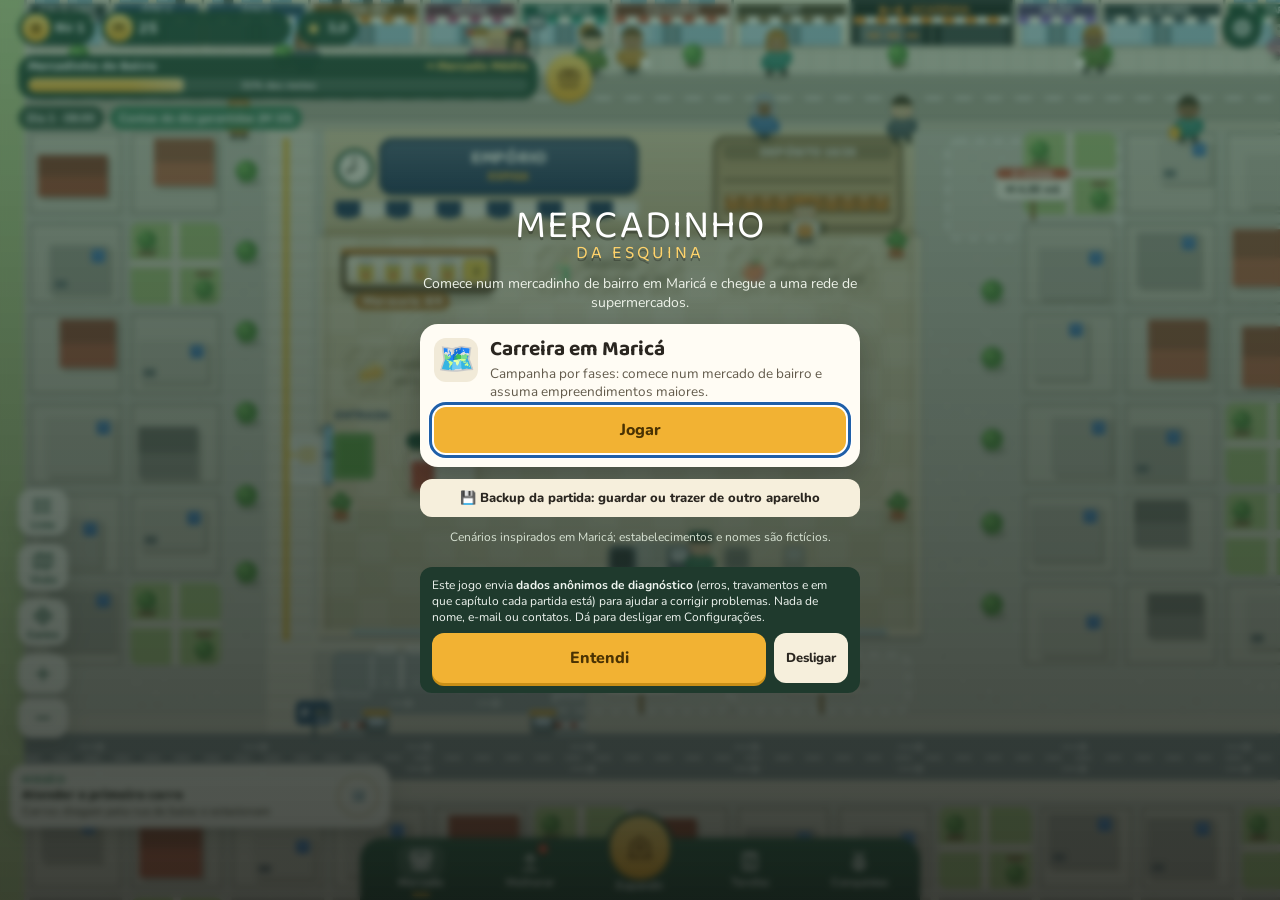
==== commit ec917532: "Versão 1.8.1: o jogo não congela se um desenho falhar, música no iPhone sem erro, diagnóstico com pi" ====
--- a/index.html
+++ b/index.html
@@ -295,6 +295,11 @@
   .modo-tx .salvo { color: var(--green-2); font-weight: 800; }
   .modo-bt { grid-column: 1 / -1; display: flex; gap: 8px; align-items: stretch; }
   .modo-bt .btn { flex: 1; padding: 12px; }
+  /* 1.8.1: Modo Livre como opção secundária, menor, abaixo da Carreira */
+  .modo.modo-sec { padding: 10px 14px; box-shadow: 0 6px 18px rgba(0,0,0,.18); grid-template-columns: 36px 1fr; }
+  .modo-sec .modo-ic { font-size: 22px; width: 36px; height: 36px; }
+  .modo-sec .modo-tx h3 { font-size: 17px; }
+  .modo-sec .modo-bt .plain:not(.mini) { flex: 1; justify-content: center; }
   .plain.mini { flex: none; padding: 10px 12px; font-size: 13px; justify-content: center; }
   .menu-nota { margin: 0; text-align: center; color: #d8e3d4; font-size: 12px; }
   .danger-btn { background: #c9513a; color: #fff; box-shadow: 0 3px 0 #8e3324; }
@@ -459,9 +464,10 @@
 addEventListener("error", function (e) { var t = e.target; if (t && t.tagName === "SCRIPT" && t.src) window.__boot.falhas.push(t.src.split("/").pop()); }, true);
 // 1.3: últimos erros de script, para o "Relatar problema" (só mensagem e local, nada digitado pelo jogador)
 window.__erros = [];
-function __regErro(m) { try { window.__erros.push({ t: Date.now(), m: String(m).slice(0, 180) }); if (window.__erros.length > 8) window.__erros.shift(); } catch (x) {} }
-addEventListener("error", function (e) { if (e.message) __regErro(e.message + " @ " + String(e.filename || "").split("/").pop() + ":" + e.lineno); });
-addEventListener("unhandledrejection", function (e) { __regErro("promessa: " + (e.reason && e.reason.message || e.reason)); });
+function __regErro(m, p) { try { window.__erros.push({ t: Date.now(), m: String(m).slice(0, 180), p: p ? String(p).slice(0, 1500) : "" }); if (window.__erros.length > 8) window.__erros.shift(); } catch (x) {} }
+// 1.8.1: guarda também a pilha (o diagnóstico resume para 4 linhas e só nomes de arquivo)
+addEventListener("error", function (e) { if (e.message) __regErro(e.message + " @ " + String(e.filename || "").split("/").pop() + ":" + e.lineno, e.error && e.error.stack); });
+addEventListener("unhandledrejection", function (e) { __regErro("promessa: " + (e.reason && e.reason.message || e.reason), e.reason && e.reason.stack); });
 addEventListener("load", function () {
   if (window.__boot.ok) return;
   var n = 0; try { n = +(sessionStorage.getItem("mercadinho-recarga") || 0); } catch (e) {}
@@ -1270,15 +1276,30 @@
     },
     salvarPrefs() { try { localStorage.setItem(CHAVE, JSON.stringify({ vol: this.vol, mudo: this.silencio })); } catch (e) { } },
     iniciar() {
-      if (this.c) { if (this.tocando && this.c.state !== 'running') this.c.resume(); return true; }
+      if (this.c) { if (this.tocando && this.c.state !== 'running') this.retomar(); return true; }
       const C = global.AudioContext || global.webkitAudioContext; if (!C) return false;
       this.c = new C({ latencyHint: 'playback' }); this.nos = montar(this.c); this.aplicarVolume(0);
       this.timer = setInterval(() => this.ciclo(), 50);
       document.addEventListener('visibilitychange', () => {
         if (!this.c) return;
-        if (document.hidden) this.c.suspend(); else if (this.tocando) this.c.resume();
+        if (document.hidden) this.suspender(); else if (this.tocando) this.retomar();
       });
       return true;
+    },
+    // 1.8.1: resume()/suspend() devolvem promessa que pode ser rejeitada (iPhone na tela inicial: "Failed to start the
+    // audio device"). Nunca deixa a rejeição escapar; se não conseguiu, tenta de novo no próximo toque do jogador.
+    retomar() {
+      if (!this.c) return;
+      try { const p = this.c.resume(); if (p && p.catch) p.catch(() => this.tentarNoToque()); } catch (e) { this.tentarNoToque(); }
+    },
+    suspender() {
+      if (!this.c) return;
+      try { const p = this.c.suspend(); if (p && p.catch) p.catch(() => {}); } catch (e) { }
+    },
+    tentarNoToque() {
+      if (this.esperandoToque || !global.addEventListener) return; this.esperandoToque = true;
+      const f = () => { global.removeEventListener('pointerdown', f, true); global.removeEventListener('keydown', f, true); this.esperandoToque = false; if (this.tocando) this.retomar(); };
+      global.addEventListener('pointerdown', f, true); global.addEventListener('keydown', f, true);
     },
     ciclo() {
       if (!this.c || this.c.state !== 'running') return;
@@ -1289,7 +1310,7 @@
     tocar(id, fadeSeg) {
       if (!this.iniciar()) return;
       const F = FAIXAS.find(f => f.id === id) || FAIXAS[0], s = fadeSeg == null ? 1.5 : fadeSeg;
-      this.c.resume(); this.tocando = true;
+      this.retomar(); this.tocando = true;
       if (this.atual && this.atual.F.id === F.id && !this.atual.fimEm) return;
       if (this.atual) { this.atual.fade(0, s); this.atual.fimEm = this.c.currentTime + s + 0.1; }
       const p = new Tocador(this.c, this.nos.mix, F, this);
@@ -8236,7 +8257,15 @@
 function rrPath(x, y, w, h, r) { ctx.beginPath(); if (ctx.roundRect) ctx.roundRect(x, y, Math.max(0, w), Math.max(0, h), r); else ctx.rect(x, y, w, h); }
 function rr(x, y, w, h, r, fill) { rrPath(x, y, w, h, r); ctx.fillStyle = fill; ctx.fill(); }
 function rrs(x, y, w, h, r, fill, stroke, lw = 1) { rrPath(x, y, w, h, r); ctx.fillStyle = fill; ctx.fill(); ctx.strokeStyle = stroke; ctx.lineWidth = lw; ctx.stroke(); }
-function grad(y0, y1, c0, c1) { const g = ctx.createLinearGradient(0, y0, 0, y1); g.addColorStop(0, c0); g.addColorStop(1, c1); return g; }
+// 1.8.1: com y0/y1 não finitos (NaN, Infinity) o createLinearGradient lança e o quadro inteiro caía; agora devolve a cor
+// sólida e registra uma vez no diagnóstico, com a pilha, para achar qual objeto está com coordenada NaN.
+let gradNaoFinitoAvisado = false;
+function grad(y0, y1, c0, c1) {
+  if (!Number.isFinite(y0) || !Number.isFinite(y1)) {
+    if (!gradNaoFinitoAvisado) { gradNaoFinitoAvisado = true; try { if (typeof regErro === "function") regErro("grad não finito", `y0=${y0} y1=${y1}`, new Error().stack); } catch (e) {} }
+    return c1;
+  }
+  const g = ctx.createLinearGradient(0, y0, 0, y1); g.addColorStop(0, c0); g.addColorStop(1, c1); return g; }
 function text(t, x, y, size, color, align = "center", weight = 800, font = "Nunito", outline) {
   ctx.font = `${weight} ${size}px "${font}", system-ui, sans-serif`; ctx.textAlign = align;
   if (outline) { ctx.lineJoin = "round"; ctx.lineWidth = 3; ctx.strokeStyle = outline; ctx.strokeText(t, x, y); }
@@ -10506,36 +10535,47 @@
   return `Capítulo ${f.capitulo}: ${f.titulo}${dia}${outra}`;
 }
 function confirmarApagar(nome, outro, chave, modo) {
-  showModal(`<h2>Apagar ${nome}?</h2><p>A partida salva de <b>${nome}</b> será apagada deste aparelho. <b>${outro}</b> não é afetado.</p>
+  showModal(`<h2>Apagar ${nome}?</h2><p>A partida salva de <b>${nome}</b> será apagada deste aparelho.${outro ? ` <b>${outro}</b> não é afetado.` : ""}</p>
     <button class="btn danger-btn" id="sim">Apagar e começar de novo</button>
     <button class="plain" id="nao" style="margin-top:8px;width:100%;justify-content:center"><span>Cancelar</span></button>`);
   document.getElementById("sim").onclick = () => { try { localStorage.removeItem(chave); } catch (e) {} entrarModo(modo); };
   document.getElementById("nao").onclick = () => { hideModal(); };
 }
+// 1.8.1: pedido do Daniel — o modo Livre confundia quem estava começando. Ele só aparece no menu, como opção
+// secundária abaixo da Carreira, se já existir partida do Livre neste aparelho ou se o capítulo 1 da carreira
+// estiver concluído. Nada é apagado, e abrir o Livre pela sessão (mercadinho-sessao) continua funcionando.
+// Para voltar ao menu antigo, basta esta função devolver sempre true.
+function LIVRE_VISIVEL() {
+  try {
+    const s = localStorage.getItem(CHAVE_LIVRE); if (s && s !== "null" && s !== "{}") return true;
+    const c = migrarCarreira(lerJSON(localStorage, CHAVE_CARREIRA), false);
+    return !!(c && ((c.fases && c.fases.bairro && c.fases.bairro.concluida) || (c.fase && c.fase !== "bairro")));
+  } catch (e) { return false; }
+}
 function mostrarMenu() {
-  const rl = resumoLivre(), rc = resumoCarreira();
-  const m = document.createElement("div"); m.id = "menu"; m.setAttribute("role", "dialog"); m.setAttribute("aria-label", "Escolha de modo");
+  const livre = LIVRE_VISIVEL(), rl = livre ? resumoLivre() : null, rc = resumoCarreira();
+  const m = document.createElement("div"); m.id = "menu"; m.setAttribute("role", "dialog"); m.setAttribute("aria-label", livre ? "Escolha de modo" : "Menu inicial");
   m.innerHTML = `<div class="menu-box">
     <div class="menu-logo"><span>MERCADINHO</span><small>DA ESQUINA</small></div>
-    <p class="menu-sub">Escolha como quer jogar. Cada modo tem o seu próprio progresso.</p>
-    <div class="modo">
-      <div class="modo-ic">🏪</div>
-      <div class="modo-tx"><h3>Meu Mercado</h3><p>Modo livre: cresça o seu mercado no seu ritmo, de mercadinho a rede.</p>${rl ? `<p class="salvo">Salvo: ${rl}</p>` : ""}</div>
-      <div class="modo-bt"><button class="btn" id="mLivre">${rl ? "Continuar" : "Começar"}</button>${rl ? `<button class="plain mini" id="mLivreNovo"><span>Novo jogo</span></button>` : ""}</div>
-    </div>
+    <p class="menu-sub">${livre ? "Escolha como quer jogar. Cada modo tem o seu próprio progresso." : "Comece num mercadinho de bairro em Maricá e chegue a uma rede de supermercados."}</p>
     <div class="modo">
       <div class="modo-ic">🗺️</div>
       <div class="modo-tx"><h3>Carreira em Maricá</h3><p>Campanha por fases: comece num mercado de bairro e assuma empreendimentos maiores.</p>${rc ? `<p class="salvo">Salvo: ${rc}</p>` : ""}</div>
-      <div class="modo-bt"><button class="btn" id="mCarr">${rc ? "Continuar" : "Começar carreira"}</button>${rc ? `<button class="plain mini" id="mCarrNovo"><span>Nova carreira</span></button>` : ""}</div>
+      <div class="modo-bt"><button class="btn" id="mCarr">${rc ? "Continuar" : (livre ? "Começar carreira" : "Jogar")}</button>${rc ? `<button class="plain mini" id="mCarrNovo"><span>Nova carreira</span></button>` : ""}</div>
     </div>
+    ${livre ? `<div class="modo modo-sec">
+      <div class="modo-ic">🏪</div>
+      <div class="modo-tx"><h3>Modo Livre</h3><p>Uma loja sem história, para jogar do seu jeito.</p>${rl ? `<p class="salvo">Salvo: ${rl}</p>` : ""}</div>
+      <div class="modo-bt"><button class="plain" id="mLivre"><span>${rl ? "Continuar" : "Começar"}</span></button>${rl ? `<button class="plain mini" id="mLivreNovo"><span>Novo jogo</span></button>` : ""}</div>
+    </div>` : ""}
     <p class="menu-nota">Cenários inspirados em Maricá; estabelecimentos e nomes são fictícios.</p>
   </div>`;
   document.body.appendChild(m);
-  m.querySelector("#mLivre").onclick = () => entrarModo("livre");
   m.querySelector("#mCarr").onclick = () => entrarModo("carreira");
-  const ln = m.querySelector("#mLivreNovo"); if (ln) ln.onclick = () => confirmarApagar("o Meu Mercado", "A carreira", CHAVE_LIVRE, "livre");
-  const cn = m.querySelector("#mCarrNovo"); if (cn) cn.onclick = () => confirmarApagar("a carreira", "O Meu Mercado", CHAVE_CARREIRA, "carreira");
-  setTimeout(() => m.querySelector("#mLivre").focus(), 50);
+  const lb = m.querySelector("#mLivre"); if (lb) lb.onclick = () => entrarModo("livre");
+  const ln = m.querySelector("#mLivreNovo"); if (ln) ln.onclick = () => confirmarApagar("o Modo Livre", "A carreira", CHAVE_LIVRE, "livre");
+  const cn = m.querySelector("#mCarrNovo"); if (cn) cn.onclick = () => confirmarApagar("a carreira", livre ? "O Modo Livre" : "", CHAVE_CARREIRA, "carreira");
+  setTimeout(() => m.querySelector("#mCarr").focus(), 50);
 }
 </script>
 <script>
@@ -10893,7 +10933,7 @@
 //   · Painel de trapaças (modo desenvolvedor): 7 toques na versão nas Configurações + código.
 //     Todo uso fica marcado no save (S.trapacas / CARREIRA.trapacas).
 // =====================================================================
-const APP_VERSAO = "1.8";
+const APP_VERSAO = "1.8.1";
 const SITE_JOGO = "https://danielcamposdasilva-tech.github.io/mercadinho/";
 const WHATS_SUPORTE = "5521988612660";
 const DEV_HASH = 1898547767;                  // código do modo desenvolvedor (só o hash fica no jogo)
@@ -10911,10 +10951,16 @@
   const linha = `d${typeof S !== "undefined" && S ? S.day : "?"} ${String(txt).replace(/<[^>]+>/g, "").slice(0, 90)}`, ult = ACONTECIMENTOS[ACONTECIMENTOS.length - 1];
   if (ult && ult.replace(/ \(×\d+\)$/, "") === linha) { const n = +((/ \(×(\d+)\)$/.exec(ult) || [])[1] || 1) + 1; ACONTECIMENTOS[ACONTECIMENTOS.length - 1] = `${linha} (×${n})`; return; }     // repetido em seguida: conta, não ocupa outra linha
   ACONTECIMENTOS.push(linha); if (ACONTECIMENTOS.length > 12) ACONTECIMENTOS.shift(); }
-// toast é declarado em 13-hud-loop (carregado depois): o embrulho é feito quando todos os scripts já rodaram
-setTimeout(() => { if (typeof toast !== "function" || typeof banner !== "function") return; const t0 = toast, b0 = banner;
+// toast é declarado em 13-hud-loop (carregado depois). 1.8: o embrulho é chamado por 13-hud-loop logo depois de declarar o toast.
+// Antes era só um setTimeout(0), que podia rodar antes do 13 carregar (arquivos lidos devagar) e desistia em silêncio:
+// aí os avisos não entravam nos acontecimentos do "Relatar problema". O setTimeout fica só como reserva, com novas tentativas.
+let avisosEmbrulhados = false;
+function embrulharAvisos() { if (avisosEmbrulhados) return true;
+  if (typeof toast !== "function" || typeof banner !== "function") return false; const t0 = toast, b0 = banner;
   toast = msg => { regAcontecimento(msg); return t0(msg); };
-  banner = (txt, color) => { regAcontecimento(txt); return b0(txt, color); }; }, 0);
+  banner = (txt, color) => { regAcontecimento(txt); return b0(txt, color); };
+  avisosEmbrulhados = true; return true; }
+(function tentarEmbrulhar(n) { if (!embrulharAvisos() && n < 50) setTimeout(() => tentarEmbrulhar(n + 1), 100); })(0);
 
 // ---------- diagnóstico revisável ----------
 function aparelho() {
@@ -11238,6 +11284,19 @@
   while (d.fila.length > DIAG_MAX) { const k = d.fila.findIndex(e => e.pr === 0); d.fila.splice(k >= 0 ? k : 0, 1); }   // descarta primeiro os de menor prioridade
   gravarDg();
 }
+// 1.8.1: pilha resumida (até 4 linhas com arquivo:linha, só o nome do arquivo, no máximo 400 caracteres)
+function pilhaCurta(st) {
+  if (!st) return "";
+  return String(st).split("\n").filter(l => /:\d+/.test(l)).slice(0, 4)
+    .map(l => l.trim().replace(/^at /, "").replace(/(?:https?|file|capacitor|blob):\/\/[^\s()]*\//g, "")).join(" | ").slice(0, 400);
+}
+// 1.8.1: erros de JavaScript, cada mensagem no máximo 1 vez por sessão (até 10 diferentes), com a pilha
+const errosVistos = new Set();
+function regErro(msg, onde, pilha) {
+  msg = String(msg || "").slice(0, 200); if (!msg || errosVistos.has(msg) || errosVistos.size >= 10) return; errosVistos.add(msg);
+  const x = { msg, onde: String(onde || "").slice(0, 120) }, p = pilhaCurta(pilha); if (p) x.pilha = p;
+  regDiag("erro", x, 2);
+}
 let enviando = false;
 function enviarDiag(saindo) {
   const d = dg(), url = urlDiag(); if (!d.ligado || !url || !d.fila.length || enviando) return;
@@ -11277,12 +11336,10 @@
   const fecharSessao = () => { contar(); if (tVisivel > 5000) regDiag("tempo", { ativoS: Math.round(tAtivo / 1000), visivelS: Math.round(tVisivel / 1000) }); tAtivo = 0; tVisivel = 0; };
   document.addEventListener("visibilitychange", () => { if (document.visibilityState === "hidden") { fecharSessao(); enviarDiag(true); } else { visivelDesde = Date.now(); tUlt = Date.now(); } });
   addEventListener("pagehide", () => { fecharSessao(); const x = dg(); x.limpo = true; gravarDg(); enviarDiag(true); });
-  // erros de JavaScript (até 5 diferentes por sessão)
-  const vistos = new Set();
-  const erro = (msg, onde) => { msg = String(msg || "").slice(0, 200); if (vistos.has(msg) || vistos.size >= 5) return; vistos.add(msg); regDiag("erro", { msg, onde: String(onde || "").slice(0, 120) }, 2); };
-  addEventListener("error", e => erro(e.message, (e.filename || "").split("/").pop() + ":" + e.lineno));
-  addEventListener("unhandledrejection", e => erro(e.reason && (e.reason.message || e.reason), "promessa"));
-  (window.__erros || []).forEach(e => erro(e.m, "início"));
+  // erros de JavaScript (1.8.1: com a pilha resumida; ver regErro)
+  addEventListener("error", e => { if (e.message) regErro(e.message, (e.filename || "").split("/").pop() + ":" + e.lineno, e.error && e.error.stack); });
+  addEventListener("unhandledrejection", e => regErro(e.reason && (e.reason.message || e.reason), "promessa", e.reason && e.reason.stack));
+  (window.__erros || []).forEach(e => regErro(e.m, "início", e.p));
   if (MODO !== "menu") {
     regDiag("sessao", { aparelho: aparelho(), tela: `${innerWidth}x${innerHeight}`, saldo: Math.round(S.money), cap: CFG ? CFG.capitulo : null, trapaca: !!(S.trapacas || (CARREIRA && CARREIRA.trapacas)) });
     if (NA_CARREIRA && FASE && !d.iniciados.includes(FASE)) { d.iniciados.push(FASE); gravarDg(); regDiag("capitulo", { acao: "iniciou", dia: S.day }); }
@@ -11987,6 +12044,7 @@
 let toastT; const toasted = {};
 function toast(msg) { if (!msg) return; const t = $("toast"); t.textContent = msg; t.classList.add("show"); clearTimeout(toastT); toastT = setTimeout(() => t.classList.remove("show"), 2600); }
 function toastOnce(key, msg) { if (toasted[key] === S.day) return; toasted[key] = S.day; toast(msg); }
+if (typeof embrulharAvisos === "function") embrulharAvisos();   // 1.8: grava os avisos nos acontecimentos já a partir daqui (antes dependia de um setTimeout)
 let freeTop = 120;
 function measureHudBox() { measureHud(); freeTop = $("hud").getBoundingClientRect().bottom; }
 function hud() {
@@ -12037,14 +12095,24 @@
   hideModal(); paused = false; syncWorkers(); save(); closeSheet(); lastSig = ""; bannerQ = []; recenter(); hud();
 }
 let last = performance.now(), hudT = 0, saveT = 0, dayCheckT = 0;
+// 1.8.1: uma exceção numa parte do quadro (ex.: desenho com coordenada NaN) não pode parar o laço — antes o
+// requestAnimationFrame não era chamado de novo e a loja congelava (o dia nunca mais passava).
+function erroNoLaco(parte, e) {
+  try { if (typeof regErro === "function") regErro(e && e.message || e, "laço: " + parte, e && e.stack); } catch (x) {}
+  if (parte === "draw" || parte === "banner") { try { for (let i = 0; i < 32; i++) ctx.restore(); ctx.setTransform(1, 0, 0, 1, 0, 0); ctx.globalAlpha = 1; } catch (x) {} }
+}
+function seguroNoLaco(parte, f, a) { try { f(a); } catch (e) { erroNoLaco(parte, e); } }
+function tarefasDoDia() { const before = S.tasks && S.tasks.date; ensureTasks(); if (S.tasks.date !== before) { lastSig = ""; toast("Novas tarefas do dia chegaram!"); } }
 function frame(nowMs) {
-  const dt = Math.min(0.1, (nowMs - last) / 1000); last = nowMs;
-  update(dt); updateFx(dt); updateCars(dt); updateCidade(dt); stepCam(dt); draw(); drawBanner(dt); tickMoney(dt);
-  hudT += dt; saveT += dt; dayCheckT += dt;
-  if (hudT > 0.25) { hudT = 0; hud(); }
-  if (saveT > 5) { saveT = 0; save(); }
-  if (dayCheckT > 30) { dayCheckT = 0; const before = S.tasks && S.tasks.date; ensureTasks(); if (S.tasks.date !== before) { lastSig = ""; toast("Novas tarefas do dia chegaram!"); } }
-  requestAnimationFrame(frame);
+  try {
+    const dt = Math.min(0.1, (nowMs - last) / 1000); last = nowMs;
+    seguroNoLaco("update", update, dt); seguroNoLaco("fx", updateFx, dt); seguroNoLaco("carros", updateCars, dt); seguroNoLaco("cidade", updateCidade, dt);
+    seguroNoLaco("camera", stepCam, dt); seguroNoLaco("draw", draw); seguroNoLaco("banner", drawBanner, dt); seguroNoLaco("dinheiro", tickMoney, dt);
+    hudT += dt; saveT += dt; dayCheckT += dt;
+    if (hudT > 0.25) { hudT = 0; seguroNoLaco("hud", hud); }
+    if (saveT > 5) { saveT = 0; seguroNoLaco("save", save); }
+    if (dayCheckT > 30) { dayCheckT = 0; seguroNoLaco("tarefas", tarefasDoDia); }
+  } finally { requestAnimationFrame(frame); }
 }
 function welcomeBack(o) {
   const hrs = Math.floor(o.away / 3600), mins = Math.floor((o.away % 3600) / 60);
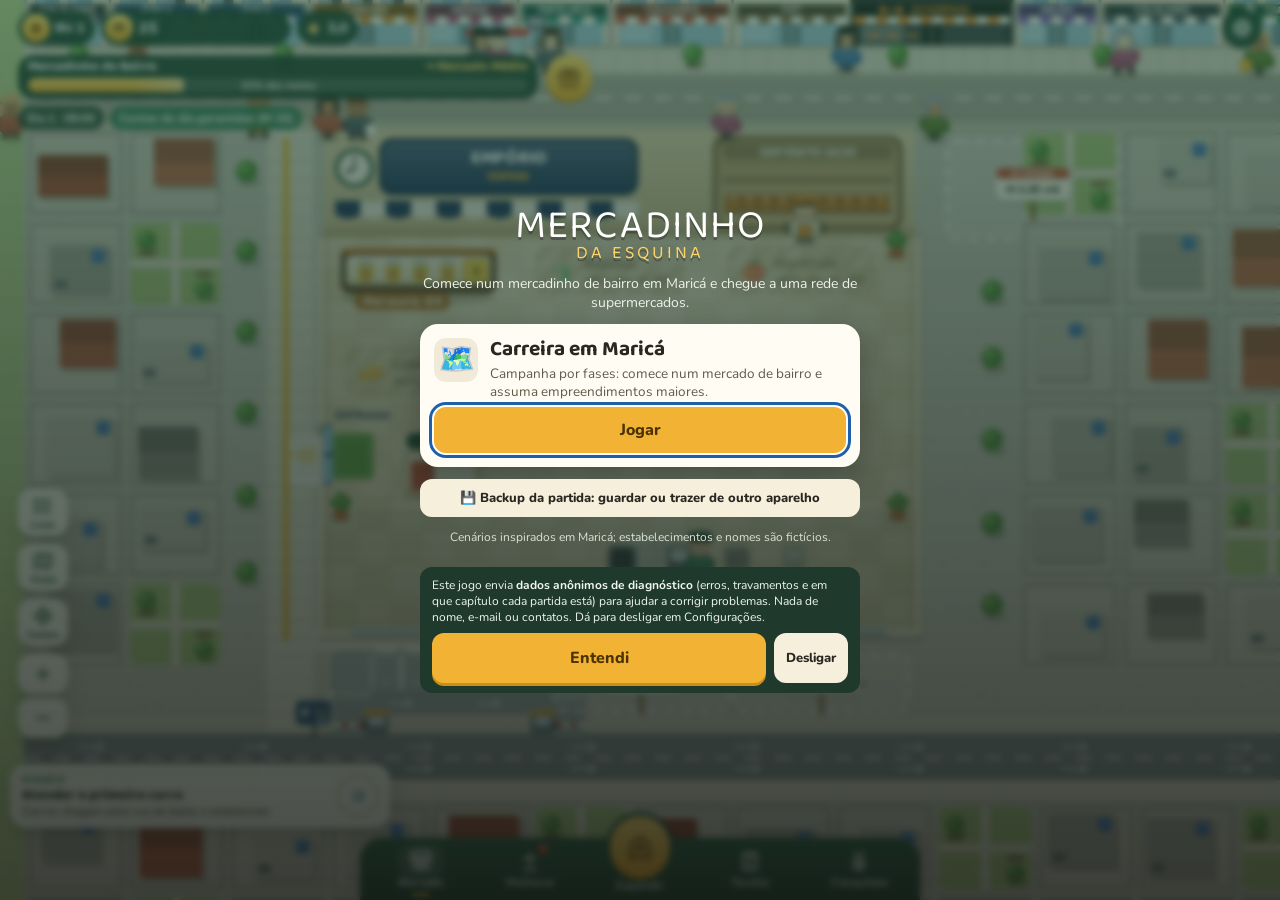
==== commit 2854a2ae: "Versão 1.8.2: correções dos relatos dos testadores (capítulo 9, rolagem ao treinar, aviso de cestas," ====
--- a/index.html
+++ b/index.html
@@ -408,7 +408,7 @@
 <div id="ui">
   <header id="hud">
     <div class="hud-row">
-      <button class="chip lvl" id="lvlChip"><span class="badge-ic" aria-hidden="true"><svg class="i fill"><use href="#i-star"/></svg></span><span class="sr-only">Porte da loja: </span><b id="lvlNum">Nv 1</b></button>
+      <button class="chip lvl" id="lvlChip"><span class="badge-ic" aria-hidden="true"><svg class="i fill"><use href="#i-star"/></svg></span><span class="sr-only" id="lvlRot">Porte da loja: </span><b id="lvlNum">Nv 1</b></button>
       <div class="chip money" id="moneyChip"><span class="badge-ic" aria-hidden="true">M</span><span class="sr-only">Dinheiro: Mumbuca </span><b id="money">0</b></div>
       <button class="chip rep" id="repChip" aria-haspopup="dialog"><svg class="i fill" aria-hidden="true"><use href="#i-star"/></svg><span class="sr-only">Reputação: </span><b id="repNum">3,0</b><span class="sr-only"> estrelas. Toque para ver o motivo e como melhorar</span></button>
       <div class="spacer"></div>
@@ -490,7 +490,9 @@
 const SHELF_PATIENCE = 7, QUEUE_PATIENCE = 15, GEAR_PATIENCE = 6, BASKET_CAP = 3;
 const truckEvery = () => (S.park && S.park.lots.logi ? 6 : 8);
 const MAX_STAFF = 3, MAX_COLLECTORS = 3, DEBT_INTEREST = 0.05;
-const MAX_PRATELEIRA = 7;          // 1.6: nível máximo da prateleira (índice 7 = nível 8, 25 itens); saves acima disso ficam como estão
+const MAX_PRATELEIRA = 7;
+const MAX_QUALIDADE = 10;          // 1.8.2 (relato 86ARGA): qualidade até o nível 11 (preço ×9,3); saves acima disso ficam como estão
+const MAX_TREINO = 14;             // 1.8.2 (relatos NEZMON, DRLJZZ): treino de repositor, caixa e carrinheiro até o nível 15          // 1.6: nível máximo da prateleira (índice 7 = nível 8, 25 itens); saves acima disso ficam como estão
 
 const SECTORS = [
   { id: "mercearia",    name: "Mercearia",    ic: "🥫", color: "#d9822b", price: 2,   base: 8,    open: 0 },
@@ -2009,7 +2011,7 @@
         changeRep(head.qWait < 5 ? 0.05 : 0.02, head.qWait < 5 ? "rapido" : "atendido"); if (head.qWait < 5) heart(head.x, head.y - 24);
         if (GANCHOS.atendido) GANCHOS.atendido(head, v);
         float(LANES[l].serve.x, LANES[l].serve.y - 22, `+M ${fmt(v)}`, "#2e7a57"); coinBurst(LANES[l].serve.x, LANES[l].serve.y - 10, Math.min(5, 1 + Math.round(Math.log2(1 + v))));
-        returnGear(head, piles[l]); if (piles[l].b + piles[l].c >= 3) toastOnce("pile", "Cestas acumulando no caixa! Toque nelas para devolver ou contrate carrinheiros.");
+        const estH = estDe(head); returnGear(head, piles[l]); avisoPilhaCestas(piles[l], estH);
         head.state = "exit"; head.lane = null; ln.servingId = null;
         head.path = caminhoSaida(head);
       }
@@ -2058,6 +2060,13 @@
     }
   }
   return order;
+}
+
+// 1.8.2 (relato OXL8Q5): "cestas acumulando" só quando elas estão faltando onde os clientes pegam (na entrada),
+// não só porque há uma pilha no caixa; antes aparecia todo dia mesmo com a entrada cheia
+function avisoPilhaCestas(pilha, est) {
+  if (pilha.b + pilha.c < 3 || est.b + est.c >= 3) return false;
+  toastOnce("pile", "Cestas acumulando no caixa e faltando na entrada! Toque nelas para devolver ou contrate carrinheiros."); return true;
 }
 </script>
 <script>
@@ -6306,10 +6315,14 @@
 }
 function usarSugestao() { const o = orla(); ORLA.itens.forEach(it => o.encomenda[it.id] = sugestaoEncomenda(it.id)); toast("Encomenda ajustada pela previsão de amanhã."); save(); lastSig = ""; renderSheet(); }
 const vagasTemp = () => Math.max(0, LANES.length - S.cashiers);
+// 1.8.2 (relato 65JPBM): quem contratou operador fixo para todos os caixas não tem onde pôr temporário; a meta
+// "reforçar os caixas" conta assim mesmo (antes travava o capítulo: pedia temporário e o botão recusava)
+const caixasCheiosOrla = () => S.cashiers >= ((CENARIOS.orla.loja && CENARIOS.orla.loja.caixasN) || 4);
+const caixasDoVerao = () => (orla().maxTempVerao >= 1 || caixasCheiosOrla()) ? 1 : 0;
 function contratarTemp(d) {
   const o = orla();
   if (d > 0) {
-    if (tempAtivos() >= vagasTemp()) { toast(vagasTemp() ? `Só há ${vagasTemp()} caixas sem operador para os temporários.` : "Todos os caixas já têm operador fixo."); return; }
+    if (tempAtivos() >= vagasTemp()) { toast(vagasTemp() ? `Só há ${vagasTemp()} caixas sem operador para os temporários.` : "Todos os caixas já têm operador fixo: não precisa de temporário, a meta de reforçar os caixas já conta."); return; }
     if (!pagarContratacao(ORLA.temp.contratar, "um temporário")) return;
     if (o.tempAte < S.day) o.temp = 0;
     o.temp++; o.tempAte = fimDaEstacao();
@@ -6435,7 +6448,7 @@
   estrutura: [
     { id: "barraca", label: "Abrir a barraca de praia", como: "Toque no ponto da barraca, na areia, ou use a aba Carreira.", have: () => orla().barraqueiro ? 1 : 0, need: 1, painel: "barraca" },
     { id: "freezer", label: "Freezer na barraca", como: "Picolé que sobra não estraga mais.", have: () => orla().freezer ? 1 : 0, need: 1, painel: "barraca" },
-    { id: "temporarios", label: "Contratar temporário para o verão", como: "Aba Carreira > Temporada. Ele abre um caixa livre e fica até o fim da estação.", have: () => Math.min(1, orla().maxTempVerao), need: 1, painel: "temporada" },
+    { id: "temporarios", label: "Reforçar os caixas para o verão", como: "Aba Carreira > Temporada: um temporário abre um caixa livre e fica até o fim da estação. Se todos os caixas já têm operador fixo, a meta já conta.", have: caixasDoVerao, need: 1, painel: "temporada" },
     { id: "vagas", label: "Ampliar o estacionamento", como: "Turista vem de carro: toque no terreno ao lado das vagas.", have: () => owns("park1") ? 1 : 0, need: 1 },
   ],
   extras() {
@@ -6815,7 +6828,8 @@
   for (let k = 0; k < nDocas(); k++) { const dy = Y.entrada.y + 30 + k * 120; rr(-6, dy, 14, 70, 2, "#4b5a62"); text(`DOCA ${k + 1}`, Y.entrada.x + 44, dy + 84, 6, "#4b5a62", "center", 800); }
   c.carretas.forEach((k, i) => {
     const d = secDef(k.cat);
-    if (k.estado === "descarregando") { const di = c.carretas.filter(z => z.estado === "descarregando").indexOf(k), dy = Y.entrada.y + 30 + di * 120; carretaCD(-70, dy + 35, d); const p = (k.t * 2) % 1; rr(20 + p * 70, dy + 28, 16, 12, 2, "#c99a5b"); empilhadeira(24 + p * 70, dy + 44); }
+    if (k.estado === "descarregando") { const di = c.carretas.filter(z => z.estado === "descarregando").indexOf(k), dy = Y.entrada.y + 30 + di * 120; carretaCD(-70, dy + 35, d); const p = (k.t * 2) % 1, vai = p < 0.5, u = vai ? p * 2 : 2 - p * 2;   // 1.8.2: vai e volta (antes pulava de volta ao início)
+      empilhadeira(24 + u * 70, dy + 44, vai, !vai); }
     else { const f = Math.min(1, k.t / CD.chegada); carretaCD(-260 + f * 150, -40 - (i % 3) * 14 + 30, d, true); }
   });
   // expedição: pedidos prontos por rota e caminhões
@@ -6836,12 +6850,26 @@
   rr(Y.sep.x, Y.sep.y, Y.sep.w, Y.sep.h, 6, "rgba(242,178,51,.12)");
   text(`SEPARAÇÃO · ${c.conferentes} conferente(s)${c.coletor ? " com coletor" : ""}`, Y.sep.x + 6, Y.sep.y + 12, 6.5, "#8a6a1e", "left", 800);
   const ativos = c.pedidos.some(p => p.estado === "novo" || p.estado === "separando");
-  for (let k = 0; k < c.conferentes; k++) {
-    const fase = ativos ? (t * 0.25 + k / c.conferentes) % 1 : 0.1 + k * 0.05, ida = fase < 0.5, u = ida ? fase * 2 : 2 - fase * 2;
-    const x = Y.rack.x + 30 + (k * 61) % (Y.rack.w - 60) + u * (Y.saida.x - Y.rack.x - 40 - (k * 61) % (Y.rack.w - 60)) * (ativos ? 1 : 0), y = Y.sep.y + 34 + (k % 2) * 16;
-    person({ x, y, skin: SKIN[k % SKIN.length], hair: HAIR[(k + 2) % HAIR.length], id: 1200 + k }, { body: "#f2b233", cap: "#2a4f7a", moving: ativos, box: ativos && !ida ? "📦" : null });
+  for (let k = 0; k < c.conferentes; k++) { const q = posConferente(k, c, t, ativos, Y);
+    person({ x: q.x, y: q.y, skin: SKIN[k % SKIN.length], hair: HAIR[(k + 2) % HAIR.length], id: 1200 + k }, { body: "#f2b233", cap: "#2a4f7a", moving: q.andando, box: q.caixa ? "📦" : null });
+    if (q.pegando) { const f = q.pegando; rr(q.x - 7, q.y - 34 + 8 * f, 14, 10, 2, "#c99a5b"); rr(q.x - 7, q.y - 31 + 8 * f, 14, 2, 0, "#a87b42"); }   // tirando o fardo da prateleira
   }
   drawCidade(0); drawCars(); drawCidade(1); drawParking();
+}
+// 1.8.2 (relato KLKMUN): cada conferente faz um ciclo de trabalho: anda até um ponto do porta-paletes (muda a
+// cada volta), para e tira o fardo da prateleira, leva até a expedição, deixa e volta. Antes todos deslizavam em
+// fila de um lado para o outro, sempre no mesmo ritmo. Sem pedidos, ficam parados perto da expedição.
+function posConferente(k, c, t, ativos, Y) {
+  const yb = Y.sep.y + 34 + (k % 2) * 16, xDrop = Y.saida.x - 16 - (k % 3) * 9;
+  if (!ativos) return { x: xDrop - 40 - k * 22, y: yb, andando: false };
+  const vel = c.coletor ? 62 : 48, longe = xDrop - (Y.rack.x + 20), T = 2 * longe / vel + 2.2;
+  const tt = t + k * 2.9 + k * k * 0.7, ci = Math.floor(tt / T), r = tt - ci * T;
+  const h = Math.abs(Math.sin(ci * 12.9898 + k * 78.233) * 43758.5453) % 1, xPick = Y.rack.x + 20 + h * (Y.rack.w - 40);
+  const dist = xDrop - xPick, tw = dist / vel, sobra = T - 2 * tw - 1.4, tPick = 0.9 + sobra * 0.5, tDrop = 0.5 + sobra * 0.5;
+  if (r < tw) return { x: xDrop - dist * (r / tw), y: yb, andando: true };                                  // indo buscar
+  if (r < tw + tPick) { const f = Math.min(1, (r - tw) / tPick); return { x: xPick, y: yb - 6 * Math.sin(Math.PI * f), andando: false, pegando: f < 0.85 ? f / 0.85 : 0, caixa: f >= 0.85 }; }
+  if (r < 2 * tw + tPick) return { x: xPick + dist * ((r - tw - tPick) / tw), y: yb, andando: true, caixa: true };   // levando o fardo
+  return { x: xDrop, y: yb, andando: false, caixa: r < 2 * tw + tPick + 0.25 };                               // deixa na expedição
 }
 function carretaCD(x, y, d, longe) {
   ctx.save(); ctx.translate(x, y); if (longe) ctx.scale(.8, .8);
@@ -6856,7 +6884,16 @@
   ctx.fillStyle = "#2a2620"; [-14, 0, 14].forEach(dx => { ctx.beginPath(); ctx.arc(dx, 10, 3, 0, 7); ctx.fill(); });
   ctx.restore();
 }
-function empilhadeira(x, y) { rr(x - 8, y - 6, 14, 10, 2, "#f2b233"); rr(x + 6, y - 14, 2, 18, 1, "#4b5a62"); ctx.fillStyle = "#2a2620"; ctx.beginPath(); ctx.arc(x - 5, y + 5, 2.5, 0, 7); ctx.arc(x + 3, y + 5, 2.5, 0, 7); ctx.fill(); }
+function empilhadeira(x, y, carga, re) {
+  // 1.8.2 (relato KLKMUN): operador na cabine, garfo com o fardo só na ida, rodas girando
+  rr(x - 8, y - 6, 14, 10, 2, "#f2b233"); rr(x + 6, y - 14, 2, 18, 1, "#4b5a62"); rr(x + 7, y + 2, 8, 2, 1, "#4b5a62");
+  ctx.strokeStyle = "#4b5a62"; ctx.lineWidth = 1; ctx.strokeRect(x - 7, y - 15, 9, 9);
+  ctx.fillStyle = "#f2cfa6"; ctx.beginPath(); ctx.arc(x - 3, y - 9, 2.6, 0, 7); ctx.fill(); rr(x - 5.5, y - 12.5, 5, 2, 1, "#2a4f7a");
+  if (carga) { rr(x + 7, y - 10, 14, 12, 2, "#c99a5b"); rr(x + 7, y - 6, 14, 2, 0, "#a87b42"); }
+  const g = REDUZ() ? 0 : now() * (re ? -9 : 9);
+  [x - 5, x + 3].forEach(cx => { ctx.fillStyle = "#2a2620"; ctx.beginPath(); ctx.arc(cx, y + 5, 2.5, 0, 7); ctx.fill();
+    ctx.strokeStyle = "rgba(255,255,255,.5)"; ctx.lineWidth = .7; ctx.beginPath(); ctx.moveTo(cx, y + 5); ctx.lineTo(cx + Math.cos(g) * 2.2, y + 5 + Math.sin(g) * 2.2); ctx.stroke(); });
+}
 
 // ---------- painéis ----------
 function linhaPedidoCD(p) {
@@ -9739,8 +9776,8 @@
     }
     list.push({ key: `shelf:${d.id}`, sec: i, kind: "shelf", title: "Prateleira", info: st.shelfLvl >= MAX_PRATELEIRA ? `${shelfCap(st.shelfLvl)} itens: tamanho máximo da gôndola` : `${shelfCap(st.shelfLvl)} → ${shelfCap(st.shelfLvl + 1)} itens`,
       cost: Math.ceil(d.base * Math.pow(G, st.shelfLvl)), maxed: st.shelfLvl >= MAX_PRATELEIRA, run: () => st.shelfLvl++ });
-    list.push({ key: `price:${d.id}`, sec: i, kind: "price", title: "Qualidade", info: `M ${fmt(secPrice(d, st.priceLvl))} → M ${fmt(secPrice(d, st.priceLvl + 1))}`,
-      cost: Math.ceil(d.base * 2 * Math.pow(1.45, st.priceLvl)), run: () => st.priceLvl++ });
+    list.push({ key: `price:${d.id}`, sec: i, kind: "price", title: "Qualidade", info: st.priceLvl >= MAX_QUALIDADE ? `M ${fmt(secPrice(d, st.priceLvl))}: qualidade máxima` : `M ${fmt(secPrice(d, st.priceLvl))} → M ${fmt(secPrice(d, st.priceLvl + 1))}`,
+      cost: Math.ceil(d.base * 2 * Math.pow(1.45, st.priceLvl)), maxed: st.priceLvl >= MAX_QUALIDADE, run: () => st.priceLvl++ });
     list.push({ key: `hire:${d.id}`, sec: i, kind: "hire", title: "Contratar", info: st.staff >= MAX_STAFF ? `Equipe completa (${st.staff})` : `Repositores ${st.staff} → ${st.staff + 1}`,
       cost: Math.ceil(d.base * 5 * Math.pow(2.5, st.staff - 1)), maxed: st.staff >= MAX_STAFF, run: () => st.staff++ });
     list.push({ key: `train:${d.id}`, sec: i, kind: "train", title: `Treinar (nv ${st.staffLvl})`, info: `Mais rápidos, levam ${staffCarry(st.staffLvl + 1)}`,
@@ -9893,11 +9930,11 @@
 // ---------- custo e treino de uma pessoa ----------
 const TIPOS_EQ = {
   rep: { lista: ref => eqRep(ref), custo: (v, ref) => Math.ceil(SECTORS.find(d => d.id === ref).base * 1.5 * Math.pow(G, v) * NV_CFG.fatorCusto),
-    efeito: v => `velocidade ${staffSpd(v)}, leva ${staffCarry(v)}`, prox: v => `leva ${staffCarry(v + 1)}, mais rápido`, papel: "repositor", max: () => false },
+    efeito: v => `velocidade ${staffSpd(v)}, leva ${staffCarry(v)}`, prox: v => `leva ${staffCarry(v + 1)}, mais rápido`, papel: "repositor", max: v => v >= MAX_TREINO },
   caixa: { lista: () => eqCaixa(), custo: v => Math.ceil(10 * Math.pow(G, v) * NV_CFG.fatorCusto),
-    efeito: v => `${cashTime(v).toFixed(2).replace(".", ",")} s por item`, prox: v => `${cashTime(v + 1).toFixed(2).replace(".", ",")} s por item`, papel: "operador de caixa", max: () => false },
+    efeito: v => `${cashTime(v).toFixed(2).replace(".", ",")} s por item`, prox: v => `${cashTime(v + 1).toFixed(2).replace(".", ",")} s por item`, papel: "operador de caixa", max: v => v >= MAX_TREINO || cashTime(v + 1) >= cashTime(v) },
   col: { lista: () => eqCol(), custo: v => Math.ceil(15 * Math.pow(G, v) * NV_CFG.fatorCusto),
-    efeito: v => `velocidade ${colSpeed(v)}, leva ${colCarry(v)}`, prox: v => `leva ${colCarry(v + 1)} por vez, mais rápido`, papel: "carrinheiro", max: () => false },
+    efeito: v => `velocidade ${colSpeed(v)}, leva ${colCarry(v)}`, prox: v => `leva ${colCarry(v + 1)} por vez, mais rápido`, papel: "carrinheiro", max: v => v >= MAX_TREINO },
   park: { lista: () => eqPark(), custo: v => Math.ceil(25 * Math.pow(1.45, v) * NV_CFG.fatorCusto),
     efeito: v => `${Math.round((1 - parkTrain(v)) * 100)}% mais rápido`, prox: v => `${Math.round((1 - parkTrain(v + 1)) * 100)}% mais rápido`, papel: "atendente", max: v => parkTrain(v) <= 0.35 + 1e-9 },
 };
@@ -9919,7 +9956,9 @@
       if (k < 0) { a.title = "Treinar"; a.info = `Contrate um ${T.papel} primeiro`; a.locked = true; a.lockText = "Ninguém na equipe"; a.ok = false; return; }
       const p = eq[k]; a.title = `Treinar ${p.n} (nv ${p.v + 1} → ${p.v + 2})`; a.info = `${T.prox(p.v)}. Quem tem menos treino; no painel você escolhe outra pessoa.`;
       a.cost = T.custo(p.v, ref); a.maxed = T.max(p.v); a.locked = false;
-      a.run = () => { p.v++; }; a.ok = !a.locked && !a.maxed && S.money >= a.cost && S.money >= 0; };
+      a.run = () => { p.v++; };
+      if (a.maxed) { a.title = "Treinar"; a.info = `Toda a equipe já está no nível máximo (${p.v + 1}).`; }     // 1.8.2: o menos treinado já está no teto
+      a.ok = !a.locked && !a.maxed && S.money >= a.cost && S.money >= 0; };
     SECTORS.forEach(d => troca(`train:${d.id}`, "rep", d.id));
     troca("cashtrain", "caixa"); troca("traincol", "col"); if (CANCELA) troca("parktrain", "park");
     return list;
@@ -10439,6 +10478,10 @@
     else if (ui.sheet === "lista") buildLista(body);
     else if (ui.sheet === "forn") buildFornecedores(body);
     else if (PAINEIS[ui.sheet]) PAINEIS[ui.sheet](body, acts);
+    // 1.8.2 (relato 48ZKS2): preenche textos e rótulos (live) ANTES de devolver a rolagem; os botões de treino
+    // por pessoa só ganham texto e aria-label no live(), e sem isso a âncora não achava o botão tocado
+    acts.forEach(a => { const b = panelEls[a.key]; if (b) paintAct(b, a); });
+    liveFns.forEach(f => f());
     body.scrollTop = keep; restaurarAncora(body, ancora);
   }
   acts.forEach(a => { const b = panelEls[a.key]; if (b) paintAct(b, a); });
@@ -10933,7 +10976,7 @@
 //   · Painel de trapaças (modo desenvolvedor): 7 toques na versão nas Configurações + código.
 //     Todo uso fica marcado no save (S.trapacas / CARREIRA.trapacas).
 // =====================================================================
-const APP_VERSAO = "1.8.1";
+const APP_VERSAO = "1.8.2";
 const SITE_JOGO = "https://danielcamposdasilva-tech.github.io/mercadinho/";
 const WHATS_SUPORTE = "5521988612660";
 const DEV_HASH = 1898547767;                  // código do modo desenvolvedor (só o hash fica no jogo)
@@ -11332,7 +11375,12 @@
   ["pointerdown", "keydown", "touchstart"].forEach(ev => addEventListener(ev, () => { ultToque = Date.now(); }, { passive: true, capture: true }));
   const contar = () => { const t = Date.now(), dt = Math.min(5000, t - tUlt); tUlt = t; if (document.visibilityState === "visible") { tVisivel += dt; if (t - ultToque < 60e3) tAtivo += dt; } };
   // congelamento: o relógio não andou por mais de 5 s com a tela visível o tempo todo
-  setInterval(() => { const t = Date.now(), gap = t - tUlt; if (document.visibilityState === "visible" && gap > 5000 && t - visivelDesde > gap + 1000) regDiag("congelamento", { ms: gap }, 1); contar(); }, 1000);
+  // 1.8.2: lacuna de mais de 1 min é o aparelho que suspendeu o app (iPhone na tela inicial pode ficar "visível" por
+  // horas sem rodar nada), não travamento: não registra e recomeça a contagem dali (antes vinha "congelamento" de 11 h)
+  const SUSPENSO_MS = 60e3;
+  setInterval(() => { const t = Date.now(), gap = t - tUlt;
+    if (gap > SUSPENSO_MS) { tUlt = t; visivelDesde = t; return; }
+    if (document.visibilityState === "visible" && gap > 5000 && t - visivelDesde > gap + 1000) regDiag("congelamento", { ms: gap }, 1); contar(); }, 1000);
   const fecharSessao = () => { contar(); if (tVisivel > 5000) regDiag("tempo", { ativoS: Math.round(tAtivo / 1000), visivelS: Math.round(tVisivel / 1000) }); tAtivo = 0; tVisivel = 0; };
   document.addEventListener("visibilitychange", () => { if (document.visibilityState === "hidden") { fecharSessao(); enviarDiag(true); } else { visivelDesde = Date.now(); tUlt = Date.now(); } });
   addEventListener("pagehide", () => { fecharSessao(); const x = dg(); x.limpo = true; gravarDg(); enviarDiag(true); });
@@ -12050,7 +12098,10 @@
 function hud() {
   const { h, m } = clockTime(), b = bills(), nx = TIERS[S.tier + 1], acts = actions();
   $("money").classList.toggle("neg", S.money < 0);
-  $("lvlNum").textContent = `Nv ${S.tier + 1}`;
+  // 1.8.2 (relato 88G1AW): na carreira o porte da loja fica fixo por capítulo ("Nv 2" do começo ao fim); lá o selo
+  // mostra o nível de gestão, que sobe com a experiência de cada capítulo concluído
+  const nvCar = NA_CARREIRA && typeof nivelGestao === "function", nvTxt = `Nv ${nvCar ? nivelGestao() : S.tier + 1}`;
+  if ($("lvlNum").textContent !== nvTxt) { $("lvlNum").textContent = nvTxt; const r = $("lvlRot"); if (r) r.textContent = nvCar ? "Nível de gestão: " : "Porte da loja: "; }
   $("repNum").textContent = S.rep.toFixed(1).replace(".", ",");
   if (NA_CARREIRA) {
     const reqs = faseReqs(), ok = reqs.filter(r => r.have >= r.need - 1e-9).length, p = faseProgresso();
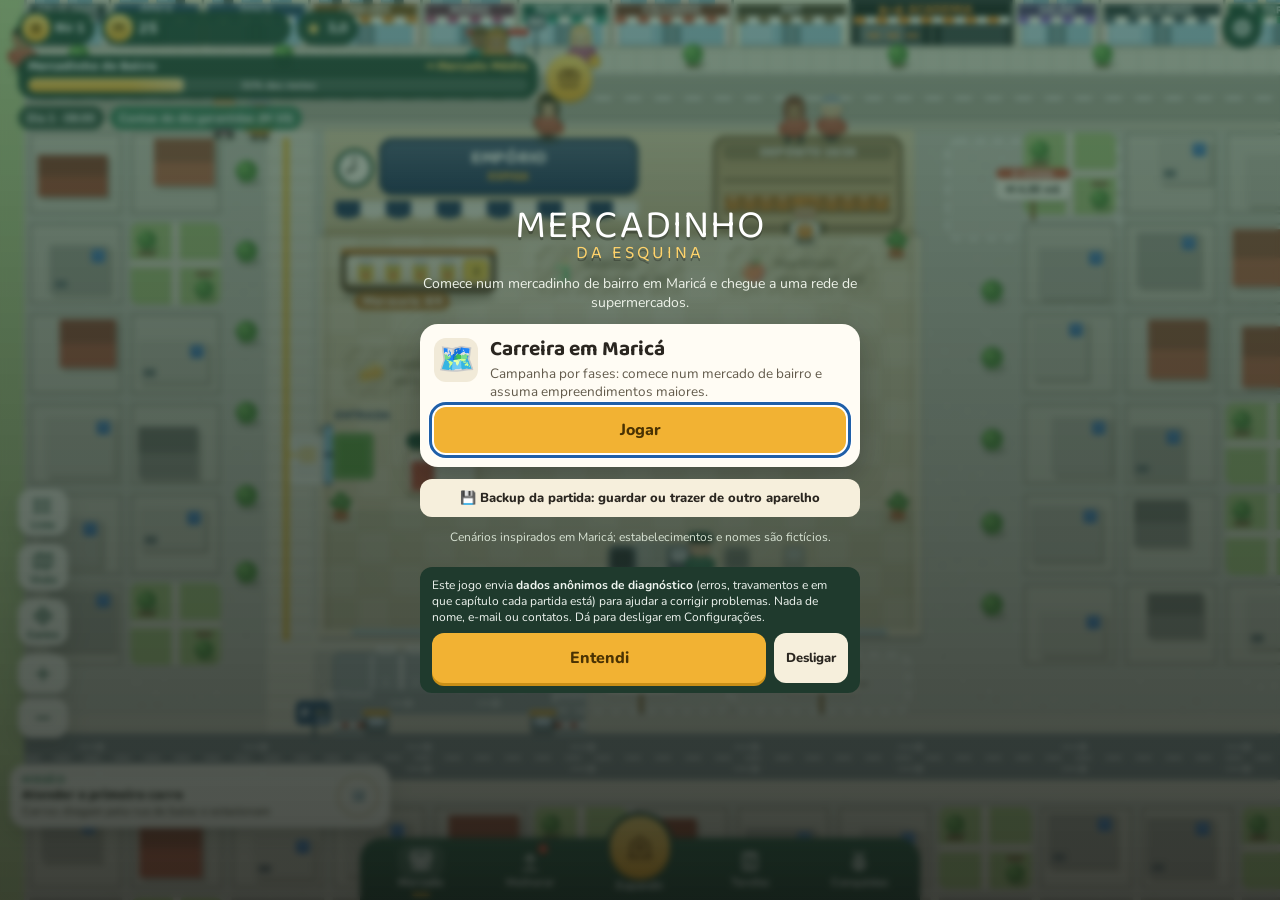
==== commit 76b3ddae: "Versão 1.8.3: capítulo 9 avisa quando todos os caixas são fixos, dias fora do app contam nas estaçõe" ====
--- a/index.html
+++ b/index.html
@@ -6403,7 +6403,9 @@
   head("🌤️", "#fdf1dc", "Temporada e temporários", () => `${estacao().ic} ${estacao().nome} · ${tempAtivos()} temporário(s) · ${nCaixas()} de ${LANES.length} caixas abertos`);
   body.appendChild(cartaoTemporada(dicaTemporada));
   const tc = el("div", "card", `<h3>🧑‍💼 Temporários</h3><p class="note">Contratados até o fim da estação (dia ${fimDaEstacao()}). Cada um abre um caixa sem operador fixo. Contratação M ${ORLA.temp.contratar}, diária M ${ORLA.temp.diaria}. No verão a fila cresce rápido; no inverno sobra gente.</p>`);
-  tc.appendChild(passo("Temporários agora", () => `${tempAtivos()} de ${vagasTemp()}`, () => contratarTemp(-1), () => contratarTemp(1), "temporários"));
+  // 1.8.3 (relato 3NBNI5): com todos os caixas fixos, diz claramente que não precisa de temporário (antes: "0 de 0")
+  if (!vagasTemp() && !tempAtivos()) tc.appendChild(el("p", "note ok-meta", `✅ Os ${LANES.length} caixas já têm operador fixo. Não há vaga para temporário e a meta "Reforçar os caixas para o verão" já está cumprida.`));
+  else tc.appendChild(passo("Temporários agora", () => `${tempAtivos()} de ${vagasTemp()}`, () => contratarTemp(-1), () => contratarTemp(1), "temporários"));
   body.appendChild(tc);
   body.appendChild(el("div", "sec-title", "Este ano"));
   const anos = Object.values(o.estacoes).slice(-5);
@@ -6458,10 +6460,10 @@
     const invAtual = vs.filter(r => r.id === "inverno").slice(-1)[0];
     return [
       { id: "itens", label: `Vender ${ORLA.metas.itens} itens na barraca`, tipo: "gestao", have: o.totVendidos, need: ORLA.metas.itens, como: "Gelo, picolé e protetor. Vendas de dias com o app fechado não contam." },
-      { id: "verao", label: `Verão lucrativo: M ${fmt(ORLA.metas.verao)} de lucro somado num verão`, tipo: "gestao", have: melhorVerao, need: ORLA.metas.verao, money: true, como: "Soma do resultado dos 4 dias de um mesmo verão. Turistas, temporários nos caixas e barraca bem abastecida." },
+      { id: "verao", label: `Verão lucrativo: M ${fmt(ORLA.metas.verao)} de lucro somado num verão`, tipo: "gestao", have: melhorVerao, need: ORLA.metas.verao, money: true, como: "Soma do resultado dos 4 dias de um mesmo verão. Turistas, todos os caixas abertos (fixos ou temporários) e barraca bem abastecida. Dias com o app fechado também contam." },
       { id: "inverno", label: "Inverno sem prejuízo: 4 dias de inverno sem fechar no vermelho", tipo: "gestao", have: invernoOk ? 1 : 0, need: 1,
         mostra: () => invernoOk ? "cumprido" : invAtual ? `${invAtual.dias}/4 dias, ${invAtual.vermelho} no vermelho` : `inverno no dia ${diaInverno()}`,
-        como: "No inverno o movimento cai: reduza temporários e encomendas, cuide do estoque. Um dia no vermelho estraga o inverno; espere o próximo." },
+        como: "No inverno o movimento cai: reduza temporários e encomendas, cuide do estoque. Um dia no vermelho estraga o inverno; espere o próximo. Dias com o app fechado contam como dias sem prejuízo." },
       { id: "planejados", label: `${ORLA.metas.bemPlanejados} dias de barraca bem planejada`, tipo: "gestao", have: o.bemPlanejados, need: ORLA.metas.bemPlanejados,
         como: "Dia com procura de pelo menos 10 itens em que faltou até 12% e o desperdício ficou até 20% do que chegou." },
     ];
@@ -6537,6 +6539,13 @@
     let perd = 0; ORLA.itens.forEach(it => { const p = Math.round(o.estoque[it.id] * (o.freezer ? it.perdaFreezer : it.perda)); o.estoque[it.id] -= p; perd += p; });
     if (perd) L.push(["Itens da barraca perdidos enquanto você esteve fora", String(perd)]);
     if (o.tempAte < S.day && o.temp) { L.push(["Contrato dos temporários terminou", `${o.temp}`]); o.temp = 0; }
+    // 1.8.3 (relato 3NBNI5): os dias que passaram com o app fechado entram nas estações (resultado do gerente, nunca
+    // negativo). Antes ficavam de fora: um inverno com um dia fora nunca chegava a 4 dias e a meta não fechava.
+    const net = Math.round(Math.max(0, S.avgNet || 0) * mgrEff(S.mgrLvl) * 100) / 100;
+    for (let d = S.day - days; d < S.day; d++) { const est = estacao(d), chave = `${anoDoJogo(d)}-${est.id}`,
+      r = o.estacoes[chave] || (o.estacoes[chave] = { id: est.id, ano: anoDoJogo(d), lucro: 0, vermelho: 0, dias: 0 });
+      if (r.dias < DIAS_ESTACAO) { r.dias++; r.lucro = Math.round((r.lucro + net) * 100) / 100; } }
+    const ks = Object.keys(o.estacoes); if (ks.length > 10) ks.slice(0, ks.length - 10).forEach(k => delete o.estacoes[k]);
     o.hoje = novoHojeOrla(); o.acc = {}; o.diaEntrega = S.day - 1;
     return L;
   };
@@ -10976,7 +10985,7 @@
 //   · Painel de trapaças (modo desenvolvedor): 7 toques na versão nas Configurações + código.
 //     Todo uso fica marcado no save (S.trapacas / CARREIRA.trapacas).
 // =====================================================================
-const APP_VERSAO = "1.8.2";
+const APP_VERSAO = "1.8.3";
 const SITE_JOGO = "https://danielcamposdasilva-tech.github.io/mercadinho/";
 const WHATS_SUPORTE = "5521988612660";
 const DEV_HASH = 1898547767;                  // código do modo desenvolvedor (só o hash fica no jogo)
@@ -11017,6 +11026,9 @@
   if (NA_CARREIRA && FASE === "grande" && S.obra) { const o = S.obra, m = typeof motivoParada === "function" && o.fase !== "operacao" ? motivoParada() : null;
     L.push(`Obra: ${o.fase}, ${Math.round(o.pct)}%, licenças ${Object.values(o.lic).filter(x => x.ok).length}/5${m ? `, ${MOTIVO_TXT[m]}` : ""}${o.resgate ? ", resgate usado" : ""}`); }
   if (NA_CARREIRA && FASE === "cajueiro" && S.atac) { const a = S.atac; L.push(`Atacado: ${a.totFardos} fardos, ${a.nPos} posições, ${a.ops} empilhadeiras (${a.opsDoca} na doca), compra automática ${a.auto ? "ligada" : "desligada"}`); }
+  // 1.8.3: o relato diz o que falta para concluir o capítulo (no 3NBNI5 não dava para saber qual meta travava)
+  if (NA_CARREIRA && typeof faseReqs === "function") { try { const f = faseReqs().filter(r => r.have < r.need - 1e-9);
+    if (f.length) L.push("Falta: " + f.map(r => `${r.label} (${r.money ? `M ${fmt(r.have)}/${fmt(r.need)}` : r.pct ? `${Math.round(r.have * 100)}%/${Math.round(r.need * 100)}%` : `${fmt(r.have)}/${fmt(r.need)}`})`).join("; ").slice(0, 420)); } catch (e) {} }
   if (S.trapacas || (CARREIRA && CARREIRA.trapacas)) L.push("Trapaças usadas nesta partida");
   if (S.presentes && S.presentes.length) L.push(`Presentes do suporte recebidos: ${S.presentes.map(p => p.tipo + " " + p.valor).join(", ")}`);
   const er = (window.__erros || []).slice(-5); if (er.length) L.push("Erros: " + er.map(e => e.m).join(" | "));
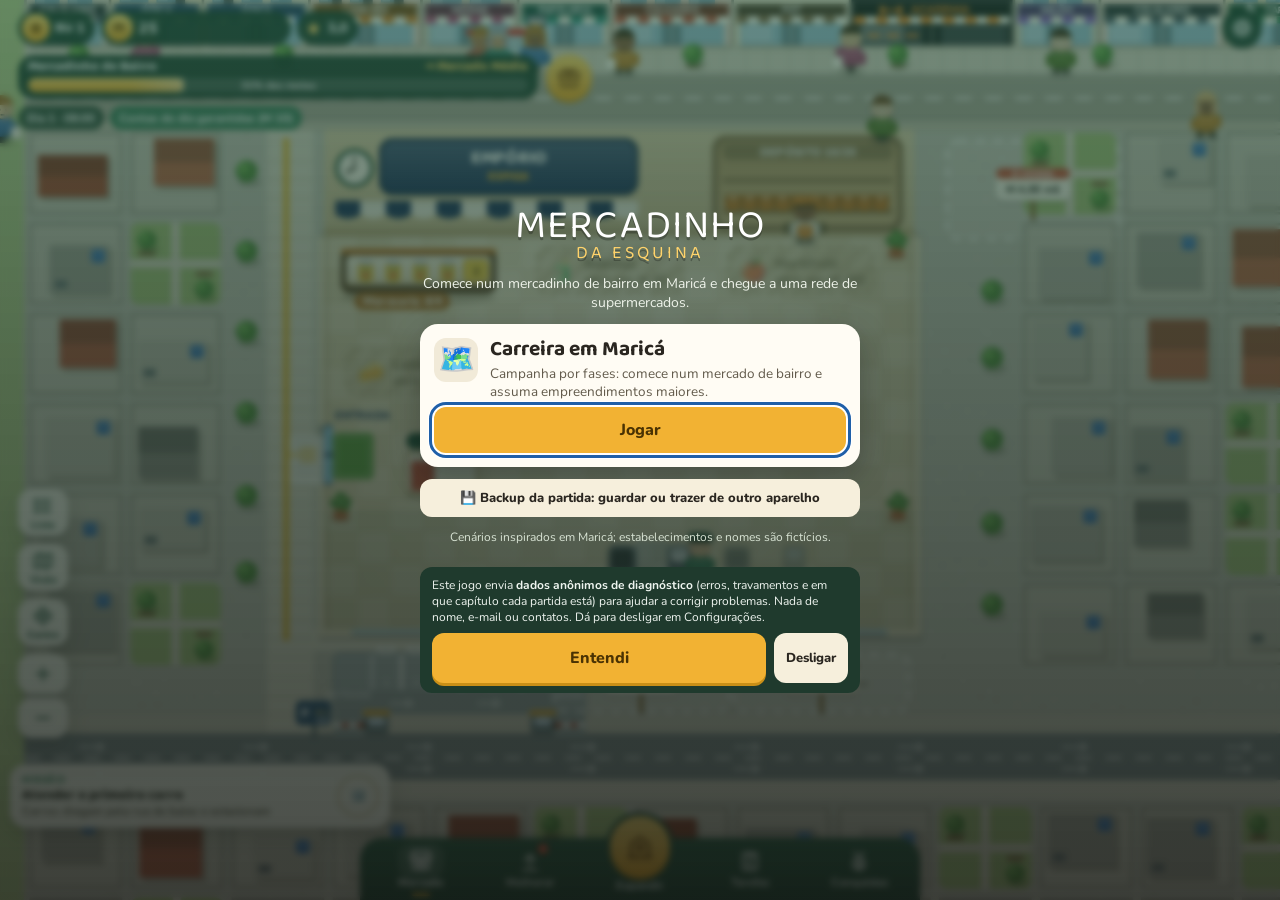
==== commit f2cb0e79: "Versão 1.9: lojas grandes mais vivas (lotação e fila), caminhão com frete, treino com ganho menor, b" ====
--- a/index.html
+++ b/index.html
@@ -487,8 +487,13 @@
 // Balance. Every number here is original to this prototype.
 // =====================================================================
 const DAY_LEN = 90, RUSH = [0.45, 0.65], RUSH_MULT = 1.8;
-const SHELF_PATIENCE = 7, QUEUE_PATIENCE = 15, GEAR_PATIENCE = 6, BASKET_CAP = 3;
-const truckEvery = () => (S.park && S.park.lots.logi ? 6 : 8);
+const SHELF_PATIENCE = 7, QUEUE_PATIENCE = 15, FILA_DESISTE = 6, GEAR_PATIENCE = 6, BASKET_CAP = 3;
+// 1.9 (dicas de outro programador, aprovadas pelo Daniel): em loja grande do Livre (Supermercado em diante) o caminhão
+// vem mais espaçado, traz carga maior e cobra frete por viagem; o depósito volta a fazer diferença. Lojas menores e a
+// carreira (porte 0 e 1) continuam iguais.
+const lojaGrande = () => MODO !== "carreira" && S.tier >= 2;
+const truckEvery = () => lojaGrande() ? (S.park && S.park.lots.logi ? 9 : 12) : (S.park && S.park.lots.logi ? 6 : 8);
+const freteViagem = () => lojaGrande() ? Math.round(10 * Math.pow(2, S.tier - 2)) : 0;
 const MAX_STAFF = 3, MAX_COLLECTORS = 3, DEBT_INTEREST = 0.05;
 const MAX_PRATELEIRA = 7;
 const MAX_QUALIDADE = 10;          // 1.8.2 (relato 86ARGA): qualidade até o nível 11 (preço ×9,3); saves acima disso ficam como estão
@@ -536,11 +541,13 @@
 const shelfCap  = l => 4 + 3 * l;
 const secPrice  = (s, l) => Math.round(s.price * Math.pow(1.25, l) * 100) / 100;
 const boxCost   = (s, l) => Math.round(secPrice(s, l) * 0.4 * 100) / 100;
-const staffSpd  = l => 75 + 14 * l;
-const staffCarry = l => 3 + Math.floor(l / 2);
-const cashTime  = l => Math.max(0.1, 0.9 * Math.pow(0.86, l));
+// 1.9: treino acima do nível 6 continua ajudando, mas cada nível vale menos (antes repositor e caixa ficavam rápidos demais)
+const nvEfetivo = (l, k) => l <= 6 ? l : 6 + (l - 6) * k;
+const staffSpd  = l => 75 + 14 * nvEfetivo(l, 0.4);
+const staffCarry = l => 3 + Math.floor(nvEfetivo(l, 0.5) / 2);
+const cashTime  = l => Math.max(0.1, 0.9 * Math.pow(0.86, nvEfetivo(l, 0.35)));
 const whCap     = l => (20 + 12 * l) * (SCENE.depositoMult || 1);   // o Ipê (capítulo 3) tem depósito de supermercado: o dobro
-const truckLoad = l => 8 + 5 * l + (S.park && S.park.lots.logi ? 4 : 0);
+const truckLoad = l => Math.round((8 + 5 * l + (S.park && S.park.lots.logi ? 4 : 0)) * (lojaGrande() ? 1.25 : 1));
 const spawnGap  = l => Math.max(0.35, 3.0 * Math.pow(0.86, l));
 const colSpeed  = l => 60 + 14 * l, colCarry = l => 2 + l;
 const mgrEff    = l => Math.min(0.7, 0.2 + 0.1 * l);       // share of normal profit earned while away
@@ -1481,10 +1488,13 @@
 const corredorPara = (x0, x1) => LOJA.corredores.reduce((b, a) => Math.abs(x0 - a) + Math.abs(x1 - a) < Math.abs(x0 - b) + Math.abs(x1 - b) ? a : b);
 const routeTo = (e, x, y) => { const a = corredorPara(e.x, x); return [{ x: a, y: e.y }, { x: a, y }, { x, y }]; };
 
+// 1.9: a loja grande do Livre comporta mais gente a pé (antes o movimento parava em ~107 atendidos por dia)
+const lotacaoPe = nSet => 8 + 2 * nSet + (lojaGrande() ? 6 * (S.tier - 1) : 0);
+let entradaForcada = false;          // vagas avulsas (06u): quem estacionou no convênio entra mesmo com a loja cheia
 function spawnCustomer(car, idx) {
   if (GANCHOS.chegada) return GANCHOS.chegada(car, idx);              // shopping: visitante em vez de cliente de mercado
   const open = openSectors();
-  if (!car && customers.filter(o => o.state !== "outside").length >= 8 + 2 * open.length) return;
+  if (!car && !entradaForcada && customers.filter(o => o.state !== "outside").length >= lotacaoPe(open.length)) return;
   // duas entradas: quem vem de carro entra pelo estacionamento; a pé, a maioria vem da avenida (compra rápida)
   const ent = ENT2 ? (car ? 0 : (Math.random() < 0.8 ? 1 : 0)) : 0;
   let n = Math.min(open.length, 1 + (Math.random() < 0.55 ? 1 : 0) + (Math.random() < 0.3 ? 1 : 0) + (Math.random() < 0.15 ? 1 : 0));
@@ -1557,11 +1567,22 @@
   const pm = window.__perdas || (window.__perdas = {}), k = why + (c.perfil && c.perfil !== "padrao" ? " [" + c.perfil + "]" : "") + (DIV && usaPrio(c) ? " prio" : ""); pm[k] = (pm[k] || 0) + 1;   // diagnóstico (não é salvo)
   c.path = caminhoIrritado(c); c.state = "angry"; c.wasAngry = true; c.lane = null;
 }
+// 1.9: quem chega ao caixa e vê fila grande pode desistir na hora (devolve as compras ao estoque)
+function desisteDaFila(c) {
+  const lim = lojaGrande() ? FILA_DESISTE - 1 : FILA_DESISTE, q = laneQueue(c.lane).length; if (q < lim) return false;
+  if (Math.random() >= Math.min(0.6, 0.15 * (q - lim + 1))) return false;
+  c.plan.forEach(p => { S.sec[SECTORS[p.sec].id].wh += p.got; p.got = 0; });
+  c.lane = null; leaveAngry(c, "😤 fila enorme");
+  toastOnce("filaDesiste", "Fila grande no caixa: tem cliente largando a cesta e indo embora. Abra mais caixas ou treine os operadores.");
+  return true;
+}
 function nextStep(c) {
   c.step++;
   if (c.step < c.plan.length) { goToShelf(c); return; }
   if (c.plan.some(p => p.got > 0)) {
-    c.lane = DIV ? escolherCaixa(c) : pickLane(); c.qAt = qSeq++; c.state = "toLane";
+    c.lane = DIV ? escolherCaixa(c) : pickLane(); c.qAt = qSeq++;
+    if (desisteDaFila(c)) return;
+    c.state = "toLane";
     c.path = caminhoCaixa(c, c.lane);
   } else { changeRep(0.04, "nada"); leaveAngry(c, "😠 não achei nada"); }
 }
@@ -1900,7 +1921,7 @@
   if (truck.state === "away") {
     truck.timer -= dt;
     if (truck.timer <= 0) {
-      if (planOrder().total > 0) truck.state = "arriving";
+      if (caminhaoVale(planOrder())) truck.state = "arriving";
       else { truck.timer = 2; if (whUsed() === 0 && S.money < 1) toastOnce("nocash", "Sem dinheiro para pagar o fornecedor!"); }
     }
   } else if (truck.state === "arriving") {
@@ -1911,7 +1932,9 @@
       const order = planOrder(); let paid = 0, n = 0;
       const fa = fornAtivo(), fat = fa ? fatorCaminhao() : 1;   // capítulo 3: reposição de emergência, mais cara; com fornecedores, custo médio por setor
       SECTORS.forEach(d => { const k = order[d.id] || 0; if (k) { if (fa) entrouEstoque(d, k, boxCost(d, S.sec[d.id].priceLvl) * fat); S.sec[d.id].wh += k; paid += fa ? k * boxCost(d, S.sec[d.id].priceLvl) * fat : k * boxCost(d, S.sec[d.id].priceLvl); n += k; } });
-      if (n) { S.money -= paid; S.today.goods += paid; float(P.truckStop.x, 52, `+${n} caixas  -M ${fmt(paid)}`, "#6b4f2f"); }
+      const frete = n ? freteViagem() : 0;          // 1.9: frete por viagem na loja grande do Livre (entra nas mercadorias do dia)
+      if (n) { S.money -= paid + frete; S.today.goods += paid + frete; if (frete) S.today.frete = (S.today.frete || 0) + frete;
+        float(P.truckStop.x, 52, `+${n} caixas  -M ${fmt(paid + frete)}`, "#6b4f2f"); }
       truck.state = "leaving";
     }
   } else if (truck.state === "leaving") {
@@ -2045,6 +2068,13 @@
   faseTick(dt);
 }
 
+// 1.9: na loja grande o caminhão só sai com pelo menos meia carga, a não ser que algum setor esteja zerado
+function caminhaoVale(order) {
+  if (!order.total) return false;
+  if (!lojaGrande()) return true;
+  if (order.total >= Math.ceil(truckLoad(S.whLvl) / 2)) return true;
+  return openSectors().some(d => S.sec[d.id].wh === 0);
+}
 function planOrder() {
   const open = openSectors(), order = { total: 0 }, fa = fornAtivo();
   if (fa && !fornEstado().auto) return order;           // capítulo 3: reposição automática desligada pelo jogador
@@ -2236,6 +2266,7 @@
     if (!c) { inQ.splice(i, 1); continue; }
     if (c.wait > PK.carWait && !c.stall && gates.in.car !== c.id) {
       inQ.splice(i, 1);
+      if (!vagaLivre() && typeof tentarConvenio === "function" && tentarConvenio(c)) continue;   // 1.9: vaga avulsa
       if (i === 0 && c.y < y.laneIn - 2) { c.state = "pass"; c.path = [{ x: PK.EX, y: y.laneIn }, { x: WORLD.x1 + 60, y: y.laneIn }]; S.today.park.lostFull++; changeRep(-0.02, "estacionamento"); avisoDesistiu(c); }
       else passBy(c, "full");
     }
@@ -2276,6 +2307,7 @@
     if (c.state === "approach") {
       if (drive(c, dt, 70)) {
         if (parkPrice() > c.wtp + 1e-9) passBy(c, "price");
+        else if ((inQ.length >= PK.maxQueue || (!vagaLivre() && inQ.length)) && typeof tentarConvenio === "function" && tentarConvenio(c)) { /* 1.9: vaga avulsa */ }
         else if (inQ.length >= PK.maxQueue) passBy(c, "full");
         else { c.fee = parkPrice(); c.state = "queue"; c.wait = 0; inQ.push(c.id); }   // price accepted now is kept for this car
       }
@@ -2338,8 +2370,8 @@
   const pk = t.park || freshParkDay(), pw = parkWages();
   const net = t.sales + pk.fees + (t.outras || 0) - t.goods - (t.outrasDesp || 0) - b - interest;   // outras: aluguéis, entregas, eventos (capítulos 4+)
   S.avgNet = S.avgNet ? S.avgNet * 0.8 + net * 0.2 : net;
-  S.lastDay = { day: S.day, sales: t.sales, goods: t.goods, bills: b, interest, net, served: t.served, lost: t.lost, rep: S.rep, park: Object.assign({ wages: pw }, pk) };
-  if (t.outras || t.outrasDesp) { S.lastDay.outras = t.outras || 0; S.lastDay.outrasDesp = t.outrasDesp || 0; S.lastDay.linhas = t.linhas || null; }
+  S.lastDay = { day: S.day, sales: t.sales, goods: t.goods, bills: b, interest, net, served: t.served, lost: t.lost, rep: S.rep, frete: t.frete, park: Object.assign({ wages: pw }, pk) };
+  if (t.outras || t.outrasDesp || (t.linhas && t.linhas.length)) { S.lastDay.outras = t.outras || 0; S.lastDay.outrasDesp = t.outrasDesp || 0; S.lastDay.linhas = t.linhas || null; }
   if (t.lost === 0 && t.served > 0) taskProgress("clean", 1);
   if (S.rep >= 4.95) taskProgress("stars", 1);
   banner(`${GANCHOS.nomeDia ? GANCHOS.nomeDia(S.day) : `Dia ${S.day}`}: ${net < 0 ? "-" : "+"}M ${fmt(Math.abs(net))}`, net < 0 ? "#c9513a" : "#2e7a57");
@@ -8197,6 +8229,52 @@
 <script>
 "use strict";
 // =====================================================================
+// 1.9: vagas avulsas no terreno conveniado (dica de outro programador, aprovada pelo Daniel).
+// O jogador compra vagas uma a uma; o preço sobe com o porte da loja e com cada vaga já comprada.
+// Quando o estacionamento lota (ou a fila da cancela está cheia), o motorista para no terreno
+// conveniado (fora da tela) e os passageiros chegam a pé pela calçada, mesmo com a loja cheia.
+// Cada vaga avulsa atende um carro por vez; a vaga libera quando o último passageiro vai embora.
+// Não vale no shopping (capítulos 7 e 8). Nada muda numa partida que não comprou vagas.
+// =====================================================================
+const AV_CFG = { max: 30, base: 60, passo: 1.12, espera: 2.5 };
+const avPorte = () => MODO === "carreira" ? Math.floor(((typeof FASES !== "undefined" && FASES[FASE] && FASES[FASE].ordem) || 1) / 2) : S.tier;
+const avTem = () => (S.park && S.park.av) || 0;
+const avCusto = () => Math.round(AV_CFG.base * Math.pow(2, avPorte()) * Math.pow(AV_CFG.passo, avTem()));
+const avPodeVender = () => !GANCHOS.simulacao && typeof STALLS !== "undefined" && LOTS.some(L => L.kind === "park");
+const avChegando = [];                      // grupos a caminho: { t, pax, g }
+let avSeq = 1;
+function avEmUso() {
+  const g = new Set(); customers.forEach(c => { if (c.conv && c.state !== "gone") g.add(c.conv); });
+  return g.size + avChegando.length;
+}
+const avLivre = () => avTem() > avEmUso();
+// chamado pelo estacionamento quando o carro desistiria por lotação; devolve true se foi para o convênio
+function tentarConvenio(c) {
+  if (!avTem() || !avLivre()) return false;
+  const y = pkY();
+  c.state = "pass"; c.path = [{ x: c.x + 16, y: y.lanePass }, { x: WORLD.x1 + 60, y: y.lanePass }];
+  float(c.x + 10, c.y - 14, "Convênio 🅿️", "#2a4f7a");
+  avChegando.push({ t: AV_CFG.espera, pax: Math.random() < 0.35 ? 2 : 1, g: avSeq++ });
+  S.today.park.conv = (S.today.park.conv || 0) + 1;
+  return true;
+}
+function avTick(dt) {
+  for (let i = avChegando.length - 1; i >= 0; i--) {
+    const a = avChegando[i]; a.t -= dt; if (a.t > 0) continue;
+    avChegando.splice(i, 1);
+    for (let k = 0; k < a.pax; k++) {
+      const n0 = customers.length;
+      entradaForcada = true; try { spawnCustomer(null); } finally { entradaForcada = false; }
+      if (customers.length > n0) customers[customers.length - 1].conv = a.g;
+    }
+  }
+}
+gancho("tick", dt => { if (avChegando.length) avTick(dt); });
+function comprarVagaAvulsa() { S.park.av = avTem() + 1; banner(`🅿️ Vaga avulsa nº ${S.park.av} no convênio`, "#2a4f7a"); }
+</script>
+<script>
+"use strict";
+// =====================================================================
 // Drawing
 // =====================================================================
 const cv = document.getElementById("c"), ctx = cv.getContext("2d");
@@ -9772,7 +9850,7 @@
 // =====================================================================
 // Actions (shared by the panel and by automated balance tests)
 // =====================================================================
-const UPGRADE_KINDS = new Set(["shelf", "price", "hire", "train", "cashhire", "cashtrain", "storage", "ads", "gear", "mgr", "parkhire", "parktrain", "parksign"]);
+const UPGRADE_KINDS = new Set(["shelf", "price", "hire", "train", "cashhire", "cashtrain", "storage", "ads", "gear", "mgr", "parkhire", "parktrain", "parksign", "parkav"]);
 function actions() {
   const list = [], gr = S.gear;
   SECTORS.forEach((d, i) => {
@@ -9805,7 +9883,7 @@
     cost: Math.ceil(80 * Math.pow(3, S.cashiers - 1)), maxed: S.cashiers >= maxC, run: () => S.cashiers++ });
   list.push({ key: "cashtrain", kind: "cashtrain", title: `Treinar operadores (nv ${S.cashLvl})`, info: `${cashTime(S.cashLvl).toFixed(2)}s → ${cashTime(S.cashLvl + 1).toFixed(2)}s por item`,
     cost: Math.ceil(10 * Math.pow(G, S.cashLvl)), run: () => S.cashLvl++ });
-  list.push({ key: "storage", kind: "storage", title: `Depósito (nv ${S.whLvl})`, info: `Cabe ${whCap(S.whLvl)} → ${whCap(S.whLvl + 1)}, caminhão traz ${truckLoad(S.whLvl)} → ${truckLoad(S.whLvl + 1)}`,
+  list.push({ key: "storage", kind: "storage", title: `Depósito (nv ${S.whLvl})`, info: `Cabe ${whCap(S.whLvl)} → ${whCap(S.whLvl + 1)}, caminhão traz ${truckLoad(S.whLvl)} → ${truckLoad(S.whLvl + 1)}${lojaGrande() ? ` a cada ${truckEvery()} s (frete M ${fmt(freteViagem())} por viagem)` : ""}`,
     cost: Math.ceil(15 * Math.pow(G, S.whLvl)), run: () => S.whLvl++ });
   list.push({ key: "ads", kind: "ads", title: `Panfletos (nv ${S.adsLvl})`, info: `Mais gente do bairro vem comprar`,
     cost: Math.ceil(15 * Math.pow(G, S.adsLvl)), run: () => S.adsLvl++ });
@@ -9840,6 +9918,9 @@
     cost: Math.ceil(25 * Math.pow(1.45, pk.train)), locked: !pk.staff, lockText: "Sem atendente", maxed: parkTrain() <= 0.35 + 1e-9, run: () => pk.train++ });
   list.push({ key: "parksign", kind: "parksign", title: `Placas na rua (nv ${pk.sign})`, info: `Mais motoristas param: +${12 * (pk.sign + 1)}% de procura (hoje +${12 * pk.sign}%)`,
     cost: Math.ceil(40 * Math.pow(1.6, pk.sign)), maxed: pk.sign >= 5, run: () => pk.sign++ });
+  if (typeof avPodeVender === "function" && avPodeVender()) list.push({ key: "parkav", kind: "parkav", title: `Vagas avulsas no convênio (${avTem()})`,
+    info: avTem() >= AV_CFG.max ? `Todas as ${AV_CFG.max} vagas do convênio já são suas` : `+1 vaga: com o estacionamento lotado, o motorista para no terreno conveniado e vem a pé. Fica mais cara a cada vaga e com o porte da loja`,
+    cost: avCusto(), maxed: avTem() >= AV_CFG.max, run: comprarVagaAvulsa });
   PINTRO.forEach(t => { if (pk.intro[t.id]) return; list.push({ key: `pintro:${t.id}`, kind: "claim", title: t.label, info: `Prêmio M ${fmt(t.reward)}`, cost: 0, locked: !t.ok(), lockText: "A fazer",
     run: () => { pk.intro[t.id] = true; S.money += t.reward; banner(`🅿️ +M ${fmt(t.reward)}`, "#2a4f7a"); } }); });
   ACH.forEach(a => { if (S.ach[a.id]) return; list.push({ key: `ach:${a.id}`, kind: "claim", title: a.label, info: `Prêmio M ${fmt(achReward(a))}`, cost: 0, locked: !a.ok(), lockText: "Em andamento",
@@ -10236,11 +10317,11 @@
     const td = el("div", "card", `<h3>Hoje no estacionamento</h3><table class="rep">
       <tr><td>Receita das vagas</td><td class="pos" id="pkFees"></td></tr><tr><td>Salários (pagos no fim do dia)</td><td class="neg" id="pkWages"></td></tr>
       <tr><td><b>Lucro do estacionamento</b></td><td id="pkNet"></td></tr><tr><td>Carros atendidos</td><td id="pkCars"></td></tr>
-      <tr><td>Perdidos por lotação</td><td id="pkFull"></td></tr><tr><td>Perdidos pelo preço</td><td id="pkLostP"></td></tr></table>`);
+      <tr><td>Perdidos por lotação</td><td id="pkFull"></td></tr><tr><td>Foram para o convênio</td><td id="pkConv"></td></tr><tr><td>Perdidos pelo preço</td><td id="pkLostP"></td></tr></table>`);
     live(() => { const d = S.today.park, w = parkWages(), n = d.fees - w, q = id => td.querySelector(id);
       q("#pkFees").textContent = `+M ${fmt(d.fees)}`; q("#pkWages").textContent = `-M ${fmt(w)}`;
       q("#pkNet").textContent = `${n < 0 ? "-" : "+"}M ${fmt(Math.abs(n))}`; q("#pkNet").className = n < 0 ? "neg" : "pos";
-      q("#pkCars").textContent = d.cars; q("#pkFull").textContent = d.lostFull; q("#pkLostP").textContent = d.lostPrice; });
+      q("#pkCars").textContent = d.cars; q("#pkFull").textContent = d.lostFull; q("#pkConv").textContent = d.conv || 0; q("#pkLostP").textContent = d.lostPrice; });
     body.appendChild(td);
     if (CANCELA) {
     // staff
@@ -10259,7 +10340,7 @@
     body.appendChild(fire);
     }
     body.appendChild(el("div", "sec-title", "Melhorias"));
-    body.appendChild(actsBox(acts, ["parksign"]));
+    body.appendChild(actsBox(acts, ["parksign", "parkav"]));
     body.appendChild(el("div", "sec-title", "Terrenos do estacionamento"));
     LOTS.filter(L => L.kind === "park").forEach(L => body.appendChild(lotRow(L, null)));
   } else if (sel.kind === "lot") {
@@ -10399,8 +10480,8 @@
   if (S.lastDay) {
     const L = S.lastDay, sg = v => `${v < 0 ? "-" : "+"}M ${fmt(Math.abs(v))}`;
     body.appendChild(el("div", "card", `<h3>Relatório do dia ${L.day}</h3><div class="note">${L.served} clientes atendidos, ${L.lost} perdidos</div>
-      <table class="rep"><tr><td>Vendas do mercado</td><td class="pos">${sg(L.sales)}</td></tr>${L.park ? `<tr><td>Estacionamento (${L.park.cars} carros)</td><td class="pos">${sg(L.park.fees)}</td></tr>` : ""}<tr><td>Mercadoria</td><td class="neg">${sg(-L.goods)}</td></tr>
-      <tr><td>Aluguel e salários do mercado</td><td class="neg">${sg(-(L.bills - (L.park ? L.park.wages : 0)))}</td></tr>${L.park && L.park.wages ? `<tr><td>Salários do estacionamento</td><td class="neg">${sg(-L.park.wages)}</td></tr>` : ""}${L.interest ? `<tr><td>Juros do banco</td><td class="neg">${sg(-L.interest)}</td></tr>` : ""}
+      <table class="rep"><tr><td>Vendas do mercado</td><td class="pos">${sg(L.sales)}</td></tr>${L.park ? `<tr><td>Estacionamento (${L.park.cars} carros)</td><td class="pos">${sg(L.park.fees)}</td></tr>` : ""}<tr><td>Mercadoria${L.frete ? ` (com M ${fmt(L.frete)} de frete)` : ""}</td><td class="neg">${sg(-L.goods)}</td></tr>
+      <tr><td>Aluguel e salários do mercado</td><td class="neg">${sg(-(L.bills - (L.park ? L.park.wages : 0)))}</td></tr>${L.park && L.park.wages ? `<tr><td>Salários do estacionamento</td><td class="neg">${sg(-L.park.wages)}</td></tr>` : ""}${L.interest ? `<tr><td>Juros do banco</td><td class="neg">${sg(-L.interest)}</td></tr>` : ""}${(L.linhas || []).map(l => `<tr><td>${l[0]}</td><td>${l[1]}</td></tr>`).join("")}
       <tr><td><b>Lucro</b></td><td class="${L.net < 0 ? "neg" : "pos"}"><b>${sg(L.net)}</b></td></tr>${L.entregasES ? `<tr><td>Entregas, fora do lucro (${L.entregasES.entregues} entregues, ${L.entregasES.noPrazo} no prazo)</td><td class="${L.entregasES.receita - L.entregasES.salarios < 0 ? "neg" : "pos"}">${sg(L.entregasES.receita - L.entregasES.salarios)}</td></tr>` : ""}</table>`));
   }
 }
@@ -10985,7 +11066,7 @@
 //   · Painel de trapaças (modo desenvolvedor): 7 toques na versão nas Configurações + código.
 //     Todo uso fica marcado no save (S.trapacas / CARREIRA.trapacas).
 // =====================================================================
-const APP_VERSAO = "1.8.3";
+const APP_VERSAO = "1.9";
 const SITE_JOGO = "https://danielcamposdasilva-tech.github.io/mercadinho/";
 const WHATS_SUPORTE = "5521988612660";
 const DEV_HASH = 1898547767;                  // código do modo desenvolvedor (só o hash fica no jogo)
@@ -11185,6 +11266,11 @@
 const crObraAntes = () => NA_CARREIRA && FASE === "grande" && typeof ob === "function" && S.obra && S.obra.fase !== "operacao";
 function limiteCredito() {
   if (S.credito) return 0;
+  return limiteBase();
+}
+// 1.9: o teto de 4× o piso do porte saiu (no Hipermercado do Livre o limite parava em M 14 mil mesmo com lucro de dezenas
+// de milhares por dia); agora o limite é cerca de 10 fechamentos do lucro médio, nunca abaixo do piso do porte
+function limiteBase() {
   if (crObraAntes()) {
     if (!(typeof licOk === "function" && licOk("instalacao"))) return 0;
     const L = typeof lojasSh === "function" ? lojasSh() : null, alug = L ? ocupadas(L).reduce((a, u) => a + u.ocup.aluguel, 0) : 0;
@@ -11192,7 +11278,7 @@
   }
   const ordem = NA_CARREIRA && typeof FASES !== "undefined" && FASES[FASE] ? FASES[FASE].ordem : Math.min(7, S.tier || 0);
   const piso = CR_CFG.pisos[Math.max(0, Math.min(7, ordem | 0))];
-  return Math.round(Math.min(piso * 4, Math.max(piso, Math.max(0, S.avgNet || 0) * 10)) / 100) * 100;
+  return Math.round(Math.max(piso, Math.max(0, S.avgNet || 0) * 10) / 100) * 100;
 }
 const motivoSemCredito = () => S.credito ? "Já existe um contrato: quite este antes de pedir outro." : crObraAntes() && !licOk("instalacao") ? "Na obra, o crédito abre depois da licença de instalação." : "";
 function simularCredito(valor) {
@@ -11269,7 +11355,7 @@
   };
 }
 // ---------- painel ----------
-function buildCredito(body) {
+function buildBanco(body) {
   const c = S.credito;
   head("🏦", "#e3eef7", CR_CFG.nome, c ? `Contrato ativo: faltam M ${fmt(Math.round(c.principalRest + c.jurosRest))}` : `Limite agora: M ${fmt(limiteCredito())}`);
   body.appendChild(el("p", "note", `Crédito opcional, para investir com planejamento. Juros fixos de ${Math.round(CR_CFG.juros * 100)}% no total, ${CR_CFG.parcelas} parcelas (uma por ${crUnid()}), sem multa. A parcela nunca passa de ${Math.round(CR_CFG.tetoReceita * 100)}% da receita do fechamento nem deixa o saldo negativo: se faltar, o prazo se alonga. Ficar no vermelho continua custando ${Math.round(DEBT_INTEREST * 100)}% por fechamento.`));
@@ -11290,11 +11376,12 @@
     b.onclick = () => contratarCredito(v); card.appendChild(b); body.appendChild(card); });
   if (S.creditoHist && S.creditoHist.length) body.appendChild(el("p", "note", `Contratos anteriores: ${S.creditoHist.map(h => `M ${fmt(h.valor)} (${h.como})`).join(", ")}.`));
 }
+function buildCredito(body) { buildBanco(body); if (typeof buildAgiota === "function") buildAgiota(body); }
 PAINEIS.credito = buildCredito;
 const crSub = () => S.credito ? `Contrato ativo · faltam M ${fmt(Math.round(S.credito.principalRest + S.credito.jurosRest))}` : limiteCredito() ? `Limite M ${fmt(limiteCredito())}` : (motivoSemCredito() || "Sem limite agora");
 { const bu0 = buildUpgrade;
   buildUpgrade = (body, acts) => { bu0(body, acts);
-    const r = el("button", "row", `<div class="ic" style="background:#e3eef7">🏦</div><div><div class="t">Crédito (opcional)</div><div class="s"></div></div><div class="go">Ver</div>`);
+    const r = el("button", "row", `<div class="ic" style="background:#e3eef7">🏦</div><div><div class="t">Crédito: banco e agiota (opcional)</div><div class="s"></div></div><div class="go">Ver</div>`);
     const s = r.querySelector(".s"); live(() => { s.textContent = crSub(); }); r.onclick = () => openSheet("credito"); body.appendChild(r); };
 }
 { const bl0 = buildLista;
@@ -11580,7 +11667,8 @@
   nada: { nome: "Clientes saíram sem achar nada", dica: "Gôndolas vazias: reponha (repositores, depósito, pedidos) e abra mais setores." },
   cesta: { nome: "Clientes saíram por falta de cesta ou carrinho", dica: "Compre mais cestas e carrinhos, contrate carrinheiros ou toque nas cestas acumuladas no caixa." },
   irritado: { nome: "Clientes saíram irritados", dica: "Veja o relatório do dia para saber onde a loja travou." },
-  estacionamento: { nome: "Carros desistiram do estacionamento", dica: "Compre mais vagas; se houver vagas livres e fila na cancela, contrate ou treine atendentes." },
+  estacionamento: { nome: "Carros desistiram do estacionamento", dica: "Compre mais vagas (ou vagas avulsas no convênio); se houver vagas livres e fila na cancela, contrate ou treine atendentes." },
+  agiota: { nome: "Cobradores do agiota na porta", dica: "Pague a dívida em Banco e agiota." },
   lotacao: { nome: "Visitantes recusados por lotação", dica: "Aumente a capacidade com limpeza e segurança." },
   entregaCancelada: { nome: "Entregas canceladas", dica: "Aceite só o que o estoque e os motoboys dão conta; ajuste capacidade e raio." },
   entregaAtrasada: { nome: "Entregas atrasadas", dica: "Mais motoboys, separação no turno e raio menor." },
@@ -12084,6 +12172,121 @@
 <script>
 "use strict";
 // =====================================================================
+// 1.9: agiota (dica de outro programador, aprovada pelo Daniel). Personagem fictício, sem ligação com pessoas reais.
+// Empresta bem mais que o banco, sem parcela fixa: a dívida cresce 8% a cada fechamento jogado e vence em 12.
+// Vencida: 15% por fechamento, a reputação cai e, em cada fechamento, ele leva o dinheiro do caixa; sem dinheiro,
+// leva um nível de alguma melhoria (abatendo o valor dela da dívida). Pode quebrar a loja, mas nunca acaba o jogo:
+// a dívida some quando é paga ou quando ele já levou o bastante.
+// Só conta fechamentos jogados (o tempo com o app fechado não corre para ele). Fora do shopping e da obra do cap. 8.
+// O dinheiro recebido não é lucro; os juros pagos entram como despesa no dia em que são pagos.
+// Nada muda numa partida que nunca pegou dinheiro com ele: S.agiota só existe depois do acordo.
+// =====================================================================
+const AG_CFG = { nome: "Seu Bira, o agiota", juros: 0.08, jurosAtraso: 0.15, prazo: 12, mult: 3, minimo: 5000, rep: 0.25 };
+const agPode = () => !GANCHOS.simulacao && !crObraAntes();
+const agLimite = () => S.agiota || !agPode() ? 0 : Math.round(Math.max(AG_CFG.minimo, AG_CFG.mult * limiteBase()) / 100) * 100;
+const agVencido = () => !!S.agiota && S.day >= S.agiota.vence;
+const agFech = n => n === 1 ? "fechamento" : "fechamentos";
+function agContratar(valor) {
+  const lim = agLimite(); valor = Math.round(valor);
+  if (!lim || valor <= 0 || valor > lim) { toast(S.agiota ? "Você ainda deve ao agiota." : "Valor acima do que ele empresta."); return false; }
+  S.agiota = { valor, divida: valor, principal: valor, inicio: S.day, vence: S.day + AG_CFG.prazo, atrasos: 0, levou: 0 };
+  S.money += valor;
+  S.today.linhas = (S.today.linhas || []).concat([[`${AG_CFG.nome}: dinheiro recebido (fora do resultado)`, `+M ${fmt(valor)}`]]);
+  banner(`💼 M ${fmt(valor)} do agiota`, "#6b3f2f");
+  anunciar(`Você pegou M ${fmt(valor)} com o agiota. A dívida cresce ${Math.round(AG_CFG.juros * 100)}% por fechamento e vence em ${AG_CFG.prazo}.`);
+  if (typeof regDiag === "function") regDiag("agiota", { acao: "pegou", valor });
+  save(); lastSig = ""; renderSheet(); return true;
+}
+// paga até `quanto`; o que passa do principal restante conta como juros (despesa do dia)
+function agPagar(quanto) {
+  const a = S.agiota; if (!a) return false;
+  const v = Math.round(Math.min(a.divida, quanto, Math.max(0, S.money)) * 100) / 100;
+  if (v <= 0) { toast("Sem dinheiro no caixa para pagar o agiota."); return false; }
+  const jur = Math.max(0, v - a.principal); a.principal = Math.max(0, a.principal - v); a.divida -= v; S.money -= v;
+  S.today.outrasDesp = (S.today.outrasDesp || 0) + jur;
+  S.today.linhas = (S.today.linhas || []).concat([[`${AG_CFG.nome}: pagamento${jur ? ` (juros M ${fmt(jur)})` : ""}`, `-M ${fmt(v)}`]]);
+  if (a.divida < 0.5) agEncerrar("pago"); else toast(`Pago M ${fmt(v)}. Ainda faltam M ${fmt(Math.round(a.divida))}.`);
+  save(); lastSig = ""; renderSheet(); return true;
+}
+function agEncerrar(como) {
+  const a = S.agiota;
+  S.agiotaHist = (S.agiotaHist || []).concat([{ valor: a.valor, inicio: a.inicio, fim: S.day, como, levou: Math.round(a.levou) }]).slice(-5);
+  if (typeof regDiag === "function") regDiag("agiota", { acao: como, valor: a.valor, levou: Math.round(a.levou) });
+  delete S.agiota;
+  banner(como === "pago" ? "💼 Dívida com o agiota paga" : "💼 O agiota deu a dívida por encerrada", "#2e7a57");
+}
+// melhorias que ele pode levar (um nível de cada vez, a mais valiosa primeiro); o custo do nível perdido abate a dívida
+function agBens() {
+  const b = [];
+  if (S.whLvl > 0) b.push({ n: "um nível do depósito", v: Math.ceil(15 * Math.pow(G, S.whLvl - 1)), f: () => S.whLvl-- });
+  if (S.adsLvl > 0) b.push({ n: "um nível dos panfletos", v: Math.ceil(15 * Math.pow(G, S.adsLvl - 1)), f: () => S.adsLvl-- });
+  openSectors().forEach(d => { const st = S.sec[d.id];
+    if (st.priceLvl > 0) b.push({ n: `um nível da qualidade de ${d.name}`, v: Math.ceil(d.base * 2 * Math.pow(1.45, st.priceLvl - 1)), f: () => st.priceLvl-- });
+    if (st.shelfLvl > 0) b.push({ n: `um nível da prateleira de ${d.name}`, v: Math.ceil(d.base * Math.pow(G, st.shelfLvl - 1)), f: () => { st.shelfLvl--; st.shelf = Math.min(st.shelf, shelfCap(st.shelfLvl)); } }); });
+  return b.sort((x, y) => y.v - x.v);
+}
+function agCobrarVencido() {
+  const a = S.agiota, L = [];
+  a.atrasos++; a.divida *= 1 + AG_CFG.jurosAtraso; changeRep(-AG_CFG.rep, "agiota");
+  L.push([`${AG_CFG.nome}: dívida vencida (${a.atrasos}º ${agFech(1)} de atraso, +${Math.round(AG_CFG.jurosAtraso * 100)}%)`, `M ${fmt(Math.round(a.divida))}`]);
+  const caixa = Math.min(a.divida, Math.max(0, S.money));
+  if (caixa > 0) {
+    const jur = Math.max(0, caixa - a.principal); a.principal = Math.max(0, a.principal - caixa); a.divida -= caixa; a.levou += caixa; S.money -= caixa;
+    S.today.outrasDesp = (S.today.outrasDesp || 0) + jur; L.push([`${AG_CFG.nome} levou o dinheiro do caixa`, `-M ${fmt(caixa)}`]);
+  }
+  if (a.divida >= 0.5 && S.money <= 0) {
+    const b = agBens()[0];
+    if (b) { b.f(); const ab = Math.min(a.divida, b.v); a.divida -= ab; a.principal = Math.max(0, a.principal - ab); a.levou += ab;
+      L.push([`${AG_CFG.nome} levou ${b.n} (abateu M ${fmt(ab)})`, "M 0"]); }
+    else a.divida = 0;               // não há mais nada para levar: ele desiste do resto
+  }
+  toastOnce("agiotaVenceu", "O agiota está cobrando: a reputação cai e ele leva o caixa e, sem dinheiro, as suas melhorias. Pague em Crédito: banco e agiota.");
+  return L;
+}
+{ const endDay0 = endDay;
+  endDay = function () {
+<script>if("serviceWorker" in navigator&&location.protocol==="https:"){addEventListener("load",function(){navigator.serviceWorker.register("sw.js").catch(function(){})})}</script>
+    const a = S.agiota;
+    if (a && agPode()) {
+      let L;
+      if (S.day >= a.vence) L = agCobrarVencido();
+      else {
+        a.divida *= 1 + AG_CFG.juros; const f = a.vence - S.day - 1;
+        L = [[`${AG_CFG.nome}: dívida +${Math.round(AG_CFG.juros * 100)}% (${f > 0 ? `vence em ${f} ${agFech(f)}` : "vence no próximo fechamento"})`, `M ${fmt(Math.round(a.divida))}`]];
+        if (f <= 2) toastOnce("agiotaPerto" + a.vence, f > 0 ? `Faltam ${f} ${agFech(f)} para vencer a dívida com o agiota.` : "A dívida com o agiota vence no próximo fechamento.");
+      }
+      S.today.linhas = (S.today.linhas || []).concat(L);
+    }
+    endDay0();
+    if (S.agiota && S.agiota.divida < 0.5) { agEncerrar(S.agiota.atrasos ? "levou" : "pago"); save(); }
+  };
+}
+function buildAgiota(body) {
+  if (!agPode() && !S.agiota) return;
+  body.appendChild(el("div", "sec-title", "💼 Agiota"));
+  body.appendChild(el("p", "note", `${AG_CFG.nome} empresta muito mais que o banco e não pede parcela: a dívida cresce ${Math.round(AG_CFG.juros * 100)}% a cada fechamento e vence em ${AG_CFG.prazo}. Vencida, cresce ${Math.round(AG_CFG.jurosAtraso * 100)}% por fechamento, a reputação cai e ele leva o dinheiro do caixa; sem dinheiro, leva suas melhorias. Ele só conta os dias que você joga.`));
+  const a = S.agiota;
+  if (a) {
+    const f = a.vence - S.day;
+    const venc = agVencido() ? `<b style="color:#c9513a">vencida há ${a.atrasos} ${agFech(a.atrasos)}</b>` : `vence em ${f} ${agFech(f)}`;
+    body.appendChild(el("div", "card", `<h3>Dívida com o agiota</h3><table><tr><td>Recebido</td><td>M ${fmt(a.valor)}</td></tr><tr><td>Situação</td><td>${venc}</td></tr>${a.levou ? `<tr><td>Ele já levou</td><td>M ${fmt(Math.round(a.levou))}</td></tr>` : ""}<tr><td><b>Deve agora</b></td><td><b>M ${fmt(Math.round(a.divida))}</b></td></tr></table>`));
+    const tudo = Math.round(a.divida), b1 = el("button", "btn", S.money >= tudo ? `Pagar tudo (M ${fmt(tudo)})` : `Pagar o que tenho (M ${fmt(Math.max(0, Math.floor(S.money)))})`);
+    b1.setAttribute("aria-label", `Pagar o agiota: a dívida é de M ${fmt(tudo)}`); b1.onclick = () => agPagar(a.divida); body.appendChild(b1);
+    return;
+  }
+  const lim = agLimite(); if (!lim) return;
+  [0.25, 0.5, 1].forEach(fr => {
+    const v = Math.max(100, Math.round(lim * fr / 100) * 100), venc = Math.round(v * Math.pow(1 + AG_CFG.juros, AG_CFG.prazo));
+    const card = el("div", "card", `<div class="req"><span><b>M ${fmt(v)}</b></span><b>vira M ${fmt(venc)}</b></div><p class="note">Se pagar só no vencimento (${AG_CFG.prazo} fechamentos), devolve M ${fmt(venc)}. Pode pagar antes, a qualquer hora.</p>`);
+    const b = el("button", "btn mini", `Pegar M ${fmt(v)}`); b.setAttribute("aria-label", `Pegar M ${fmt(v)} com o agiota; em ${AG_CFG.prazo} fechamentos a dívida vira M ${fmt(venc)}`);
+    b.onclick = () => agContratar(v); card.appendChild(b); body.appendChild(card);
+  });
+  if (S.agiotaHist && S.agiotaHist.length) body.appendChild(el("p", "note", `Acordos anteriores: ${S.agiotaHist.map(h => `M ${fmt(h.valor)} (${h.como === "pago" ? "pago" : "cobrado à força"})`).join(", ")}.`));
+}
+</script>
+<script>
+"use strict";
+// =====================================================================
 // HUD
 // =====================================================================
 function fmt(v) {
@@ -12245,6 +12448,5 @@
   pcars, inQ, gates, LOTS, building, get STALLS() { return STALLS; }, setParkPrice, gateTime, parkWages, carRate, exitX, pkY, acceptShare, migrate, endDay, flyTo, camLimits,
   get MODO() { return MODO; }, filaOrdenada: l => laneQueue(l), verificarCirculacao, escolherCaixa, get FASES() { return FASES; }, proximaDisponivel, trocarLoja, abrirMapa, fazerPedido, cancelarPedido, repassar, oferta, motivoRecusa, reservado, livreDeposito, fornEstado, tAbs, registroLoja, alternarAuto, acess: () => acess(), PERFIS, caixaPrio: () => caixaPrio(), collectors, lanes, posFila, PREFS, get FASE() { return FASE; }, get CARREIRA() { return CARREIRA; }, faseReqs, faseCompleta, assumirProxima, iniciarPromo, promoAtiva, get SCENE() { return SCENE; }, get W() { return W; }, P, STATION_: () => STATION, corredorPara, routeTo, voltarAoMenu, entrarModo };
 </script>
-<script>if("serviceWorker" in navigator&&location.protocol==="https:"){addEventListener("load",function(){navigator.serviceWorker.register("sw.js").catch(function(){})})}</script>
 </body>
 </html>
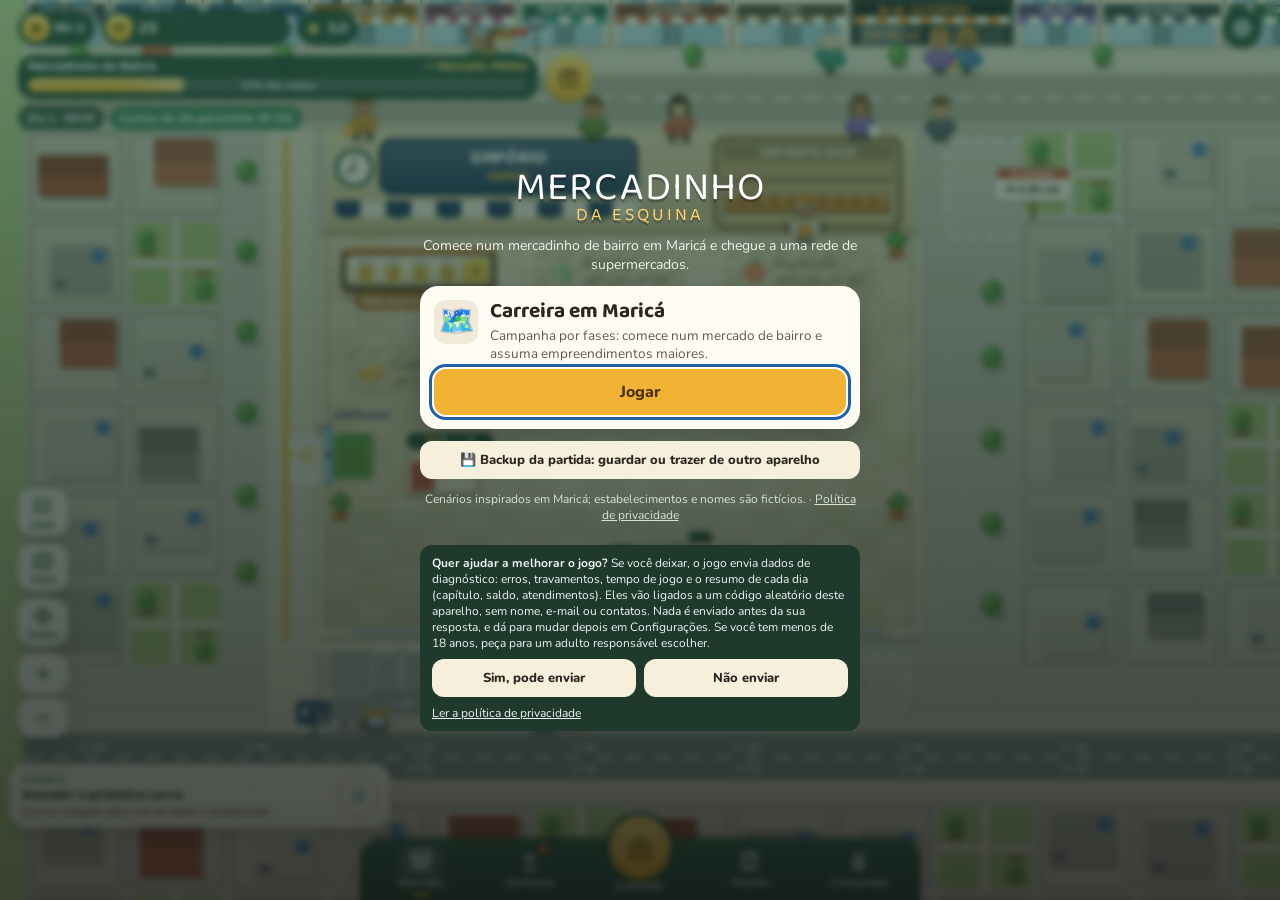
==== commit 991965d0: "Versão 1.9: privacidade (diagnóstico só com permissão, relato sem texto na planilha, política de pri" ====
--- a/index.html
+++ b/index.html
@@ -12,8 +12,11 @@
 <link rel="apple-touch-icon" href="apple-touch-icon.png">
 <link rel="icon" type="image/png" sizes="192x192" href="icone-192.png">
 <link rel="manifest" href="manifest.webmanifest">
-<link rel="preconnect" href="https://fonts.googleapis.com">
-<link rel="stylesheet" href="https://fonts.googleapis.com/css2?family=Baloo+2:wght@600;700;800&family=Nunito:wght@500;700;800&display=swap">
+<style>
+/* Fontes do jogo embutidas (latin), para não carregar nada do Google Fonts: Baloo 2 e Nunito, SIL Open Font License 1.1. */
+@font-face{font-family:'Baloo 2';font-style:normal;font-weight:400 800;font-display:swap;src:url([data-uri]) format('woff2');unicode-range: U+0000-00FF, U+0131, U+0152-0153, U+02BB-02BC, U+02C6, U+02DA, U+02DC, U+0304, U+0308, U+0329, U+2000-206F, U+20AC, U+2122, U+2191, U+2193, U+2212, U+2215, U+FEFF, U+FFFD;}
+@font-face{font-family:'Nunito';font-style:normal;font-weight:200 1000;font-display:swap;src:url([data-uri]) format('woff2');unicode-range: U+0000-00FF, U+0131, U+0152-0153, U+02BB-02BC, U+02C6, U+02DA, U+02DC, U+0304, U+0308, U+0329, U+2000-206F, U+20AC, U+2122, U+2191, U+2193, U+2212, U+2215, U+FEFF, U+FFFD;}
+</style>
 <style>
   /* Layout: the store fills the screen and can be dragged and zoomed.
      HUD, mission card, side buttons and bottom navigation float above it; panels open as sheets. */
@@ -10701,10 +10704,11 @@
       <div class="modo-tx"><h3>Modo Livre</h3><p>Uma loja sem história, para jogar do seu jeito.</p>${rl ? `<p class="salvo">Salvo: ${rl}</p>` : ""}</div>
       <div class="modo-bt"><button class="plain" id="mLivre"><span>${rl ? "Continuar" : "Começar"}</span></button>${rl ? `<button class="plain mini" id="mLivreNovo"><span>Novo jogo</span></button>` : ""}</div>
     </div>` : ""}
-    <p class="menu-nota">Cenários inspirados em Maricá; estabelecimentos e nomes são fictícios.</p>
+    <p class="menu-nota">Cenários inspirados em Maricá; estabelecimentos e nomes são fictícios. · <a href="#" id="mPriv" style="color:inherit">Política de privacidade</a></p>
   </div>`;
   document.body.appendChild(m);
   m.querySelector("#mCarr").onclick = () => entrarModo("carreira");
+  m.querySelector("#mPriv").onclick = e => { e.preventDefault(); if (typeof abrirPrivacidade === "function") abrirPrivacidade(); };
   const lb = m.querySelector("#mLivre"); if (lb) lb.onclick = () => entrarModo("livre");
   const ln = m.querySelector("#mLivreNovo"); if (ln) ln.onclick = () => confirmarApagar("o Modo Livre", "A carreira", CHAVE_LIVRE, "livre");
   const cn = m.querySelector("#mCarrNovo"); if (cn) cn.onclick = () => confirmarApagar("a carreira", livre ? "O Modo Livre" : "", CHAVE_CARREIRA, "carreira");
@@ -11125,7 +11129,7 @@
   closeSheet();
   const id = Math.random().toString(36).slice(2, 8).toUpperCase();
   showModal(`<h2>Relatar problema</h2>
-    <p>Conte o que aconteceu. A mensagem abre no WhatsApp do responsável pelo jogo; você vê tudo antes de enviar e nada sai sem o seu toque.</p>
+    <p>Conte o que aconteceu. A mensagem abre no WhatsApp do responsável pelo jogo; você vê tudo antes de enviar e nada sai sem o seu toque. Não escreva nome, idade, escola, endereço ou telefone: não precisa.</p>
     <label for="rlDesc"><b>O que aconteceu?</b></label>
     <textarea id="rlDesc" rows="4" style="width:100%;box-sizing:border-box;font:inherit;padding:8px;border-radius:10px;border:1px solid #9aa" placeholder="Ex.: no capítulo 8 a obra parou e não consigo fazer nada"></textarea>
     <label class="toggle-linha"><input type="checkbox" id="rlDiag" checked> Incluir o diagnóstico (versão, aparelho, capítulo, saldo, erros)</label><br>
@@ -11142,7 +11146,8 @@
       $r("rlEnviar").dataset.semTexto = 1; $r("rlEnviar").textContent = "Enviar sem descrição";
       const w = document.createElement("div"); w.className = "warn"; w.setAttribute("role", "alert"); w.textContent = "Escreva em uma linha o que aconteceu ou o que você esperava. Sem isso fica difícil achar o problema.";
       $r("rlDesc").after(w); $r("rlDesc").focus(); return; }
-    if (typeof regDiag === "function") regDiag("relato", { codigo: id, texto: txt() }, 2); abrirExterno(`https://wa.me/${WHATS_SUPORTE}?text=${encodeURIComponent(txt())}`); hideModal(); toast(`Relato ${id} pronto no WhatsApp.`); };
+    // 1.9 (privacidade): o texto livre vai só para o WhatsApp; o diagnóstico guarda apenas o código do relato e o que foi marcado
+    if (typeof regDiag === "function") regDiag("relato", { codigo: id, comDiag: $r("rlDiag").checked, comAcont: $r("rlAc").checked }, 2); abrirExterno(`https://wa.me/${WHATS_SUPORTE}?text=${encodeURIComponent(txt())}`); hideModal(); toast(`Relato ${id} pronto no WhatsApp.`); };
   $r("rlCopiar").onclick = async () => { try { await navigator.clipboard.writeText(txt()); toast("Texto copiado."); } catch (e) { const r = document.createRange(); r.selectNodeContents($r("rlPrev")); const s = getSelection(); s.removeAllRanges(); s.addRange(r); toast("Texto selecionado: copie com o menu do aparelho."); } };
   $r("rlFechar").onclick = hideModal;
   setTimeout(() => { const d = $r("rlDesc"); if (d) d.focus(); }, 60);
@@ -11403,6 +11408,9 @@
 // Fila local limitada (200 eventos), envio em lote ao abrir, a cada 3 minutos e ao sair; sem internet a
 // fila espera. Cada evento tem id aleatório: o servidor ignora repetidos, então reenviar não duplica.
 // Não usa Math.random (as partidas e os testes continuam determinísticos) e não roda nada no loop de desenho.
+// 1.9 (privacidade/LGPD): nada é ENVIADO antes de a pessoa escolher "Sim" no aviso da tela inicial (escolha: null →
+// eventos ficam só na fila local; "nao" → não registra e apaga a fila; "sim" → envia). Instalações antigas são
+// perguntadas de novo, porque o aviso anterior dizia "dados anônimos" e o envio vinha ligado de fábrica.
 // =====================================================================
 const DIAG_URL_PADRAO = "";                     // preenchido quando o app da web do Apps Script for publicado
 const CHAVE_DIAG = "mercadinho-diag";
@@ -11412,7 +11420,10 @@
 function dg() {
   if (DG) return DG;
   try { DG = JSON.parse(localStorage.getItem(CHAVE_DIAG) || "null"); } catch (e) { DG = null; }
-  DG = Object.assign({ id: rndId(8), ligado: true, avisado: false, fila: [], url: "", iniciados: [], hb: 0, limpo: true }, DG || {});
+  const antigo = DG;
+  DG = Object.assign({ id: rndId(8), ligado: true, avisado: false, fila: [], url: "", iniciados: [], hb: 0, limpo: true, escolha: null }, DG || {});
+  if (antigo && !("escolha" in antigo)) { DG.escolha = antigo.ligado === false ? "nao" : null; DG.avisado = false; }   // save de antes da 1.9: pergunta de novo
+  DG.ligado = DG.escolha !== "nao";
   return DG;
 }
 function gravarDg() { try { localStorage.setItem(CHAVE_DIAG, JSON.stringify(dg())); } catch (e) {} }
@@ -11441,7 +11452,7 @@
 }
 let enviando = false;
 function enviarDiag(saindo) {
-  const d = dg(), url = urlDiag(); if (!d.ligado || !url || !d.fila.length || enviando) return;
+  const d = dg(), url = urlDiag(); if (d.escolha !== "sim" || !url || !d.fila.length || enviando) return;
   if (navigator.onLine === false) return;
   const lote = d.fila.slice(0, DIAG_LOTE), corpo = JSON.stringify({ inst: d.id, eventos: lote }), ids = new Set(lote.map(e => e.i));
   const tirar = () => { d.fila = d.fila.filter(e => !ids.has(e.i)); gravarDg(); };
@@ -11449,9 +11460,27 @@
   enviando = true;
   fetch(url, { method: "POST", mode: "no-cors", body: corpo, headers: { "Content-Type": "text/plain" } }).then(() => { tirar(); enviando = false; if (d.fila.length) setTimeout(enviarDiag, 3000); }).catch(() => { enviando = false; });
 }
+function escolherDiag(sim) {
+  const d = dg(); d.escolha = sim ? "sim" : "nao"; d.ligado = sim; d.avisado = true; if (!sim) d.fila = []; gravarDg();
+  if (sim) setTimeout(() => { configDiag(); enviarDiag(); }, 500);
+}
 function alternarDiag() {
-  const d = dg(); d.ligado = !d.ligado; if (!d.ligado) d.fila = []; gravarDg();
-  toast(d.ligado ? "Envio de dados de diagnóstico ligado." : "Envio desligado. A fila que não tinha sido enviada foi apagada."); lastSig = ""; renderSheet();
+  const sim = dg().escolha !== "sim"; escolherDiag(sim);
+  toast(sim ? "Envio de dados de diagnóstico ligado." : "Envio desligado. A fila que não tinha sido enviada foi apagada."); lastSig = ""; renderSheet();
+}
+const URL_PRIVACIDADE = SITE_JOGO + "privacidade/";
+function abrirPrivacidade() { abrirExterno(URL_PRIVACIDADE); }
+// pedido de exclusão (LGPD, Art. 18): abre o WhatsApp do suporte com o identificador; nada sai sem o toque da pessoa
+function pedirExclusaoDiag() {
+  const d = dg(), txt = `Mercadinho da Esquina: peço a exclusão dos dados de diagnóstico do identificador ${d.id}.`;
+  closeSheet();
+  showModal(`<h2>Pedir exclusão dos dados</h2>
+    <p>Os dados de diagnóstico já enviados ficam numa planilha do responsável pelo jogo, ligados ao identificador <b>${d.id}</b>. O pedido abre no WhatsApp com esse identificador; você vê a mensagem antes de enviar.</p>
+    <p class="note">Para parar de enviar daqui para a frente, desligue o envio nas Configurações. Se você tem menos de 18 anos, peça ajuda a um adulto responsável.</p>
+    <pre style="white-space:pre-wrap;font-size:12px;background:#f3efe6;color:#222;padding:8px;border-radius:8px">${txt}</pre>
+    <div class="linha2"><button class="btn" id="exEnviar">Abrir no WhatsApp</button><button class="plain" id="exFechar"><span>Cancelar</span></button></div>`);
+  document.getElementById("exEnviar").onclick = () => { abrirExterno(`https://wa.me/${WHATS_SUPORTE}?text=${encodeURIComponent(txt)}`); hideModal(); };
+  document.getElementById("exFechar").onclick = hideModal;
 }
 function trocarIdDiag() { const d = dg(); d.id = rndId(8); d.fila = []; gravarDg(); toast(`Novo identificador: ${d.id}`); lastSig = ""; renderSheet(); }
 // endereço da planilha pode chegar pelo versao.json do site (sem precisar de APK novo)
@@ -11491,7 +11520,7 @@
     regDiag("sessao", { aparelho: aparelho(), tela: `${innerWidth}x${innerHeight}`, saldo: Math.round(S.money), cap: CFG ? CFG.capitulo : null, trapaca: !!(S.trapacas || (CARREIRA && CARREIRA.trapacas)) });
     if (NA_CARREIRA && FASE && !d.iniciados.includes(FASE)) { d.iniciados.push(FASE); gravarDg(); regDiag("capitulo", { acao: "iniciou", dia: S.day }); }
   }
-  setTimeout(() => { configDiag(); enviarDiag(); }, 5000);
+  setTimeout(() => { if (dg().escolha === "sim") { configDiag(); enviarDiag(); } }, 5000);
   setInterval(() => enviarDiag(), 180e3);
 }
 // fechamento de cada dia: indicadores agregados (não cada clique) e bloqueios
@@ -11515,23 +11544,29 @@
 if (typeof marcarTrapaca === "function") { const m0 = marcarTrapaca; marcarTrapaca = function (oque) { regDiag("trapaca", { oque }); return m0(oque); }; }
 if (typeof aplicarResgate === "function") { const a0 = aplicarResgate; aplicarResgate = function (origem) { const r = a0(origem); if (r) regDiag("resgate", { origem, antes: r.antes, depois: r.depois }, 1); return r; }; }
 // ---------- aviso da primeira abertura e controle nas Configurações ----------
-function avisoDiag() {                // aviso na tela inicial (não cobre o cenário do jogo); aparece uma vez
-  const d = dg(), box = document.querySelector("#menu .menu-box"); if (d.avisado || !d.ligado || !box) return;
-  const b = document.createElement("div"); b.id = "avisoDiag"; b.setAttribute("role", "status"); b.className = "menu-nota";
+function avisoDiag() {                // pergunta na tela inicial (não cobre o cenário do jogo); volta até a pessoa responder
+  const d = dg(), box = document.querySelector("#menu .menu-box"); if (d.escolha !== null || !box || document.getElementById("avisoDiag")) return;
+  const b = document.createElement("div"); b.id = "avisoDiag"; b.setAttribute("role", "region"); b.setAttribute("aria-label", "Dados de diagnóstico"); b.className = "menu-nota";
   b.style.cssText = "background:#1f3a2d;color:#eef4ef;border-radius:12px;padding:10px 12px;text-align:left;margin-top:10px";
-  b.innerHTML = `Este jogo envia <b>dados anônimos de diagnóstico</b> (erros, travamentos e em que capítulo cada partida está) para ajudar a corrigir problemas. Nada de nome, e-mail ou contatos. Dá para desligar em Configurações.
-    <div style="display:flex;gap:8px;margin-top:8px"><button id="dgOk" class="btn mini">Entendi</button><button id="dgNao" class="plain mini"><span>Desligar</span></button></div>`;
-  box.appendChild(b); d.avisado = true; gravarDg();
+  b.innerHTML = `<b>Quer ajudar a melhorar o jogo?</b> Se você deixar, o jogo envia dados de diagnóstico: erros, travamentos, tempo de jogo e o resumo de cada dia (capítulo, saldo, atendimentos). Eles vão ligados a um código aleatório deste aparelho, sem nome, e-mail ou contatos. Nada é enviado antes da sua resposta, e dá para mudar depois em Configurações.
+    Se você tem menos de 18 anos, peça para um adulto responsável escolher.
+    <div style="display:grid;grid-template-columns:1fr 1fr;gap:8px;margin-top:8px"><button id="dgSim" class="plain mini"><span>Sim, pode enviar</span></button><button id="dgNao" class="plain mini"><span>Não enviar</span></button></div>
+    <a href="#" id="dgPol" style="color:inherit;display:inline-block;margin-top:8px">Ler a política de privacidade</a>`;   // as duas respostas com o mesmo peso visual (sem empurrar o "Sim")
+  box.appendChild(b);
   const fim = () => b.remove();
-  b.querySelector("#dgOk").onclick = fim; b.querySelector("#dgNao").onclick = () => { fim(); const x = dg(); x.ligado = false; x.fila = []; gravarDg(); toast("Envio de dados de diagnóstico desligado."); };
+  b.querySelector("#dgSim").onclick = () => { fim(); escolherDiag(true); toast("Obrigado! O envio pode ser desligado em Configurações."); };
+  b.querySelector("#dgNao").onclick = () => { fim(); escolherDiag(false); toast("Nada será enviado. Dá para mudar em Configurações."); };
+  b.querySelector("#dgPol").onclick = e => { e.preventDefault(); abrirPrivacidade(); };
 }
 if (MODO === "menu") setTimeout(avisoDiag, 300);
 { const bs0 = buildSettings;
   buildSettings = body => { bs0(body); const d = dg();
-    const t = el("button", "plain toggle", `<span>Enviar dados de diagnóstico: <b>${d.ligado ? "sim" : "não"}</b></span>`); t.setAttribute("aria-pressed", String(d.ligado)); t.onclick = alternarDiag;
-    const i = el("p", "note", `Identificador desta instalação: <b>${d.id}</b>${d.fila.length ? ` · ${d.fila.length} evento(s) na fila` : ""}. São enviados erros, travamentos, tempo de jogo e o resumo de cada dia (saldo, capítulo, atendimentos), nunca nome, e-mail ou o save completo.`);
+    const t = el("button", "plain toggle", `<span>Enviar dados de diagnóstico: <b>${d.escolha === "sim" ? "sim" : d.escolha === "nao" ? "não" : "não (ainda não escolhido)"}</b></span>`); t.setAttribute("aria-pressed", String(d.escolha === "sim")); t.onclick = alternarDiag;
+    const i = el("p", "note", `Identificador desta instalação: <b>${d.id}</b>${d.fila.length ? ` · ${d.fila.length} evento(s) guardados neste aparelho` : ""}. Com o envio ligado, vão erros, travamentos, tempo de jogo, modelo do aparelho e o resumo de cada dia (saldo, capítulo, atendimentos), ligados a esse código; nunca nome, e-mail ou o save completo. Ficam guardados até 90 dias.`);
     const tr = el("button", "plain mini", "<span>Trocar identificador</span>"); tr.onclick = trocarIdDiag;
-    const ref = body.querySelector(".danger"); [t, i, tr].forEach(n => body.insertBefore(n, ref ? ref.previousSibling : null)); };
+    const ex = el("button", "plain mini", "<span>Pedir exclusão dos meus dados</span>"); ex.onclick = pedirExclusaoDiag;
+    const po = el("button", "plain mini", "<span>Política de privacidade</span>"); po.onclick = abrirPrivacidade;
+    const ref = body.querySelector(".danger"); [t, i, tr, ex, po].forEach(n => body.insertBefore(n, ref ? ref.previousSibling : null)); };
 }
 </script>
 <script>
@@ -12245,7 +12280,6 @@
 }
 { const endDay0 = endDay;
   endDay = function () {
-<script>if("serviceWorker" in navigator&&location.protocol==="https:"){addEventListener("load",function(){navigator.serviceWorker.register("sw.js").catch(function(){})})}</script>
     const a = S.agiota;
     if (a && agPode()) {
       let L;
@@ -12448,5 +12482,6 @@
   pcars, inQ, gates, LOTS, building, get STALLS() { return STALLS; }, setParkPrice, gateTime, parkWages, carRate, exitX, pkY, acceptShare, migrate, endDay, flyTo, camLimits,
   get MODO() { return MODO; }, filaOrdenada: l => laneQueue(l), verificarCirculacao, escolherCaixa, get FASES() { return FASES; }, proximaDisponivel, trocarLoja, abrirMapa, fazerPedido, cancelarPedido, repassar, oferta, motivoRecusa, reservado, livreDeposito, fornEstado, tAbs, registroLoja, alternarAuto, acess: () => acess(), PERFIS, caixaPrio: () => caixaPrio(), collectors, lanes, posFila, PREFS, get FASE() { return FASE; }, get CARREIRA() { return CARREIRA; }, faseReqs, faseCompleta, assumirProxima, iniciarPromo, promoAtiva, get SCENE() { return SCENE; }, get W() { return W; }, P, STATION_: () => STATION, corredorPara, routeTo, voltarAoMenu, entrarModo };
 </script>
+<script>if("serviceWorker" in navigator&&location.protocol==="https:"){addEventListener("load",function(){navigator.serviceWorker.register("sw.js").catch(function(){})})}</script>
 </body>
 </html>
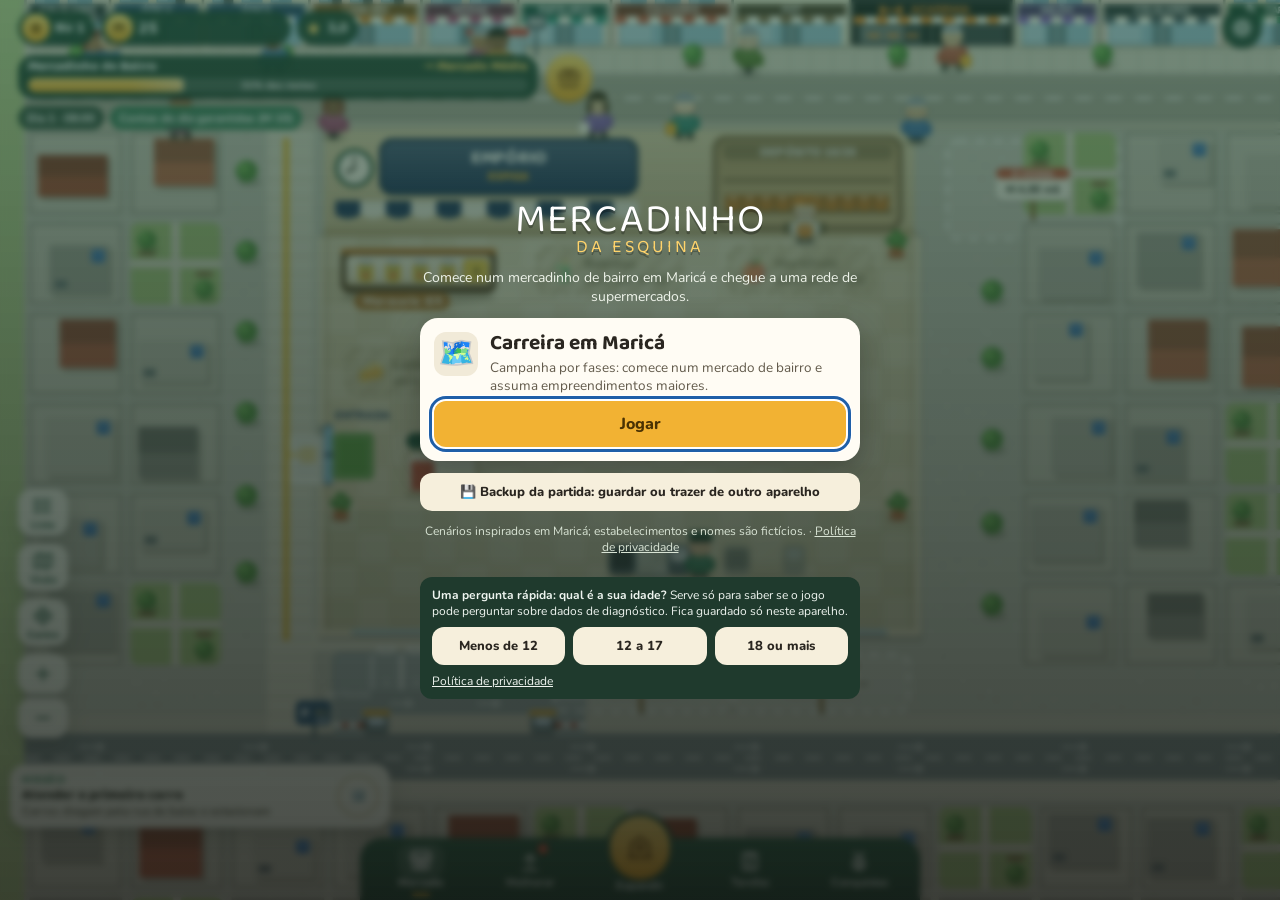
==== commit 39e05237: "Versão 1.9: faixa de idade (sem diagnóstico para menores de 12), filtro em todos os textos, aviso do" ====
--- a/index.html
+++ b/index.html
@@ -11129,7 +11129,7 @@
   closeSheet();
   const id = Math.random().toString(36).slice(2, 8).toUpperCase();
   showModal(`<h2>Relatar problema</h2>
-    <p>Conte o que aconteceu. A mensagem abre no WhatsApp do responsável pelo jogo; você vê tudo antes de enviar e nada sai sem o seu toque. Não escreva nome, idade, escola, endereço ou telefone: não precisa.</p>
+    <p>Conte o que aconteceu. A mensagem abre no WhatsApp do responsável pelo jogo; você vê tudo antes de enviar e nada sai sem o seu toque. Ao enviar, o responsável pelo jogo verá o seu número de WhatsApp. Não escreva nome, idade, escola, endereço ou telefone: não precisa.</p>
     <label for="rlDesc"><b>O que aconteceu?</b></label>
     <textarea id="rlDesc" rows="4" style="width:100%;box-sizing:border-box;font:inherit;padding:8px;border-radius:10px;border:1px solid #9aa" placeholder="Ex.: no capítulo 8 a obra parou e não consigo fazer nada"></textarea>
     <label class="toggle-linha"><input type="checkbox" id="rlDiag" checked> Incluir o diagnóstico (versão, aparelho, capítulo, saldo, erros)</label><br>
@@ -11421,7 +11421,8 @@
   if (DG) return DG;
   try { DG = JSON.parse(localStorage.getItem(CHAVE_DIAG) || "null"); } catch (e) { DG = null; }
   const antigo = DG;
-  DG = Object.assign({ id: rndId(8), ligado: true, avisado: false, fila: [], url: "", iniciados: [], hb: 0, limpo: true, escolha: null }, DG || {});
+  DG = Object.assign({ id: rndId(8), ligado: true, avisado: false, fila: [], url: "", iniciados: [], hb: 0, limpo: true, escolha: null, faixa: null }, DG || {});
+  if (DG.faixa === "menor12") DG.escolha = "nao";                                                       // menores de 12: nunca envia (LGPD, Art. 14, § 1º)
   if (antigo && !("escolha" in antigo)) { DG.escolha = antigo.ligado === false ? "nao" : null; DG.avisado = false; }   // save de antes da 1.9: pergunta de novo
   DG.ligado = DG.escolha !== "nao";
   return DG;
@@ -11432,7 +11433,8 @@
 const limparTexto = t => String(t || "").replace(/[\w.+-]+@[\w-]+\.[\w.]+/g, "[e-mail]").replace(/\+?\d[\d\s().-]{7,}\d/g, "[número]").slice(0, 1500);
 function regDiag(tipo, dados, prio = 0) {
   const d = dg(); if (!d.ligado || MODO === "previa") return;
-  if (dados && dados.texto) dados.texto = limparTexto(dados.texto);
+  // 1.9: o filtro vale para todo texto do evento (mensagens de erro, pilha, aparelho...), não só para "texto"
+  if (dados) for (const k of Object.keys(dados)) if (typeof dados[k] === "string") dados[k] = limparTexto(dados[k]);
   d.fila.push({ i: rndId(12), t: tipo, ts: Date.now(), v: APP_VERSAO, p: plataforma(), m: MODO, f: FASE || "", d: typeof S !== "undefined" && S ? S.day : 0, pr: prio, x: dados || {} });
   while (d.fila.length > DIAG_MAX) { const k = d.fila.findIndex(e => e.pr === 0); d.fila.splice(k >= 0 ? k : 0, 1); }   // descarta primeiro os de menor prioridade
   gravarDg();
@@ -11461,10 +11463,12 @@
   fetch(url, { method: "POST", mode: "no-cors", body: corpo, headers: { "Content-Type": "text/plain" } }).then(() => { tirar(); enviando = false; if (d.fila.length) setTimeout(enviarDiag, 3000); }).catch(() => { enviando = false; });
 }
 function escolherDiag(sim) {
-  const d = dg(); d.escolha = sim ? "sim" : "nao"; d.ligado = sim; d.avisado = true; if (!sim) d.fila = []; gravarDg();
+  const d = dg(); if (sim && d.faixa === "menor12") return;
+  d.escolha = sim ? "sim" : "nao"; d.ligado = sim; d.avisado = true; if (!sim) d.fila = []; gravarDg();
   if (sim) setTimeout(() => { configDiag(); enviarDiag(); }, 500);
 }
 function alternarDiag() {
+  if (dg().faixa === "menor12") { avisoMenor12(); return; }
   const sim = dg().escolha !== "sim"; escolherDiag(sim);
   toast(sim ? "Envio de dados de diagnóstico ligado." : "Envio desligado. A fila que não tinha sido enviada foi apagada."); lastSig = ""; renderSheet();
 }
@@ -11475,7 +11479,7 @@
   const d = dg(), txt = `Mercadinho da Esquina: peço a exclusão dos dados de diagnóstico do identificador ${d.id}.`;
   closeSheet();
   showModal(`<h2>Pedir exclusão dos dados</h2>
-    <p>Os dados de diagnóstico já enviados ficam numa planilha do responsável pelo jogo, ligados ao identificador <b>${d.id}</b>. O pedido abre no WhatsApp com esse identificador; você vê a mensagem antes de enviar.</p>
+    <p>Os dados de diagnóstico já enviados ficam numa planilha do responsável pelo jogo, ligados ao identificador <b>${d.id}</b>. O pedido abre no WhatsApp com esse identificador; você vê a mensagem antes de enviar. Ao enviar, o responsável pelo jogo verá o seu número de WhatsApp.</p>
     <p class="note">Para parar de enviar daqui para a frente, desligue o envio nas Configurações. Se você tem menos de 18 anos, peça ajuda a um adulto responsável.</p>
     <pre style="white-space:pre-wrap;font-size:12px;background:#f3efe6;color:#222;padding:8px;border-radius:8px">${txt}</pre>
     <div class="linha2"><button class="btn" id="exEnviar">Abrir no WhatsApp</button><button class="plain" id="exFechar"><span>Cancelar</span></button></div>`);
@@ -11544,24 +11548,47 @@
 if (typeof marcarTrapaca === "function") { const m0 = marcarTrapaca; marcarTrapaca = function (oque) { regDiag("trapaca", { oque }); return m0(oque); }; }
 if (typeof aplicarResgate === "function") { const a0 = aplicarResgate; aplicarResgate = function (origem) { const r = a0(origem); if (r) regDiag("resgate", { origem, antes: r.antes, depois: r.depois }, 1); return r; }; }
 // ---------- aviso da primeira abertura e controle nas Configurações ----------
-function avisoDiag() {                // pergunta na tela inicial (não cobre o cenário do jogo); volta até a pessoa responder
+// 1.9: primeiro a faixa de idade (sem resposta marcada); menores de 12 não recebem a pergunta e nada é enviado.
+// Depois, para 12 anos ou mais, a pergunta do diagnóstico com as duas respostas do mesmo tamanho.
+function avisoDiag() {                // na tela inicial (não cobre o cenário do jogo); volta até a pessoa responder
   const d = dg(), box = document.querySelector("#menu .menu-box"); if (d.escolha !== null || !box || document.getElementById("avisoDiag")) return;
   const b = document.createElement("div"); b.id = "avisoDiag"; b.setAttribute("role", "region"); b.setAttribute("aria-label", "Dados de diagnóstico"); b.className = "menu-nota";
   b.style.cssText = "background:#1f3a2d;color:#eef4ef;border-radius:12px;padding:10px 12px;text-align:left;margin-top:10px";
-  b.innerHTML = `<b>Quer ajudar a melhorar o jogo?</b> Se você deixar, o jogo envia dados de diagnóstico: erros, travamentos, tempo de jogo e o resumo de cada dia (capítulo, saldo, atendimentos). Eles vão ligados a um código aleatório deste aparelho, sem nome, e-mail ou contatos. Nada é enviado antes da sua resposta, e dá para mudar depois em Configurações.
-    Se você tem menos de 18 anos, peça para um adulto responsável escolher.
-    <div style="display:grid;grid-template-columns:1fr 1fr;gap:8px;margin-top:8px"><button id="dgSim" class="plain mini"><span>Sim, pode enviar</span></button><button id="dgNao" class="plain mini"><span>Não enviar</span></button></div>
-    <a href="#" id="dgPol" style="color:inherit;display:inline-block;margin-top:8px">Ler a política de privacidade</a>`;   // as duas respostas com o mesmo peso visual (sem empurrar o "Sim")
   box.appendChild(b);
-  const fim = () => b.remove();
-  b.querySelector("#dgSim").onclick = () => { fim(); escolherDiag(true); toast("Obrigado! O envio pode ser desligado em Configurações."); };
-  b.querySelector("#dgNao").onclick = () => { fim(); escolherDiag(false); toast("Nada será enviado. Dá para mudar em Configurações."); };
-  b.querySelector("#dgPol").onclick = e => { e.preventDefault(); abrirPrivacidade(); };
+  const pol = `<a href="#" class="dgPol" style="color:inherit">Política de privacidade</a>`;
+  const ligarPol = () => b.querySelectorAll(".dgPol").forEach(a => { a.onclick = e => { e.preventDefault(); abrirPrivacidade(); }; });
+  const perguntarDiag = () => {
+    b.innerHTML = `<b>Ajudar a melhorar o jogo?</b> Se você deixar, enviamos erros, travamentos, tempo de jogo e o resumo de cada dia (capítulo, saldo, atendimentos). Isso mostra onde o jogo trava ou fica difícil demais. Vai com um código aleatório, sem nome nem contato. Você joga igual com qualquer resposta.${d.faixa === "12a17" ? " Se quiser, decida junto com um adulto responsável." : ""}
+      <div style="display:grid;grid-template-columns:1fr 1fr;gap:8px;margin-top:8px"><button id="dgSim" class="plain mini"><span>Enviar dados</span></button><button id="dgNao" class="plain mini"><span>Não enviar</span></button></div>
+      <div style="margin-top:8px">Dá para mudar em Configurações · ${pol}</div>`;
+    ligarPol();
+    b.querySelector("#dgSim").onclick = () => { b.remove(); escolherDiag(true); toast("Obrigado! O envio pode ser desligado em Configurações."); };
+    b.querySelector("#dgNao").onclick = () => { b.remove(); escolherDiag(false); toast("Nada será enviado. Dá para mudar em Configurações."); };
+    const f = b.querySelector("#dgSim"); if (f) f.focus({ preventScroll: true });
+  };
+  if (d.faixa && d.faixa !== "menor12") { perguntarDiag(); return; }
+  b.innerHTML = `<b>Uma pergunta rápida: qual é a sua idade?</b> Serve só para saber se o jogo pode perguntar sobre dados de diagnóstico. Fica guardado só neste aparelho.
+    <div style="display:grid;grid-template-columns:1fr 1fr 1fr;gap:8px;margin-top:8px"><button data-faixa="menor12" class="plain mini"><span>Menos de 12</span></button><button data-faixa="12a17" class="plain mini"><span>12 a 17</span></button><button data-faixa="18mais" class="plain mini"><span>18 ou mais</span></button></div>
+    <div style="margin-top:8px">${pol}</div>`;
+  ligarPol();
+  b.querySelectorAll("[data-faixa]").forEach(x => x.onclick = () => {
+    const x2 = dg(); x2.faixa = x.dataset.faixa; gravarDg();
+    if (x2.faixa === "menor12") { b.remove(); escolherDiag(false); toast("Tudo certo! Para quem tem menos de 12 anos, o jogo não envia dados."); }
+    else perguntarDiag();
+  });
+}
+function avisoMenor12() {
+  closeSheet();
+  showModal(`<h2>Dados de diagnóstico</h2><p>Para quem tem menos de 12 anos, o jogo não envia dados de diagnóstico.</p>
+    <p class="note">Se a idade foi marcada errado, um adulto responsável pode corrigir: a pergunta volta na tela inicial.</p>
+    <div class="linha2"><button class="plain" id="m12Corr"><span>Corrigir a idade</span></button><button class="btn" id="m12Ok">Entendi</button></div>`);
+  document.getElementById("m12Ok").onclick = hideModal;
+  document.getElementById("m12Corr").onclick = () => { const d = dg(); d.faixa = null; d.escolha = null; d.ligado = true; gravarDg(); hideModal(); toast("Na tela inicial o jogo vai perguntar de novo."); };
 }
 if (MODO === "menu") setTimeout(avisoDiag, 300);
 { const bs0 = buildSettings;
   buildSettings = body => { bs0(body); const d = dg();
-    const t = el("button", "plain toggle", `<span>Enviar dados de diagnóstico: <b>${d.escolha === "sim" ? "sim" : d.escolha === "nao" ? "não" : "não (ainda não escolhido)"}</b></span>`); t.setAttribute("aria-pressed", String(d.escolha === "sim")); t.onclick = alternarDiag;
+    const t = el("button", "plain toggle", `<span>Enviar dados de diagnóstico: <b>${d.faixa === "menor12" ? "não (menos de 12 anos)" : d.escolha === "sim" ? "sim" : d.escolha === "nao" ? "não" : "não (ainda não escolhido)"}</b></span>`); t.setAttribute("aria-pressed", String(d.escolha === "sim")); t.onclick = alternarDiag;
     const i = el("p", "note", `Identificador desta instalação: <b>${d.id}</b>${d.fila.length ? ` · ${d.fila.length} evento(s) guardados neste aparelho` : ""}. Com o envio ligado, vão erros, travamentos, tempo de jogo, modelo do aparelho e o resumo de cada dia (saldo, capítulo, atendimentos), ligados a esse código; nunca nome, e-mail ou o save completo. Ficam guardados até 90 dias.`);
     const tr = el("button", "plain mini", "<span>Trocar identificador</span>"); tr.onclick = trocarIdDiag;
     const ex = el("button", "plain mini", "<span>Pedir exclusão dos meus dados</span>"); ex.onclick = pedirExclusaoDiag;
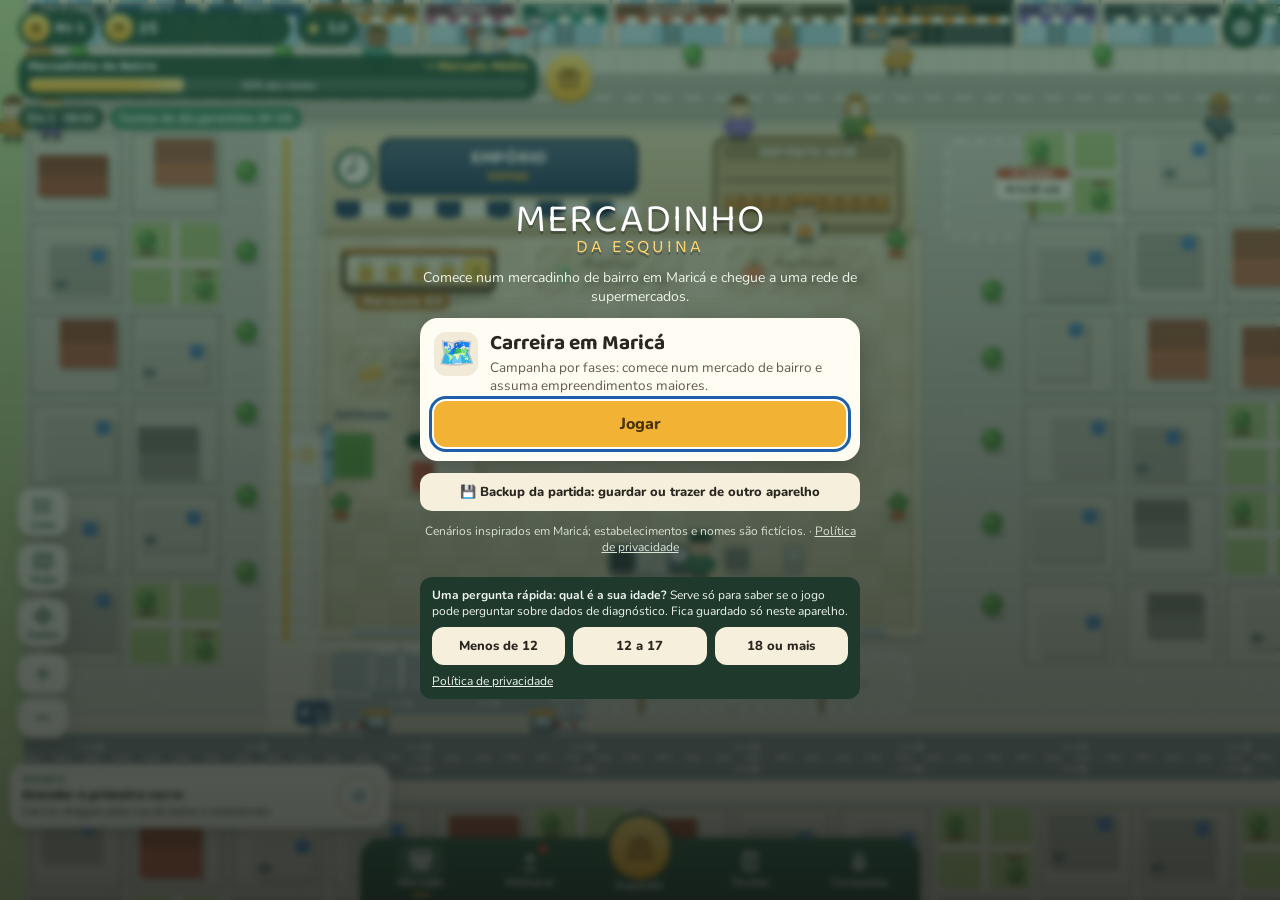
==== commit ee82f3ce: "Publica versão 1.9 com política de privacidade 1.3 e diagnóstico opcional" ====
--- a/index.html
+++ b/index.html
@@ -11417,6 +11417,7 @@
 const DIAG_MAX = 200, DIAG_LOTE = 50;
 const rndId = (n = 10) => { const a = new Uint8Array(n); try { crypto.getRandomValues(a); } catch (e) { for (let i = 0; i < n; i++) a[i] = (Date.now() * (i + 7)) & 255; } return [...a].map(b => "abcdefghijkmnpqrstuvwxyz23456789"[b % 32]).join(""); };
 let DG = null;
+function faixaPermiteDiag(faixa) { return faixa === "12a17" || faixa === "18mais"; }
 function dg() {
   if (DG) return DG;
   try { DG = JSON.parse(localStorage.getItem(CHAVE_DIAG) || "null"); } catch (e) { DG = null; }
@@ -11424,6 +11425,7 @@
   DG = Object.assign({ id: rndId(8), ligado: true, avisado: false, fila: [], url: "", iniciados: [], hb: 0, limpo: true, escolha: null, faixa: null }, DG || {});
   if (DG.faixa === "menor12") DG.escolha = "nao";                                                       // menores de 12: nunca envia (LGPD, Art. 14, § 1º)
   if (antigo && !("escolha" in antigo)) { DG.escolha = antigo.ligado === false ? "nao" : null; DG.avisado = false; }   // save de antes da 1.9: pergunta de novo
+  if (DG.escolha === "sim" && !faixaPermiteDiag(DG.faixa)) DG.escolha = null;
   DG.ligado = DG.escolha !== "nao";
   return DG;
 }
@@ -11454,7 +11456,7 @@
 }
 let enviando = false;
 function enviarDiag(saindo) {
-  const d = dg(), url = urlDiag(); if (d.escolha !== "sim" || !url || !d.fila.length || enviando) return;
+  const d = dg(), url = urlDiag(); if (!faixaPermiteDiag(d.faixa) || d.escolha !== "sim" || !url || !d.fila.length || enviando) return;
   if (navigator.onLine === false) return;
   const lote = d.fila.slice(0, DIAG_LOTE), corpo = JSON.stringify({ inst: d.id, eventos: lote }), ids = new Set(lote.map(e => e.i));
   const tirar = () => { d.fila = d.fila.filter(e => !ids.has(e.i)); gravarDg(); };
@@ -11463,12 +11465,18 @@
   fetch(url, { method: "POST", mode: "no-cors", body: corpo, headers: { "Content-Type": "text/plain" } }).then(() => { tirar(); enviando = false; if (d.fila.length) setTimeout(enviarDiag, 3000); }).catch(() => { enviando = false; });
 }
 function escolherDiag(sim) {
-  const d = dg(); if (sim && d.faixa === "menor12") return;
+  const d = dg(); if (sim && !faixaPermiteDiag(d.faixa)) return;
   d.escolha = sim ? "sim" : "nao"; d.ligado = sim; d.avisado = true; if (!sim) d.fila = []; gravarDg();
   if (sim) setTimeout(() => { configDiag(); enviarDiag(); }, 500);
 }
 function alternarDiag() {
   if (dg().faixa === "menor12") { avisoMenor12(); return; }
+  if (!faixaPermiteDiag(dg().faixa)) {
+    closeSheet();
+    showModal('<h2>Dados de diagnóstico</h2><div id="dgEscolhaConfig"></div><button id="dgVoltar" class="plain">Fechar</button>');
+    document.getElementById("dgVoltar").onclick = hideModal;
+    avisoDiag(document.getElementById("dgEscolhaConfig")); return;
+  }
   const sim = dg().escolha !== "sim"; escolherDiag(sim);
   toast(sim ? "Envio de dados de diagnóstico ligado." : "Envio desligado. A fila que não tinha sido enviada foi apagada."); lastSig = ""; renderSheet();
 }
@@ -11486,7 +11494,22 @@
   document.getElementById("exEnviar").onclick = () => { abrirExterno(`https://wa.me/${WHATS_SUPORTE}?text=${encodeURIComponent(txt)}`); hideModal(); };
   document.getElementById("exFechar").onclick = hideModal;
 }
-function trocarIdDiag() { const d = dg(); d.id = rndId(8); d.fila = []; gravarDg(); toast(`Novo identificador: ${d.id}`); lastSig = ""; renderSheet(); }
+function trocarIdDiag() {
+  const d = dg();
+  closeSheet();
+  showModal(`<h2>Trocar identificador?</h2>
+    <p>Guarde o código atual se quiser pedir a exclusão dos registros anteriores. A troca descarta a fila local e os registros já enviados continuam vinculados ao código antigo.</p>
+    <p>Código atual: <input id="idAnterior" readonly aria-label="Código atual"></p>
+    <button class="plain" id="idExcluir">Pedir exclusão agora</button>
+    <div class="linha2"><button class="plain" id="idCancelar">Cancelar</button><button class="btn" id="idTrocar">Trocar código</button></div>`);
+  const campo = document.getElementById("idAnterior");
+  campo.value = d.id; campo.onclick = () => campo.select();
+  document.getElementById("idExcluir").onclick = pedirExclusaoDiag;
+  document.getElementById("idCancelar").onclick = hideModal;
+  document.getElementById("idTrocar").onclick = () => {
+    d.id = rndId(8); d.fila = []; gravarDg(); hideModal(); toast(`Novo identificador: ${d.id}`);
+  };
+}
 // endereço da planilha pode chegar pelo versao.json do site (sem precisar de APK novo)
 function configDiag() {
   if (MODO === "previa") return;
@@ -11550,30 +11573,32 @@
 // ---------- aviso da primeira abertura e controle nas Configurações ----------
 // 1.9: primeiro a faixa de idade (sem resposta marcada); menores de 12 não recebem a pergunta e nada é enviado.
 // Depois, para 12 anos ou mais, a pergunta do diagnóstico com as duas respostas do mesmo tamanho.
-function avisoDiag() {                // na tela inicial (não cobre o cenário do jogo); volta até a pessoa responder
-  const d = dg(), box = document.querySelector("#menu .menu-box"); if (d.escolha !== null || !box || document.getElementById("avisoDiag")) return;
-  const b = document.createElement("div"); b.id = "avisoDiag"; b.setAttribute("role", "region"); b.setAttribute("aria-label", "Dados de diagnóstico"); b.className = "menu-nota";
+function avisoDiag(destino) {                // na tela inicial (não cobre o cenário do jogo); volta até a pessoa responder
+  const d = dg(), box = destino || document.querySelector("#menu .menu-box");
+  if (!box || (!destino && d.escolha !== null) || box.querySelector(".perguntaDiag")) return;
+  const b = document.createElement("div"); b.id = destino ? "avisoDiagConfig" : "avisoDiag"; b.setAttribute("role", "region"); b.setAttribute("aria-label", "Dados de diagnóstico"); b.className = "menu-nota perguntaDiag";
   b.style.cssText = "background:#1f3a2d;color:#eef4ef;border-radius:12px;padding:10px 12px;text-align:left;margin-top:10px";
   box.appendChild(b);
+  const fechar = () => { b.remove(); document.getElementById("avisoDiag")?.remove(); if (destino) hideModal(); };
   const pol = `<a href="#" class="dgPol" style="color:inherit">Política de privacidade</a>`;
   const ligarPol = () => b.querySelectorAll(".dgPol").forEach(a => { a.onclick = e => { e.preventDefault(); abrirPrivacidade(); }; });
   const perguntarDiag = () => {
-    b.innerHTML = `<b>Ajudar a melhorar o jogo?</b> Se você deixar, enviamos erros, travamentos, tempo de jogo e o resumo de cada dia (capítulo, saldo, atendimentos). Isso mostra onde o jogo trava ou fica difícil demais. Vai com um código aleatório, sem nome nem contato. Você joga igual com qualquer resposta.${d.faixa === "12a17" ? " Se quiser, decida junto com um adulto responsável." : ""}
+    b.innerHTML = `<b>Ajudar a melhorar o jogo?</b> Se você deixar, enviamos erros, travamentos, tempo de jogo e o resumo de cada dia (capítulo, saldo, atendimentos). Isso mostra onde o jogo trava ou fica difícil demais. Vai com um código aleatório, sem nome nem contato. Ao aceitar, também enviamos os eventos já guardados neste aparelho. Você joga igual com qualquer resposta.${d.faixa === "12a17" ? " Se quiser, decida junto com um adulto responsável." : ""}
       <div style="display:grid;grid-template-columns:1fr 1fr;gap:8px;margin-top:8px"><button id="dgSim" class="plain mini"><span>Enviar dados</span></button><button id="dgNao" class="plain mini"><span>Não enviar</span></button></div>
       <div style="margin-top:8px">Dá para mudar em Configurações · ${pol}</div>`;
     ligarPol();
-    b.querySelector("#dgSim").onclick = () => { b.remove(); escolherDiag(true); toast("Obrigado! O envio pode ser desligado em Configurações."); };
-    b.querySelector("#dgNao").onclick = () => { b.remove(); escolherDiag(false); toast("Nada será enviado. Dá para mudar em Configurações."); };
+    b.querySelector("#dgSim").onclick = () => { fechar(); escolherDiag(true); toast("Obrigado! O envio pode ser desligado em Configurações."); };
+    b.querySelector("#dgNao").onclick = () => { fechar(); escolherDiag(false); toast("O diagnóstico está desligado. Dá para mudar em Configurações."); };
     const f = b.querySelector("#dgSim"); if (f) f.focus({ preventScroll: true });
   };
-  if (d.faixa && d.faixa !== "menor12") { perguntarDiag(); return; }
+  if (faixaPermiteDiag(d.faixa)) { perguntarDiag(); return; }
   b.innerHTML = `<b>Uma pergunta rápida: qual é a sua idade?</b> Serve só para saber se o jogo pode perguntar sobre dados de diagnóstico. Fica guardado só neste aparelho.
     <div style="display:grid;grid-template-columns:1fr 1fr 1fr;gap:8px;margin-top:8px"><button data-faixa="menor12" class="plain mini"><span>Menos de 12</span></button><button data-faixa="12a17" class="plain mini"><span>12 a 17</span></button><button data-faixa="18mais" class="plain mini"><span>18 ou mais</span></button></div>
     <div style="margin-top:8px">${pol}</div>`;
   ligarPol();
   b.querySelectorAll("[data-faixa]").forEach(x => x.onclick = () => {
     const x2 = dg(); x2.faixa = x.dataset.faixa; gravarDg();
-    if (x2.faixa === "menor12") { b.remove(); escolherDiag(false); toast("Tudo certo! Para quem tem menos de 12 anos, o jogo não envia dados."); }
+    if (x2.faixa === "menor12") { fechar(); escolherDiag(false); toast("Tudo certo! Para quem tem menos de 12 anos, o jogo não envia dados."); }
     else perguntarDiag();
   });
 }
